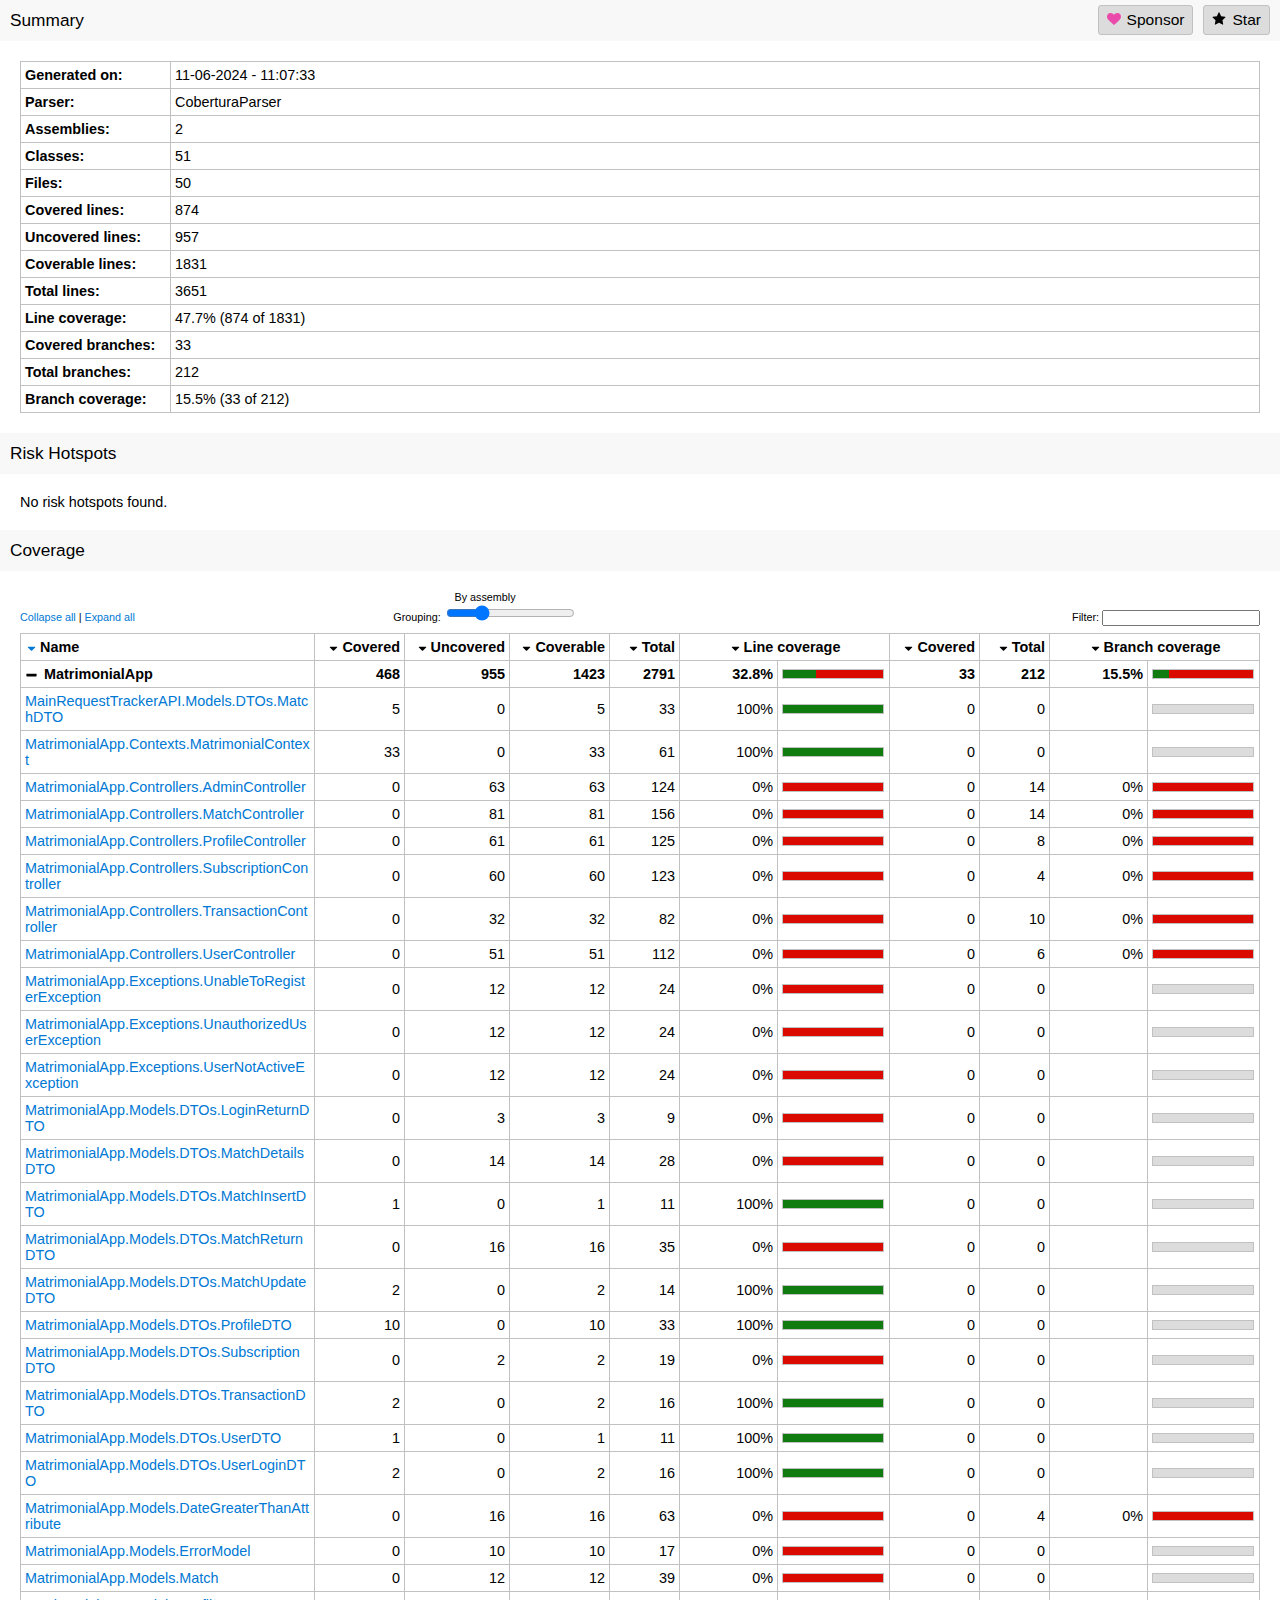
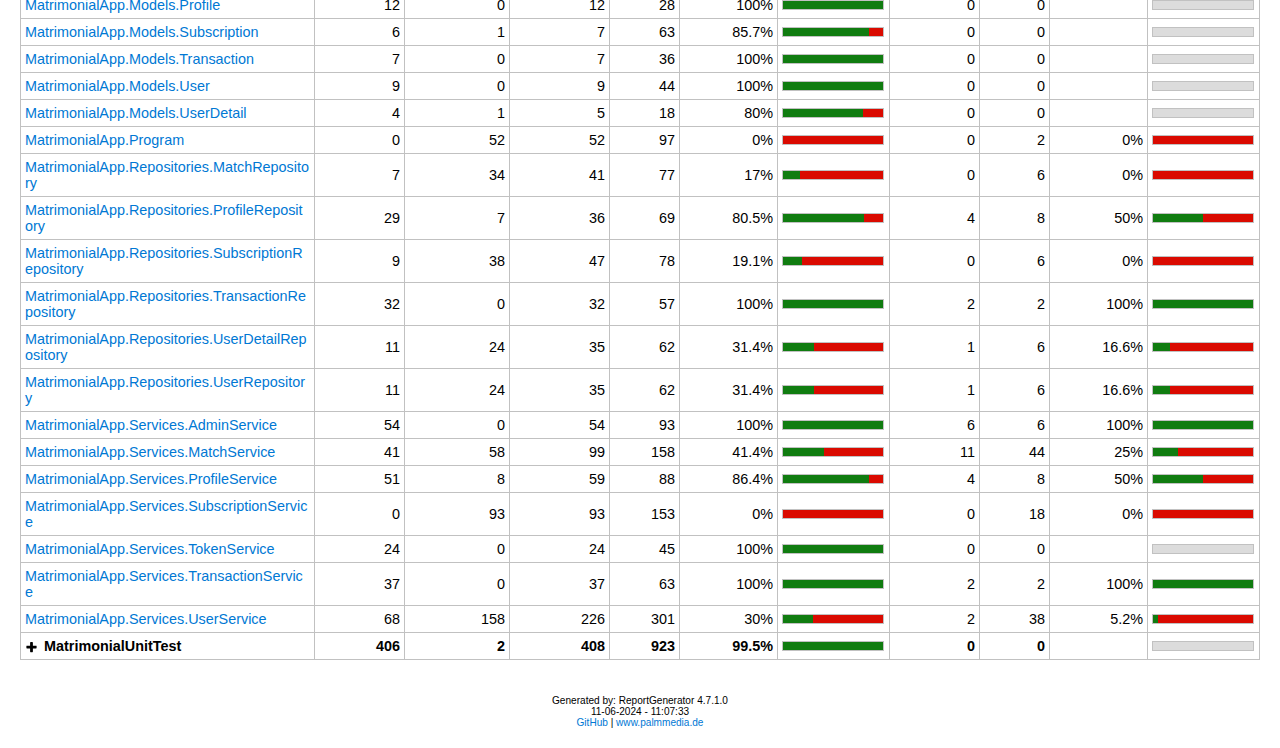
==== MatrimonialUnitTest/bin/Debug/net6.0/fine-code-coverage/coverage-tool-output/index.htm @ 442a2dfc "Unit testing Done" ====
<!DOCTYPE html>
<html>
<head>
<meta charset="utf-8" />
<meta http-equiv="X-UA-Compatible" content="IE=EDGE,chrome=1" />
<link href="[data-uri]" rel="icon" type="image/x-icon" />
<title>Summary - Coverage Report</title>
<style type="text/css">html { font-family: 'Segoe UI', '-apple-system', BlinkMacSystemFont, Roboto, 'Helvetica Neue', Helvetica, Ubuntu, Arial, sans-serif, 'Apple Color Emoji', 'Segoe UI Emoji', 'Segoe UI Symbol'; margin: 0; padding: 0; font-size: 0.9em; background-color: #fff; height: 100%; }
body { margin: 0; padding: 0; height: 100%; color: #000; }
h1 { font-size: 1.2em; font-weight: normal; color: #000; background-color: rgba(248,248,248,1); padding: 10px; margin: 20px -20px 20px -20px;  }
h1:first-of-type { margin-top: 0; }
h2 { font-size: 1.0em; font-weight: bold; margin: 10px 0 15px 0; padding: 0; }
h3 { font-size: 1.0em; font-weight: bold; margin: 0 0 10px 0; padding: 0; display: inline-block; }
a { color: #0078D4; text-decoration: none; }
a:hover { color: #000; text-decoration: underline; }
h1 a.back { background-color: #e8e8e8; display: inline-block; margin: -12px 5px -10px -10px; padding: 10px; border-right: 1px solid #fff; }
h1 a.back:hover { background-color: #ccc; text-decoration: none; }
h1 a.button { color: #000; background-color: #dcdcdc; margin: -5px 0 0 10px; padding: 5px 8px 5px 8px; border: 1px solid #c1c1c1; font-size: 0.9em; border-radius: 3px; float:right; }
h1 a.button:hover { background-color: #f4f4f4; }
h1 a.button i { position: relative; top: 1px; }

.container { margin: auto; background-color: #fff; display: flex; min-height: 100%; }
.containerleft { padding: 0 20px 20px 20px; }
.containerright { width: 340px; min-width: 340px; background-color: #fff; height: 100%; }
.containerrightfixed { position: fixed; padding: 0 20px 20px 20px; border-left: solid 1px #EAEAEA; width: 300px; overflow-y: auto; height: 100%; top: 0; bottom: 0; }
.containerrightfixed h1 { background-color: rgba(248,248,248,1); }
.containerrightfixed label, .containerright a { white-space: nowrap; overflow: hidden; display: inline-block; width: 100%; max-width: 300px; text-overflow: ellipsis; }
.containerright a { margin-bottom: 3px; }

@media screen and (max-width:1200px){ 
    .container { box-shadow: none; width: 100%; }
    .containerright { display: none; }
}

.footer { font-size: 0.7em; text-align: center; margin-top: 35px; }

th { text-align: left; }
.table-fixed { table-layout: fixed; }
.overview { border: solid 1px #c1c1c1; border-collapse: collapse; width: 100%; word-wrap: break-word; }
.overview th { border: solid 1px #c1c1c1; border-collapse: collapse; padding: 5px 4px 5px 4px; background-color: #fff}
ansi
.overview thead th { background-color: #fff; }
.overview th a { color: #000; }
.overview tr.namespace a { margin-left: 15px; display: block; }
.overview td { border: solid 1px #c1c1c1; border-collapse: collapse; padding: 5px 4px 5px 4px; }
.overview tr:hover { background: #f4f4f4 }
div.currenthistory { margin: -6px -5px 0 -5px; padding: 2px 4px 6px 4px; height: 16px; }
.coverage {
    border: solid 1px #c1c1c1;
    border-collapse: collapse;
    font-size: 5px;
    height: 10px;
}
.coverage td { padding: 0; border: none; }

.customizebox { font-size: 0.75em; margin-bottom: 7px; }
.customizebox>div { width: 25%; display: inline-block; }
.customizebox div.right input { font-size: 0.8em; width: 150px; }
#namespaceslider { width: 200px; display: inline-block; margin-left: 8px; }

.percentagebar {
    padding-left: 3px;
}
a.percentagebar {
    padding-left: 6px;
}
.percentagebarundefined {
    border-left: 2px solid #fff;
}
.percentagebar0 {
    border-left: 2px solid #DA0A00;
}
.percentagebar10 {
    border-left: 2px solid;
    border-image: linear-gradient(to bottom, #DA0A00 90%, #107C10 90%, #107C10 100%) 1;
}
.percentagebar20 {
    border-left: 2px solid;
    border-image: linear-gradient(to bottom, #DA0A00 80%, #107C10 80%, #107C10 100%) 1;
}
.percentagebar30 {
    border-left: 2px solid;
    border-image: linear-gradient(to bottom, #DA0A00 70%, #107C10 70%, #107C10 100%) 1;
}
.percentagebar40 {
    border-left: 2px solid;
    border-image: linear-gradient(to bottom, #DA0A00 60%, #107C10 60%, #107C10 100%) 1;
}
.percentagebar50 {
    border-left: 2px solid;
    border-image: linear-gradient(to bottom, #DA0A00 50%, #107C10 50%, #107C10 100%) 1;
}
.percentagebar60 {
    border-left: 2px solid;
    border-image: linear-gradient(to bottom, #DA0A00 40%, #107C10 40%, #107C10 100%) 1;
}
.percentagebar70 {
    border-left: 2px solid;
    border-image: linear-gradient(to bottom, #DA0A00 30%, #107C10 30%, #107C10 100%) 1;
}
.percentagebar80 {
    border-left: 2px solid;
    border-image: linear-gradient(to bottom, #DA0A00 20%, #107C10 20%, #107C10 100%) 1;
}
.percentagebar90 {
    border-left: 2px solid;
    border-image: linear-gradient(to bottom, #DA0A00 10%, #107C10 10%, #107C10 100%) 1;
}
.percentagebar100 {
    border-left: 2px solid #107C10;
}

.hidden, .ng-hide { display: none; }
.right { text-align: right; }
.center { text-align: center; }
.rightmargin  { padding-right: 8px; }
.leftmargin { padding-left: 5px; }
.green { background-color: #107C10; }
.lightgreen { background-color: #dcf4dc; }
.red { background-color: #DA0A00; }
.lightred { background-color: #f7dede; }
.orange { background-color: #FFA500; }
.lightorange { background-color: #FFEFD5; }
.gray { background-color: #dcdcdc; }
.lightgray { color: #888888; }
.lightgraybg { background-color: #dadada; }

.toggleZoom { text-align:right; }

.ct-chart { position: relative; }
.ct-chart .ct-line { stroke-width: 2px !important; }
.ct-chart .ct-point { stroke-width: 6px !important; transition: stroke-width .2s; }
.ct-chart .ct-point:hover { stroke-width: 10px !important; }
.ct-chart .ct-series.ct-series-a .ct-line, .ct-chart .ct-series.ct-series-a .ct-point { stroke: #0078D4 !important;}
.ct-chart .ct-series.ct-series-b .ct-line, .ct-chart .ct-series.ct-series-b .ct-point { stroke: #1c2298 !important;}

.tinylinecoveragechart, .tinybranchcoveragechart { background-color: #fff; margin-left: -3px; float: left; border: solid 1px #c1c1c1; width: 30px; height: 18px; }
.historiccoverageoffset { margin-top: 7px; }

.tinylinecoveragechart .ct-line, .tinybranchcoveragechart .ct-line { stroke-width: 1px !important; }
.tinybranchcoveragechart .ct-series.ct-series-a .ct-line { stroke: #1c2298 !important; }

.linecoverage { background-color: #0078D4; width: 10px; height: 8px; border: 1px solid #000; display: inline-block; }
.branchcoverage { background-color: #1c2298; width: 10px; height: 8px; border: 1px solid #000; display: inline-block; }

.tooltip { position: absolute; display: none; padding: 5px; background: #F4C63D; color: #453D3F; pointer-events: none; z-index: 1; min-width: 250px; }

.column1324 { max-width: 1324px; }
.column674 { max-width: 674px; }
.column60 { width: 60px; }
.column70 { width: 70px; }
.column90 { width: 90px; }
.column98 { width: 98px; }
.column100 { width: 100px; }
.column105 { width: 105px; }
.column112 { width: 112px; }
.column135 { width: 135px; }
.column150 { width: 150px; }

.covered0 { width: 0px; }
.covered1 { width: 1px; }
.covered2 { width: 2px; }
.covered3 { width: 3px; }
.covered4 { width: 4px; }
.covered5 { width: 5px; }
.covered6 { width: 6px; }
.covered7 { width: 7px; }
.covered8 { width: 8px; }
.covered9 { width: 9px; }
.covered10 { width: 10px; }
.covered11 { width: 11px; }
.covered12 { width: 12px; }
.covered13 { width: 13px; }
.covered14 { width: 14px; }
.covered15 { width: 15px; }
.covered16 { width: 16px; }
.covered17 { width: 17px; }
.covered18 { width: 18px; }
.covered19 { width: 19px; }
.covered20 { width: 20px; }
.covered21 { width: 21px; }
.covered22 { width: 22px; }
.covered23 { width: 23px; }
.covered24 { width: 24px; }
.covered25 { width: 25px; }
.covered26 { width: 26px; }
.covered27 { width: 27px; }
.covered28 { width: 28px; }
.covered29 { width: 29px; }
.covered30 { width: 30px; }
.covered31 { width: 31px; }
.covered32 { width: 32px; }
.covered33 { width: 33px; }
.covered34 { width: 34px; }
.covered35 { width: 35px; }
.covered36 { width: 36px; }
.covered37 { width: 37px; }
.covered38 { width: 38px; }
.covered39 { width: 39px; }
.covered40 { width: 40px; }
.covered41 { width: 41px; }
.covered42 { width: 42px; }
.covered43 { width: 43px; }
.covered44 { width: 44px; }
.covered45 { width: 45px; }
.covered46 { width: 46px; }
.covered47 { width: 47px; }
.covered48 { width: 48px; }
.covered49 { width: 49px; }
.covered50 { width: 50px; }
.covered51 { width: 51px; }
.covered52 { width: 52px; }
.covered53 { width: 53px; }
.covered54 { width: 54px; }
.covered55 { width: 55px; }
.covered56 { width: 56px; }
.covered57 { width: 57px; }
.covered58 { width: 58px; }
.covered59 { width: 59px; }
.covered60 { width: 60px; }
.covered61 { width: 61px; }
.covered62 { width: 62px; }
.covered63 { width: 63px; }
.covered64 { width: 64px; }
.covered65 { width: 65px; }
.covered66 { width: 66px; }
.covered67 { width: 67px; }
.covered68 { width: 68px; }
.covered69 { width: 69px; }
.covered70 { width: 70px; }
.covered71 { width: 71px; }
.covered72 { width: 72px; }
.covered73 { width: 73px; }
.covered74 { width: 74px; }
.covered75 { width: 75px; }
.covered76 { width: 76px; }
.covered77 { width: 77px; }
.covered78 { width: 78px; }
.covered79 { width: 79px; }
.covered80 { width: 80px; }
.covered81 { width: 81px; }
.covered82 { width: 82px; }
.covered83 { width: 83px; }
.covered84 { width: 84px; }
.covered85 { width: 85px; }
.covered86 { width: 86px; }
.covered87 { width: 87px; }
.covered88 { width: 88px; }
.covered89 { width: 89px; }
.covered90 { width: 90px; }
.covered91 { width: 91px; }
.covered92 { width: 92px; }
.covered93 { width: 93px; }
.covered94 { width: 94px; }
.covered95 { width: 95px; }
.covered96 { width: 96px; }
.covered97 { width: 97px; }
.covered98 { width: 98px; }
.covered99 { width: 99px; }
.covered100 { width: 100px; }

@media print {
    html, body { background-color: #fff; }
    .container { max-width: 100%; width: 100%; padding: 0; }
    .overview colgroup col:first-child { width: 300px; }
}

.icon-up-dir_active {
    background-image: url([data-uri]);
    background-repeat: no-repeat;
    background-size: contain;
    padding-left: 15px;
    height: 0.9em;
    display: inline-block;
    position: relative;
    top: 3px;
}
.icon-down-dir_active {
    background-image: url([data-uri]);
    background-repeat: no-repeat;
    background-size: contain;
    padding-left: 15px;
    height: 0.9em;
    display: inline-block;
    position: relative;
    top: 3px;
}
.icon-down-dir {
    background-image: url([data-uri]);
    background-repeat: no-repeat;
    background-size: contain;
    padding-left: 15px;
    height: 0.9em;
    display: inline-block;
    position: relative;
    top: 3px;
}
.icon-info-circled {
    background-image: url([data-uri]);
    background-repeat: no-repeat;
    background-size: contain;
    padding-left: 15px;
    height: 0.9em;
    display: inline-block;
}
.icon-plus {
    background-image: url([data-uri]);
    background-repeat: no-repeat;
    background-size: contain;
    padding-left: 15px;
    height: 0.9em;
    display: inline-block;
    position: relative;
    top: 3px;
}
.icon-minus {
    background-image: url([data-uri]);
    background-repeat: no-repeat;
    background-size: contain;
    padding-left: 15px;
    height: 0.9em;
    display: inline-block;
    position: relative;
    top: 3px;
}
.icon-wrench {
    background-image: url([data-uri]);
    background-repeat: no-repeat;
    background-size: contain;
    padding-left: 20px;
    height: 0.9em;
    display: inline-block;
}
.icon-fork {
    background-image: url([data-uri]);
    background-repeat: no-repeat;
    background-size: contain;
    padding-left: 20px;
    height: 0.9em;
    display: inline-block;
}
.icon-cube {
    background-image: url([data-uri]);
    background-repeat: no-repeat;
    background-size: contain;
    padding-left: 20px;
    height: 0.9em;
    display: inline-block;
}
.icon-search-plus {
    background-image: url([data-uri]);
    background-repeat: no-repeat;
    background-size: contain;
    padding-left: 20px;
    height: 0.9em;
    display: inline-block;
}
.icon-search-minus {
    background-image: url([data-uri]);
    background-repeat: no-repeat;
    background-size: contain;
    padding-left: 20px;
    height: 0.9em;
    display: inline-block;
}
.icon-star {
    background-image: url([data-uri]);
    background-repeat: no-repeat;
    background-size: contain;
    padding-left: 20px;
    height: 0.9em;
    display: inline-block;
}
.icon-sponsor {
    background-image: url([data-uri]);
    background-repeat: no-repeat;
    background-size: contain;
    padding-left: 20px;
    height: 0.9em;
    display: inline-block;
}


.ct-double-octave:after,.ct-major-eleventh:after,.ct-major-second:after,.ct-major-seventh:after,.ct-major-sixth:after,.ct-major-tenth:after,.ct-major-third:after,.ct-major-twelfth:after,.ct-minor-second:after,.ct-minor-seventh:after,.ct-minor-sixth:after,.ct-minor-third:after,.ct-octave:after,.ct-perfect-fifth:after,.ct-perfect-fourth:after,.ct-square:after{content:"";clear:both}.ct-label{fill:rgba(0,0,0,.4);color:rgba(0,0,0,.4);font-size:.75rem;line-height:1}.ct-grid-background,.ct-line{fill:none}.ct-chart-bar .ct-label,.ct-chart-line .ct-label{display:block;display:-webkit-box;display:-moz-box;display:-ms-flexbox;display:-webkit-flex;display:flex}.ct-chart-donut .ct-label,.ct-chart-pie .ct-label{dominant-baseline:central}.ct-label.ct-horizontal.ct-start{-webkit-box-align:flex-end;-webkit-align-items:flex-end;-ms-flex-align:flex-end;align-items:flex-end;-webkit-box-pack:flex-start;-webkit-justify-content:flex-start;-ms-flex-pack:flex-start;justify-content:flex-start;text-align:left;text-anchor:start}.ct-label.ct-horizontal.ct-end{-webkit-box-align:flex-start;-webkit-align-items:flex-start;-ms-flex-align:flex-start;align-items:flex-start;-webkit-box-pack:flex-start;-webkit-justify-content:flex-start;-ms-flex-pack:flex-start;justify-content:flex-start;text-align:left;text-anchor:start}.ct-label.ct-vertical.ct-start{-webkit-box-align:flex-end;-webkit-align-items:flex-end;-ms-flex-align:flex-end;align-items:flex-end;-webkit-box-pack:flex-end;-webkit-justify-content:flex-end;-ms-flex-pack:flex-end;justify-content:flex-end;text-align:right;text-anchor:end}.ct-label.ct-vertical.ct-end{-webkit-box-align:flex-end;-webkit-align-items:flex-end;-ms-flex-align:flex-end;align-items:flex-end;-webkit-box-pack:flex-start;-webkit-justify-content:flex-start;-ms-flex-pack:flex-start;justify-content:flex-start;text-align:left;text-anchor:start}.ct-chart-bar .ct-label.ct-horizontal.ct-start{-webkit-box-align:flex-end;-webkit-align-items:flex-end;-ms-flex-align:flex-end;align-items:flex-end;-webkit-box-pack:center;-webkit-justify-content:center;-ms-flex-pack:center;justify-content:center;text-align:center;text-anchor:start}.ct-chart-bar .ct-label.ct-horizontal.ct-end{-webkit-box-align:flex-start;-webkit-align-items:flex-start;-ms-flex-align:flex-start;align-items:flex-start;-webkit-box-pack:center;-webkit-justify-content:center;-ms-flex-pack:center;justify-content:center;text-align:center;text-anchor:start}.ct-chart-bar.ct-horizontal-bars .ct-label.ct-horizontal.ct-start{-webkit-box-align:flex-end;-webkit-align-items:flex-end;-ms-flex-align:flex-end;align-items:flex-end;-webkit-box-pack:flex-start;-webkit-justify-content:flex-start;-ms-flex-pack:flex-start;justify-content:flex-start;text-align:left;text-anchor:start}.ct-chart-bar.ct-horizontal-bars .ct-label.ct-horizontal.ct-end{-webkit-box-align:flex-start;-webkit-align-items:flex-start;-ms-flex-align:flex-start;align-items:flex-start;-webkit-box-pack:flex-start;-webkit-justify-content:flex-start;-ms-flex-pack:flex-start;justify-content:flex-start;text-align:left;text-anchor:start}.ct-chart-bar.ct-horizontal-bars .ct-label.ct-vertical.ct-start{-webkit-box-align:center;-webkit-align-items:center;-ms-flex-align:center;align-items:center;-webkit-box-pack:flex-end;-webkit-justify-content:flex-end;-ms-flex-pack:flex-end;justify-content:flex-end;text-align:right;text-anchor:end}.ct-chart-bar.ct-horizontal-bars .ct-label.ct-vertical.ct-end{-webkit-box-align:center;-webkit-align-items:center;-ms-flex-align:center;align-items:center;-webkit-box-pack:flex-start;-webkit-justify-content:flex-start;-ms-flex-pack:flex-start;justify-content:flex-start;text-align:left;text-anchor:end}.ct-grid{stroke:rgba(0,0,0,.2);stroke-width:1px;stroke-dasharray:2px}.ct-point{stroke-width:10px;stroke-linecap:round}.ct-line{stroke-width:4px}.ct-area{stroke:none;fill-opacity:.1}.ct-bar{fill:none;stroke-width:10px}.ct-slice-donut{fill:none;stroke-width:60px}.ct-series-a .ct-bar,.ct-series-a .ct-line,.ct-series-a .ct-point,.ct-series-a .ct-slice-donut{stroke:#d70206}.ct-series-a .ct-area,.ct-series-a .ct-slice-donut-solid,.ct-series-a .ct-slice-pie{fill:#d70206}.ct-series-b .ct-bar,.ct-series-b .ct-line,.ct-series-b .ct-point,.ct-series-b .ct-slice-donut{stroke:#f05b4f}.ct-series-b .ct-area,.ct-series-b .ct-slice-donut-solid,.ct-series-b .ct-slice-pie{fill:#f05b4f}.ct-series-c .ct-bar,.ct-series-c .ct-line,.ct-series-c .ct-point,.ct-series-c .ct-slice-donut{stroke:#f4c63d}.ct-series-c .ct-area,.ct-series-c .ct-slice-donut-solid,.ct-series-c .ct-slice-pie{fill:#f4c63d}.ct-series-d .ct-bar,.ct-series-d .ct-line,.ct-series-d .ct-point,.ct-series-d .ct-slice-donut{stroke:#d17905}.ct-series-d .ct-area,.ct-series-d .ct-slice-donut-solid,.ct-series-d .ct-slice-pie{fill:#d17905}.ct-series-e .ct-bar,.ct-series-e .ct-line,.ct-series-e .ct-point,.ct-series-e .ct-slice-donut{stroke:#453d3f}.ct-series-e .ct-area,.ct-series-e .ct-slice-donut-solid,.ct-series-e .ct-slice-pie{fill:#453d3f}.ct-series-f .ct-bar,.ct-series-f .ct-line,.ct-series-f .ct-point,.ct-series-f .ct-slice-donut{stroke:#59922b}.ct-series-f .ct-area,.ct-series-f .ct-slice-donut-solid,.ct-series-f .ct-slice-pie{fill:#59922b}.ct-series-g .ct-bar,.ct-series-g .ct-line,.ct-series-g .ct-point,.ct-series-g .ct-slice-donut{stroke:#0544d3}.ct-series-g .ct-area,.ct-series-g .ct-slice-donut-solid,.ct-series-g .ct-slice-pie{fill:#0544d3}.ct-series-h .ct-bar,.ct-series-h .ct-line,.ct-series-h .ct-point,.ct-series-h .ct-slice-donut{stroke:#6b0392}.ct-series-h .ct-area,.ct-series-h .ct-slice-donut-solid,.ct-series-h .ct-slice-pie{fill:#6b0392}.ct-series-i .ct-bar,.ct-series-i .ct-line,.ct-series-i .ct-point,.ct-series-i .ct-slice-donut{stroke:#f05b4f}.ct-series-i .ct-area,.ct-series-i .ct-slice-donut-solid,.ct-series-i .ct-slice-pie{fill:#f05b4f}.ct-series-j .ct-bar,.ct-series-j .ct-line,.ct-series-j .ct-point,.ct-series-j .ct-slice-donut{stroke:#dda458}.ct-series-j .ct-area,.ct-series-j .ct-slice-donut-solid,.ct-series-j .ct-slice-pie{fill:#dda458}.ct-series-k .ct-bar,.ct-series-k .ct-line,.ct-series-k .ct-point,.ct-series-k .ct-slice-donut{stroke:#eacf7d}.ct-series-k .ct-area,.ct-series-k .ct-slice-donut-solid,.ct-series-k .ct-slice-pie{fill:#eacf7d}.ct-series-l .ct-bar,.ct-series-l .ct-line,.ct-series-l .ct-point,.ct-series-l .ct-slice-donut{stroke:#86797d}.ct-series-l .ct-area,.ct-series-l .ct-slice-donut-solid,.ct-series-l .ct-slice-pie{fill:#86797d}.ct-series-m .ct-bar,.ct-series-m .ct-line,.ct-series-m .ct-point,.ct-series-m .ct-slice-donut{stroke:#b2c326}.ct-series-m .ct-area,.ct-series-m .ct-slice-donut-solid,.ct-series-m .ct-slice-pie{fill:#b2c326}.ct-series-n .ct-bar,.ct-series-n .ct-line,.ct-series-n .ct-point,.ct-series-n .ct-slice-donut{stroke:#6188e2}.ct-series-n .ct-area,.ct-series-n .ct-slice-donut-solid,.ct-series-n .ct-slice-pie{fill:#6188e2}.ct-series-o .ct-bar,.ct-series-o .ct-line,.ct-series-o .ct-point,.ct-series-o .ct-slice-donut{stroke:#a748ca}.ct-series-o .ct-area,.ct-series-o .ct-slice-donut-solid,.ct-series-o .ct-slice-pie{fill:#a748ca}.ct-square{display:block;position:relative;width:100%}.ct-square:before{display:block;float:left;content:"";width:0;height:0;padding-bottom:100%}.ct-square:after{display:table}.ct-square>svg{display:block;position:absolute;top:0;left:0}.ct-minor-second{display:block;position:relative;width:100%}.ct-minor-second:before{display:block;float:left;content:"";width:0;height:0;padding-bottom:93.75%}.ct-minor-second:after{display:table}.ct-minor-second>svg{display:block;position:absolute;top:0;left:0}.ct-major-second{display:block;position:relative;width:100%}.ct-major-second:before{display:block;float:left;content:"";width:0;height:0;padding-bottom:88.8888888889%}.ct-major-second:after{display:table}.ct-major-second>svg{display:block;position:absolute;top:0;left:0}.ct-minor-third{display:block;position:relative;width:100%}.ct-minor-third:before{display:block;float:left;content:"";width:0;height:0;padding-bottom:83.3333333333%}.ct-minor-third:after{display:table}.ct-minor-third>svg{display:block;position:absolute;top:0;left:0}.ct-major-third{display:block;position:relative;width:100%}.ct-major-third:before{display:block;float:left;content:"";width:0;height:0;padding-bottom:80%}.ct-major-third:after{display:table}.ct-major-third>svg{display:block;position:absolute;top:0;left:0}.ct-perfect-fourth{display:block;position:relative;width:100%}.ct-perfect-fourth:before{display:block;float:left;content:"";width:0;height:0;padding-bottom:75%}.ct-perfect-fourth:after{display:table}.ct-perfect-fourth>svg{display:block;position:absolute;top:0;left:0}.ct-perfect-fifth{display:block;position:relative;width:100%}.ct-perfect-fifth:before{display:block;float:left;content:"";width:0;height:0;padding-bottom:66.6666666667%}.ct-perfect-fifth:after{display:table}.ct-perfect-fifth>svg{display:block;position:absolute;top:0;left:0}.ct-minor-sixth{display:block;position:relative;width:100%}.ct-minor-sixth:before{display:block;float:left;content:"";width:0;height:0;padding-bottom:62.5%}.ct-minor-sixth:after{display:table}.ct-minor-sixth>svg{display:block;position:absolute;top:0;left:0}.ct-golden-section{display:block;position:relative;width:100%}.ct-golden-section:before{display:block;float:left;content:"";width:0;height:0;padding-bottom:61.804697157%}.ct-golden-section:after{content:"";display:table;clear:both}.ct-golden-section>svg{display:block;position:absolute;top:0;left:0}.ct-major-sixth{display:block;position:relative;width:100%}.ct-major-sixth:before{display:block;float:left;content:"";width:0;height:0;padding-bottom:60%}.ct-major-sixth:after{display:table}.ct-major-sixth>svg{display:block;position:absolute;top:0;left:0}.ct-minor-seventh{display:block;position:relative;width:100%}.ct-minor-seventh:before{display:block;float:left;content:"";width:0;height:0;padding-bottom:56.25%}.ct-minor-seventh:after{display:table}.ct-minor-seventh>svg{display:block;position:absolute;top:0;left:0}.ct-major-seventh{display:block;position:relative;width:100%}.ct-major-seventh:before{display:block;float:left;content:"";width:0;height:0;padding-bottom:53.3333333333%}.ct-major-seventh:after{display:table}.ct-major-seventh>svg{display:block;position:absolute;top:0;left:0}.ct-octave{display:block;position:relative;width:100%}.ct-octave:before{display:block;float:left;content:"";width:0;height:0;padding-bottom:50%}.ct-octave:after{display:table}.ct-octave>svg{display:block;position:absolute;top:0;left:0}.ct-major-tenth{display:block;position:relative;width:100%}.ct-major-tenth:before{display:block;float:left;content:"";width:0;height:0;padding-bottom:40%}.ct-major-tenth:after{display:table}.ct-major-tenth>svg{display:block;position:absolute;top:0;left:0}.ct-major-eleventh{display:block;position:relative;width:100%}.ct-major-eleventh:before{display:block;float:left;content:"";width:0;height:0;padding-bottom:37.5%}.ct-major-eleventh:after{display:table}.ct-major-eleventh>svg{display:block;position:absolute;top:0;left:0}.ct-major-twelfth{display:block;position:relative;width:100%}.ct-major-twelfth:before{display:block;float:left;content:"";width:0;height:0;padding-bottom:33.3333333333%}.ct-major-twelfth:after{display:table}.ct-major-twelfth>svg{display:block;position:absolute;top:0;left:0}.ct-double-octave{display:block;position:relative;width:100%}.ct-double-octave:before{display:block;float:left;content:"";width:0;height:0;padding-bottom:25%}.ct-double-octave:after{display:table}.ct-double-octave>svg{display:block;position:absolute;top:0;left:0}</style>
</head><body><div class="container"><div class="containerleft">
<h1>Summary<a class="button" href="https://github.com/danielpalme/ReportGenerator" title="Star on GitHub"><i class="icon-star"></i>Star</a><a class="button" href="https://github.com/sponsors/danielpalme" title="Become a sponsor"><i class="icon-sponsor"></i>Sponsor</a></h1>
<table class="overview table-fixed">
<colgroup>
<col class="column150" />
<col />
</colgroup>
<tbody>
<tr><th>Generated on:</th><td>11-06-2024 - 11:07:33</td></tr>
<tr><th>Parser:</th><td>CoberturaParser</td></tr>
<tr><th>Assemblies:</th><td>2</td></tr>
<tr><th>Classes:</th><td>51</td></tr>
<tr><th>Files:</th><td>50</td></tr>
<tr><th>Covered lines:</th><td>874</td></tr>
<tr><th>Uncovered lines:</th><td>957</td></tr>
<tr><th>Coverable lines:</th><td>1831</td></tr>
<tr><th>Total lines:</th><td>3651</td></tr>
<tr><th>Line coverage:</th><td>47.7% (874 of 1831)</td></tr>
<tr><th>Covered branches:</th><td>33</td></tr>
<tr><th>Total branches:</th><td>212</td></tr>
<tr><th>Branch coverage:</th><td>15.5% (33 of 212)</td></tr>
</tbody>
</table>
<h1>Risk Hotspots</h1>
<risk-hotspots>
</risk-hotspots>
<p>No risk hotspots found.</p>
<h1>Coverage</h1>
<coverage-info>
<table class="overview table-fixed stripped">
<colgroup>
<col />
<col class="column90" />
<col class="column105" />
<col class="column100" />
<col class="column70" />
<col class="column60" />
<col class="column112" />
<col class="column90" />
<col class="column70" />
<col class="column60" />
<col class="column112" />
</colgroup>
<thead><tr><th>Name</th><th class="right">Covered</th><th class="right">Uncovered</th><th class="right">Coverable</th><th class="right">Total</th><th class="center" colspan="2">Line coverage</th><th class="right">Covered</th><th class="right">Total</th><th class="center" colspan="2">Branch coverage</th></tr></thead>
<tbody>
<tr><th>MatrimonialApp</th><th class="right">468</th><th class="right">955</th><th class="right">1423</th><th class="right">2791</th><th title="LineCoverage: 468/1423" class="right">32.8%</th><th><table class="coverage"><tr><td class="green covered33">&nbsp;</td><td class="red covered67">&nbsp;</td></tr></table></th><th class="right">33</th><th class="right">212</th><th class="right" title="33/212">15.5%</th><th><table class="coverage"><tr><td class="green covered16">&nbsp;</td><td class="red covered84">&nbsp;</td></tr></table></th></tr>
<tr><td><a href="MatrimonialApp_MatchDTO.html">MainRequestTrackerAPI.Models.DTOs.MatchDTO</a></td><td class="right">5</td><td class="right">0</td><td class="right">5</td><td class="right">33</td><td title="LineCoverage: 5/5" class="right">100%</td><td><table class="coverage"><tr><td class="green covered100">&nbsp;</td></tr></table></td><td class="right">0</td><td class="right">0</td><td class="right" title="-"></td><td><table class="coverage"><tr><td class="gray covered100">&nbsp;</td></tr></table></td></tr>
<tr><td><a href="MatrimonialApp_MatrimonialContext.html">MatrimonialApp.Contexts.MatrimonialContext</a></td><td class="right">33</td><td class="right">0</td><td class="right">33</td><td class="right">61</td><td title="LineCoverage: 33/33" class="right">100%</td><td><table class="coverage"><tr><td class="green covered100">&nbsp;</td></tr></table></td><td class="right">0</td><td class="right">0</td><td class="right" title="-"></td><td><table class="coverage"><tr><td class="gray covered100">&nbsp;</td></tr></table></td></tr>
<tr><td><a href="MatrimonialApp_AdminController.html">MatrimonialApp.Controllers.AdminController</a></td><td class="right">0</td><td class="right">63</td><td class="right">63</td><td class="right">124</td><td title="LineCoverage: 0/63" class="right">0%</td><td><table class="coverage"><tr><td class="red covered100">&nbsp;</td></tr></table></td><td class="right">0</td><td class="right">14</td><td class="right" title="0/14">0%</td><td><table class="coverage"><tr><td class="red covered100">&nbsp;</td></tr></table></td></tr>
<tr><td><a href="MatrimonialApp_MatchController.html">MatrimonialApp.Controllers.MatchController</a></td><td class="right">0</td><td class="right">81</td><td class="right">81</td><td class="right">156</td><td title="LineCoverage: 0/81" class="right">0%</td><td><table class="coverage"><tr><td class="red covered100">&nbsp;</td></tr></table></td><td class="right">0</td><td class="right">14</td><td class="right" title="0/14">0%</td><td><table class="coverage"><tr><td class="red covered100">&nbsp;</td></tr></table></td></tr>
<tr><td><a href="MatrimonialApp_ProfileController.html">MatrimonialApp.Controllers.ProfileController</a></td><td class="right">0</td><td class="right">61</td><td class="right">61</td><td class="right">125</td><td title="LineCoverage: 0/61" class="right">0%</td><td><table class="coverage"><tr><td class="red covered100">&nbsp;</td></tr></table></td><td class="right">0</td><td class="right">8</td><td class="right" title="0/8">0%</td><td><table class="coverage"><tr><td class="red covered100">&nbsp;</td></tr></table></td></tr>
<tr><td><a href="MatrimonialApp_SubscriptionController.html">MatrimonialApp.Controllers.SubscriptionController</a></td><td class="right">0</td><td class="right">60</td><td class="right">60</td><td class="right">123</td><td title="LineCoverage: 0/60" class="right">0%</td><td><table class="coverage"><tr><td class="red covered100">&nbsp;</td></tr></table></td><td class="right">0</td><td class="right">4</td><td class="right" title="0/4">0%</td><td><table class="coverage"><tr><td class="red covered100">&nbsp;</td></tr></table></td></tr>
<tr><td><a href="MatrimonialApp_TransactionController.html">MatrimonialApp.Controllers.TransactionController</a></td><td class="right">0</td><td class="right">32</td><td class="right">32</td><td class="right">82</td><td title="LineCoverage: 0/32" class="right">0%</td><td><table class="coverage"><tr><td class="red covered100">&nbsp;</td></tr></table></td><td class="right">0</td><td class="right">10</td><td class="right" title="0/10">0%</td><td><table class="coverage"><tr><td class="red covered100">&nbsp;</td></tr></table></td></tr>
<tr><td><a href="MatrimonialApp_UserController.html">MatrimonialApp.Controllers.UserController</a></td><td class="right">0</td><td class="right">51</td><td class="right">51</td><td class="right">112</td><td title="LineCoverage: 0/51" class="right">0%</td><td><table class="coverage"><tr><td class="red covered100">&nbsp;</td></tr></table></td><td class="right">0</td><td class="right">6</td><td class="right" title="0/6">0%</td><td><table class="coverage"><tr><td class="red covered100">&nbsp;</td></tr></table></td></tr>
<tr><td><a href="MatrimonialApp_UnableToRegisterException.html">MatrimonialApp.Exceptions.UnableToRegisterException</a></td><td class="right">0</td><td class="right">12</td><td class="right">12</td><td class="right">24</td><td title="LineCoverage: 0/12" class="right">0%</td><td><table class="coverage"><tr><td class="red covered100">&nbsp;</td></tr></table></td><td class="right">0</td><td class="right">0</td><td class="right" title="-"></td><td><table class="coverage"><tr><td class="gray covered100">&nbsp;</td></tr></table></td></tr>
<tr><td><a href="MatrimonialApp_UnauthorizedUserException.html">MatrimonialApp.Exceptions.UnauthorizedUserException</a></td><td class="right">0</td><td class="right">12</td><td class="right">12</td><td class="right">24</td><td title="LineCoverage: 0/12" class="right">0%</td><td><table class="coverage"><tr><td class="red covered100">&nbsp;</td></tr></table></td><td class="right">0</td><td class="right">0</td><td class="right" title="-"></td><td><table class="coverage"><tr><td class="gray covered100">&nbsp;</td></tr></table></td></tr>
<tr><td><a href="MatrimonialApp_UserNotActiveException.html">MatrimonialApp.Exceptions.UserNotActiveException</a></td><td class="right">0</td><td class="right">12</td><td class="right">12</td><td class="right">24</td><td title="LineCoverage: 0/12" class="right">0%</td><td><table class="coverage"><tr><td class="red covered100">&nbsp;</td></tr></table></td><td class="right">0</td><td class="right">0</td><td class="right" title="-"></td><td><table class="coverage"><tr><td class="gray covered100">&nbsp;</td></tr></table></td></tr>
<tr><td><a href="MatrimonialApp_DateGreaterThanAttribute.html">MatrimonialApp.Models.DateGreaterThanAttribute</a></td><td class="right">0</td><td class="right">16</td><td class="right">16</td><td class="right">63</td><td title="LineCoverage: 0/16" class="right">0%</td><td><table class="coverage"><tr><td class="red covered100">&nbsp;</td></tr></table></td><td class="right">0</td><td class="right">4</td><td class="right" title="0/4">0%</td><td><table class="coverage"><tr><td class="red covered100">&nbsp;</td></tr></table></td></tr>
<tr><td><a href="MatrimonialApp_LoginReturnDTO.html">MatrimonialApp.Models.DTOs.LoginReturnDTO</a></td><td class="right">0</td><td class="right">3</td><td class="right">3</td><td class="right">9</td><td title="LineCoverage: 0/3" class="right">0%</td><td><table class="coverage"><tr><td class="red covered100">&nbsp;</td></tr></table></td><td class="right">0</td><td class="right">0</td><td class="right" title="-"></td><td><table class="coverage"><tr><td class="gray covered100">&nbsp;</td></tr></table></td></tr>
<tr><td><a href="MatrimonialApp_MatchDetailsDTO.html">MatrimonialApp.Models.DTOs.MatchDetailsDTO</a></td><td class="right">0</td><td class="right">14</td><td class="right">14</td><td class="right">28</td><td title="LineCoverage: 0/14" class="right">0%</td><td><table class="coverage"><tr><td class="red covered100">&nbsp;</td></tr></table></td><td class="right">0</td><td class="right">0</td><td class="right" title="-"></td><td><table class="coverage"><tr><td class="gray covered100">&nbsp;</td></tr></table></td></tr>
<tr><td><a href="MatrimonialApp_MatchInsertDTO.html">MatrimonialApp.Models.DTOs.MatchInsertDTO</a></td><td class="right">1</td><td class="right">0</td><td class="right">1</td><td class="right">11</td><td title="LineCoverage: 1/1" class="right">100%</td><td><table class="coverage"><tr><td class="green covered100">&nbsp;</td></tr></table></td><td class="right">0</td><td class="right">0</td><td class="right" title="-"></td><td><table class="coverage"><tr><td class="gray covered100">&nbsp;</td></tr></table></td></tr>
<tr><td><a href="MatrimonialApp_MatchReturnDTO.html">MatrimonialApp.Models.DTOs.MatchReturnDTO</a></td><td class="right">0</td><td class="right">16</td><td class="right">16</td><td class="right">35</td><td title="LineCoverage: 0/16" class="right">0%</td><td><table class="coverage"><tr><td class="red covered100">&nbsp;</td></tr></table></td><td class="right">0</td><td class="right">0</td><td class="right" title="-"></td><td><table class="coverage"><tr><td class="gray covered100">&nbsp;</td></tr></table></td></tr>
<tr><td><a href="MatrimonialApp_MatchUpdateDTO.html">MatrimonialApp.Models.DTOs.MatchUpdateDTO</a></td><td class="right">2</td><td class="right">0</td><td class="right">2</td><td class="right">14</td><td title="LineCoverage: 2/2" class="right">100%</td><td><table class="coverage"><tr><td class="green covered100">&nbsp;</td></tr></table></td><td class="right">0</td><td class="right">0</td><td class="right" title="-"></td><td><table class="coverage"><tr><td class="gray covered100">&nbsp;</td></tr></table></td></tr>
<tr><td><a href="MatrimonialApp_ProfileDTO.html">MatrimonialApp.Models.DTOs.ProfileDTO</a></td><td class="right">10</td><td class="right">0</td><td class="right">10</td><td class="right">33</td><td title="LineCoverage: 10/10" class="right">100%</td><td><table class="coverage"><tr><td class="green covered100">&nbsp;</td></tr></table></td><td class="right">0</td><td class="right">0</td><td class="right" title="-"></td><td><table class="coverage"><tr><td class="gray covered100">&nbsp;</td></tr></table></td></tr>
<tr><td><a href="MatrimonialApp_SubscriptionDTO.html">MatrimonialApp.Models.DTOs.SubscriptionDTO</a></td><td class="right">0</td><td class="right">2</td><td class="right">2</td><td class="right">19</td><td title="LineCoverage: 0/2" class="right">0%</td><td><table class="coverage"><tr><td class="red covered100">&nbsp;</td></tr></table></td><td class="right">0</td><td class="right">0</td><td class="right" title="-"></td><td><table class="coverage"><tr><td class="gray covered100">&nbsp;</td></tr></table></td></tr>
<tr><td><a href="MatrimonialApp_TransactionDTO.html">MatrimonialApp.Models.DTOs.TransactionDTO</a></td><td class="right">2</td><td class="right">0</td><td class="right">2</td><td class="right">16</td><td title="LineCoverage: 2/2" class="right">100%</td><td><table class="coverage"><tr><td class="green covered100">&nbsp;</td></tr></table></td><td class="right">0</td><td class="right">0</td><td class="right" title="-"></td><td><table class="coverage"><tr><td class="gray covered100">&nbsp;</td></tr></table></td></tr>
<tr><td><a href="MatrimonialApp_UserDTO.html">MatrimonialApp.Models.DTOs.UserDTO</a></td><td class="right">1</td><td class="right">0</td><td class="right">1</td><td class="right">11</td><td title="LineCoverage: 1/1" class="right">100%</td><td><table class="coverage"><tr><td class="green covered100">&nbsp;</td></tr></table></td><td class="right">0</td><td class="right">0</td><td class="right" title="-"></td><td><table class="coverage"><tr><td class="gray covered100">&nbsp;</td></tr></table></td></tr>
<tr><td><a href="MatrimonialApp_UserLoginDTO.html">MatrimonialApp.Models.DTOs.UserLoginDTO</a></td><td class="right">2</td><td class="right">0</td><td class="right">2</td><td class="right">16</td><td title="LineCoverage: 2/2" class="right">100%</td><td><table class="coverage"><tr><td class="green covered100">&nbsp;</td></tr></table></td><td class="right">0</td><td class="right">0</td><td class="right" title="-"></td><td><table class="coverage"><tr><td class="gray covered100">&nbsp;</td></tr></table></td></tr>
<tr><td><a href="MatrimonialApp_ErrorModel.html">MatrimonialApp.Models.ErrorModel</a></td><td class="right">0</td><td class="right">10</td><td class="right">10</td><td class="right">17</td><td title="LineCoverage: 0/10" class="right">0%</td><td><table class="coverage"><tr><td class="red covered100">&nbsp;</td></tr></table></td><td class="right">0</td><td class="right">0</td><td class="right" title="-"></td><td><table class="coverage"><tr><td class="gray covered100">&nbsp;</td></tr></table></td></tr>
<tr><td><a href="MatrimonialApp_Match.html">MatrimonialApp.Models.Match</a></td><td class="right">0</td><td class="right">12</td><td class="right">12</td><td class="right">39</td><td title="LineCoverage: 0/12" class="right">0%</td><td><table class="coverage"><tr><td class="red covered100">&nbsp;</td></tr></table></td><td class="right">0</td><td class="right">0</td><td class="right" title="-"></td><td><table class="coverage"><tr><td class="gray covered100">&nbsp;</td></tr></table></td></tr>
<tr><td><a href="MatrimonialApp_Profile.html">MatrimonialApp.Models.Profile</a></td><td class="right">12</td><td class="right">0</td><td class="right">12</td><td class="right">28</td><td title="LineCoverage: 12/12" class="right">100%</td><td><table class="coverage"><tr><td class="green covered100">&nbsp;</td></tr></table></td><td class="right">0</td><td class="right">0</td><td class="right" title="-"></td><td><table class="coverage"><tr><td class="gray covered100">&nbsp;</td></tr></table></td></tr>
<tr><td><a href="MatrimonialApp_Subscription.html">MatrimonialApp.Models.Subscription</a></td><td class="right">6</td><td class="right">1</td><td class="right">7</td><td class="right">63</td><td title="LineCoverage: 6/7" class="right">85.7%</td><td><table class="coverage"><tr><td class="green covered86">&nbsp;</td><td class="red covered14">&nbsp;</td></tr></table></td><td class="right">0</td><td class="right">0</td><td class="right" title="-"></td><td><table class="coverage"><tr><td class="gray covered100">&nbsp;</td></tr></table></td></tr>
<tr><td><a href="MatrimonialApp_Transaction.html">MatrimonialApp.Models.Transaction</a></td><td class="right">7</td><td class="right">0</td><td class="right">7</td><td class="right">36</td><td title="LineCoverage: 7/7" class="right">100%</td><td><table class="coverage"><tr><td class="green covered100">&nbsp;</td></tr></table></td><td class="right">0</td><td class="right">0</td><td class="right" title="-"></td><td><table class="coverage"><tr><td class="gray covered100">&nbsp;</td></tr></table></td></tr>
<tr><td><a href="MatrimonialApp_User.html">MatrimonialApp.Models.User</a></td><td class="right">9</td><td class="right">0</td><td class="right">9</td><td class="right">44</td><td title="LineCoverage: 9/9" class="right">100%</td><td><table class="coverage"><tr><td class="green covered100">&nbsp;</td></tr></table></td><td class="right">0</td><td class="right">0</td><td class="right" title="-"></td><td><table class="coverage"><tr><td class="gray covered100">&nbsp;</td></tr></table></td></tr>
<tr><td><a href="MatrimonialApp_UserDetail.html">MatrimonialApp.Models.UserDetail</a></td><td class="right">4</td><td class="right">1</td><td class="right">5</td><td class="right">18</td><td title="LineCoverage: 4/5" class="right">80%</td><td><table class="coverage"><tr><td class="green covered80">&nbsp;</td><td class="red covered20">&nbsp;</td></tr></table></td><td class="right">0</td><td class="right">0</td><td class="right" title="-"></td><td><table class="coverage"><tr><td class="gray covered100">&nbsp;</td></tr></table></td></tr>
<tr><td><a href="MatrimonialApp_Program.html">MatrimonialApp.Program</a></td><td class="right">0</td><td class="right">52</td><td class="right">52</td><td class="right">97</td><td title="LineCoverage: 0/52" class="right">0%</td><td><table class="coverage"><tr><td class="red covered100">&nbsp;</td></tr></table></td><td class="right">0</td><td class="right">2</td><td class="right" title="0/2">0%</td><td><table class="coverage"><tr><td class="red covered100">&nbsp;</td></tr></table></td></tr>
<tr><td><a href="MatrimonialApp_MatchRepository.html">MatrimonialApp.Repositories.MatchRepository</a></td><td class="right">7</td><td class="right">34</td><td class="right">41</td><td class="right">77</td><td title="LineCoverage: 7/41" class="right">17%</td><td><table class="coverage"><tr><td class="green covered17">&nbsp;</td><td class="red covered83">&nbsp;</td></tr></table></td><td class="right">0</td><td class="right">6</td><td class="right" title="0/6">0%</td><td><table class="coverage"><tr><td class="red covered100">&nbsp;</td></tr></table></td></tr>
<tr><td><a href="MatrimonialApp_ProfileRepository.html">MatrimonialApp.Repositories.ProfileRepository</a></td><td class="right">29</td><td class="right">7</td><td class="right">36</td><td class="right">69</td><td title="LineCoverage: 29/36" class="right">80.5%</td><td><table class="coverage"><tr><td class="green covered80">&nbsp;</td><td class="red covered20">&nbsp;</td></tr></table></td><td class="right">4</td><td class="right">8</td><td class="right" title="4/8">50%</td><td><table class="coverage"><tr><td class="green covered50">&nbsp;</td><td class="red covered50">&nbsp;</td></tr></table></td></tr>
<tr><td><a href="MatrimonialApp_SubscriptionRepository.html">MatrimonialApp.Repositories.SubscriptionRepository</a></td><td class="right">9</td><td class="right">38</td><td class="right">47</td><td class="right">78</td><td title="LineCoverage: 9/47" class="right">19.1%</td><td><table class="coverage"><tr><td class="green covered19">&nbsp;</td><td class="red covered81">&nbsp;</td></tr></table></td><td class="right">0</td><td class="right">6</td><td class="right" title="0/6">0%</td><td><table class="coverage"><tr><td class="red covered100">&nbsp;</td></tr></table></td></tr>
<tr><td><a href="MatrimonialApp_TransactionRepository.html">MatrimonialApp.Repositories.TransactionRepository</a></td><td class="right">32</td><td class="right">0</td><td class="right">32</td><td class="right">57</td><td title="LineCoverage: 32/32" class="right">100%</td><td><table class="coverage"><tr><td class="green covered100">&nbsp;</td></tr></table></td><td class="right">2</td><td class="right">2</td><td class="right" title="2/2">100%</td><td><table class="coverage"><tr><td class="green covered100">&nbsp;</td></tr></table></td></tr>
<tr><td><a href="MatrimonialApp_UserDetailRepository.html">MatrimonialApp.Repositories.UserDetailRepository</a></td><td class="right">11</td><td class="right">24</td><td class="right">35</td><td class="right">62</td><td title="LineCoverage: 11/35" class="right">31.4%</td><td><table class="coverage"><tr><td class="green covered31">&nbsp;</td><td class="red covered69">&nbsp;</td></tr></table></td><td class="right">1</td><td class="right">6</td><td class="right" title="1/6">16.6%</td><td><table class="coverage"><tr><td class="green covered17">&nbsp;</td><td class="red covered83">&nbsp;</td></tr></table></td></tr>
<tr><td><a href="MatrimonialApp_UserRepository.html">MatrimonialApp.Repositories.UserRepository</a></td><td class="right">11</td><td class="right">24</td><td class="right">35</td><td class="right">62</td><td title="LineCoverage: 11/35" class="right">31.4%</td><td><table class="coverage"><tr><td class="green covered31">&nbsp;</td><td class="red covered69">&nbsp;</td></tr></table></td><td class="right">1</td><td class="right">6</td><td class="right" title="1/6">16.6%</td><td><table class="coverage"><tr><td class="green covered17">&nbsp;</td><td class="red covered83">&nbsp;</td></tr></table></td></tr>
<tr><td><a href="MatrimonialApp_AdminService.html">MatrimonialApp.Services.AdminService</a></td><td class="right">54</td><td class="right">0</td><td class="right">54</td><td class="right">93</td><td title="LineCoverage: 54/54" class="right">100%</td><td><table class="coverage"><tr><td class="green covered100">&nbsp;</td></tr></table></td><td class="right">6</td><td class="right">6</td><td class="right" title="6/6">100%</td><td><table class="coverage"><tr><td class="green covered100">&nbsp;</td></tr></table></td></tr>
<tr><td><a href="MatrimonialApp_MatchService.html">MatrimonialApp.Services.MatchService</a></td><td class="right">41</td><td class="right">58</td><td class="right">99</td><td class="right">158</td><td title="LineCoverage: 41/99" class="right">41.4%</td><td><table class="coverage"><tr><td class="green covered41">&nbsp;</td><td class="red covered59">&nbsp;</td></tr></table></td><td class="right">11</td><td class="right">44</td><td class="right" title="11/44">25%</td><td><table class="coverage"><tr><td class="green covered25">&nbsp;</td><td class="red covered75">&nbsp;</td></tr></table></td></tr>
<tr><td><a href="MatrimonialApp_ProfileService.html">MatrimonialApp.Services.ProfileService</a></td><td class="right">51</td><td class="right">8</td><td class="right">59</td><td class="right">88</td><td title="LineCoverage: 51/59" class="right">86.4%</td><td><table class="coverage"><tr><td class="green covered86">&nbsp;</td><td class="red covered14">&nbsp;</td></tr></table></td><td class="right">4</td><td class="right">8</td><td class="right" title="4/8">50%</td><td><table class="coverage"><tr><td class="green covered50">&nbsp;</td><td class="red covered50">&nbsp;</td></tr></table></td></tr>
<tr><td><a href="MatrimonialApp_SubscriptionService.html">MatrimonialApp.Services.SubscriptionService</a></td><td class="right">0</td><td class="right">93</td><td class="right">93</td><td class="right">153</td><td title="LineCoverage: 0/93" class="right">0%</td><td><table class="coverage"><tr><td class="red covered100">&nbsp;</td></tr></table></td><td class="right">0</td><td class="right">18</td><td class="right" title="0/18">0%</td><td><table class="coverage"><tr><td class="red covered100">&nbsp;</td></tr></table></td></tr>
<tr><td><a href="MatrimonialApp_TokenService.html">MatrimonialApp.Services.TokenService</a></td><td class="right">24</td><td class="right">0</td><td class="right">24</td><td class="right">45</td><td title="LineCoverage: 24/24" class="right">100%</td><td><table class="coverage"><tr><td class="green covered100">&nbsp;</td></tr></table></td><td class="right">0</td><td class="right">0</td><td class="right" title="-"></td><td><table class="coverage"><tr><td class="gray covered100">&nbsp;</td></tr></table></td></tr>
<tr><td><a href="MatrimonialApp_TransactionService.html">MatrimonialApp.Services.TransactionService</a></td><td class="right">37</td><td class="right">0</td><td class="right">37</td><td class="right">63</td><td title="LineCoverage: 37/37" class="right">100%</td><td><table class="coverage"><tr><td class="green covered100">&nbsp;</td></tr></table></td><td class="right">2</td><td class="right">2</td><td class="right" title="2/2">100%</td><td><table class="coverage"><tr><td class="green covered100">&nbsp;</td></tr></table></td></tr>
<tr><td><a href="MatrimonialApp_UserService.html">MatrimonialApp.Services.UserService</a></td><td class="right">68</td><td class="right">158</td><td class="right">226</td><td class="right">301</td><td title="LineCoverage: 68/226" class="right">30%</td><td><table class="coverage"><tr><td class="green covered30">&nbsp;</td><td class="red covered70">&nbsp;</td></tr></table></td><td class="right">2</td><td class="right">38</td><td class="right" title="2/38">5.2%</td><td><table class="coverage"><tr><td class="green covered5">&nbsp;</td><td class="red covered95">&nbsp;</td></tr></table></td></tr>
<tr><th>MatrimonialUnitTest</th><th class="right">406</th><th class="right">2</th><th class="right">408</th><th class="right">923</th><th title="LineCoverage: 406/408" class="right">99.5%</th><th><table class="coverage"><tr><td class="green covered100">&nbsp;</td></tr></table></th><th class="right">0</th><th class="right">0</th><th class="right" title="-"></th><th><table class="coverage"><tr><td class="gray covered100">&nbsp;</td></tr></table></th></tr>
<tr><td><a href="MatrimonialUnitTest_AutoGeneratedProgram.html">AutoGeneratedProgram</a></td><td class="right">0</td><td class="right">1</td><td class="right">1</td><td class="right">4</td><td title="LineCoverage: 0/1" class="right">0%</td><td><table class="coverage"><tr><td class="red covered100">&nbsp;</td></tr></table></td><td class="right">0</td><td class="right">0</td><td class="right" title="-"></td><td><table class="coverage"><tr><td class="gray covered100">&nbsp;</td></tr></table></td></tr>
<tr><td><a href="MatrimonialUnitTest_AdminServiceTests.html">MatrimonialUnitTest.AdminServiceTests</a></td><td class="right">112</td><td class="right">0</td><td class="right">112</td><td class="right">239</td><td title="LineCoverage: 112/112" class="right">100%</td><td><table class="coverage"><tr><td class="green covered100">&nbsp;</td></tr></table></td><td class="right">0</td><td class="right">0</td><td class="right" title="-"></td><td><table class="coverage"><tr><td class="gray covered100">&nbsp;</td></tr></table></td></tr>
<tr><td><a href="MatrimonialUnitTest_MatchServiceTest.html">MatrimonialUnitTest.MatchServiceTest</a></td><td class="right">62</td><td class="right">0</td><td class="right">62</td><td class="right">225</td><td title="LineCoverage: 62/62" class="right">100%</td><td><table class="coverage"><tr><td class="green covered100">&nbsp;</td></tr></table></td><td class="right">0</td><td class="right">0</td><td class="right" title="-"></td><td><table class="coverage"><tr><td class="gray covered100">&nbsp;</td></tr></table></td></tr>
<tr><td><a href="MatrimonialUnitTest_ProfileServiceTest.html">MatrimonialUnitTest.ProfileServiceTest</a></td><td class="right">79</td><td class="right">0</td><td class="right">79</td><td class="right">124</td><td title="LineCoverage: 79/79" class="right">100%</td><td><table class="coverage"><tr><td class="green covered100">&nbsp;</td></tr></table></td><td class="right">0</td><td class="right">0</td><td class="right" title="-"></td><td><table class="coverage"><tr><td class="gray covered100">&nbsp;</td></tr></table></td></tr>
<tr><td><a href="MatrimonialUnitTest_Tests.html">MatrimonialUnitTest.Tests</a></td><td class="right">4</td><td class="right">1</td><td class="right">5</td><td class="right">16</td><td title="LineCoverage: 4/5" class="right">80%</td><td><table class="coverage"><tr><td class="green covered80">&nbsp;</td><td class="red covered20">&nbsp;</td></tr></table></td><td class="right">0</td><td class="right">0</td><td class="right" title="-"></td><td><table class="coverage"><tr><td class="gray covered100">&nbsp;</td></tr></table></td></tr>
<tr><td><a href="MatrimonialUnitTest_TokenServiceTest.html">MatrimonialUnitTest.TokenServiceTest</a></td><td class="right">13</td><td class="right">0</td><td class="right">13</td><td class="right">43</td><td title="LineCoverage: 13/13" class="right">100%</td><td><table class="coverage"><tr><td class="green covered100">&nbsp;</td></tr></table></td><td class="right">0</td><td class="right">0</td><td class="right" title="-"></td><td><table class="coverage"><tr><td class="gray covered100">&nbsp;</td></tr></table></td></tr>
<tr><td><a href="MatrimonialUnitTest_TransactionServiceTest.html">MatrimonialUnitTest.TransactionServiceTest</a></td><td class="right">74</td><td class="right">0</td><td class="right">74</td><td class="right">163</td><td title="LineCoverage: 74/74" class="right">100%</td><td><table class="coverage"><tr><td class="green covered100">&nbsp;</td></tr></table></td><td class="right">0</td><td class="right">0</td><td class="right" title="-"></td><td><table class="coverage"><tr><td class="gray covered100">&nbsp;</td></tr></table></td></tr>
<tr><td><a href="MatrimonialUnitTest_UserServiceTest.html">MatrimonialUnitTest.UserServiceTest</a></td><td class="right">62</td><td class="right">0</td><td class="right">62</td><td class="right">109</td><td title="LineCoverage: 62/62" class="right">100%</td><td><table class="coverage"><tr><td class="green covered100">&nbsp;</td></tr></table></td><td class="right">0</td><td class="right">0</td><td class="right" title="-"></td><td><table class="coverage"><tr><td class="gray covered100">&nbsp;</td></tr></table></td></tr>
</tbody>
</table>
</coverage-info>
<div class="footer">Generated by: ReportGenerator 4.7.1.0<br />11-06-2024 - 11:07:33<br /><a href="https://github.com/danielpalme/ReportGenerator">GitHub</a> | <a href="http://www.palmmedia.de">www.palmmedia.de</a></div></div></div>
<script type="text/javascript">/* <![CDATA[ */ /* Chartist.js 0.11.0
 * Copyright © 2017 Gion Kunz
 * Free to use under either the WTFPL license or the MIT license.
 * https://raw.githubusercontent.com/gionkunz/chartist-js/master/LICENSE-WTFPL
 * https://raw.githubusercontent.com/gionkunz/chartist-js/master/LICENSE-MIT
 */

!function (a, b) { "function" == typeof define && define.amd ? define("Chartist", [], function () { return a.Chartist = b() }) : "object" == typeof module && module.exports ? module.exports = b() : a.Chartist = b() }(this, function () {
    var a = { version: "0.11.0" }; return function (a, b, c) { "use strict"; c.namespaces = { svg: "http://www.w3.org/2000/svg", xmlns: "http://www.w3.org/2000/xmlns/", xhtml: "http://www.w3.org/1999/xhtml", xlink: "http://www.w3.org/1999/xlink", ct: "http://gionkunz.github.com/chartist-js/ct" }, c.noop = function (a) { return a }, c.alphaNumerate = function (a) { return String.fromCharCode(97 + a % 26) }, c.extend = function (a) { var b, d, e; for (a = a || {}, b = 1; b < arguments.length; b++) { d = arguments[b]; for (var f in d) e = d[f], "object" != typeof e || null === e || e instanceof Array ? a[f] = e : a[f] = c.extend(a[f], e) } return a }, c.replaceAll = function (a, b, c) { return a.replace(new RegExp(b, "g"), c) }, c.ensureUnit = function (a, b) { return "number" == typeof a && (a += b), a }, c.quantity = function (a) { if ("string" == typeof a) { var b = /^(\d+)\s*(.*)$/g.exec(a); return { value: +b[1], unit: b[2] || void 0 } } return { value: a } }, c.querySelector = function (a) { return a instanceof Node ? a : b.querySelector(a) }, c.times = function (a) { return Array.apply(null, new Array(a)) }, c.sum = function (a, b) { return a + (b ? b : 0) }, c.mapMultiply = function (a) { return function (b) { return b * a } }, c.mapAdd = function (a) { return function (b) { return b + a } }, c.serialMap = function (a, b) { var d = [], e = Math.max.apply(null, a.map(function (a) { return a.length })); return c.times(e).forEach(function (c, e) { var f = a.map(function (a) { return a[e] }); d[e] = b.apply(null, f) }), d }, c.roundWithPrecision = function (a, b) { var d = Math.pow(10, b || c.precision); return Math.round(a * d) / d }, c.precision = 8, c.escapingMap = { "&": "&amp;", "<": "&lt;", ">": "&gt;", '"': "&quot;", "'": "&#039;" }, c.serialize = function (a) { return null === a || void 0 === a ? a : ("number" == typeof a ? a = "" + a : "object" == typeof a && (a = JSON.stringify({ data: a })), Object.keys(c.escapingMap).reduce(function (a, b) { return c.replaceAll(a, b, c.escapingMap[b]) }, a)) }, c.deserialize = function (a) { if ("string" != typeof a) return a; a = Object.keys(c.escapingMap).reduce(function (a, b) { return c.replaceAll(a, c.escapingMap[b], b) }, a); try { a = JSON.parse(a), a = void 0 !== a.data ? a.data : a } catch (b) { } return a }, c.createSvg = function (a, b, d, e) { var f; return b = b || "100%", d = d || "100%", Array.prototype.slice.call(a.querySelectorAll("svg")).filter(function (a) { return a.getAttributeNS(c.namespaces.xmlns, "ct") }).forEach(function (b) { a.removeChild(b) }), f = new c.Svg("svg").attr({ width: b, height: d }).addClass(e), f._node.style.width = b, f._node.style.height = d, a.appendChild(f._node), f }, c.normalizeData = function (a, b, d) { var e, f = { raw: a, normalized: {} }; return f.normalized.series = c.getDataArray({ series: a.series || [] }, b, d), e = f.normalized.series.every(function (a) { return a instanceof Array }) ? Math.max.apply(null, f.normalized.series.map(function (a) { return a.length })) : f.normalized.series.length, f.normalized.labels = (a.labels || []).slice(), Array.prototype.push.apply(f.normalized.labels, c.times(Math.max(0, e - f.normalized.labels.length)).map(function () { return "" })), b && c.reverseData(f.normalized), f }, c.safeHasProperty = function (a, b) { return null !== a && "object" == typeof a && a.hasOwnProperty(b) }, c.isDataHoleValue = function (a) { return null === a || void 0 === a || "number" == typeof a && isNaN(a) }, c.reverseData = function (a) { a.labels.reverse(), a.series.reverse(); for (var b = 0; b < a.series.length; b++)"object" == typeof a.series[b] && void 0 !== a.series[b].data ? a.series[b].data.reverse() : a.series[b] instanceof Array && a.series[b].reverse() }, c.getDataArray = function (a, b, d) { function e(a) { if (c.safeHasProperty(a, "value")) return e(a.value); if (c.safeHasProperty(a, "data")) return e(a.data); if (a instanceof Array) return a.map(e); if (!c.isDataHoleValue(a)) { if (d) { var b = {}; return "string" == typeof d ? b[d] = c.getNumberOrUndefined(a) : b.y = c.getNumberOrUndefined(a), b.x = a.hasOwnProperty("x") ? c.getNumberOrUndefined(a.x) : b.x, b.y = a.hasOwnProperty("y") ? c.getNumberOrUndefined(a.y) : b.y, b } return c.getNumberOrUndefined(a) } } return a.series.map(e) }, c.normalizePadding = function (a, b) { return b = b || 0, "number" == typeof a ? { top: a, right: a, bottom: a, left: a } : { top: "number" == typeof a.top ? a.top : b, right: "number" == typeof a.right ? a.right : b, bottom: "number" == typeof a.bottom ? a.bottom : b, left: "number" == typeof a.left ? a.left : b } }, c.getMetaData = function (a, b) { var c = a.data ? a.data[b] : a[b]; return c ? c.meta : void 0 }, c.orderOfMagnitude = function (a) { return Math.floor(Math.log(Math.abs(a)) / Math.LN10) }, c.projectLength = function (a, b, c) { return b / c.range * a }, c.getAvailableHeight = function (a, b) { return Math.max((c.quantity(b.height).value || a.height()) - (b.chartPadding.top + b.chartPadding.bottom) - b.axisX.offset, 0) }, c.getHighLow = function (a, b, d) { function e(a) { if (void 0 !== a) if (a instanceof Array) for (var b = 0; b < a.length; b++)e(a[b]); else { var c = d ? +a[d] : +a; g && c > f.high && (f.high = c), h && c < f.low && (f.low = c) } } b = c.extend({}, b, d ? b["axis" + d.toUpperCase()] : {}); var f = { high: void 0 === b.high ? -Number.MAX_VALUE : +b.high, low: void 0 === b.low ? Number.MAX_VALUE : +b.low }, g = void 0 === b.high, h = void 0 === b.low; return (g || h) && e(a), (b.referenceValue || 0 === b.referenceValue) && (f.high = Math.max(b.referenceValue, f.high), f.low = Math.min(b.referenceValue, f.low)), f.high <= f.low && (0 === f.low ? f.high = 1 : f.low < 0 ? f.high = 0 : f.high > 0 ? f.low = 0 : (f.high = 1, f.low = 0)), f }, c.isNumeric = function (a) { return null !== a && isFinite(a) }, c.isFalseyButZero = function (a) { return !a && 0 !== a }, c.getNumberOrUndefined = function (a) { return c.isNumeric(a) ? +a : void 0 }, c.isMultiValue = function (a) { return "object" == typeof a && ("x" in a || "y" in a) }, c.getMultiValue = function (a, b) { return c.isMultiValue(a) ? c.getNumberOrUndefined(a[b || "y"]) : c.getNumberOrUndefined(a) }, c.rho = function (a) { function b(a, c) { return a % c === 0 ? c : b(c, a % c) } function c(a) { return a * a + 1 } if (1 === a) return a; var d, e = 2, f = 2; if (a % 2 === 0) return 2; do e = c(e) % a, f = c(c(f)) % a, d = b(Math.abs(e - f), a); while (1 === d); return d }, c.getBounds = function (a, b, d, e) { function f(a, b) { return a === (a += b) && (a *= 1 + (b > 0 ? o : -o)), a } var g, h, i, j = 0, k = { high: b.high, low: b.low }; k.valueRange = k.high - k.low, k.oom = c.orderOfMagnitude(k.valueRange), k.step = Math.pow(10, k.oom), k.min = Math.floor(k.low / k.step) * k.step, k.max = Math.ceil(k.high / k.step) * k.step, k.range = k.max - k.min, k.numberOfSteps = Math.round(k.range / k.step); var l = c.projectLength(a, k.step, k), m = l < d, n = e ? c.rho(k.range) : 0; if (e && c.projectLength(a, 1, k) >= d) k.step = 1; else if (e && n < k.step && c.projectLength(a, n, k) >= d) k.step = n; else for (; ;) { if (m && c.projectLength(a, k.step, k) <= d) k.step *= 2; else { if (m || !(c.projectLength(a, k.step / 2, k) >= d)) break; if (k.step /= 2, e && k.step % 1 !== 0) { k.step *= 2; break } } if (j++ > 1e3) throw new Error("Exceeded maximum number of iterations while optimizing scale step!") } var o = 2.221e-16; for (k.step = Math.max(k.step, o), h = k.min, i = k.max; h + k.step <= k.low;)h = f(h, k.step); for (; i - k.step >= k.high;)i = f(i, -k.step); k.min = h, k.max = i, k.range = k.max - k.min; var p = []; for (g = k.min; g <= k.max; g = f(g, k.step)) { var q = c.roundWithPrecision(g); q !== p[p.length - 1] && p.push(q) } return k.values = p, k }, c.polarToCartesian = function (a, b, c, d) { var e = (d - 90) * Math.PI / 180; return { x: a + c * Math.cos(e), y: b + c * Math.sin(e) } }, c.createChartRect = function (a, b, d) { var e = !(!b.axisX && !b.axisY), f = e ? b.axisY.offset : 0, g = e ? b.axisX.offset : 0, h = a.width() || c.quantity(b.width).value || 0, i = a.height() || c.quantity(b.height).value || 0, j = c.normalizePadding(b.chartPadding, d); h = Math.max(h, f + j.left + j.right), i = Math.max(i, g + j.top + j.bottom); var k = { padding: j, width: function () { return this.x2 - this.x1 }, height: function () { return this.y1 - this.y2 } }; return e ? ("start" === b.axisX.position ? (k.y2 = j.top + g, k.y1 = Math.max(i - j.bottom, k.y2 + 1)) : (k.y2 = j.top, k.y1 = Math.max(i - j.bottom - g, k.y2 + 1)), "start" === b.axisY.position ? (k.x1 = j.left + f, k.x2 = Math.max(h - j.right, k.x1 + 1)) : (k.x1 = j.left, k.x2 = Math.max(h - j.right - f, k.x1 + 1))) : (k.x1 = j.left, k.x2 = Math.max(h - j.right, k.x1 + 1), k.y2 = j.top, k.y1 = Math.max(i - j.bottom, k.y2 + 1)), k }, c.createGrid = function (a, b, d, e, f, g, h, i) { var j = {}; j[d.units.pos + "1"] = a, j[d.units.pos + "2"] = a, j[d.counterUnits.pos + "1"] = e, j[d.counterUnits.pos + "2"] = e + f; var k = g.elem("line", j, h.join(" ")); i.emit("draw", c.extend({ type: "grid", axis: d, index: b, group: g, element: k }, j)) }, c.createGridBackground = function (a, b, c, d) { var e = a.elem("rect", { x: b.x1, y: b.y2, width: b.width(), height: b.height() }, c, !0); d.emit("draw", { type: "gridBackground", group: a, element: e }) }, c.createLabel = function (a, d, e, f, g, h, i, j, k, l, m) { var n, o = {}; if (o[g.units.pos] = a + i[g.units.pos], o[g.counterUnits.pos] = i[g.counterUnits.pos], o[g.units.len] = d, o[g.counterUnits.len] = Math.max(0, h - 10), l) { var p = b.createElement("span"); p.className = k.join(" "), p.setAttribute("xmlns", c.namespaces.xhtml), p.innerText = f[e], p.style[g.units.len] = Math.round(o[g.units.len]) + "px", p.style[g.counterUnits.len] = Math.round(o[g.counterUnits.len]) + "px", n = j.foreignObject(p, c.extend({ style: "overflow: visible;" }, o)) } else n = j.elem("text", o, k.join(" ")).text(f[e]); m.emit("draw", c.extend({ type: "label", axis: g, index: e, group: j, element: n, text: f[e] }, o)) }, c.getSeriesOption = function (a, b, c) { if (a.name && b.series && b.series[a.name]) { var d = b.series[a.name]; return d.hasOwnProperty(c) ? d[c] : b[c] } return b[c] }, c.optionsProvider = function (b, d, e) { function f(b) { var f = h; if (h = c.extend({}, j), d) for (i = 0; i < d.length; i++) { var g = a.matchMedia(d[i][0]); g.matches && (h = c.extend(h, d[i][1])) } e && b && e.emit("optionsChanged", { previousOptions: f, currentOptions: h }) } function g() { k.forEach(function (a) { a.removeListener(f) }) } var h, i, j = c.extend({}, b), k = []; if (!a.matchMedia) throw "window.matchMedia not found! Make sure you're using a polyfill."; if (d) for (i = 0; i < d.length; i++) { var l = a.matchMedia(d[i][0]); l.addListener(f), k.push(l) } return f(), { removeMediaQueryListeners: g, getCurrentOptions: function () { return c.extend({}, h) } } }, c.splitIntoSegments = function (a, b, d) { var e = { increasingX: !1, fillHoles: !1 }; d = c.extend({}, e, d); for (var f = [], g = !0, h = 0; h < a.length; h += 2)void 0 === c.getMultiValue(b[h / 2].value) ? d.fillHoles || (g = !0) : (d.increasingX && h >= 2 && a[h] <= a[h - 2] && (g = !0), g && (f.push({ pathCoordinates: [], valueData: [] }), g = !1), f[f.length - 1].pathCoordinates.push(a[h], a[h + 1]), f[f.length - 1].valueData.push(b[h / 2])); return f } }(window, document, a), function (a, b, c) { "use strict"; c.Interpolation = {}, c.Interpolation.none = function (a) { var b = { fillHoles: !1 }; return a = c.extend({}, b, a), function (b, d) { for (var e = new c.Svg.Path, f = !0, g = 0; g < b.length; g += 2) { var h = b[g], i = b[g + 1], j = d[g / 2]; void 0 !== c.getMultiValue(j.value) ? (f ? e.move(h, i, !1, j) : e.line(h, i, !1, j), f = !1) : a.fillHoles || (f = !0) } return e } }, c.Interpolation.simple = function (a) { var b = { divisor: 2, fillHoles: !1 }; a = c.extend({}, b, a); var d = 1 / Math.max(1, a.divisor); return function (b, e) { for (var f, g, h, i = new c.Svg.Path, j = 0; j < b.length; j += 2) { var k = b[j], l = b[j + 1], m = (k - f) * d, n = e[j / 2]; void 0 !== n.value ? (void 0 === h ? i.move(k, l, !1, n) : i.curve(f + m, g, k - m, l, k, l, !1, n), f = k, g = l, h = n) : a.fillHoles || (f = k = h = void 0) } return i } }, c.Interpolation.cardinal = function (a) { var b = { tension: 1, fillHoles: !1 }; a = c.extend({}, b, a); var d = Math.min(1, Math.max(0, a.tension)), e = 1 - d; return function f(b, g) { var h = c.splitIntoSegments(b, g, { fillHoles: a.fillHoles }); if (h.length) { if (h.length > 1) { var i = []; return h.forEach(function (a) { i.push(f(a.pathCoordinates, a.valueData)) }), c.Svg.Path.join(i) } if (b = h[0].pathCoordinates, g = h[0].valueData, b.length <= 4) return c.Interpolation.none()(b, g); for (var j, k = (new c.Svg.Path).move(b[0], b[1], !1, g[0]), l = 0, m = b.length; m - 2 * !j > l; l += 2) { var n = [{ x: +b[l - 2], y: +b[l - 1] }, { x: +b[l], y: +b[l + 1] }, { x: +b[l + 2], y: +b[l + 3] }, { x: +b[l + 4], y: +b[l + 5] }]; j ? l ? m - 4 === l ? n[3] = { x: +b[0], y: +b[1] } : m - 2 === l && (n[2] = { x: +b[0], y: +b[1] }, n[3] = { x: +b[2], y: +b[3] }) : n[0] = { x: +b[m - 2], y: +b[m - 1] } : m - 4 === l ? n[3] = n[2] : l || (n[0] = { x: +b[l], y: +b[l + 1] }), k.curve(d * (-n[0].x + 6 * n[1].x + n[2].x) / 6 + e * n[2].x, d * (-n[0].y + 6 * n[1].y + n[2].y) / 6 + e * n[2].y, d * (n[1].x + 6 * n[2].x - n[3].x) / 6 + e * n[2].x, d * (n[1].y + 6 * n[2].y - n[3].y) / 6 + e * n[2].y, n[2].x, n[2].y, !1, g[(l + 2) / 2]) } return k } return c.Interpolation.none()([]) } }, c.Interpolation.monotoneCubic = function (a) { var b = { fillHoles: !1 }; return a = c.extend({}, b, a), function d(b, e) { var f = c.splitIntoSegments(b, e, { fillHoles: a.fillHoles, increasingX: !0 }); if (f.length) { if (f.length > 1) { var g = []; return f.forEach(function (a) { g.push(d(a.pathCoordinates, a.valueData)) }), c.Svg.Path.join(g) } if (b = f[0].pathCoordinates, e = f[0].valueData, b.length <= 4) return c.Interpolation.none()(b, e); var h, i, j = [], k = [], l = b.length / 2, m = [], n = [], o = [], p = []; for (h = 0; h < l; h++)j[h] = b[2 * h], k[h] = b[2 * h + 1]; for (h = 0; h < l - 1; h++)o[h] = k[h + 1] - k[h], p[h] = j[h + 1] - j[h], n[h] = o[h] / p[h]; for (m[0] = n[0], m[l - 1] = n[l - 2], h = 1; h < l - 1; h++)0 === n[h] || 0 === n[h - 1] || n[h - 1] > 0 != n[h] > 0 ? m[h] = 0 : (m[h] = 3 * (p[h - 1] + p[h]) / ((2 * p[h] + p[h - 1]) / n[h - 1] + (p[h] + 2 * p[h - 1]) / n[h]), isFinite(m[h]) || (m[h] = 0)); for (i = (new c.Svg.Path).move(j[0], k[0], !1, e[0]), h = 0; h < l - 1; h++)i.curve(j[h] + p[h] / 3, k[h] + m[h] * p[h] / 3, j[h + 1] - p[h] / 3, k[h + 1] - m[h + 1] * p[h] / 3, j[h + 1], k[h + 1], !1, e[h + 1]); return i } return c.Interpolation.none()([]) } }, c.Interpolation.step = function (a) { var b = { postpone: !0, fillHoles: !1 }; return a = c.extend({}, b, a), function (b, d) { for (var e, f, g, h = new c.Svg.Path, i = 0; i < b.length; i += 2) { var j = b[i], k = b[i + 1], l = d[i / 2]; void 0 !== l.value ? (void 0 === g ? h.move(j, k, !1, l) : (a.postpone ? h.line(j, f, !1, g) : h.line(e, k, !1, l), h.line(j, k, !1, l)), e = j, f = k, g = l) : a.fillHoles || (e = f = g = void 0) } return h } } }(window, document, a), function (a, b, c) { "use strict"; c.EventEmitter = function () { function a(a, b) { d[a] = d[a] || [], d[a].push(b) } function b(a, b) { d[a] && (b ? (d[a].splice(d[a].indexOf(b), 1), 0 === d[a].length && delete d[a]) : delete d[a]) } function c(a, b) { d[a] && d[a].forEach(function (a) { a(b) }), d["*"] && d["*"].forEach(function (c) { c(a, b) }) } var d = []; return { addEventHandler: a, removeEventHandler: b, emit: c } } }(window, document, a), function (a, b, c) { "use strict"; function d(a) { var b = []; if (a.length) for (var c = 0; c < a.length; c++)b.push(a[c]); return b } function e(a, b) { var d = b || this.prototype || c.Class, e = Object.create(d); c.Class.cloneDefinitions(e, a); var f = function () { var a, b = e.constructor || function () { }; return a = this === c ? Object.create(e) : this, b.apply(a, Array.prototype.slice.call(arguments, 0)), a }; return f.prototype = e, f["super"] = d, f.extend = this.extend, f } function f() { var a = d(arguments), b = a[0]; return a.splice(1, a.length - 1).forEach(function (a) { Object.getOwnPropertyNames(a).forEach(function (c) { delete b[c], Object.defineProperty(b, c, Object.getOwnPropertyDescriptor(a, c)) }) }), b } c.Class = { extend: e, cloneDefinitions: f } }(window, document, a), function (a, b, c) { "use strict"; function d(a, b, d) { return a && (this.data = a || {}, this.data.labels = this.data.labels || [], this.data.series = this.data.series || [], this.eventEmitter.emit("data", { type: "update", data: this.data })), b && (this.options = c.extend({}, d ? this.options : this.defaultOptions, b), this.initializeTimeoutId || (this.optionsProvider.removeMediaQueryListeners(), this.optionsProvider = c.optionsProvider(this.options, this.responsiveOptions, this.eventEmitter))), this.initializeTimeoutId || this.createChart(this.optionsProvider.getCurrentOptions()), this } function e() { return this.initializeTimeoutId ? a.clearTimeout(this.initializeTimeoutId) : (a.removeEventListener("resize", this.resizeListener), this.optionsProvider.removeMediaQueryListeners()), this } function f(a, b) { return this.eventEmitter.addEventHandler(a, b), this } function g(a, b) { return this.eventEmitter.removeEventHandler(a, b), this } function h() { a.addEventListener("resize", this.resizeListener), this.optionsProvider = c.optionsProvider(this.options, this.responsiveOptions, this.eventEmitter), this.eventEmitter.addEventHandler("optionsChanged", function () { this.update() }.bind(this)), this.options.plugins && this.options.plugins.forEach(function (a) { a instanceof Array ? a[0](this, a[1]) : a(this) }.bind(this)), this.eventEmitter.emit("data", { type: "initial", data: this.data }), this.createChart(this.optionsProvider.getCurrentOptions()), this.initializeTimeoutId = void 0 } function i(a, b, d, e, f) { this.container = c.querySelector(a), this.data = b || {}, this.data.labels = this.data.labels || [], this.data.series = this.data.series || [], this.defaultOptions = d, this.options = e, this.responsiveOptions = f, this.eventEmitter = c.EventEmitter(), this.supportsForeignObject = c.Svg.isSupported("Extensibility"), this.supportsAnimations = c.Svg.isSupported("AnimationEventsAttribute"), this.resizeListener = function () { this.update() }.bind(this), this.container && (this.container.__chartist__ && this.container.__chartist__.detach(), this.container.__chartist__ = this), this.initializeTimeoutId = setTimeout(h.bind(this), 0) } c.Base = c.Class.extend({ constructor: i, optionsProvider: void 0, container: void 0, svg: void 0, eventEmitter: void 0, createChart: function () { throw new Error("Base chart type can't be instantiated!") }, update: d, detach: e, on: f, off: g, version: c.version, supportsForeignObject: !1 }) }(window, document, a), function (a, b, c) { "use strict"; function d(a, d, e, f, g) { a instanceof Element ? this._node = a : (this._node = b.createElementNS(c.namespaces.svg, a), "svg" === a && this.attr({ "xmlns:ct": c.namespaces.ct })), d && this.attr(d), e && this.addClass(e), f && (g && f._node.firstChild ? f._node.insertBefore(this._node, f._node.firstChild) : f._node.appendChild(this._node)) } function e(a, b) { return "string" == typeof a ? b ? this._node.getAttributeNS(b, a) : this._node.getAttribute(a) : (Object.keys(a).forEach(function (b) { if (void 0 !== a[b]) if (b.indexOf(":") !== -1) { var d = b.split(":"); this._node.setAttributeNS(c.namespaces[d[0]], b, a[b]) } else this._node.setAttribute(b, a[b]) }.bind(this)), this) } function f(a, b, d, e) { return new c.Svg(a, b, d, this, e) } function g() { return this._node.parentNode instanceof SVGElement ? new c.Svg(this._node.parentNode) : null } function h() { for (var a = this._node; "svg" !== a.nodeName;)a = a.parentNode; return new c.Svg(a) } function i(a) { var b = this._node.querySelector(a); return b ? new c.Svg(b) : null } function j(a) { var b = this._node.querySelectorAll(a); return b.length ? new c.Svg.List(b) : null } function k() { return this._node } function l(a, d, e, f) { if ("string" == typeof a) { var g = b.createElement("div"); g.innerHTML = a, a = g.firstChild } a.setAttribute("xmlns", c.namespaces.xmlns); var h = this.elem("foreignObject", d, e, f); return h._node.appendChild(a), h } function m(a) { return this._node.appendChild(b.createTextNode(a)), this } function n() { for (; this._node.firstChild;)this._node.removeChild(this._node.firstChild); return this } function o() { return this._node.parentNode.removeChild(this._node), this.parent() } function p(a) { return this._node.parentNode.replaceChild(a._node, this._node), a } function q(a, b) { return b && this._node.firstChild ? this._node.insertBefore(a._node, this._node.firstChild) : this._node.appendChild(a._node), this } function r() { return this._node.getAttribute("class") ? this._node.getAttribute("class").trim().split(/\s+/) : [] } function s(a) { return this._node.setAttribute("class", this.classes(this._node).concat(a.trim().split(/\s+/)).filter(function (a, b, c) { return c.indexOf(a) === b }).join(" ")), this } function t(a) { var b = a.trim().split(/\s+/); return this._node.setAttribute("class", this.classes(this._node).filter(function (a) { return b.indexOf(a) === -1 }).join(" ")), this } function u() { return this._node.setAttribute("class", ""), this } function v() { return this._node.getBoundingClientRect().height } function w() { return this._node.getBoundingClientRect().width } function x(a, b, d) { return void 0 === b && (b = !0), Object.keys(a).forEach(function (e) { function f(a, b) { var f, g, h, i = {}; a.easing && (h = a.easing instanceof Array ? a.easing : c.Svg.Easing[a.easing], delete a.easing), a.begin = c.ensureUnit(a.begin, "ms"), a.dur = c.ensureUnit(a.dur, "ms"), h && (a.calcMode = "spline", a.keySplines = h.join(" "), a.keyTimes = "0;1"), b && (a.fill = "freeze", i[e] = a.from, this.attr(i), g = c.quantity(a.begin || 0).value, a.begin = "indefinite"), f = this.elem("animate", c.extend({ attributeName: e }, a)), b && setTimeout(function () { try { f._node.beginElement() } catch (b) { i[e] = a.to, this.attr(i), f.remove() } }.bind(this), g), d && f._node.addEventListener("beginEvent", function () { d.emit("animationBegin", { element: this, animate: f._node, params: a }) }.bind(this)), f._node.addEventListener("endEvent", function () { d && d.emit("animationEnd", { element: this, animate: f._node, params: a }), b && (i[e] = a.to, this.attr(i), f.remove()) }.bind(this)) } a[e] instanceof Array ? a[e].forEach(function (a) { f.bind(this)(a, !1) }.bind(this)) : f.bind(this)(a[e], b) }.bind(this)), this } function y(a) { var b = this; this.svgElements = []; for (var d = 0; d < a.length; d++)this.svgElements.push(new c.Svg(a[d])); Object.keys(c.Svg.prototype).filter(function (a) { return ["constructor", "parent", "querySelector", "querySelectorAll", "replace", "append", "classes", "height", "width"].indexOf(a) === -1 }).forEach(function (a) { b[a] = function () { var d = Array.prototype.slice.call(arguments, 0); return b.svgElements.forEach(function (b) { c.Svg.prototype[a].apply(b, d) }), b } }) } c.Svg = c.Class.extend({ constructor: d, attr: e, elem: f, parent: g, root: h, querySelector: i, querySelectorAll: j, getNode: k, foreignObject: l, text: m, empty: n, remove: o, replace: p, append: q, classes: r, addClass: s, removeClass: t, removeAllClasses: u, height: v, width: w, animate: x }), c.Svg.isSupported = function (a) { return b.implementation.hasFeature("http://www.w3.org/TR/SVG11/feature#" + a, "1.1") }; var z = { easeInSine: [.47, 0, .745, .715], easeOutSine: [.39, .575, .565, 1], easeInOutSine: [.445, .05, .55, .95], easeInQuad: [.55, .085, .68, .53], easeOutQuad: [.25, .46, .45, .94], easeInOutQuad: [.455, .03, .515, .955], easeInCubic: [.55, .055, .675, .19], easeOutCubic: [.215, .61, .355, 1], easeInOutCubic: [.645, .045, .355, 1], easeInQuart: [.895, .03, .685, .22], easeOutQuart: [.165, .84, .44, 1], easeInOutQuart: [.77, 0, .175, 1], easeInQuint: [.755, .05, .855, .06], easeOutQuint: [.23, 1, .32, 1], easeInOutQuint: [.86, 0, .07, 1], easeInExpo: [.95, .05, .795, .035], easeOutExpo: [.19, 1, .22, 1], easeInOutExpo: [1, 0, 0, 1], easeInCirc: [.6, .04, .98, .335], easeOutCirc: [.075, .82, .165, 1], easeInOutCirc: [.785, .135, .15, .86], easeInBack: [.6, -.28, .735, .045], easeOutBack: [.175, .885, .32, 1.275], easeInOutBack: [.68, -.55, .265, 1.55] }; c.Svg.Easing = z, c.Svg.List = c.Class.extend({ constructor: y }) }(window, document, a), function (a, b, c) { "use strict"; function d(a, b, d, e, f, g) { var h = c.extend({ command: f ? a.toLowerCase() : a.toUpperCase() }, b, g ? { data: g } : {}); d.splice(e, 0, h) } function e(a, b) { a.forEach(function (c, d) { u[c.command.toLowerCase()].forEach(function (e, f) { b(c, e, d, f, a) }) }) } function f(a, b) { this.pathElements = [], this.pos = 0, this.close = a, this.options = c.extend({}, v, b) } function g(a) { return void 0 !== a ? (this.pos = Math.max(0, Math.min(this.pathElements.length, a)), this) : this.pos } function h(a) { return this.pathElements.splice(this.pos, a), this } function i(a, b, c, e) { return d("M", { x: +a, y: +b }, this.pathElements, this.pos++, c, e), this } function j(a, b, c, e) { return d("L", { x: +a, y: +b }, this.pathElements, this.pos++, c, e), this } function k(a, b, c, e, f, g, h, i) { return d("C", { x1: +a, y1: +b, x2: +c, y2: +e, x: +f, y: +g }, this.pathElements, this.pos++, h, i), this } function l(a, b, c, e, f, g, h, i, j) { return d("A", { rx: +a, ry: +b, xAr: +c, lAf: +e, sf: +f, x: +g, y: +h }, this.pathElements, this.pos++, i, j), this } function m(a) { var b = a.replace(/([A-Za-z])([0-9])/g, "$1 $2").replace(/([0-9])([A-Za-z])/g, "$1 $2").split(/[\s,]+/).reduce(function (a, b) { return b.match(/[A-Za-z]/) && a.push([]), a[a.length - 1].push(b), a }, []); "Z" === b[b.length - 1][0].toUpperCase() && b.pop(); var d = b.map(function (a) { var b = a.shift(), d = u[b.toLowerCase()]; return c.extend({ command: b }, d.reduce(function (b, c, d) { return b[c] = +a[d], b }, {})) }), e = [this.pos, 0]; return Array.prototype.push.apply(e, d), Array.prototype.splice.apply(this.pathElements, e), this.pos += d.length, this } function n() { var a = Math.pow(10, this.options.accuracy); return this.pathElements.reduce(function (b, c) { var d = u[c.command.toLowerCase()].map(function (b) { return this.options.accuracy ? Math.round(c[b] * a) / a : c[b] }.bind(this)); return b + c.command + d.join(",") }.bind(this), "") + (this.close ? "Z" : "") } function o(a, b) { return e(this.pathElements, function (c, d) { c[d] *= "x" === d[0] ? a : b }), this } function p(a, b) { return e(this.pathElements, function (c, d) { c[d] += "x" === d[0] ? a : b }), this } function q(a) { return e(this.pathElements, function (b, c, d, e, f) { var g = a(b, c, d, e, f); (g || 0 === g) && (b[c] = g) }), this } function r(a) { var b = new c.Svg.Path(a || this.close); return b.pos = this.pos, b.pathElements = this.pathElements.slice().map(function (a) { return c.extend({}, a) }), b.options = c.extend({}, this.options), b } function s(a) { var b = [new c.Svg.Path]; return this.pathElements.forEach(function (d) { d.command === a.toUpperCase() && 0 !== b[b.length - 1].pathElements.length && b.push(new c.Svg.Path), b[b.length - 1].pathElements.push(d) }), b } function t(a, b, d) { for (var e = new c.Svg.Path(b, d), f = 0; f < a.length; f++)for (var g = a[f], h = 0; h < g.pathElements.length; h++)e.pathElements.push(g.pathElements[h]); return e } var u = { m: ["x", "y"], l: ["x", "y"], c: ["x1", "y1", "x2", "y2", "x", "y"], a: ["rx", "ry", "xAr", "lAf", "sf", "x", "y"] }, v = { accuracy: 3 }; c.Svg.Path = c.Class.extend({ constructor: f, position: g, remove: h, move: i, line: j, curve: k, arc: l, scale: o, translate: p, transform: q, parse: m, stringify: n, clone: r, splitByCommand: s }), c.Svg.Path.elementDescriptions = u, c.Svg.Path.join = t }(window, document, a), function (a, b, c) { "use strict"; function d(a, b, c, d) { this.units = a, this.counterUnits = a === f.x ? f.y : f.x, this.chartRect = b, this.axisLength = b[a.rectEnd] - b[a.rectStart], this.gridOffset = b[a.rectOffset], this.ticks = c, this.options = d } function e(a, b, d, e, f) { var g = e["axis" + this.units.pos.toUpperCase()], h = this.ticks.map(this.projectValue.bind(this)), i = this.ticks.map(g.labelInterpolationFnc); h.forEach(function (j, k) { var l, m = { x: 0, y: 0 }; l = h[k + 1] ? h[k + 1] - j : Math.max(this.axisLength - j, 30), c.isFalseyButZero(i[k]) && "" !== i[k] || ("x" === this.units.pos ? (j = this.chartRect.x1 + j, m.x = e.axisX.labelOffset.x, "start" === e.axisX.position ? m.y = this.chartRect.padding.top + e.axisX.labelOffset.y + (d ? 5 : 20) : m.y = this.chartRect.y1 + e.axisX.labelOffset.y + (d ? 5 : 20)) : (j = this.chartRect.y1 - j, m.y = e.axisY.labelOffset.y - (d ? l : 0), "start" === e.axisY.position ? m.x = d ? this.chartRect.padding.left + e.axisY.labelOffset.x : this.chartRect.x1 - 10 : m.x = this.chartRect.x2 + e.axisY.labelOffset.x + 10), g.showGrid && c.createGrid(j, k, this, this.gridOffset, this.chartRect[this.counterUnits.len](), a, [e.classNames.grid, e.classNames[this.units.dir]], f), g.showLabel && c.createLabel(j, l, k, i, this, g.offset, m, b, [e.classNames.label, e.classNames[this.units.dir], "start" === g.position ? e.classNames[g.position] : e.classNames.end], d, f)) }.bind(this)) } var f = { x: { pos: "x", len: "width", dir: "horizontal", rectStart: "x1", rectEnd: "x2", rectOffset: "y2" }, y: { pos: "y", len: "height", dir: "vertical", rectStart: "y2", rectEnd: "y1", rectOffset: "x1" } }; c.Axis = c.Class.extend({ constructor: d, createGridAndLabels: e, projectValue: function (a, b, c) { throw new Error("Base axis can't be instantiated!") } }), c.Axis.units = f }(window, document, a), function (a, b, c) { "use strict"; function d(a, b, d, e) { var f = e.highLow || c.getHighLow(b, e, a.pos); this.bounds = c.getBounds(d[a.rectEnd] - d[a.rectStart], f, e.scaleMinSpace || 20, e.onlyInteger), this.range = { min: this.bounds.min, max: this.bounds.max }, c.AutoScaleAxis["super"].constructor.call(this, a, d, this.bounds.values, e) } function e(a) { return this.axisLength * (+c.getMultiValue(a, this.units.pos) - this.bounds.min) / this.bounds.range } c.AutoScaleAxis = c.Axis.extend({ constructor: d, projectValue: e }) }(window, document, a), function (a, b, c) { "use strict"; function d(a, b, d, e) { var f = e.highLow || c.getHighLow(b, e, a.pos); this.divisor = e.divisor || 1, this.ticks = e.ticks || c.times(this.divisor).map(function (a, b) { return f.low + (f.high - f.low) / this.divisor * b }.bind(this)), this.ticks.sort(function (a, b) { return a - b }), this.range = { min: f.low, max: f.high }, c.FixedScaleAxis["super"].constructor.call(this, a, d, this.ticks, e), this.stepLength = this.axisLength / this.divisor } function e(a) { return this.axisLength * (+c.getMultiValue(a, this.units.pos) - this.range.min) / (this.range.max - this.range.min) } c.FixedScaleAxis = c.Axis.extend({ constructor: d, projectValue: e }) }(window, document, a), function (a, b, c) { "use strict"; function d(a, b, d, e) { c.StepAxis["super"].constructor.call(this, a, d, e.ticks, e); var f = Math.max(1, e.ticks.length - (e.stretch ? 1 : 0)); this.stepLength = this.axisLength / f } function e(a, b) { return this.stepLength * b } c.StepAxis = c.Axis.extend({ constructor: d, projectValue: e }) }(window, document, a), function (a, b, c) { "use strict"; function d(a) { var b = c.normalizeData(this.data, a.reverseData, !0); this.svg = c.createSvg(this.container, a.width, a.height, a.classNames.chart); var d, e, g = this.svg.elem("g").addClass(a.classNames.gridGroup), h = this.svg.elem("g"), i = this.svg.elem("g").addClass(a.classNames.labelGroup), j = c.createChartRect(this.svg, a, f.padding); d = void 0 === a.axisX.type ? new c.StepAxis(c.Axis.units.x, b.normalized.series, j, c.extend({}, a.axisX, { ticks: b.normalized.labels, stretch: a.fullWidth })) : a.axisX.type.call(c, c.Axis.units.x, b.normalized.series, j, a.axisX), e = void 0 === a.axisY.type ? new c.AutoScaleAxis(c.Axis.units.y, b.normalized.series, j, c.extend({}, a.axisY, { high: c.isNumeric(a.high) ? a.high : a.axisY.high, low: c.isNumeric(a.low) ? a.low : a.axisY.low })) : a.axisY.type.call(c, c.Axis.units.y, b.normalized.series, j, a.axisY), d.createGridAndLabels(g, i, this.supportsForeignObject, a, this.eventEmitter), e.createGridAndLabels(g, i, this.supportsForeignObject, a, this.eventEmitter), a.showGridBackground && c.createGridBackground(g, j, a.classNames.gridBackground, this.eventEmitter), b.raw.series.forEach(function (f, g) { var i = h.elem("g"); i.attr({ "ct:series-name": f.name, "ct:meta": c.serialize(f.meta) }), i.addClass([a.classNames.series, f.className || a.classNames.series + "-" + c.alphaNumerate(g)].join(" ")); var k = [], l = []; b.normalized.series[g].forEach(function (a, h) { var i = { x: j.x1 + d.projectValue(a, h, b.normalized.series[g]), y: j.y1 - e.projectValue(a, h, b.normalized.series[g]) }; k.push(i.x, i.y), l.push({ value: a, valueIndex: h, meta: c.getMetaData(f, h) }) }.bind(this)); var m = { lineSmooth: c.getSeriesOption(f, a, "lineSmooth"), showPoint: c.getSeriesOption(f, a, "showPoint"), showLine: c.getSeriesOption(f, a, "showLine"), showArea: c.getSeriesOption(f, a, "showArea"), areaBase: c.getSeriesOption(f, a, "areaBase") }, n = "function" == typeof m.lineSmooth ? m.lineSmooth : m.lineSmooth ? c.Interpolation.monotoneCubic() : c.Interpolation.none(), o = n(k, l); if (m.showPoint && o.pathElements.forEach(function (b) { var h = i.elem("line", { x1: b.x, y1: b.y, x2: b.x + .01, y2: b.y }, a.classNames.point).attr({ "ct:value": [b.data.value.x, b.data.value.y].filter(c.isNumeric).join(","), "ct:meta": c.serialize(b.data.meta) }); this.eventEmitter.emit("draw", { type: "point", value: b.data.value, index: b.data.valueIndex, meta: b.data.meta, series: f, seriesIndex: g, axisX: d, axisY: e, group: i, element: h, x: b.x, y: b.y }) }.bind(this)), m.showLine) { var p = i.elem("path", { d: o.stringify() }, a.classNames.line, !0); this.eventEmitter.emit("draw", { type: "line", values: b.normalized.series[g], path: o.clone(), chartRect: j, index: g, series: f, seriesIndex: g, seriesMeta: f.meta, axisX: d, axisY: e, group: i, element: p }) } if (m.showArea && e.range) { var q = Math.max(Math.min(m.areaBase, e.range.max), e.range.min), r = j.y1 - e.projectValue(q); o.splitByCommand("M").filter(function (a) { return a.pathElements.length > 1 }).map(function (a) { var b = a.pathElements[0], c = a.pathElements[a.pathElements.length - 1]; return a.clone(!0).position(0).remove(1).move(b.x, r).line(b.x, b.y).position(a.pathElements.length + 1).line(c.x, r) }).forEach(function (c) { var h = i.elem("path", { d: c.stringify() }, a.classNames.area, !0); this.eventEmitter.emit("draw", { type: "area", values: b.normalized.series[g], path: c.clone(), series: f, seriesIndex: g, axisX: d, axisY: e, chartRect: j, index: g, group: i, element: h }) }.bind(this)) } }.bind(this)), this.eventEmitter.emit("created", { bounds: e.bounds, chartRect: j, axisX: d, axisY: e, svg: this.svg, options: a }) } function e(a, b, d, e) { c.Line["super"].constructor.call(this, a, b, f, c.extend({}, f, d), e) } var f = { axisX: { offset: 30, position: "end", labelOffset: { x: 0, y: 0 }, showLabel: !0, showGrid: !0, labelInterpolationFnc: c.noop, type: void 0 }, axisY: { offset: 40, position: "start", labelOffset: { x: 0, y: 0 }, showLabel: !0, showGrid: !0, labelInterpolationFnc: c.noop, type: void 0, scaleMinSpace: 20, onlyInteger: !1 }, width: void 0, height: void 0, showLine: !0, showPoint: !0, showArea: !1, areaBase: 0, lineSmooth: !0, showGridBackground: !1, low: void 0, high: void 0, chartPadding: { top: 15, right: 15, bottom: 5, left: 10 }, fullWidth: !1, reverseData: !1, classNames: { chart: "ct-chart-line", label: "ct-label", labelGroup: "ct-labels", series: "ct-series", line: "ct-line", point: "ct-point", area: "ct-area", grid: "ct-grid", gridGroup: "ct-grids", gridBackground: "ct-grid-background", vertical: "ct-vertical", horizontal: "ct-horizontal", start: "ct-start", end: "ct-end" } }; c.Line = c.Base.extend({ constructor: e, createChart: d }) }(window, document, a), function (a, b, c) {
        "use strict"; function d(a) {
            var b, d; a.distributeSeries ? (b = c.normalizeData(this.data, a.reverseData, a.horizontalBars ? "x" : "y"), b.normalized.series = b.normalized.series.map(function (a) { return [a] })) : b = c.normalizeData(this.data, a.reverseData, a.horizontalBars ? "x" : "y"), this.svg = c.createSvg(this.container, a.width, a.height, a.classNames.chart + (a.horizontalBars ? " " + a.classNames.horizontalBars : "")); var e = this.svg.elem("g").addClass(a.classNames.gridGroup), g = this.svg.elem("g"), h = this.svg.elem("g").addClass(a.classNames.labelGroup); if (a.stackBars && 0 !== b.normalized.series.length) {
                var i = c.serialMap(b.normalized.series, function () {
                    return Array.prototype.slice.call(arguments).map(function (a) { return a }).reduce(function (a, b) { return { x: a.x + (b && b.x) || 0, y: a.y + (b && b.y) || 0 } }, { x: 0, y: 0 })
                }); d = c.getHighLow([i], a, a.horizontalBars ? "x" : "y")
            } else d = c.getHighLow(b.normalized.series, a, a.horizontalBars ? "x" : "y"); d.high = +a.high || (0 === a.high ? 0 : d.high), d.low = +a.low || (0 === a.low ? 0 : d.low); var j, k, l, m, n, o = c.createChartRect(this.svg, a, f.padding); k = a.distributeSeries && a.stackBars ? b.normalized.labels.slice(0, 1) : b.normalized.labels, a.horizontalBars ? (j = m = void 0 === a.axisX.type ? new c.AutoScaleAxis(c.Axis.units.x, b.normalized.series, o, c.extend({}, a.axisX, { highLow: d, referenceValue: 0 })) : a.axisX.type.call(c, c.Axis.units.x, b.normalized.series, o, c.extend({}, a.axisX, { highLow: d, referenceValue: 0 })), l = n = void 0 === a.axisY.type ? new c.StepAxis(c.Axis.units.y, b.normalized.series, o, { ticks: k }) : a.axisY.type.call(c, c.Axis.units.y, b.normalized.series, o, a.axisY)) : (l = m = void 0 === a.axisX.type ? new c.StepAxis(c.Axis.units.x, b.normalized.series, o, { ticks: k }) : a.axisX.type.call(c, c.Axis.units.x, b.normalized.series, o, a.axisX), j = n = void 0 === a.axisY.type ? new c.AutoScaleAxis(c.Axis.units.y, b.normalized.series, o, c.extend({}, a.axisY, { highLow: d, referenceValue: 0 })) : a.axisY.type.call(c, c.Axis.units.y, b.normalized.series, o, c.extend({}, a.axisY, { highLow: d, referenceValue: 0 }))); var p = a.horizontalBars ? o.x1 + j.projectValue(0) : o.y1 - j.projectValue(0), q = []; l.createGridAndLabels(e, h, this.supportsForeignObject, a, this.eventEmitter), j.createGridAndLabels(e, h, this.supportsForeignObject, a, this.eventEmitter), a.showGridBackground && c.createGridBackground(e, o, a.classNames.gridBackground, this.eventEmitter), b.raw.series.forEach(function (d, e) { var f, h, i = e - (b.raw.series.length - 1) / 2; f = a.distributeSeries && !a.stackBars ? l.axisLength / b.normalized.series.length / 2 : a.distributeSeries && a.stackBars ? l.axisLength / 2 : l.axisLength / b.normalized.series[e].length / 2, h = g.elem("g"), h.attr({ "ct:series-name": d.name, "ct:meta": c.serialize(d.meta) }), h.addClass([a.classNames.series, d.className || a.classNames.series + "-" + c.alphaNumerate(e)].join(" ")), b.normalized.series[e].forEach(function (g, k) { var r, s, t, u; if (u = a.distributeSeries && !a.stackBars ? e : a.distributeSeries && a.stackBars ? 0 : k, r = a.horizontalBars ? { x: o.x1 + j.projectValue(g && g.x ? g.x : 0, k, b.normalized.series[e]), y: o.y1 - l.projectValue(g && g.y ? g.y : 0, u, b.normalized.series[e]) } : { x: o.x1 + l.projectValue(g && g.x ? g.x : 0, u, b.normalized.series[e]), y: o.y1 - j.projectValue(g && g.y ? g.y : 0, k, b.normalized.series[e]) }, l instanceof c.StepAxis && (l.options.stretch || (r[l.units.pos] += f * (a.horizontalBars ? -1 : 1)), r[l.units.pos] += a.stackBars || a.distributeSeries ? 0 : i * a.seriesBarDistance * (a.horizontalBars ? -1 : 1)), t = q[k] || p, q[k] = t - (p - r[l.counterUnits.pos]), void 0 !== g) { var v = {}; v[l.units.pos + "1"] = r[l.units.pos], v[l.units.pos + "2"] = r[l.units.pos], !a.stackBars || "accumulate" !== a.stackMode && a.stackMode ? (v[l.counterUnits.pos + "1"] = p, v[l.counterUnits.pos + "2"] = r[l.counterUnits.pos]) : (v[l.counterUnits.pos + "1"] = t, v[l.counterUnits.pos + "2"] = q[k]), v.x1 = Math.min(Math.max(v.x1, o.x1), o.x2), v.x2 = Math.min(Math.max(v.x2, o.x1), o.x2), v.y1 = Math.min(Math.max(v.y1, o.y2), o.y1), v.y2 = Math.min(Math.max(v.y2, o.y2), o.y1); var w = c.getMetaData(d, k); s = h.elem("line", v, a.classNames.bar).attr({ "ct:value": [g.x, g.y].filter(c.isNumeric).join(","), "ct:meta": c.serialize(w) }), this.eventEmitter.emit("draw", c.extend({ type: "bar", value: g, index: k, meta: w, series: d, seriesIndex: e, axisX: m, axisY: n, chartRect: o, group: h, element: s }, v)) } }.bind(this)) }.bind(this)), this.eventEmitter.emit("created", { bounds: j.bounds, chartRect: o, axisX: m, axisY: n, svg: this.svg, options: a })
        } function e(a, b, d, e) { c.Bar["super"].constructor.call(this, a, b, f, c.extend({}, f, d), e) } var f = { axisX: { offset: 30, position: "end", labelOffset: { x: 0, y: 0 }, showLabel: !0, showGrid: !0, labelInterpolationFnc: c.noop, scaleMinSpace: 30, onlyInteger: !1 }, axisY: { offset: 40, position: "start", labelOffset: { x: 0, y: 0 }, showLabel: !0, showGrid: !0, labelInterpolationFnc: c.noop, scaleMinSpace: 20, onlyInteger: !1 }, width: void 0, height: void 0, high: void 0, low: void 0, referenceValue: 0, chartPadding: { top: 15, right: 15, bottom: 5, left: 10 }, seriesBarDistance: 15, stackBars: !1, stackMode: "accumulate", horizontalBars: !1, distributeSeries: !1, reverseData: !1, showGridBackground: !1, classNames: { chart: "ct-chart-bar", horizontalBars: "ct-horizontal-bars", label: "ct-label", labelGroup: "ct-labels", series: "ct-series", bar: "ct-bar", grid: "ct-grid", gridGroup: "ct-grids", gridBackground: "ct-grid-background", vertical: "ct-vertical", horizontal: "ct-horizontal", start: "ct-start", end: "ct-end" } }; c.Bar = c.Base.extend({ constructor: e, createChart: d })
    }(window, document, a), function (a, b, c) { "use strict"; function d(a, b, c) { var d = b.x > a.x; return d && "explode" === c || !d && "implode" === c ? "start" : d && "implode" === c || !d && "explode" === c ? "end" : "middle" } function e(a) { var b, e, f, h, i, j = c.normalizeData(this.data), k = [], l = a.startAngle; this.svg = c.createSvg(this.container, a.width, a.height, a.donut ? a.classNames.chartDonut : a.classNames.chartPie), e = c.createChartRect(this.svg, a, g.padding), f = Math.min(e.width() / 2, e.height() / 2), i = a.total || j.normalized.series.reduce(function (a, b) { return a + b }, 0); var m = c.quantity(a.donutWidth); "%" === m.unit && (m.value *= f / 100), f -= a.donut && !a.donutSolid ? m.value / 2 : 0, h = "outside" === a.labelPosition || a.donut && !a.donutSolid ? f : "center" === a.labelPosition ? 0 : a.donutSolid ? f - m.value / 2 : f / 2, h += a.labelOffset; var n = { x: e.x1 + e.width() / 2, y: e.y2 + e.height() / 2 }, o = 1 === j.raw.series.filter(function (a) { return a.hasOwnProperty("value") ? 0 !== a.value : 0 !== a }).length; j.raw.series.forEach(function (a, b) { k[b] = this.svg.elem("g", null, null) }.bind(this)), a.showLabel && (b = this.svg.elem("g", null, null)), j.raw.series.forEach(function (e, g) { if (0 !== j.normalized.series[g] || !a.ignoreEmptyValues) { k[g].attr({ "ct:series-name": e.name }), k[g].addClass([a.classNames.series, e.className || a.classNames.series + "-" + c.alphaNumerate(g)].join(" ")); var p = i > 0 ? l + j.normalized.series[g] / i * 360 : 0, q = Math.max(0, l - (0 === g || o ? 0 : .2)); p - q >= 359.99 && (p = q + 359.99); var r, s, t, u = c.polarToCartesian(n.x, n.y, f, q), v = c.polarToCartesian(n.x, n.y, f, p), w = new c.Svg.Path(!a.donut || a.donutSolid).move(v.x, v.y).arc(f, f, 0, p - l > 180, 0, u.x, u.y); a.donut ? a.donutSolid && (t = f - m.value, r = c.polarToCartesian(n.x, n.y, t, l - (0 === g || o ? 0 : .2)), s = c.polarToCartesian(n.x, n.y, t, p), w.line(r.x, r.y), w.arc(t, t, 0, p - l > 180, 1, s.x, s.y)) : w.line(n.x, n.y); var x = a.classNames.slicePie; a.donut && (x = a.classNames.sliceDonut, a.donutSolid && (x = a.classNames.sliceDonutSolid)); var y = k[g].elem("path", { d: w.stringify() }, x); if (y.attr({ "ct:value": j.normalized.series[g], "ct:meta": c.serialize(e.meta) }), a.donut && !a.donutSolid && (y._node.style.strokeWidth = m.value + "px"), this.eventEmitter.emit("draw", { type: "slice", value: j.normalized.series[g], totalDataSum: i, index: g, meta: e.meta, series: e, group: k[g], element: y, path: w.clone(), center: n, radius: f, startAngle: l, endAngle: p }), a.showLabel) { var z; z = 1 === j.raw.series.length ? { x: n.x, y: n.y } : c.polarToCartesian(n.x, n.y, h, l + (p - l) / 2); var A; A = j.normalized.labels && !c.isFalseyButZero(j.normalized.labels[g]) ? j.normalized.labels[g] : j.normalized.series[g]; var B = a.labelInterpolationFnc(A, g); if (B || 0 === B) { var C = b.elem("text", { dx: z.x, dy: z.y, "text-anchor": d(n, z, a.labelDirection) }, a.classNames.label).text("" + B); this.eventEmitter.emit("draw", { type: "label", index: g, group: b, element: C, text: "" + B, x: z.x, y: z.y }) } } l = p } }.bind(this)), this.eventEmitter.emit("created", { chartRect: e, svg: this.svg, options: a }) } function f(a, b, d, e) { c.Pie["super"].constructor.call(this, a, b, g, c.extend({}, g, d), e) } var g = { width: void 0, height: void 0, chartPadding: 5, classNames: { chartPie: "ct-chart-pie", chartDonut: "ct-chart-donut", series: "ct-series", slicePie: "ct-slice-pie", sliceDonut: "ct-slice-donut", sliceDonutSolid: "ct-slice-donut-solid", label: "ct-label" }, startAngle: 0, total: void 0, donut: !1, donutSolid: !1, donutWidth: 60, showLabel: !0, labelOffset: 0, labelPosition: "inside", labelInterpolationFnc: c.noop, labelDirection: "neutral", reverseData: !1, ignoreEmptyValues: !1 }; c.Pie = c.Base.extend({ constructor: f, createChart: e, determineAnchorPosition: d }) }(window, document, a), a
});

var i, l, selectedLine = null;

/* Navigate to hash without browser history entry */
var navigateToHash = function () {
    if (window.history !== undefined && window.history.replaceState !== undefined) {
        window.history.replaceState(undefined, undefined, this.getAttribute("href"));
    }
};

var hashLinks = document.getElementsByClassName('navigatetohash');
for (i = 0, l = hashLinks.length; i < l; i++) {
    hashLinks[i].addEventListener('click', navigateToHash);
}

/* Switch test method */
var switchTestMethod = function () {
    var method = this.getAttribute("value");
    console.log("Selected test method: " + method);

    var lines, i, l, coverageData, lineAnalysis, cells;

    lines = document.querySelectorAll('.lineAnalysis tr');

    for (i = 1, l = lines.length; i < l; i++) {
        coverageData = JSON.parse(lines[i].getAttribute('data-coverage').replace(/'/g, '"'));
        lineAnalysis = coverageData[method];
        cells = lines[i].querySelectorAll('td');
        if (lineAnalysis === undefined) {
            lineAnalysis = coverageData.AllTestMethods;
            if (lineAnalysis.LVS !== 'gray') {
                cells[0].setAttribute('class', 'red');
                cells[1].innerText = cells[1].textContent = '0';
                cells[4].setAttribute('class', 'lightred');
            }
        } else {
            cells[0].setAttribute('class', lineAnalysis.LVS);
            cells[1].innerText = cells[1].textContent = lineAnalysis.VC;
            cells[4].setAttribute('class', 'light' + lineAnalysis.LVS);
        }
    }
};

var testMethods = document.getElementsByClassName('switchtestmethod');
for (i = 0, l = testMethods.length; i < l; i++) {
    testMethods[i].addEventListener('change', switchTestMethod);
}

/* Highlight test method by line */
var toggleLine = function () {
    if (selectedLine === this) {
        selectedLine = null;
    } else {
        selectedLine = null;
        unhighlightTestMethods();
        highlightTestMethods.call(this);
        selectedLine = this;
    }
    
};
var highlightTestMethods = function () {
    if (selectedLine !== null) {
        return;
    }

    var lineAnalysis;
    var coverageData = JSON.parse(this.getAttribute('data-coverage').replace(/'/g, '"'));
    var testMethods = document.getElementsByClassName('testmethod');

    for (i = 0, l = testMethods.length; i < l; i++) {
        lineAnalysis = coverageData[testMethods[i].id];
        if (lineAnalysis === undefined) {
            testMethods[i].className = testMethods[i].className.replace(/\s*light.+/g, "");
        } else {
            testMethods[i].className += ' light' + lineAnalysis.LVS;
        }
    }
};
var unhighlightTestMethods = function () {
    if (selectedLine !== null) {
        return;
    }

    var testMethods = document.getElementsByClassName('testmethod');
    for (i = 0, l = testMethods.length; i < l; i++) {
        testMethods[i].className = testMethods[i].className.replace(/\s*light.+/g, "");
    }
};
var coverableLines = document.getElementsByClassName('coverableline');
for (i = 0, l = coverableLines.length; i < l; i++) {
    coverableLines[i].addEventListener('click', toggleLine);
    coverableLines[i].addEventListener('mouseenter', highlightTestMethods);
    coverableLines[i].addEventListener('mouseleave', unhighlightTestMethods);
}

/* History charts */
var renderChart = function (chart) {
    // Remove current children (e.g. PNG placeholder)
    while (chart.firstChild) {
        chart.firstChild.remove();
    }

    var chartData = window[chart.getAttribute('data-data')];
    var options = {
        axisY: {
            type: undefined,
            onlyInteger: true
        },
        lineSmooth: false,
        low: 0,
        high: 100,
        scaleMinSpace: 20,
        onlyInteger: true,
        fullWidth: true
    };
    var lineChart = new Chartist.Line(chart, {
        labels: [],
        series: chartData.series
    }, options);

    /* Zoom */
    var zoomButtonDiv = document.createElement("div");
    zoomButtonDiv.className = "toggleZoom";
    var zoomButtonLink = document.createElement("a");
    zoomButtonLink.setAttribute("href", "");
    var zoomButtonText = document.createElement("i");
    zoomButtonText.className = "icon-search-plus";

    zoomButtonLink.appendChild(zoomButtonText);
    zoomButtonDiv.appendChild(zoomButtonLink);

    chart.appendChild(zoomButtonDiv);

    zoomButtonDiv.addEventListener('click', function (event) {
        event.preventDefault();

        if (options.axisY.type === undefined) {
            options.axisY.type = Chartist.AutoScaleAxis;
            zoomButtonText.className = "icon-search-minus";
        } else {
            options.axisY.type = undefined;
            zoomButtonText.className = "icon-search-plus";
        }

        lineChart.update(null, options);
    });

    var tooltip = document.createElement("div");
    tooltip.className = "tooltip";

    chart.appendChild(tooltip);

    /* Tooltips */
    var showToolTip = function () {
        var point = this;
        var index = [].slice.call(chart.getElementsByClassName('ct-point')).indexOf(point);

        tooltip.innerHTML = chartData.tooltips[index % chartData.tooltips.length];
        tooltip.style.display = 'block';
    };

    var moveToolTip = function (event) {
        var box = chart.getBoundingClientRect();
        var left = event.pageX - box.left - window.pageXOffset;
        var top = event.pageY - box.top - window.pageYOffset;

        left = left + 20;
        top = top - tooltip.offsetHeight / 2;

        if (left + tooltip.offsetWidth > box.width) {
            left -= tooltip.offsetWidth + 40;
        }

        if (top < 0) {
            top = 0;
        }

        if (top + tooltip.offsetHeight > box.height) {
            top = box.height - tooltip.offsetHeight;
        }

        tooltip.style.left = left + 'px';
        tooltip.style.top = top + 'px';
    };

    var hideToolTip = function () {
        tooltip.style.display = 'none';
    };
    chart.addEventListener('mousemove', moveToolTip);

    lineChart.on('created', function () {
        var chartPoints = chart.getElementsByClassName('ct-point');
        for (i = 0, l = chartPoints.length; i < l; i++) {
            chartPoints[i].addEventListener('mousemove', showToolTip);
            chartPoints[i].addEventListener('mouseout', hideToolTip);
        }
    });
};

var charts = document.getElementsByClassName('historychart');
for (i = 0, l = charts.length; i < l; i++) {
    renderChart(charts[i]);
}

var assemblies = [
  {
    "name": "MatrimonialApp",
    "classes": [
      { "name": "MainRequestTrackerAPI.Models.DTOs.MatchDTO", "rp": "MatrimonialApp_MatchDTO.html", "cl": 5, "ucl": 0, "cal": 5, "tl": 33, "ct": "LineCoverage", "mc": "-", "cb": 0, "tb": 0, "lch": [], "bch": [], "hc": [] },
      { "name": "MatrimonialApp.Contexts.MatrimonialContext", "rp": "MatrimonialApp_MatrimonialContext.html", "cl": 33, "ucl": 0, "cal": 33, "tl": 61, "ct": "LineCoverage", "mc": "-", "cb": 0, "tb": 0, "lch": [], "bch": [], "hc": [] },
      { "name": "MatrimonialApp.Controllers.AdminController", "rp": "MatrimonialApp_AdminController.html", "cl": 0, "ucl": 63, "cal": 63, "tl": 124, "ct": "LineCoverage", "mc": "-", "cb": 0, "tb": 14, "lch": [], "bch": [], "hc": [] },
      { "name": "MatrimonialApp.Controllers.MatchController", "rp": "MatrimonialApp_MatchController.html", "cl": 0, "ucl": 81, "cal": 81, "tl": 156, "ct": "LineCoverage", "mc": "-", "cb": 0, "tb": 14, "lch": [], "bch": [], "hc": [] },
      { "name": "MatrimonialApp.Controllers.ProfileController", "rp": "MatrimonialApp_ProfileController.html", "cl": 0, "ucl": 61, "cal": 61, "tl": 125, "ct": "LineCoverage", "mc": "-", "cb": 0, "tb": 8, "lch": [], "bch": [], "hc": [] },
      { "name": "MatrimonialApp.Controllers.SubscriptionController", "rp": "MatrimonialApp_SubscriptionController.html", "cl": 0, "ucl": 60, "cal": 60, "tl": 123, "ct": "LineCoverage", "mc": "-", "cb": 0, "tb": 4, "lch": [], "bch": [], "hc": [] },
      { "name": "MatrimonialApp.Controllers.TransactionController", "rp": "MatrimonialApp_TransactionController.html", "cl": 0, "ucl": 32, "cal": 32, "tl": 82, "ct": "LineCoverage", "mc": "-", "cb": 0, "tb": 10, "lch": [], "bch": [], "hc": [] },
      { "name": "MatrimonialApp.Controllers.UserController", "rp": "MatrimonialApp_UserController.html", "cl": 0, "ucl": 51, "cal": 51, "tl": 112, "ct": "LineCoverage", "mc": "-", "cb": 0, "tb": 6, "lch": [], "bch": [], "hc": [] },
      { "name": "MatrimonialApp.Exceptions.UnableToRegisterException", "rp": "MatrimonialApp_UnableToRegisterException.html", "cl": 0, "ucl": 12, "cal": 12, "tl": 24, "ct": "LineCoverage", "mc": "-", "cb": 0, "tb": 0, "lch": [], "bch": [], "hc": [] },
      { "name": "MatrimonialApp.Exceptions.UnauthorizedUserException", "rp": "MatrimonialApp_UnauthorizedUserException.html", "cl": 0, "ucl": 12, "cal": 12, "tl": 24, "ct": "LineCoverage", "mc": "-", "cb": 0, "tb": 0, "lch": [], "bch": [], "hc": [] },
      { "name": "MatrimonialApp.Exceptions.UserNotActiveException", "rp": "MatrimonialApp_UserNotActiveException.html", "cl": 0, "ucl": 12, "cal": 12, "tl": 24, "ct": "LineCoverage", "mc": "-", "cb": 0, "tb": 0, "lch": [], "bch": [], "hc": [] },
      { "name": "MatrimonialApp.Models.DateGreaterThanAttribute", "rp": "MatrimonialApp_DateGreaterThanAttribute.html", "cl": 0, "ucl": 16, "cal": 16, "tl": 63, "ct": "LineCoverage", "mc": "-", "cb": 0, "tb": 4, "lch": [], "bch": [], "hc": [] },
      { "name": "MatrimonialApp.Models.DTOs.LoginReturnDTO", "rp": "MatrimonialApp_LoginReturnDTO.html", "cl": 0, "ucl": 3, "cal": 3, "tl": 9, "ct": "LineCoverage", "mc": "-", "cb": 0, "tb": 0, "lch": [], "bch": [], "hc": [] },
      { "name": "MatrimonialApp.Models.DTOs.MatchDetailsDTO", "rp": "MatrimonialApp_MatchDetailsDTO.html", "cl": 0, "ucl": 14, "cal": 14, "tl": 28, "ct": "LineCoverage", "mc": "-", "cb": 0, "tb": 0, "lch": [], "bch": [], "hc": [] },
      { "name": "MatrimonialApp.Models.DTOs.MatchInsertDTO", "rp": "MatrimonialApp_MatchInsertDTO.html", "cl": 1, "ucl": 0, "cal": 1, "tl": 11, "ct": "LineCoverage", "mc": "-", "cb": 0, "tb": 0, "lch": [], "bch": [], "hc": [] },
      { "name": "MatrimonialApp.Models.DTOs.MatchReturnDTO", "rp": "MatrimonialApp_MatchReturnDTO.html", "cl": 0, "ucl": 16, "cal": 16, "tl": 35, "ct": "LineCoverage", "mc": "-", "cb": 0, "tb": 0, "lch": [], "bch": [], "hc": [] },
      { "name": "MatrimonialApp.Models.DTOs.MatchUpdateDTO", "rp": "MatrimonialApp_MatchUpdateDTO.html", "cl": 2, "ucl": 0, "cal": 2, "tl": 14, "ct": "LineCoverage", "mc": "-", "cb": 0, "tb": 0, "lch": [], "bch": [], "hc": [] },
      { "name": "MatrimonialApp.Models.DTOs.ProfileDTO", "rp": "MatrimonialApp_ProfileDTO.html", "cl": 10, "ucl": 0, "cal": 10, "tl": 33, "ct": "LineCoverage", "mc": "-", "cb": 0, "tb": 0, "lch": [], "bch": [], "hc": [] },
      { "name": "MatrimonialApp.Models.DTOs.SubscriptionDTO", "rp": "MatrimonialApp_SubscriptionDTO.html", "cl": 0, "ucl": 2, "cal": 2, "tl": 19, "ct": "LineCoverage", "mc": "-", "cb": 0, "tb": 0, "lch": [], "bch": [], "hc": [] },
      { "name": "MatrimonialApp.Models.DTOs.TransactionDTO", "rp": "MatrimonialApp_TransactionDTO.html", "cl": 2, "ucl": 0, "cal": 2, "tl": 16, "ct": "LineCoverage", "mc": "-", "cb": 0, "tb": 0, "lch": [], "bch": [], "hc": [] },
      { "name": "MatrimonialApp.Models.DTOs.UserDTO", "rp": "MatrimonialApp_UserDTO.html", "cl": 1, "ucl": 0, "cal": 1, "tl": 11, "ct": "LineCoverage", "mc": "-", "cb": 0, "tb": 0, "lch": [], "bch": [], "hc": [] },
      { "name": "MatrimonialApp.Models.DTOs.UserLoginDTO", "rp": "MatrimonialApp_UserLoginDTO.html", "cl": 2, "ucl": 0, "cal": 2, "tl": 16, "ct": "LineCoverage", "mc": "-", "cb": 0, "tb": 0, "lch": [], "bch": [], "hc": [] },
      { "name": "MatrimonialApp.Models.ErrorModel", "rp": "MatrimonialApp_ErrorModel.html", "cl": 0, "ucl": 10, "cal": 10, "tl": 17, "ct": "LineCoverage", "mc": "-", "cb": 0, "tb": 0, "lch": [], "bch": [], "hc": [] },
      { "name": "MatrimonialApp.Models.Match", "rp": "MatrimonialApp_Match.html", "cl": 0, "ucl": 12, "cal": 12, "tl": 39, "ct": "LineCoverage", "mc": "-", "cb": 0, "tb": 0, "lch": [], "bch": [], "hc": [] },
      { "name": "MatrimonialApp.Models.Profile", "rp": "MatrimonialApp_Profile.html", "cl": 12, "ucl": 0, "cal": 12, "tl": 28, "ct": "LineCoverage", "mc": "-", "cb": 0, "tb": 0, "lch": [], "bch": [], "hc": [] },
      { "name": "MatrimonialApp.Models.Subscription", "rp": "MatrimonialApp_Subscription.html", "cl": 6, "ucl": 1, "cal": 7, "tl": 63, "ct": "LineCoverage", "mc": "-", "cb": 0, "tb": 0, "lch": [], "bch": [], "hc": [] },
      { "name": "MatrimonialApp.Models.Transaction", "rp": "MatrimonialApp_Transaction.html", "cl": 7, "ucl": 0, "cal": 7, "tl": 36, "ct": "LineCoverage", "mc": "-", "cb": 0, "tb": 0, "lch": [], "bch": [], "hc": [] },
      { "name": "MatrimonialApp.Models.User", "rp": "MatrimonialApp_User.html", "cl": 9, "ucl": 0, "cal": 9, "tl": 44, "ct": "LineCoverage", "mc": "-", "cb": 0, "tb": 0, "lch": [], "bch": [], "hc": [] },
      { "name": "MatrimonialApp.Models.UserDetail", "rp": "MatrimonialApp_UserDetail.html", "cl": 4, "ucl": 1, "cal": 5, "tl": 18, "ct": "LineCoverage", "mc": "-", "cb": 0, "tb": 0, "lch": [], "bch": [], "hc": [] },
      { "name": "MatrimonialApp.Program", "rp": "MatrimonialApp_Program.html", "cl": 0, "ucl": 52, "cal": 52, "tl": 97, "ct": "LineCoverage", "mc": "-", "cb": 0, "tb": 2, "lch": [], "bch": [], "hc": [] },
      { "name": "MatrimonialApp.Repositories.MatchRepository", "rp": "MatrimonialApp_MatchRepository.html", "cl": 7, "ucl": 34, "cal": 41, "tl": 77, "ct": "LineCoverage", "mc": "-", "cb": 0, "tb": 6, "lch": [], "bch": [], "hc": [] },
      { "name": "MatrimonialApp.Repositories.ProfileRepository", "rp": "MatrimonialApp_ProfileRepository.html", "cl": 29, "ucl": 7, "cal": 36, "tl": 69, "ct": "LineCoverage", "mc": "-", "cb": 4, "tb": 8, "lch": [], "bch": [], "hc": [] },
      { "name": "MatrimonialApp.Repositories.SubscriptionRepository", "rp": "MatrimonialApp_SubscriptionRepository.html", "cl": 9, "ucl": 38, "cal": 47, "tl": 78, "ct": "LineCoverage", "mc": "-", "cb": 0, "tb": 6, "lch": [], "bch": [], "hc": [] },
      { "name": "MatrimonialApp.Repositories.TransactionRepository", "rp": "MatrimonialApp_TransactionRepository.html", "cl": 32, "ucl": 0, "cal": 32, "tl": 57, "ct": "LineCoverage", "mc": "-", "cb": 2, "tb": 2, "lch": [], "bch": [], "hc": [] },
      { "name": "MatrimonialApp.Repositories.UserDetailRepository", "rp": "MatrimonialApp_UserDetailRepository.html", "cl": 11, "ucl": 24, "cal": 35, "tl": 62, "ct": "LineCoverage", "mc": "-", "cb": 1, "tb": 6, "lch": [], "bch": [], "hc": [] },
      { "name": "MatrimonialApp.Repositories.UserRepository", "rp": "MatrimonialApp_UserRepository.html", "cl": 11, "ucl": 24, "cal": 35, "tl": 62, "ct": "LineCoverage", "mc": "-", "cb": 1, "tb": 6, "lch": [], "bch": [], "hc": [] },
      { "name": "MatrimonialApp.Services.AdminService", "rp": "MatrimonialApp_AdminService.html", "cl": 54, "ucl": 0, "cal": 54, "tl": 93, "ct": "LineCoverage", "mc": "-", "cb": 6, "tb": 6, "lch": [], "bch": [], "hc": [] },
      { "name": "MatrimonialApp.Services.MatchService", "rp": "MatrimonialApp_MatchService.html", "cl": 41, "ucl": 58, "cal": 99, "tl": 158, "ct": "LineCoverage", "mc": "-", "cb": 11, "tb": 44, "lch": [], "bch": [], "hc": [] },
      { "name": "MatrimonialApp.Services.ProfileService", "rp": "MatrimonialApp_ProfileService.html", "cl": 51, "ucl": 8, "cal": 59, "tl": 88, "ct": "LineCoverage", "mc": "-", "cb": 4, "tb": 8, "lch": [], "bch": [], "hc": [] },
      { "name": "MatrimonialApp.Services.SubscriptionService", "rp": "MatrimonialApp_SubscriptionService.html", "cl": 0, "ucl": 93, "cal": 93, "tl": 153, "ct": "LineCoverage", "mc": "-", "cb": 0, "tb": 18, "lch": [], "bch": [], "hc": [] },
      { "name": "MatrimonialApp.Services.TokenService", "rp": "MatrimonialApp_TokenService.html", "cl": 24, "ucl": 0, "cal": 24, "tl": 45, "ct": "LineCoverage", "mc": "-", "cb": 0, "tb": 0, "lch": [], "bch": [], "hc": [] },
      { "name": "MatrimonialApp.Services.TransactionService", "rp": "MatrimonialApp_TransactionService.html", "cl": 37, "ucl": 0, "cal": 37, "tl": 63, "ct": "LineCoverage", "mc": "-", "cb": 2, "tb": 2, "lch": [], "bch": [], "hc": [] },
      { "name": "MatrimonialApp.Services.UserService", "rp": "MatrimonialApp_UserService.html", "cl": 68, "ucl": 158, "cal": 226, "tl": 301, "ct": "LineCoverage", "mc": "-", "cb": 2, "tb": 38, "lch": [], "bch": [], "hc": [] },
    ]},
  {
    "name": "MatrimonialUnitTest",
    "classes": [
      { "name": "AutoGeneratedProgram", "rp": "MatrimonialUnitTest_AutoGeneratedProgram.html", "cl": 0, "ucl": 1, "cal": 1, "tl": 4, "ct": "LineCoverage", "mc": "-", "cb": 0, "tb": 0, "lch": [], "bch": [], "hc": [] },
      { "name": "MatrimonialUnitTest.AdminServiceTests", "rp": "MatrimonialUnitTest_AdminServiceTests.html", "cl": 112, "ucl": 0, "cal": 112, "tl": 239, "ct": "LineCoverage", "mc": "-", "cb": 0, "tb": 0, "lch": [], "bch": [], "hc": [] },
      { "name": "MatrimonialUnitTest.MatchServiceTest", "rp": "MatrimonialUnitTest_MatchServiceTest.html", "cl": 62, "ucl": 0, "cal": 62, "tl": 225, "ct": "LineCoverage", "mc": "-", "cb": 0, "tb": 0, "lch": [], "bch": [], "hc": [] },
      { "name": "MatrimonialUnitTest.ProfileServiceTest", "rp": "MatrimonialUnitTest_ProfileServiceTest.html", "cl": 79, "ucl": 0, "cal": 79, "tl": 124, "ct": "LineCoverage", "mc": "-", "cb": 0, "tb": 0, "lch": [], "bch": [], "hc": [] },
      { "name": "MatrimonialUnitTest.Tests", "rp": "MatrimonialUnitTest_Tests.html", "cl": 4, "ucl": 1, "cal": 5, "tl": 16, "ct": "LineCoverage", "mc": "-", "cb": 0, "tb": 0, "lch": [], "bch": [], "hc": [] },
      { "name": "MatrimonialUnitTest.TokenServiceTest", "rp": "MatrimonialUnitTest_TokenServiceTest.html", "cl": 13, "ucl": 0, "cal": 13, "tl": 43, "ct": "LineCoverage", "mc": "-", "cb": 0, "tb": 0, "lch": [], "bch": [], "hc": [] },
      { "name": "MatrimonialUnitTest.TransactionServiceTest", "rp": "MatrimonialUnitTest_TransactionServiceTest.html", "cl": 74, "ucl": 0, "cal": 74, "tl": 163, "ct": "LineCoverage", "mc": "-", "cb": 0, "tb": 0, "lch": [], "bch": [], "hc": [] },
      { "name": "MatrimonialUnitTest.UserServiceTest", "rp": "MatrimonialUnitTest_UserServiceTest.html", "cl": 62, "ucl": 0, "cal": 62, "tl": 109, "ct": "LineCoverage", "mc": "-", "cb": 0, "tb": 0, "lch": [], "bch": [], "hc": [] },
    ]},
];

var historicCoverageExecutionTimes = [];

var riskHotspotMetrics = [
];

var riskHotspots = [
];

var branchCoverageAvailable = true;


var translations = {
'top': 'Top:',
'all': 'All',
'assembly': 'Assembly',
'class': 'Class',
'method': 'Method',
'lineCoverage': 'LineCoverage',
'noGrouping': 'No grouping',
'byAssembly': 'By assembly',
'byNamespace': 'By namespace, Level:',
'all': 'All',
'collapseAll': 'Collapse all',
'expandAll': 'Expand all',
'grouping': 'Grouping:',
'filter': 'Filter:',
'name': 'Name',
'covered': 'Covered',
'uncovered': 'Uncovered',
'coverable': 'Coverable',
'total': 'Total',
'coverage': 'Line coverage',
'branchCoverage': 'Branch coverage',
'history': 'Coverage History',
'compareHistory': 'Compare with:',
'date': 'Date',
'allChanges': 'All changes',
'lineCoverageIncreaseOnly': 'Line coverage: Increase only',
'lineCoverageDecreaseOnly': 'Line coverage: Decrease only',
'branchCoverageIncreaseOnly': 'Branch coverage: Increase only',
'branchCoverageDecreaseOnly': 'Branch coverage: Decrease only'
};


!function(e){function r(r){for(var n,l,f=r[0],i=r[1],p=r[2],c=0,s=[];c<f.length;c++)l=f[c],Object.prototype.hasOwnProperty.call(o,l)&&o[l]&&s.push(o[l][0]),o[l]=0;for(n in i)Object.prototype.hasOwnProperty.call(i,n)&&(e[n]=i[n]);for(a&&a(r);s.length;)s.shift()();return u.push.apply(u,p||[]),t()}function t(){for(var e,r=0;r<u.length;r++){for(var t=u[r],n=!0,f=1;f<t.length;f++)0!==o[t[f]]&&(n=!1);n&&(u.splice(r--,1),e=l(l.s=t[0]))}return e}var n={},o={0:0},u=[];function l(r){if(n[r])return n[r].exports;var t=n[r]={i:r,l:!1,exports:{}};return e[r].call(t.exports,t,t.exports,l),t.l=!0,t.exports}l.m=e,l.c=n,l.d=function(e,r,t){l.o(e,r)||Object.defineProperty(e,r,{enumerable:!0,get:t})},l.r=function(e){"undefined"!=typeof Symbol&&Symbol.toStringTag&&Object.defineProperty(e,Symbol.toStringTag,{value:"Module"}),Object.defineProperty(e,"__esModule",{value:!0})},l.t=function(e,r){if(1&r&&(e=l(e)),8&r)return e;if(4&r&&"object"==typeof e&&e&&e.__esModule)return e;var t=Object.create(null);if(l.r(t),Object.defineProperty(t,"default",{enumerable:!0,value:e}),2&r&&"string"!=typeof e)for(var n in e)l.d(t,n,(function(r){return e[r]}).bind(null,n));return t},l.n=function(e){var r=e&&e.__esModule?function(){return e.default}:function(){return e};return l.d(r,"a",r),r},l.o=function(e,r){return Object.prototype.hasOwnProperty.call(e,r)},l.p="";var f=window.webpackJsonp=window.webpackJsonp||[],i=f.push.bind(f);f.push=r,f=f.slice();for(var p=0;p<f.length;p++)r(f[p]);var a=i;t()}([]);
function _createForOfIteratorHelper(t,e){var n;if("undefined"==typeof Symbol||null==t[Symbol.iterator]){if(Array.isArray(t)||(n=_unsupportedIterableToArray(t))||e&&t&&"number"==typeof t.length){n&&(t=n);var r=0,o=function(){};return{s:o,n:function(){return r>=t.length?{done:!0}:{done:!1,value:t[r++]}},e:function(t){throw t},f:o}}throw new TypeError("Invalid attempt to iterate non-iterable instance.\nIn order to be iterable, non-array objects must have a [Symbol.iterator]() method.")}var i,a=!0,c=!1;return{s:function(){n=t[Symbol.iterator]()},n:function(){var t=n.next();return a=t.done,t},e:function(t){c=!0,i=t},f:function(){try{a||null==n.return||n.return()}finally{if(c)throw i}}}}function _unsupportedIterableToArray(t,e){if(t){if("string"==typeof t)return _arrayLikeToArray(t,e);var n=Object.prototype.toString.call(t).slice(8,-1);return"Object"===n&&t.constructor&&(n=t.constructor.name),"Map"===n||"Set"===n?Array.from(t):"Arguments"===n||/^(?:Ui|I)nt(?:8|16|32)(?:Clamped)?Array$/.test(n)?_arrayLikeToArray(t,e):void 0}}function _arrayLikeToArray(t,e){(null==e||e>t.length)&&(e=t.length);for(var n=0,r=new Array(e);n<e;n++)r[n]=t[n];return r}function _classCallCheck(t,e){if(!(t instanceof e))throw new TypeError("Cannot call a class as a function")}function _defineProperties(t,e){for(var n=0;n<e.length;n++){var r=e[n];r.enumerable=r.enumerable||!1,r.configurable=!0,"value"in r&&(r.writable=!0),Object.defineProperty(t,r.key,r)}}function _createClass(t,e,n){return e&&_defineProperties(t.prototype,e),n&&_defineProperties(t,n),t}(window.webpackJsonp=window.webpackJsonp||[]).push([[3],{"+5Eg":function(t,e,n){var r=n("wA6s"),o=n("6XUM"),i=n("M7Xk").onFreeze,a=n("cZY6"),c=n("rG8t"),u=Object.seal;r({target:"Object",stat:!0,forced:c((function(){u(1)})),sham:!a},{seal:function(t){return u&&o(t)?u(i(t)):t}})},"+IJR":function(t,e,n){n("wA6s")({target:"Number",stat:!0},{isNaN:function(t){return t!=t}})},"/AsP":function(t,e,n){var r=n("yIiL"),o=n("SDMg"),i=r("keys");t.exports=function(t){return i[t]||(i[t]=o(t))}},"/Ybd":function(t,e,n){var r=n("T69T"),o=n("XdSI"),i=n("F26l"),a=n("LdO1"),c=Object.defineProperty;e.f=r?c:function(t,e,n){if(i(t),e=a(e,!0),i(n),o)try{return c(t,e,n)}catch(r){}if("get"in n||"set"in n)throw TypeError("Accessors not supported");return"value"in n&&(t[e]=n.value),t}},"0Ds2":function(t,e,n){var r=n("m41k")("match");t.exports=function(t){var e=/./;try{"/./"[t](e)}catch(n){try{return e[r]=!1,"/./"[t](e)}catch(o){}}return!1}},"0luR":function(t,e,n){"use strict";var r=n("wA6s"),o=n("T69T"),i=n("ocAm"),a=n("OG5q"),c=n("6XUM"),u=n("/Ybd").f,s=n("NIlc"),f=i.Symbol;if(o&&"function"==typeof f&&(!("description"in f.prototype)||void 0!==f().description)){var l={},p=function t(){var e=arguments.length<1||void 0===arguments[0]?void 0:String(arguments[0]),n=this instanceof t?new f(e):void 0===e?f():f(e);return""===e&&(l[n]=!0),n};s(p,f);var h=p.prototype=f.prototype;h.constructor=p;var v=h.toString,d="Symbol(test)"==String(f("test")),g=/^Symbol\((.*)\)[^)]+$/;u(h,"description",{configurable:!0,get:function(){var t=c(this)?this.valueOf():this,e=v.call(t);if(a(l,t))return"";var n=d?e.slice(7,-1):e.replace(g,"$1");return""===n?void 0:n}}),r({global:!0,forced:!0},{Symbol:p})}},1:function(t,e,n){n("mRIq"),n("R0gw"),t.exports=n("hN/g")},"149L":function(t,e,n){var r=n("Ew/G");t.exports=r("document","documentElement")},"1p6F":function(t,e,n){var r=n("6XUM"),o=n("ezU2"),i=n("m41k")("match");t.exports=function(t){var e;return r(t)&&(void 0!==(e=t[i])?!!e:"RegExp"==o(t))}},"2MGJ":function(t,e,n){var r=n("ocAm"),o=n("aJMj"),i=n("OG5q"),a=n("Fqhe"),c=n("6urC"),u=n("XH/I"),s=u.get,f=u.enforce,l=String(String).split("String");(t.exports=function(t,e,n,c){var u=!!c&&!!c.unsafe,s=!!c&&!!c.enumerable,p=!!c&&!!c.noTargetGet;"function"==typeof n&&("string"!=typeof e||i(n,"name")||o(n,"name",e),f(n).source=l.join("string"==typeof e?e:"")),t!==r?(u?!p&&t[e]&&(s=!0):delete t[e],s?t[e]=n:o(t,e,n)):s?t[e]=n:a(e,n)})(Function.prototype,"toString",(function(){return"function"==typeof this&&s(this).source||c(this)}))},"2RDa":function(t,e,n){var r,o=n("F26l"),i=n("5y2d"),a=n("aAjO"),c=n("yQMY"),u=n("149L"),s=n("qx7X"),f=n("/AsP")("IE_PROTO"),l=function(){},p=function(t){return"<script>"+t+"<\/script>"},h=function(){try{r=document.domain&&new ActiveXObject("htmlfile")}catch(o){}var t,e;h=r?function(t){t.write(p("")),t.close();var e=t.parentWindow.Object;return t=null,e}(r):((e=s("iframe")).style.display="none",u.appendChild(e),e.src=String("javascript:"),(t=e.contentWindow.document).open(),t.write(p("document.F=Object")),t.close(),t.F);for(var n=a.length;n--;)delete h.prototype[a[n]];return h()};c[f]=!0,t.exports=Object.create||function(t,e){var n;return null!==t?(l.prototype=o(t),n=new l,l.prototype=null,n[f]=t):n=h(),void 0===e?n:i(n,e)}},"3caY":function(t,e,n){var r=n("wA6s"),o=Math.asinh,i=Math.log,a=Math.sqrt;r({target:"Math",stat:!0,forced:!(o&&1/o(0)>0)},{asinh:function t(e){return isFinite(e=+e)&&0!=e?e<0?-t(-e):i(e+a(e*e+1)):e}})},"3vMK":function(t,e,n){"use strict";var r=n("6XUM"),o=n("/Ybd"),i=n("wIVT"),a=n("m41k")("hasInstance"),c=Function.prototype;a in c||o.f(c,a,{value:function(t){if("function"!=typeof this||!r(t))return!1;if(!r(this.prototype))return t instanceof this;for(;t=i(t);)if(this.prototype===t)return!0;return!1}})},"3xQm":function(t,e,n){var r,o,i,a,c,u,s,f,l=n("ocAm"),p=n("7gGY").f,h=n("ezU2"),v=n("Ox9q").set,d=n("tuHh"),g=l.MutationObserver||l.WebKitMutationObserver,y=l.process,m=l.Promise,b="process"==h(y),k=p(l,"queueMicrotask"),w=k&&k.value;w||(r=function(){var t,e;for(b&&(t=y.domain)&&t.exit();o;){e=o.fn,o=o.next;try{e()}catch(n){throw o?a():i=void 0,n}}i=void 0,t&&t.enter()},b?a=function(){y.nextTick(r)}:g&&!d?(c=!0,u=document.createTextNode(""),new g(r).observe(u,{characterData:!0}),a=function(){u.data=c=!c}):m&&m.resolve?(s=m.resolve(void 0),f=s.then,a=function(){f.call(s,r)}):a=function(){v.call(l,r)}),t.exports=w||function(t){var e={fn:t,next:void 0};i&&(i.next=e),o||(o=e,a()),i=e}},"48xZ":function(t,e,n){var r=n("n/2t"),o=Math.abs,i=Math.pow,a=i(2,-52),c=i(2,-23),u=i(2,127)*(2-c),s=i(2,-126);t.exports=Math.fround||function(t){var e,n,i=o(t),f=r(t);return i<s?f*(i/s/c+1/a-1/a)*s*c:(n=(e=(1+c/a)*i)-(e-i))>u||n!=n?f*(1/0):f*n}},"4GtL":function(t,e,n){"use strict";var r=n("VCQ8"),o=n("7Oj1"),i=n("xpLY"),a=Math.min;t.exports=[].copyWithin||function(t,e){var n=r(this),c=i(n.length),u=o(t,c),s=o(e,c),f=arguments.length>2?arguments[2]:void 0,l=a((void 0===f?c:o(f,c))-s,c-u),p=1;for(s<u&&u<s+l&&(p=-1,s+=l-1,u+=l-1);l-- >0;)s in n?n[u]=n[s]:delete n[u],u+=p,s+=p;return n}},"4Kt7":function(t,e,n){"use strict";var r=n("wA6s"),o=n("uoca");r({target:"String",proto:!0,forced:n("d8Sw")("sub")},{sub:function(){return o(this,"sub","","")}})},"4NCC":function(t,e,n){var r=n("ocAm"),o=n("jnLS").trim,i=n("xFZC"),a=r.parseInt,c=/^[+-]?0[Xx]/,u=8!==a(i+"08")||22!==a(i+"0x16");t.exports=u?function(t,e){var n=o(String(t));return a(n,e>>>0||(c.test(n)?16:10))}:a},"4PyY":function(t,e,n){var r={};r[n("m41k")("toStringTag")]="z",t.exports="[object z]"===String(r)},"4axp":function(t,e,n){"use strict";var r=n("wA6s"),o=n("uoca");r({target:"String",proto:!0,forced:n("d8Sw")("blink")},{blink:function(){return o(this,"blink","","")}})},"5MmU":function(t,e,n){var r=n("m41k"),o=n("pz+c"),i=r("iterator"),a=Array.prototype;t.exports=function(t){return void 0!==t&&(o.Array===t||a[i]===t)}},"5eAq":function(t,e,n){var r=n("wA6s"),o=n("vZCr");r({target:"Number",stat:!0,forced:Number.parseFloat!=o},{parseFloat:o})},"5y2d":function(t,e,n){var r=n("T69T"),o=n("/Ybd"),i=n("F26l"),a=n("ZRqE");t.exports=r?Object.defineProperties:function(t,e){i(t);for(var n,r=a(e),c=r.length,u=0;c>u;)o.f(t,n=r[u++],e[n]);return t}},"5zDw":function(t,e,n){var r=n("wA6s"),o=n("4NCC");r({target:"Number",stat:!0,forced:Number.parseInt!=o},{parseInt:o})},"6CEi":function(t,e,n){"use strict";var r=n("wA6s"),o=n("kk6e").find,i=n("A1Hp"),a=n("w2hq"),c=!0,u=a("find");"find"in[]&&Array(1).find((function(){c=!1})),r({target:"Array",proto:!0,forced:c||!u},{find:function(t){return o(this,t,arguments.length>1?arguments[1]:void 0)}}),i("find")},"6CJb":function(t,e,n){"use strict";var r=n("rG8t");t.exports=function(t,e){var n=[][t];return!!n&&r((function(){n.call(null,e||function(){throw 1},1)}))}},"6XUM":function(t,e){t.exports=function(t){return"object"==typeof t?null!==t:"function"==typeof t}},"6fhQ":function(t,e,n){"use strict";var r=n("wA6s"),o=n("Neub"),i=n("VCQ8"),a=n("rG8t"),c=n("6CJb"),u=[],s=u.sort,f=a((function(){u.sort(void 0)})),l=a((function(){u.sort(null)})),p=c("sort");r({target:"Array",proto:!0,forced:f||!l||!p},{sort:function(t){return void 0===t?s.call(i(this)):s.call(i(this),o(t))}})},"6lQQ":function(t,e,n){"use strict";var r=n("wA6s"),o=n("OXtp").indexOf,i=n("6CJb"),a=n("w2hq"),c=[].indexOf,u=!!c&&1/[1].indexOf(1,-0)<0,s=i("indexOf"),f=a("indexOf",{ACCESSORS:!0,1:0});r({target:"Array",proto:!0,forced:u||!s||!f},{indexOf:function(t){return u?c.apply(this,arguments)||0:o(this,t,arguments.length>1?arguments[1]:void 0)}})},"6oxo":function(t,e,n){var r=n("wA6s"),o=Math.log,i=Math.LN2;r({target:"Math",stat:!0},{log2:function(t){return o(t)/i}})},"6q6p":function(t,e,n){"use strict";var r=n("wA6s"),o=n("6XUM"),i=n("erNl"),a=n("7Oj1"),c=n("xpLY"),u=n("EMtK"),s=n("DYg9"),f=n("m41k"),l=n("lRyB"),p=n("w2hq"),h=l("slice"),v=p("slice",{ACCESSORS:!0,0:0,1:2}),d=f("species"),g=[].slice,y=Math.max;r({target:"Array",proto:!0,forced:!h||!v},{slice:function(t,e){var n,r,f,l=u(this),p=c(l.length),h=a(t,p),v=a(void 0===e?p:e,p);if(i(l)&&("function"!=typeof(n=l.constructor)||n!==Array&&!i(n.prototype)?o(n)&&null===(n=n[d])&&(n=void 0):n=void 0,n===Array||void 0===n))return g.call(l,h,v);for(r=new(void 0===n?Array:n)(y(v-h,0)),f=0;h<v;h++,f++)h in l&&s(r,f,l[h]);return r.length=f,r}})},"6urC":function(t,e,n){var r=n("KBkW"),o=Function.toString;"function"!=typeof r.inspectSource&&(r.inspectSource=function(t){return o.call(t)}),t.exports=r.inspectSource},"7/lX":function(t,e,n){var r=n("F26l"),o=n("JI1L");t.exports=Object.setPrototypeOf||("__proto__"in{}?function(){var t,e=!1,n={};try{(t=Object.getOwnPropertyDescriptor(Object.prototype,"__proto__").set).call(n,[]),e=n instanceof Array}catch(i){}return function(n,i){return r(n),o(i),e?t.call(n,i):n.__proto__=i,n}}():void 0)},"76gj":function(t,e,n){var r=n("Ew/G"),o=n("KkqW"),i=n("busr"),a=n("F26l");t.exports=r("Reflect","ownKeys")||function(t){var e=o.f(a(t)),n=i.f;return n?e.concat(n(t)):e}},"7Oj1":function(t,e,n){var r=n("vDBE"),o=Math.max,i=Math.min;t.exports=function(t,e){var n=r(t);return n<0?o(n+e,0):i(n,e)}},"7aOP":function(t,e,n){var r=n("F26l"),o=n("6XUM"),i=n("oB0/");t.exports=function(t,e){if(r(t),o(e)&&e.constructor===t)return e;var n=i.f(t);return(0,n.resolve)(e),n.promise}},"7gGY":function(t,e,n){var r=n("T69T"),o=n("gn9T"),i=n("uSMZ"),a=n("EMtK"),c=n("LdO1"),u=n("OG5q"),s=n("XdSI"),f=Object.getOwnPropertyDescriptor;e.f=r?f:function(t,e){if(t=a(t),e=c(e,!0),s)try{return f(t,e)}catch(n){}if(u(t,e))return i(!o.f.call(t,e),t[e])}},"8+YH":function(t,e,n){n("94Vg")("search")},"815a":function(t,e,n){n("94Vg")("unscopables")},"8CeQ":function(t,e,n){var r=n("ocAm");n("shqn")(r.JSON,"JSON",!0)},"8aNu":function(t,e,n){var r=n("2MGJ");t.exports=function(t,e,n){for(var o in e)r(t,o,e[o],n);return t}},"8iOR":function(t,e,n){var r=n("wA6s"),o=Math.atanh,i=Math.log;r({target:"Math",stat:!0,forced:!(o&&1/o(-0)<0)},{atanh:function(t){return 0==(t=+t)?t:i((1+t)/(1-t))/2}})},"8xKV":function(t,e,n){"use strict";var r=n("wA6s"),o=n("vDBE"),i=n("hH+7"),a=n("EMWV"),c=n("rG8t"),u=1..toFixed,s=Math.floor,f=function t(e,n,r){return 0===n?r:n%2==1?t(e,n-1,r*e):t(e*e,n/2,r)};r({target:"Number",proto:!0,forced:u&&("0.000"!==8e-5.toFixed(3)||"1"!==.9.toFixed(0)||"1.25"!==1.255.toFixed(2)||"1000000000000000128"!==(0xde0b6b3a7640080).toFixed(0))||!c((function(){u.call({})}))},{toFixed:function(t){var e,n,r,c,u=i(this),l=o(t),p=[0,0,0,0,0,0],h="",v="0",d=function(t,e){for(var n=-1,r=e;++n<6;)p[n]=(r+=t*p[n])%1e7,r=s(r/1e7)},g=function(t){for(var e=6,n=0;--e>=0;)p[e]=s((n+=p[e])/t),n=n%t*1e7},y=function(){for(var t=6,e="";--t>=0;)if(""!==e||0===t||0!==p[t]){var n=String(p[t]);e=""===e?n:e+a.call("0",7-n.length)+n}return e};if(l<0||l>20)throw RangeError("Incorrect fraction digits");if(u!=u)return"NaN";if(u<=-1e21||u>=1e21)return String(u);if(u<0&&(h="-",u=-u),u>1e-21)if(n=(e=function(t){for(var e=0,n=t;n>=4096;)e+=12,n/=4096;for(;n>=2;)e+=1,n/=2;return e}(u*f(2,69,1))-69)<0?u*f(2,-e,1):u/f(2,e,1),n*=4503599627370496,(e=52-e)>0){for(d(0,n),r=l;r>=7;)d(1e7,0),r-=7;for(d(f(10,r,1),0),r=e-1;r>=23;)g(1<<23),r-=23;g(1<<r),d(1,1),g(2),v=y()}else d(0,n),d(1<<-e,0),v=y()+a.call("0",l);return l>0?h+((c=v.length)<=l?"0."+a.call("0",l-c)+v:v.slice(0,c-l)+"."+v.slice(c-l)):h+v}})},"8ydS":function(t,e,n){n("wA6s")({target:"Date",stat:!0},{now:function(){return(new Date).getTime()}})},"94Vg":function(t,e,n){var r=n("E7aN"),o=n("OG5q"),i=n("aGCb"),a=n("/Ybd").f;t.exports=function(t){var e=r.Symbol||(r.Symbol={});o(e,t)||a(e,t,{value:i.f(t)})}},"9kNm":function(t,e,n){n("94Vg")("toPrimitive")},A1Hp:function(t,e,n){var r=n("m41k"),o=n("2RDa"),i=n("/Ybd"),a=r("unscopables"),c=Array.prototype;null==c[a]&&i.f(c,a,{configurable:!0,value:o(null)}),t.exports=function(t){c[a][t]=!0}},A7hN:function(t,e,n){var r=n("wA6s"),o=n("rG8t"),i=n("VCQ8"),a=n("wIVT"),c=n("cwa4");r({target:"Object",stat:!0,forced:o((function(){a(1)})),sham:!c},{getPrototypeOf:function(t){return a(i(t))}})},"Ay+M":function(t,e,n){var r=n("wA6s"),o=n("vZCr");r({global:!0,forced:parseFloat!=o},{parseFloat:o})},BaTD:function(t,e,n){n("wA6s")({target:"String",proto:!0},{repeat:n("EMWV")})},BcWx:function(t,e,n){"use strict";var r=n("wA6s"),o=n("rG8t"),i=n("DYg9");r({target:"Array",stat:!0,forced:o((function(){function t(){}return!(Array.of.call(t)instanceof t)}))},{of:function(){for(var t=0,e=arguments.length,n=new("function"==typeof this?this:Array)(e);e>t;)i(n,t,arguments[t++]);return n.length=e,n}})},BnCb:function(t,e,n){n("wA6s")({target:"Math",stat:!0},{sign:n("n/2t")})},COcp:function(t,e,n){n("wA6s")({target:"Number",stat:!0},{isInteger:n("Nvxz")})},CW9j:function(t,e,n){"use strict";var r=n("F26l"),o=n("LdO1");t.exports=function(t){if("string"!==t&&"number"!==t&&"default"!==t)throw TypeError("Incorrect hint");return o(r(this),"number"!==t)}},CwIO:function(t,e,n){var r=n("wA6s"),o=Math.hypot,i=Math.abs,a=Math.sqrt;r({target:"Math",stat:!0,forced:!!o&&o(1/0,NaN)!==1/0},{hypot:function(t,e){for(var n,r,o=0,c=0,u=arguments.length,s=0;c<u;)s<(n=i(arguments[c++]))?(o=o*(r=s/n)*r+1,s=n):o+=n>0?(r=n/s)*r:n;return s===1/0?1/0:s*a(o)}})},"D+RQ":function(t,e,n){"use strict";var r=n("T69T"),o=n("ocAm"),i=n("MkZA"),a=n("2MGJ"),c=n("OG5q"),u=n("ezU2"),s=n("K6ZX"),f=n("LdO1"),l=n("rG8t"),p=n("2RDa"),h=n("KkqW").f,v=n("7gGY").f,d=n("/Ybd").f,g=n("jnLS").trim,y=o.Number,m=y.prototype,b="Number"==u(p(m)),k=function(t){var e,n,r,o,i,a,c,u,s=f(t,!1);if("string"==typeof s&&s.length>2)if(43===(e=(s=g(s)).charCodeAt(0))||45===e){if(88===(n=s.charCodeAt(2))||120===n)return NaN}else if(48===e){switch(s.charCodeAt(1)){case 66:case 98:r=2,o=49;break;case 79:case 111:r=8,o=55;break;default:return+s}for(a=(i=s.slice(2)).length,c=0;c<a;c++)if((u=i.charCodeAt(c))<48||u>o)return NaN;return parseInt(i,r)}return+s};if(i("Number",!y(" 0o1")||!y("0b1")||y("+0x1"))){for(var w,E=function t(e){var n=arguments.length<1?0:e,r=this;return r instanceof t&&(b?l((function(){m.valueOf.call(r)})):"Number"!=u(r))?s(new y(k(n)),r,t):k(n)},x=r?h(y):"MAX_VALUE,MIN_VALUE,NaN,NEGATIVE_INFINITY,POSITIVE_INFINITY,EPSILON,isFinite,isInteger,isNaN,isSafeInteger,MAX_SAFE_INTEGER,MIN_SAFE_INTEGER,parseFloat,parseInt,isInteger".split(","),S=0;x.length>S;S++)c(y,w=x[S])&&!c(E,w)&&d(E,w,v(y,w));E.prototype=m,m.constructor=E,a(o,"Number",E)}},D3bo:function(t,e,n){var r,o,i=n("ocAm"),a=n("T/Kj"),c=i.process,u=c&&c.versions,s=u&&u.v8;s?o=(r=s.split("."))[0]+r[1]:a&&(!(r=a.match(/Edge\/(\d+)/))||r[1]>=74)&&(r=a.match(/Chrome\/(\d+)/))&&(o=r[1]),t.exports=o&&+o},D94X:function(t,e,n){var r=n("wA6s"),o=n("n/2t"),i=Math.abs,a=Math.pow;r({target:"Math",stat:!0},{cbrt:function(t){return o(t=+t)*a(i(t),1/3)}})},DAme:function(t,e,n){"use strict";var r=n("8aNu"),o=n("M7Xk").getWeakData,i=n("F26l"),a=n("6XUM"),c=n("SM6+"),u=n("Rn6E"),s=n("kk6e"),f=n("OG5q"),l=n("XH/I"),p=l.set,h=l.getterFor,v=s.find,d=s.findIndex,g=0,y=function(t){return t.frozen||(t.frozen=new m)},m=function(){this.entries=[]},b=function(t,e){return v(t.entries,(function(t){return t[0]===e}))};m.prototype={get:function(t){var e=b(this,t);if(e)return e[1]},has:function(t){return!!b(this,t)},set:function(t,e){var n=b(this,t);n?n[1]=e:this.entries.push([t,e])},delete:function(t){var e=d(this.entries,(function(e){return e[0]===t}));return~e&&this.entries.splice(e,1),!!~e}},t.exports={getConstructor:function(t,e,n,s){var l=t((function(t,r){c(t,l,e),p(t,{type:e,id:g++,frozen:void 0}),null!=r&&u(r,t[s],t,n)})),v=h(e),d=function(t,e,n){var r=v(t),a=o(i(e),!0);return!0===a?y(r).set(e,n):a[r.id]=n,t};return r(l.prototype,{delete:function(t){var e=v(this);if(!a(t))return!1;var n=o(t);return!0===n?y(e).delete(t):n&&f(n,e.id)&&delete n[e.id]},has:function(t){var e=v(this);if(!a(t))return!1;var n=o(t);return!0===n?y(e).has(t):n&&f(n,e.id)}}),r(l.prototype,n?{get:function(t){var e=v(this);if(a(t)){var n=o(t);return!0===n?y(e).get(t):n?n[e.id]:void 0}},set:function(t,e){return d(this,t,e)}}:{add:function(t){return d(this,t,!0)}}),l}}},DGHb:function(t,e,n){"use strict";var r=n("wA6s"),o=n("rG8t"),i=n("VCQ8"),a=n("LdO1");r({target:"Date",proto:!0,forced:o((function(){return null!==new Date(NaN).toJSON()||1!==Date.prototype.toJSON.call({toISOString:function(){return 1}})}))},{toJSON:function(t){var e=i(this),n=a(e);return"number"!=typeof n||isFinite(n)?e.toISOString():null}})},DYg9:function(t,e,n){"use strict";var r=n("LdO1"),o=n("/Ybd"),i=n("uSMZ");t.exports=function(t,e,n){var a=r(e);a in t?o.f(t,a,i(0,n)):t[a]=n}},Djps:function(t,e,n){n("wA6s")({target:"Math",stat:!0},{log1p:n("O3xq")})},DscF:function(t,e,n){var r=n("wA6s"),o=n("w4Hq"),i=n("A1Hp");r({target:"Array",proto:!0},{fill:o}),i("fill")},E7aN:function(t,e,n){var r=n("ocAm");t.exports=r},E8Ab:function(t,e,n){"use strict";var r=n("Neub"),o=n("6XUM"),i=[].slice,a={},c=function(t,e,n){if(!(e in a)){for(var r=[],o=0;o<e;o++)r[o]="a["+o+"]";a[e]=Function("C,a","return new C("+r.join(",")+")")}return a[e](t,n)};t.exports=Function.bind||function(t){var e=r(this),n=i.call(arguments,1),a=function r(){var o=n.concat(i.call(arguments));return this instanceof r?c(e,o.length,o):e.apply(t,o)};return o(e.prototype)&&(a.prototype=e.prototype),a}},EIBq:function(t,e,n){var r=n("m41k")("iterator"),o=!1;try{var i=0,a={next:function(){return{done:!!i++}},return:function(){o=!0}};a[r]=function(){return this},Array.from(a,(function(){throw 2}))}catch(c){}t.exports=function(t,e){if(!e&&!o)return!1;var n=!1;try{var i={};i[r]=function(){return{next:function(){return{done:n=!0}}}},t(i)}catch(c){}return n}},EMWV:function(t,e,n){"use strict";var r=n("vDBE"),o=n("hmpk");t.exports="".repeat||function(t){var e=String(o(this)),n="",i=r(t);if(i<0||i==1/0)throw RangeError("Wrong number of repetitions");for(;i>0;(i>>>=1)&&(e+=e))1&i&&(n+=e);return n}},EMtK:function(t,e,n){var r=n("tUdv"),o=n("hmpk");t.exports=function(t){return r(o(t))}},EQZg:function(t,e){t.exports=Object.is||function(t,e){return t===e?0!==t||1/t==1/e:t!=t&&e!=e}},ERXZ:function(t,e,n){n("94Vg")("match")},EntM:function(t,e,n){var r=n("wA6s"),o=n("T69T");r({target:"Object",stat:!0,forced:!o,sham:!o},{defineProperties:n("5y2d")})},"Ew/G":function(t,e,n){var r=n("E7aN"),o=n("ocAm"),i=function(t){return"function"==typeof t?t:void 0};t.exports=function(t,e){return arguments.length<2?i(r[t])||i(o[t]):r[t]&&r[t][e]||o[t]&&o[t][e]}},"F/TS":function(t,e,n){var r=n("mN5b"),o=n("pz+c"),i=n("m41k")("iterator");t.exports=function(t){if(null!=t)return t[i]||t["@@iterator"]||o[r(t)]}},F26l:function(t,e,n){var r=n("6XUM");t.exports=function(t){if(!r(t))throw TypeError(String(t)+" is not an object");return t}},F4rZ:function(t,e,n){"use strict";var r=n("wA6s"),o=n("rG8t"),i=n("erNl"),a=n("6XUM"),c=n("VCQ8"),u=n("xpLY"),s=n("DYg9"),f=n("JafA"),l=n("lRyB"),p=n("m41k"),h=n("D3bo"),v=p("isConcatSpreadable"),d=h>=51||!o((function(){var t=[];return t[v]=!1,t.concat()[0]!==t})),g=l("concat"),y=function(t){if(!a(t))return!1;var e=t[v];return void 0!==e?!!e:i(t)};r({target:"Array",proto:!0,forced:!d||!g},{concat:function(t){var e,n,r,o,i,a=c(this),l=f(a,0),p=0;for(e=-1,r=arguments.length;e<r;e++)if(y(i=-1===e?a:arguments[e])){if(p+(o=u(i.length))>9007199254740991)throw TypeError("Maximum allowed index exceeded");for(n=0;n<o;n++,p++)n in i&&s(l,p,i[n])}else{if(p>=9007199254740991)throw TypeError("Maximum allowed index exceeded");s(l,p++,i)}return l.length=p,l}})},FU1i:function(t,e,n){"use strict";var r=n("wA6s"),o=n("kk6e").map,i=n("lRyB"),a=n("w2hq"),c=i("map"),u=a("map");r({target:"Array",proto:!0,forced:!c||!u},{map:function(t){return o(this,t,arguments.length>1?arguments[1]:void 0)}})},"FeI/":function(t,e,n){"use strict";var r=n("wA6s"),o=n("kk6e").every,i=n("6CJb"),a=n("w2hq"),c=i("every"),u=a("every");r({target:"Array",proto:!0,forced:!c||!u},{every:function(t){return o(this,t,arguments.length>1?arguments[1]:void 0)}})},Fqhe:function(t,e,n){var r=n("ocAm"),o=n("aJMj");t.exports=function(t,e){try{o(r,t,e)}catch(n){r[t]=e}return e}},G1Vw:function(t,e,n){"use strict";var r,o,i,a=n("wIVT"),c=n("aJMj"),u=n("OG5q"),s=n("m41k"),f=n("g9hI"),l=s("iterator"),p=!1;[].keys&&("next"in(i=[].keys())?(o=a(a(i)))!==Object.prototype&&(r=o):p=!0),null==r&&(r={}),f||u(r,l)||c(r,l,(function(){return this})),t.exports={IteratorPrototype:r,BUGGY_SAFARI_ITERATORS:p}},G7bs:function(t,e,n){var r=n("vDBE"),o=n("hmpk"),i=function(t){return function(e,n){var i,a,c=String(o(e)),u=r(n),s=c.length;return u<0||u>=s?t?"":void 0:(i=c.charCodeAt(u))<55296||i>56319||u+1===s||(a=c.charCodeAt(u+1))<56320||a>57343?t?c.charAt(u):i:t?c.slice(u,u+2):a-56320+(i-55296<<10)+65536}};t.exports={codeAt:i(!1),charAt:i(!0)}},HSQg:function(t,e,n){"use strict";n("SC6u");var r=n("2MGJ"),o=n("rG8t"),i=n("m41k"),a=n("qjkP"),c=n("aJMj"),u=i("species"),s=!o((function(){var t=/./;return t.exec=function(){var t=[];return t.groups={a:"7"},t},"7"!=="".replace(t,"$<a>")})),f="$0"==="a".replace(/./,"$0"),l=i("replace"),p=!!/./[l]&&""===/./[l]("a","$0"),h=!o((function(){var t=/(?:)/,e=t.exec;t.exec=function(){return e.apply(this,arguments)};var n="ab".split(t);return 2!==n.length||"a"!==n[0]||"b"!==n[1]}));t.exports=function(t,e,n,l){var v=i(t),d=!o((function(){var e={};return e[v]=function(){return 7},7!=""[t](e)})),g=d&&!o((function(){var e=!1,n=/a/;return"split"===t&&((n={}).constructor={},n.constructor[u]=function(){return n},n.flags="",n[v]=/./[v]),n.exec=function(){return e=!0,null},n[v](""),!e}));if(!d||!g||"replace"===t&&(!s||!f||p)||"split"===t&&!h){var y=/./[v],m=n(v,""[t],(function(t,e,n,r,o){return e.exec===a?d&&!o?{done:!0,value:y.call(e,n,r)}:{done:!0,value:t.call(n,e,r)}:{done:!1}}),{REPLACE_KEEPS_$0:f,REGEXP_REPLACE_SUBSTITUTES_UNDEFINED_CAPTURE:p}),b=m[1];r(String.prototype,t,m[0]),r(RegExp.prototype,v,2==e?function(t,e){return b.call(t,this,e)}:function(t){return b.call(t,this)})}l&&c(RegExp.prototype[v],"sham",!0)}},IBH3:function(t,e,n){"use strict";var r=n("tcQx"),o=n("VCQ8"),i=n("ipMl"),a=n("5MmU"),c=n("xpLY"),u=n("DYg9"),s=n("F/TS");t.exports=function(t){var e,n,f,l,p,h,v=o(t),d="function"==typeof this?this:Array,g=arguments.length,y=g>1?arguments[1]:void 0,m=void 0!==y,b=s(v),k=0;if(m&&(y=r(y,g>2?arguments[2]:void 0,2)),null==b||d==Array&&a(b))for(n=new d(e=c(v.length));e>k;k++)h=m?y(v[k],k):v[k],u(n,k,h);else for(p=(l=b.call(v)).next,n=new d;!(f=p.call(l)).done;k++)h=m?i(l,y,[f.value,k],!0):f.value,u(n,k,h);return n.length=k,n}},IPby:function(t,e,n){var r=n("wA6s"),o=n("EMtK"),i=n("xpLY");r({target:"String",stat:!0},{raw:function(t){for(var e=o(t.raw),n=i(e.length),r=arguments.length,a=[],c=0;n>c;)a.push(String(e[c++])),c<r&&a.push(String(arguments[c]));return a.join("")}})},IQbc:function(t,e,n){"use strict";var r=n("wA6s"),o=n("vyNX").right,i=n("6CJb"),a=n("w2hq"),c=i("reduceRight"),u=a("reduce",{1:0});r({target:"Array",proto:!0,forced:!c||!u},{reduceRight:function(t){return o(this,t,arguments.length,arguments.length>1?arguments[1]:void 0)}})},IXlp:function(t,e,n){var r=n("wA6s"),o=n("O3xq"),i=Math.acosh,a=Math.log,c=Math.sqrt,u=Math.LN2;r({target:"Math",stat:!0,forced:!i||710!=Math.floor(i(Number.MAX_VALUE))||i(1/0)!=1/0},{acosh:function(t){return(t=+t)<1?NaN:t>94906265.62425156?a(t)+u:o(t-1+c(t-1)*c(t+1))}})},IzYO:function(t,e,n){var r=n("wA6s"),o=n("cZY6"),i=n("rG8t"),a=n("6XUM"),c=n("M7Xk").onFreeze,u=Object.freeze;r({target:"Object",stat:!0,forced:i((function(){u(1)})),sham:!o},{freeze:function(t){return u&&a(t)?u(c(t)):t}})},J4zY:function(t,e,n){"use strict";var r=n("wA6s"),o=n("uoca");r({target:"String",proto:!0,forced:n("d8Sw")("fixed")},{fixed:function(){return o(this,"tt","","")}})},JHhb:function(t,e,n){"use strict";var r=n("Ew/G"),o=n("/Ybd"),i=n("m41k"),a=n("T69T"),c=i("species");t.exports=function(t){var e=r(t);a&&e&&!e[c]&&(0,o.f)(e,c,{configurable:!0,get:function(){return this}})}},JI1L:function(t,e,n){var r=n("6XUM");t.exports=function(t){if(!r(t)&&null!==t)throw TypeError("Can't set "+String(t)+" as a prototype");return t}},JafA:function(t,e,n){var r=n("6XUM"),o=n("erNl"),i=n("m41k")("species");t.exports=function(t,e){var n;return o(t)&&("function"!=typeof(n=t.constructor)||n!==Array&&!o(n.prototype)?r(n)&&null===(n=n[i])&&(n=void 0):n=void 0),new(void 0===n?Array:n)(0===e?0:e)}},JhPs:function(t,e,n){var r=n("wA6s"),o=n("pn4C");r({target:"Math",stat:!0,forced:o!=Math.expm1},{expm1:o})},JkSk:function(t,e,n){"use strict";var r=n("rG8t");function o(t,e){return RegExp(t,e)}e.UNSUPPORTED_Y=r((function(){var t=o("a","y");return t.lastIndex=2,null!=t.exec("abcd")})),e.BROKEN_CARET=r((function(){var t=o("^r","gy");return t.lastIndex=2,null!=t.exec("str")}))},"Jt/z":function(t,e,n){"use strict";var r=n("wA6s"),o=n("kk6e").findIndex,i=n("A1Hp"),a=n("w2hq"),c=!0,u=a("findIndex");"findIndex"in[]&&Array(1).findIndex((function(){c=!1})),r({target:"Array",proto:!0,forced:c||!u},{findIndex:function(t){return o(this,t,arguments.length>1?arguments[1]:void 0)}}),i("findIndex")},K1Z7:function(t,e,n){"use strict";var r=n("HSQg"),o=n("F26l"),i=n("xpLY"),a=n("hmpk"),c=n("dPn5"),u=n("unYP");r("match",1,(function(t,e,n){return[function(e){var n=a(this),r=null==e?void 0:e[t];return void 0!==r?r.call(e,n):new RegExp(e)[t](String(n))},function(t){var r=n(e,t,this);if(r.done)return r.value;var a=o(t),s=String(this);if(!a.global)return u(a,s);var f=a.unicode;a.lastIndex=0;for(var l,p=[],h=0;null!==(l=u(a,s));){var v=String(l[0]);p[h]=v,""===v&&(a.lastIndex=c(s,i(a.lastIndex),f)),h++}return 0===h?null:p}]}))},K1dl:function(t,e,n){var r=n("ocAm");t.exports=r.Promise},K6ZX:function(t,e,n){var r=n("6XUM"),o=n("7/lX");t.exports=function(t,e,n){var i,a;return o&&"function"==typeof(i=e.constructor)&&i!==n&&r(a=i.prototype)&&a!==n.prototype&&o(t,a),t}},KBkW:function(t,e,n){var r=n("ocAm"),o=n("Fqhe"),i=r["__core-js_shared__"]||o("__core-js_shared__",{});t.exports=i},KMug:function(t,e,n){var r=n("wA6s"),o=n("rG8t"),i=n("6XUM"),a=Object.isFrozen;r({target:"Object",stat:!0,forced:o((function(){a(1)}))},{isFrozen:function(t){return!i(t)||!!a&&a(t)}})},KkqW:function(t,e,n){var r=n("vVmn"),o=n("aAjO").concat("length","prototype");e.f=Object.getOwnPropertyNames||function(t){return r(t,o)}},KlhL:function(t,e,n){"use strict";var r=n("T69T"),o=n("rG8t"),i=n("ZRqE"),a=n("busr"),c=n("gn9T"),u=n("VCQ8"),s=n("tUdv"),f=Object.assign,l=Object.defineProperty;t.exports=!f||o((function(){if(r&&1!==f({b:1},f(l({},"a",{enumerable:!0,get:function(){l(this,"b",{value:3,enumerable:!1})}}),{b:2})).b)return!0;var t={},e={},n=Symbol();return t[n]=7,"abcdefghijklmnopqrst".split("").forEach((function(t){e[t]=t})),7!=f({},t)[n]||"abcdefghijklmnopqrst"!=i(f({},e)).join("")}))?function(t,e){for(var n=u(t),o=arguments.length,f=1,l=a.f,p=c.f;o>f;)for(var h,v=s(arguments[f++]),d=l?i(v).concat(l(v)):i(v),g=d.length,y=0;g>y;)h=d[y++],r&&!p.call(v,h)||(n[h]=v[h]);return n}:f},KsdI:function(t,e,n){n("94Vg")("iterator")},L4l2:function(t,e,n){"use strict";var r=n("wA6s"),o=n("s8qp"),i=n("hmpk");r({target:"String",proto:!0,forced:!n("0Ds2")("includes")},{includes:function(t){return!!~String(i(this)).indexOf(o(t),arguments.length>1?arguments[1]:void 0)}})},LRWt:function(t,e,n){n("F4rZ"),n("NX+v"),n("SNUk"),n("c/8x"),n("0luR"),n("Pfbg"),n("V+F/"),n("KsdI"),n("ERXZ"),n("YOJ4"),n("S3W2"),n("8+YH"),n("uKyN"),n("Vi1R"),n("9kNm"),n("ZQqA"),n("815a"),n("OVXS"),n("8CeQ");var r=n("E7aN");t.exports=r.Symbol},LdO1:function(t,e,n){var r=n("6XUM");t.exports=function(t,e){if(!r(t))return t;var n,o;if(e&&"function"==typeof(n=t.toString)&&!r(o=n.call(t)))return o;if("function"==typeof(n=t.valueOf)&&!r(o=n.call(t)))return o;if(!e&&"function"==typeof(n=t.toString)&&!r(o=n.call(t)))return o;throw TypeError("Can't convert object to primitive value")}},M1AK:function(t,e,n){var r=n("wA6s"),o=Math.floor,i=Math.log,a=Math.LOG2E;r({target:"Math",stat:!0},{clz32:function(t){return(t>>>=0)?31-o(i(t+.5)*a):32}})},M7Xk:function(t,e,n){var r=n("yQMY"),o=n("6XUM"),i=n("OG5q"),a=n("/Ybd").f,c=n("SDMg"),u=n("cZY6"),s=c("meta"),f=0,l=Object.isExtensible||function(){return!0},p=function(t){a(t,s,{value:{objectID:"O"+ ++f,weakData:{}}})},h=t.exports={REQUIRED:!1,fastKey:function(t,e){if(!o(t))return"symbol"==typeof t?t:("string"==typeof t?"S":"P")+t;if(!i(t,s)){if(!l(t))return"F";if(!e)return"E";p(t)}return t[s].objectID},getWeakData:function(t,e){if(!i(t,s)){if(!l(t))return!0;if(!e)return!1;p(t)}return t[s].weakData},onFreeze:function(t){return u&&h.REQUIRED&&l(t)&&!i(t,s)&&p(t),t}};r[s]=!0},MjoC:function(t,e,n){var r=n("T69T"),o=n("/Ybd").f,i=Function.prototype,a=i.toString,c=/^\s*function ([^ (]*)/;r&&!("name"in i)&&o(i,"name",{configurable:!0,get:function(){try{return a.call(this).match(c)[1]}catch(t){return""}}})},MkZA:function(t,e,n){var r=n("rG8t"),o=/#|\.prototype\./,i=function(t,e){var n=c[a(t)];return n==s||n!=u&&("function"==typeof e?r(e):!!e)},a=i.normalize=function(t){return String(t).replace(o,".").toLowerCase()},c=i.data={},u=i.NATIVE="N",s=i.POLYFILL="P";t.exports=i},NIlc:function(t,e,n){var r=n("OG5q"),o=n("76gj"),i=n("7gGY"),a=n("/Ybd");t.exports=function(t,e){for(var n=o(e),c=a.f,u=i.f,s=0;s<n.length;s++){var f=n[s];r(t,f)||c(t,f,u(e,f))}}},"NX+v":function(t,e,n){var r=n("4PyY"),o=n("2MGJ"),i=n("azxr");r||o(Object.prototype,"toString",i,{unsafe:!0})},Neub:function(t,e){t.exports=function(t){if("function"!=typeof t)throw TypeError(String(t)+" is not a function");return t}},Nvxz:function(t,e,n){var r=n("6XUM"),o=Math.floor;t.exports=function(t){return!r(t)&&isFinite(t)&&o(t)===t}},O3xq:function(t,e){var n=Math.log;t.exports=Math.log1p||function(t){return(t=+t)>-1e-8&&t<1e-8?t-t*t/2:n(1+t)}},OG5q:function(t,e){var n={}.hasOwnProperty;t.exports=function(t,e){return n.call(t,e)}},OVXS:function(t,e,n){n("shqn")(Math,"Math",!0)},OXtp:function(t,e,n){var r=n("EMtK"),o=n("xpLY"),i=n("7Oj1"),a=function(t){return function(e,n,a){var c,u=r(e),s=o(u.length),f=i(a,s);if(t&&n!=n){for(;s>f;)if((c=u[f++])!=c)return!0}else for(;s>f;f++)if((t||f in u)&&u[f]===n)return t||f||0;return!t&&-1}};t.exports={includes:a(!0),indexOf:a(!1)}},OjQg:function(t,e){t.exports={CSSRuleList:0,CSSStyleDeclaration:0,CSSValueList:0,ClientRectList:0,DOMRectList:0,DOMStringList:0,DOMTokenList:1,DataTransferItemList:0,FileList:0,HTMLAllCollection:0,HTMLCollection:0,HTMLFormElement:0,HTMLSelectElement:0,MediaList:0,MimeTypeArray:0,NamedNodeMap:0,NodeList:1,PaintRequestList:0,Plugin:0,PluginArray:0,SVGLengthList:0,SVGNumberList:0,SVGPathSegList:0,SVGPointList:0,SVGStringList:0,SVGTransformList:0,SourceBufferList:0,StyleSheetList:0,TextTrackCueList:0,TextTrackList:0,TouchList:0}},Ox9q:function(t,e,n){var r,o,i,a=n("ocAm"),c=n("rG8t"),u=n("ezU2"),s=n("tcQx"),f=n("149L"),l=n("qx7X"),p=n("tuHh"),h=a.location,v=a.setImmediate,d=a.clearImmediate,g=a.process,y=a.MessageChannel,m=a.Dispatch,b=0,k={},w=function(t){if(k.hasOwnProperty(t)){var e=k[t];delete k[t],e()}},E=function(t){return function(){w(t)}},x=function(t){w(t.data)},S=function(t){a.postMessage(t+"",h.protocol+"//"+h.host)};v&&d||(v=function(t){for(var e=[],n=1;arguments.length>n;)e.push(arguments[n++]);return k[++b]=function(){("function"==typeof t?t:Function(t)).apply(void 0,e)},r(b),b},d=function(t){delete k[t]},"process"==u(g)?r=function(t){g.nextTick(E(t))}:m&&m.now?r=function(t){m.now(E(t))}:y&&!p?(i=(o=new y).port2,o.port1.onmessage=x,r=s(i.postMessage,i,1)):!a.addEventListener||"function"!=typeof postMessage||a.importScripts||c(S)?r="onreadystatechange"in l("script")?function(t){f.appendChild(l("script")).onreadystatechange=function(){f.removeChild(this),w(t)}}:function(t){setTimeout(E(t),0)}:(r=S,a.addEventListener("message",x,!1))),t.exports={set:v,clear:d}},PbJR:function(t,e,n){var r=n("wA6s"),o=n("4NCC");r({global:!0,forced:parseInt!=o},{parseInt:o})},Pf6x:function(t,e,n){n("wA6s")({target:"Math",stat:!0},{fround:n("48xZ")})},Pfbg:function(t,e,n){n("94Vg")("hasInstance")},PmIt:function(t,e,n){"use strict";var r=n("HSQg"),o=n("1p6F"),i=n("F26l"),a=n("hmpk"),c=n("p82S"),u=n("dPn5"),s=n("xpLY"),f=n("unYP"),l=n("qjkP"),p=n("rG8t"),h=[].push,v=Math.min,d=!p((function(){return!RegExp(4294967295,"y")}));r("split",2,(function(t,e,n){var r;return r="c"=="abbc".split(/(b)*/)[1]||4!="test".split(/(?:)/,-1).length||2!="ab".split(/(?:ab)*/).length||4!=".".split(/(.?)(.?)/).length||".".split(/()()/).length>1||"".split(/.?/).length?function(t,n){var r=String(a(this)),i=void 0===n?4294967295:n>>>0;if(0===i)return[];if(void 0===t)return[r];if(!o(t))return e.call(r,t,i);for(var c,u,s,f=[],p=0,v=new RegExp(t.source,(t.ignoreCase?"i":"")+(t.multiline?"m":"")+(t.unicode?"u":"")+(t.sticky?"y":"")+"g");(c=l.call(v,r))&&!((u=v.lastIndex)>p&&(f.push(r.slice(p,c.index)),c.length>1&&c.index<r.length&&h.apply(f,c.slice(1)),s=c[0].length,p=u,f.length>=i));)v.lastIndex===c.index&&v.lastIndex++;return p===r.length?!s&&v.test("")||f.push(""):f.push(r.slice(p)),f.length>i?f.slice(0,i):f}:"0".split(void 0,0).length?function(t,n){return void 0===t&&0===n?[]:e.call(this,t,n)}:e,[function(e,n){var o=a(this),i=null==e?void 0:e[t];return void 0!==i?i.call(e,o,n):r.call(String(o),e,n)},function(t,o){var a=n(r,t,this,o,r!==e);if(a.done)return a.value;var l=i(t),p=String(this),h=c(l,RegExp),g=l.unicode,y=new h(d?l:"^(?:"+l.source+")",(l.ignoreCase?"i":"")+(l.multiline?"m":"")+(l.unicode?"u":"")+(d?"y":"g")),m=void 0===o?4294967295:o>>>0;if(0===m)return[];if(0===p.length)return null===f(y,p)?[p]:[];for(var b=0,k=0,w=[];k<p.length;){y.lastIndex=d?k:0;var E,x=f(y,d?p:p.slice(k));if(null===x||(E=v(s(y.lastIndex+(d?0:k)),p.length))===b)k=u(p,k,g);else{if(w.push(p.slice(b,k)),w.length===m)return w;for(var S=1;S<=x.length-1;S++)if(w.push(x[S]),w.length===m)return w;k=b=E}}return w.push(p.slice(b)),w}]}),!d)},Q4jj:function(t,e,n){"use strict";var r=n("wA6s"),o=n("vyNX").left,i=n("6CJb"),a=n("w2hq"),c=i("reduce"),u=a("reduce",{1:0});r({target:"Array",proto:!0,forced:!c||!u},{reduce:function(t){return o(this,t,arguments.length,arguments.length>1?arguments[1]:void 0)}})},QFgE:function(t,e,n){var r=n("wA6s"),o=n("rG8t"),i=Math.imul;r({target:"Math",stat:!0,forced:o((function(){return-5!=i(4294967295,5)||2!=i.length}))},{imul:function(t,e){var n=+t,r=+e,o=65535&n,i=65535&r;return 0|o*i+((65535&n>>>16)*i+o*(65535&r>>>16)<<16>>>0)}})},QUoj:function(t,e,n){"use strict";var r=n("wA6s"),o=n("uoca");r({target:"String",proto:!0,forced:n("d8Sw")("anchor")},{anchor:function(t){return o(this,"a","name",t)}})},"QVG+":function(t,e,n){var r=n("wA6s"),o=n("rG8t"),i=n("6XUM"),a=Object.isSealed;r({target:"Object",stat:!0,forced:o((function(){a(1)}))},{isSealed:function(t){return!i(t)||!!a&&a(t)}})},QcXc:function(t,e,n){var r=n("xpLY"),o=n("EMWV"),i=n("hmpk"),a=Math.ceil,c=function(t){return function(e,n,c){var u,s,f=String(i(e)),l=f.length,p=void 0===c?" ":String(c),h=r(n);return h<=l||""==p?f:((s=o.call(p,a((u=h-l)/p.length))).length>u&&(s=s.slice(0,u)),t?f+s:s+f)}};t.exports={start:c(!1),end:c(!0)}},R0gw:function(t,e,n){var r,o;void 0===(o="function"==typeof(r=function(){"use strict";var t,e,n,r,o,i;function a(){t=Zone.__symbol__,e=Object[t("defineProperty")]=Object.defineProperty,n=Object[t("getOwnPropertyDescriptor")]=Object.getOwnPropertyDescriptor,r=Object.create,o=t("unconfigurables"),Object.defineProperty=function(t,e,n){if(u(t,e))throw new TypeError("Cannot assign to read only property '"+e+"' of "+t);var r=n.configurable;return"prototype"!==e&&(n=s(t,e,n)),f(t,e,n,r)},Object.defineProperties=function(t,e){return Object.keys(e).forEach((function(n){Object.defineProperty(t,n,e[n])})),t},Object.create=function(t,e){return"object"!=typeof e||Object.isFrozen(e)||Object.keys(e).forEach((function(n){e[n]=s(t,n,e[n])})),r(t,e)},Object.getOwnPropertyDescriptor=function(t,e){var r=n(t,e);return r&&u(t,e)&&(r.configurable=!1),r}}function c(t,e,n){var r=n.configurable;return f(t,e,n=s(t,e,n),r)}function u(t,e){return t&&t[o]&&t[o][e]}function s(t,n,r){return Object.isFrozen(r)||(r.configurable=!0),r.configurable||(t[o]||Object.isFrozen(t)||e(t,o,{writable:!0,value:{}}),t[o]&&(t[o][n]=!0)),r}function f(t,n,r,o){try{return e(t,n,r)}catch(a){if(!r.configurable)throw a;void 0===o?delete r.configurable:r.configurable=o;try{return e(t,n,r)}catch(a){var i=null;try{i=JSON.stringify(r)}catch(a){i=r.toString()}console.log("Attempting to configure '"+n+"' with descriptor '"+i+"' on object '"+t+"' and got error, giving up: "+a)}}}function l(t,e){var n=e.getGlobalObjects(),r=n.eventNames,o=n.globalSources,i=n.zoneSymbolEventNames,a=n.TRUE_STR,c=n.FALSE_STR,u=n.ZONE_SYMBOL_PREFIX,s="ApplicationCache,EventSource,FileReader,InputMethodContext,MediaController,MessagePort,Node,Performance,SVGElementInstance,SharedWorker,TextTrack,TextTrackCue,TextTrackList,WebKitNamedFlow,Window,Worker,WorkerGlobalScope,XMLHttpRequest,XMLHttpRequestEventTarget,XMLHttpRequestUpload,IDBRequest,IDBOpenDBRequest,IDBDatabase,IDBTransaction,IDBCursor,DBIndex,WebSocket".split(","),f=[],l=t.wtf,p="Anchor,Area,Audio,BR,Base,BaseFont,Body,Button,Canvas,Content,DList,Directory,Div,Embed,FieldSet,Font,Form,Frame,FrameSet,HR,Head,Heading,Html,IFrame,Image,Input,Keygen,LI,Label,Legend,Link,Map,Marquee,Media,Menu,Meta,Meter,Mod,OList,Object,OptGroup,Option,Output,Paragraph,Pre,Progress,Quote,Script,Select,Source,Span,Style,TableCaption,TableCell,TableCol,Table,TableRow,TableSection,TextArea,Title,Track,UList,Unknown,Video".split(",");l?f=p.map((function(t){return"HTML"+t+"Element"})).concat(s):t.EventTarget?f.push("EventTarget"):f=s;for(var h=t.__Zone_disable_IE_check||!1,v=t.__Zone_enable_cross_context_check||!1,d=e.isIEOrEdge(),g="function __BROWSERTOOLS_CONSOLE_SAFEFUNC() { [native code] }",y={MSPointerCancel:"pointercancel",MSPointerDown:"pointerdown",MSPointerEnter:"pointerenter",MSPointerHover:"pointerhover",MSPointerLeave:"pointerleave",MSPointerMove:"pointermove",MSPointerOut:"pointerout",MSPointerOver:"pointerover",MSPointerUp:"pointerup"},m=0;m<r.length;m++){var b=u+((S=r[m])+c),k=u+(S+a);i[S]={},i[S][c]=b,i[S][a]=k}for(m=0;m<p.length;m++)for(var w=p[m],E=o[w]={},x=0;x<r.length;x++){var S;E[S=r[x]]=w+".addEventListener:"+S}var _=[];for(m=0;m<f.length;m++){var T=t[f[m]];_.push(T&&T.prototype)}return e.patchEventTarget(t,_,{vh:function(t,e,n,r){if(!h&&d){if(v)try{var o;if("[object FunctionWrapper]"===(o=e.toString())||o==g)return t.apply(n,r),!1}catch(i){return t.apply(n,r),!1}else if("[object FunctionWrapper]"===(o=e.toString())||o==g)return t.apply(n,r),!1}else if(v)try{e.toString()}catch(i){return t.apply(n,r),!1}return!0},transferEventName:function(t){return y[t]||t}}),Zone[e.symbol("patchEventTarget")]=!!t.EventTarget,!0}function p(t,e){var n=t.getGlobalObjects();if((!n.isNode||n.isMix)&&!function(t,e){var n=t.getGlobalObjects();if((n.isBrowser||n.isMix)&&!t.ObjectGetOwnPropertyDescriptor(HTMLElement.prototype,"onclick")&&"undefined"!=typeof Element){var r=t.ObjectGetOwnPropertyDescriptor(Element.prototype,"onclick");if(r&&!r.configurable)return!1;if(r){t.ObjectDefineProperty(Element.prototype,"onclick",{enumerable:!0,configurable:!0,get:function(){return!0}});var o=!!document.createElement("div").onclick;return t.ObjectDefineProperty(Element.prototype,"onclick",r),o}}var i=e.XMLHttpRequest;if(!i)return!1;var a=i.prototype,c=t.ObjectGetOwnPropertyDescriptor(a,"onreadystatechange");if(c)return t.ObjectDefineProperty(a,"onreadystatechange",{enumerable:!0,configurable:!0,get:function(){return!0}}),o=!!(s=new i).onreadystatechange,t.ObjectDefineProperty(a,"onreadystatechange",c||{}),o;var u=t.symbol("fake");t.ObjectDefineProperty(a,"onreadystatechange",{enumerable:!0,configurable:!0,get:function(){return this[u]},set:function(t){this[u]=t}});var s=new i,f=function(){};return s.onreadystatechange=f,o=s[u]===f,s.onreadystatechange=null,o}(t,e)){var r="undefined"!=typeof WebSocket;!function(t){for(var e=t.getGlobalObjects().eventNames,n=t.symbol("unbound"),r=function(r){var o=e[r],i="on"+o;self.addEventListener(o,(function(e){var r,o,a=e.target;for(o=a?a.constructor.name+"."+i:"unknown."+i;a;)a[i]&&!a[i][n]&&((r=t.wrapWithCurrentZone(a[i],o))[n]=a[i],a[i]=r),a=a.parentElement}),!0)},o=0;o<e.length;o++)r(o)}(t),t.patchClass("XMLHttpRequest"),r&&function(t,e){var n=t.getGlobalObjects(),r=n.ADD_EVENT_LISTENER_STR,o=n.REMOVE_EVENT_LISTENER_STR,i=e.WebSocket;e.EventTarget||t.patchEventTarget(e,[i.prototype]),e.WebSocket=function(e,n){var a,c,u=arguments.length>1?new i(e,n):new i(e),s=t.ObjectGetOwnPropertyDescriptor(u,"onmessage");return s&&!1===s.configurable?(a=t.ObjectCreate(u),c=u,[r,o,"send","close"].forEach((function(e){a[e]=function(){var n=t.ArraySlice.call(arguments);if(e===r||e===o){var i=n.length>0?n[0]:void 0;if(i){var c=Zone.__symbol__("ON_PROPERTY"+i);u[c]=a[c]}}return u[e].apply(u,n)}}))):a=u,t.patchOnProperties(a,["close","error","message","open"],c),a};var a=e.WebSocket;for(var c in i)a[c]=i[c]}(t,e),Zone[t.symbol("patchEvents")]=!0}}(i="undefined"!=typeof window?window:"undefined"!=typeof global?global:"undefined"!=typeof self?self:{})[(i.__Zone_symbol_prefix||"__zone_symbol__")+"legacyPatch"]=function(){var t=i.Zone;t.__load_patch("defineProperty",(function(t,e,n){n._redefineProperty=c,a()})),t.__load_patch("registerElement",(function(t,e,n){!function(t,e){var n=e.getGlobalObjects();(n.isBrowser||n.isMix)&&"registerElement"in t.document&&e.patchCallbacks(e,document,"Document","registerElement",["createdCallback","attachedCallback","detachedCallback","attributeChangedCallback"])}(t,n)})),t.__load_patch("EventTargetLegacy",(function(t,e,n){l(t,n),p(n,t)}))}})?r.call(e,n,e,t):r)||(t.exports=o)},RCvO:function(t,e,n){n("wA6s")({target:"Object",stat:!0,sham:!n("T69T")},{create:n("2RDa")})},"Rj+b":function(t,e,n){"use strict";var r=n("2MGJ"),o=n("F26l"),i=n("rG8t"),a=n("x0kV"),c=RegExp.prototype,u=c.toString;(i((function(){return"/a/b"!=u.call({source:"a",flags:"b"})}))||"toString"!=u.name)&&r(RegExp.prototype,"toString",(function(){var t=o(this),e=String(t.source),n=t.flags;return"/"+e+"/"+String(void 0===n&&t instanceof RegExp&&!("flags"in c)?a.call(t):n)}),{unsafe:!0})},Rn6E:function(t,e,n){var r=n("F26l"),o=n("5MmU"),i=n("xpLY"),a=n("tcQx"),c=n("F/TS"),u=n("ipMl"),s=function(t,e){this.stopped=t,this.result=e};(t.exports=function(t,e,n,f,l){var p,h,v,d,g,y,m,b=a(e,n,f?2:1);if(l)p=t;else{if("function"!=typeof(h=c(t)))throw TypeError("Target is not iterable");if(o(h)){for(v=0,d=i(t.length);d>v;v++)if((g=f?b(r(m=t[v])[0],m[1]):b(t[v]))&&g instanceof s)return g;return new s(!1)}p=h.call(t)}for(y=p.next;!(m=y.call(p)).done;)if("object"==typeof(g=u(p,b,m.value,f))&&g&&g instanceof s)return g;return new s(!1)}).stop=function(t){return new s(!0,t)}},S3W2:function(t,e,n){n("94Vg")("replace")},S3Yw:function(t,e,n){"use strict";var r=n("HSQg"),o=n("F26l"),i=n("VCQ8"),a=n("xpLY"),c=n("vDBE"),u=n("hmpk"),s=n("dPn5"),f=n("unYP"),l=Math.max,p=Math.min,h=Math.floor,v=/\$([$&'`]|\d\d?|<[^>]*>)/g,d=/\$([$&'`]|\d\d?)/g;r("replace",2,(function(t,e,n,r){var g=r.REGEXP_REPLACE_SUBSTITUTES_UNDEFINED_CAPTURE,y=r.REPLACE_KEEPS_$0,m=g?"$":"$0";return[function(n,r){var o=u(this),i=null==n?void 0:n[t];return void 0!==i?i.call(n,o,r):e.call(String(o),n,r)},function(t,r){if(!g&&y||"string"==typeof r&&-1===r.indexOf(m)){var i=n(e,t,this,r);if(i.done)return i.value}var u=o(t),h=String(this),v="function"==typeof r;v||(r=String(r));var d=u.global;if(d){var k=u.unicode;u.lastIndex=0}for(var w=[];;){var E=f(u,h);if(null===E)break;if(w.push(E),!d)break;""===String(E[0])&&(u.lastIndex=s(h,a(u.lastIndex),k))}for(var x,S="",_=0,T=0;T<w.length;T++){E=w[T];for(var O=String(E[0]),A=l(p(c(E.index),h.length),0),M=[],j=1;j<E.length;j++)M.push(void 0===(x=E[j])?x:String(x));var I=E.groups;if(v){var P=[O].concat(M,A,h);void 0!==I&&P.push(I);var C=String(r.apply(void 0,P))}else C=b(O,h,A,M,I,r);A>=_&&(S+=h.slice(_,A)+C,_=A+O.length)}return S+h.slice(_)}];function b(t,n,r,o,a,c){var u=r+t.length,s=o.length,f=d;return void 0!==a&&(a=i(a),f=v),e.call(c,f,(function(e,i){var c;switch(i.charAt(0)){case"$":return"$";case"&":return t;case"`":return n.slice(0,r);case"'":return n.slice(u);case"<":c=a[i.slice(1,-1)];break;default:var f=+i;if(0===f)return e;if(f>s){var l=h(f/10);return 0===l?e:l<=s?void 0===o[l-1]?i.charAt(1):o[l-1]+i.charAt(1):e}c=o[f-1]}return void 0===c?"":c}))}}))},S58s:function(t,e,n){var r=n("wA6s"),o=n("pn4C"),i=Math.cosh,a=Math.abs,c=Math.E;r({target:"Math",stat:!0,forced:!i||i(710)===1/0},{cosh:function(t){var e=o(a(t)-1)+1;return(e+1/(e*c*c))*(c/2)}})},SC6u:function(t,e,n){"use strict";var r=n("wA6s"),o=n("qjkP");r({target:"RegExp",proto:!0,forced:/./.exec!==o},{exec:o})},SDMg:function(t,e){var n=0,r=Math.random();t.exports=function(t){return"Symbol("+String(void 0===t?"":t)+")_"+(++n+r).toString(36)}},"SM6+":function(t,e){t.exports=function(t,e,n){if(!(t instanceof e))throw TypeError("Incorrect "+(n?n+" ":"")+"invocation");return t}},SNUk:function(t,e,n){"use strict";var r=n("wA6s"),o=n("ocAm"),i=n("Ew/G"),a=n("g9hI"),c=n("T69T"),u=n("U+kB"),s=n("i85Z"),f=n("rG8t"),l=n("OG5q"),p=n("erNl"),h=n("6XUM"),v=n("F26l"),d=n("VCQ8"),g=n("EMtK"),y=n("LdO1"),m=n("uSMZ"),b=n("2RDa"),k=n("ZRqE"),w=n("KkqW"),E=n("TzEA"),x=n("busr"),S=n("7gGY"),_=n("/Ybd"),T=n("gn9T"),O=n("aJMj"),A=n("2MGJ"),M=n("yIiL"),j=n("/AsP"),I=n("yQMY"),P=n("SDMg"),C=n("m41k"),D=n("aGCb"),N=n("94Vg"),R=n("shqn"),L=n("XH/I"),Z=n("kk6e").forEach,G=j("hidden"),z=C("toPrimitive"),F=L.set,q=L.getterFor("Symbol"),X=Object.prototype,U=o.Symbol,Y=i("JSON","stringify"),H=S.f,V=_.f,W=E.f,B=T.f,J=M("symbols"),Q=M("op-symbols"),K=M("string-to-symbol-registry"),$=M("symbol-to-string-registry"),tt=M("wks"),et=o.QObject,nt=!et||!et.prototype||!et.prototype.findChild,rt=c&&f((function(){return 7!=b(V({},"a",{get:function(){return V(this,"a",{value:7}).a}})).a}))?function(t,e,n){var r=H(X,e);r&&delete X[e],V(t,e,n),r&&t!==X&&V(X,e,r)}:V,ot=function(t,e){var n=J[t]=b(U.prototype);return F(n,{type:"Symbol",tag:t,description:e}),c||(n.description=e),n},it=s?function(t){return"symbol"==typeof t}:function(t){return Object(t)instanceof U},at=function t(e,n,r){e===X&&t(Q,n,r),v(e);var o=y(n,!0);return v(r),l(J,o)?(r.enumerable?(l(e,G)&&e[G][o]&&(e[G][o]=!1),r=b(r,{enumerable:m(0,!1)})):(l(e,G)||V(e,G,m(1,{})),e[G][o]=!0),rt(e,o,r)):V(e,o,r)},ct=function(t,e){v(t);var n=g(e),r=k(n).concat(lt(n));return Z(r,(function(e){c&&!ut.call(n,e)||at(t,e,n[e])})),t},ut=function(t){var e=y(t,!0),n=B.call(this,e);return!(this===X&&l(J,e)&&!l(Q,e))&&(!(n||!l(this,e)||!l(J,e)||l(this,G)&&this[G][e])||n)},st=function(t,e){var n=g(t),r=y(e,!0);if(n!==X||!l(J,r)||l(Q,r)){var o=H(n,r);return!o||!l(J,r)||l(n,G)&&n[G][r]||(o.enumerable=!0),o}},ft=function(t){var e=W(g(t)),n=[];return Z(e,(function(t){l(J,t)||l(I,t)||n.push(t)})),n},lt=function(t){var e=t===X,n=W(e?Q:g(t)),r=[];return Z(n,(function(t){!l(J,t)||e&&!l(X,t)||r.push(J[t])})),r};u||(A((U=function(){if(this instanceof U)throw TypeError("Symbol is not a constructor");var t=arguments.length&&void 0!==arguments[0]?String(arguments[0]):void 0,e=P(t),n=function t(n){this===X&&t.call(Q,n),l(this,G)&&l(this[G],e)&&(this[G][e]=!1),rt(this,e,m(1,n))};return c&&nt&&rt(X,e,{configurable:!0,set:n}),ot(e,t)}).prototype,"toString",(function(){return q(this).tag})),A(U,"withoutSetter",(function(t){return ot(P(t),t)})),T.f=ut,_.f=at,S.f=st,w.f=E.f=ft,x.f=lt,D.f=function(t){return ot(C(t),t)},c&&(V(U.prototype,"description",{configurable:!0,get:function(){return q(this).description}}),a||A(X,"propertyIsEnumerable",ut,{unsafe:!0}))),r({global:!0,wrap:!0,forced:!u,sham:!u},{Symbol:U}),Z(k(tt),(function(t){N(t)})),r({target:"Symbol",stat:!0,forced:!u},{for:function(t){var e=String(t);if(l(K,e))return K[e];var n=U(e);return K[e]=n,$[n]=e,n},keyFor:function(t){if(!it(t))throw TypeError(t+" is not a symbol");if(l($,t))return $[t]},useSetter:function(){nt=!0},useSimple:function(){nt=!1}}),r({target:"Object",stat:!0,forced:!u,sham:!c},{create:function(t,e){return void 0===e?b(t):ct(b(t),e)},defineProperty:at,defineProperties:ct,getOwnPropertyDescriptor:st}),r({target:"Object",stat:!0,forced:!u},{getOwnPropertyNames:ft,getOwnPropertySymbols:lt}),r({target:"Object",stat:!0,forced:f((function(){x.f(1)}))},{getOwnPropertySymbols:function(t){return x.f(d(t))}}),Y&&r({target:"JSON",stat:!0,forced:!u||f((function(){var t=U();return"[null]"!=Y([t])||"{}"!=Y({a:t})||"{}"!=Y(Object(t))}))},{stringify:function(t,e,n){for(var r,o=[t],i=1;arguments.length>i;)o.push(arguments[i++]);if(r=e,(h(e)||void 0!==t)&&!it(t))return p(e)||(e=function(t,e){if("function"==typeof r&&(e=r.call(this,t,e)),!it(e))return e}),o[1]=e,Y.apply(null,o)}}),U.prototype[z]||O(U.prototype,z,U.prototype.valueOf),R(U,"Symbol"),I[G]=!0},SdaC:function(t,e,n){var r=n("wA6s"),o=Math.ceil,i=Math.floor;r({target:"Math",stat:!0},{trunc:function(t){return(t>0?i:o)(t)}})},"T/Kj":function(t,e,n){var r=n("Ew/G");t.exports=r("navigator","userAgent")||""},T4tC:function(t,e,n){var r=n("T69T"),o=n("ocAm"),i=n("MkZA"),a=n("K6ZX"),c=n("/Ybd").f,u=n("KkqW").f,s=n("1p6F"),f=n("x0kV"),l=n("JkSk"),p=n("2MGJ"),h=n("rG8t"),v=n("XH/I").set,d=n("JHhb"),g=n("m41k")("match"),y=o.RegExp,m=y.prototype,b=/a/g,k=/a/g,w=new y(b)!==b,E=l.UNSUPPORTED_Y;if(r&&i("RegExp",!w||E||h((function(){return k[g]=!1,y(b)!=b||y(k)==k||"/a/i"!=y(b,"i")})))){for(var x=function t(e,n){var r,o=this instanceof t,i=s(e),c=void 0===n;if(!o&&i&&e.constructor===t&&c)return e;w?i&&!c&&(e=e.source):e instanceof t&&(c&&(n=f.call(e)),e=e.source),E&&(r=!!n&&n.indexOf("y")>-1)&&(n=n.replace(/y/g,""));var u=a(w?new y(e,n):y(e,n),o?this:m,t);return E&&r&&v(u,{sticky:r}),u},S=function(t){t in x||c(x,t,{configurable:!0,get:function(){return y[t]},set:function(e){y[t]=e}})},_=u(y),T=0;_.length>T;)S(_[T++]);m.constructor=x,x.prototype=m,p(o,"RegExp",x)}d("RegExp")},T69T:function(t,e,n){var r=n("rG8t");t.exports=!r((function(){return 7!=Object.defineProperty({},1,{get:function(){return 7}})[1]}))},TzEA:function(t,e,n){var r=n("EMtK"),o=n("KkqW").f,i={}.toString,a="object"==typeof window&&window&&Object.getOwnPropertyNames?Object.getOwnPropertyNames(window):[];t.exports.f=function(t){return a&&"[object Window]"==i.call(t)?function(t){try{return o(t)}catch(e){return a.slice()}}(t):o(r(t))}},"U+kB":function(t,e,n){var r=n("rG8t");t.exports=!!Object.getOwnPropertySymbols&&!r((function(){return!String(Symbol())}))},"V+F/":function(t,e,n){n("94Vg")("isConcatSpreadable")},VCQ8:function(t,e,n){var r=n("hmpk");t.exports=function(t){return Object(r(t))}},Vi1R:function(t,e,n){n("94Vg")("split")},ViWx:function(t,e,n){"use strict";var r=n("wdMf"),o=n("nIH4");t.exports=r("Set",(function(t){return function(){return t(this,arguments.length?arguments[0]:void 0)}}),o)},VmbE:function(t,e,n){"use strict";var r=n("wA6s"),o=n("uoca");r({target:"String",proto:!0,forced:n("d8Sw")("strike")},{strike:function(){return o(this,"strike","","")}})},W0ke:function(t,e,n){"use strict";var r=n("wA6s"),o=n("uoca");r({target:"String",proto:!0,forced:n("d8Sw")("fontsize")},{fontsize:function(t){return o(this,"font","size",t)}})},WEX0:function(t,e,n){"use strict";var r=n("wA6s"),o=n("uoca");r({target:"String",proto:!0,forced:n("d8Sw")("link")},{link:function(t){return o(this,"a","href",t)}})},WEpO:function(t,e,n){var r=n("wA6s"),o=Math.log,i=Math.LOG10E;r({target:"Math",stat:!0},{log10:function(t){return o(t)*i}})},WKvG:function(t,e,n){"use strict";var r=n("wA6s"),o=n("uoca");r({target:"String",proto:!0,forced:n("d8Sw")("fontcolor")},{fontcolor:function(t){return o(this,"font","color",t)}})},WLa2:function(t,e,n){var r=n("wA6s"),o=n("6XUM"),i=n("M7Xk").onFreeze,a=n("cZY6"),c=n("rG8t"),u=Object.preventExtensions;r({target:"Object",stat:!0,forced:c((function(){u(1)})),sham:!a},{preventExtensions:function(t){return u&&o(t)?u(i(t)):t}})},WijE:function(t,e,n){"use strict";var r=n("wA6s"),o=n("ZJLg"),i=n("wIVT"),a=n("7/lX"),c=n("shqn"),u=n("aJMj"),s=n("2MGJ"),f=n("m41k"),l=n("g9hI"),p=n("pz+c"),h=n("G1Vw"),v=h.IteratorPrototype,d=h.BUGGY_SAFARI_ITERATORS,g=f("iterator"),y=function(){return this};t.exports=function(t,e,n,f,h,m,b){o(n,e,f);var k,w,E,x=function(t){if(t===h&&A)return A;if(!d&&t in T)return T[t];switch(t){case"keys":case"values":case"entries":return function(){return new n(this,t)}}return function(){return new n(this)}},S=e+" Iterator",_=!1,T=t.prototype,O=T[g]||T["@@iterator"]||h&&T[h],A=!d&&O||x(h),M="Array"==e&&T.entries||O;if(M&&(k=i(M.call(new t)),v!==Object.prototype&&k.next&&(l||i(k)===v||(a?a(k,v):"function"!=typeof k[g]&&u(k,g,y)),c(k,S,!0,!0),l&&(p[S]=y))),"values"==h&&O&&"values"!==O.name&&(_=!0,A=function(){return O.call(this)}),l&&!b||T[g]===A||u(T,g,A),p[e]=A,h)if(w={values:x("values"),keys:m?A:x("keys"),entries:x("entries")},b)for(E in w)(d||_||!(E in T))&&s(T,E,w[E]);else r({target:e,proto:!0,forced:d||_},w);return w}},WnNu:function(t,e,n){n("wA6s")({target:"Object",stat:!0},{setPrototypeOf:n("7/lX")})},XEin:function(t,e,n){"use strict";var r=n("wA6s"),o=n("kk6e").some,i=n("6CJb"),a=n("w2hq"),c=i("some"),u=a("some");r({target:"Array",proto:!0,forced:!c||!u},{some:function(t){return o(this,t,arguments.length>1?arguments[1]:void 0)}})},"XH/I":function(t,e,n){var r,o,i,a=n("yaK9"),c=n("ocAm"),u=n("6XUM"),s=n("aJMj"),f=n("OG5q"),l=n("/AsP"),p=n("yQMY");if(a){var h=new(0,c.WeakMap),v=h.get,d=h.has,g=h.set;r=function(t,e){return g.call(h,t,e),e},o=function(t){return v.call(h,t)||{}},i=function(t){return d.call(h,t)}}else{var y=l("state");p[y]=!0,r=function(t,e){return s(t,y,e),e},o=function(t){return f(t,y)?t[y]:{}},i=function(t){return f(t,y)}}t.exports={set:r,get:o,has:i,enforce:function(t){return i(t)?o(t):r(t,{})},getterFor:function(t){return function(e){var n;if(!u(e)||(n=o(e)).type!==t)throw TypeError("Incompatible receiver, "+t+" required");return n}}}},XdSI:function(t,e,n){var r=n("T69T"),o=n("rG8t"),i=n("qx7X");t.exports=!r&&!o((function(){return 7!=Object.defineProperty(i("div"),"a",{get:function(){return 7}}).a}))},Xm88:function(t,e,n){var r=n("wA6s"),o=n("rCRE");r({target:"Array",proto:!0,forced:o!==[].lastIndexOf},{lastIndexOf:o})},Y5OV:function(t,e,n){var r=n("aJMj"),o=n("CW9j"),i=n("m41k")("toPrimitive"),a=Date.prototype;i in a||r(a,i,o)},YOJ4:function(t,e,n){n("94Vg")("matchAll")},Yg8j:function(t,e,n){var r=n("ocAm").isFinite;t.exports=Number.isFinite||function(t){return"number"==typeof t&&r(t)}},Yu3F:function(t,e,n){"use strict";var r=n("wA6s"),o=n("uoca");r({target:"String",proto:!0,forced:n("d8Sw")("bold")},{bold:function(){return o(this,"b","","")}})},ZBUp:function(t,e,n){n("wA6s")({target:"Number",stat:!0},{EPSILON:Math.pow(2,-52)})},ZJLg:function(t,e,n){"use strict";var r=n("G1Vw").IteratorPrototype,o=n("2RDa"),i=n("uSMZ"),a=n("shqn"),c=n("pz+c"),u=function(){return this};t.exports=function(t,e,n){var s=e+" Iterator";return t.prototype=o(r,{next:i(1,n)}),a(t,s,!1,!0),c[s]=u,t}},ZQqA:function(t,e,n){n("94Vg")("toStringTag")},ZRqE:function(t,e,n){var r=n("vVmn"),o=n("aAjO");t.exports=Object.keys||function(t){return r(t,o)}},aAjO:function(t,e){t.exports=["constructor","hasOwnProperty","isPrototypeOf","propertyIsEnumerable","toLocaleString","toString","valueOf"]},aGCb:function(t,e,n){var r=n("m41k");e.f=r},aJMj:function(t,e,n){var r=n("T69T"),o=n("/Ybd"),i=n("uSMZ");t.exports=r?function(t,e,n){return o.f(t,e,i(1,n))}:function(t,e,n){return t[e]=n,t}},aTTg:function(t,e,n){var r=n("wA6s"),o=n("pn4C"),i=Math.exp;r({target:"Math",stat:!0},{tanh:function(t){var e=o(t=+t),n=o(-t);return e==1/0?1:n==1/0?-1:(e-n)/(i(t)+i(-t))}})},ane6:function(t,e,n){"use strict";var r=n("wA6s"),o=n("rG8t"),i=n("hH+7"),a=1..toPrecision;r({target:"Number",proto:!0,forced:o((function(){return"1"!==a.call(1,void 0)}))||!o((function(){a.call({})}))},{toPrecision:function(t){return void 0===t?a.call(i(this)):a.call(i(this),t)}})},azxr:function(t,e,n){"use strict";var r=n("4PyY"),o=n("mN5b");t.exports=r?{}.toString:function(){return"[object "+o(this)+"]"}},bHwr:function(t,e,n){"use strict";var r,o,i,a,c=n("wA6s"),u=n("g9hI"),s=n("ocAm"),f=n("Ew/G"),l=n("K1dl"),p=n("2MGJ"),h=n("8aNu"),v=n("shqn"),d=n("JHhb"),g=n("6XUM"),y=n("Neub"),m=n("SM6+"),b=n("ezU2"),k=n("6urC"),w=n("Rn6E"),E=n("EIBq"),x=n("p82S"),S=n("Ox9q").set,_=n("3xQm"),T=n("7aOP"),O=n("ktmr"),A=n("oB0/"),M=n("pd8B"),j=n("XH/I"),I=n("MkZA"),P=n("m41k"),C=n("D3bo"),D=P("species"),N="Promise",R=j.get,L=j.set,Z=j.getterFor(N),G=l,z=s.TypeError,F=s.document,q=s.process,X=f("fetch"),U=A.f,Y=U,H="process"==b(q),V=!!(F&&F.createEvent&&s.dispatchEvent),W=I(N,(function(){if(k(G)===String(G)){if(66===C)return!0;if(!H&&"function"!=typeof PromiseRejectionEvent)return!0}if(u&&!G.prototype.finally)return!0;if(C>=51&&/native code/.test(G))return!1;var t=G.resolve(1),e=function(t){t((function(){}),(function(){}))};return(t.constructor={})[D]=e,!(t.then((function(){}))instanceof e)})),B=W||!E((function(t){G.all(t).catch((function(){}))})),J=function(t){var e;return!(!g(t)||"function"!=typeof(e=t.then))&&e},Q=function(t,e,n){if(!e.notified){e.notified=!0;var r=e.reactions;_((function(){for(var o=e.value,i=1==e.state,a=0;r.length>a;){var c,u,s,f=r[a++],l=i?f.ok:f.fail,p=f.resolve,h=f.reject,v=f.domain;try{l?(i||(2===e.rejection&&et(t,e),e.rejection=1),!0===l?c=o:(v&&v.enter(),c=l(o),v&&(v.exit(),s=!0)),c===f.promise?h(z("Promise-chain cycle")):(u=J(c))?u.call(c,p,h):p(c)):h(o)}catch(d){v&&!s&&v.exit(),h(d)}}e.reactions=[],e.notified=!1,n&&!e.rejection&&$(t,e)}))}},K=function(t,e,n){var r,o;V?((r=F.createEvent("Event")).promise=e,r.reason=n,r.initEvent(t,!1,!0),s.dispatchEvent(r)):r={promise:e,reason:n},(o=s["on"+t])?o(r):"unhandledrejection"===t&&O("Unhandled promise rejection",n)},$=function(t,e){S.call(s,(function(){var n,r=e.value;if(tt(e)&&(n=M((function(){H?q.emit("unhandledRejection",r,t):K("unhandledrejection",t,r)})),e.rejection=H||tt(e)?2:1,n.error))throw n.value}))},tt=function(t){return 1!==t.rejection&&!t.parent},et=function(t,e){S.call(s,(function(){H?q.emit("rejectionHandled",t):K("rejectionhandled",t,e.value)}))},nt=function(t,e,n,r){return function(o){t(e,n,o,r)}},rt=function(t,e,n,r){e.done||(e.done=!0,r&&(e=r),e.value=n,e.state=2,Q(t,e,!0))},ot=function t(e,n,r,o){if(!n.done){n.done=!0,o&&(n=o);try{if(e===r)throw z("Promise can't be resolved itself");var i=J(r);i?_((function(){var o={done:!1};try{i.call(r,nt(t,e,o,n),nt(rt,e,o,n))}catch(a){rt(e,o,a,n)}})):(n.value=r,n.state=1,Q(e,n,!1))}catch(a){rt(e,{done:!1},a,n)}}};W&&(G=function(t){m(this,G,N),y(t),r.call(this);var e=R(this);try{t(nt(ot,this,e),nt(rt,this,e))}catch(n){rt(this,e,n)}},(r=function(t){L(this,{type:N,done:!1,notified:!1,parent:!1,reactions:[],rejection:!1,state:0,value:void 0})}).prototype=h(G.prototype,{then:function(t,e){var n=Z(this),r=U(x(this,G));return r.ok="function"!=typeof t||t,r.fail="function"==typeof e&&e,r.domain=H?q.domain:void 0,n.parent=!0,n.reactions.push(r),0!=n.state&&Q(this,n,!1),r.promise},catch:function(t){return this.then(void 0,t)}}),o=function(){var t=new r,e=R(t);this.promise=t,this.resolve=nt(ot,t,e),this.reject=nt(rt,t,e)},A.f=U=function(t){return t===G||t===i?new o(t):Y(t)},u||"function"!=typeof l||(a=l.prototype.then,p(l.prototype,"then",(function(t,e){var n=this;return new G((function(t,e){a.call(n,t,e)})).then(t,e)}),{unsafe:!0}),"function"==typeof X&&c({global:!0,enumerable:!0,forced:!0},{fetch:function(t){return T(G,X.apply(s,arguments))}}))),c({global:!0,wrap:!0,forced:W},{Promise:G}),v(G,N,!1,!0),d(N),i=f(N),c({target:N,stat:!0,forced:W},{reject:function(t){var e=U(this);return e.reject.call(void 0,t),e.promise}}),c({target:N,stat:!0,forced:u||W},{resolve:function(t){return T(u&&this===i?G:this,t)}}),c({target:N,stat:!0,forced:B},{all:function(t){var e=this,n=U(e),r=n.resolve,o=n.reject,i=M((function(){var n=y(e.resolve),i=[],a=0,c=1;w(t,(function(t){var u=a++,s=!1;i.push(void 0),c++,n.call(e,t).then((function(t){s||(s=!0,i[u]=t,--c||r(i))}),o)})),--c||r(i)}));return i.error&&o(i.value),n.promise},race:function(t){var e=this,n=U(e),r=n.reject,o=M((function(){var o=y(e.resolve);w(t,(function(t){o.call(e,t).then(n.resolve,r)}))}));return o.error&&r(o.value),n.promise}})},busr:function(t,e){e.f=Object.getOwnPropertySymbols},"c/8x":function(t,e,n){n("94Vg")("asyncIterator")},cJLW:function(t,e,n){var r=n("wA6s"),o=n("T69T");r({target:"Object",stat:!0,forced:!o,sham:!o},{defineProperty:n("/Ybd").f})},cZY6:function(t,e,n){var r=n("rG8t");t.exports=!r((function(){return Object.isExtensible(Object.preventExtensions({}))}))},cwa4:function(t,e,n){var r=n("rG8t");t.exports=!r((function(){function t(){}return t.prototype.constructor=null,Object.getPrototypeOf(new t)!==t.prototype}))},d8Sw:function(t,e,n){var r=n("rG8t");t.exports=function(t){return r((function(){var e=""[t]('"');return e!==e.toLowerCase()||e.split('"').length>3}))}},dI74:function(t,e,n){"use strict";var r=n("wA6s"),o=n("uoca");r({target:"String",proto:!0,forced:n("d8Sw")("sup")},{sup:function(){return o(this,"sup","","")}})},dPn5:function(t,e,n){"use strict";var r=n("G7bs").charAt;t.exports=function(t,e,n){return e+(n?r(t,e).length:1)}},erNl:function(t,e,n){var r=n("ezU2");t.exports=Array.isArray||function(t){return"Array"==r(t)}},ezU2:function(t,e){var n={}.toString;t.exports=function(t){return n.call(t).slice(8,-1)}},fMvl:function(t,e,n){"use strict";var r=n("HSQg"),o=n("F26l"),i=n("hmpk"),a=n("EQZg"),c=n("unYP");r("search",1,(function(t,e,n){return[function(e){var n=i(this),r=null==e?void 0:e[t];return void 0!==r?r.call(e,n):new RegExp(e)[t](String(n))},function(t){var r=n(e,t,this);if(r.done)return r.value;var i=o(t),u=String(this),s=i.lastIndex;a(s,0)||(i.lastIndex=0);var f=c(i,u);return a(i.lastIndex,s)||(i.lastIndex=s),null===f?-1:f.index}]}))},g69M:function(t,e,n){var r=n("wA6s"),o=n("rG8t"),i=n("TzEA").f;r({target:"Object",stat:!0,forced:o((function(){return!Object.getOwnPropertyNames(1)}))},{getOwnPropertyNames:i})},g9hI:function(t,e){t.exports=!1},gXAK:function(t,e,n){"use strict";var r=n("wA6s"),o=n("uoca");r({target:"String",proto:!0,forced:n("d8Sw")("big")},{big:function(){return o(this,"big","","")}})},gke3:function(t,e,n){"use strict";var r=n("wA6s"),o=n("kk6e").filter,i=n("lRyB"),a=n("w2hq"),c=i("filter"),u=a("filter");r({target:"Array",proto:!0,forced:!c||!u},{filter:function(t){return o(this,t,arguments.length>1?arguments[1]:void 0)}})},gn9T:function(t,e,n){"use strict";var r={}.propertyIsEnumerable,o=Object.getOwnPropertyDescriptor,i=o&&!r.call({1:2},1);e.f=i?function(t){var e=o(this,t);return!!e&&e.enumerable}:r},"hH+7":function(t,e,n){var r=n("ezU2");t.exports=function(t){if("number"!=typeof t&&"Number"!=r(t))throw TypeError("Incorrect invocation");return+t}},"hN/g":function(t,e,n){"use strict";n.r(e),n("pDpN")},hdsk:function(t,e,n){"use strict";var r,o=n("ocAm"),i=n("8aNu"),a=n("M7Xk"),c=n("wdMf"),u=n("DAme"),s=n("6XUM"),f=n("XH/I").enforce,l=n("yaK9"),p=!o.ActiveXObject&&"ActiveXObject"in o,h=Object.isExtensible,v=function(t){return function(){return t(this,arguments.length?arguments[0]:void 0)}},d=t.exports=c("WeakMap",v,u);if(l&&p){r=u.getConstructor(v,"WeakMap",!0),a.REQUIRED=!0;var g=d.prototype,y=g.delete,m=g.has,b=g.get,k=g.set;i(g,{delete:function(t){if(s(t)&&!h(t)){var e=f(this);return e.frozen||(e.frozen=new r),y.call(this,t)||e.frozen.delete(t)}return y.call(this,t)},has:function(t){if(s(t)&&!h(t)){var e=f(this);return e.frozen||(e.frozen=new r),m.call(this,t)||e.frozen.has(t)}return m.call(this,t)},get:function(t){if(s(t)&&!h(t)){var e=f(this);return e.frozen||(e.frozen=new r),m.call(this,t)?b.call(this,t):e.frozen.get(t)}return b.call(this,t)},set:function(t,e){if(s(t)&&!h(t)){var n=f(this);n.frozen||(n.frozen=new r),m.call(this,t)?k.call(this,t,e):n.frozen.set(t,e)}else k.call(this,t,e);return this}})}},hmpk:function(t,e){t.exports=function(t){if(null==t)throw TypeError("Can't call method on "+t);return t}},i85Z:function(t,e,n){var r=n("U+kB");t.exports=r&&!Symbol.sham&&"symbol"==typeof Symbol.iterator},ipMl:function(t,e,n){var r=n("F26l");t.exports=function(t,e,n,o){try{return o?e(r(n)[0],n[1]):e(n)}catch(a){var i=t.return;throw void 0!==i&&r(i.call(t)),a}}},jnLS:function(t,e,n){var r=n("hmpk"),o="["+n("xFZC")+"]",i=RegExp("^"+o+o+"*"),a=RegExp(o+o+"*$"),c=function(t){return function(e){var n=String(r(e));return 1&t&&(n=n.replace(i,"")),2&t&&(n=n.replace(a,"")),n}};t.exports={start:c(1),end:c(2),trim:c(3)}},kIOX:function(t,e,n){var r=n("ocAm"),o=n("OjQg"),i=n("nP0K"),a=n("aJMj");for(var c in o){var u=r[c],s=u&&u.prototype;if(s&&s.forEach!==i)try{a(s,"forEach",i)}catch(f){s.forEach=i}}},kP9Y:function(t,e,n){var r=n("wA6s"),o=n("4GtL"),i=n("A1Hp");r({target:"Array",proto:!0},{copyWithin:o}),i("copyWithin")},kcGo:function(t,e,n){var r=n("wA6s"),o=n("qc/G");r({target:"Date",proto:!0,forced:Date.prototype.toISOString!==o},{toISOString:o})},kk6e:function(t,e,n){var r=n("tcQx"),o=n("tUdv"),i=n("VCQ8"),a=n("xpLY"),c=n("JafA"),u=[].push,s=function(t){var e=1==t,n=2==t,s=3==t,f=4==t,l=6==t,p=5==t||l;return function(h,v,d,g){for(var y,m,b=i(h),k=o(b),w=r(v,d,3),E=a(k.length),x=0,S=g||c,_=e?S(h,E):n?S(h,0):void 0;E>x;x++)if((p||x in k)&&(m=w(y=k[x],x,b),t))if(e)_[x]=m;else if(m)switch(t){case 3:return!0;case 5:return y;case 6:return x;case 2:u.call(_,y)}else if(f)return!1;return l?-1:s||f?f:_}};t.exports={forEach:s(0),map:s(1),filter:s(2),some:s(3),every:s(4),find:s(5),findIndex:s(6)}},kpca:function(t,e,n){var r=n("wA6s"),o=n("Nvxz"),i=Math.abs;r({target:"Number",stat:!0},{isSafeInteger:function(t){return o(t)&&i(t)<=9007199254740991}})},ktmr:function(t,e,n){var r=n("ocAm");t.exports=function(t,e){var n=r.console;n&&n.error&&(1===arguments.length?n.error(t):n.error(t,e))}},lPAZ:function(t,e,n){n("8ydS"),n("DGHb"),n("kcGo"),n("n43T"),n("Y5OV");var r=n("E7aN");t.exports=r.Date},lRyB:function(t,e,n){var r=n("rG8t"),o=n("m41k"),i=n("D3bo"),a=o("species");t.exports=function(t){return i>=51||!r((function(){var e=[];return(e.constructor={})[a]=function(){return{foo:1}},1!==e[t](Boolean).foo}))}},ls82:function(t,e,n){var r=function(t){"use strict";var e=Object.prototype,n=e.hasOwnProperty,r="function"==typeof Symbol?Symbol:{},o=r.iterator||"@@iterator",i=r.asyncIterator||"@@asyncIterator",a=r.toStringTag||"@@toStringTag";function c(t,e,n,r){var o=Object.create((e&&e.prototype instanceof f?e:f).prototype),i=new E(r||[]);return o._invoke=function(t,e,n){var r="suspendedStart";return function(o,i){if("executing"===r)throw new Error("Generator is already running");if("completed"===r){if("throw"===o)throw i;return{value:void 0,done:!0}}for(n.method=o,n.arg=i;;){var a=n.delegate;if(a){var c=b(a,n);if(c){if(c===s)continue;return c}}if("next"===n.method)n.sent=n._sent=n.arg;else if("throw"===n.method){if("suspendedStart"===r)throw r="completed",n.arg;n.dispatchException(n.arg)}else"return"===n.method&&n.abrupt("return",n.arg);r="executing";var f=u(t,e,n);if("normal"===f.type){if(r=n.done?"completed":"suspendedYield",f.arg===s)continue;return{value:f.arg,done:n.done}}"throw"===f.type&&(r="completed",n.method="throw",n.arg=f.arg)}}}(t,n,i),o}function u(t,e,n){try{return{type:"normal",arg:t.call(e,n)}}catch(r){return{type:"throw",arg:r}}}t.wrap=c;var s={};function f(){}function l(){}function p(){}var h={};h[o]=function(){return this};var v=Object.getPrototypeOf,d=v&&v(v(x([])));d&&d!==e&&n.call(d,o)&&(h=d);var g=p.prototype=f.prototype=Object.create(h);function y(t){["next","throw","return"].forEach((function(e){t[e]=function(t){return this._invoke(e,t)}}))}function m(t,e){var r;this._invoke=function(o,i){function a(){return new e((function(r,a){!function r(o,i,a,c){var s=u(t[o],t,i);if("throw"!==s.type){var f=s.arg,l=f.value;return l&&"object"==typeof l&&n.call(l,"__await")?e.resolve(l.__await).then((function(t){r("next",t,a,c)}),(function(t){r("throw",t,a,c)})):e.resolve(l).then((function(t){f.value=t,a(f)}),(function(t){return r("throw",t,a,c)}))}c(s.arg)}(o,i,r,a)}))}return r=r?r.then(a,a):a()}}function b(t,e){var n=t.iterator[e.method];if(void 0===n){if(e.delegate=null,"throw"===e.method){if(t.iterator.return&&(e.method="return",e.arg=void 0,b(t,e),"throw"===e.method))return s;e.method="throw",e.arg=new TypeError("The iterator does not provide a 'throw' method")}return s}var r=u(n,t.iterator,e.arg);if("throw"===r.type)return e.method="throw",e.arg=r.arg,e.delegate=null,s;var o=r.arg;return o?o.done?(e[t.resultName]=o.value,e.next=t.nextLoc,"return"!==e.method&&(e.method="next",e.arg=void 0),e.delegate=null,s):o:(e.method="throw",e.arg=new TypeError("iterator result is not an object"),e.delegate=null,s)}function k(t){var e={tryLoc:t[0]};1 in t&&(e.catchLoc=t[1]),2 in t&&(e.finallyLoc=t[2],e.afterLoc=t[3]),this.tryEntries.push(e)}function w(t){var e=t.completion||{};e.type="normal",delete e.arg,t.completion=e}function E(t){this.tryEntries=[{tryLoc:"root"}],t.forEach(k,this),this.reset(!0)}function x(t){if(t){var e=t[o];if(e)return e.call(t);if("function"==typeof t.next)return t;if(!isNaN(t.length)){var r=-1,i=function e(){for(;++r<t.length;)if(n.call(t,r))return e.value=t[r],e.done=!1,e;return e.value=void 0,e.done=!0,e};return i.next=i}}return{next:S}}function S(){return{value:void 0,done:!0}}return l.prototype=g.constructor=p,p.constructor=l,p[a]=l.displayName="GeneratorFunction",t.isGeneratorFunction=function(t){var e="function"==typeof t&&t.constructor;return!!e&&(e===l||"GeneratorFunction"===(e.displayName||e.name))},t.mark=function(t){return Object.setPrototypeOf?Object.setPrototypeOf(t,p):(t.__proto__=p,a in t||(t[a]="GeneratorFunction")),t.prototype=Object.create(g),t},t.awrap=function(t){return{__await:t}},y(m.prototype),m.prototype[i]=function(){return this},t.AsyncIterator=m,t.async=function(e,n,r,o,i){void 0===i&&(i=Promise);var a=new m(c(e,n,r,o),i);return t.isGeneratorFunction(n)?a:a.next().then((function(t){return t.done?t.value:a.next()}))},y(g),g[a]="Generator",g[o]=function(){return this},g.toString=function(){return"[object Generator]"},t.keys=function(t){var e=[];for(var n in t)e.push(n);return e.reverse(),function n(){for(;e.length;){var r=e.pop();if(r in t)return n.value=r,n.done=!1,n}return n.done=!0,n}},t.values=x,E.prototype={constructor:E,reset:function(t){if(this.prev=0,this.next=0,this.sent=this._sent=void 0,this.done=!1,this.delegate=null,this.method="next",this.arg=void 0,this.tryEntries.forEach(w),!t)for(var e in this)"t"===e.charAt(0)&&n.call(this,e)&&!isNaN(+e.slice(1))&&(this[e]=void 0)},stop:function(){this.done=!0;var t=this.tryEntries[0].completion;if("throw"===t.type)throw t.arg;return this.rval},dispatchException:function(t){if(this.done)throw t;var e=this;function r(n,r){return a.type="throw",a.arg=t,e.next=n,r&&(e.method="next",e.arg=void 0),!!r}for(var o=this.tryEntries.length-1;o>=0;--o){var i=this.tryEntries[o],a=i.completion;if("root"===i.tryLoc)return r("end");if(i.tryLoc<=this.prev){var c=n.call(i,"catchLoc"),u=n.call(i,"finallyLoc");if(c&&u){if(this.prev<i.catchLoc)return r(i.catchLoc,!0);if(this.prev<i.finallyLoc)return r(i.finallyLoc)}else if(c){if(this.prev<i.catchLoc)return r(i.catchLoc,!0)}else{if(!u)throw new Error("try statement without catch or finally");if(this.prev<i.finallyLoc)return r(i.finallyLoc)}}}},abrupt:function(t,e){for(var r=this.tryEntries.length-1;r>=0;--r){var o=this.tryEntries[r];if(o.tryLoc<=this.prev&&n.call(o,"finallyLoc")&&this.prev<o.finallyLoc){var i=o;break}}i&&("break"===t||"continue"===t)&&i.tryLoc<=e&&e<=i.finallyLoc&&(i=null);var a=i?i.completion:{};return a.type=t,a.arg=e,i?(this.method="next",this.next=i.finallyLoc,s):this.complete(a)},complete:function(t,e){if("throw"===t.type)throw t.arg;return"break"===t.type||"continue"===t.type?this.next=t.arg:"return"===t.type?(this.rval=this.arg=t.arg,this.method="return",this.next="end"):"normal"===t.type&&e&&(this.next=e),s},finish:function(t){for(var e=this.tryEntries.length-1;e>=0;--e){var n=this.tryEntries[e];if(n.finallyLoc===t)return this.complete(n.completion,n.afterLoc),w(n),s}},catch:function(t){for(var e=this.tryEntries.length-1;e>=0;--e){var n=this.tryEntries[e];if(n.tryLoc===t){var r=n.completion;if("throw"===r.type){var o=r.arg;w(n)}return o}}throw new Error("illegal catch attempt")},delegateYield:function(t,e,n){return this.delegate={iterator:x(t),resultName:e,nextLoc:n},"next"===this.method&&(this.arg=void 0),s}},t}(t.exports);try{regeneratorRuntime=r}catch(o){Function("r","regeneratorRuntime = r")(r)}},m2tE:function(t,e,n){var r=n("wA6s"),o=n("IBH3");r({target:"Array",stat:!0,forced:!n("EIBq")((function(t){Array.from(t)}))},{from:o})},m41k:function(t,e,n){var r=n("ocAm"),o=n("yIiL"),i=n("OG5q"),a=n("SDMg"),c=n("U+kB"),u=n("i85Z"),s=o("wks"),f=r.Symbol,l=u?f:f&&f.withoutSetter||a;t.exports=function(t){return i(s,t)||(s[t]=c&&i(f,t)?f[t]:l("Symbol."+t)),s[t]}},mA9f:function(t,e,n){n("wA6s")({target:"Function",proto:!0},{bind:n("E8Ab")})},mN5b:function(t,e,n){var r=n("4PyY"),o=n("ezU2"),i=n("m41k")("toStringTag"),a="Arguments"==o(function(){return arguments}());t.exports=r?o:function(t){var e,n,r;return void 0===t?"Undefined":null===t?"Null":"string"==typeof(n=function(t,e){try{return t[e]}catch(n){}}(e=Object(t),i))?n:a?o(e):"Object"==(r=o(e))&&"function"==typeof e.callee?"Arguments":r}},mRIq:function(t,e,n){"use strict";n.r(e),n("LRWt"),n("mA9f"),n("MjoC"),n("3vMK"),n("RCvO"),n("cJLW"),n("EntM"),n("znfk"),n("A7hN"),n("wqfI"),n("g69M"),n("IzYO"),n("+5Eg"),n("WLa2"),n("KMug"),n("QVG+"),n("wVAr"),n("nuqZ"),n("u5Nv"),n("WnNu"),n("NX+v"),n("F4rZ"),n("wZP2"),n("m2tE"),n("BcWx"),n("ntzx"),n("6q6p"),n("sQrk"),n("6fhQ"),n("v5if"),n("FU1i"),n("gke3"),n("XEin"),n("FeI/"),n("Q4jj"),n("IQbc"),n("6lQQ"),n("Xm88"),n("kP9Y"),n("DscF"),n("6CEi"),n("Jt/z"),n("rH3X"),n("r8F+"),n("IPby"),n("s1IR"),n("tkWj"),n("tNyX"),n("vipS"),n("L4l2"),n("BaTD"),n("oatR"),n("QUoj"),n("gXAK"),n("4axp"),n("Yu3F"),n("J4zY"),n("WKvG"),n("W0ke"),n("zTQA"),n("WEX0"),n("qpIG"),n("VmbE"),n("4Kt7"),n("dI74"),n("K1Z7"),n("S3Yw"),n("fMvl"),n("PmIt"),n("PbJR"),n("Ay+M"),n("qaQR"),n("tXU5"),n("lPAZ"),n("T4tC"),n("Rj+b"),n("pWza"),n("vRoz"),n("hdsk"),n("ViWx"),n("kIOX"),n("riHj"),n("bHwr"),n("8CeQ"),n("ls82")},"n/2t":function(t,e){t.exports=Math.sign||function(t){return 0==(t=+t)||t!=t?t:t<0?-1:1}},n1Kw:function(t,e,n){var r=n("wA6s"),o=n("rG8t"),i=n("pn4C"),a=Math.abs,c=Math.exp,u=Math.E;r({target:"Math",stat:!0,forced:o((function(){return-2e-17!=Math.sinh(-2e-17)}))},{sinh:function(t){return a(t=+t)<1?(i(t)-i(-t))/2:(c(t-1)-c(-t-1))*(u/2)}})},n43T:function(t,e,n){var r=n("2MGJ"),o=Date.prototype,i=o.toString,a=o.getTime;new Date(NaN)+""!="Invalid Date"&&r(o,"toString",(function(){var t=a.call(this);return t==t?i.call(this):"Invalid Date"}))},nIH4:function(t,e,n){"use strict";var r=n("/Ybd").f,o=n("2RDa"),i=n("8aNu"),a=n("tcQx"),c=n("SM6+"),u=n("Rn6E"),s=n("WijE"),f=n("JHhb"),l=n("T69T"),p=n("M7Xk").fastKey,h=n("XH/I"),v=h.set,d=h.getterFor;t.exports={getConstructor:function(t,e,n,s){var f=t((function(t,r){c(t,f,e),v(t,{type:e,index:o(null),first:void 0,last:void 0,size:0}),l||(t.size=0),null!=r&&u(r,t[s],t,n)})),h=d(e),g=function(t,e,n){var r,o,i=h(t),a=y(t,e);return a?a.value=n:(i.last=a={index:o=p(e,!0),key:e,value:n,previous:r=i.last,next:void 0,removed:!1},i.first||(i.first=a),r&&(r.next=a),l?i.size++:t.size++,"F"!==o&&(i.index[o]=a)),t},y=function(t,e){var n,r=h(t),o=p(e);if("F"!==o)return r.index[o];for(n=r.first;n;n=n.next)if(n.key==e)return n};return i(f.prototype,{clear:function(){for(var t=h(this),e=t.index,n=t.first;n;)n.removed=!0,n.previous&&(n.previous=n.previous.next=void 0),delete e[n.index],n=n.next;t.first=t.last=void 0,l?t.size=0:this.size=0},delete:function(t){var e=h(this),n=y(this,t);if(n){var r=n.next,o=n.previous;delete e.index[n.index],n.removed=!0,o&&(o.next=r),r&&(r.previous=o),e.first==n&&(e.first=r),e.last==n&&(e.last=o),l?e.size--:this.size--}return!!n},forEach:function(t){for(var e,n=h(this),r=a(t,arguments.length>1?arguments[1]:void 0,3);e=e?e.next:n.first;)for(r(e.value,e.key,this);e&&e.removed;)e=e.previous},has:function(t){return!!y(this,t)}}),i(f.prototype,n?{get:function(t){var e=y(this,t);return e&&e.value},set:function(t,e){return g(this,0===t?0:t,e)}}:{add:function(t){return g(this,t=0===t?0:t,t)}}),l&&r(f.prototype,"size",{get:function(){return h(this).size}}),f},setStrong:function(t,e,n){var r=e+" Iterator",o=d(e),i=d(r);s(t,e,(function(t,e){v(this,{type:r,target:t,state:o(t),kind:e,last:void 0})}),(function(){for(var t=i(this),e=t.kind,n=t.last;n&&n.removed;)n=n.previous;return t.target&&(t.last=n=n?n.next:t.state.first)?"keys"==e?{value:n.key,done:!1}:"values"==e?{value:n.value,done:!1}:{value:[n.key,n.value],done:!1}:(t.target=void 0,{value:void 0,done:!0})}),n?"entries":"values",!n,!0),f(e)}}},nP0K:function(t,e,n){"use strict";var r=n("kk6e").forEach,o=n("6CJb"),i=n("w2hq"),a=o("forEach"),c=i("forEach");t.exports=a&&c?[].forEach:function(t){return r(this,t,arguments.length>1?arguments[1]:void 0)}},ntzx:function(t,e,n){"use strict";var r=n("wA6s"),o=n("tUdv"),i=n("EMtK"),a=n("6CJb"),c=[].join,u=o!=Object,s=a("join",",");r({target:"Array",proto:!0,forced:u||!s},{join:function(t){return c.call(i(this),void 0===t?",":t)}})},nuqZ:function(t,e,n){var r=n("wA6s"),o=n("KlhL");r({target:"Object",stat:!0,forced:Object.assign!==o},{assign:o})},"oB0/":function(t,e,n){"use strict";var r=n("Neub"),o=function(t){var e,n;this.promise=new t((function(t,r){if(void 0!==e||void 0!==n)throw TypeError("Bad Promise constructor");e=t,n=r})),this.resolve=r(e),this.reject=r(n)};t.exports.f=function(t){return new o(t)}},oatR:function(t,e,n){"use strict";var r,o=n("wA6s"),i=n("7gGY").f,a=n("xpLY"),c=n("s8qp"),u=n("hmpk"),s=n("0Ds2"),f=n("g9hI"),l="".startsWith,p=Math.min,h=s("startsWith");o({target:"String",proto:!0,forced:!(!f&&!h&&(r=i(String.prototype,"startsWith"),r&&!r.writable)||h)},{startsWith:function(t){var e=String(u(this));c(t);var n=a(p(arguments.length>1?arguments[1]:void 0,e.length)),r=String(t);return l?l.call(e,r,n):e.slice(n,n+r.length)===r}})},ocAm:function(t,e){var n=function(t){return t&&t.Math==Math&&t};t.exports=n("object"==typeof globalThis&&globalThis)||n("object"==typeof window&&window)||n("object"==typeof self&&self)||n("object"==typeof global&&global)||Function("return this")()},ow8b:function(t,e,n){n("wA6s")({target:"Number",stat:!0},{MIN_SAFE_INTEGER:-9007199254740991})},p82S:function(t,e,n){var r=n("F26l"),o=n("Neub"),i=n("m41k")("species");t.exports=function(t,e){var n,a=r(t).constructor;return void 0===a||null==(n=r(a)[i])?e:o(n)}},pDpN:function(t,e,n){var r,o;void 0===(o="function"==typeof(r=function(){"use strict";!function(t){var e=t.performance;function n(t){e&&e.mark&&e.mark(t)}function r(t,n){e&&e.measure&&e.measure(t,n)}n("Zone");var o=t.__Zone_symbol_prefix||"__zone_symbol__";function i(t){return o+t}var a=!0===t[i("forceDuplicateZoneCheck")];if(t.Zone){if(a||"function"!=typeof t.Zone.__symbol__)throw new Error("Zone already loaded.");return t.Zone}var c=function(){function e(t,n){_classCallCheck(this,e),this._parent=t,this._name=n?n.name||"unnamed":"<root>",this._properties=n&&n.properties||{},this._zoneDelegate=new f(this,this._parent&&this._parent._zoneDelegate,n)}return _createClass(e,[{key:"get",value:function(t){var e=this.getZoneWith(t);if(e)return e._properties[t]}},{key:"getZoneWith",value:function(t){for(var e=this;e;){if(e._properties.hasOwnProperty(t))return e;e=e._parent}return null}},{key:"fork",value:function(t){if(!t)throw new Error("ZoneSpec required!");return this._zoneDelegate.fork(this,t)}},{key:"wrap",value:function(t,e){if("function"!=typeof t)throw new Error("Expecting function got: "+t);var n=this._zoneDelegate.intercept(this,t,e),r=this;return function(){return r.runGuarded(n,this,arguments,e)}}},{key:"run",value:function(t,e,n,r){I={parent:I,zone:this};try{return this._zoneDelegate.invoke(this,t,e,n,r)}finally{I=I.parent}}},{key:"runGuarded",value:function(t){var e=arguments.length>1&&void 0!==arguments[1]?arguments[1]:null,n=arguments.length>2?arguments[2]:void 0,r=arguments.length>3?arguments[3]:void 0;I={parent:I,zone:this};try{try{return this._zoneDelegate.invoke(this,t,e,n,r)}catch(o){if(this._zoneDelegate.handleError(this,o))throw o}}finally{I=I.parent}}},{key:"runTask",value:function(t,e,n){if(t.zone!=this)throw new Error("A task can only be run in the zone of creation! (Creation: "+(t.zone||b).name+"; Execution: "+this.name+")");if(t.state!==k||t.type!==A&&t.type!==O){var r=t.state!=x;r&&t._transitionTo(x,E),t.runCount++;var o=P;P=t,I={parent:I,zone:this};try{t.type==O&&t.data&&!t.data.isPeriodic&&(t.cancelFn=void 0);try{return this._zoneDelegate.invokeTask(this,t,e,n)}catch(i){if(this._zoneDelegate.handleError(this,i))throw i}}finally{t.state!==k&&t.state!==_&&(t.type==A||t.data&&t.data.isPeriodic?r&&t._transitionTo(E,x):(t.runCount=0,this._updateTaskCount(t,-1),r&&t._transitionTo(k,x,k))),I=I.parent,P=o}}}},{key:"scheduleTask",value:function(t){if(t.zone&&t.zone!==this)for(var e=this;e;){if(e===t.zone)throw Error("can not reschedule task to ".concat(this.name," which is descendants of the original zone ").concat(t.zone.name));e=e.parent}t._transitionTo(w,k);var n=[];t._zoneDelegates=n,t._zone=this;try{t=this._zoneDelegate.scheduleTask(this,t)}catch(r){throw t._transitionTo(_,w,k),this._zoneDelegate.handleError(this,r),r}return t._zoneDelegates===n&&this._updateTaskCount(t,1),t.state==w&&t._transitionTo(E,w),t}},{key:"scheduleMicroTask",value:function(t,e,n,r){return this.scheduleTask(new l(T,t,e,n,r,void 0))}},{key:"scheduleMacroTask",value:function(t,e,n,r,o){return this.scheduleTask(new l(O,t,e,n,r,o))}},{key:"scheduleEventTask",value:function(t,e,n,r,o){return this.scheduleTask(new l(A,t,e,n,r,o))}},{key:"cancelTask",value:function(t){if(t.zone!=this)throw new Error("A task can only be cancelled in the zone of creation! (Creation: "+(t.zone||b).name+"; Execution: "+this.name+")");t._transitionTo(S,E,x);try{this._zoneDelegate.cancelTask(this,t)}catch(e){throw t._transitionTo(_,S),this._zoneDelegate.handleError(this,e),e}return this._updateTaskCount(t,-1),t._transitionTo(k,S),t.runCount=0,t}},{key:"_updateTaskCount",value:function(t,e){var n=t._zoneDelegates;-1==e&&(t._zoneDelegates=null);for(var r=0;r<n.length;r++)n[r]._updateTaskCount(t.type,e)}},{key:"parent",get:function(){return this._parent}},{key:"name",get:function(){return this._name}}],[{key:"assertZonePatched",value:function(){if(t.Promise!==M.ZoneAwarePromise)throw new Error("Zone.js has detected that ZoneAwarePromise `(window|global).Promise` has been overwritten.\nMost likely cause is that a Promise polyfill has been loaded after Zone.js (Polyfilling Promise api is not necessary when zone.js is loaded. If you must load one, do so before loading zone.js.)")}},{key:"__load_patch",value:function(o,i){if(M.hasOwnProperty(o)){if(a)throw Error("Already loaded patch: "+o)}else if(!t["__Zone_disable_"+o]){var c="Zone:"+o;n(c),M[o]=i(t,e,j),r(c,c)}}},{key:"root",get:function(){for(var t=e.current;t.parent;)t=t.parent;return t}},{key:"current",get:function(){return I.zone}},{key:"currentTask",get:function(){return P}}]),e}();c.__symbol__=i;var u,s={name:"",onHasTask:function(t,e,n,r){return t.hasTask(n,r)},onScheduleTask:function(t,e,n,r){return t.scheduleTask(n,r)},onInvokeTask:function(t,e,n,r,o,i){return t.invokeTask(n,r,o,i)},onCancelTask:function(t,e,n,r){return t.cancelTask(n,r)}},f=function(){function t(e,n,r){_classCallCheck(this,t),this._taskCounts={microTask:0,macroTask:0,eventTask:0},this.zone=e,this._parentDelegate=n,this._forkZS=r&&(r&&r.onFork?r:n._forkZS),this._forkDlgt=r&&(r.onFork?n:n._forkDlgt),this._forkCurrZone=r&&(r.onFork?this.zone:n._forkCurrZone),this._interceptZS=r&&(r.onIntercept?r:n._interceptZS),this._interceptDlgt=r&&(r.onIntercept?n:n._interceptDlgt),this._interceptCurrZone=r&&(r.onIntercept?this.zone:n._interceptCurrZone),this._invokeZS=r&&(r.onInvoke?r:n._invokeZS),this._invokeDlgt=r&&(r.onInvoke?n:n._invokeDlgt),this._invokeCurrZone=r&&(r.onInvoke?this.zone:n._invokeCurrZone),this._handleErrorZS=r&&(r.onHandleError?r:n._handleErrorZS),this._handleErrorDlgt=r&&(r.onHandleError?n:n._handleErrorDlgt),this._handleErrorCurrZone=r&&(r.onHandleError?this.zone:n._handleErrorCurrZone),this._scheduleTaskZS=r&&(r.onScheduleTask?r:n._scheduleTaskZS),this._scheduleTaskDlgt=r&&(r.onScheduleTask?n:n._scheduleTaskDlgt),this._scheduleTaskCurrZone=r&&(r.onScheduleTask?this.zone:n._scheduleTaskCurrZone),this._invokeTaskZS=r&&(r.onInvokeTask?r:n._invokeTaskZS),this._invokeTaskDlgt=r&&(r.onInvokeTask?n:n._invokeTaskDlgt),this._invokeTaskCurrZone=r&&(r.onInvokeTask?this.zone:n._invokeTaskCurrZone),this._cancelTaskZS=r&&(r.onCancelTask?r:n._cancelTaskZS),this._cancelTaskDlgt=r&&(r.onCancelTask?n:n._cancelTaskDlgt),this._cancelTaskCurrZone=r&&(r.onCancelTask?this.zone:n._cancelTaskCurrZone),this._hasTaskZS=null,this._hasTaskDlgt=null,this._hasTaskDlgtOwner=null,this._hasTaskCurrZone=null;var o=r&&r.onHasTask;(o||n&&n._hasTaskZS)&&(this._hasTaskZS=o?r:s,this._hasTaskDlgt=n,this._hasTaskDlgtOwner=this,this._hasTaskCurrZone=e,r.onScheduleTask||(this._scheduleTaskZS=s,this._scheduleTaskDlgt=n,this._scheduleTaskCurrZone=this.zone),r.onInvokeTask||(this._invokeTaskZS=s,this._invokeTaskDlgt=n,this._invokeTaskCurrZone=this.zone),r.onCancelTask||(this._cancelTaskZS=s,this._cancelTaskDlgt=n,this._cancelTaskCurrZone=this.zone))}return _createClass(t,[{key:"fork",value:function(t,e){return this._forkZS?this._forkZS.onFork(this._forkDlgt,this.zone,t,e):new c(t,e)}},{key:"intercept",value:function(t,e,n){return this._interceptZS?this._interceptZS.onIntercept(this._interceptDlgt,this._interceptCurrZone,t,e,n):e}},{key:"invoke",value:function(t,e,n,r,o){return this._invokeZS?this._invokeZS.onInvoke(this._invokeDlgt,this._invokeCurrZone,t,e,n,r,o):e.apply(n,r)}},{key:"handleError",value:function(t,e){return!this._handleErrorZS||this._handleErrorZS.onHandleError(this._handleErrorDlgt,this._handleErrorCurrZone,t,e)}},{key:"scheduleTask",value:function(t,e){var n=e;if(this._scheduleTaskZS)this._hasTaskZS&&n._zoneDelegates.push(this._hasTaskDlgtOwner),(n=this._scheduleTaskZS.onScheduleTask(this._scheduleTaskDlgt,this._scheduleTaskCurrZone,t,e))||(n=e);else if(e.scheduleFn)e.scheduleFn(e);else{if(e.type!=T)throw new Error("Task is missing scheduleFn.");y(e)}return n}},{key:"invokeTask",value:function(t,e,n,r){return this._invokeTaskZS?this._invokeTaskZS.onInvokeTask(this._invokeTaskDlgt,this._invokeTaskCurrZone,t,e,n,r):e.callback.apply(n,r)}},{key:"cancelTask",value:function(t,e){var n;if(this._cancelTaskZS)n=this._cancelTaskZS.onCancelTask(this._cancelTaskDlgt,this._cancelTaskCurrZone,t,e);else{if(!e.cancelFn)throw Error("Task is not cancelable");n=e.cancelFn(e)}return n}},{key:"hasTask",value:function(t,e){try{this._hasTaskZS&&this._hasTaskZS.onHasTask(this._hasTaskDlgt,this._hasTaskCurrZone,t,e)}catch(n){this.handleError(t,n)}}},{key:"_updateTaskCount",value:function(t,e){var n=this._taskCounts,r=n[t],o=n[t]=r+e;if(o<0)throw new Error("More tasks executed then were scheduled.");0!=r&&0!=o||this.hasTask(this.zone,{microTask:n.microTask>0,macroTask:n.macroTask>0,eventTask:n.eventTask>0,change:t})}}]),t}(),l=function(){function e(n,r,o,i,a,c){if(_classCallCheck(this,e),this._zone=null,this.runCount=0,this._zoneDelegates=null,this._state="notScheduled",this.type=n,this.source=r,this.data=i,this.scheduleFn=a,this.cancelFn=c,!o)throw new Error("callback is not defined");this.callback=o;var u=this;this.invoke=n===A&&i&&i.useG?e.invokeTask:function(){return e.invokeTask.call(t,u,this,arguments)}}return _createClass(e,[{key:"cancelScheduleRequest",value:function(){this._transitionTo(k,w)}},{key:"_transitionTo",value:function(t,e,n){if(this._state!==e&&this._state!==n)throw new Error("".concat(this.type," '").concat(this.source,"': can not transition to '").concat(t,"', expecting state '").concat(e,"'").concat(n?" or '"+n+"'":"",", was '").concat(this._state,"'."));this._state=t,t==k&&(this._zoneDelegates=null)}},{key:"toString",value:function(){return this.data&&void 0!==this.data.handleId?this.data.handleId.toString():Object.prototype.toString.call(this)}},{key:"toJSON",value:function(){return{type:this.type,state:this.state,source:this.source,zone:this.zone.name,runCount:this.runCount}}},{key:"zone",get:function(){return this._zone}},{key:"state",get:function(){return this._state}}],[{key:"invokeTask",value:function(t,e,n){t||(t=this),C++;try{return t.runCount++,t.zone.runTask(t,e,n)}finally{1==C&&m(),C--}}}]),e}(),p=i("setTimeout"),h=i("Promise"),v=i("then"),d=[],g=!1;function y(e){if(0===C&&0===d.length)if(u||t[h]&&(u=t[h].resolve(0)),u){var n=u[v];n||(n=u.then),n.call(u,m)}else t[p](m,0);e&&d.push(e)}function m(){if(!g){for(g=!0;d.length;){var t=d;d=[];for(var e=0;e<t.length;e++){var n=t[e];try{n.zone.runTask(n,null,null)}catch(r){j.onUnhandledError(r)}}}j.microtaskDrainDone(),g=!1}}var b={name:"NO ZONE"},k="notScheduled",w="scheduling",E="scheduled",x="running",S="canceling",_="unknown",T="microTask",O="macroTask",A="eventTask",M={},j={symbol:i,currentZoneFrame:function(){return I},onUnhandledError:D,microtaskDrainDone:D,scheduleMicroTask:y,showUncaughtError:function(){return!c[i("ignoreConsoleErrorUncaughtError")]},patchEventTarget:function(){return[]},patchOnProperties:D,patchMethod:function(){return D},bindArguments:function(){return[]},patchThen:function(){return D},patchMacroTask:function(){return D},setNativePromise:function(t){t&&"function"==typeof t.resolve&&(u=t.resolve(0))},patchEventPrototype:function(){return D},isIEOrEdge:function(){return!1},getGlobalObjects:function(){},ObjectDefineProperty:function(){return D},ObjectGetOwnPropertyDescriptor:function(){},ObjectCreate:function(){},ArraySlice:function(){return[]},patchClass:function(){return D},wrapWithCurrentZone:function(){return D},filterProperties:function(){return[]},attachOriginToPatched:function(){return D},_redefineProperty:function(){return D},patchCallbacks:function(){return D}},I={parent:null,zone:new c(null,null)},P=null,C=0;function D(){}r("Zone","Zone"),t.Zone=c}("undefined"!=typeof window&&window||"undefined"!=typeof self&&self||global),Zone.__load_patch("ZoneAwarePromise",(function(t,e,n){var r=Object.getOwnPropertyDescriptor,o=Object.defineProperty,i=n.symbol,a=[],c=!0===t[i("DISABLE_WRAPPING_UNCAUGHT_PROMISE_REJECTION")],u=i("Promise"),s=i("then");n.onUnhandledError=function(t){if(n.showUncaughtError()){var e=t&&t.rejection;e?console.error("Unhandled Promise rejection:",e instanceof Error?e.message:e,"; Zone:",t.zone.name,"; Task:",t.task&&t.task.source,"; Value:",e,e instanceof Error?e.stack:void 0):console.error(t)}},n.microtaskDrainDone=function(){for(var t=function(){var t=a.shift();try{t.zone.runGuarded((function(){throw t}))}catch(r){!function(t){n.onUnhandledError(t);try{var r=e[f];"function"==typeof r&&r.call(this,t)}catch(o){}}(r)}};a.length;)t()};var f=i("unhandledPromiseRejectionHandler");function l(t){return t&&t.then}function p(t){return t}function h(t){return T.reject(t)}var v=i("state"),d=i("value"),g=i("finally"),y=i("parentPromiseValue"),m=i("parentPromiseState");function b(t,e){return function(n){try{w(t,e,n)}catch(r){w(t,!1,r)}}}var k=i("currentTaskTrace");function w(t,r,i){var u,s,f=(u=!1,function(t){return function(){u||(u=!0,t.apply(null,arguments))}});if(t===i)throw new TypeError("Promise resolved with itself");if(null===t[v]){var l=null;try{"object"!=typeof i&&"function"!=typeof i||(l=i&&i.then)}catch(O){return f((function(){w(t,!1,O)}))(),t}if(!1!==r&&i instanceof T&&i.hasOwnProperty(v)&&i.hasOwnProperty(d)&&null!==i[v])x(i),w(t,i[v],i[d]);else if(!1!==r&&"function"==typeof l)try{l.call(i,f(b(t,r)),f(b(t,!1)))}catch(O){f((function(){w(t,!1,O)}))()}else{t[v]=r;var p=t[d];if(t[d]=i,t[g]===g&&!0===r&&(t[v]=t[m],t[d]=t[y]),!1===r&&i instanceof Error){var h=e.currentTask&&e.currentTask.data&&e.currentTask.data.__creationTrace__;h&&o(i,k,{configurable:!0,enumerable:!1,writable:!0,value:h})}for(var E=0;E<p.length;)S(t,p[E++],p[E++],p[E++],p[E++]);if(0==p.length&&0==r){t[v]=0;var _=i;if(!c)try{throw new Error("Uncaught (in promise): "+((s=i)&&s.toString===Object.prototype.toString?(s.constructor&&s.constructor.name||"")+": "+JSON.stringify(s):s?s.toString():Object.prototype.toString.call(s))+(i&&i.stack?"\n"+i.stack:""))}catch(O){_=O}_.rejection=i,_.promise=t,_.zone=e.current,_.task=e.currentTask,a.push(_),n.scheduleMicroTask()}}}return t}var E=i("rejectionHandledHandler");function x(t){if(0===t[v]){try{var n=e[E];n&&"function"==typeof n&&n.call(this,{rejection:t[d],promise:t})}catch(o){}t[v]=!1;for(var r=0;r<a.length;r++)t===a[r].promise&&a.splice(r,1)}}function S(t,e,n,r,o){x(t);var i=t[v],a=i?"function"==typeof r?r:p:"function"==typeof o?o:h;e.scheduleMicroTask("Promise.then",(function(){try{var r=t[d],o=!!n&&g===n[g];o&&(n[y]=r,n[m]=i);var c=e.run(a,void 0,o&&a!==h&&a!==p?[]:[r]);w(n,!0,c)}catch(u){w(n,!1,u)}}),n)}var _=function(){},T=function(){function t(e){_classCallCheck(this,t);if(!(this instanceof t))throw new Error("Must be an instanceof Promise.");this[v]=null,this[d]=[];try{e&&e(b(this,!0),b(this,!1))}catch(n){w(this,!1,n)}}return _createClass(t,null,[{key:"toString",value:function(){return"function ZoneAwarePromise() { [native code] }"}},{key:"resolve",value:function(t){return w(new this(null),!0,t)}},{key:"reject",value:function(t){return w(new this(null),!1,t)}},{key:"race",value:function(t){var e,n,r=new this((function(t,r){e=t,n=r}));function o(t){e(t)}function i(t){n(t)}var a,c=_createForOfIteratorHelper(t);try{for(c.s();!(a=c.n()).done;){var u=a.value;l(u)||(u=this.resolve(u)),u.then(o,i)}}catch(s){c.e(s)}finally{c.f()}return r}},{key:"all",value:function(e){return t.allWithCallback(e)}},{key:"allSettled",value:function(e){return(this&&this.prototype instanceof t?this:t).allWithCallback(e,{thenCallback:function(t){return{status:"fulfilled",value:t}},errorCallback:function(t){return{status:"rejected",reason:t}}})}},{key:"allWithCallback",value:function(t,e){var n,r,o,i=this,a=new this((function(t,e){n=t,r=e})),c=2,u=0,s=[],f=_createForOfIteratorHelper(t);try{var p=function(){var t=o.value;l(t)||(t=i.resolve(t));var a=u;try{t.then((function(t){s[a]=e?e.thenCallback(t):t,0===--c&&n(s)}),(function(t){e?(s[a]=e.errorCallback(t),0===--c&&n(s)):r(t)}))}catch(f){r(f)}c++,u++};for(f.s();!(o=f.n()).done;)p()}catch(h){f.e(h)}finally{f.f()}return 0===(c-=2)&&n(s),a}}]),_createClass(t,[{key:"then",value:function(n,r){var o=this.constructor[Symbol.species];o&&"function"==typeof o||(o=this.constructor||t);var i=new o(_),a=e.current;return null==this[v]?this[d].push(a,i,n,r):S(this,a,i,n,r),i}},{key:"catch",value:function(t){return this.then(null,t)}},{key:"finally",value:function(n){var r=this.constructor[Symbol.species];r&&"function"==typeof r||(r=t);var o=new r(_);o[g]=g;var i=e.current;return null==this[v]?this[d].push(i,o,n,n):S(this,i,o,n,n),o}},{key:Symbol.toStringTag,get:function(){return"Promise"}},{key:Symbol.species,get:function(){return t}}]),t}();T.resolve=T.resolve,T.reject=T.reject,T.race=T.race,T.all=T.all;var O=t[u]=t.Promise,A=e.__symbol__("ZoneAwarePromise"),M=r(t,"Promise");M&&!M.configurable||(M&&delete M.writable,M&&delete M.value,M||(M={configurable:!0,enumerable:!0}),M.get=function(){return t[A]?t[A]:t[u]},M.set=function(e){e===T?t[A]=e:(t[u]=e,e.prototype[s]||P(e),n.setNativePromise(e))},o(t,"Promise",M)),t.Promise=T;var j,I=i("thenPatched");function P(t){var e=t.prototype,n=r(e,"then");if(!n||!1!==n.writable&&n.configurable){var o=e.then;e[s]=o,t.prototype.then=function(t,e){var n=this;return new T((function(t,e){o.call(n,t,e)})).then(t,e)},t[I]=!0}}if(n.patchThen=P,O){P(O);var C=t.fetch;"function"==typeof C&&(t[n.symbol("fetch")]=C,t.fetch=(j=C,function(){var t=j.apply(this,arguments);if(t instanceof T)return t;var e=t.constructor;return e[I]||P(e),t}))}return Promise[e.__symbol__("uncaughtPromiseErrors")]=a,T}));var t=Object.getOwnPropertyDescriptor,e=Object.defineProperty,n=Object.getPrototypeOf,r=Object.create,o=Array.prototype.slice,i=Zone.__symbol__("addEventListener"),a=Zone.__symbol__("removeEventListener"),c=Zone.__symbol__("");function u(t,e){return Zone.current.wrap(t,e)}function s(t,e,n,r,o){return Zone.current.scheduleMacroTask(t,e,n,r,o)}var f=Zone.__symbol__,l="undefined"!=typeof window,p=l?window:void 0,h=l&&p||"object"==typeof self&&self||global,v=[null];function d(t,e){for(var n=t.length-1;n>=0;n--)"function"==typeof t[n]&&(t[n]=u(t[n],e+"_"+n));return t}function g(t){return!t||!1!==t.writable&&!("function"==typeof t.get&&void 0===t.set)}var y="undefined"!=typeof WorkerGlobalScope&&self instanceof WorkerGlobalScope,m=!("nw"in h)&&void 0!==h.process&&"[object process]"==={}.toString.call(h.process),b=!m&&!y&&!(!l||!p.HTMLElement),k=void 0!==h.process&&"[object process]"==={}.toString.call(h.process)&&!y&&!(!l||!p.HTMLElement),w={},E=function(t){if(t=t||h.event){var e=w[t.type];e||(e=w[t.type]=f("ON_PROPERTY"+t.type));var n,r=this||t.target||h,o=r[e];if(b&&r===p&&"error"===t.type){var i=t;!0===(n=o&&o.call(this,i.message,i.filename,i.lineno,i.colno,i.error))&&t.preventDefault()}else null==(n=o&&o.apply(this,arguments))||n||t.preventDefault();return n}};function x(n,r,o){var i=t(n,r);if(!i&&o&&t(o,r)&&(i={enumerable:!0,configurable:!0}),i&&i.configurable){var a=f("on"+r+"patched");if(!n.hasOwnProperty(a)||!n[a]){delete i.writable,delete i.value;var c=i.get,u=i.set,s=r.substr(2),l=w[s];l||(l=w[s]=f("ON_PROPERTY"+s)),i.set=function(t){var e=this;e||n!==h||(e=h),e&&(e[l]&&e.removeEventListener(s,E),u&&u.apply(e,v),"function"==typeof t?(e[l]=t,e.addEventListener(s,E,!1)):e[l]=null)},i.get=function(){var t=this;if(t||n!==h||(t=h),!t)return null;var e=t[l];if(e)return e;if(c){var o=c&&c.call(this);if(o)return i.set.call(this,o),"function"==typeof t.removeAttribute&&t.removeAttribute(r),o}return null},e(n,r,i),n[a]=!0}}}function S(t,e,n){if(e)for(var r=0;r<e.length;r++)x(t,"on"+e[r],n);else{var o=[];for(var i in t)"on"==i.substr(0,2)&&o.push(i);for(var a=0;a<o.length;a++)x(t,o[a],n)}}var _=f("originalInstance");function T(t){var n=h[t];if(n){h[f(t)]=n,h[t]=function(){var e=d(arguments,t);switch(e.length){case 0:this[_]=new n;break;case 1:this[_]=new n(e[0]);break;case 2:this[_]=new n(e[0],e[1]);break;case 3:this[_]=new n(e[0],e[1],e[2]);break;case 4:this[_]=new n(e[0],e[1],e[2],e[3]);break;default:throw new Error("Arg list too long.")}},M(h[t],n);var r,o=new n((function(){}));for(r in o)"XMLHttpRequest"===t&&"responseBlob"===r||function(n){"function"==typeof o[n]?h[t].prototype[n]=function(){return this[_][n].apply(this[_],arguments)}:e(h[t].prototype,n,{set:function(e){"function"==typeof e?(this[_][n]=u(e,t+"."+n),M(this[_][n],e)):this[_][n]=e},get:function(){return this[_][n]}})}(r);for(r in n)"prototype"!==r&&n.hasOwnProperty(r)&&(h[t][r]=n[r])}}function O(e,r,o){for(var i=e;i&&!i.hasOwnProperty(r);)i=n(i);!i&&e[r]&&(i=e);var a=f(r),c=null;if(i&&!(c=i[a])&&(c=i[a]=i[r],g(i&&t(i,r)))){var u=o(c,a,r);i[r]=function(){return u(this,arguments)},M(i[r],c)}return c}function A(t,e,n){var r=null;function o(t){var e=t.data;return e.args[e.cbIdx]=function(){t.invoke.apply(this,arguments)},r.apply(e.target,e.args),t}r=O(t,e,(function(t){return function(e,r){var i=n(e,r);return i.cbIdx>=0&&"function"==typeof r[i.cbIdx]?s(i.name,r[i.cbIdx],i,o):t.apply(e,r)}}))}function M(t,e){t[f("OriginalDelegate")]=e}var j=!1,I=!1;function P(){try{var t=p.navigator.userAgent;if(-1!==t.indexOf("MSIE ")||-1!==t.indexOf("Trident/"))return!0}catch(e){}return!1}function C(){if(j)return I;j=!0;try{var t=p.navigator.userAgent;-1===t.indexOf("MSIE ")&&-1===t.indexOf("Trident/")&&-1===t.indexOf("Edge/")||(I=!0)}catch(e){}return I}Zone.__load_patch("toString",(function(t){var e=Function.prototype.toString,n=f("OriginalDelegate"),r=f("Promise"),o=f("Error"),i=function(){if("function"==typeof this){var i=this[n];if(i)return"function"==typeof i?e.call(i):Object.prototype.toString.call(i);if(this===Promise){var a=t[r];if(a)return e.call(a)}if(this===Error){var c=t[o];if(c)return e.call(c)}}return e.call(this)};i[n]=e,Function.prototype.toString=i;var a=Object.prototype.toString;Object.prototype.toString=function(){return this instanceof Promise?"[object Promise]":a.call(this)}}));var D=!1;if("undefined"!=typeof window)try{var N=Object.defineProperty({},"passive",{get:function(){D=!0}});window.addEventListener("test",N,N),window.removeEventListener("test",N,N)}catch(ut){D=!1}var R={useG:!0},L={},Z={},G=new RegExp("^"+c+"(\\w+)(true|false)$"),z=f("propagationStopped");function F(t,e){var n=(e?e(t):t)+"false",r=(e?e(t):t)+"true",o=c+n,i=c+r;L[t]={},L[t].false=o,L[t].true=i}function q(t,e,r){var o=r&&r.add||"addEventListener",i=r&&r.rm||"removeEventListener",a=r&&r.listeners||"eventListeners",u=r&&r.rmAll||"removeAllListeners",s=f(o),l="."+o+":",p=function(t,e,n){if(!t.isRemoved){var r=t.callback;"object"==typeof r&&r.handleEvent&&(t.callback=function(t){return r.handleEvent(t)},t.originalDelegate=r),t.invoke(t,e,[n]);var o=t.options;o&&"object"==typeof o&&o.once&&e[i].call(e,n.type,t.originalDelegate?t.originalDelegate:t.callback,o)}},h=function(e){if(e=e||t.event){var n=this||e.target||t,r=n[L[e.type].false];if(r)if(1===r.length)p(r[0],n,e);else for(var o=r.slice(),i=0;i<o.length&&(!e||!0!==e[z]);i++)p(o[i],n,e)}},v=function(e){if(e=e||t.event){var n=this||e.target||t,r=n[L[e.type].true];if(r)if(1===r.length)p(r[0],n,e);else for(var o=r.slice(),i=0;i<o.length&&(!e||!0!==e[z]);i++)p(o[i],n,e)}};function d(e,r){if(!e)return!1;var p=!0;r&&void 0!==r.useG&&(p=r.useG);var d=r&&r.vh,g=!0;r&&void 0!==r.chkDup&&(g=r.chkDup);var y=!1;r&&void 0!==r.rt&&(y=r.rt);for(var b=e;b&&!b.hasOwnProperty(o);)b=n(b);if(!b&&e[o]&&(b=e),!b)return!1;if(b[s])return!1;var k,w=r&&r.eventNameToString,E={},x=b[s]=b[o],S=b[f(i)]=b[i],_=b[f(a)]=b[a],T=b[f(u)]=b[u];function O(t,e){return!D&&"object"==typeof t&&t?!!t.capture:D&&e?"boolean"==typeof t?{capture:t,passive:!0}:t?"object"==typeof t&&!1!==t.passive?Object.assign(Object.assign({},t),{passive:!0}):t:{passive:!0}:t}r&&r.prepend&&(k=b[f(r.prepend)]=b[r.prepend]);var A=p?function(t){if(!E.isExisting)return x.call(E.target,E.eventName,E.capture?v:h,E.options)}:function(t){return x.call(E.target,E.eventName,t.invoke,E.options)},j=p?function(t){if(!t.isRemoved){var e,n=L[t.eventName];n&&(e=n[t.capture?"true":"false"]);var r=e&&t.target[e];if(r)for(var o=0;o<r.length;o++)if(r[o]===t){r.splice(o,1),t.isRemoved=!0,0===r.length&&(t.allRemoved=!0,t.target[e]=null);break}}if(t.allRemoved)return S.call(t.target,t.eventName,t.capture?v:h,t.options)}:function(t){return S.call(t.target,t.eventName,t.invoke,t.options)},I=r&&r.diff?r.diff:function(t,e){var n=typeof e;return"function"===n&&t.callback===e||"object"===n&&t.originalDelegate===e},P=Zone[f("BLACK_LISTED_EVENTS")],C=t[f("PASSIVE_EVENTS")],N=function(e,n,o,i){var a=arguments.length>4&&void 0!==arguments[4]&&arguments[4],c=arguments.length>5&&void 0!==arguments[5]&&arguments[5];return function(){var u=this||t,s=arguments[0];r&&r.transferEventName&&(s=r.transferEventName(s));var f=arguments[1];if(!f)return e.apply(this,arguments);if(m&&"uncaughtException"===s)return e.apply(this,arguments);var l=!1;if("function"!=typeof f){if(!f.handleEvent)return e.apply(this,arguments);l=!0}if(!d||d(e,f,u,arguments)){var h=D&&!!C&&-1!==C.indexOf(s),v=O(arguments[2],h);if(P)for(var y=0;y<P.length;y++)if(s===P[y])return h?e.call(u,s,f,v):e.apply(this,arguments);var b=!!v&&("boolean"==typeof v||v.capture),k=!(!v||"object"!=typeof v)&&v.once,x=Zone.current,S=L[s];S||(F(s,w),S=L[s]);var _,T=S[b?"true":"false"],A=u[T],M=!1;if(A){if(M=!0,g)for(var j=0;j<A.length;j++)if(I(A[j],f))return}else A=u[T]=[];var N=u.constructor.name,G=Z[N];G&&(_=G[s]),_||(_=N+n+(w?w(s):s)),E.options=v,k&&(E.options.once=!1),E.target=u,E.capture=b,E.eventName=s,E.isExisting=M;var z=p?R:void 0;z&&(z.taskData=E);var q=x.scheduleEventTask(_,f,z,o,i);return E.target=null,z&&(z.taskData=null),k&&(v.once=!0),(D||"boolean"!=typeof q.options)&&(q.options=v),q.target=u,q.capture=b,q.eventName=s,l&&(q.originalDelegate=f),c?A.unshift(q):A.push(q),a?u:void 0}}};return b[o]=N(x,l,A,j,y),k&&(b.prependListener=N(k,".prependListener:",(function(t){return k.call(E.target,E.eventName,t.invoke,E.options)}),j,y,!0)),b[i]=function(){var e=this||t,n=arguments[0];r&&r.transferEventName&&(n=r.transferEventName(n));var o=arguments[2],i=!!o&&("boolean"==typeof o||o.capture),a=arguments[1];if(!a)return S.apply(this,arguments);if(!d||d(S,a,e,arguments)){var u,s=L[n];s&&(u=s[i?"true":"false"]);var f=u&&e[u];if(f)for(var l=0;l<f.length;l++){var p=f[l];if(I(p,a))return f.splice(l,1),p.isRemoved=!0,0===f.length&&(p.allRemoved=!0,e[u]=null,"string"==typeof n)&&(e[c+"ON_PROPERTY"+n]=null),p.zone.cancelTask(p),y?e:void 0}return S.apply(this,arguments)}},b[a]=function(){var e=this||t,n=arguments[0];r&&r.transferEventName&&(n=r.transferEventName(n));for(var o=[],i=X(e,w?w(n):n),a=0;a<i.length;a++){var c=i[a];o.push(c.originalDelegate?c.originalDelegate:c.callback)}return o},b[u]=function(){var e=this||t,n=arguments[0];if(n){r&&r.transferEventName&&(n=r.transferEventName(n));var o=L[n];if(o){var a=e[o.false],c=e[o.true];if(a)for(var s=a.slice(),f=0;f<s.length;f++){var l=s[f];this[i].call(this,n,l.originalDelegate?l.originalDelegate:l.callback,l.options)}if(c)for(var p=c.slice(),h=0;h<p.length;h++){var v=p[h];this[i].call(this,n,v.originalDelegate?v.originalDelegate:v.callback,v.options)}}}else{for(var d=Object.keys(e),g=0;g<d.length;g++){var m=G.exec(d[g]),b=m&&m[1];b&&"removeListener"!==b&&this[u].call(this,b)}this[u].call(this,"removeListener")}if(y)return this},M(b[o],x),M(b[i],S),T&&M(b[u],T),_&&M(b[a],_),!0}for(var g=[],y=0;y<e.length;y++)g[y]=d(e[y],r);return g}function X(t,e){if(!e){var n=[];for(var r in t){var o=G.exec(r),i=o&&o[1];if(i&&(!e||i===e)){var a=t[r];if(a)for(var c=0;c<a.length;c++)n.push(a[c])}}return n}var u=L[e];u||(F(e),u=L[e]);var s=t[u.false],f=t[u.true];return s?f?s.concat(f):s.slice():f?f.slice():[]}function U(t,e){var n=t.Event;n&&n.prototype&&e.patchMethod(n.prototype,"stopImmediatePropagation",(function(t){return function(e,n){e[z]=!0,t&&t.apply(e,n)}}))}function Y(t,e,n,r,o){var i=Zone.__symbol__(r);if(!e[i]){var a=e[i]=e[r];e[r]=function(i,c,u){return c&&c.prototype&&o.forEach((function(e){var o="".concat(n,".").concat(r,"::")+e,i=c.prototype;if(i.hasOwnProperty(e)){var a=t.ObjectGetOwnPropertyDescriptor(i,e);a&&a.value?(a.value=t.wrapWithCurrentZone(a.value,o),t._redefineProperty(c.prototype,e,a)):i[e]&&(i[e]=t.wrapWithCurrentZone(i[e],o))}else i[e]&&(i[e]=t.wrapWithCurrentZone(i[e],o))})),a.call(e,i,c,u)},t.attachOriginToPatched(e[r],a)}}var H=["absolutedeviceorientation","afterinput","afterprint","appinstalled","beforeinstallprompt","beforeprint","beforeunload","devicelight","devicemotion","deviceorientation","deviceorientationabsolute","deviceproximity","hashchange","languagechange","message","mozbeforepaint","offline","online","paint","pageshow","pagehide","popstate","rejectionhandled","storage","unhandledrejection","unload","userproximity","vrdisplayconnected","vrdisplaydisconnected","vrdisplaypresentchange"],V=["encrypted","waitingforkey","msneedkey","mozinterruptbegin","mozinterruptend"],W=["load"],B=["blur","error","focus","load","resize","scroll","messageerror"],J=["bounce","finish","start"],Q=["loadstart","progress","abort","error","load","progress","timeout","loadend","readystatechange"],K=["upgradeneeded","complete","abort","success","error","blocked","versionchange","close"],$=["close","error","open","message"],tt=["error","message"],et=["abort","animationcancel","animationend","animationiteration","auxclick","beforeinput","blur","cancel","canplay","canplaythrough","change","compositionstart","compositionupdate","compositionend","cuechange","click","close","contextmenu","curechange","dblclick","drag","dragend","dragenter","dragexit","dragleave","dragover","drop","durationchange","emptied","ended","error","focus","focusin","focusout","gotpointercapture","input","invalid","keydown","keypress","keyup","load","loadstart","loadeddata","loadedmetadata","lostpointercapture","mousedown","mouseenter","mouseleave","mousemove","mouseout","mouseover","mouseup","mousewheel","orientationchange","pause","play","playing","pointercancel","pointerdown","pointerenter","pointerleave","pointerlockchange","mozpointerlockchange","webkitpointerlockerchange","pointerlockerror","mozpointerlockerror","webkitpointerlockerror","pointermove","pointout","pointerover","pointerup","progress","ratechange","reset","resize","scroll","seeked","seeking","select","selectionchange","selectstart","show","sort","stalled","submit","suspend","timeupdate","volumechange","touchcancel","touchmove","touchstart","touchend","transitioncancel","transitionend","waiting","wheel"].concat(["webglcontextrestored","webglcontextlost","webglcontextcreationerror"],["autocomplete","autocompleteerror"],["toggle"],["afterscriptexecute","beforescriptexecute","DOMContentLoaded","freeze","fullscreenchange","mozfullscreenchange","webkitfullscreenchange","msfullscreenchange","fullscreenerror","mozfullscreenerror","webkitfullscreenerror","msfullscreenerror","readystatechange","visibilitychange","resume"],H,["beforecopy","beforecut","beforepaste","copy","cut","paste","dragstart","loadend","animationstart","search","transitionrun","transitionstart","webkitanimationend","webkitanimationiteration","webkitanimationstart","webkittransitionend"],["activate","afterupdate","ariarequest","beforeactivate","beforedeactivate","beforeeditfocus","beforeupdate","cellchange","controlselect","dataavailable","datasetchanged","datasetcomplete","errorupdate","filterchange","layoutcomplete","losecapture","move","moveend","movestart","propertychange","resizeend","resizestart","rowenter","rowexit","rowsdelete","rowsinserted","command","compassneedscalibration","deactivate","help","mscontentzoom","msmanipulationstatechanged","msgesturechange","msgesturedoubletap","msgestureend","msgesturehold","msgesturestart","msgesturetap","msgotpointercapture","msinertiastart","mslostpointercapture","mspointercancel","mspointerdown","mspointerenter","mspointerhover","mspointerleave","mspointermove","mspointerout","mspointerover","mspointerup","pointerout","mssitemodejumplistitemremoved","msthumbnailclick","stop","storagecommit"]);function nt(t,e,n){if(!n||0===n.length)return e;var r=n.filter((function(e){return e.target===t}));if(!r||0===r.length)return e;var o=r[0].ignoreProperties;return e.filter((function(t){return-1===o.indexOf(t)}))}function rt(t,e,n,r){t&&S(t,nt(t,e,n),r)}function ot(t,e){if((!m||k)&&!Zone[t.symbol("patchEvents")]){var r="undefined"!=typeof WebSocket,o=e.__Zone_ignore_on_properties;if(b){var i=window,a=P?[{target:i,ignoreProperties:["error"]}]:[];rt(i,et.concat(["messageerror"]),o?o.concat(a):o,n(i)),rt(Document.prototype,et,o),void 0!==i.SVGElement&&rt(i.SVGElement.prototype,et,o),rt(Element.prototype,et,o),rt(HTMLElement.prototype,et,o),rt(HTMLMediaElement.prototype,V,o),rt(HTMLFrameSetElement.prototype,H.concat(B),o),rt(HTMLBodyElement.prototype,H.concat(B),o),rt(HTMLFrameElement.prototype,W,o),rt(HTMLIFrameElement.prototype,W,o);var c=i.HTMLMarqueeElement;c&&rt(c.prototype,J,o);var u=i.Worker;u&&rt(u.prototype,tt,o)}var s=e.XMLHttpRequest;s&&rt(s.prototype,Q,o);var f=e.XMLHttpRequestEventTarget;f&&rt(f&&f.prototype,Q,o),"undefined"!=typeof IDBIndex&&(rt(IDBIndex.prototype,K,o),rt(IDBRequest.prototype,K,o),rt(IDBOpenDBRequest.prototype,K,o),rt(IDBDatabase.prototype,K,o),rt(IDBTransaction.prototype,K,o),rt(IDBCursor.prototype,K,o)),r&&rt(WebSocket.prototype,$,o)}}Zone.__load_patch("util",(function(n,i,a){a.patchOnProperties=S,a.patchMethod=O,a.bindArguments=d,a.patchMacroTask=A;var s=i.__symbol__("BLACK_LISTED_EVENTS"),f=i.__symbol__("UNPATCHED_EVENTS");n[f]&&(n[s]=n[f]),n[s]&&(i[s]=i[f]=n[s]),a.patchEventPrototype=U,a.patchEventTarget=q,a.isIEOrEdge=C,a.ObjectDefineProperty=e,a.ObjectGetOwnPropertyDescriptor=t,a.ObjectCreate=r,a.ArraySlice=o,a.patchClass=T,a.wrapWithCurrentZone=u,a.filterProperties=nt,a.attachOriginToPatched=M,a._redefineProperty=Object.defineProperty,a.patchCallbacks=Y,a.getGlobalObjects=function(){return{globalSources:Z,zoneSymbolEventNames:L,eventNames:et,isBrowser:b,isMix:k,isNode:m,TRUE_STR:"true",FALSE_STR:"false",ZONE_SYMBOL_PREFIX:c,ADD_EVENT_LISTENER_STR:"addEventListener",REMOVE_EVENT_LISTENER_STR:"removeEventListener"}}}));var it=f("zoneTask");function at(t,e,n,r){var o=null,i=null;n+=r;var a={};function c(e){var n=e.data;return n.args[0]=function(){try{e.invoke.apply(this,arguments)}finally{e.data&&e.data.isPeriodic||("number"==typeof n.handleId?delete a[n.handleId]:n.handleId&&(n.handleId[it]=null))}},n.handleId=o.apply(t,n.args),e}function u(t){return i(t.data.handleId)}o=O(t,e+=r,(function(n){return function(o,i){if("function"==typeof i[0]){var f=s(e,i[0],{isPeriodic:"Interval"===r,delay:"Timeout"===r||"Interval"===r?i[1]||0:void 0,args:i},c,u);if(!f)return f;var l=f.data.handleId;return"number"==typeof l?a[l]=f:l&&(l[it]=f),l&&l.ref&&l.unref&&"function"==typeof l.ref&&"function"==typeof l.unref&&(f.ref=l.ref.bind(l),f.unref=l.unref.bind(l)),"number"==typeof l||l?l:f}return n.apply(t,i)}})),i=O(t,n,(function(e){return function(n,r){var o,i=r[0];"number"==typeof i?o=a[i]:(o=i&&i[it])||(o=i),o&&"string"==typeof o.type?"notScheduled"!==o.state&&(o.cancelFn&&o.data.isPeriodic||0===o.runCount)&&("number"==typeof i?delete a[i]:i&&(i[it]=null),o.zone.cancelTask(o)):e.apply(t,r)}}))}function ct(t,e){if(!Zone[e.symbol("patchEventTarget")]){for(var n=e.getGlobalObjects(),r=n.eventNames,o=n.zoneSymbolEventNames,i=n.TRUE_STR,a=n.FALSE_STR,c=n.ZONE_SYMBOL_PREFIX,u=0;u<r.length;u++){var s=r[u],f=c+(s+a),l=c+(s+i);o[s]={},o[s][a]=f,o[s][i]=l}var p=t.EventTarget;return p&&p.prototype?(e.patchEventTarget(t,[p&&p.prototype]),!0):void 0}}Zone.__load_patch("legacy",(function(t){var e=t[Zone.__symbol__("legacyPatch")];e&&e()})),Zone.__load_patch("timers",(function(t){at(t,"set","clear","Timeout"),at(t,"set","clear","Interval"),at(t,"set","clear","Immediate")})),Zone.__load_patch("requestAnimationFrame",(function(t){at(t,"request","cancel","AnimationFrame"),at(t,"mozRequest","mozCancel","AnimationFrame"),at(t,"webkitRequest","webkitCancel","AnimationFrame")})),Zone.__load_patch("blocking",(function(t,e){for(var n=["alert","prompt","confirm"],r=0;r<n.length;r++)O(t,n[r],(function(n,r,o){return function(r,i){return e.current.run(n,t,i,o)}}))})),Zone.__load_patch("EventTarget",(function(t,e,n){!function(t,e){e.patchEventPrototype(t,e)}(t,n),ct(t,n);var r=t.XMLHttpRequestEventTarget;r&&r.prototype&&n.patchEventTarget(t,[r.prototype]),T("MutationObserver"),T("WebKitMutationObserver"),T("IntersectionObserver"),T("FileReader")})),Zone.__load_patch("on_property",(function(t,e,n){ot(n,t)})),Zone.__load_patch("customElements",(function(t,e,n){!function(t,e){var n=e.getGlobalObjects(),r=n.isBrowser,o=n.isMix;(r||o)&&t.customElements&&"customElements"in t&&e.patchCallbacks(e,t.customElements,"customElements","define",["connectedCallback","disconnectedCallback","adoptedCallback","attributeChangedCallback"])}(t,n)})),Zone.__load_patch("XHR",(function(t,e){!function(t){var p=t.XMLHttpRequest;if(p){var h=p.prototype,v=h[i],d=h[a];if(!v){var g=t.XMLHttpRequestEventTarget;if(g){var y=g.prototype;v=y[i],d=y[a]}}var m=O(h,"open",(function(){return function(t,e){return t[r]=0==e[2],t[u]=e[1],m.apply(t,e)}})),b=f("fetchTaskAborting"),k=f("fetchTaskScheduling"),w=O(h,"send",(function(){return function(t,n){if(!0===e.current[k])return w.apply(t,n);if(t[r])return w.apply(t,n);var o={target:t,url:t[u],isPeriodic:!1,args:n,aborted:!1},i=s("XMLHttpRequest.send",S,o,x,_);t&&!0===t[l]&&!o.aborted&&"scheduled"===i.state&&i.invoke()}})),E=O(h,"abort",(function(){return function(t,r){var o=t[n];if(o&&"string"==typeof o.type){if(null==o.cancelFn||o.data&&o.data.aborted)return;o.zone.cancelTask(o)}else if(!0===e.current[b])return E.apply(t,r)}}))}function x(t){var r=t.data,u=r.target;u[c]=!1,u[l]=!1;var s=u[o];v||(v=u[i],d=u[a]),s&&d.call(u,"readystatechange",s);var f=u[o]=function(){if(u.readyState===u.DONE)if(!r.aborted&&u[c]&&"scheduled"===t.state){var n=u[e.__symbol__("loadfalse")];if(n&&n.length>0){var o=t.invoke;t.invoke=function(){for(var n=u[e.__symbol__("loadfalse")],i=0;i<n.length;i++)n[i]===t&&n.splice(i,1);r.aborted||"scheduled"!==t.state||o.call(t)},n.push(t)}else t.invoke()}else r.aborted||!1!==u[c]||(u[l]=!0)};return v.call(u,"readystatechange",f),u[n]||(u[n]=t),w.apply(u,r.args),u[c]=!0,t}function S(){}function _(t){var e=t.data;return e.aborted=!0,E.apply(e.target,e.args)}}(t);var n=f("xhrTask"),r=f("xhrSync"),o=f("xhrListener"),c=f("xhrScheduled"),u=f("xhrURL"),l=f("xhrErrorBeforeScheduled")})),Zone.__load_patch("geolocation",(function(e){e.navigator&&e.navigator.geolocation&&function(e,n){for(var r=e.constructor.name,o=function(o){var i=n[o],a=e[i];if(a){if(!g(t(e,i)))return"continue";e[i]=function(t){var e=function(){return t.apply(this,d(arguments,r+"."+i))};return M(e,t),e}(a)}},i=0;i<n.length;i++)o(i)}(e.navigator.geolocation,["getCurrentPosition","watchPosition"])})),Zone.__load_patch("PromiseRejectionEvent",(function(t,e){function n(e){return function(n){X(t,e).forEach((function(r){var o=t.PromiseRejectionEvent;if(o){var i=new o(e,{promise:n.promise,reason:n.rejection});r.invoke(i)}}))}}t.PromiseRejectionEvent&&(e[f("unhandledPromiseRejectionHandler")]=n("unhandledrejection"),e[f("rejectionHandledHandler")]=n("rejectionhandled"))}))})?r.call(e,n,e,t):r)||(t.exports=o)},pWza:function(t,e,n){var r=n("T69T"),o=n("/Ybd"),i=n("x0kV"),a=n("JkSk").UNSUPPORTED_Y;r&&("g"!=/./g.flags||a)&&o.f(RegExp.prototype,"flags",{configurable:!0,get:i})},pd8B:function(t,e){t.exports=function(t){try{return{error:!1,value:t()}}catch(e){return{error:!0,value:e}}}},pn4C:function(t,e){var n=Math.expm1,r=Math.exp;t.exports=!n||n(10)>22025.465794806718||n(10)<22025.465794806718||-2e-17!=n(-2e-17)?function(t){return 0==(t=+t)?t:t>-1e-6&&t<1e-6?t+t*t/2:r(t)-1}:n},"pz+c":function(t,e){t.exports={}},qaQR:function(t,e,n){n("D+RQ"),n("ZBUp"),n("s5r0"),n("COcp"),n("+IJR"),n("kpca"),n("yI8t"),n("ow8b"),n("5eAq"),n("5zDw"),n("8xKV"),n("ane6");var r=n("E7aN");t.exports=r.Number},"qc/G":function(t,e,n){"use strict";var r=n("rG8t"),o=n("QcXc").start,i=Math.abs,a=Date.prototype,c=a.getTime,u=a.toISOString;t.exports=r((function(){return"0385-07-25T07:06:39.999Z"!=u.call(new Date(-50000000000001))}))||!r((function(){u.call(new Date(NaN))}))?function(){if(!isFinite(c.call(this)))throw RangeError("Invalid time value");var t=this.getUTCFullYear(),e=this.getUTCMilliseconds(),n=t<0?"-":t>9999?"+":"";return n+o(i(t),n?6:4,0)+"-"+o(this.getUTCMonth()+1,2,0)+"-"+o(this.getUTCDate(),2,0)+"T"+o(this.getUTCHours(),2,0)+":"+o(this.getUTCMinutes(),2,0)+":"+o(this.getUTCSeconds(),2,0)+"."+o(e,3,0)+"Z"}:u},qjkP:function(t,e,n){"use strict";var r,o,i=n("x0kV"),a=n("JkSk"),c=RegExp.prototype.exec,u=String.prototype.replace,s=c,f=(o=/b*/g,c.call(r=/a/,"a"),c.call(o,"a"),0!==r.lastIndex||0!==o.lastIndex),l=a.UNSUPPORTED_Y||a.BROKEN_CARET,p=void 0!==/()??/.exec("")[1];(f||p||l)&&(s=function(t){var e,n,r,o,a=this,s=l&&a.sticky,h=i.call(a),v=a.source,d=0,g=t;return s&&(-1===(h=h.replace("y","")).indexOf("g")&&(h+="g"),g=String(t).slice(a.lastIndex),a.lastIndex>0&&(!a.multiline||a.multiline&&"\n"!==t[a.lastIndex-1])&&(v="(?: "+v+")",g=" "+g,d++),n=new RegExp("^(?:"+v+")",h)),p&&(n=new RegExp("^"+v+"$(?!\\s)",h)),f&&(e=a.lastIndex),r=c.call(s?n:a,g),s?r?(r.input=r.input.slice(d),r[0]=r[0].slice(d),r.index=a.lastIndex,a.lastIndex+=r[0].length):a.lastIndex=0:f&&r&&(a.lastIndex=a.global?r.index+r[0].length:e),p&&r&&r.length>1&&u.call(r[0],n,(function(){for(o=1;o<arguments.length-2;o++)void 0===arguments[o]&&(r[o]=void 0)})),r}),t.exports=s},qpIG:function(t,e,n){"use strict";var r=n("wA6s"),o=n("uoca");r({target:"String",proto:!0,forced:n("d8Sw")("small")},{small:function(){return o(this,"small","","")}})},qx7X:function(t,e,n){var r=n("ocAm"),o=n("6XUM"),i=r.document,a=o(i)&&o(i.createElement);t.exports=function(t){return a?i.createElement(t):{}}},"r8F+":function(t,e,n){var r=n("wA6s"),o=n("7Oj1"),i=String.fromCharCode,a=String.fromCodePoint;r({target:"String",stat:!0,forced:!!a&&1!=a.length},{fromCodePoint:function(t){for(var e,n=[],r=arguments.length,a=0;r>a;){if(e=+arguments[a++],o(e,1114111)!==e)throw RangeError(e+" is not a valid code point");n.push(e<65536?i(e):i(55296+((e-=65536)>>10),e%1024+56320))}return n.join("")}})},rCRE:function(t,e,n){"use strict";var r=n("EMtK"),o=n("vDBE"),i=n("xpLY"),a=n("6CJb"),c=n("w2hq"),u=Math.min,s=[].lastIndexOf,f=!!s&&1/[1].lastIndexOf(1,-0)<0,l=a("lastIndexOf"),p=c("indexOf",{ACCESSORS:!0,1:0});t.exports=!f&&l&&p?s:function(t){if(f)return s.apply(this,arguments)||0;var e=r(this),n=i(e.length),a=n-1;for(arguments.length>1&&(a=u(a,o(arguments[1]))),a<0&&(a=n+a);a>=0;a--)if(a in e&&e[a]===t)return a||0;return-1}},rG8t:function(t,e){t.exports=function(t){try{return!!t()}catch(e){return!0}}},rH3X:function(t,e,n){"use strict";var r=n("EMtK"),o=n("A1Hp"),i=n("pz+c"),a=n("XH/I"),c=n("WijE"),u=a.set,s=a.getterFor("Array Iterator");t.exports=c(Array,"Array",(function(t,e){u(this,{type:"Array Iterator",target:r(t),index:0,kind:e})}),(function(){var t=s(this),e=t.target,n=t.kind,r=t.index++;return!e||r>=e.length?(t.target=void 0,{value:void 0,done:!0}):"keys"==n?{value:r,done:!1}:"values"==n?{value:e[r],done:!1}:{value:[r,e[r]],done:!1}}),"values"),i.Arguments=i.Array,o("keys"),o("values"),o("entries")},riHj:function(t,e,n){var r=n("ocAm"),o=n("OjQg"),i=n("rH3X"),a=n("aJMj"),c=n("m41k"),u=c("iterator"),s=c("toStringTag"),f=i.values;for(var l in o){var p=r[l],h=p&&p.prototype;if(h){if(h[u]!==f)try{a(h,u,f)}catch(d){h[u]=f}if(h[s]||a(h,s,l),o[l])for(var v in i)if(h[v]!==i[v])try{a(h,v,i[v])}catch(d){h[v]=i[v]}}}},rwGd:function(t,e,n){var r=n("rG8t"),o=n("xFZC");t.exports=function(t){return r((function(){return!!o[t]()||"\u200b\x85\u180e"!="\u200b\x85\u180e"[t]()||o[t].name!==t}))}},s1IR:function(t,e,n){"use strict";var r=n("wA6s"),o=n("jnLS").trim;r({target:"String",proto:!0,forced:n("rwGd")("trim")},{trim:function(){return o(this)}})},s5r0:function(t,e,n){n("wA6s")({target:"Number",stat:!0},{isFinite:n("Yg8j")})},s8qp:function(t,e,n){var r=n("1p6F");t.exports=function(t){if(r(t))throw TypeError("The method doesn't accept regular expressions");return t}},sQrk:function(t,e,n){"use strict";var r=n("wA6s"),o=n("7Oj1"),i=n("vDBE"),a=n("xpLY"),c=n("VCQ8"),u=n("JafA"),s=n("DYg9"),f=n("lRyB"),l=n("w2hq"),p=f("splice"),h=l("splice",{ACCESSORS:!0,0:0,1:2}),v=Math.max,d=Math.min;r({target:"Array",proto:!0,forced:!p||!h},{splice:function(t,e){var n,r,f,l,p,h,g=c(this),y=a(g.length),m=o(t,y),b=arguments.length;if(0===b?n=r=0:1===b?(n=0,r=y-m):(n=b-2,r=d(v(i(e),0),y-m)),y+n-r>9007199254740991)throw TypeError("Maximum allowed length exceeded");for(f=u(g,r),l=0;l<r;l++)(p=m+l)in g&&s(f,l,g[p]);if(f.length=r,n<r){for(l=m;l<y-r;l++)h=l+n,(p=l+r)in g?g[h]=g[p]:delete g[h];for(l=y;l>y-r+n;l--)delete g[l-1]}else if(n>r)for(l=y-r;l>m;l--)h=l+n-1,(p=l+r-1)in g?g[h]=g[p]:delete g[h];for(l=0;l<n;l++)g[l+m]=arguments[l+2];return g.length=y-r+n,f}})},shqn:function(t,e,n){var r=n("/Ybd").f,o=n("OG5q"),i=n("m41k")("toStringTag");t.exports=function(t,e,n){t&&!o(t=n?t:t.prototype,i)&&r(t,i,{configurable:!0,value:e})}},tNyX:function(t,e,n){"use strict";var r=n("wA6s"),o=n("G7bs").codeAt;r({target:"String",proto:!0},{codePointAt:function(t){return o(this,t)}})},tUdv:function(t,e,n){var r=n("rG8t"),o=n("ezU2"),i="".split;t.exports=r((function(){return!Object("z").propertyIsEnumerable(0)}))?function(t){return"String"==o(t)?i.call(t,""):Object(t)}:Object},tXU5:function(t,e,n){n("IXlp"),n("3caY"),n("8iOR"),n("D94X"),n("M1AK"),n("S58s"),n("JhPs"),n("Pf6x"),n("CwIO"),n("QFgE"),n("WEpO"),n("Djps"),n("6oxo"),n("BnCb"),n("n1Kw"),n("aTTg"),n("OVXS"),n("SdaC");var r=n("E7aN");t.exports=r.Math},tcQx:function(t,e,n){var r=n("Neub");t.exports=function(t,e,n){if(r(t),void 0===e)return t;switch(n){case 0:return function(){return t.call(e)};case 1:return function(n){return t.call(e,n)};case 2:return function(n,r){return t.call(e,n,r)};case 3:return function(n,r,o){return t.call(e,n,r,o)}}return function(){return t.apply(e,arguments)}}},tkWj:function(t,e,n){"use strict";var r=n("G7bs").charAt,o=n("XH/I"),i=n("WijE"),a=o.set,c=o.getterFor("String Iterator");i(String,"String",(function(t){a(this,{type:"String Iterator",string:String(t),index:0})}),(function(){var t,e=c(this),n=e.string,o=e.index;return o>=n.length?{value:void 0,done:!0}:(t=r(n,o),e.index+=t.length,{value:t,done:!1})}))},tuHh:function(t,e,n){var r=n("T/Kj");t.exports=/(iphone|ipod|ipad).*applewebkit/i.test(r)},u5Nv:function(t,e,n){n("wA6s")({target:"Object",stat:!0},{is:n("EQZg")})},uKyN:function(t,e,n){n("94Vg")("species")},uSMZ:function(t,e){t.exports=function(t,e){return{enumerable:!(1&t),configurable:!(2&t),writable:!(4&t),value:e}}},unYP:function(t,e,n){var r=n("ezU2"),o=n("qjkP");t.exports=function(t,e){var n=t.exec;if("function"==typeof n){var i=n.call(t,e);if("object"!=typeof i)throw TypeError("RegExp exec method returned something other than an Object or null");return i}if("RegExp"!==r(t))throw TypeError("RegExp#exec called on incompatible receiver");return o.call(t,e)}},uoca:function(t,e,n){var r=n("hmpk"),o=/"/g;t.exports=function(t,e,n,i){var a=String(r(t)),c="<"+e;return""!==n&&(c+=" "+n+'="'+String(i).replace(o,"&quot;")+'"'),c+">"+a+"</"+e+">"}},v5if:function(t,e,n){"use strict";var r=n("wA6s"),o=n("nP0K");r({target:"Array",proto:!0,forced:[].forEach!=o},{forEach:o})},vDBE:function(t,e){var n=Math.ceil,r=Math.floor;t.exports=function(t){return isNaN(t=+t)?0:(t>0?r:n)(t)}},vRoz:function(t,e,n){"use strict";var r=n("wdMf"),o=n("nIH4");t.exports=r("Map",(function(t){return function(){return t(this,arguments.length?arguments[0]:void 0)}}),o)},vVmn:function(t,e,n){var r=n("OG5q"),o=n("EMtK"),i=n("OXtp").indexOf,a=n("yQMY");t.exports=function(t,e){var n,c=o(t),u=0,s=[];for(n in c)!r(a,n)&&r(c,n)&&s.push(n);for(;e.length>u;)r(c,n=e[u++])&&(~i(s,n)||s.push(n));return s}},vZCr:function(t,e,n){var r=n("ocAm"),o=n("jnLS").trim,i=n("xFZC"),a=r.parseFloat,c=1/a(i+"-0")!=-1/0;t.exports=c?function(t){var e=o(String(t)),n=a(e);return 0===n&&"-"==e.charAt(0)?-0:n}:a},vipS:function(t,e,n){"use strict";var r,o=n("wA6s"),i=n("7gGY").f,a=n("xpLY"),c=n("s8qp"),u=n("hmpk"),s=n("0Ds2"),f=n("g9hI"),l="".endsWith,p=Math.min,h=s("endsWith");o({target:"String",proto:!0,forced:!(!f&&!h&&(r=i(String.prototype,"endsWith"),r&&!r.writable)||h)},{endsWith:function(t){var e=String(u(this));c(t);var n=arguments.length>1?arguments[1]:void 0,r=a(e.length),o=void 0===n?r:p(a(n),r),i=String(t);return l?l.call(e,i,o):e.slice(o-i.length,o)===i}})},vyNX:function(t,e,n){var r=n("Neub"),o=n("VCQ8"),i=n("tUdv"),a=n("xpLY"),c=function(t){return function(e,n,c,u){r(n);var s=o(e),f=i(s),l=a(s.length),p=t?l-1:0,h=t?-1:1;if(c<2)for(;;){if(p in f){u=f[p],p+=h;break}if(p+=h,t?p<0:l<=p)throw TypeError("Reduce of empty array with no initial value")}for(;t?p>=0:l>p;p+=h)p in f&&(u=n(u,f[p],p,s));return u}};t.exports={left:c(!1),right:c(!0)}},w2hq:function(t,e,n){var r=n("T69T"),o=n("rG8t"),i=n("OG5q"),a=Object.defineProperty,c={},u=function(t){throw t};t.exports=function(t,e){if(i(c,t))return c[t];e||(e={});var n=[][t],s=!!i(e,"ACCESSORS")&&e.ACCESSORS,f=i(e,0)?e[0]:u,l=i(e,1)?e[1]:void 0;return c[t]=!!n&&!o((function(){if(s&&!r)return!0;var t={length:-1};s?a(t,1,{enumerable:!0,get:u}):t[1]=1,n.call(t,f,l)}))}},w4Hq:function(t,e,n){"use strict";var r=n("VCQ8"),o=n("7Oj1"),i=n("xpLY");t.exports=function(t){for(var e=r(this),n=i(e.length),a=arguments.length,c=o(a>1?arguments[1]:void 0,n),u=a>2?arguments[2]:void 0,s=void 0===u?n:o(u,n);s>c;)e[c++]=t;return e}},wA6s:function(t,e,n){var r=n("ocAm"),o=n("7gGY").f,i=n("aJMj"),a=n("2MGJ"),c=n("Fqhe"),u=n("NIlc"),s=n("MkZA");t.exports=function(t,e){var n,f,l,p,h,v=t.target,d=t.global,g=t.stat;if(n=d?r:g?r[v]||c(v,{}):(r[v]||{}).prototype)for(f in e){if(p=e[f],l=t.noTargetGet?(h=o(n,f))&&h.value:n[f],!s(d?f:v+(g?".":"#")+f,t.forced)&&void 0!==l){if(typeof p==typeof l)continue;u(p,l)}(t.sham||l&&l.sham)&&i(p,"sham",!0),a(n,f,p,t)}}},wIVT:function(t,e,n){var r=n("OG5q"),o=n("VCQ8"),i=n("/AsP"),a=n("cwa4"),c=i("IE_PROTO"),u=Object.prototype;t.exports=a?Object.getPrototypeOf:function(t){return t=o(t),r(t,c)?t[c]:"function"==typeof t.constructor&&t instanceof t.constructor?t.constructor.prototype:t instanceof Object?u:null}},wVAr:function(t,e,n){var r=n("wA6s"),o=n("rG8t"),i=n("6XUM"),a=Object.isExtensible;r({target:"Object",stat:!0,forced:o((function(){a(1)}))},{isExtensible:function(t){return!!i(t)&&(!a||a(t))}})},wZP2:function(t,e,n){n("wA6s")({target:"Array",stat:!0},{isArray:n("erNl")})},wdMf:function(t,e,n){"use strict";var r=n("wA6s"),o=n("ocAm"),i=n("MkZA"),a=n("2MGJ"),c=n("M7Xk"),u=n("Rn6E"),s=n("SM6+"),f=n("6XUM"),l=n("rG8t"),p=n("EIBq"),h=n("shqn"),v=n("K6ZX");t.exports=function(t,e,n){var d=-1!==t.indexOf("Map"),g=-1!==t.indexOf("Weak"),y=d?"set":"add",m=o[t],b=m&&m.prototype,k=m,w={},E=function(t){var e=b[t];a(b,t,"add"==t?function(t){return e.call(this,0===t?0:t),this}:"delete"==t?function(t){return!(g&&!f(t))&&e.call(this,0===t?0:t)}:"get"==t?function(t){return g&&!f(t)?void 0:e.call(this,0===t?0:t)}:"has"==t?function(t){return!(g&&!f(t))&&e.call(this,0===t?0:t)}:function(t,n){return e.call(this,0===t?0:t,n),this})};if(i(t,"function"!=typeof m||!(g||b.forEach&&!l((function(){(new m).entries().next()})))))k=n.getConstructor(e,t,d,y),c.REQUIRED=!0;else if(i(t,!0)){var x=new k,S=x[y](g?{}:-0,1)!=x,_=l((function(){x.has(1)})),T=p((function(t){new m(t)})),O=!g&&l((function(){for(var t=new m,e=5;e--;)t[y](e,e);return!t.has(-0)}));T||((k=e((function(e,n){s(e,k,t);var r=v(new m,e,k);return null!=n&&u(n,r[y],r,d),r}))).prototype=b,b.constructor=k),(_||O)&&(E("delete"),E("has"),d&&E("get")),(O||S)&&E(y),g&&b.clear&&delete b.clear}return w[t]=k,r({global:!0,forced:k!=m},w),h(k,t),g||n.setStrong(k,t,d),k}},wqfI:function(t,e,n){var r=n("wA6s"),o=n("VCQ8"),i=n("ZRqE");r({target:"Object",stat:!0,forced:n("rG8t")((function(){i(1)}))},{keys:function(t){return i(o(t))}})},x0kV:function(t,e,n){"use strict";var r=n("F26l");t.exports=function(){var t=r(this),e="";return t.global&&(e+="g"),t.ignoreCase&&(e+="i"),t.multiline&&(e+="m"),t.dotAll&&(e+="s"),t.unicode&&(e+="u"),t.sticky&&(e+="y"),e}},xFZC:function(t,e){t.exports="\t\n\v\f\r \xa0\u1680\u2000\u2001\u2002\u2003\u2004\u2005\u2006\u2007\u2008\u2009\u200a\u202f\u205f\u3000\u2028\u2029\ufeff"},xpLY:function(t,e,n){var r=n("vDBE"),o=Math.min;t.exports=function(t){return t>0?o(r(t),9007199254740991):0}},yI8t:function(t,e,n){n("wA6s")({target:"Number",stat:!0},{MAX_SAFE_INTEGER:9007199254740991})},yIiL:function(t,e,n){var r=n("g9hI"),o=n("KBkW");(t.exports=function(t,e){return o[t]||(o[t]=void 0!==e?e:{})})("versions",[]).push({version:"3.6.4",mode:r?"pure":"global",copyright:"\xa9 2020 Denis Pushkarev (zloirock.ru)"})},yQMY:function(t,e){t.exports={}},yaK9:function(t,e,n){var r=n("ocAm"),o=n("6urC"),i=r.WeakMap;t.exports="function"==typeof i&&/native code/.test(o(i))},zTQA:function(t,e,n){"use strict";var r=n("wA6s"),o=n("uoca");r({target:"String",proto:!0,forced:n("d8Sw")("italics")},{italics:function(){return o(this,"i","","")}})},znfk:function(t,e,n){var r=n("wA6s"),o=n("rG8t"),i=n("EMtK"),a=n("7gGY").f,c=n("T69T"),u=o((function(){a(1)}));r({target:"Object",stat:!0,forced:!c||u,sham:!c},{getOwnPropertyDescriptor:function(t,e){return a(i(t),e)}})}},[[1,0]]]);

function _slicedToArray(e,t){return _arrayWithHoles(e)||_iterableToArrayLimit(e,t)||_unsupportedIterableToArray(e,t)||_nonIterableRest()}function _nonIterableRest(){throw new TypeError("Invalid attempt to destructure non-iterable instance.\nIn order to be iterable, non-array objects must have a [Symbol.iterator]() method.")}function _iterableToArrayLimit(e,t){if("undefined"!=typeof Symbol&&Symbol.iterator in Object(e)){var n=[],r=!0,i=!1,o=void 0;try{for(var s,a=e[Symbol.iterator]();!(r=(s=a.next()).done)&&(n.push(s.value),!t||n.length!==t);r=!0);}catch(u){i=!0,o=u}finally{try{r||null==a.return||a.return()}finally{if(i)throw o}}return n}}function _arrayWithHoles(e){if(Array.isArray(e))return e}function _createForOfIteratorHelper(e,t){var n;if("undefined"==typeof Symbol||null==e[Symbol.iterator]){if(Array.isArray(e)||(n=_unsupportedIterableToArray(e))||t&&e&&"number"==typeof e.length){n&&(e=n);var r=0,i=function(){};return{s:i,n:function(){return r>=e.length?{done:!0}:{done:!1,value:e[r++]}},e:function(e){throw e},f:i}}throw new TypeError("Invalid attempt to iterate non-iterable instance.\nIn order to be iterable, non-array objects must have a [Symbol.iterator]() method.")}var o,s=!0,a=!1;return{s:function(){n=e[Symbol.iterator]()},n:function(){var e=n.next();return s=e.done,e},e:function(e){a=!0,o=e},f:function(){try{s||null==n.return||n.return()}finally{if(a)throw o}}}}function _toConsumableArray(e){return _arrayWithoutHoles(e)||_iterableToArray(e)||_unsupportedIterableToArray(e)||_nonIterableSpread()}function _nonIterableSpread(){throw new TypeError("Invalid attempt to spread non-iterable instance.\nIn order to be iterable, non-array objects must have a [Symbol.iterator]() method.")}function _unsupportedIterableToArray(e,t){if(e){if("string"==typeof e)return _arrayLikeToArray(e,t);var n=Object.prototype.toString.call(e).slice(8,-1);return"Object"===n&&e.constructor&&(n=e.constructor.name),"Map"===n||"Set"===n?Array.from(e):"Arguments"===n||/^(?:Ui|I)nt(?:8|16|32)(?:Clamped)?Array$/.test(n)?_arrayLikeToArray(e,t):void 0}}function _iterableToArray(e){if("undefined"!=typeof Symbol&&Symbol.iterator in Object(e))return Array.from(e)}function _arrayWithoutHoles(e){if(Array.isArray(e))return _arrayLikeToArray(e)}function _arrayLikeToArray(e,t){(null==t||t>e.length)&&(t=e.length);for(var n=0,r=new Array(t);n<t;n++)r[n]=e[n];return r}function _construct(e,t,n){return(_construct=_isNativeReflectConstruct()?Reflect.construct:function(e,t,n){var r=[null];r.push.apply(r,t);var i=new(Function.bind.apply(e,r));return n&&_setPrototypeOf(i,n.prototype),i}).apply(null,arguments)}function _get(e,t,n){return(_get="undefined"!=typeof Reflect&&Reflect.get?Reflect.get:function(e,t,n){var r=_superPropBase(e,t);if(r){var i=Object.getOwnPropertyDescriptor(r,t);return i.get?i.get.call(n):i.value}})(e,t,n||e)}function _superPropBase(e,t){for(;!Object.prototype.hasOwnProperty.call(e,t)&&null!==(e=_getPrototypeOf(e)););return e}function _inherits(e,t){if("function"!=typeof t&&null!==t)throw new TypeError("Super expression must either be null or a function");e.prototype=Object.create(t&&t.prototype,{constructor:{value:e,writable:!0,configurable:!0}}),t&&_setPrototypeOf(e,t)}function _setPrototypeOf(e,t){return(_setPrototypeOf=Object.setPrototypeOf||function(e,t){return e.__proto__=t,e})(e,t)}function _createSuper(e){var t=_isNativeReflectConstruct();return function(){var n,r=_getPrototypeOf(e);if(t){var i=_getPrototypeOf(this).constructor;n=Reflect.construct(r,arguments,i)}else n=r.apply(this,arguments);return _possibleConstructorReturn(this,n)}}function _possibleConstructorReturn(e,t){return!t||"object"!=typeof t&&"function"!=typeof t?_assertThisInitialized(e):t}function _assertThisInitialized(e){if(void 0===e)throw new ReferenceError("this hasn't been initialised - super() hasn't been called");return e}function _isNativeReflectConstruct(){if("undefined"==typeof Reflect||!Reflect.construct)return!1;if(Reflect.construct.sham)return!1;if("function"==typeof Proxy)return!0;try{return Date.prototype.toString.call(Reflect.construct(Date,[],(function(){}))),!0}catch(e){return!1}}function _getPrototypeOf(e){return(_getPrototypeOf=Object.setPrototypeOf?Object.getPrototypeOf:function(e){return e.__proto__||Object.getPrototypeOf(e)})(e)}function _classCallCheck(e,t){if(!(e instanceof t))throw new TypeError("Cannot call a class as a function")}function _defineProperties(e,t){for(var n=0;n<t.length;n++){var r=t[n];r.enumerable=r.enumerable||!1,r.configurable=!0,"value"in r&&(r.writable=!0),Object.defineProperty(e,r.key,r)}}function _createClass(e,t,n){return t&&_defineProperties(e.prototype,t),n&&_defineProperties(e,n),e}(window.webpackJsonp=window.webpackJsonp||[]).push([[1],{0:function(e,t,n){e.exports=n("zUnb")},crnd:function(e,t){function n(e){return Promise.resolve().then((function(){var t=new Error("Cannot find module '"+e+"'");throw t.code="MODULE_NOT_FOUND",t}))}n.keys=function(){return[]},n.resolve=n,e.exports=n,n.id="crnd"},zUnb:function(e,t,n){"use strict";function r(e){return"function"==typeof e}n.r(t);var i=!1,o={Promise:void 0,set useDeprecatedSynchronousErrorHandling(e){if(e){var t=new Error;console.warn("DEPRECATED! RxJS was set to use deprecated synchronous error handling behavior by code at: \n"+t.stack)}else i&&console.log("RxJS: Back to a better error behavior. Thank you. <3");i=e},get useDeprecatedSynchronousErrorHandling(){return i}};function s(e){setTimeout((function(){throw e}),0)}var a={closed:!0,next:function(e){},error:function(e){if(o.useDeprecatedSynchronousErrorHandling)throw e;s(e)},complete:function(){}},u=Array.isArray||function(e){return e&&"number"==typeof e.length};function l(e){return null!==e&&"object"==typeof e}var c,h=function(){function e(e){return Error.call(this),this.message=e?"".concat(e.length," errors occurred during unsubscription:\n").concat(e.map((function(e,t){return"".concat(t+1,") ").concat(e.toString())})).join("\n  ")):"",this.name="UnsubscriptionError",this.errors=e,this}return e.prototype=Object.create(Error.prototype),e}(),f=((c=function(){function e(t){_classCallCheck(this,e),this.closed=!1,this._parentOrParents=null,this._subscriptions=null,t&&(this._unsubscribe=t)}return _createClass(e,[{key:"unsubscribe",value:function(){var t;if(!this.closed){var n=this._parentOrParents,i=this._unsubscribe,o=this._subscriptions;if(this.closed=!0,this._parentOrParents=null,this._subscriptions=null,n instanceof e)n.remove(this);else if(null!==n)for(var s=0;s<n.length;++s)n[s].remove(this);if(r(i))try{i.call(this)}catch(v){t=v instanceof h?d(v.errors):[v]}if(u(o))for(var a=-1,c=o.length;++a<c;){var f=o[a];if(l(f))try{f.unsubscribe()}catch(v){t=t||[],v instanceof h?t=t.concat(d(v.errors)):t.push(v)}}if(t)throw new h(t)}}},{key:"add",value:function(t){var n=t;if(!t)return e.EMPTY;switch(typeof t){case"function":n=new e(t);case"object":if(n===this||n.closed||"function"!=typeof n.unsubscribe)return n;if(this.closed)return n.unsubscribe(),n;if(!(n instanceof e)){var r=n;(n=new e)._subscriptions=[r]}break;default:throw new Error("unrecognized teardown "+t+" added to Subscription.")}var i=n._parentOrParents;if(null===i)n._parentOrParents=this;else if(i instanceof e){if(i===this)return n;n._parentOrParents=[i,this]}else{if(-1!==i.indexOf(this))return n;i.push(this)}var o=this._subscriptions;return null===o?this._subscriptions=[n]:o.push(n),n}},{key:"remove",value:function(e){var t=this._subscriptions;if(t){var n=t.indexOf(e);-1!==n&&t.splice(n,1)}}}]),e}()).EMPTY=function(e){return e.closed=!0,e}(new c),c);function d(e){return e.reduce((function(e,t){return e.concat(t instanceof h?t.errors:t)}),[])}var v="function"==typeof Symbol?Symbol("rxSubscriber"):"@@rxSubscriber_"+Math.random(),p=function(e){_inherits(n,e);var t=_createSuper(n);function n(e,r,i){var o;switch(_classCallCheck(this,n),(o=t.call(this)).syncErrorValue=null,o.syncErrorThrown=!1,o.syncErrorThrowable=!1,o.isStopped=!1,arguments.length){case 0:o.destination=a;break;case 1:if(!e){o.destination=a;break}if("object"==typeof e){e instanceof n?(o.syncErrorThrowable=e.syncErrorThrowable,o.destination=e,e.add(_assertThisInitialized(o))):(o.syncErrorThrowable=!0,o.destination=new g(_assertThisInitialized(o),e));break}default:o.syncErrorThrowable=!0,o.destination=new g(_assertThisInitialized(o),e,r,i)}return o}return _createClass(n,[{key:v,value:function(){return this}},{key:"next",value:function(e){this.isStopped||this._next(e)}},{key:"error",value:function(e){this.isStopped||(this.isStopped=!0,this._error(e))}},{key:"complete",value:function(){this.isStopped||(this.isStopped=!0,this._complete())}},{key:"unsubscribe",value:function(){this.closed||(this.isStopped=!0,_get(_getPrototypeOf(n.prototype),"unsubscribe",this).call(this))}},{key:"_next",value:function(e){this.destination.next(e)}},{key:"_error",value:function(e){this.destination.error(e),this.unsubscribe()}},{key:"_complete",value:function(){this.destination.complete(),this.unsubscribe()}},{key:"_unsubscribeAndRecycle",value:function(){var e=this._parentOrParents;return this._parentOrParents=null,this.unsubscribe(),this.closed=!1,this.isStopped=!1,this._parentOrParents=e,this}}],[{key:"create",value:function(e,t,r){var i=new n(e,t,r);return i.syncErrorThrowable=!1,i}}]),n}(f),g=function(e){_inherits(n,e);var t=_createSuper(n);function n(e,i,o,s){var u,l;_classCallCheck(this,n),(u=t.call(this))._parentSubscriber=e;var c=_assertThisInitialized(u);return r(i)?l=i:i&&(l=i.next,o=i.error,s=i.complete,i!==a&&(r((c=Object.create(i)).unsubscribe)&&u.add(c.unsubscribe.bind(c)),c.unsubscribe=u.unsubscribe.bind(_assertThisInitialized(u)))),u._context=c,u._next=l,u._error=o,u._complete=s,u}return _createClass(n,[{key:"next",value:function(e){if(!this.isStopped&&this._next){var t=this._parentSubscriber;o.useDeprecatedSynchronousErrorHandling&&t.syncErrorThrowable?this.__tryOrSetError(t,this._next,e)&&this.unsubscribe():this.__tryOrUnsub(this._next,e)}}},{key:"error",value:function(e){if(!this.isStopped){var t=this._parentSubscriber,n=o.useDeprecatedSynchronousErrorHandling;if(this._error)n&&t.syncErrorThrowable?(this.__tryOrSetError(t,this._error,e),this.unsubscribe()):(this.__tryOrUnsub(this._error,e),this.unsubscribe());else if(t.syncErrorThrowable)n?(t.syncErrorValue=e,t.syncErrorThrown=!0):s(e),this.unsubscribe();else{if(this.unsubscribe(),n)throw e;s(e)}}}},{key:"complete",value:function(){var e=this;if(!this.isStopped){var t=this._parentSubscriber;if(this._complete){var n=function(){return e._complete.call(e._context)};o.useDeprecatedSynchronousErrorHandling&&t.syncErrorThrowable?(this.__tryOrSetError(t,n),this.unsubscribe()):(this.__tryOrUnsub(n),this.unsubscribe())}else this.unsubscribe()}}},{key:"__tryOrUnsub",value:function(e,t){try{e.call(this._context,t)}catch(n){if(this.unsubscribe(),o.useDeprecatedSynchronousErrorHandling)throw n;s(n)}}},{key:"__tryOrSetError",value:function(e,t,n){if(!o.useDeprecatedSynchronousErrorHandling)throw new Error("bad call");try{t.call(this._context,n)}catch(r){return o.useDeprecatedSynchronousErrorHandling?(e.syncErrorValue=r,e.syncErrorThrown=!0,!0):(s(r),!0)}return!1}},{key:"_unsubscribe",value:function(){var e=this._parentSubscriber;this._context=null,this._parentSubscriber=null,e.unsubscribe()}}]),n}(p),y="function"==typeof Symbol&&Symbol.observable||"@@observable";function _(){}var m,C=((m=function(){function e(t){_classCallCheck(this,e),this._isScalar=!1,t&&(this._subscribe=t)}return _createClass(e,[{key:"lift",value:function(t){var n=new e;return n.source=this,n.operator=t,n}},{key:"subscribe",value:function(e,t,n){var r=this.operator,i=function(e,t,n){if(e){if(e instanceof p)return e;if(e[v])return e[v]()}return e||t||n?new p(e,t,n):new p(a)}(e,t,n);if(i.add(r?r.call(i,this.source):this.source||o.useDeprecatedSynchronousErrorHandling&&!i.syncErrorThrowable?this._subscribe(i):this._trySubscribe(i)),o.useDeprecatedSynchronousErrorHandling&&i.syncErrorThrowable&&(i.syncErrorThrowable=!1,i.syncErrorThrown))throw i.syncErrorValue;return i}},{key:"_trySubscribe",value:function(e){try{return this._subscribe(e)}catch(t){o.useDeprecatedSynchronousErrorHandling&&(e.syncErrorThrown=!0,e.syncErrorValue=t),function(e){for(;e;){var t=e,n=t.closed,r=t.destination,i=t.isStopped;if(n||i)return!1;e=r&&r instanceof p?r:null}return!0}(e)?e.error(t):console.warn(t)}}},{key:"forEach",value:function(e,t){var n=this;return new(t=k(t))((function(t,r){var i;i=n.subscribe((function(t){try{e(t)}catch(n){r(n),i&&i.unsubscribe()}}),r,t)}))}},{key:"_subscribe",value:function(e){var t=this.source;return t&&t.subscribe(e)}},{key:y,value:function(){return this}},{key:"pipe",value:function(){for(var e=arguments.length,t=new Array(e),n=0;n<e;n++)t[n]=arguments[n];return 0===t.length?this:((r=t)?1===r.length?r[0]:function(e){return r.reduce((function(e,t){return t(e)}),e)}:_)(this);var r}},{key:"toPromise",value:function(e){var t=this;return new(e=k(e))((function(e,n){var r;t.subscribe((function(e){return r=e}),(function(e){return n(e)}),(function(){return e(r)}))}))}}]),e}()).create=function(e){return new m(e)},m);function k(e){if(e||(e=o.Promise||Promise),!e)throw new Error("no Promise impl found");return e}var b,w=function(){function e(){return Error.call(this),this.message="object unsubscribed",this.name="ObjectUnsubscribedError",this}return e.prototype=Object.create(Error.prototype),e}(),E=function(e){_inherits(n,e);var t=_createSuper(n);function n(e,r){var i;return _classCallCheck(this,n),(i=t.call(this)).subject=e,i.subscriber=r,i.closed=!1,i}return _createClass(n,[{key:"unsubscribe",value:function(){if(!this.closed){this.closed=!0;var e=this.subject,t=e.observers;if(this.subject=null,t&&0!==t.length&&!e.isStopped&&!e.closed){var n=t.indexOf(this.subscriber);-1!==n&&t.splice(n,1)}}}}]),n}(f),S=function(e){_inherits(n,e);var t=_createSuper(n);function n(e){var r;return _classCallCheck(this,n),(r=t.call(this,e)).destination=e,r}return n}(p),I=((b=function(e){_inherits(n,e);var t=_createSuper(n);function n(){var e;return _classCallCheck(this,n),(e=t.call(this)).observers=[],e.closed=!1,e.isStopped=!1,e.hasError=!1,e.thrownError=null,e}return _createClass(n,[{key:v,value:function(){return new S(this)}},{key:"lift",value:function(e){var t=new O(this,this);return t.operator=e,t}},{key:"next",value:function(e){if(this.closed)throw new w;if(!this.isStopped)for(var t=this.observers,n=t.length,r=t.slice(),i=0;i<n;i++)r[i].next(e)}},{key:"error",value:function(e){if(this.closed)throw new w;this.hasError=!0,this.thrownError=e,this.isStopped=!0;for(var t=this.observers,n=t.length,r=t.slice(),i=0;i<n;i++)r[i].error(e);this.observers.length=0}},{key:"complete",value:function(){if(this.closed)throw new w;this.isStopped=!0;for(var e=this.observers,t=e.length,n=e.slice(),r=0;r<t;r++)n[r].complete();this.observers.length=0}},{key:"unsubscribe",value:function(){this.isStopped=!0,this.closed=!0,this.observers=null}},{key:"_trySubscribe",value:function(e){if(this.closed)throw new w;return _get(_getPrototypeOf(n.prototype),"_trySubscribe",this).call(this,e)}},{key:"_subscribe",value:function(e){if(this.closed)throw new w;return this.hasError?(e.error(this.thrownError),f.EMPTY):this.isStopped?(e.complete(),f.EMPTY):(this.observers.push(e),new E(this,e))}},{key:"asObservable",value:function(){var e=new C;return e.source=this,e}}]),n}(C)).create=function(e,t){return new O(e,t)},b),O=function(e){_inherits(n,e);var t=_createSuper(n);function n(e,r){var i;return _classCallCheck(this,n),(i=t.call(this)).destination=e,i.source=r,i}return _createClass(n,[{key:"next",value:function(e){var t=this.destination;t&&t.next&&t.next(e)}},{key:"error",value:function(e){var t=this.destination;t&&t.error&&this.destination.error(e)}},{key:"complete",value:function(){var e=this.destination;e&&e.complete&&this.destination.complete()}},{key:"_subscribe",value:function(e){return this.source?this.source.subscribe(e):f.EMPTY}}]),n}(I),A=function(e){_inherits(n,e);var t=_createSuper(n);function n(e,r,i){var o;return _classCallCheck(this,n),(o=t.call(this)).parent=e,o.outerValue=r,o.outerIndex=i,o.index=0,o}return _createClass(n,[{key:"_next",value:function(e){this.parent.notifyNext(this.outerValue,e,this.outerIndex,this.index++,this)}},{key:"_error",value:function(e){this.parent.notifyError(e,this),this.unsubscribe()}},{key:"_complete",value:function(){this.parent.notifyComplete(this),this.unsubscribe()}}]),n}(p),x=function(e){return function(t){for(var n=0,r=e.length;n<r&&!t.closed;n++)t.next(e[n]);t.complete()}};var T="function"==typeof Symbol&&Symbol.iterator?Symbol.iterator:"@@iterator",V=function(e){return e&&"number"==typeof e.length&&"function"!=typeof e};function D(e){return!!e&&"function"!=typeof e.subscribe&&"function"==typeof e.then}var N=function(e){if(e&&"function"==typeof e[y])return r=e,function(e){var t=r[y]();if("function"!=typeof t.subscribe)throw new TypeError("Provided object does not correctly implement Symbol.observable");return t.subscribe(e)};if(V(e))return x(e);if(D(e))return n=e,function(e){return n.then((function(t){e.closed||(e.next(t),e.complete())}),(function(t){return e.error(t)})).then(null,s),e};if(e&&"function"==typeof e[T])return t=e,function(e){for(var n=t[T]();;){var r=n.next();if(r.done){e.complete();break}if(e.next(r.value),e.closed)break}return"function"==typeof n.return&&e.add((function(){n.return&&n.return()})),e};var t,n,r,i=l(e)?"an invalid object":"'".concat(e,"'");throw new TypeError("You provided ".concat(i," where a stream was expected. You can provide an Observable, Promise, Array, or Iterable."))},P=function(e){_inherits(n,e);var t=_createSuper(n);function n(){return _classCallCheck(this,n),t.apply(this,arguments)}return _createClass(n,[{key:"notifyNext",value:function(e,t,n,r,i){this.destination.next(t)}},{key:"notifyError",value:function(e,t){this.destination.error(e)}},{key:"notifyComplete",value:function(e){this.destination.complete()}}]),n}(p);function M(e,t){return function(n){if("function"!=typeof e)throw new TypeError("argument is not a function. Are you looking for `mapTo()`?");return n.lift(new H(e,t))}}var H=function(){function e(t,n){_classCallCheck(this,e),this.project=t,this.thisArg=n}return _createClass(e,[{key:"call",value:function(e,t){return t.subscribe(new R(e,this.project,this.thisArg))}}]),e}(),R=function(e){_inherits(n,e);var t=_createSuper(n);function n(e,r,i){var o;return _classCallCheck(this,n),(o=t.call(this,e)).project=r,o.count=0,o.thisArg=i||_assertThisInitialized(o),o}return _createClass(n,[{key:"_next",value:function(e){var t;try{t=this.project.call(this.thisArg,e,this.count++)}catch(n){return void this.destination.error(n)}this.destination.next(t)}}]),n}(p);function j(e,t){return new C((function(n){var r=new f,i=0;return r.add(t.schedule((function(){i!==e.length?(n.next(e[i++]),n.closed||r.add(this.schedule())):n.complete()}))),r}))}function z(e,t){return t?function(e,t){if(null!=e){if(function(e){return e&&"function"==typeof e[y]}(e))return function(e,t){return new C((function(n){var r=new f;return r.add(t.schedule((function(){var i=e[y]();r.add(i.subscribe({next:function(e){r.add(t.schedule((function(){return n.next(e)})))},error:function(e){r.add(t.schedule((function(){return n.error(e)})))},complete:function(){r.add(t.schedule((function(){return n.complete()})))}}))}))),r}))}(e,t);if(D(e))return function(e,t){return new C((function(n){var r=new f;return r.add(t.schedule((function(){return e.then((function(e){r.add(t.schedule((function(){n.next(e),r.add(t.schedule((function(){return n.complete()})))})))}),(function(e){r.add(t.schedule((function(){return n.error(e)})))}))}))),r}))}(e,t);if(V(e))return j(e,t);if(function(e){return e&&"function"==typeof e[T]}(e)||"string"==typeof e)return function(e,t){if(!e)throw new Error("Iterable cannot be null");return new C((function(n){var r,i=new f;return i.add((function(){r&&"function"==typeof r.return&&r.return()})),i.add(t.schedule((function(){r=e[T](),i.add(t.schedule((function(){if(!n.closed){var e,t;try{var i=r.next();e=i.value,t=i.done}catch(o){return void n.error(o)}t?n.complete():(n.next(e),this.schedule())}})))}))),i}))}(e,t)}throw new TypeError((null!==e&&typeof e||e)+" is not observable")}(e,t):e instanceof C?e:new C(N(e))}var F=function(){function e(t){var n=arguments.length>1&&void 0!==arguments[1]?arguments[1]:Number.POSITIVE_INFINITY;_classCallCheck(this,e),this.project=t,this.concurrent=n}return _createClass(e,[{key:"call",value:function(e,t){return t.subscribe(new L(e,this.project,this.concurrent))}}]),e}(),L=function(e){_inherits(n,e);var t=_createSuper(n);function n(e,r){var i,o=arguments.length>2&&void 0!==arguments[2]?arguments[2]:Number.POSITIVE_INFINITY;return _classCallCheck(this,n),(i=t.call(this,e)).project=r,i.concurrent=o,i.hasCompleted=!1,i.buffer=[],i.active=0,i.index=0,i}return _createClass(n,[{key:"_next",value:function(e){this.active<this.concurrent?this._tryNext(e):this.buffer.push(e)}},{key:"_tryNext",value:function(e){var t,n=this.index++;try{t=this.project(e,n)}catch(r){return void this.destination.error(r)}this.active++,this._innerSub(t,e,n)}},{key:"_innerSub",value:function(e,t,n){var r=new A(this,void 0,void 0);this.destination.add(r),function(e,t,n,r){var i=arguments.length>4&&void 0!==arguments[4]?arguments[4]:new A(e,n,r);i.closed||(t instanceof C?t.subscribe(i):N(t)(i))}(this,e,t,n,r)}},{key:"_complete",value:function(){this.hasCompleted=!0,0===this.active&&0===this.buffer.length&&this.destination.complete(),this.unsubscribe()}},{key:"notifyNext",value:function(e,t,n,r,i){this.destination.next(t)}},{key:"notifyComplete",value:function(e){var t=this.buffer;this.remove(e),this.active--,t.length>0?this._next(t.shift()):0===this.active&&this.hasCompleted&&this.destination.complete()}}]),n}(P);function B(e){return e}function U(){return function(e){return e.lift(new Z(e))}}var G,Z=function(){function e(t){_classCallCheck(this,e),this.connectable=t}return _createClass(e,[{key:"call",value:function(e,t){var n=this.connectable;n._refCount++;var r=new q(e,n),i=t.subscribe(r);return r.closed||(r.connection=n.connect()),i}}]),e}(),q=function(e){_inherits(n,e);var t=_createSuper(n);function n(e,r){var i;return _classCallCheck(this,n),(i=t.call(this,e)).connectable=r,i}return _createClass(n,[{key:"_unsubscribe",value:function(){var e=this.connectable;if(e){this.connectable=null;var t=e._refCount;if(t<=0)this.connection=null;else if(e._refCount=t-1,t>1)this.connection=null;else{var n=this.connection,r=e._connection;this.connection=null,!r||n&&r!==n||r.unsubscribe()}}else this.connection=null}}]),n}(p),W={operator:{value:null},_refCount:{value:0,writable:!0},_subject:{value:null,writable:!0},_connection:{value:null,writable:!0},_subscribe:{value:(G=function(e){_inherits(n,e);var t=_createSuper(n);function n(e,r){var i;return _classCallCheck(this,n),(i=t.call(this)).source=e,i.subjectFactory=r,i._refCount=0,i._isComplete=!1,i}return _createClass(n,[{key:"_subscribe",value:function(e){return this.getSubject().subscribe(e)}},{key:"getSubject",value:function(){var e=this._subject;return e&&!e.isStopped||(this._subject=this.subjectFactory()),this._subject}},{key:"connect",value:function(){var e=this._connection;return e||(this._isComplete=!1,(e=this._connection=new f).add(this.source.subscribe(new $(this.getSubject(),this))),e.closed&&(this._connection=null,e=f.EMPTY)),e}},{key:"refCount",value:function(){return U()(this)}}]),n}(C).prototype)._subscribe},_isComplete:{value:G._isComplete,writable:!0},getSubject:{value:G.getSubject},connect:{value:G.connect},refCount:{value:G.refCount}},$=function(e){_inherits(n,e);var t=_createSuper(n);function n(e,r){var i;return _classCallCheck(this,n),(i=t.call(this,e)).connectable=r,i}return _createClass(n,[{key:"_error",value:function(e){this._unsubscribe(),_get(_getPrototypeOf(n.prototype),"_error",this).call(this,e)}},{key:"_complete",value:function(){this.connectable._isComplete=!0,this._unsubscribe(),_get(_getPrototypeOf(n.prototype),"_complete",this).call(this)}},{key:"_unsubscribe",value:function(){var e=this.connectable;if(e){this.connectable=null;var t=e._connection;e._refCount=0,e._subject=null,e._connection=null,t&&t.unsubscribe()}}}]),n}(S);function J(){return new I}function Q(e){return{toString:e}.toString()}function K(e,t,n){return Q((function(){var r=function(e){return function(){if(e){var t=e.apply(void 0,arguments);for(var n in t)this[n]=t[n]}}}(t);function i(){for(var e=arguments.length,t=new Array(e),n=0;n<e;n++)t[n]=arguments[n];if(this instanceof i)return r.apply(this,t),this;var o=_construct(i,t);return s.annotation=o,s;function s(e,t,n){for(var r=e.hasOwnProperty("__parameters__")?e.__parameters__:Object.defineProperty(e,"__parameters__",{value:[]}).__parameters__;r.length<=n;)r.push(null);return(r[n]=r[n]||[]).push(o),e}}return n&&(i.prototype=Object.create(n.prototype)),i.prototype.ngMetadataName=e,i.annotationCls=i,i}))}var Y=K("Inject",(function(e){return{token:e}})),X=K("Optional"),ee=K("Self"),te=K("SkipSelf"),ne=function(e){return e[e.Default=0]="Default",e[e.Host=1]="Host",e[e.Self=2]="Self",e[e.SkipSelf=4]="SkipSelf",e[e.Optional=8]="Optional",e}({});function re(e){for(var t in e)if(e[t]===re)return t;throw Error("Could not find renamed property on target object.")}function ie(e,t){for(var n in t)t.hasOwnProperty(n)&&!e.hasOwnProperty(n)&&(e[n]=t[n])}function oe(e){return{token:e.token,providedIn:e.providedIn||null,factory:e.factory,value:void 0}}function se(e){return{factory:e.factory,providers:e.providers||[],imports:e.imports||[]}}function ae(e){return ue(e,e[ce])||ue(e,e[de])}function ue(e,t){return t&&t.token===e?t:null}function le(e){return e&&(e.hasOwnProperty(he)||e.hasOwnProperty(ve))?e[he]:null}var ce=re({"\u0275prov":re}),he=re({"\u0275inj":re}),fe=re({"\u0275provFallback":re}),de=re({ngInjectableDef:re}),ve=re({ngInjectorDef:re});function pe(e){if("string"==typeof e)return e;if(Array.isArray(e))return"["+e.map(pe).join(", ")+"]";if(null==e)return""+e;if(e.overriddenName)return""+e.overriddenName;if(e.name)return""+e.name;var t=e.toString();if(null==t)return""+t;var n=t.indexOf("\n");return-1===n?t:t.substring(0,n)}function ge(e,t){return null==e||""===e?null===t?"":t:null==t||""===t?e:e+" "+t}var ye=re({__forward_ref__:re});function _e(e){return e.__forward_ref__=_e,e.toString=function(){return pe(this())},e}function me(e){return Ce(e)?e():e}function Ce(e){return"function"==typeof e&&e.hasOwnProperty(ye)&&e.__forward_ref__===_e}var ke,be="undefined"!=typeof globalThis&&globalThis,we="undefined"!=typeof window&&window,Ee="undefined"!=typeof self&&"undefined"!=typeof WorkerGlobalScope&&self instanceof WorkerGlobalScope&&self,Se="undefined"!=typeof global&&global,Ie=be||Se||we||Ee,Oe=re({"\u0275cmp":re}),Ae=re({"\u0275dir":re}),xe=re({"\u0275pipe":re}),Te=re({"\u0275mod":re}),Ve=re({"\u0275loc":re}),De=re({"\u0275fac":re}),Ne=re({__NG_ELEMENT_ID__:re}),Pe=function(){function e(t,n){_classCallCheck(this,e),this._desc=t,this.ngMetadataName="InjectionToken",this.\u0275prov=void 0,"number"==typeof n?this.__NG_ELEMENT_ID__=n:void 0!==n&&(this.\u0275prov=oe({token:this,providedIn:n.providedIn||"root",factory:n.factory}))}return _createClass(e,[{key:"toString",value:function(){return"InjectionToken "+this._desc}}]),e}(),Me=new Pe("INJECTOR",-1),He={},Re=/\n/gm,je=re({provide:String,useValue:re}),ze=void 0;function Fe(e){var t=ze;return ze=e,t}function Le(e){var t=ke;return ke=e,t}function Be(e){var t=arguments.length>1&&void 0!==arguments[1]?arguments[1]:ne.Default;if(void 0===ze)throw new Error("inject() must be called from an injection context");return null===ze?Ge(e,void 0,t):ze.get(e,t&ne.Optional?null:void 0,t)}function Ue(e){var t=arguments.length>1&&void 0!==arguments[1]?arguments[1]:ne.Default;return(ke||Be)(me(e),t)}function Ge(e,t,n){var r=ae(e);if(r&&"root"==r.providedIn)return void 0===r.value?r.value=r.factory():r.value;if(n&ne.Optional)return null;if(void 0!==t)return t;throw new Error("Injector: NOT_FOUND [".concat(pe(e),"]"))}function Ze(e){for(var t=[],n=0;n<e.length;n++){var r=me(e[n]);if(Array.isArray(r)){if(0===r.length)throw new Error("Arguments array must have arguments.");for(var i=void 0,o=ne.Default,s=0;s<r.length;s++){var a=r[s];a instanceof X||"Optional"===a.ngMetadataName||a===X?o|=ne.Optional:a instanceof te||"SkipSelf"===a.ngMetadataName||a===te?o|=ne.SkipSelf:a instanceof ee||"Self"===a.ngMetadataName||a===ee?o|=ne.Self:i=a instanceof Y||a===Y?a.token:a}t.push(Ue(i,o))}else t.push(Ue(r))}return t}var qe=function(){function e(){_classCallCheck(this,e)}return _createClass(e,[{key:"get",value:function(e){var t=arguments.length>1&&void 0!==arguments[1]?arguments[1]:He;if(t===He){var n=new Error("NullInjectorError: No provider for ".concat(pe(e),"!"));throw n.name="NullInjectorError",n}return t}}]),e}(),We=function e(){_classCallCheck(this,e)};function $e(e,t){e.forEach((function(e){return Array.isArray(e)?$e(e,t):t(e)}))}function Je(e,t,n){t>=e.length?e.push(n):e.splice(t,0,n)}function Qe(e,t){return t>=e.length-1?e.pop():e.splice(t,1)[0]}function Ke(e,t,n){var r=Xe(e,t);return r>=0?e[1|r]=n:function(e,t,n,r){var i=e.length;if(i==t)e.push(n,r);else if(1===i)e.push(r,e[0]),e[0]=n;else{for(i--,e.push(e[i-1],e[i]);i>t;)e[i]=e[i-2],i--;e[t]=n,e[t+1]=r}}(e,r=~r,t,n),r}function Ye(e,t){var n=Xe(e,t);if(n>=0)return e[1|n]}function Xe(e,t){return function(e,t,n){for(var r=0,i=e.length>>1;i!==r;){var o=r+(i-r>>1),s=e[o<<1];if(t===s)return o<<1;s>t?i=o:r=o+1}return~(i<<1)}(e,t)}var et,tt=function(e){return e[e.OnPush=0]="OnPush",e[e.Default=1]="Default",e}({}),nt=((et={})[et.Emulated=0]="Emulated",et[et.Native=1]="Native",et[et.None=2]="None",et[et.ShadowDom=3]="ShadowDom",et),rt={},it=[],ot=0;function st(e){return Q((function(){var t=e.type,n=t.prototype,r={},i={type:t,providersResolver:null,decls:e.decls,vars:e.vars,factory:null,template:e.template||null,consts:e.consts||null,ngContentSelectors:e.ngContentSelectors,hostBindings:e.hostBindings||null,hostVars:e.hostVars||0,hostAttrs:e.hostAttrs||null,contentQueries:e.contentQueries||null,declaredInputs:r,inputs:null,outputs:null,exportAs:e.exportAs||null,onChanges:null,onInit:n.ngOnInit||null,doCheck:n.ngDoCheck||null,afterContentInit:n.ngAfterContentInit||null,afterContentChecked:n.ngAfterContentChecked||null,afterViewInit:n.ngAfterViewInit||null,afterViewChecked:n.ngAfterViewChecked||null,onDestroy:n.ngOnDestroy||null,onPush:e.changeDetection===tt.OnPush,directiveDefs:null,pipeDefs:null,selectors:e.selectors||it,viewQuery:e.viewQuery||null,features:e.features||null,data:e.data||{},encapsulation:e.encapsulation||nt.Emulated,id:"c",styles:e.styles||it,_:null,setInput:null,schemas:e.schemas||null,tView:null},o=e.directives,s=e.features,a=e.pipes;return i.id+=ot++,i.inputs=ht(e.inputs,r),i.outputs=ht(e.outputs),s&&s.forEach((function(e){return e(i)})),i.directiveDefs=o?function(){return("function"==typeof o?o():o).map(at)}:null,i.pipeDefs=a?function(){return("function"==typeof a?a():a).map(ut)}:null,i}))}function at(e){return dt(e)||function(e){return e[Ae]||null}(e)}function ut(e){return function(e){return e[xe]||null}(e)}var lt={};function ct(e){var t={type:e.type,bootstrap:e.bootstrap||it,declarations:e.declarations||it,imports:e.imports||it,exports:e.exports||it,transitiveCompileScopes:null,schemas:e.schemas||null,id:e.id||null};return null!=e.id&&Q((function(){lt[e.id]=e.type})),t}function ht(e,t){if(null==e)return rt;var n={};for(var r in e)if(e.hasOwnProperty(r)){var i=e[r],o=i;Array.isArray(i)&&(o=i[1],i=i[0]),n[i]=r,t&&(t[i]=o)}return n}var ft=st;function dt(e){return e[Oe]||null}function vt(e,t){return e.hasOwnProperty(De)?e[De]:null}function pt(e,t){var n=e[Te]||null;if(!n&&!0===t)throw new Error("Type ".concat(pe(e)," does not have '\u0275mod' property."));return n}function gt(e){return Array.isArray(e)&&"object"==typeof e[1]}function yt(e){return Array.isArray(e)&&!0===e[1]}function _t(e){return 0!=(8&e.flags)}function mt(e){return 2==(2&e.flags)}function Ct(e){return 1==(1&e.flags)}function kt(e){return null!==e.template}function bt(e){return 0!=(512&e[2])}var wt=void 0;function Et(e){return!!e.listen}var St={createRenderer:function(e,t){return void 0!==wt?wt:"undefined"!=typeof document?document:void 0}};function It(e){for(;Array.isArray(e);)e=e[0];return e}function Ot(e,t){return It(t[e+20])}function At(e,t){return It(t[e.index])}function xt(e,t){return e.data[t+20]}function Tt(e,t){var n=t[e];return gt(n)?n:n[0]}function Vt(e){var t=function(e){return e.__ngContext__||null}(e);return t?Array.isArray(t)?t:t.lView:null}function Dt(e){return 128==(128&e[2])}function Nt(e,t){return null===e||null==t?null:e[t]}function Pt(e){e[18]=0}function Mt(e,t){e[5]+=t;for(var n=e,r=e[3];null!==r&&(1===t&&1===n[5]||-1===t&&0===n[5]);)r[5]+=t,n=r,r=r[3]}var Ht={lFrame:nn(null),bindingsEnabled:!0,checkNoChangesMode:!1};function Rt(){return Ht.bindingsEnabled}function jt(){return Ht.lFrame.lView}function zt(){return Ht.lFrame.tView}function Ft(e){Ht.lFrame.contextLView=e}function Lt(){return Ht.lFrame.previousOrParentTNode}function Bt(e,t){Ht.lFrame.previousOrParentTNode=e,Ht.lFrame.isParent=t}function Ut(){return Ht.lFrame.isParent}function Gt(){Ht.lFrame.isParent=!1}function Zt(){return Ht.checkNoChangesMode}function qt(e){Ht.checkNoChangesMode=e}function Wt(){var e=Ht.lFrame,t=e.bindingRootIndex;return-1===t&&(t=e.bindingRootIndex=e.tView.bindingStartIndex),t}function $t(){return Ht.lFrame.bindingIndex++}function Jt(e){var t=Ht.lFrame,n=t.bindingIndex;return t.bindingIndex=t.bindingIndex+e,n}function Qt(e,t){var n=Ht.lFrame;n.bindingIndex=n.bindingRootIndex=e,Kt(t)}function Kt(e){Ht.lFrame.currentDirectiveIndex=e}function Yt(e){Ht.lFrame.currentQueryIndex=e}function Xt(e,t){var n=tn();Ht.lFrame=n,n.previousOrParentTNode=t,n.lView=e}function en(e,t){var n=tn(),r=e[1];Ht.lFrame=n,n.previousOrParentTNode=t,n.lView=e,n.tView=r,n.contextLView=e,n.bindingIndex=r.bindingStartIndex}function tn(){var e=Ht.lFrame,t=null===e?null:e.child;return null===t?nn(e):t}function nn(e){var t={previousOrParentTNode:null,isParent:!0,lView:null,tView:null,selectedIndex:0,contextLView:null,elementDepthCount:0,currentNamespace:null,currentDirectiveIndex:-1,bindingRootIndex:-1,bindingIndex:-1,currentQueryIndex:0,parent:e,child:null};return null!==e&&(e.child=t),t}function rn(){var e=Ht.lFrame;return Ht.lFrame=e.parent,e.previousOrParentTNode=null,e.lView=null,e}var on=rn;function sn(){var e=rn();e.isParent=!0,e.tView=null,e.selectedIndex=0,e.contextLView=null,e.elementDepthCount=0,e.currentDirectiveIndex=-1,e.currentNamespace=null,e.bindingRootIndex=-1,e.bindingIndex=-1,e.currentQueryIndex=0}function an(){return Ht.lFrame.selectedIndex}function un(e){Ht.lFrame.selectedIndex=e}function ln(){var e=Ht.lFrame;return xt(e.tView,e.selectedIndex)}function cn(e,t){for(var n=t.directiveStart,r=t.directiveEnd;n<r;n++){var i=e.data[n];i.afterContentInit&&(e.contentHooks||(e.contentHooks=[])).push(-n,i.afterContentInit),i.afterContentChecked&&((e.contentHooks||(e.contentHooks=[])).push(n,i.afterContentChecked),(e.contentCheckHooks||(e.contentCheckHooks=[])).push(n,i.afterContentChecked)),i.afterViewInit&&(e.viewHooks||(e.viewHooks=[])).push(-n,i.afterViewInit),i.afterViewChecked&&((e.viewHooks||(e.viewHooks=[])).push(n,i.afterViewChecked),(e.viewCheckHooks||(e.viewCheckHooks=[])).push(n,i.afterViewChecked)),null!=i.onDestroy&&(e.destroyHooks||(e.destroyHooks=[])).push(n,i.onDestroy)}}function hn(e,t,n){vn(e,t,3,n)}function fn(e,t,n,r){(3&e[2])===n&&vn(e,t,n,r)}function dn(e,t){var n=e[2];(3&n)===t&&(n&=2047,n+=1,e[2]=n)}function vn(e,t,n,r){for(var i=null!=r?r:-1,o=0,s=void 0!==r?65535&e[18]:0;s<t.length;s++)if("number"==typeof t[s+1]){if(o=t[s],null!=r&&o>=r)break}else t[s]<0&&(e[18]+=65536),(o<i||-1==i)&&(pn(e,n,t,s),e[18]=(4294901760&e[18])+s+2),s++}function pn(e,t,n,r){var i=n[r]<0,o=n[r+1],s=e[i?-n[r]:n[r]];i?e[2]>>11<e[18]>>16&&(3&e[2])===t&&(e[2]+=2048,o.call(s)):o.call(s)}var gn=function e(t,n,r){_classCallCheck(this,e),this.factory=t,this.resolving=!1,this.canSeeViewProviders=n,this.injectImpl=r};function yn(e,t,n){for(var r=Et(e),i=0;i<n.length;){var o=n[i];if("number"==typeof o){if(0!==o)break;i++;var s=n[i++],a=n[i++],u=n[i++];r?e.setAttribute(t,a,u,s):t.setAttributeNS(s,a,u)}else{var l=o,c=n[++i];_n(l)?r&&e.setProperty(t,l,c):r?e.setAttribute(t,l,c):t.setAttribute(l,c),i++}}return i}function _n(e){return 64===e.charCodeAt(0)}function mn(e,t){if(null===t||0===t.length);else if(null===e||0===e.length)e=t.slice();else for(var n=-1,r=0;r<t.length;r++){var i=t[r];"number"==typeof i?n=i:0===n||Cn(e,n,i,null,-1===n||2===n?t[++r]:null)}return e}function Cn(e,t,n,r,i){var o=0,s=e.length;if(-1===t)s=-1;else for(;o<e.length;){var a=e[o++];if("number"==typeof a){if(a===t){s=-1;break}if(a>t){s=o-1;break}}}for(;o<e.length;){var u=e[o];if("number"==typeof u)break;if(u===n){if(null===r)return void(null!==i&&(e[o+1]=i));if(r===e[o+1])return void(e[o+2]=i)}o++,null!==r&&o++,null!==i&&o++}-1!==s&&(e.splice(s,0,t),o=s+1),e.splice(o++,0,n),null!==r&&e.splice(o++,0,r),null!==i&&e.splice(o++,0,i)}function kn(e){return-1!==e}function bn(e){return 32767&e}function wn(e){return e>>16}function En(e,t){for(var n=wn(e),r=t;n>0;)r=r[15],n--;return r}function Sn(e){return"string"==typeof e?e:null==e?"":""+e}function In(e){return"function"==typeof e?e.name||e.toString():"object"==typeof e&&null!=e&&"function"==typeof e.type?e.type.name||e.type.toString():Sn(e)}var On=("undefined"!=typeof requestAnimationFrame&&requestAnimationFrame||setTimeout).bind(Ie);function An(e){return{name:"window",target:e.ownerDocument.defaultView}}function xn(e){return e instanceof Function?e():e}var Tn=!0;function Vn(e){var t=Tn;return Tn=e,t}var Dn=0;function Nn(e,t){var n=Mn(e,t);if(-1!==n)return n;var r=t[1];r.firstCreatePass&&(e.injectorIndex=t.length,Pn(r.data,e),Pn(t,null),Pn(r.blueprint,null));var i=Hn(e,t),o=e.injectorIndex;if(kn(i))for(var s=bn(i),a=En(i,t),u=a[1].data,l=0;l<8;l++)t[o+l]=a[s+l]|u[s+l];return t[o+8]=i,o}function Pn(e,t){e.push(0,0,0,0,0,0,0,0,t)}function Mn(e,t){return-1===e.injectorIndex||e.parent&&e.parent.injectorIndex===e.injectorIndex||null==t[e.injectorIndex+8]?-1:e.injectorIndex}function Hn(e,t){if(e.parent&&-1!==e.parent.injectorIndex)return e.parent.injectorIndex;for(var n=t[6],r=1;n&&-1===n.injectorIndex;)n=(t=t[15])?t[6]:null,r++;return n?n.injectorIndex|r<<16:-1}function Rn(e,t,n){!function(e,t,n){var r;"string"==typeof n?r=n.charCodeAt(0)||0:n.hasOwnProperty(Ne)&&(r=n[Ne]),null==r&&(r=n[Ne]=Dn++);var i=255&r,o=1<<i,s=64&i,a=32&i,u=t.data;128&i?s?a?u[e+7]|=o:u[e+6]|=o:a?u[e+5]|=o:u[e+4]|=o:s?a?u[e+3]|=o:u[e+2]|=o:a?u[e+1]|=o:u[e]|=o}(e,t,n)}function jn(e,t,n){var r=arguments.length>3&&void 0!==arguments[3]?arguments[3]:ne.Default,i=arguments.length>4?arguments[4]:void 0;if(null!==e){var o=function(e){if("string"==typeof e)return e.charCodeAt(0)||0;var t=e.hasOwnProperty(Ne)?e[Ne]:void 0;return"number"==typeof t&&t>0?255&t:t}(n);if("function"==typeof o){Xt(t,e);try{var s=o();if(null!=s||r&ne.Optional)return s;throw new Error("No provider for ".concat(In(n),"!"))}finally{on()}}else if("number"==typeof o){if(-1===o)return new Gn(e,t);var a=null,u=Mn(e,t),l=-1,c=r&ne.Host?t[16][6]:null;for((-1===u||r&ne.SkipSelf)&&(l=-1===u?Hn(e,t):t[u+8],Un(r,!1)?(a=t[1],u=bn(l),t=En(l,t)):u=-1);-1!==u;){l=t[u+8];var h=t[1];if(Bn(o,u,h.data)){var f=Fn(u,t,n,a,r,c);if(f!==zn)return f}Un(r,t[1].data[u+8]===c)&&Bn(o,u,t)?(a=h,u=bn(l),t=En(l,t)):u=-1}}}if(r&ne.Optional&&void 0===i&&(i=null),0==(r&(ne.Self|ne.Host))){var d=t[9],v=Le(void 0);try{return d?d.get(n,i,r&ne.Optional):Ge(n,i,r&ne.Optional)}finally{Le(v)}}if(r&ne.Optional)return i;throw new Error("NodeInjector: NOT_FOUND [".concat(In(n),"]"))}var zn={};function Fn(e,t,n,r,i,o){var s=t[1],a=s.data[e+8],u=function(e,t,n,r,i){for(var o=e.providerIndexes,s=t.data,a=65535&o,u=e.directiveStart,l=o>>16,c=i?a+l:e.directiveEnd,h=r?a:a+l;h<c;h++){var f=s[h];if(h<u&&n===f||h>=u&&f.type===n)return h}if(i){var d=s[u];if(d&&kt(d)&&d.type===n)return u}return null}(a,s,n,null==r?mt(a)&&Tn:r!=s&&3===a.type,i&ne.Host&&o===a);return null!==u?Ln(t,s,u,a):zn}function Ln(e,t,n,r){var i=e[n],o=t.data;if(i instanceof gn){var s=i;if(s.resolving)throw new Error("Circular dep for "+In(o[n]));var a,u=Vn(s.canSeeViewProviders);s.resolving=!0,s.injectImpl&&(a=Le(s.injectImpl)),Xt(e,r);try{i=e[n]=s.factory(void 0,o,e,r),t.firstCreatePass&&n>=r.directiveStart&&function(e,t,n){var r=t.onChanges,i=t.onInit,o=t.doCheck;r&&((n.preOrderHooks||(n.preOrderHooks=[])).push(e,r),(n.preOrderCheckHooks||(n.preOrderCheckHooks=[])).push(e,r)),i&&(n.preOrderHooks||(n.preOrderHooks=[])).push(-e,i),o&&((n.preOrderHooks||(n.preOrderHooks=[])).push(e,o),(n.preOrderCheckHooks||(n.preOrderCheckHooks=[])).push(e,o))}(n,o[n],t)}finally{s.injectImpl&&Le(a),Vn(u),s.resolving=!1,on()}}return i}function Bn(e,t,n){var r=64&e,i=32&e;return!!((128&e?r?i?n[t+7]:n[t+6]:i?n[t+5]:n[t+4]:r?i?n[t+3]:n[t+2]:i?n[t+1]:n[t])&1<<e)}function Un(e,t){return!(e&ne.Self||e&ne.Host&&t)}var Gn=function(){function e(t,n){_classCallCheck(this,e),this._tNode=t,this._lView=n}return _createClass(e,[{key:"get",value:function(e,t){return jn(this._tNode,this._lView,e,void 0,t)}}]),e}();function Zn(e){var t=e;if(Ce(e))return function(){var e=Zn(me(t));return e?e():null};var n=vt(t);if(null===n){var r=le(t);n=r&&r.factory}return n||null}function qn(e){return Q((function(){for(var t=e.prototype.constructor,n=t[De]||Zn(t),r=Object.prototype,i=Object.getPrototypeOf(e.prototype).constructor;i&&i!==r;){var o=i[De]||Zn(i);if(o&&o!==n)return o;i=Object.getPrototypeOf(i)}return function(e){return new e}}))}function Wn(e){return e.ngDebugContext}function $n(e){return e.ngOriginalError}function Jn(e){for(var t=arguments.length,n=new Array(t>1?t-1:0),r=1;r<t;r++)n[r-1]=arguments[r];e.error.apply(e,n)}var Qn=function(){function e(){_classCallCheck(this,e),this._console=console}return _createClass(e,[{key:"handleError",value:function(e){var t=this._findOriginalError(e),n=this._findContext(e),r=function(e){return e.ngErrorLogger||Jn}(e);r(this._console,"ERROR",e),t&&r(this._console,"ORIGINAL ERROR",t),n&&r(this._console,"ERROR CONTEXT",n)}},{key:"_findContext",value:function(e){return e?Wn(e)?Wn(e):this._findContext($n(e)):null}},{key:"_findOriginalError",value:function(e){for(var t=$n(e);t&&$n(t);)t=$n(t);return t}}]),e}(),Kn=function(){function e(t){_classCallCheck(this,e),this.changingThisBreaksApplicationSecurity=t}return _createClass(e,[{key:"toString",value:function(){return"SafeValue must use [property]=binding: "+this.changingThisBreaksApplicationSecurity+" (see http://g.co/ng/security#xss)"}}]),e}();function Yn(e){return e instanceof Kn?e.changingThisBreaksApplicationSecurity:e}var Xn=!0,er=!1;function tr(){return er=!0,Xn}var nr=/^(?:(?:https?|mailto|ftp|tel|file):|[^&:/?#]*(?:[/?#]|$))/gi,rr=/^data:(?:image\/(?:bmp|gif|jpeg|jpg|png|tiff|webp)|video\/(?:mpeg|mp4|ogg|webm)|audio\/(?:mp3|oga|ogg|opus));base64,[a-z0-9+\/]+=*$/i,ir=function(e){return e[e.NONE=0]="NONE",e[e.HTML=1]="HTML",e[e.STYLE=2]="STYLE",e[e.SCRIPT=3]="SCRIPT",e[e.URL=4]="URL",e[e.RESOURCE_URL=5]="RESOURCE_URL",e}({});function or(e){var t,n,r=(t=jt())&&t[12];return r?r.sanitize(ir.URL,e)||"":function(e,t){var n=function(e){return e instanceof Kn&&e.getTypeName()||null}(e);if(null!=n&&"URL"!==n){if("ResourceURL"===n)return!0;throw new Error("Required a safe ".concat("URL",", got a ").concat(n," (see http://g.co/ng/security#xss)"))}return"URL"===n}(e)?Yn(e):(n=Sn(e),(n=String(n)).match(nr)||n.match(rr)?n:(tr()&&console.warn("WARNING: sanitizing unsafe URL value ".concat(n," (see http://g.co/ng/security#xss)")),"unsafe:"+n))}function sr(e,t){e.__ngContext__=t}function ar(e){throw new Error("Multiple components match node with tagname "+e.tagName)}function ur(){throw new Error("Cannot mix multi providers and regular providers")}function lr(e,t,n){for(var r=e.length;;){var i=e.indexOf(t,n);if(-1===i)return i;if(0===i||e.charCodeAt(i-1)<=32){var o=t.length;if(i+o===r||e.charCodeAt(i+o)<=32)return i}n=i+1}}function cr(e,t,n){for(var r=0;r<e.length;){var i=e[r++];if(n&&"class"===i){if(-1!==lr((i=e[r]).toLowerCase(),t,0))return!0}else if(1===i){for(;r<e.length&&"string"==typeof(i=e[r++]);)if(i.toLowerCase()===t)return!0;return!1}}return!1}function hr(e){return 0===e.type&&"ng-template"!==e.tagName}function fr(e,t,n){return t===(0!==e.type||n?e.tagName:"ng-template")}function dr(e,t,n){for(var r=4,i=e.attrs||[],o=function(e){for(var t=0;t<e.length;t++)if(3===(n=e[t])||4===n||6===n)return t;var n;return e.length}(i),s=!1,a=0;a<t.length;a++){var u=t[a];if("number"!=typeof u){if(!s)if(4&r){if(r=2|1&r,""!==u&&!fr(e,u,n)||""===u&&1===t.length){if(vr(r))return!1;s=!0}}else{var l=8&r?u:t[++a];if(8&r&&null!==e.attrs){if(!cr(e.attrs,l,n)){if(vr(r))return!1;s=!0}continue}var c=pr(8&r?"class":u,i,hr(e),n);if(-1===c){if(vr(r))return!1;s=!0;continue}if(""!==l){var h;h=c>o?"":i[c+1].toLowerCase();var f=8&r?h:null;if(f&&-1!==lr(f,l,0)||2&r&&l!==h){if(vr(r))return!1;s=!0}}}}else{if(!s&&!vr(r)&&!vr(u))return!1;if(s&&vr(u))continue;s=!1,r=u|1&r}}return vr(r)||s}function vr(e){return 0==(1&e)}function pr(e,t,n,r){if(null===t)return-1;var i=0;if(r||!n){for(var o=!1;i<t.length;){var s=t[i];if(s===e)return i;if(3===s||6===s)o=!0;else{if(1===s||2===s){for(var a=t[++i];"string"==typeof a;)a=t[++i];continue}if(4===s)break;if(0===s){i+=4;continue}}i+=o?1:2}return-1}return function(e,t){var n=e.indexOf(4);if(n>-1)for(n++;n<e.length;){var r=e[n];if("number"==typeof r)return-1;if(r===t)return n;n++}return-1}(t,e)}function gr(e,t){for(var n=arguments.length>2&&void 0!==arguments[2]&&arguments[2],r=0;r<t.length;r++)if(dr(e,t[r],n))return!0;return!1}function yr(e,t){return e?":not("+t.trim()+")":t}function _r(e){for(var t=e[0],n=1,r=2,i="",o=!1;n<e.length;){var s=e[n];if("string"==typeof s)if(2&r){var a=e[++n];i+="["+s+(a.length>0?'="'+a+'"':"")+"]"}else 8&r?i+="."+s:4&r&&(i+=" "+s);else""===i||vr(s)||(t+=yr(o,i),i=""),r=s,o=o||!vr(r);n++}return""!==i&&(t+=yr(o,i)),t}var mr={};function Cr(e){var t=e[3];return yt(t)?t[3]:t}function kr(e){return wr(e[13])}function br(e){return wr(e[4])}function wr(e){for(;null!==e&&!yt(e);)e=e[4];return e}function Er(e){Sr(zt(),jt(),an()+e,Zt())}function Sr(e,t,n,r){if(!r)if(3==(3&t[2])){var i=e.preOrderCheckHooks;null!==i&&hn(t,i,n)}else{var o=e.preOrderHooks;null!==o&&fn(t,o,0,n)}un(n)}function Ir(e,t){return e<<17|t<<2}function Or(e){return e>>17&32767}function Ar(e){return 2|e}function xr(e){return(131068&e)>>2}function Tr(e,t){return-131069&e|t<<2}function Vr(e){return 1|e}function Dr(e,t){var n=e.contentQueries;if(null!==n)for(var r=0;r<n.length;r+=2){var i=n[r],o=n[r+1];if(-1!==o){var s=e.data[o];Yt(i),s.contentQueries(2,t[o],o)}}}function Nr(e,t,n){return Et(t)?t.createElement(e,n):null===n?t.createElement(e):t.createElementNS(n,e)}function Pr(e,t,n,r,i,o,s,a,u,l){var c=t.blueprint.slice();return c[0]=i,c[2]=140|r,Pt(c),c[3]=c[15]=e,c[8]=n,c[10]=s||e&&e[10],c[11]=a||e&&e[11],c[12]=u||e&&e[12]||null,c[9]=l||e&&e[9]||null,c[6]=o,c[16]=2==t.type?e[16]:c,c}function Mr(e,t,n,r,i,o){var s=n+20,a=e.data[s]||function(e,t,n,r,i,o){var s=Lt(),a=Ut(),u=a?s:s&&s.parent,l=e.data[n]=Zr(0,u&&u!==t?u:null,r,n,i,o);return null===e.firstChild&&(e.firstChild=l),s&&(!a||null!=s.child||null===l.parent&&2!==s.type?a||(s.next=l):s.child=l),l}(e,t,s,r,i,o);return Bt(a,!0),a}function Hr(e,t,n){en(t,t[6]);try{var r=e.viewQuery;null!==r&&di(1,r,n);var i=e.template;null!==i&&zr(e,t,i,1,n),e.firstCreatePass&&(e.firstCreatePass=!1),e.staticContentQueries&&Dr(e,t),e.staticViewQueries&&di(2,e.viewQuery,n);var o=e.components;null!==o&&function(e,t){for(var n=0;n<t.length;n++)ui(e,t[n])}(t,o)}catch(s){throw e.firstCreatePass&&(e.incompleteFirstPass=!0),s}finally{t[2]&=-5,sn()}}function Rr(e,t,n,r){var i=t[2];if(256!=(256&i)){en(t,t[6]);var o=Zt();try{Pt(t),Ht.lFrame.bindingIndex=e.bindingStartIndex,null!==n&&zr(e,t,n,2,r);var s=3==(3&i);if(!o)if(s){var a=e.preOrderCheckHooks;null!==a&&hn(t,a,null)}else{var u=e.preOrderHooks;null!==u&&fn(t,u,0,null),dn(t,0)}if(function(e){for(var t=kr(e);null!==t;t=br(t))if(t[2])for(var n=t[9],r=0;r<n.length;r++){var i=n[r],o=i[3];0==(1024&i[2])&&Mt(o,1),i[2]|=1024}}(t),function(e){for(var t=kr(e);null!==t;t=br(t))for(var n=10;n<t.length;n++){var r=t[n],i=r[1];Dt(r)&&Rr(i,r,i.template,r[8])}}(t),null!==e.contentQueries&&Dr(e,t),!o)if(s){var l=e.contentCheckHooks;null!==l&&hn(t,l)}else{var c=e.contentHooks;null!==c&&fn(t,c,1),dn(t,1)}!function(e,t){try{var n=e.expandoInstructions;if(null!==n)for(var r=e.expandoStartIndex,i=-1,o=0;o<n.length;o++){var s=n[o];"number"==typeof s?s<=0?(un(0-s),i=r+=9+n[++o]):r+=s:(null!==s&&(Qt(r,i),s(2,t[i])),i++)}}finally{un(-1)}}(e,t);var h=e.components;null!==h&&function(e,t){for(var n=0;n<t.length;n++)ai(e,t[n])}(t,h);var f=e.viewQuery;if(null!==f&&di(2,f,r),!o)if(s){var d=e.viewCheckHooks;null!==d&&hn(t,d)}else{var v=e.viewHooks;null!==v&&fn(t,v,2),dn(t,2)}!0===e.firstUpdatePass&&(e.firstUpdatePass=!1),o||(t[2]&=-73),1024&t[2]&&(t[2]&=-1025,Mt(t[3],-1))}finally{sn()}}}function jr(e,t,n,r){var i=t[10],o=!Zt(),s=4==(4&t[2]);try{o&&!s&&i.begin&&i.begin(),s&&Hr(e,t,r),Rr(e,t,n,r)}finally{o&&!s&&i.end&&i.end()}}function zr(e,t,n,r,i){var o=an();try{un(-1),2&r&&t.length>20&&Sr(e,t,0,Zt()),n(r,i)}finally{un(o)}}function Fr(e,t,n){if(_t(t))for(var r=t.directiveEnd,i=t.directiveStart;i<r;i++){var o=e.data[i];o.contentQueries&&o.contentQueries(1,n[i],i)}}function Lr(e,t,n){Rt()&&(function(e,t,n,r){var i=n.directiveStart,o=n.directiveEnd;e.firstCreatePass||Nn(n,t),sr(r,t);for(var s=n.initialInputs,a=i;a<o;a++){var u=e.data[a],l=kt(u);l&&ri(t,n,u);var c=Ln(t,e,a,n);sr(c,t),null!==s&&ii(0,a-i,c,u,0,s),l&&(Tt(n.index,t)[8]=c)}}(e,t,n,At(n,t)),128==(128&n.flags)&&function(e,t,n){var r=n.directiveStart,i=n.directiveEnd,o=e.expandoInstructions,s=e.firstCreatePass,a=n.index-20,u=Ht.lFrame.currentDirectiveIndex;try{un(a);for(var l=r;l<i;l++){var c=e.data[l],h=t[l];Kt(l),null!==c.hostBindings||0!==c.hostVars||null!==c.hostAttrs?Kr(c,h):s&&o.push(null)}}finally{un(-1),Kt(u)}}(e,t,n))}function Br(e,t){var n=arguments.length>2&&void 0!==arguments[2]?arguments[2]:At,r=t.localNames;if(null!==r)for(var i=t.index+1,o=0;o<r.length;o+=2){var s=r[o+1],a=-1===s?n(t,e):e[s];e[i++]=a}}function Ur(e){var t=e.tView;return null===t||t.incompleteFirstPass?e.tView=Gr(1,-1,e.template,e.decls,e.vars,e.directiveDefs,e.pipeDefs,e.viewQuery,e.schemas,e.consts):t}function Gr(e,t,n,r,i,o,s,a,u,l){var c=20+r,h=c+i,f=function(e,t){for(var n=[],r=0;r<t;r++)n.push(r<e?null:mr);return n}(c,h);return f[1]={type:e,id:t,blueprint:f,template:n,queries:null,viewQuery:a,node:null,data:f.slice().fill(null,c),bindingStartIndex:c,expandoStartIndex:h,expandoInstructions:null,firstCreatePass:!0,firstUpdatePass:!0,staticViewQueries:!1,staticContentQueries:!1,preOrderHooks:null,preOrderCheckHooks:null,contentHooks:null,contentCheckHooks:null,viewHooks:null,viewCheckHooks:null,destroyHooks:null,cleanup:null,contentQueries:null,components:null,directiveRegistry:"function"==typeof o?o():o,pipeRegistry:"function"==typeof s?s():s,firstChild:null,schemas:u,consts:l,incompleteFirstPass:!1}}function Zr(e,t,n,r,i,o){return{type:n,index:r,injectorIndex:t?t.injectorIndex:-1,directiveStart:-1,directiveEnd:-1,directiveStylingLast:-1,propertyBindings:null,flags:0,providerIndexes:0,tagName:i,attrs:o,mergedAttrs:null,localNames:null,initialInputs:void 0,inputs:null,outputs:null,tViews:null,next:null,projectionNext:null,child:null,parent:t,projection:null,styles:null,stylesWithoutHost:null,residualStyles:void 0,classes:null,classesWithoutHost:null,residualClasses:void 0,classBindings:0,styleBindings:0}}function qr(e,t,n){for(var r in e)if(e.hasOwnProperty(r)){var i=e[r];(n=null===n?{}:n).hasOwnProperty(r)?n[r].push(t,i):n[r]=[t,i]}return n}function Wr(e,t,n,r,i,o,s,a){var u,l,c=At(t,n),h=t.inputs;!a&&null!=h&&(u=h[r])?(yi(e,n,u,r,i),mt(t)&&function(e,t){var n=Tt(t,e);16&n[2]||(n[2]|=64)}(n,t.index)):3===t.type&&(r="class"===(l=r)?"className":"for"===l?"htmlFor":"formaction"===l?"formAction":"innerHtml"===l?"innerHTML":"readonly"===l?"readOnly":"tabindex"===l?"tabIndex":l,i=null!=s?s(i,t.tagName||"",r):i,Et(o)?o.setProperty(c,r,i):_n(r)||(c.setProperty?c.setProperty(r,i):c[r]=i))}function $r(e,t,n,r){var i=!1;if(Rt()){var o=function(e,t,n){var r=e.directiveRegistry,i=null;if(r)for(var o=0;o<r.length;o++){var s=r[o];gr(n,s.selectors,!1)&&(i||(i=[]),Rn(Nn(n,t),e,s.type),kt(s)?(2&n.flags&&ar(n),Xr(e,n),i.unshift(s)):i.push(s))}return i}(e,t,n),s=null===r?null:{"":-1};if(null!==o){var a=0;i=!0,ti(n,e.data.length,o.length);for(var u=0;u<o.length;u++){var l=o[u];l.providersResolver&&l.providersResolver(l)}Yr(e,n,o.length);for(var c=!1,h=!1,f=0;f<o.length;f++){var d=o[f];n.mergedAttrs=mn(n.mergedAttrs,d.hostAttrs),ni(e,t,d),ei(e.data.length-1,d,s),null!==d.contentQueries&&(n.flags|=8),null===d.hostBindings&&null===d.hostAttrs&&0===d.hostVars||(n.flags|=128),!c&&(d.onChanges||d.onInit||d.doCheck)&&((e.preOrderHooks||(e.preOrderHooks=[])).push(n.index-20),c=!0),h||!d.onChanges&&!d.doCheck||((e.preOrderCheckHooks||(e.preOrderCheckHooks=[])).push(n.index-20),h=!0),Jr(e,d),a+=d.hostVars}!function(e,t){for(var n=t.directiveEnd,r=e.data,i=t.attrs,o=[],s=null,a=null,u=t.directiveStart;u<n;u++){var l=r[u],c=l.inputs,h=null===i||hr(t)?null:oi(c,i);o.push(h),s=qr(c,u,s),a=qr(l.outputs,u,a)}null!==s&&(s.hasOwnProperty("class")&&(t.flags|=16),s.hasOwnProperty("style")&&(t.flags|=32)),t.initialInputs=o,t.inputs=s,t.outputs=a}(e,n),Qr(e,t,a)}s&&function(e,t,n){if(t)for(var r=e.localNames=[],i=0;i<t.length;i+=2){var o=n[t[i+1]];if(null==o)throw new Error("Export of name '".concat(t[i+1],"' not found!"));r.push(t[i],o)}}(n,r,s)}return n.mergedAttrs=mn(n.mergedAttrs,n.attrs),i}function Jr(e,t){var n=e.expandoInstructions;n.push(t.hostBindings),0!==t.hostVars&&n.push(t.hostVars)}function Qr(e,t,n){for(var r=0;r<n;r++)t.push(mr),e.blueprint.push(mr),e.data.push(null)}function Kr(e,t){null!==e.hostBindings&&e.hostBindings(1,t)}function Yr(e,t,n){var r=20-t.index,i=e.data.length-(65535&t.providerIndexes);(e.expandoInstructions||(e.expandoInstructions=[])).push(r,i,n)}function Xr(e,t){t.flags|=2,(e.components||(e.components=[])).push(t.index)}function ei(e,t,n){if(n){if(t.exportAs)for(var r=0;r<t.exportAs.length;r++)n[t.exportAs[r]]=e;kt(t)&&(n[""]=e)}}function ti(e,t,n){e.flags|=1,e.directiveStart=t,e.directiveEnd=t+n,e.providerIndexes=t}function ni(e,t,n){e.data.push(n);var r=n.factory||(n.factory=vt(n.type)),i=new gn(r,kt(n),null);e.blueprint.push(i),t.push(i)}function ri(e,t,n){var r=At(t,e),i=Ur(n),o=e[10],s=li(e,Pr(e,i,null,n.onPush?64:16,r,t,o,o.createRenderer(r,n)));e[t.index]=s}function ii(e,t,n,r,i,o){var s=o[t];if(null!==s)for(var a=r.setInput,u=0;u<s.length;){var l=s[u++],c=s[u++],h=s[u++];null!==a?r.setInput(n,h,l,c):n[c]=h}}function oi(e,t){for(var n=null,r=0;r<t.length;){var i=t[r];if(0!==i)if(5!==i){if("number"==typeof i)break;e.hasOwnProperty(i)&&(null===n&&(n=[]),n.push(i,e[i],t[r+1])),r+=2}else r+=2;else r+=4}return n}function si(e,t,n,r){return new Array(e,!0,!1,t,null,0,r,n,null,null)}function ai(e,t){var n=Tt(t,e);if(Dt(n)){var r=n[1];80&n[2]?Rr(r,n,r.template,n[8]):n[5]>0&&function e(t){for(var n=kr(t);null!==n;n=br(n))for(var r=10;r<n.length;r++){var i=n[r];if(1024&i[2]){var o=i[1];Rr(o,i,o.template,i[8])}else i[5]>0&&e(i)}var s=t[1].components;if(null!==s)for(var a=0;a<s.length;a++){var u=Tt(s[a],t);Dt(u)&&u[5]>0&&e(u)}}(n)}}function ui(e,t){var n=Tt(t,e),r=n[1];!function(e,t){for(var n=t.length;n<e.blueprint.length;n++)t.push(e.blueprint[n])}(r,n),Hr(r,n,n[8])}function li(e,t){return e[13]?e[14][4]=t:e[13]=t,e[14]=t,t}function ci(e){for(;e;){e[2]|=64;var t=Cr(e);if(bt(e)&&!t)return e;e=t}return null}function hi(e,t,n){var r=t[10];r.begin&&r.begin();try{Rr(e,t,e.template,n)}catch(i){throw gi(t,i),i}finally{r.end&&r.end()}}function fi(e){!function(e){for(var t=0;t<e.components.length;t++){var n=e.components[t],r=Vt(n),i=r[1];jr(i,r,i.template,n)}}(e[8])}function di(e,t,n){Yt(0),t(e,n)}var vi=Promise.resolve(null);function pi(e){return e[7]||(e[7]=[])}function gi(e,t){var n=e[9],r=n?n.get(Qn,null):null;r&&r.handleError(t)}function yi(e,t,n,r,i){for(var o=0;o<n.length;){var s=n[o++],a=n[o++],u=t[s],l=e.data[s];null!==l.setInput?l.setInput(u,i,r,a):u[a]=i}}function _i(e,t){var n=t[3];return-1===e.index?yt(n)?n:null:n}function mi(e,t){var n=_i(e,t);return n?Ti(t[11],n[7]):null}function Ci(e,t,n,r,i){if(null!=r){var o,s=!1;yt(r)?o=r:gt(r)&&(s=!0,r=r[0]);var a=It(r);0===e&&null!==n?null==i?Ai(t,n,a):Oi(t,n,a,i||null):1===e&&null!==n?Oi(t,n,a,i||null):2===e?function(e,t,n){var r=Ti(e,t);r&&function(e,t,n,r){Et(e)?e.removeChild(t,n,r):t.removeChild(n)}(e,r,t,n)}(t,a,s):3===e&&t.destroyNode(a),null!=o&&function(e,t,n,r,i){var o=n[7];o!==It(n)&&Ci(t,e,r,o,i);for(var s=10;s<n.length;s++){var a=n[s];Pi(a[1],a,e,t,r,o)}}(t,e,o,n,i)}}function ki(e,t,n,r){var i=mi(e.node,t);i&&Pi(e,t,t[11],n?1:2,i,r)}function bi(e,t){var n=e[9],r=n.indexOf(t);1024&t[2]&&Mt(t[3],-1),n.splice(r,1)}function wi(e,t){if(!(e.length<=10)){var n=10+t,r=e[n];if(r){var i=r[17];null!==i&&i!==e&&bi(i,r),t>0&&(e[n-1][4]=r[4]);var o=Qe(e,10+t);ki(r[1],r,!1,null);var s=o[19];null!==s&&s.detachView(o[1]),r[3]=null,r[4]=null,r[2]&=-129}return r}}function Ei(e,t){if(!(256&t[2])){var n=t[11];Et(n)&&n.destroyNode&&Pi(e,t,n,3,null,null),function(e){var t=e[13];if(!t)return Ii(e[1],e);for(;t;){var n=null;if(gt(t))n=t[13];else{var r=t[10];r&&(n=r)}if(!n){for(;t&&!t[4]&&t!==e;)gt(t)&&Ii(t[1],t),t=Si(t,e);null===t&&(t=e),gt(t)&&Ii(t[1],t),n=t&&t[4]}t=n}}(t)}}function Si(e,t){var n;return gt(e)&&(n=e[6])&&2===n.type?_i(n,e):e[3]===t?null:e[3]}function Ii(e,t){if(!(256&t[2])){t[2]&=-129,t[2]|=256,function(e,t){var n;if(null!=e&&null!=(n=e.destroyHooks))for(var r=0;r<n.length;r+=2){var i=t[n[r]];if(!(i instanceof gn)){var o=n[r+1];if(Array.isArray(o))for(var s=0;s<o.length;s+=2)o[s+1].call(i[o[s]]);else o.call(i)}}}(e,t),function(e,t){var n=e.cleanup;if(null!==n){for(var r=t[7],i=0;i<n.length-1;i+=2)if("string"==typeof n[i]){var o=n[i+1],s="function"==typeof o?o(t):It(t[o]),a=r[n[i+2]],u=n[i+3];"boolean"==typeof u?s.removeEventListener(n[i],a,u):u>=0?r[u]():r[-u].unsubscribe(),i+=2}else n[i].call(r[n[i+1]]);t[7]=null}}(e,t);var n=t[6];n&&3===n.type&&Et(t[11])&&t[11].destroy();var r=t[17];if(null!==r&&yt(t[3])){r!==t[3]&&bi(r,t);var i=t[19];null!==i&&i.detachView(e)}}}function Oi(e,t,n,r){Et(e)?e.insertBefore(t,n,r):t.insertBefore(n,r,!0)}function Ai(e,t,n){Et(e)?e.appendChild(t,n):t.appendChild(n)}function xi(e,t,n,r){null!==r?Oi(e,t,n,r):Ai(e,t,n)}function Ti(e,t){return Et(e)?e.parentNode(t):t.parentNode}function Vi(e,t,n,r){var i=function(e,t,n){for(var r=t.parent;null!=r&&(4===r.type||5===r.type);)r=(t=r).parent;if(null==r){var i=n[6];return 2===i.type?mi(i,n):n[0]}if(t&&5===t.type&&4&t.flags)return At(t,n).parentNode;if(2&r.flags){var o=e.data,s=o[o[r.index].directiveStart].encapsulation;if(s!==nt.ShadowDom&&s!==nt.Native)return null}return At(r,n)}(e,r,t);if(null!=i){var o=t[11],s=function(e,t){if(2===e.type){var n=_i(e,t);return null===n?null:Di(n.indexOf(t,10)-10,n)}return 4===e.type||5===e.type?At(e,t):null}(r.parent||t[6],t);if(Array.isArray(n))for(var a=0;a<n.length;a++)xi(o,i,n[a],s);else xi(o,i,n,s)}}function Di(e,t){var n=10+e+1;if(n<t.length){var r=t[n],i=r[1].firstChild;if(null!==i)return function e(t,n){if(null!==n){var r=n.type;if(3===r)return At(n,t);if(0===r)return Di(-1,t[n.index]);if(4===r||5===r){var i=n.child;if(null!==i)return e(t,i);var o=t[n.index];return yt(o)?Di(-1,o):It(o)}var s=t[16],a=s[6],u=Cr(s),l=a.projection[n.projection];return null!=l?e(u,l):e(t,n.next)}return null}(r,i)}return t[7]}function Ni(e,t,n,r,i,o,s){for(;null!=n;){var a=r[n.index],u=n.type;s&&0===t&&(a&&sr(It(a),r),n.flags|=4),64!=(64&n.flags)&&(4===u||5===u?(Ni(e,t,n.child,r,i,o,!1),Ci(t,e,i,a,o)):1===u?Mi(e,t,r,n,i,o):Ci(t,e,i,a,o)),n=s?n.projectionNext:n.next}}function Pi(e,t,n,r,i,o){Ni(n,r,e.node.child,t,i,o,!1)}function Mi(e,t,n,r,i,o){var s=n[16],a=s[6].projection[r.projection];if(Array.isArray(a))for(var u=0;u<a.length;u++)Ci(t,e,i,a[u],o);else Ni(e,t,a,s[3],i,o,!0)}function Hi(e,t,n){Et(e)?e.setAttribute(t,"style",n):t.style.cssText=n}function Ri(e,t,n){Et(e)?""===n?e.removeAttribute(t,"class"):e.setAttribute(t,"class",n):t.className=n}var ji,zi,Fi,Li=function(){function e(t,n){_classCallCheck(this,e),this._lView=t,this._cdRefInjectingView=n,this._appRef=null,this._viewContainerRef=null}return _createClass(e,[{key:"destroy",value:function(){if(this._appRef)this._appRef.detachView(this);else if(this._viewContainerRef){var e=this._viewContainerRef.indexOf(this);e>-1&&this._viewContainerRef.detach(e),this._viewContainerRef=null}Ei(this._lView[1],this._lView)}},{key:"onDestroy",value:function(e){var t,n,r,i;t=this._lView[1],n=this._lView,r=e,(i=pi(n)).push(null),t.firstCreatePass&&function(e){return e.cleanup||(e.cleanup=[])}(t).push(r,i.length-1)}},{key:"markForCheck",value:function(){ci(this._cdRefInjectingView||this._lView)}},{key:"detach",value:function(){this._lView[2]&=-129}},{key:"reattach",value:function(){this._lView[2]|=128}},{key:"detectChanges",value:function(){hi(this._lView[1],this._lView,this.context)}},{key:"checkNoChanges",value:function(){!function(e,t,n){qt(!0);try{hi(e,t,n)}finally{qt(!1)}}(this._lView[1],this._lView,this.context)}},{key:"attachToViewContainerRef",value:function(e){if(this._appRef)throw new Error("This view is already attached directly to the ApplicationRef!");this._viewContainerRef=e}},{key:"detachFromAppRef",value:function(){var e;this._appRef=null,Pi(this._lView[1],e=this._lView,e[11],2,null,null)}},{key:"attachToAppRef",value:function(e){if(this._viewContainerRef)throw new Error("This view is already attached to a ViewContainer!");this._appRef=e}},{key:"rootNodes",get:function(){var e=this._lView;return null==e[0]?function e(t,n,r,i){for(var o=arguments.length>4&&void 0!==arguments[4]&&arguments[4];null!==r;){var s=n[r.index];if(null!==s&&i.push(It(s)),yt(s))for(var a=10;a<s.length;a++){var u=s[a],l=u[1].firstChild;null!==l&&e(u[1],u,l,i)}var c=r.type;if(4===c||5===c)e(t,n,r.child,i);else if(1===c){var h=n[16],f=h[6].projection[r.projection];if(Array.isArray(f))i.push.apply(i,_toConsumableArray(f));else{var d=Cr(h);e(d[1],d,f,i,!0)}}r=o?r.projectionNext:r.next}return i}(e[1],e,e[6].child,[]):[]}},{key:"context",get:function(){return this._lView[8]}},{key:"destroyed",get:function(){return 256==(256&this._lView[2])}}]),e}(),Bi=function(e){_inherits(n,e);var t=_createSuper(n);function n(e){var r;return _classCallCheck(this,n),(r=t.call(this,e))._view=e,r}return _createClass(n,[{key:"detectChanges",value:function(){fi(this._view)}},{key:"checkNoChanges",value:function(){!function(e){qt(!0);try{fi(e)}finally{qt(!1)}}(this._view)}},{key:"context",get:function(){return null}}]),n}(Li);function Ui(e,t,n){return ji||(ji=function(e){_inherits(n,e);var t=_createSuper(n);function n(){return _classCallCheck(this,n),t.apply(this,arguments)}return n}(e)),new ji(At(t,n))}var Gi=new Pe("Set Injector scope."),Zi={},qi={},Wi=[],$i=void 0;function Ji(){return void 0===$i&&($i=new qe),$i}function Qi(e){var t=arguments.length>1&&void 0!==arguments[1]?arguments[1]:null,n=arguments.length>2&&void 0!==arguments[2]?arguments[2]:null,r=arguments.length>3?arguments[3]:void 0;return new Ki(e,n,t||Ji(),r)}var Ki=function(){function e(t,n,r){var i=this,o=arguments.length>3&&void 0!==arguments[3]?arguments[3]:null;_classCallCheck(this,e),this.parent=r,this.records=new Map,this.injectorDefTypes=new Set,this.onDestroy=new Set,this._destroyed=!1;var s=[];n&&$e(n,(function(e){return i.processProvider(e,t,n)})),$e([t],(function(e){return i.processInjectorType(e,[],s)})),this.records.set(Me,eo(void 0,this));var a=this.records.get(Gi);this.scope=null!=a?a.value:null,this.source=o||("object"==typeof t?null:pe(t))}return _createClass(e,[{key:"destroy",value:function(){this.assertNotDestroyed(),this._destroyed=!0;try{this.onDestroy.forEach((function(e){return e.ngOnDestroy()}))}finally{this.records.clear(),this.onDestroy.clear(),this.injectorDefTypes.clear()}}},{key:"get",value:function(e){var t=arguments.length>1&&void 0!==arguments[1]?arguments[1]:He,n=arguments.length>2&&void 0!==arguments[2]?arguments[2]:ne.Default;this.assertNotDestroyed();var r,i=Fe(this);try{if(!(n&ne.SkipSelf)){var o=this.records.get(e);if(void 0===o){var s=("function"==typeof(r=e)||"object"==typeof r&&r instanceof Pe)&&ae(e);o=s&&this.injectableDefInScope(s)?eo(Yi(e),Zi):null,this.records.set(e,o)}if(null!=o)return this.hydrate(e,o)}return(n&ne.Self?Ji():this.parent).get(e,t=n&ne.Optional&&t===He?null:t)}catch(a){if("NullInjectorError"===a.name){if((a.ngTempTokenPath=a.ngTempTokenPath||[]).unshift(pe(e)),i)throw a;return function(e,t,n,r){var i=e.ngTempTokenPath;throw t.__source&&i.unshift(t.__source),e.message=function(e,t,n){var r=arguments.length>3&&void 0!==arguments[3]?arguments[3]:null;e=e&&"\n"===e.charAt(0)&&"\u0275"==e.charAt(1)?e.substr(2):e;var i=pe(t);if(Array.isArray(t))i=t.map(pe).join(" -> ");else if("object"==typeof t){var o=[];for(var s in t)if(t.hasOwnProperty(s)){var a=t[s];o.push(s+":"+("string"==typeof a?JSON.stringify(a):pe(a)))}i="{".concat(o.join(", "),"}")}return"".concat(n).concat(r?"("+r+")":"","[").concat(i,"]: ").concat(e.replace(Re,"\n  "))}("\n"+e.message,i,"R3InjectorError",r),e.ngTokenPath=i,e.ngTempTokenPath=null,e}(a,e,0,this.source)}throw a}finally{Fe(i)}}},{key:"_resolveInjectorDefTypes",value:function(){var e=this;this.injectorDefTypes.forEach((function(t){return e.get(t)}))}},{key:"toString",value:function(){var e=[];return this.records.forEach((function(t,n){return e.push(pe(n))})),"R3Injector[".concat(e.join(", "),"]")}},{key:"assertNotDestroyed",value:function(){if(this._destroyed)throw new Error("Injector has already been destroyed.")}},{key:"processInjectorType",value:function(e,t,n){var r=this;if(!(e=me(e)))return!1;var i=le(e),o=null==i&&e.ngModule||void 0,s=void 0===o?e:o,a=-1!==n.indexOf(s);if(void 0!==o&&(i=le(o)),null==i)return!1;if(null!=i.imports&&!a){var u;n.push(s);try{$e(i.imports,(function(e){r.processInjectorType(e,t,n)&&(void 0===u&&(u=[]),u.push(e))}))}finally{}if(void 0!==u)for(var l=function(e){var t=u[e],n=t.ngModule,i=t.providers;$e(i,(function(e){return r.processProvider(e,n,i||Wi)}))},c=0;c<u.length;c++)l(c)}this.injectorDefTypes.add(s),this.records.set(s,eo(i.factory,Zi));var h=i.providers;if(null!=h&&!a){var f=e;$e(h,(function(e){return r.processProvider(e,f,h)}))}return void 0!==o&&void 0!==e.providers}},{key:"processProvider",value:function(e,t,n){var r=no(e=me(e))?e:me(e&&e.provide),i=function(e,t,n){return to(e)?eo(void 0,e.useValue):eo(Xi(e,t,n),Zi)}(e,t,n);if(no(e)||!0!==e.multi){var o=this.records.get(r);o&&void 0!==o.multi&&ur()}else{var s=this.records.get(r);s?void 0===s.multi&&ur():((s=eo(void 0,Zi,!0)).factory=function(){return Ze(s.multi)},this.records.set(r,s)),r=e,s.multi.push(e)}this.records.set(r,i)}},{key:"hydrate",value:function(e,t){var n;return t.value===qi?function(e){throw new Error("Cannot instantiate cyclic dependency! "+e)}(pe(e)):t.value===Zi&&(t.value=qi,t.value=t.factory()),"object"==typeof t.value&&t.value&&null!==(n=t.value)&&"object"==typeof n&&"function"==typeof n.ngOnDestroy&&this.onDestroy.add(t.value),t.value}},{key:"injectableDefInScope",value:function(e){return!!e.providedIn&&("string"==typeof e.providedIn?"any"===e.providedIn||e.providedIn===this.scope:this.injectorDefTypes.has(e.providedIn))}},{key:"destroyed",get:function(){return this._destroyed}}]),e}();function Yi(e){var t=ae(e),n=null!==t?t.factory:vt(e);if(null!==n)return n;var r=le(e);if(null!==r)return r.factory;if(e instanceof Pe)throw new Error("Token ".concat(pe(e)," is missing a \u0275prov definition."));if(e instanceof Function)return function(e){var t=e.length;if(t>0){var n=function(e,t){for(var n=[],r=0;r<e;r++)n.push("?");return n}(t);throw new Error("Can't resolve all parameters for ".concat(pe(e),": (").concat(n.join(", "),")."))}var r=function(e){var t=e&&(e[ce]||e[de]||e[fe]&&e[fe]());if(t){var n=function(e){if(e.hasOwnProperty("name"))return e.name;var t=(""+e).match(/^function\s*([^\s(]+)/);return null===t?"":t[1]}(e);return console.warn('DEPRECATED: DI is instantiating a token "'.concat(n,'" that inherits its @Injectable decorator but does not provide one itself.\nThis will become an error in a future version of Angular. Please add @Injectable() to the "').concat(n,'" class.')),t}return null}(e);return null!==r?function(){return r.factory(e)}:function(){return new e}}(e);throw new Error("unreachable")}function Xi(e,t,n){var r,i=void 0;if(no(e)){var o=me(e);return vt(o)||Yi(o)}if(to(e))i=function(){return me(e.useValue)};else if((r=e)&&r.useFactory)i=function(){return e.useFactory.apply(e,_toConsumableArray(Ze(e.deps||[])))};else if(function(e){return!(!e||!e.useExisting)}(e))i=function(){return Ue(me(e.useExisting))};else{var s=me(e&&(e.useClass||e.provide));if(s||function(e,t,n){var r="";throw e&&t&&(r=" - only instances of Provider and Type are allowed, got: [".concat(t.map((function(e){return e==n?"?"+n+"?":"..."})).join(", "),"]")),new Error("Invalid provider for the NgModule '".concat(pe(e),"'")+r)}(t,n,e),!function(e){return!!e.deps}(e))return vt(s)||Yi(s);i=function(){return _construct(s,_toConsumableArray(Ze(e.deps)))}}return i}function eo(e,t){var n=arguments.length>2&&void 0!==arguments[2]&&arguments[2];return{factory:e,value:t,multi:n?[]:void 0}}function to(e){return null!==e&&"object"==typeof e&&je in e}function no(e){return"function"==typeof e}var ro=function(e,t,n){return function(e){var t=arguments.length>1&&void 0!==arguments[1]?arguments[1]:null,n=arguments.length>2&&void 0!==arguments[2]?arguments[2]:null,r=arguments.length>3?arguments[3]:void 0,i=Qi(e,t,n,r);return i._resolveInjectorDefTypes(),i}({name:n},t,e,n)},io=function(){var e=function(){function e(){_classCallCheck(this,e)}return _createClass(e,null,[{key:"create",value:function(e,t){return Array.isArray(e)?ro(e,t,""):ro(e.providers,e.parent,e.name||"")}}]),e}();return e.THROW_IF_NOT_FOUND=He,e.NULL=new qe,e.\u0275prov=oe({token:e,providedIn:"any",factory:function(){return Ue(Me)}}),e.__NG_ELEMENT_ID__=-1,e}();function oo(e,t,n){var r=n?e.styles:null,i=n?e.classes:null,o=0;if(null!==t)for(var s=0;s<t.length;s++){var a=t[s];"number"==typeof a?o=a:1==o?i=ge(i,a):2==o&&(r=ge(r,a+": "+t[++s]+";"))}n?e.styles=r:e.stylesWithoutHost=r,n?e.classes=i:e.classesWithoutHost=i}var so=null;function ao(){if(!so){var e=Ie.Symbol;if(e&&e.iterator)so=e.iterator;else for(var t=Object.getOwnPropertyNames(Map.prototype),n=0;n<t.length;++n){var r=t[n];"entries"!==r&&"size"!==r&&Map.prototype[r]===Map.prototype.entries&&(so=r)}}return so}var uo=function(){function e(t){_classCallCheck(this,e),this.wrapped=t}return _createClass(e,null,[{key:"wrap",value:function(t){return new e(t)}},{key:"unwrap",value:function(t){return e.isWrapped(t)?t.wrapped:t}},{key:"isWrapped",value:function(t){return t instanceof e}}]),e}();function lo(e){return!!co(e)&&(Array.isArray(e)||!(e instanceof Map)&&ao()in e)}function co(e){return null!==e&&("function"==typeof e||"object"==typeof e)}function ho(e,t,n){return e[t]=n}function fo(e,t,n){return!Object.is(e[t],n)&&(e[t]=n,!0)}function vo(e,t,n,r){var i=fo(e,t,n);return fo(e,t+1,r)||i}function po(e,t,n,r){var i=jt();return fo(i,$t(),t)&&(zt(),function(e,t,n,r,i,o){var s=At(e,t),a=t[11];if(null==r)Et(a)?a.removeAttribute(s,n,o):s.removeAttribute(n);else{var u=null==i?Sn(r):i(r,e.tagName||"",n);Et(a)?a.setAttribute(s,n,u,o):o?s.setAttributeNS(o,n,u):s.setAttribute(n,u)}}(ln(),i,e,t,n,r)),po}function go(e,t,n,r){return fo(e,$t(),n)?t+Sn(n)+r:mr}function yo(e,t,n,r,i,o,s,a){var u=jt(),l=zt(),c=e+20,h=l.firstCreatePass?function(e,t,n,r,i,o,s,a,u){var l=t.consts,c=Mr(t,n[6],e,0,s||null,Nt(l,a));$r(t,n,c,Nt(l,u)),cn(t,c);var h=c.tViews=Gr(2,-1,r,i,o,t.directiveRegistry,t.pipeRegistry,null,t.schemas,l),f=Zr(0,null,2,-1,null,null);return f.injectorIndex=c.injectorIndex,h.node=f,null!==t.queries&&(t.queries.template(t,c),h.queries=t.queries.embeddedTView(c)),c}(e,l,u,t,n,r,i,o,s):l.data[c];Bt(h,!1);var f=u[11].createComment("");Vi(l,u,f,h),sr(f,u),li(u,u[c]=si(f,u,f,h)),Ct(h)&&Lr(l,u,h),null!=s&&Br(u,h,a)}function _o(e){var t=arguments.length>1&&void 0!==arguments[1]?arguments[1]:ne.Default,n=jt();return null==n?Ue(e,t):jn(Lt(),n,me(e),t)}function mo(e,t,n){var r=jt();return fo(r,$t(),t)&&Wr(zt(),ln(),r,e,t,r[11],n,!1),mo}function Co(e,t,n,r,i){var o=i?"class":"style";yi(e,n,t.inputs[o],o,r)}function ko(e,t,n,r){var i=jt(),o=zt(),s=20+e,a=i[11],u=i[s]=Nr(t,a,Ht.lFrame.currentNamespace),l=o.firstCreatePass?function(e,t,n,r,i,o,s){var a=t.consts,u=Nt(a,o),l=Mr(t,n[6],e,3,i,u);return $r(t,n,l,Nt(a,s)),null!==l.attrs&&oo(l,l.attrs,!1),null!==l.mergedAttrs&&oo(l,l.mergedAttrs,!0),null!==t.queries&&t.queries.elementStart(t,l),l}(e,o,i,0,t,n,r):o.data[s];Bt(l,!0);var c=l.mergedAttrs;null!==c&&yn(a,u,c);var h=l.classes;null!==h&&Ri(a,u,h);var f=l.styles;null!==f&&Hi(a,u,f),Vi(o,i,u,l),0===Ht.lFrame.elementDepthCount&&sr(u,i),Ht.lFrame.elementDepthCount++,Ct(l)&&(Lr(o,i,l),Fr(o,l,i)),null!==r&&Br(i,l)}function bo(){var e=Lt();Ut()?Gt():Bt(e=e.parent,!1);var t=e;Ht.lFrame.elementDepthCount--;var n=zt();n.firstCreatePass&&(cn(n,e),_t(e)&&n.queries.elementEnd(e)),null!=t.classesWithoutHost&&function(e){return 0!=(16&e.flags)}(t)&&Co(n,t,jt(),t.classesWithoutHost,!0),null!=t.stylesWithoutHost&&function(e){return 0!=(32&e.flags)}(t)&&Co(n,t,jt(),t.stylesWithoutHost,!1)}function wo(e,t,n,r){ko(e,t,n,r),bo()}function Eo(e,t,n){var r=jt(),i=zt(),o=e+20,s=i.firstCreatePass?function(e,t,n,r,i){var o=t.consts,s=Nt(o,r),a=Mr(t,n[6],e,4,"ng-container",s);return null!==s&&oo(a,s,!0),$r(t,n,a,Nt(o,i)),null!==t.queries&&t.queries.elementStart(t,a),a}(e,i,r,t,n):i.data[o];Bt(s,!0);var a=r[o]=r[11].createComment("");Vi(i,r,a,s),sr(a,r),Ct(s)&&(Lr(i,r,s),Fr(i,s,r)),null!=n&&Br(r,s)}function So(){var e=Lt(),t=zt();Ut()?Gt():Bt(e=e.parent,!1),t.firstCreatePass&&(cn(t,e),_t(e)&&t.queries.elementEnd(e))}function Io(){return jt()}function Oo(e){return!!e&&"function"==typeof e.then}function Ao(e,t){var n=arguments.length>2&&void 0!==arguments[2]&&arguments[2],r=arguments.length>3?arguments[3]:void 0,i=jt(),o=zt(),s=Lt();return function(e,t,n,r,i,o){var s=arguments.length>6&&void 0!==arguments[6]&&arguments[6],a=arguments.length>7?arguments[7]:void 0,u=Ct(r),l=e.firstCreatePass&&(e.cleanup||(e.cleanup=[])),c=pi(t),h=!0;if(3===r.type){var f=At(r,t),d=a?a(f):rt,v=d.target||f,p=c.length,g=a?function(e){return a(It(e[r.index])).target}:r.index;if(Et(n)){var y=null;if(!a&&u&&(y=function(e,t,n,r){var i=e.cleanup;if(null!=i)for(var o=0;o<i.length-1;o+=2){var s=i[o];if(s===n&&i[o+1]===r){var a=t[7],u=i[o+2];return a.length>u?a[u]:null}"string"==typeof s&&(o+=2)}return null}(e,t,i,r.index)),null!==y)(y.__ngLastListenerFn__||y).__ngNextListenerFn__=o,y.__ngLastListenerFn__=o,h=!1;else{o=To(r,t,o,!1);var _=n.listen(d.name||v,i,o);c.push(o,_),l&&l.push(i,g,p,p+1)}}else o=To(r,t,o,!0),v.addEventListener(i,o,s),c.push(o),l&&l.push(i,g,p,s)}var m,C=r.outputs;if(h&&null!==C&&(m=C[i])){var k=m.length;if(k)for(var b=0;b<k;b+=2){var w=t[m[b]][m[b+1]].subscribe(o),E=c.length;c.push(o,w),l&&l.push(i,r.index,E,-(E+1))}}}(o,i,i[11],s,e,t,n,r),Ao}function xo(e,t,n){try{return!1!==t(n)}catch(r){return gi(e,r),!1}}function To(e,t,n,r){return function i(o){if(o===Function)return n;var s=2&e.flags?Tt(e.index,t):t;0==(32&t[2])&&ci(s);for(var a=xo(t,n,o),u=i.__ngNextListenerFn__;u;)a=xo(t,u,o)&&a,u=u.__ngNextListenerFn__;return r&&!1===a&&(o.preventDefault(),o.returnValue=!1),a}}function Vo(){var e=arguments.length>0&&void 0!==arguments[0]?arguments[0]:1;return function(e){return(Ht.lFrame.contextLView=function(e,t){for(;e>0;)t=t[15],e--;return t}(e,Ht.lFrame.contextLView))[8]}(e)}function Do(e,t,n){return No(e,"",t,"",n),Do}function No(e,t,n,r,i){var o=jt(),s=go(o,t,n,r);return s!==mr&&Wr(zt(),ln(),o,e,s,o[11],i,!1),No}var Po=[];function Mo(e,t,n,r,i){for(var o=e[n+1],s=null===t,a=r?Or(o):xr(o),u=!1;0!==a&&(!1===u||s);){var l=e[a+1];Ho(e[a],t)&&(u=!0,e[a+1]=r?Vr(l):Ar(l)),a=r?Or(l):xr(l)}u&&(e[n+1]=r?Ar(o):Vr(o))}function Ho(e,t){return null===e||null==t||(Array.isArray(e)?e[1]:e)===t||!(!Array.isArray(e)||"string"!=typeof t)&&Xe(e,t)>=0}var Ro={textEnd:0,key:0,keyEnd:0,value:0,valueEnd:0};function jo(e){return e.substring(Ro.key,Ro.keyEnd)}function zo(e,t){var n=Ro.textEnd;return n===t?-1:(t=Ro.keyEnd=function(e,t,n){for(;t<n&&e.charCodeAt(t)>32;)t++;return t}(e,Ro.key=t,n),Fo(e,t,n))}function Fo(e,t,n){for(;t<n&&e.charCodeAt(t)<=32;)t++;return t}function Lo(e,t){return function(e,t,n,r){var i=jt(),o=zt(),s=Jt(2);o.firstUpdatePass&&Go(o,e,s,!0),t!==mr&&fo(i,s,t)&&Wo(o,o.data[an()+20],i,i[11],e,i[s+1]=function(e,t){return null==e||"object"==typeof e&&(e=pe(Yn(e))),e}(t),!0,s)}(e,t),Lo}function Bo(e,t){for(var n=function(e){return function(e){Ro.key=0,Ro.keyEnd=0,Ro.value=0,Ro.valueEnd=0,Ro.textEnd=e.length}(e),zo(e,Fo(e,0,Ro.textEnd))}(t);n>=0;n=zo(t,n))Ke(e,jo(t),!0)}function Uo(e,t){return t>=e.expandoStartIndex}function Go(e,t,n,r){var i=e.data;if(null===i[n+1]){var o=i[an()+20],s=Uo(e,n);Qo(o,r)&&null===t&&!s&&(t=!1),t=function(e,t,n,r){var i=function(e){var t=Ht.lFrame.currentDirectiveIndex;return-1===t?null:e[t]}(e),o=r?t.residualClasses:t.residualStyles;if(null===i)0===(r?t.classBindings:t.styleBindings)&&(n=qo(n=Zo(null,e,t,n,r),t.attrs,r),o=null);else{var s=t.directiveStylingLast;if(-1===s||e[s]!==i)if(n=Zo(i,e,t,n,r),null===o){var a=function(e,t,n){var r=n?t.classBindings:t.styleBindings;if(0!==xr(r))return e[Or(r)]}(e,t,r);void 0!==a&&Array.isArray(a)&&function(e,t,n,r){e[Or(n?t.classBindings:t.styleBindings)]=r}(e,t,r,a=qo(a=Zo(null,e,t,a[1],r),t.attrs,r))}else o=function(e,t,n){for(var r=void 0,i=t.directiveEnd,o=1+t.directiveStylingLast;o<i;o++)r=qo(r,e[o].hostAttrs,n);return qo(r,t.attrs,n)}(e,t,r)}return void 0!==o&&(r?t.residualClasses=o:t.residualStyles=o),n}(i,o,t,r),function(e,t,n,r,i,o){var s=o?t.classBindings:t.styleBindings,a=Or(s),u=xr(s);e[r]=n;var l,c=!1;if(Array.isArray(n)){var h=n;(null===(l=h[1])||Xe(h,l)>0)&&(c=!0)}else l=n;if(i)if(0!==u){var f=Or(e[a+1]);e[r+1]=Ir(f,a),0!==f&&(e[f+1]=Tr(e[f+1],r)),e[a+1]=131071&e[a+1]|r<<17}else e[r+1]=Ir(a,0),0!==a&&(e[a+1]=Tr(e[a+1],r)),a=r;else e[r+1]=Ir(u,0),0===a?a=r:e[u+1]=Tr(e[u+1],r),u=r;c&&(e[r+1]=Ar(e[r+1])),Mo(e,l,r,!0),Mo(e,l,r,!1),function(e,t,n,r,i){var o=i?e.residualClasses:e.residualStyles;null!=o&&"string"==typeof t&&Xe(o,t)>=0&&(n[r+1]=Vr(n[r+1]))}(t,l,e,r,o),s=Ir(a,u),o?t.classBindings=s:t.styleBindings=s}(i,o,t,n,s,r)}}function Zo(e,t,n,r,i){var o=null,s=n.directiveEnd,a=n.directiveStylingLast;for(-1===a?a=n.directiveStart:a++;a<s&&(r=qo(r,(o=t[a]).hostAttrs,i),o!==e);)a++;return null!==e&&(n.directiveStylingLast=a),r}function qo(e,t,n){var r=n?1:2,i=-1;if(null!==t)for(var o=0;o<t.length;o++){var s=t[o];"number"==typeof s?i=s:i===r&&(Array.isArray(e)||(e=void 0===e?[]:["",e]),Ke(e,s,!!n||t[++o]))}return void 0===e?null:e}function Wo(e,t,n,r,i,o,s,a){if(3===t.type){var u=e.data,l=u[a+1];Jo(1==(1&l)?$o(u,t,n,i,xr(l),s):void 0)||(Jo(o)||2==(2&l)&&(o=$o(u,null,n,i,a,s)),function(e,t,n,r,i){var o=Et(e);if(t)i?o?e.addClass(n,r):n.classList.add(r):o?e.removeClass(n,r):n.classList.remove(r);else{var s=-1==r.indexOf("-")?void 0:2;null==i?o?e.removeStyle(n,r,s):n.style.removeProperty(r):o?e.setStyle(n,r,i,s):n.style.setProperty(r,i)}}(r,s,Ot(an(),n),i,o))}}function $o(e,t,n,r,i,o){for(var s=null===t,a=void 0;i>0;){var u=e[i],l=Array.isArray(u),c=l?u[1]:u,h=null===c,f=n[i+1];f===mr&&(f=h?Po:void 0);var d=h?Ye(f,r):c===r?f:void 0;if(l&&!Jo(d)&&(d=Ye(u,r)),Jo(d)&&(a=d,s))return a;var v=e[i+1];i=s?Or(v):xr(v)}if(null!==t){var p=o?t.residualClasses:t.residualStyles;null!=p&&(a=Ye(p,r))}return a}function Jo(e){return void 0!==e}function Qo(e,t){return 0!=(e.flags&(t?16:32))}function Ko(e){var t=arguments.length>1&&void 0!==arguments[1]?arguments[1]:"",n=jt(),r=zt(),i=e+20,o=r.firstCreatePass?Mr(r,n[6],e,3,null,null):r.data[i],s=n[i]=function(e,t){return Et(t)?t.createText(e):t.createTextNode(e)}(t,n[11]);Vi(r,n,s,o),Bt(o,!1)}function Yo(e){return Xo("",e,""),Yo}function Xo(e,t,n){var r=jt(),i=go(r,e,t,n);return i!==mr&&function(e,t,n){var r=Ot(t,e),i=e[11];Et(i)?i.setValue(r,n):r.textContent=n}(r,an(),i),Xo}function es(e,t,n){!function(e,t,n,r){var i=zt(),o=Jt(2);i.firstUpdatePass&&Go(i,null,o,!0);var s=jt();if(n!==mr&&fo(s,o,n)){var a=i.data[an()+20];if(Qo(a,!0)&&!Uo(i,o)){var u=a.classesWithoutHost;null!==u&&(n=ge(u,n||"")),Co(i,a,s,n,!0)}else!function(e,t,n,r,i,o,s,a){i===mr&&(i=Po);for(var u=0,l=0,c=0<i.length?i[0]:null,h=0<o.length?o[0]:null;null!==c||null!==h;){var f=u<i.length?i[u+1]:void 0,d=l<o.length?o[l+1]:void 0,v=null,p=void 0;c===h?(u+=2,l+=2,f!==d&&(v=h,p=d)):null===h||null!==c&&c<h?(u+=2,v=c):(l+=2,v=h,p=d),null!==v&&Wo(e,t,n,r,v,p,!0,a),c=u<i.length?i[u]:null,h=l<o.length?o[l]:null}}(i,a,s,s[11],s[o+1],s[o+1]=function(e,t,n){if(null==n||""===n)return Po;var r=[],i=Yn(n);if(Array.isArray(i))for(var o=0;o<i.length;o++)e(r,i[o],!0);else if("object"==typeof i)for(var s in i)i.hasOwnProperty(s)&&e(r,s,i[s]);else"string"==typeof i&&t(r,i);return r}(e,t,n),0,o)}}(Ke,Bo,go(jt(),e,t,n))}function ts(e,t){var n=Vt(e)[1],r=n.data.length-1;cn(n,{directiveStart:r,directiveEnd:r+1})}function ns(e){for(var t=Object.getPrototypeOf(e.type.prototype).constructor,n=!0,r=[e];t;){var i=void 0;if(kt(e))i=t.\u0275cmp||t.\u0275dir;else{if(t.\u0275cmp)throw new Error("Directives cannot inherit Components");i=t.\u0275dir}if(i){if(n){r.push(i);var o=e;o.inputs=rs(e.inputs),o.declaredInputs=rs(e.declaredInputs),o.outputs=rs(e.outputs);var s=i.hostBindings;s&&ss(e,s);var a=i.viewQuery,u=i.contentQueries;if(a&&is(e,a),u&&os(e,u),ie(e.inputs,i.inputs),ie(e.declaredInputs,i.declaredInputs),ie(e.outputs,i.outputs),kt(i)&&i.data.animation){var l=e.data;l.animation=(l.animation||[]).concat(i.data.animation)}o.afterContentChecked=o.afterContentChecked||i.afterContentChecked,o.afterContentInit=e.afterContentInit||i.afterContentInit,o.afterViewChecked=e.afterViewChecked||i.afterViewChecked,o.afterViewInit=e.afterViewInit||i.afterViewInit,o.doCheck=e.doCheck||i.doCheck,o.onDestroy=e.onDestroy||i.onDestroy,o.onInit=e.onInit||i.onInit}var c=i.features;if(c)for(var h=0;h<c.length;h++){var f=c[h];f&&f.ngInherit&&f(e),f===ns&&(n=!1)}}t=Object.getPrototypeOf(t)}!function(e){for(var t=0,n=null,r=e.length-1;r>=0;r--){var i=e[r];i.hostVars=t+=i.hostVars,i.hostAttrs=mn(i.hostAttrs,n=mn(n,i.hostAttrs))}}(r)}function rs(e){return e===rt?{}:e===it?[]:e}function is(e,t){var n=e.viewQuery;e.viewQuery=n?function(e,r){t(e,r),n(e,r)}:t}function os(e,t){var n=e.contentQueries;e.contentQueries=n?function(e,r,i){t(e,r,i),n(e,r,i)}:t}function ss(e,t){var n=e.hostBindings;e.hostBindings=n?function(e,r){t(e,r),n(e,r)}:t}var as=function(){function e(t,n,r){_classCallCheck(this,e),this.previousValue=t,this.currentValue=n,this.firstChange=r}return _createClass(e,[{key:"isFirstChange",value:function(){return this.firstChange}}]),e}();function us(e){e.type.prototype.ngOnChanges&&(e.setInput=ls,e.onChanges=function(){var e=cs(this),t=e&&e.current;if(t){var n=e.previous;if(n===rt)e.previous=t;else for(var r in t)n[r]=t[r];e.current=null,this.ngOnChanges(t)}})}function ls(e,t,n,r){var i=cs(e)||function(e,t){return e.__ngSimpleChanges__=t}(e,{previous:rt,current:null}),o=i.current||(i.current={}),s=i.previous,a=this.declaredInputs[n],u=s[a];o[a]=new as(u&&u.currentValue,t,s===rt),e[r]=t}function cs(e){return e.__ngSimpleChanges__||null}function hs(e,t,n,r,i){if(e=me(e),Array.isArray(e))for(var o=0;o<e.length;o++)hs(e[o],t,n,r,i);else{var s=zt(),a=jt(),u=no(e)?e:me(e.provide),l=Xi(e),c=Lt(),h=65535&c.providerIndexes,f=c.directiveStart,d=c.providerIndexes>>16;if(no(e)||!e.multi){var v=new gn(l,i,_o),p=vs(u,t,i?h:h+d,f);-1===p?(Rn(Nn(c,a),s,u),fs(s,e,t.length),t.push(u),c.directiveStart++,c.directiveEnd++,i&&(c.providerIndexes+=65536),n.push(v),a.push(v)):(n[p]=v,a[p]=v)}else{var g=vs(u,t,h+d,f),y=vs(u,t,h,h+d),_=g>=0&&n[g],m=y>=0&&n[y];if(i&&!m||!i&&!_){Rn(Nn(c,a),s,u);var C=function(e,t,n,r,i){var o=new gn(e,n,_o);return o.multi=[],o.index=t,o.componentProviders=0,ds(o,i,r&&!n),o}(i?gs:ps,n.length,i,r,l);!i&&m&&(n[y].providerFactory=C),fs(s,e,t.length,0),t.push(u),c.directiveStart++,c.directiveEnd++,i&&(c.providerIndexes+=65536),n.push(C),a.push(C)}else fs(s,e,g>-1?g:y,ds(n[i?y:g],l,!i&&r));!i&&r&&m&&n[y].componentProviders++}}}function fs(e,t,n,r){var i=no(t);if(i||t.useClass){var o=(t.useClass||t).prototype.ngOnDestroy;if(o){var s=e.destroyHooks||(e.destroyHooks=[]);if(!i&&t.multi){var a=s.indexOf(n);-1===a?s.push(n,[r,o]):s[a+1].push(r,o)}else s.push(n,o)}}}function ds(e,t,n){return n&&e.componentProviders++,e.multi.push(t)-1}function vs(e,t,n,r){for(var i=n;i<r;i++)if(t[i]===e)return i;return-1}function ps(e,t,n,r){return ys(this.multi,[])}function gs(e,t,n,r){var i,o=this.multi;if(this.providerFactory){var s=this.providerFactory.componentProviders,a=Ln(n,n[1],this.providerFactory.index,r);ys(o,i=a.slice(0,s));for(var u=s;u<a.length;u++)i.push(a[u])}else ys(o,i=[]);return i}function ys(e,t){for(var n=0;n<e.length;n++)t.push((0,e[n])());return t}function _s(e){var t=arguments.length>1&&void 0!==arguments[1]?arguments[1]:[];return function(n){n.providersResolver=function(n,r){return function(e,t,n){var r=zt();if(r.firstCreatePass){var i=kt(e);hs(n,r.data,r.blueprint,i,!0),hs(t,r.data,r.blueprint,i,!1)}}(n,r?r(e):e,t)}}}us.ngInherit=!0;var ms=function e(){_classCallCheck(this,e)},Cs=function(){function e(){_classCallCheck(this,e)}return _createClass(e,[{key:"resolveComponentFactory",value:function(e){throw function(e){var t=Error("No component factory found for ".concat(pe(e),". Did you add it to @NgModule.entryComponents?"));return t.ngComponent=e,t}(e)}}]),e}(),ks=function(){var e=function e(){_classCallCheck(this,e)};return e.NULL=new Cs,e}(),bs=function(){var e=function e(t){_classCallCheck(this,e),this.nativeElement=t};return e.__NG_ELEMENT_ID__=function(){return ws(e)},e}(),ws=function(e){return Ui(e,Lt(),jt())},Es=function e(){_classCallCheck(this,e)},Ss=function(e){return e[e.Important=1]="Important",e[e.DashCase=2]="DashCase",e}({}),Is=function(){var e=function e(){_classCallCheck(this,e)};return e.__NG_ELEMENT_ID__=function(){return Os()},e}(),Os=function(){var e=jt(),t=Tt(Lt().index,e);return function(e){var t=e[11];if(Et(t))return t;throw new Error("Cannot inject Renderer2 when the application uses Renderer3!")}(gt(t)?t:e)},As=function(){var e=function e(){_classCallCheck(this,e)};return e.\u0275prov=oe({token:e,providedIn:"root",factory:function(){return null}}),e}(),xs=new function e(t){_classCallCheck(this,e),this.full=t,this.major=t.split(".")[0],this.minor=t.split(".")[1],this.patch=t.split(".").slice(2).join(".")}("10.0.2"),Ts=function(){function e(){_classCallCheck(this,e)}return _createClass(e,[{key:"supports",value:function(e){return lo(e)}},{key:"create",value:function(e){return new Ds(e)}}]),e}(),Vs=function(e,t){return t},Ds=function(){function e(t){_classCallCheck(this,e),this.length=0,this._linkedRecords=null,this._unlinkedRecords=null,this._previousItHead=null,this._itHead=null,this._itTail=null,this._additionsHead=null,this._additionsTail=null,this._movesHead=null,this._movesTail=null,this._removalsHead=null,this._removalsTail=null,this._identityChangesHead=null,this._identityChangesTail=null,this._trackByFn=t||Vs}return _createClass(e,[{key:"forEachItem",value:function(e){var t;for(t=this._itHead;null!==t;t=t._next)e(t)}},{key:"forEachOperation",value:function(e){for(var t=this._itHead,n=this._removalsHead,r=0,i=null;t||n;){var o=!n||t&&t.currentIndex<Hs(n,r,i)?t:n,s=Hs(o,r,i),a=o.currentIndex;if(o===n)r--,n=n._nextRemoved;else if(t=t._next,null==o.previousIndex)r++;else{i||(i=[]);var u=s-r,l=a-r;if(u!=l){for(var c=0;c<u;c++){var h=c<i.length?i[c]:i[c]=0,f=h+c;l<=f&&f<u&&(i[c]=h+1)}i[o.previousIndex]=l-u}}s!==a&&e(o,s,a)}}},{key:"forEachPreviousItem",value:function(e){var t;for(t=this._previousItHead;null!==t;t=t._nextPrevious)e(t)}},{key:"forEachAddedItem",value:function(e){var t;for(t=this._additionsHead;null!==t;t=t._nextAdded)e(t)}},{key:"forEachMovedItem",value:function(e){var t;for(t=this._movesHead;null!==t;t=t._nextMoved)e(t)}},{key:"forEachRemovedItem",value:function(e){var t;for(t=this._removalsHead;null!==t;t=t._nextRemoved)e(t)}},{key:"forEachIdentityChange",value:function(e){var t;for(t=this._identityChangesHead;null!==t;t=t._nextIdentityChange)e(t)}},{key:"diff",value:function(e){if(null==e&&(e=[]),!lo(e))throw new Error("Error trying to diff '".concat(pe(e),"'. Only arrays and iterables are allowed"));return this.check(e)?this:null}},{key:"onDestroy",value:function(){}},{key:"check",value:function(e){var t=this;this._reset();var n,r,i,o=this._itHead,s=!1;if(Array.isArray(e)){this.length=e.length;for(var a=0;a<this.length;a++)r=e[a],i=this._trackByFn(a,r),null!==o&&Object.is(o.trackById,i)?(s&&(o=this._verifyReinsertion(o,r,i,a)),Object.is(o.item,r)||this._addIdentityChange(o,r)):(o=this._mismatch(o,r,i,a),s=!0),o=o._next}else n=0,function(e,t){if(Array.isArray(e))for(var n=0;n<e.length;n++)t(e[n]);else for(var r,i=e[ao()]();!(r=i.next()).done;)t(r.value)}(e,(function(e){i=t._trackByFn(n,e),null!==o&&Object.is(o.trackById,i)?(s&&(o=t._verifyReinsertion(o,e,i,n)),Object.is(o.item,e)||t._addIdentityChange(o,e)):(o=t._mismatch(o,e,i,n),s=!0),o=o._next,n++})),this.length=n;return this._truncate(o),this.collection=e,this.isDirty}},{key:"_reset",value:function(){if(this.isDirty){var e,t;for(e=this._previousItHead=this._itHead;null!==e;e=e._next)e._nextPrevious=e._next;for(e=this._additionsHead;null!==e;e=e._nextAdded)e.previousIndex=e.currentIndex;for(this._additionsHead=this._additionsTail=null,e=this._movesHead;null!==e;e=t)e.previousIndex=e.currentIndex,t=e._nextMoved;this._movesHead=this._movesTail=null,this._removalsHead=this._removalsTail=null,this._identityChangesHead=this._identityChangesTail=null}}},{key:"_mismatch",value:function(e,t,n,r){var i;return null===e?i=this._itTail:(i=e._prev,this._remove(e)),null!==(e=null===this._linkedRecords?null:this._linkedRecords.get(n,r))?(Object.is(e.item,t)||this._addIdentityChange(e,t),this._moveAfter(e,i,r)):null!==(e=null===this._unlinkedRecords?null:this._unlinkedRecords.get(n,null))?(Object.is(e.item,t)||this._addIdentityChange(e,t),this._reinsertAfter(e,i,r)):e=this._addAfter(new Ns(t,n),i,r),e}},{key:"_verifyReinsertion",value:function(e,t,n,r){var i=null===this._unlinkedRecords?null:this._unlinkedRecords.get(n,null);return null!==i?e=this._reinsertAfter(i,e._prev,r):e.currentIndex!=r&&(e.currentIndex=r,this._addToMoves(e,r)),e}},{key:"_truncate",value:function(e){for(;null!==e;){var t=e._next;this._addToRemovals(this._unlink(e)),e=t}null!==this._unlinkedRecords&&this._unlinkedRecords.clear(),null!==this._additionsTail&&(this._additionsTail._nextAdded=null),null!==this._movesTail&&(this._movesTail._nextMoved=null),null!==this._itTail&&(this._itTail._next=null),null!==this._removalsTail&&(this._removalsTail._nextRemoved=null),null!==this._identityChangesTail&&(this._identityChangesTail._nextIdentityChange=null)}},{key:"_reinsertAfter",value:function(e,t,n){null!==this._unlinkedRecords&&this._unlinkedRecords.remove(e);var r=e._prevRemoved,i=e._nextRemoved;return null===r?this._removalsHead=i:r._nextRemoved=i,null===i?this._removalsTail=r:i._prevRemoved=r,this._insertAfter(e,t,n),this._addToMoves(e,n),e}},{key:"_moveAfter",value:function(e,t,n){return this._unlink(e),this._insertAfter(e,t,n),this._addToMoves(e,n),e}},{key:"_addAfter",value:function(e,t,n){return this._insertAfter(e,t,n),this._additionsTail=null===this._additionsTail?this._additionsHead=e:this._additionsTail._nextAdded=e,e}},{key:"_insertAfter",value:function(e,t,n){var r=null===t?this._itHead:t._next;return e._next=r,e._prev=t,null===r?this._itTail=e:r._prev=e,null===t?this._itHead=e:t._next=e,null===this._linkedRecords&&(this._linkedRecords=new Ms),this._linkedRecords.put(e),e.currentIndex=n,e}},{key:"_remove",value:function(e){return this._addToRemovals(this._unlink(e))}},{key:"_unlink",value:function(e){null!==this._linkedRecords&&this._linkedRecords.remove(e);var t=e._prev,n=e._next;return null===t?this._itHead=n:t._next=n,null===n?this._itTail=t:n._prev=t,e}},{key:"_addToMoves",value:function(e,t){return e.previousIndex===t||(this._movesTail=null===this._movesTail?this._movesHead=e:this._movesTail._nextMoved=e),e}},{key:"_addToRemovals",value:function(e){return null===this._unlinkedRecords&&(this._unlinkedRecords=new Ms),this._unlinkedRecords.put(e),e.currentIndex=null,e._nextRemoved=null,null===this._removalsTail?(this._removalsTail=this._removalsHead=e,e._prevRemoved=null):(e._prevRemoved=this._removalsTail,this._removalsTail=this._removalsTail._nextRemoved=e),e}},{key:"_addIdentityChange",value:function(e,t){return e.item=t,this._identityChangesTail=null===this._identityChangesTail?this._identityChangesHead=e:this._identityChangesTail._nextIdentityChange=e,e}},{key:"isDirty",get:function(){return null!==this._additionsHead||null!==this._movesHead||null!==this._removalsHead||null!==this._identityChangesHead}}]),e}(),Ns=function e(t,n){_classCallCheck(this,e),this.item=t,this.trackById=n,this.currentIndex=null,this.previousIndex=null,this._nextPrevious=null,this._prev=null,this._next=null,this._prevDup=null,this._nextDup=null,this._prevRemoved=null,this._nextRemoved=null,this._nextAdded=null,this._nextMoved=null,this._nextIdentityChange=null},Ps=function(){function e(){_classCallCheck(this,e),this._head=null,this._tail=null}return _createClass(e,[{key:"add",value:function(e){null===this._head?(this._head=this._tail=e,e._nextDup=null,e._prevDup=null):(this._tail._nextDup=e,e._prevDup=this._tail,e._nextDup=null,this._tail=e)}},{key:"get",value:function(e,t){var n;for(n=this._head;null!==n;n=n._nextDup)if((null===t||t<=n.currentIndex)&&Object.is(n.trackById,e))return n;return null}},{key:"remove",value:function(e){var t=e._prevDup,n=e._nextDup;return null===t?this._head=n:t._nextDup=n,null===n?this._tail=t:n._prevDup=t,null===this._head}}]),e}(),Ms=function(){function e(){_classCallCheck(this,e),this.map=new Map}return _createClass(e,[{key:"put",value:function(e){var t=e.trackById,n=this.map.get(t);n||(n=new Ps,this.map.set(t,n)),n.add(e)}},{key:"get",value:function(e,t){var n=this.map.get(e);return n?n.get(e,t):null}},{key:"remove",value:function(e){var t=e.trackById;return this.map.get(t).remove(e)&&this.map.delete(t),e}},{key:"clear",value:function(){this.map.clear()}},{key:"isEmpty",get:function(){return 0===this.map.size}}]),e}();function Hs(e,t,n){var r=e.previousIndex;if(null===r)return r;var i=0;return n&&r<n.length&&(i=n[r]),r+t+i}var Rs=function(){function e(){_classCallCheck(this,e)}return _createClass(e,[{key:"supports",value:function(e){return e instanceof Map||co(e)}},{key:"create",value:function(){return new js}}]),e}(),js=function(){function e(){_classCallCheck(this,e),this._records=new Map,this._mapHead=null,this._appendAfter=null,this._previousMapHead=null,this._changesHead=null,this._changesTail=null,this._additionsHead=null,this._additionsTail=null,this._removalsHead=null,this._removalsTail=null}return _createClass(e,[{key:"forEachItem",value:function(e){var t;for(t=this._mapHead;null!==t;t=t._next)e(t)}},{key:"forEachPreviousItem",value:function(e){var t;for(t=this._previousMapHead;null!==t;t=t._nextPrevious)e(t)}},{key:"forEachChangedItem",value:function(e){var t;for(t=this._changesHead;null!==t;t=t._nextChanged)e(t)}},{key:"forEachAddedItem",value:function(e){var t;for(t=this._additionsHead;null!==t;t=t._nextAdded)e(t)}},{key:"forEachRemovedItem",value:function(e){var t;for(t=this._removalsHead;null!==t;t=t._nextRemoved)e(t)}},{key:"diff",value:function(e){if(e){if(!(e instanceof Map||co(e)))throw new Error("Error trying to diff '".concat(pe(e),"'. Only maps and objects are allowed"))}else e=new Map;return this.check(e)?this:null}},{key:"onDestroy",value:function(){}},{key:"check",value:function(e){var t=this;this._reset();var n=this._mapHead;if(this._appendAfter=null,this._forEach(e,(function(e,r){if(n&&n.key===r)t._maybeAddToChanges(n,e),t._appendAfter=n,n=n._next;else{var i=t._getOrCreateRecordForKey(r,e);n=t._insertBeforeOrAppend(n,i)}})),n){n._prev&&(n._prev._next=null),this._removalsHead=n;for(var r=n;null!==r;r=r._nextRemoved)r===this._mapHead&&(this._mapHead=null),this._records.delete(r.key),r._nextRemoved=r._next,r.previousValue=r.currentValue,r.currentValue=null,r._prev=null,r._next=null}return this._changesTail&&(this._changesTail._nextChanged=null),this._additionsTail&&(this._additionsTail._nextAdded=null),this.isDirty}},{key:"_insertBeforeOrAppend",value:function(e,t){if(e){var n=e._prev;return t._next=e,t._prev=n,e._prev=t,n&&(n._next=t),e===this._mapHead&&(this._mapHead=t),this._appendAfter=e,e}return this._appendAfter?(this._appendAfter._next=t,t._prev=this._appendAfter):this._mapHead=t,this._appendAfter=t,null}},{key:"_getOrCreateRecordForKey",value:function(e,t){if(this._records.has(e)){var n=this._records.get(e);this._maybeAddToChanges(n,t);var r=n._prev,i=n._next;return r&&(r._next=i),i&&(i._prev=r),n._next=null,n._prev=null,n}var o=new zs(e);return this._records.set(e,o),o.currentValue=t,this._addToAdditions(o),o}},{key:"_reset",value:function(){if(this.isDirty){var e;for(this._previousMapHead=this._mapHead,e=this._previousMapHead;null!==e;e=e._next)e._nextPrevious=e._next;for(e=this._changesHead;null!==e;e=e._nextChanged)e.previousValue=e.currentValue;for(e=this._additionsHead;null!=e;e=e._nextAdded)e.previousValue=e.currentValue;this._changesHead=this._changesTail=null,this._additionsHead=this._additionsTail=null,this._removalsHead=null}}},{key:"_maybeAddToChanges",value:function(e,t){Object.is(t,e.currentValue)||(e.previousValue=e.currentValue,e.currentValue=t,this._addToChanges(e))}},{key:"_addToAdditions",value:function(e){null===this._additionsHead?this._additionsHead=this._additionsTail=e:(this._additionsTail._nextAdded=e,this._additionsTail=e)}},{key:"_addToChanges",value:function(e){null===this._changesHead?this._changesHead=this._changesTail=e:(this._changesTail._nextChanged=e,this._changesTail=e)}},{key:"_forEach",value:function(e,t){e instanceof Map?e.forEach(t):Object.keys(e).forEach((function(n){return t(e[n],n)}))}},{key:"isDirty",get:function(){return null!==this._additionsHead||null!==this._changesHead||null!==this._removalsHead}}]),e}(),zs=function e(t){_classCallCheck(this,e),this.key=t,this.previousValue=null,this.currentValue=null,this._nextPrevious=null,this._next=null,this._prev=null,this._nextAdded=null,this._nextRemoved=null,this._nextChanged=null},Fs=function(){var e=function(){function e(t){_classCallCheck(this,e),this.factories=t}return _createClass(e,[{key:"find",value:function(e){var t,n=this.factories.find((function(t){return t.supports(e)}));if(null!=n)return n;throw new Error("Cannot find a differ supporting object '".concat(e,"' of type '").concat((t=e).name||typeof t,"'"))}}],[{key:"create",value:function(t,n){if(null!=n){var r=n.factories.slice();t=t.concat(r)}return new e(t)}},{key:"extend",value:function(t){return{provide:e,useFactory:function(n){if(!n)throw new Error("Cannot extend IterableDiffers without a parent injector");return e.create(t,n)},deps:[[e,new te,new X]]}}}]),e}();return e.\u0275prov=oe({token:e,providedIn:"root",factory:function(){return new e([new Ts])}}),e}(),Ls=function(){var e=function(){function e(t){_classCallCheck(this,e),this.factories=t}return _createClass(e,[{key:"find",value:function(e){var t=this.factories.find((function(t){return t.supports(e)}));if(t)return t;throw new Error("Cannot find a differ supporting object '".concat(e,"'"))}}],[{key:"create",value:function(t,n){if(n){var r=n.factories.slice();t=t.concat(r)}return new e(t)}},{key:"extend",value:function(t){return{provide:e,useFactory:function(n){if(!n)throw new Error("Cannot extend KeyValueDiffers without a parent injector");return e.create(t,n)},deps:[[e,new te,new X]]}}}]),e}();return e.\u0275prov=oe({token:e,providedIn:"root",factory:function(){return new e([new Rs])}}),e}(),Bs=[new Rs],Us=new Fs([new Ts]),Gs=new Ls(Bs),Zs=function(){var e=function e(){_classCallCheck(this,e)};return e.__NG_ELEMENT_ID__=function(){return qs(e,bs)},e}(),qs=function(e,t){return function(e,t,n,r){return zi||(zi=function(e){_inherits(n,e);var t=_createSuper(n);function n(e,r,i){var o;return _classCallCheck(this,n),(o=t.call(this))._declarationView=e,o._declarationTContainer=r,o.elementRef=i,o}return _createClass(n,[{key:"createEmbeddedView",value:function(e){var t=this._declarationTContainer.tViews,n=Pr(this._declarationView,t,e,16,null,t.node);n[17]=this._declarationView[this._declarationTContainer.index];var r=this._declarationView[19];return null!==r&&(n[19]=r.createEmbeddedView(t)),Hr(t,n,e),new Li(n)}}]),n}(e)),0===n.type?new zi(r,n,Ui(t,n,r)):null}(e,t,Lt(),jt())},Ws=function(){var e=function e(){_classCallCheck(this,e)};return e.__NG_ELEMENT_ID__=function(){return $s(e,bs)},e}(),$s=function(e,t){return function(e,t,n,r){var i;Fi||(Fi=function(e){_inherits(r,e);var n=_createSuper(r);function r(e,t,i){var o;return _classCallCheck(this,r),(o=n.call(this))._lContainer=e,o._hostTNode=t,o._hostView=i,o}return _createClass(r,[{key:"clear",value:function(){for(;this.length>0;)this.remove(this.length-1)}},{key:"get",value:function(e){return null!==this._lContainer[8]&&this._lContainer[8][e]||null}},{key:"createEmbeddedView",value:function(e,t,n){var r=e.createEmbeddedView(t||{});return this.insert(r,n),r}},{key:"createComponent",value:function(e,t,n,r,i){var o=n||this.parentInjector;if(!i&&null==e.ngModule&&o){var s=o.get(We,null);s&&(i=s)}var a=e.create(o,r,void 0,i);return this.insert(a.hostView,t),a}},{key:"insert",value:function(e,t){var n=e._lView,r=n[1];if(e.destroyed)throw new Error("Cannot insert a destroyed View in a ViewContainer!");if(this.allocateContainerIfNeeded(),yt(n[3])){var i=this.indexOf(e);if(-1!==i)this.detach(i);else{var o=n[3],s=new Fi(o,o[6],o[3]);s.detach(s.indexOf(e))}}var a=this._adjustIndex(t);return function(e,t,n,r){var i=10+r,o=n.length;r>0&&(n[i-1][4]=t),r<o-10?(t[4]=n[i],Je(n,10+r,t)):(n.push(t),t[4]=null),t[3]=n;var s=t[17];null!==s&&n!==s&&function(e,t){var n=e[9];t[16]!==t[3][3][16]&&(e[2]=!0),null===n?e[9]=[t]:n.push(t)}(s,t);var a=t[19];null!==a&&a.insertView(e),t[2]|=128}(r,n,this._lContainer,a),ki(r,n,!0,Di(a,this._lContainer)),e.attachToViewContainerRef(this),Je(this._lContainer[8],a,e),e}},{key:"move",value:function(e,t){if(e.destroyed)throw new Error("Cannot move a destroyed View in a ViewContainer!");return this.insert(e,t)}},{key:"indexOf",value:function(e){var t=this._lContainer[8];return null!==t?t.indexOf(e):-1}},{key:"remove",value:function(e){this.allocateContainerIfNeeded();var t=this._adjustIndex(e,-1);!function(e,t){var n=wi(e,t);n&&Ei(n[1],n)}(this._lContainer,t),Qe(this._lContainer[8],t)}},{key:"detach",value:function(e){this.allocateContainerIfNeeded();var t=this._adjustIndex(e,-1),n=wi(this._lContainer,t);return n&&null!=Qe(this._lContainer[8],t)?new Li(n):null}},{key:"_adjustIndex",value:function(e){var t=arguments.length>1&&void 0!==arguments[1]?arguments[1]:0;return null==e?this.length+t:e}},{key:"allocateContainerIfNeeded",value:function(){null===this._lContainer[8]&&(this._lContainer[8]=[])}},{key:"element",get:function(){return Ui(t,this._hostTNode,this._hostView)}},{key:"injector",get:function(){return new Gn(this._hostTNode,this._hostView)}},{key:"parentInjector",get:function(){var e=Hn(this._hostTNode,this._hostView),t=En(e,this._hostView),n=function(e,t,n){if(n.parent&&-1!==n.parent.injectorIndex){for(var r=n.parent.injectorIndex,i=n.parent;null!=i.parent&&r==i.parent.injectorIndex;)i=i.parent;return i}for(var o=wn(e),s=t,a=t[6];o>1;)a=(s=s[15])[6],o--;return a}(e,this._hostView,this._hostTNode);return kn(e)&&null!=n?new Gn(n,t):new Gn(null,this._hostView)}},{key:"length",get:function(){return this._lContainer.length-10}}]),r}(e));var o=r[n.index];if(yt(o))i=o;else{var s;if(4===n.type)s=It(o);else if(s=r[11].createComment(""),bt(r)){var a=r[11],u=At(n,r);Oi(a,Ti(a,u),s,function(e,t){return Et(e)?e.nextSibling(t):t.nextSibling}(a,u))}else Vi(r[1],r,s,n);r[n.index]=i=si(o,r,s,n),li(r,i)}return new Fi(i,n,r)}(e,t,Lt(),jt())},Js={},Qs=function(e){_inherits(n,e);var t=_createSuper(n);function n(e){var r;return _classCallCheck(this,n),(r=t.call(this)).ngModule=e,r}return _createClass(n,[{key:"resolveComponentFactory",value:function(e){var t=dt(e);return new Xs(t,this.ngModule)}}]),n}(ks);function Ks(e){var t=[];for(var n in e)e.hasOwnProperty(n)&&t.push({propName:e[n],templateName:n});return t}var Ys=new Pe("SCHEDULER_TOKEN",{providedIn:"root",factory:function(){return On}}),Xs=function(e){_inherits(n,e);var t=_createSuper(n);function n(e,r){var i;return _classCallCheck(this,n),(i=t.call(this)).componentDef=e,i.ngModule=r,i.componentType=e.type,i.selector=e.selectors.map(_r).join(","),i.ngContentSelectors=e.ngContentSelectors?e.ngContentSelectors:[],i.isBoundToModule=!!r,i}return _createClass(n,[{key:"create",value:function(e,t,n,r){var i,o,s=(r=r||this.ngModule)?function(e,t){return{get:function(n,r,i){var o=e.get(n,Js,i);return o!==Js||r===Js?o:t.get(n,r,i)}}}(e,r.injector):e,a=s.get(Es,St),u=s.get(As,null),l=a.createRenderer(null,this.componentDef),c=this.componentDef.selectors[0][0]||"div",h=n?function(e,t,n){if(Et(e))return e.selectRootElement(t,n===nt.ShadowDom);var r="string"==typeof t?e.querySelector(t):t;return r.textContent="",r}(l,n,this.componentDef.encapsulation):Nr(c,a.createRenderer(null,this.componentDef),function(e){var t=e.toLowerCase();return"svg"===t?"http://www.w3.org/2000/svg":"math"===t?"http://www.w3.org/1998/MathML/":null}(c)),f=this.componentDef.onPush?576:528,d={components:[],scheduler:On,clean:vi,playerHandler:null,flags:0},v=Gr(0,-1,null,1,0,null,null,null,null,null),p=Pr(null,v,d,f,null,null,a,l,u,s);en(p,null);try{var g=function(e,t,n,r,i,o){var s=n[1];n[20]=e;var a=Mr(s,null,0,3,null,null),u=a.mergedAttrs=t.hostAttrs;null!==u&&(oo(a,u,!0),null!==e&&(yn(i,e,u),null!==a.classes&&Ri(i,e,a.classes),null!==a.styles&&Hi(i,e,a.styles)));var l=r.createRenderer(e,t),c=Pr(n,Ur(t),null,t.onPush?64:16,n[20],a,r,l,void 0);return s.firstCreatePass&&(Rn(Nn(a,n),s,t.type),Xr(s,a),ti(a,n.length,1)),li(n,c),n[20]=c}(h,this.componentDef,p,a,l);if(h)if(n)yn(l,h,["ng-version",xs.full]);else{var y=function(e){for(var t=[],n=[],r=1,i=2;r<e.length;){var o=e[r];if("string"==typeof o)2===i?""!==o&&t.push(o,e[++r]):8===i&&n.push(o);else{if(!vr(i))break;i=o}r++}return{attrs:t,classes:n}}(this.componentDef.selectors[0]),_=y.attrs,m=y.classes;_&&yn(l,h,_),m&&m.length>0&&Ri(l,h,m.join(" "))}if(o=xt(v,0),void 0!==t)for(var C=o.projection=[],k=0;k<this.ngContentSelectors.length;k++){var b=t[k];C.push(null!=b?Array.from(b):null)}i=function(e,t,n,r,i){var o=n[1],s=function(e,t,n){var r=Lt();e.firstCreatePass&&(n.providersResolver&&n.providersResolver(n),Yr(e,r,1),ni(e,t,n));var i=Ln(t,e,t.length-1,r);sr(i,t);var o=At(r,t);return o&&sr(o,t),i}(o,n,t);r.components.push(s),e[8]=s,i&&i.forEach((function(e){return e(s,t)})),t.contentQueries&&t.contentQueries(1,s,n.length-1);var a=Lt();if(o.firstCreatePass&&(null!==t.hostBindings||null!==t.hostAttrs)){un(a.index-20);var u=n[1];Jr(u,t),Qr(u,n,t.hostVars),Kr(t,s)}return s}(g,this.componentDef,p,d,[ts]),Hr(v,p,null)}finally{sn()}var w=new ea(this.componentType,i,Ui(bs,o,p),p,o);return v.node.child=o,w}},{key:"inputs",get:function(){return Ks(this.componentDef.inputs)}},{key:"outputs",get:function(){return Ks(this.componentDef.outputs)}}]),n}(ms),ea=function(e){_inherits(n,e);var t=_createSuper(n);function n(e,r,i,o,s){var a,u,l,c;return _classCallCheck(this,n),(a=t.call(this)).location=i,a._rootLView=o,a._tNode=s,a.destroyCbs=[],a.instance=r,a.hostView=a.changeDetectorRef=new Bi(o),u=o[1],l=o,null==(c=u.node)&&(u.node=c=Zr(0,null,2,-1,null,null)),l[6]=c,a.componentType=e,a}return _createClass(n,[{key:"destroy",value:function(){this.destroyCbs&&(this.destroyCbs.forEach((function(e){return e()})),this.destroyCbs=null,!this.hostView.destroyed&&this.hostView.destroy())}},{key:"onDestroy",value:function(e){this.destroyCbs&&this.destroyCbs.push(e)}},{key:"injector",get:function(){return new Gn(this._tNode,this._rootLView)}}]),n}(function(){return function e(){_classCallCheck(this,e)}}()),ta=void 0,na=["en",[["a","p"],["AM","PM"],ta],[["AM","PM"],ta,ta],[["S","M","T","W","T","F","S"],["Sun","Mon","Tue","Wed","Thu","Fri","Sat"],["Sunday","Monday","Tuesday","Wednesday","Thursday","Friday","Saturday"],["Su","Mo","Tu","We","Th","Fr","Sa"]],ta,[["J","F","M","A","M","J","J","A","S","O","N","D"],["Jan","Feb","Mar","Apr","May","Jun","Jul","Aug","Sep","Oct","Nov","Dec"],["January","February","March","April","May","June","July","August","September","October","November","December"]],ta,[["B","A"],["BC","AD"],["Before Christ","Anno Domini"]],0,[6,0],["M/d/yy","MMM d, y","MMMM d, y","EEEE, MMMM d, y"],["h:mm a","h:mm:ss a","h:mm:ss a z","h:mm:ss a zzzz"],["{1}, {0}",ta,"{1} 'at' {0}",ta],[".",",",";","%","+","-","E","\xd7","\u2030","\u221e","NaN",":"],["#,##0.###","#,##0%","\xa4#,##0.00","#E0"],"USD","$","US Dollar",{},"ltr",function(e){var t=Math.floor(Math.abs(e)),n=e.toString().replace(/^[^.]*\.?/,"").length;return 1===t&&0===n?1:5}],ra={};function ia(e){return e in ra||(ra[e]=Ie.ng&&Ie.ng.common&&Ie.ng.common.locales&&Ie.ng.common.locales[e]),ra[e]}var oa=function(e){return e[e.LocaleId=0]="LocaleId",e[e.DayPeriodsFormat=1]="DayPeriodsFormat",e[e.DayPeriodsStandalone=2]="DayPeriodsStandalone",e[e.DaysFormat=3]="DaysFormat",e[e.DaysStandalone=4]="DaysStandalone",e[e.MonthsFormat=5]="MonthsFormat",e[e.MonthsStandalone=6]="MonthsStandalone",e[e.Eras=7]="Eras",e[e.FirstDayOfWeek=8]="FirstDayOfWeek",e[e.WeekendRange=9]="WeekendRange",e[e.DateFormat=10]="DateFormat",e[e.TimeFormat=11]="TimeFormat",e[e.DateTimeFormat=12]="DateTimeFormat",e[e.NumberSymbols=13]="NumberSymbols",e[e.NumberFormats=14]="NumberFormats",e[e.CurrencyCode=15]="CurrencyCode",e[e.CurrencySymbol=16]="CurrencySymbol",e[e.CurrencyName=17]="CurrencyName",e[e.Currencies=18]="Currencies",e[e.Directionality=19]="Directionality",e[e.PluralCase=20]="PluralCase",e[e.ExtraData=21]="ExtraData",e}({});function sa(e){var t;null==(t=e)&&function(e,t,n,r){throw new Error("ASSERTION ERROR: Expected localeId to be defined"+" [Expected=> null != ".concat(t," <=Actual]"))}(0,t),"string"==typeof e&&e.toLowerCase().replace(/_/g,"-")}var aa=new Map,ua=function(e){_inherits(n,e);var t=_createSuper(n);function n(e,r){var i;_classCallCheck(this,n),(i=t.call(this))._parent=r,i._bootstrapComponents=[],i.injector=_assertThisInitialized(i),i.destroyCbs=[],i.componentFactoryResolver=new Qs(_assertThisInitialized(i));var o=pt(e),s=e[Ve]||null;return s&&sa(s),i._bootstrapComponents=xn(o.bootstrap),i._r3Injector=Qi(e,r,[{provide:We,useValue:_assertThisInitialized(i)},{provide:ks,useValue:i.componentFactoryResolver}],pe(e)),i._r3Injector._resolveInjectorDefTypes(),i.instance=i.get(e),i}return _createClass(n,[{key:"get",value:function(e){var t=arguments.length>1&&void 0!==arguments[1]?arguments[1]:io.THROW_IF_NOT_FOUND,n=arguments.length>2&&void 0!==arguments[2]?arguments[2]:ne.Default;return e===io||e===We||e===Me?this:this._r3Injector.get(e,t,n)}},{key:"destroy",value:function(){var e=this._r3Injector;!e.destroyed&&e.destroy(),this.destroyCbs.forEach((function(e){return e()})),this.destroyCbs=null}},{key:"onDestroy",value:function(e){this.destroyCbs.push(e)}}]),n}(We),la=function(e){_inherits(n,e);var t=_createSuper(n);function n(e){var r;return _classCallCheck(this,n),(r=t.call(this)).moduleType=e,null!==pt(e)&&function e(t){if(null!==t.\u0275mod.id){var n=t.\u0275mod.id;(function(e,t,n){if(t&&t!==n)throw new Error("Duplicate module registered for ".concat(e," - ").concat(pe(t)," vs ").concat(pe(t.name)))})(n,aa.get(n),t),aa.set(n,t)}var r=t.\u0275mod.imports;r instanceof Function&&(r=r()),r&&r.forEach((function(t){return e(t)}))}(e),r}return _createClass(n,[{key:"create",value:function(e){return new ua(this.moduleType,e)}}]),n}(function(){return function e(){_classCallCheck(this,e)}}());function ca(e,t,n,r){return function(e,t,n,r,i,o){var s=t+n;return fo(e,s,i)?ho(e,s+1,o?r.call(o,i):r(i)):da(e,s+1)}(jt(),Wt(),e,t,n,r)}function ha(e,t,n,r,i){return function(e,t,n,r,i,o,s){var a=t+n;return vo(e,a,i,o)?ho(e,a+2,s?r.call(s,i,o):r(i,o)):da(e,a+2)}(jt(),Wt(),e,t,n,r,i)}function fa(e,t,n,r,i,o){return va(jt(),Wt(),e,t,n,r,i,o)}function da(e,t){var n=e[t];return n===mr?void 0:n}function va(e,t,n,r,i,o,s,a){var u=t+n;return function(e,t,n,r,i){var o=vo(e,t,n,r);return fo(e,t+2,i)||o}(e,u,i,o,s)?ho(e,u+3,a?r.call(a,i,o,s):r(i,o,s)):da(e,u+3)}var pa=function(e){_inherits(n,e);var t=_createSuper(n);function n(){var e,r=arguments.length>0&&void 0!==arguments[0]&&arguments[0];return _classCallCheck(this,n),(e=t.call(this)).__isAsync=r,e}return _createClass(n,[{key:"emit",value:function(e){_get(_getPrototypeOf(n.prototype),"next",this).call(this,e)}},{key:"subscribe",value:function(e,t,r){var i,o=function(e){return null},s=function(){return null};e&&"object"==typeof e?(i=this.__isAsync?function(t){setTimeout((function(){return e.next(t)}))}:function(t){e.next(t)},e.error&&(o=this.__isAsync?function(t){setTimeout((function(){return e.error(t)}))}:function(t){e.error(t)}),e.complete&&(s=this.__isAsync?function(){setTimeout((function(){return e.complete()}))}:function(){e.complete()})):(i=this.__isAsync?function(t){setTimeout((function(){return e(t)}))}:function(t){e(t)},t&&(o=this.__isAsync?function(e){setTimeout((function(){return t(e)}))}:function(e){t(e)}),r&&(s=this.__isAsync?function(){setTimeout((function(){return r()}))}:function(){r()}));var a=_get(_getPrototypeOf(n.prototype),"subscribe",this).call(this,i,o,s);return e instanceof f&&e.add(a),a}}]),n}(I),ga=new Pe("Application Initializer"),ya=function(){var e=function(){function e(t){var n=this;_classCallCheck(this,e),this.appInits=t,this.initialized=!1,this.done=!1,this.donePromise=new Promise((function(e,t){n.resolve=e,n.reject=t}))}return _createClass(e,[{key:"runInitializers",value:function(){var e=this;if(!this.initialized){var t=[],n=function(){e.done=!0,e.resolve()};if(this.appInits)for(var r=0;r<this.appInits.length;r++){var i=this.appInits[r]();Oo(i)&&t.push(i)}Promise.all(t).then((function(){n()})).catch((function(t){e.reject(t)})),0===t.length&&n(),this.initialized=!0}}}]),e}();return e.\u0275fac=function(t){return new(t||e)(Ue(ga,8))},e.\u0275prov=oe({token:e,factory:e.\u0275fac}),e}(),_a=new Pe("AppId"),ma={provide:_a,useFactory:function(){return"".concat(Ca()).concat(Ca()).concat(Ca())},deps:[]};function Ca(){return String.fromCharCode(97+Math.floor(25*Math.random()))}var ka=new Pe("Platform Initializer"),ba=new Pe("Platform ID"),wa=new Pe("appBootstrapListener"),Ea=function(){var e=function(){function e(){_classCallCheck(this,e)}return _createClass(e,[{key:"log",value:function(e){console.log(e)}},{key:"warn",value:function(e){console.warn(e)}}]),e}();return e.\u0275fac=function(t){return new(t||e)},e.\u0275prov=oe({token:e,factory:e.\u0275fac}),e}(),Sa=new Pe("LocaleId"),Ia=new Pe("DefaultCurrencyCode"),Oa=function e(t,n){_classCallCheck(this,e),this.ngModuleFactory=t,this.componentFactories=n},Aa=function(e){return new la(e)},xa=Aa,Ta=function(e){return Promise.resolve(Aa(e))},Va=function(e){var t=Aa(e),n=xn(pt(e).declarations).reduce((function(e,t){var n=dt(t);return n&&e.push(new Xs(n)),e}),[]);return new Oa(t,n)},Da=Va,Na=function(e){return Promise.resolve(Va(e))},Pa=function(){var e=function(){function e(){_classCallCheck(this,e),this.compileModuleSync=xa,this.compileModuleAsync=Ta,this.compileModuleAndAllComponentsSync=Da,this.compileModuleAndAllComponentsAsync=Na}return _createClass(e,[{key:"clearCache",value:function(){}},{key:"clearCacheFor",value:function(e){}},{key:"getModuleId",value:function(e){}}]),e}();return e.\u0275fac=function(t){return new(t||e)},e.\u0275prov=oe({token:e,factory:e.\u0275fac}),e}(),Ma=Promise.resolve(0);function Ha(e){"undefined"==typeof Zone?Ma.then((function(){e&&e.apply(null,null)})):Zone.current.scheduleMicroTask("scheduleMicrotask",e)}var Ra=function(){function e(t){var n,r,i=t.enableLongStackTrace,o=void 0!==i&&i,s=t.shouldCoalesceEventChangeDetection,a=void 0!==s&&s;if(_classCallCheck(this,e),this.hasPendingMacrotasks=!1,this.hasPendingMicrotasks=!1,this.isStable=!0,this.onUnstable=new pa(!1),this.onMicrotaskEmpty=new pa(!1),this.onStable=new pa(!1),this.onError=new pa(!1),"undefined"==typeof Zone)throw new Error("In this configuration Angular requires Zone.js");Zone.assertZonePatched(),this._nesting=0,this._outer=this._inner=Zone.current,Zone.wtfZoneSpec&&(this._inner=this._inner.fork(Zone.wtfZoneSpec)),Zone.TaskTrackingZoneSpec&&(this._inner=this._inner.fork(new Zone.TaskTrackingZoneSpec)),o&&Zone.longStackTraceZoneSpec&&(this._inner=this._inner.fork(Zone.longStackTraceZoneSpec)),this.shouldCoalesceEventChangeDetection=a,this.lastRequestAnimationFrameId=-1,this.nativeRequestAnimationFrame=function(){var e=Ie.requestAnimationFrame,t=Ie.cancelAnimationFrame;if("undefined"!=typeof Zone&&e&&t){var n=e[Zone.__symbol__("OriginalDelegate")];n&&(e=n);var r=t[Zone.__symbol__("OriginalDelegate")];r&&(t=r)}return{nativeRequestAnimationFrame:e,nativeCancelAnimationFrame:t}}().nativeRequestAnimationFrame,r=!!(n=this).shouldCoalesceEventChangeDetection&&n.nativeRequestAnimationFrame&&function(){!function(e){-1===e.lastRequestAnimationFrameId&&(e.lastRequestAnimationFrameId=e.nativeRequestAnimationFrame.call(Ie,(function(){e.fakeTopEventTask||(e.fakeTopEventTask=Zone.root.scheduleEventTask("fakeTopEventTask",(function(){e.lastRequestAnimationFrameId=-1,La(e),Fa(e)}),void 0,(function(){}),(function(){}))),e.fakeTopEventTask.invoke()})),La(e))}(n)},n._inner=n._inner.fork({name:"angular",properties:{isAngularZone:!0,maybeDelayChangeDetection:r},onInvokeTask:function(e,t,i,o,s,a){try{return Ba(n),e.invokeTask(i,o,s,a)}finally{r&&"eventTask"===o.type&&r(),Ua(n)}},onInvoke:function(e,t,r,i,o,s,a){try{return Ba(n),e.invoke(r,i,o,s,a)}finally{Ua(n)}},onHasTask:function(e,t,r,i){e.hasTask(r,i),t===r&&("microTask"==i.change?(n._hasPendingMicrotasks=i.microTask,La(n),Fa(n)):"macroTask"==i.change&&(n.hasPendingMacrotasks=i.macroTask))},onHandleError:function(e,t,r,i){return e.handleError(r,i),n.runOutsideAngular((function(){return n.onError.emit(i)})),!1}})}return _createClass(e,[{key:"run",value:function(e,t,n){return this._inner.run(e,t,n)}},{key:"runTask",value:function(e,t,n,r){var i=this._inner,o=i.scheduleEventTask("NgZoneEvent: "+r,e,za,ja,ja);try{return i.runTask(o,t,n)}finally{i.cancelTask(o)}}},{key:"runGuarded",value:function(e,t,n){return this._inner.runGuarded(e,t,n)}},{key:"runOutsideAngular",value:function(e){return this._outer.run(e)}}],[{key:"isInAngularZone",value:function(){return!0===Zone.current.get("isAngularZone")}},{key:"assertInAngularZone",value:function(){if(!e.isInAngularZone())throw new Error("Expected to be in Angular Zone, but it is not!")}},{key:"assertNotInAngularZone",value:function(){if(e.isInAngularZone())throw new Error("Expected to not be in Angular Zone, but it is!")}}]),e}();function ja(){}var za={};function Fa(e){if(0==e._nesting&&!e.hasPendingMicrotasks&&!e.isStable)try{e._nesting++,e.onMicrotaskEmpty.emit(null)}finally{if(e._nesting--,!e.hasPendingMicrotasks)try{e.runOutsideAngular((function(){return e.onStable.emit(null)}))}finally{e.isStable=!0}}}function La(e){e.hasPendingMicrotasks=!!(e._hasPendingMicrotasks||e.shouldCoalesceEventChangeDetection&&-1!==e.lastRequestAnimationFrameId)}function Ba(e){e._nesting++,e.isStable&&(e.isStable=!1,e.onUnstable.emit(null))}function Ua(e){e._nesting--,Fa(e)}var Ga,Za=function(){function e(){_classCallCheck(this,e),this.hasPendingMicrotasks=!1,this.hasPendingMacrotasks=!1,this.isStable=!0,this.onUnstable=new pa,this.onMicrotaskEmpty=new pa,this.onStable=new pa,this.onError=new pa}return _createClass(e,[{key:"run",value:function(e,t,n){return e.apply(t,n)}},{key:"runGuarded",value:function(e,t,n){return e.apply(t,n)}},{key:"runOutsideAngular",value:function(e){return e()}},{key:"runTask",value:function(e,t,n,r){return e.apply(t,n)}}]),e}(),qa=function(){var e=function(){function e(t){var n=this;_classCallCheck(this,e),this._ngZone=t,this._pendingCount=0,this._isZoneStable=!0,this._didWork=!1,this._callbacks=[],this.taskTrackingZone=null,this._watchAngularEvents(),t.run((function(){n.taskTrackingZone="undefined"==typeof Zone?null:Zone.current.get("TaskTrackingZone")}))}return _createClass(e,[{key:"_watchAngularEvents",value:function(){var e=this;this._ngZone.onUnstable.subscribe({next:function(){e._didWork=!0,e._isZoneStable=!1}}),this._ngZone.runOutsideAngular((function(){e._ngZone.onStable.subscribe({next:function(){Ra.assertNotInAngularZone(),Ha((function(){e._isZoneStable=!0,e._runCallbacksIfReady()}))}})}))}},{key:"increasePendingRequestCount",value:function(){return this._pendingCount+=1,this._didWork=!0,this._pendingCount}},{key:"decreasePendingRequestCount",value:function(){if(this._pendingCount-=1,this._pendingCount<0)throw new Error("pending async requests below zero");return this._runCallbacksIfReady(),this._pendingCount}},{key:"isStable",value:function(){return this._isZoneStable&&0===this._pendingCount&&!this._ngZone.hasPendingMacrotasks}},{key:"_runCallbacksIfReady",value:function(){var e=this;if(this.isStable())Ha((function(){for(;0!==e._callbacks.length;){var t=e._callbacks.pop();clearTimeout(t.timeoutId),t.doneCb(e._didWork)}e._didWork=!1}));else{var t=this.getPendingTasks();this._callbacks=this._callbacks.filter((function(e){return!e.updateCb||!e.updateCb(t)||(clearTimeout(e.timeoutId),!1)})),this._didWork=!0}}},{key:"getPendingTasks",value:function(){return this.taskTrackingZone?this.taskTrackingZone.macroTasks.map((function(e){return{source:e.source,creationLocation:e.creationLocation,data:e.data}})):[]}},{key:"addCallback",value:function(e,t,n){var r=this,i=-1;t&&t>0&&(i=setTimeout((function(){r._callbacks=r._callbacks.filter((function(e){return e.timeoutId!==i})),e(r._didWork,r.getPendingTasks())}),t)),this._callbacks.push({doneCb:e,timeoutId:i,updateCb:n})}},{key:"whenStable",value:function(e,t,n){if(n&&!this.taskTrackingZone)throw new Error('Task tracking zone is required when passing an update callback to whenStable(). Is "zone.js/dist/task-tracking.js" loaded?');this.addCallback(e,t,n),this._runCallbacksIfReady()}},{key:"getPendingRequestCount",value:function(){return this._pendingCount}},{key:"findProviders",value:function(e,t,n){return[]}}]),e}();return e.\u0275fac=function(t){return new(t||e)(Ue(Ra))},e.\u0275prov=oe({token:e,factory:e.\u0275fac}),e}(),Wa=function(){var e=function(){function e(){_classCallCheck(this,e),this._applications=new Map,$a.addToWindow(this)}return _createClass(e,[{key:"registerApplication",value:function(e,t){this._applications.set(e,t)}},{key:"unregisterApplication",value:function(e){this._applications.delete(e)}},{key:"unregisterAllApplications",value:function(){this._applications.clear()}},{key:"getTestability",value:function(e){return this._applications.get(e)||null}},{key:"getAllTestabilities",value:function(){return Array.from(this._applications.values())}},{key:"getAllRootElements",value:function(){return Array.from(this._applications.keys())}},{key:"findTestabilityInTree",value:function(e){var t=!(arguments.length>1&&void 0!==arguments[1])||arguments[1];return $a.findTestabilityInTree(this,e,t)}}]),e}();return e.\u0275fac=function(t){return new(t||e)},e.\u0275prov=oe({token:e,factory:e.\u0275fac}),e}(),$a=new(function(){function e(){_classCallCheck(this,e)}return _createClass(e,[{key:"addToWindow",value:function(e){}},{key:"findTestabilityInTree",value:function(e,t,n){return null}}]),e}()),Ja=new Pe("AllowMultipleToken");function Qa(e,t){var n=arguments.length>2&&void 0!==arguments[2]?arguments[2]:[],r="Platform: "+t,i=new Pe(r);return function(){var t=arguments.length>0&&void 0!==arguments[0]?arguments[0]:[],o=Ka();if(!o||o.injector.get(Ja,!1))if(e)e(n.concat(t).concat({provide:i,useValue:!0}));else{var s=n.concat(t).concat({provide:i,useValue:!0},{provide:Gi,useValue:"platform"});!function(e){if(Ga&&!Ga.destroyed&&!Ga.injector.get(Ja,!1))throw new Error("There can be only one platform. Destroy the previous one to create a new one.");Ga=e.get(Ya);var t=e.get(ka,null);t&&t.forEach((function(e){return e()}))}(io.create({providers:s,name:r}))}return function(e){var t=Ka();if(!t)throw new Error("No platform exists!");if(!t.injector.get(e,null))throw new Error("A platform with a different configuration has been created. Please destroy it first.");return t}(i)}}function Ka(){return Ga&&!Ga.destroyed?Ga:null}var Ya=function(){var e=function(){function e(t){_classCallCheck(this,e),this._injector=t,this._modules=[],this._destroyListeners=[],this._destroyed=!1}return _createClass(e,[{key:"bootstrapModuleFactory",value:function(e,t){var n,r,i=this,o=(n=t?t.ngZone:void 0,r=t&&t.ngZoneEventCoalescing||!1,"noop"===n?new Za:("zone.js"===n?void 0:n)||new Ra({enableLongStackTrace:tr(),shouldCoalesceEventChangeDetection:r})),s=[{provide:Ra,useValue:o}];return o.run((function(){var t=io.create({providers:s,parent:i.injector,name:e.moduleType.name}),n=e.create(t),r=n.injector.get(Qn,null);if(!r)throw new Error("No ErrorHandler. Is platform module (BrowserModule) included?");return n.onDestroy((function(){return nu(i._modules,n)})),o.runOutsideAngular((function(){return o.onError.subscribe({next:function(e){r.handleError(e)}})})),function(e,t,r){try{var o=((s=n.injector.get(ya)).runInitializers(),s.donePromise.then((function(){return sa(n.injector.get(Sa,"en-US")||"en-US"),i._moduleDoBootstrap(n),n})));return Oo(o)?o.catch((function(n){throw t.runOutsideAngular((function(){return e.handleError(n)})),n})):o}catch(a){throw t.runOutsideAngular((function(){return e.handleError(a)})),a}var s}(r,o)}))}},{key:"bootstrapModule",value:function(e){var t=this,n=arguments.length>1&&void 0!==arguments[1]?arguments[1]:[],r=Xa({},n);return function(e,t,n){var r=new la(n);return Promise.resolve(r)}(0,0,e).then((function(e){return t.bootstrapModuleFactory(e,r)}))}},{key:"_moduleDoBootstrap",value:function(e){var t=e.injector.get(tu);if(e._bootstrapComponents.length>0)e._bootstrapComponents.forEach((function(e){return t.bootstrap(e)}));else{if(!e.instance.ngDoBootstrap)throw new Error("The module ".concat(pe(e.instance.constructor),' was bootstrapped, but it does not declare "@NgModule.bootstrap" components nor a "ngDoBootstrap" method. Please define one of these.'));e.instance.ngDoBootstrap(t)}this._modules.push(e)}},{key:"onDestroy",value:function(e){this._destroyListeners.push(e)}},{key:"destroy",value:function(){if(this._destroyed)throw new Error("The platform has already been destroyed!");this._modules.slice().forEach((function(e){return e.destroy()})),this._destroyListeners.forEach((function(e){return e()})),this._destroyed=!0}},{key:"injector",get:function(){return this._injector}},{key:"destroyed",get:function(){return this._destroyed}}]),e}();return e.\u0275fac=function(t){return new(t||e)(Ue(io))},e.\u0275prov=oe({token:e,factory:e.\u0275fac}),e}();function Xa(e,t){return Array.isArray(t)?t.reduce(Xa,e):Object.assign(Object.assign({},e),t)}var eu,tu=((eu=function(){function e(t,n,r,i,o,s){var a=this;_classCallCheck(this,e),this._zone=t,this._console=n,this._injector=r,this._exceptionHandler=i,this._componentFactoryResolver=o,this._initStatus=s,this._bootstrapListeners=[],this._views=[],this._runningTick=!1,this._enforceNoNewChanges=!1,this._stable=!0,this.componentTypes=[],this.components=[],this._enforceNoNewChanges=tr(),this._zone.onMicrotaskEmpty.subscribe({next:function(){a._zone.run((function(){a.tick()}))}});var u=new C((function(e){a._stable=a._zone.isStable&&!a._zone.hasPendingMacrotasks&&!a._zone.hasPendingMicrotasks,a._zone.runOutsideAngular((function(){e.next(a._stable),e.complete()}))})),l=new C((function(e){var t;a._zone.runOutsideAngular((function(){t=a._zone.onStable.subscribe((function(){Ra.assertNotInAngularZone(),Ha((function(){a._stable||a._zone.hasPendingMacrotasks||a._zone.hasPendingMicrotasks||(a._stable=!0,e.next(!0))}))}))}));var n=a._zone.onUnstable.subscribe((function(){Ra.assertInAngularZone(),a._stable&&(a._stable=!1,a._zone.runOutsideAngular((function(){e.next(!1)})))}));return function(){t.unsubscribe(),n.unsubscribe()}}));this.isStable=function(){for(var e=arguments.length,t=new Array(e),n=0;n<e;n++)t[n]=arguments[n];var r,i=Number.POSITIVE_INFINITY,o=null,s=t[t.length-1];return(r=s)&&"function"==typeof r.schedule?(o=t.pop(),t.length>1&&"number"==typeof t[t.length-1]&&(i=t.pop())):"number"==typeof s&&(i=t.pop()),null===o&&1===t.length&&t[0]instanceof C?t[0]:function(){var e=arguments.length>0&&void 0!==arguments[0]?arguments[0]:Number.POSITIVE_INFINITY;return function e(t,n){var r=arguments.length>2&&void 0!==arguments[2]?arguments[2]:Number.POSITIVE_INFINITY;return"function"==typeof n?function(i){return i.pipe(e((function(e,r){return z(t(e,r)).pipe(M((function(t,i){return n(e,t,r,i)})))}),r))}:("number"==typeof n&&(r=n),function(e){return e.lift(new F(t,r))})}(B,e)}(i)(function(e,t){return t?j(e,t):new C(x(e))}(t,o))}(u,l.pipe((function(e){return U()((t=J,function(e){var n;n="function"==typeof t?t:function(){return t};var r=Object.create(e,W);return r.source=e,r.subjectFactory=n,r})(e));var t})))}return _createClass(e,[{key:"bootstrap",value:function(e,t){var n,r=this;if(!this._initStatus.done)throw new Error("Cannot bootstrap as there are still asynchronous initializers running. Bootstrap components in the `ngDoBootstrap` method of the root module.");n=e instanceof ms?e:this._componentFactoryResolver.resolveComponentFactory(e),this.componentTypes.push(n.componentType);var i=n.isBoundToModule?void 0:this._injector.get(We),o=n.create(io.NULL,[],t||n.selector,i);o.onDestroy((function(){r._unloadComponent(o)}));var s=o.injector.get(qa,null);return s&&o.injector.get(Wa).registerApplication(o.location.nativeElement,s),this._loadComponent(o),tr()&&this._console.log("Angular is running in development mode. Call enableProdMode() to enable production mode."),o}},{key:"tick",value:function(){var e=this;if(this._runningTick)throw new Error("ApplicationRef.tick is called recursively");try{this._runningTick=!0;var t,n=_createForOfIteratorHelper(this._views);try{for(n.s();!(t=n.n()).done;)t.value.detectChanges()}catch(o){n.e(o)}finally{n.f()}if(this._enforceNoNewChanges){var r,i=_createForOfIteratorHelper(this._views);try{for(i.s();!(r=i.n()).done;)r.value.checkNoChanges()}catch(o){i.e(o)}finally{i.f()}}}catch(s){this._zone.runOutsideAngular((function(){return e._exceptionHandler.handleError(s)}))}finally{this._runningTick=!1}}},{key:"attachView",value:function(e){var t=e;this._views.push(t),t.attachToAppRef(this)}},{key:"detachView",value:function(e){var t=e;nu(this._views,t),t.detachFromAppRef()}},{key:"_loadComponent",value:function(e){this.attachView(e.hostView),this.tick(),this.components.push(e),this._injector.get(wa,[]).concat(this._bootstrapListeners).forEach((function(t){return t(e)}))}},{key:"_unloadComponent",value:function(e){this.detachView(e.hostView),nu(this.components,e)}},{key:"ngOnDestroy",value:function(){this._views.slice().forEach((function(e){return e.destroy()}))}},{key:"viewCount",get:function(){return this._views.length}}]),e}()).\u0275fac=function(e){return new(e||eu)(Ue(Ra),Ue(Ea),Ue(io),Ue(Qn),Ue(ks),Ue(ya))},eu.\u0275prov=oe({token:eu,factory:eu.\u0275fac}),eu);function nu(e,t){var n=e.indexOf(t);n>-1&&e.splice(n,1)}var ru=Qa(null,"core",[{provide:ba,useValue:"unknown"},{provide:Ya,deps:[io]},{provide:Wa,deps:[]},{provide:Ea,deps:[]}]),iu=[{provide:tu,useClass:tu,deps:[Ra,Ea,io,Qn,ks,ya]},{provide:Ys,deps:[Ra],useFactory:function(e){var t=[];return e.onStable.subscribe((function(){for(;t.length;)t.pop()()})),function(e){t.push(e)}}},{provide:ya,useClass:ya,deps:[[new X,ga]]},{provide:Pa,useClass:Pa,deps:[]},ma,{provide:Fs,useFactory:function(){return Us},deps:[]},{provide:Ls,useFactory:function(){return Gs},deps:[]},{provide:Sa,useFactory:function(e){return sa(e=e||"undefined"!=typeof $localize&&$localize.locale||"en-US"),e},deps:[[new Y(Sa),new X,new te]]},{provide:Ia,useValue:"USD"}],ou=function(){var e=function e(t){_classCallCheck(this,e)};return e.\u0275mod=ct({type:e}),e.\u0275inj=se({factory:function(t){return new(t||e)(Ue(tu))},providers:iu}),e}(),su=null;function au(){return su}var uu,lu,cu,hu,fu=new Pe("DocumentToken"),du=function(e){return e[e.Zero=0]="Zero",e[e.One=1]="One",e[e.Two=2]="Two",e[e.Few=3]="Few",e[e.Many=4]="Many",e[e.Other=5]="Other",e}({}),vu=function e(){_classCallCheck(this,e)},pu=((lu=function(e){_inherits(n,e);var t=_createSuper(n);function n(e){var r;return _classCallCheck(this,n),(r=t.call(this)).locale=e,r}return _createClass(n,[{key:"getPluralCategory",value:function(e,t){switch(function(e){return function(e){var t=function(e){return e.toLowerCase().replace(/_/g,"-")}(e),n=ia(t);if(n)return n;var r=t.split("-")[0];if(n=ia(r))return n;if("en"===r)return na;throw new Error('Missing locale data for the locale "'.concat(e,'".'))}(e)[oa.PluralCase]}(t||this.locale)(e)){case du.Zero:return"zero";case du.One:return"one";case du.Two:return"two";case du.Few:return"few";case du.Many:return"many";default:return"other"}}}]),n}(vu)).\u0275fac=function(e){return new(e||lu)(Ue(Sa))},lu.\u0275prov=oe({token:lu,factory:lu.\u0275fac}),lu),gu=((uu=function(){function e(t,n,r,i){_classCallCheck(this,e),this._iterableDiffers=t,this._keyValueDiffers=n,this._ngEl=r,this._renderer=i,this._iterableDiffer=null,this._keyValueDiffer=null,this._initialClasses=[],this._rawClass=null}return _createClass(e,[{key:"ngDoCheck",value:function(){if(this._iterableDiffer){var e=this._iterableDiffer.diff(this._rawClass);e&&this._applyIterableChanges(e)}else if(this._keyValueDiffer){var t=this._keyValueDiffer.diff(this._rawClass);t&&this._applyKeyValueChanges(t)}}},{key:"_applyKeyValueChanges",value:function(e){var t=this;e.forEachAddedItem((function(e){return t._toggleClass(e.key,e.currentValue)})),e.forEachChangedItem((function(e){return t._toggleClass(e.key,e.currentValue)})),e.forEachRemovedItem((function(e){e.previousValue&&t._toggleClass(e.key,!1)}))}},{key:"_applyIterableChanges",value:function(e){var t=this;e.forEachAddedItem((function(e){if("string"!=typeof e.item)throw new Error("NgClass can only toggle CSS classes expressed as strings, got "+pe(e.item));t._toggleClass(e.item,!0)})),e.forEachRemovedItem((function(e){return t._toggleClass(e.item,!1)}))}},{key:"_applyClasses",value:function(e){var t=this;e&&(Array.isArray(e)||e instanceof Set?e.forEach((function(e){return t._toggleClass(e,!0)})):Object.keys(e).forEach((function(n){return t._toggleClass(n,!!e[n])})))}},{key:"_removeClasses",value:function(e){var t=this;e&&(Array.isArray(e)||e instanceof Set?e.forEach((function(e){return t._toggleClass(e,!1)})):Object.keys(e).forEach((function(e){return t._toggleClass(e,!1)})))}},{key:"_toggleClass",value:function(e,t){var n=this;(e=e.trim())&&e.split(/\s+/g).forEach((function(e){t?n._renderer.addClass(n._ngEl.nativeElement,e):n._renderer.removeClass(n._ngEl.nativeElement,e)}))}},{key:"klass",set:function(e){this._removeClasses(this._initialClasses),this._initialClasses="string"==typeof e?e.split(/\s+/):[],this._applyClasses(this._initialClasses),this._applyClasses(this._rawClass)}},{key:"ngClass",set:function(e){this._removeClasses(this._rawClass),this._applyClasses(this._initialClasses),this._iterableDiffer=null,this._keyValueDiffer=null,this._rawClass="string"==typeof e?e.split(/\s+/):e,this._rawClass&&(lo(this._rawClass)?this._iterableDiffer=this._iterableDiffers.find(this._rawClass).create():this._keyValueDiffer=this._keyValueDiffers.find(this._rawClass).create())}}]),e}()).\u0275fac=function(e){return new(e||uu)(_o(Fs),_o(Ls),_o(bs),_o(Is))},uu.\u0275dir=ft({type:uu,selectors:[["","ngClass",""]],inputs:{klass:["class","klass"],ngClass:"ngClass"}}),uu),yu=function(){function e(t,n,r,i){_classCallCheck(this,e),this.$implicit=t,this.ngForOf=n,this.index=r,this.count=i}return _createClass(e,[{key:"first",get:function(){return 0===this.index}},{key:"last",get:function(){return this.index===this.count-1}},{key:"even",get:function(){return this.index%2==0}},{key:"odd",get:function(){return!this.even}}]),e}(),_u=((cu=function(){function e(t,n,r){_classCallCheck(this,e),this._viewContainer=t,this._template=n,this._differs=r,this._ngForOf=null,this._ngForOfDirty=!0,this._differ=null}return _createClass(e,[{key:"ngDoCheck",value:function(){if(this._ngForOfDirty){this._ngForOfDirty=!1;var e=this._ngForOf;if(!this._differ&&e)try{this._differ=this._differs.find(e).create(this.ngForTrackBy)}catch(r){throw new Error("Cannot find a differ supporting object '".concat(e,"' of type '").concat((t=e).name||typeof t,"'. NgFor only supports binding to Iterables such as Arrays."))}}var t;if(this._differ){var n=this._differ.diff(this._ngForOf);n&&this._applyChanges(n)}}},{key:"_applyChanges",value:function(e){var t=this,n=[];e.forEachOperation((function(e,r,i){if(null==e.previousIndex){var o=t._viewContainer.createEmbeddedView(t._template,new yu(null,t._ngForOf,-1,-1),null===i?void 0:i),s=new mu(e,o);n.push(s)}else if(null==i)t._viewContainer.remove(null===r?void 0:r);else if(null!==r){var a=t._viewContainer.get(r);t._viewContainer.move(a,i);var u=new mu(e,a);n.push(u)}}));for(var r=0;r<n.length;r++)this._perViewChange(n[r].view,n[r].record);for(var i=0,o=this._viewContainer.length;i<o;i++){var s=this._viewContainer.get(i);s.context.index=i,s.context.count=o,s.context.ngForOf=this._ngForOf}e.forEachIdentityChange((function(e){t._viewContainer.get(e.currentIndex).context.$implicit=e.item}))}},{key:"_perViewChange",value:function(e,t){e.context.$implicit=t.item}},{key:"ngForOf",set:function(e){this._ngForOf=e,this._ngForOfDirty=!0}},{key:"ngForTrackBy",set:function(e){tr()&&null!=e&&"function"!=typeof e&&console&&console.warn&&console.warn("trackBy must be a function, but received ".concat(JSON.stringify(e),". See https://angular.io/api/common/NgForOf#change-propagation for more information.")),this._trackByFn=e},get:function(){return this._trackByFn}},{key:"ngForTemplate",set:function(e){e&&(this._template=e)}}],[{key:"ngTemplateContextGuard",value:function(e,t){return!0}}]),e}()).\u0275fac=function(e){return new(e||cu)(_o(Ws),_o(Zs),_o(Fs))},cu.\u0275dir=ft({type:cu,selectors:[["","ngFor","","ngForOf",""]],inputs:{ngForOf:"ngForOf",ngForTrackBy:"ngForTrackBy",ngForTemplate:"ngForTemplate"}}),cu),mu=function e(t,n){_classCallCheck(this,e),this.record=t,this.view=n},Cu=((hu=function(){function e(t,n){_classCallCheck(this,e),this._viewContainer=t,this._context=new ku,this._thenTemplateRef=null,this._elseTemplateRef=null,this._thenViewRef=null,this._elseViewRef=null,this._thenTemplateRef=n}return _createClass(e,[{key:"_updateView",value:function(){this._context.$implicit?this._thenViewRef||(this._viewContainer.clear(),this._elseViewRef=null,this._thenTemplateRef&&(this._thenViewRef=this._viewContainer.createEmbeddedView(this._thenTemplateRef,this._context))):this._elseViewRef||(this._viewContainer.clear(),this._thenViewRef=null,this._elseTemplateRef&&(this._elseViewRef=this._viewContainer.createEmbeddedView(this._elseTemplateRef,this._context)))}},{key:"ngIf",set:function(e){this._context.$implicit=this._context.ngIf=e,this._updateView()}},{key:"ngIfThen",set:function(e){bu("ngIfThen",e),this._thenTemplateRef=e,this._thenViewRef=null,this._updateView()}},{key:"ngIfElse",set:function(e){bu("ngIfElse",e),this._elseTemplateRef=e,this._elseViewRef=null,this._updateView()}}],[{key:"ngTemplateContextGuard",value:function(e,t){return!0}}]),e}()).\u0275fac=function(e){return new(e||hu)(_o(Ws),_o(Zs))},hu.\u0275dir=ft({type:hu,selectors:[["","ngIf",""]],inputs:{ngIf:"ngIf",ngIfThen:"ngIfThen",ngIfElse:"ngIfElse"}}),hu),ku=function e(){_classCallCheck(this,e),this.$implicit=null,this.ngIf=null};function bu(e,t){if(t&&!t.createEmbeddedView)throw new Error("".concat(e," must be a TemplateRef, but received '").concat(pe(t),"'."))}var wu,Eu,Su,Iu=((Su=function(){function e(){_classCallCheck(this,e)}return _createClass(e,[{key:"transform",value:function(t,n,r){if(null==t)return t;if(!this.supports(t))throw function(e,t){return Error("InvalidPipeArgument: '".concat(t,"' for pipe '").concat(pe(e),"'"))}(e,t);return t.slice(n,r)}},{key:"supports",value:function(e){return"string"==typeof e||Array.isArray(e)}}]),e}()).\u0275fac=function(e){return new(e||Su)},Su.\u0275pipe={type:(Eu={name:"slice",type:Su,pure:!1}).type,name:Eu.name,factory:null,pure:!1!==Eu.pure,onDestroy:Eu.type.prototype.ngOnDestroy||null},Su),Ou=((wu=function e(){_classCallCheck(this,e)}).\u0275mod=ct({type:wu}),wu.\u0275inj=se({factory:function(e){return new(e||wu)},providers:[{provide:vu,useClass:pu}]}),wu);function Au(e,t){return new C((function(n){var r=e.length;if(0!==r)for(var i=new Array(r),o=0,s=0,a=function(a){var u=z(e[a]),l=!1;n.add(u.subscribe({next:function(e){l||(l=!0,s++),i[a]=e},error:function(e){return n.error(e)},complete:function(){++o!==r&&l||(s===r&&n.next(t?t.reduce((function(e,t,n){return e[t]=i[n],e}),{}):i),n.complete())}}))},u=0;u<r;u++)a(u);else n.complete()}))}var xu,Tu,Vu,Du,Nu=new Pe("NgValueAccessor"),Pu={provide:Nu,useExisting:_e((function(){return Mu})),multi:!0},Mu=((xu=function(){function e(t,n){_classCallCheck(this,e),this._renderer=t,this._elementRef=n,this.onChange=function(e){},this.onTouched=function(){}}return _createClass(e,[{key:"writeValue",value:function(e){this._renderer.setProperty(this._elementRef.nativeElement,"checked",e)}},{key:"registerOnChange",value:function(e){this.onChange=e}},{key:"registerOnTouched",value:function(e){this.onTouched=e}},{key:"setDisabledState",value:function(e){this._renderer.setProperty(this._elementRef.nativeElement,"disabled",e)}}]),e}()).\u0275fac=function(e){return new(e||xu)(_o(Is),_o(bs))},xu.\u0275dir=ft({type:xu,selectors:[["input","type","checkbox","formControlName",""],["input","type","checkbox","formControl",""],["input","type","checkbox","ngModel",""]],hostBindings:function(e,t){1&e&&Ao("change",(function(e){return t.onChange(e.target.checked)}))("blur",(function(){return t.onTouched()}))},features:[_s([Pu])]}),xu),Hu={provide:Nu,useExisting:_e((function(){return ju})),multi:!0},Ru=new Pe("CompositionEventMode"),ju=((Du=function(){function e(t,n,r){var i;_classCallCheck(this,e),this._renderer=t,this._elementRef=n,this._compositionMode=r,this.onChange=function(e){},this.onTouched=function(){},this._composing=!1,null==this._compositionMode&&(this._compositionMode=(i=au()?au().getUserAgent():"",!/android (\d+)/.test(i.toLowerCase())))}return _createClass(e,[{key:"writeValue",value:function(e){this._renderer.setProperty(this._elementRef.nativeElement,"value",null==e?"":e)}},{key:"registerOnChange",value:function(e){this.onChange=e}},{key:"registerOnTouched",value:function(e){this.onTouched=e}},{key:"setDisabledState",value:function(e){this._renderer.setProperty(this._elementRef.nativeElement,"disabled",e)}},{key:"_handleInput",value:function(e){(!this._compositionMode||this._compositionMode&&!this._composing)&&this.onChange(e)}},{key:"_compositionStart",value:function(){this._composing=!0}},{key:"_compositionEnd",value:function(e){this._composing=!1,this._compositionMode&&this.onChange(e)}}]),e}()).\u0275fac=function(e){return new(e||Du)(_o(Is),_o(bs),_o(Ru,8))},Du.\u0275dir=ft({type:Du,selectors:[["input","formControlName","",3,"type","checkbox"],["textarea","formControlName",""],["input","formControl","",3,"type","checkbox"],["textarea","formControl",""],["input","ngModel","",3,"type","checkbox"],["textarea","ngModel",""],["","ngDefaultControl",""]],hostBindings:function(e,t){1&e&&Ao("input",(function(e){return t._handleInput(e.target.value)}))("blur",(function(){return t.onTouched()}))("compositionstart",(function(){return t._compositionStart()}))("compositionend",(function(e){return t._compositionEnd(e.target.value)}))},features:[_s([Hu])]}),Du),zu=((Vu=function(){function e(){_classCallCheck(this,e)}return _createClass(e,[{key:"reset",value:function(e){this.control&&this.control.reset(e)}},{key:"hasError",value:function(e,t){return!!this.control&&this.control.hasError(e,t)}},{key:"getError",value:function(e,t){return this.control?this.control.getError(e,t):null}},{key:"value",get:function(){return this.control?this.control.value:null}},{key:"valid",get:function(){return this.control?this.control.valid:null}},{key:"invalid",get:function(){return this.control?this.control.invalid:null}},{key:"pending",get:function(){return this.control?this.control.pending:null}},{key:"disabled",get:function(){return this.control?this.control.disabled:null}},{key:"enabled",get:function(){return this.control?this.control.enabled:null}},{key:"errors",get:function(){return this.control?this.control.errors:null}},{key:"pristine",get:function(){return this.control?this.control.pristine:null}},{key:"dirty",get:function(){return this.control?this.control.dirty:null}},{key:"touched",get:function(){return this.control?this.control.touched:null}},{key:"status",get:function(){return this.control?this.control.status:null}},{key:"untouched",get:function(){return this.control?this.control.untouched:null}},{key:"statusChanges",get:function(){return this.control?this.control.statusChanges:null}},{key:"valueChanges",get:function(){return this.control?this.control.valueChanges:null}},{key:"path",get:function(){return null}}]),e}()).\u0275fac=function(e){return new(e||Vu)},Vu.\u0275dir=ft({type:Vu}),Vu),Fu=((Tu=function(e){_inherits(n,e);var t=_createSuper(n);function n(){return _classCallCheck(this,n),t.apply(this,arguments)}return _createClass(n,[{key:"formDirective",get:function(){return null}},{key:"path",get:function(){return null}}]),n}(zu)).\u0275fac=function(e){return Lu(e||Tu)},Tu.\u0275dir=ft({type:Tu,features:[ns]}),Tu),Lu=qn(Fu);function Bu(){throw new Error("unimplemented")}var Uu,Gu=function(e){_inherits(n,e);var t=_createSuper(n);function n(){var e;return _classCallCheck(this,n),(e=t.apply(this,arguments))._parent=null,e.name=null,e.valueAccessor=null,e._rawValidators=[],e._rawAsyncValidators=[],e}return _createClass(n,[{key:"validator",get:function(){return Bu()}},{key:"asyncValidator",get:function(){return Bu()}}]),n}(zu),Zu=((Uu=function(e){_inherits(n,e);var t=_createSuper(n);function n(e){return _classCallCheck(this,n),t.call(this,e)}return n}(function(){function e(t){_classCallCheck(this,e),this._cd=t}return _createClass(e,[{key:"ngClassUntouched",get:function(){return!!this._cd.control&&this._cd.control.untouched}},{key:"ngClassTouched",get:function(){return!!this._cd.control&&this._cd.control.touched}},{key:"ngClassPristine",get:function(){return!!this._cd.control&&this._cd.control.pristine}},{key:"ngClassDirty",get:function(){return!!this._cd.control&&this._cd.control.dirty}},{key:"ngClassValid",get:function(){return!!this._cd.control&&this._cd.control.valid}},{key:"ngClassInvalid",get:function(){return!!this._cd.control&&this._cd.control.invalid}},{key:"ngClassPending",get:function(){return!!this._cd.control&&this._cd.control.pending}}]),e}())).\u0275fac=function(e){return new(e||Uu)(_o(Gu,2))},Uu.\u0275dir=ft({type:Uu,selectors:[["","formControlName",""],["","ngModel",""],["","formControl",""]],hostVars:14,hostBindings:function(e,t){2&e&&Lo("ng-untouched",t.ngClassUntouched)("ng-touched",t.ngClassTouched)("ng-pristine",t.ngClassPristine)("ng-dirty",t.ngClassDirty)("ng-valid",t.ngClassValid)("ng-invalid",t.ngClassInvalid)("ng-pending",t.ngClassPending)},features:[ns]}),Uu);function qu(e){return null==e||0===e.length}function Wu(e){return null!=e&&"number"==typeof e.length}var $u=new Pe("NgValidators"),Ju=new Pe("NgAsyncValidators"),Qu=/^(?=.{1,254}$)(?=.{1,64}@)[a-zA-Z0-9!#$%&'*+/=?^_`{|}~-]+(?:\.[a-zA-Z0-9!#$%&'*+/=?^_`{|}~-]+)*@[a-zA-Z0-9](?:[a-zA-Z0-9-]{0,61}[a-zA-Z0-9])?(?:\.[a-zA-Z0-9](?:[a-zA-Z0-9-]{0,61}[a-zA-Z0-9])?)*$/,Ku=function(){function e(){_classCallCheck(this,e)}return _createClass(e,null,[{key:"min",value:function(e){return function(t){if(qu(t.value)||qu(e))return null;var n=parseFloat(t.value);return!isNaN(n)&&n<e?{min:{min:e,actual:t.value}}:null}}},{key:"max",value:function(e){return function(t){if(qu(t.value)||qu(e))return null;var n=parseFloat(t.value);return!isNaN(n)&&n>e?{max:{max:e,actual:t.value}}:null}}},{key:"required",value:function(e){return qu(e.value)?{required:!0}:null}},{key:"requiredTrue",value:function(e){return!0===e.value?null:{required:!0}}},{key:"email",value:function(e){return qu(e.value)||Qu.test(e.value)?null:{email:!0}}},{key:"minLength",value:function(e){return function(t){return qu(t.value)||!Wu(t.value)?null:t.value.length<e?{minlength:{requiredLength:e,actualLength:t.value.length}}:null}}},{key:"maxLength",value:function(e){return function(t){return Wu(t.value)&&t.value.length>e?{maxlength:{requiredLength:e,actualLength:t.value.length}}:null}}},{key:"pattern",value:function(t){return t?("string"==typeof t?(r="","^"!==t.charAt(0)&&(r+="^"),r+=t,"$"!==t.charAt(t.length-1)&&(r+="$"),n=new RegExp(r)):(r=t.toString(),n=t),function(e){if(qu(e.value))return null;var t=e.value;return n.test(t)?null:{pattern:{requiredPattern:r,actualValue:t}}}):e.nullValidator;var n,r}},{key:"nullValidator",value:function(e){return null}},{key:"compose",value:function(e){if(!e)return null;var t=e.filter(Yu);return 0==t.length?null:function(e){return el(function(e,t){return t.map((function(t){return t(e)}))}(e,t))}}},{key:"composeAsync",value:function(e){if(!e)return null;var t=e.filter(Yu);return 0==t.length?null:function(e){return function(){for(var e=arguments.length,t=new Array(e),n=0;n<e;n++)t[n]=arguments[n];if(1===t.length){var r=t[0];if(u(r))return Au(r,null);if(l(r)&&Object.getPrototypeOf(r)===Object.prototype){var i=Object.keys(r);return Au(i.map((function(e){return r[e]})),i)}}if("function"==typeof t[t.length-1]){var o=t.pop();return Au(t=1===t.length&&u(t[0])?t[0]:t,null).pipe(M((function(e){return o.apply(void 0,_toConsumableArray(e))})))}return Au(t,null)}(function(e,t){return t.map((function(t){return t(e)}))}(e,t).map(Xu)).pipe(M(el))}}}]),e}();function Yu(e){return null!=e}function Xu(e){var t,n=Oo(e)?z(e):e;if(!(t=n)||"function"!=typeof t.subscribe)throw new Error("Expected validator to return Promise or Observable.");return n}function el(e){var t={};return e.forEach((function(e){t=null!=e?Object.assign(Object.assign({},t),e):t})),0===Object.keys(t).length?null:t}function tl(e){return e.validate?function(t){return e.validate(t)}:e}function nl(e){return e.validate?function(t){return e.validate(t)}:e}var rl,il,ol,sl,al={provide:Nu,useExisting:_e((function(){return ul})),multi:!0},ul=((rl=function(){function e(t,n){_classCallCheck(this,e),this._renderer=t,this._elementRef=n,this.onChange=function(e){},this.onTouched=function(){}}return _createClass(e,[{key:"writeValue",value:function(e){this._renderer.setProperty(this._elementRef.nativeElement,"value",null==e?"":e)}},{key:"registerOnChange",value:function(e){this.onChange=function(t){e(""==t?null:parseFloat(t))}}},{key:"registerOnTouched",value:function(e){this.onTouched=e}},{key:"setDisabledState",value:function(e){this._renderer.setProperty(this._elementRef.nativeElement,"disabled",e)}}]),e}()).\u0275fac=function(e){return new(e||rl)(_o(Is),_o(bs))},rl.\u0275dir=ft({type:rl,selectors:[["input","type","number","formControlName",""],["input","type","number","formControl",""],["input","type","number","ngModel",""]],hostBindings:function(e,t){1&e&&Ao("input",(function(e){return t.onChange(e.target.value)}))("blur",(function(){return t.onTouched()}))},features:[_s([al])]}),rl),ll={provide:Nu,useExisting:_e((function(){return hl})),multi:!0},cl=((ol=function(){function e(){_classCallCheck(this,e),this._accessors=[]}return _createClass(e,[{key:"add",value:function(e,t){this._accessors.push([e,t])}},{key:"remove",value:function(e){for(var t=this._accessors.length-1;t>=0;--t)if(this._accessors[t][1]===e)return void this._accessors.splice(t,1)}},{key:"select",value:function(e){var t=this;this._accessors.forEach((function(n){t._isSameGroup(n,e)&&n[1]!==e&&n[1].fireUncheck(e.value)}))}},{key:"_isSameGroup",value:function(e,t){return!!e[0].control&&e[0]._parent===t._control._parent&&e[1].name===t.name}}]),e}()).\u0275fac=function(e){return new(e||ol)},ol.\u0275prov=oe({token:ol,factory:ol.\u0275fac}),ol),hl=((il=function(){function e(t,n,r,i){_classCallCheck(this,e),this._renderer=t,this._elementRef=n,this._registry=r,this._injector=i,this.onChange=function(){},this.onTouched=function(){}}return _createClass(e,[{key:"ngOnInit",value:function(){this._control=this._injector.get(Gu),this._checkName(),this._registry.add(this._control,this)}},{key:"ngOnDestroy",value:function(){this._registry.remove(this)}},{key:"writeValue",value:function(e){this._state=e===this.value,this._renderer.setProperty(this._elementRef.nativeElement,"checked",this._state)}},{key:"registerOnChange",value:function(e){var t=this;this._fn=e,this.onChange=function(){e(t.value),t._registry.select(t)}}},{key:"fireUncheck",value:function(e){this.writeValue(e)}},{key:"registerOnTouched",value:function(e){this.onTouched=e}},{key:"setDisabledState",value:function(e){this._renderer.setProperty(this._elementRef.nativeElement,"disabled",e)}},{key:"_checkName",value:function(){this.name&&this.formControlName&&this.name!==this.formControlName&&this._throwNameError(),!this.name&&this.formControlName&&(this.name=this.formControlName)}},{key:"_throwNameError",value:function(){throw new Error('\n      If you define both a name and a formControlName attribute on your radio button, their values\n      must match. Ex: <input type="radio" formControlName="food" name="food">\n    ')}}]),e}()).\u0275fac=function(e){return new(e||il)(_o(Is),_o(bs),_o(cl),_o(io))},il.\u0275dir=ft({type:il,selectors:[["input","type","radio","formControlName",""],["input","type","radio","formControl",""],["input","type","radio","ngModel",""]],hostBindings:function(e,t){1&e&&Ao("change",(function(){return t.onChange()}))("blur",(function(){return t.onTouched()}))},inputs:{name:"name",formControlName:"formControlName",value:"value"},features:[_s([ll])]}),il),fl={provide:Nu,useExisting:_e((function(){return dl})),multi:!0},dl=((sl=function(){function e(t,n){_classCallCheck(this,e),this._renderer=t,this._elementRef=n,this.onChange=function(e){},this.onTouched=function(){}}return _createClass(e,[{key:"writeValue",value:function(e){this._renderer.setProperty(this._elementRef.nativeElement,"value",parseFloat(e))}},{key:"registerOnChange",value:function(e){this.onChange=function(t){e(""==t?null:parseFloat(t))}}},{key:"registerOnTouched",value:function(e){this.onTouched=e}},{key:"setDisabledState",value:function(e){this._renderer.setProperty(this._elementRef.nativeElement,"disabled",e)}}]),e}()).\u0275fac=function(e){return new(e||sl)(_o(Is),_o(bs))},sl.\u0275dir=ft({type:sl,selectors:[["input","type","range","formControlName",""],["input","type","range","formControl",""],["input","type","range","ngModel",""]],hostBindings:function(e,t){1&e&&Ao("change",(function(e){return t.onChange(e.target.value)}))("input",(function(e){return t.onChange(e.target.value)}))("blur",(function(){return t.onTouched()}))},features:[_s([fl])]}),sl),vl='\n    <div [formGroup]="myGroup">\n       <div formGroupName="person">\n          <input formControlName="firstName">\n       </div>\n    </div>\n\n    In your class:\n\n    this.myGroup = new FormGroup({\n       person: new FormGroup({ firstName: new FormControl() })\n    });',pl='\n    <form>\n       <div ngModelGroup="person">\n          <input [(ngModel)]="person.name" name="firstName">\n       </div>\n    </form>',gl={provide:Nu,useExisting:_e((function(){return Cl})),multi:!0};function yl(e,t){return null==e?""+t:(t&&"object"==typeof t&&(t="Object"),"".concat(e,": ").concat(t).slice(0,50))}var _l,ml,Cl=((ml=function(){function e(t,n){_classCallCheck(this,e),this._renderer=t,this._elementRef=n,this._optionMap=new Map,this._idCounter=0,this.onChange=function(e){},this.onTouched=function(){},this._compareWith=Object.is}return _createClass(e,[{key:"writeValue",value:function(e){this.value=e;var t=this._getOptionId(e);null==t&&this._renderer.setProperty(this._elementRef.nativeElement,"selectedIndex",-1);var n=yl(t,e);this._renderer.setProperty(this._elementRef.nativeElement,"value",n)}},{key:"registerOnChange",value:function(e){var t=this;this.onChange=function(n){t.value=t._getOptionValue(n),e(t.value)}}},{key:"registerOnTouched",value:function(e){this.onTouched=e}},{key:"setDisabledState",value:function(e){this._renderer.setProperty(this._elementRef.nativeElement,"disabled",e)}},{key:"_registerOption",value:function(){return(this._idCounter++).toString()}},{key:"_getOptionId",value:function(e){for(var t=0,n=Array.from(this._optionMap.keys());t<n.length;t++){var r=n[t];if(this._compareWith(this._optionMap.get(r),e))return r}return null}},{key:"_getOptionValue",value:function(e){var t=function(e){return e.split(":")[0]}(e);return this._optionMap.has(t)?this._optionMap.get(t):e}},{key:"compareWith",set:function(e){if("function"!=typeof e)throw new Error("compareWith must be a function, but received "+JSON.stringify(e));this._compareWith=e}}]),e}()).\u0275fac=function(e){return new(e||ml)(_o(Is),_o(bs))},ml.\u0275dir=ft({type:ml,selectors:[["select","formControlName","",3,"multiple",""],["select","formControl","",3,"multiple",""],["select","ngModel","",3,"multiple",""]],hostBindings:function(e,t){1&e&&Ao("change",(function(e){return t.onChange(e.target.value)}))("blur",(function(){return t.onTouched()}))},inputs:{compareWith:"compareWith"},features:[_s([gl])]}),ml),kl=((_l=function(){function e(t,n,r){_classCallCheck(this,e),this._element=t,this._renderer=n,this._select=r,this._select&&(this.id=this._select._registerOption())}return _createClass(e,[{key:"_setElementValue",value:function(e){this._renderer.setProperty(this._element.nativeElement,"value",e)}},{key:"ngOnDestroy",value:function(){this._select&&(this._select._optionMap.delete(this.id),this._select.writeValue(this._select.value))}},{key:"ngValue",set:function(e){null!=this._select&&(this._select._optionMap.set(this.id,e),this._setElementValue(yl(this.id,e)),this._select.writeValue(this._select.value))}},{key:"value",set:function(e){this._setElementValue(e),this._select&&this._select.writeValue(this._select.value)}}]),e}()).\u0275fac=function(e){return new(e||_l)(_o(bs),_o(Is),_o(Cl,9))},_l.\u0275dir=ft({type:_l,selectors:[["option"]],inputs:{ngValue:"ngValue",value:"value"}}),_l),bl={provide:Nu,useExisting:_e((function(){return Il})),multi:!0};function wl(e,t){return null==e?""+t:("string"==typeof t&&(t="'".concat(t,"'")),t&&"object"==typeof t&&(t="Object"),"".concat(e,": ").concat(t).slice(0,50))}var El,Sl,Il=((Sl=function(){function e(t,n){_classCallCheck(this,e),this._renderer=t,this._elementRef=n,this._optionMap=new Map,this._idCounter=0,this.onChange=function(e){},this.onTouched=function(){},this._compareWith=Object.is}return _createClass(e,[{key:"writeValue",value:function(e){var t,n=this;if(this.value=e,Array.isArray(e)){var r=e.map((function(e){return n._getOptionId(e)}));t=function(e,t){e._setSelected(r.indexOf(t.toString())>-1)}}else t=function(e,t){e._setSelected(!1)};this._optionMap.forEach(t)}},{key:"registerOnChange",value:function(e){var t=this;this.onChange=function(n){var r=[];if(void 0!==n.selectedOptions)for(var i=n.selectedOptions,o=0;o<i.length;o++){var s=i.item(o),a=t._getOptionValue(s.value);r.push(a)}else for(var u=n.options,l=0;l<u.length;l++){var c=u.item(l);if(c.selected){var h=t._getOptionValue(c.value);r.push(h)}}t.value=r,e(r)}}},{key:"registerOnTouched",value:function(e){this.onTouched=e}},{key:"setDisabledState",value:function(e){this._renderer.setProperty(this._elementRef.nativeElement,"disabled",e)}},{key:"_registerOption",value:function(e){var t=(this._idCounter++).toString();return this._optionMap.set(t,e),t}},{key:"_getOptionId",value:function(e){for(var t=0,n=Array.from(this._optionMap.keys());t<n.length;t++){var r=n[t];if(this._compareWith(this._optionMap.get(r)._value,e))return r}return null}},{key:"_getOptionValue",value:function(e){var t=function(e){return e.split(":")[0]}(e);return this._optionMap.has(t)?this._optionMap.get(t)._value:e}},{key:"compareWith",set:function(e){if("function"!=typeof e)throw new Error("compareWith must be a function, but received "+JSON.stringify(e));this._compareWith=e}}]),e}()).\u0275fac=function(e){return new(e||Sl)(_o(Is),_o(bs))},Sl.\u0275dir=ft({type:Sl,selectors:[["select","multiple","","formControlName",""],["select","multiple","","formControl",""],["select","multiple","","ngModel",""]],hostBindings:function(e,t){1&e&&Ao("change",(function(e){return t.onChange(e.target)}))("blur",(function(){return t.onTouched()}))},inputs:{compareWith:"compareWith"},features:[_s([bl])]}),Sl),Ol=((El=function(){function e(t,n,r){_classCallCheck(this,e),this._element=t,this._renderer=n,this._select=r,this._select&&(this.id=this._select._registerOption(this))}return _createClass(e,[{key:"_setElementValue",value:function(e){this._renderer.setProperty(this._element.nativeElement,"value",e)}},{key:"_setSelected",value:function(e){this._renderer.setProperty(this._element.nativeElement,"selected",e)}},{key:"ngOnDestroy",value:function(){this._select&&(this._select._optionMap.delete(this.id),this._select.writeValue(this._select.value))}},{key:"ngValue",set:function(e){null!=this._select&&(this._value=e,this._setElementValue(wl(this.id,e)),this._select.writeValue(this._select.value))}},{key:"value",set:function(e){this._select?(this._value=e,this._setElementValue(wl(this.id,e)),this._select.writeValue(this._select.value)):this._setElementValue(e)}}]),e}()).\u0275fac=function(e){return new(e||El)(_o(bs),_o(Is),_o(Il,9))},El.\u0275dir=ft({type:El,selectors:[["option"]],inputs:{ngValue:"ngValue",value:"value"}}),El);function Al(e,t){return[].concat(_toConsumableArray(t.path),[e])}function xl(e,t){e||Vl(t,"Cannot find control with"),t.valueAccessor||Vl(t,"No value accessor for form control with"),e.validator=Ku.compose([e.validator,t.validator]),e.asyncValidator=Ku.composeAsync([e.asyncValidator,t.asyncValidator]),t.valueAccessor.writeValue(e.value),function(e,t){t.valueAccessor.registerOnChange((function(n){e._pendingValue=n,e._pendingChange=!0,e._pendingDirty=!0,"change"===e.updateOn&&Tl(e,t)}))}(e,t),function(e,t){e.registerOnChange((function(e,n){t.valueAccessor.writeValue(e),n&&t.viewToModelUpdate(e)}))}(e,t),function(e,t){t.valueAccessor.registerOnTouched((function(){e._pendingTouched=!0,"blur"===e.updateOn&&e._pendingChange&&Tl(e,t),"submit"!==e.updateOn&&e.markAsTouched()}))}(e,t),t.valueAccessor.setDisabledState&&e.registerOnDisabledChange((function(e){t.valueAccessor.setDisabledState(e)})),t._rawValidators.forEach((function(t){t.registerOnValidatorChange&&t.registerOnValidatorChange((function(){return e.updateValueAndValidity()}))})),t._rawAsyncValidators.forEach((function(t){t.registerOnValidatorChange&&t.registerOnValidatorChange((function(){return e.updateValueAndValidity()}))}))}function Tl(e,t){e._pendingDirty&&e.markAsDirty(),e.setValue(e._pendingValue,{emitModelToViewChange:!1}),t.viewToModelUpdate(e._pendingValue),e._pendingChange=!1}function Vl(e,t){var n;throw n=e.path.length>1?"path: '".concat(e.path.join(" -> "),"'"):e.path[0]?"name: '".concat(e.path,"'"):"unspecified name attribute",new Error("".concat(t," ").concat(n))}function Dl(e){return null!=e?Ku.compose(e.map(tl)):null}function Nl(e){return null!=e?Ku.composeAsync(e.map(nl)):null}var Pl=[Mu,dl,ul,Cl,Il,hl];function Ml(e){var t=Rl(e)?e.validators:e;return Array.isArray(t)?Dl(t):t||null}function Hl(e,t){var n=Rl(t)?t.asyncValidators:e;return Array.isArray(n)?Nl(n):n||null}function Rl(e){return null!=e&&!Array.isArray(e)&&"object"==typeof e}var jl,zl,Fl,Ll,Bl,Ul,Gl,Zl,ql,Wl,$l=function(){function e(t,n){_classCallCheck(this,e),this.validator=t,this.asyncValidator=n,this._onCollectionChange=function(){},this.pristine=!0,this.touched=!1,this._onDisabledChange=[]}return _createClass(e,[{key:"setValidators",value:function(e){this.validator=Ml(e)}},{key:"setAsyncValidators",value:function(e){this.asyncValidator=Hl(e)}},{key:"clearValidators",value:function(){this.validator=null}},{key:"clearAsyncValidators",value:function(){this.asyncValidator=null}},{key:"markAsTouched",value:function(){var e=arguments.length>0&&void 0!==arguments[0]?arguments[0]:{};this.touched=!0,this._parent&&!e.onlySelf&&this._parent.markAsTouched(e)}},{key:"markAllAsTouched",value:function(){this.markAsTouched({onlySelf:!0}),this._forEachChild((function(e){return e.markAllAsTouched()}))}},{key:"markAsUntouched",value:function(){var e=arguments.length>0&&void 0!==arguments[0]?arguments[0]:{};this.touched=!1,this._pendingTouched=!1,this._forEachChild((function(e){e.markAsUntouched({onlySelf:!0})})),this._parent&&!e.onlySelf&&this._parent._updateTouched(e)}},{key:"markAsDirty",value:function(){var e=arguments.length>0&&void 0!==arguments[0]?arguments[0]:{};this.pristine=!1,this._parent&&!e.onlySelf&&this._parent.markAsDirty(e)}},{key:"markAsPristine",value:function(){var e=arguments.length>0&&void 0!==arguments[0]?arguments[0]:{};this.pristine=!0,this._pendingDirty=!1,this._forEachChild((function(e){e.markAsPristine({onlySelf:!0})})),this._parent&&!e.onlySelf&&this._parent._updatePristine(e)}},{key:"markAsPending",value:function(){var e=arguments.length>0&&void 0!==arguments[0]?arguments[0]:{};this.status="PENDING",!1!==e.emitEvent&&this.statusChanges.emit(this.status),this._parent&&!e.onlySelf&&this._parent.markAsPending(e)}},{key:"disable",value:function(){var e=arguments.length>0&&void 0!==arguments[0]?arguments[0]:{},t=this._parentMarkedDirty(e.onlySelf);this.status="DISABLED",this.errors=null,this._forEachChild((function(t){t.disable(Object.assign(Object.assign({},e),{onlySelf:!0}))})),this._updateValue(),!1!==e.emitEvent&&(this.valueChanges.emit(this.value),this.statusChanges.emit(this.status)),this._updateAncestors(Object.assign(Object.assign({},e),{skipPristineCheck:t})),this._onDisabledChange.forEach((function(e){return e(!0)}))}},{key:"enable",value:function(){var e=arguments.length>0&&void 0!==arguments[0]?arguments[0]:{},t=this._parentMarkedDirty(e.onlySelf);this.status="VALID",this._forEachChild((function(t){t.enable(Object.assign(Object.assign({},e),{onlySelf:!0}))})),this.updateValueAndValidity({onlySelf:!0,emitEvent:e.emitEvent}),this._updateAncestors(Object.assign(Object.assign({},e),{skipPristineCheck:t})),this._onDisabledChange.forEach((function(e){return e(!1)}))}},{key:"_updateAncestors",value:function(e){this._parent&&!e.onlySelf&&(this._parent.updateValueAndValidity(e),e.skipPristineCheck||this._parent._updatePristine(),this._parent._updateTouched())}},{key:"setParent",value:function(e){this._parent=e}},{key:"updateValueAndValidity",value:function(){var e=arguments.length>0&&void 0!==arguments[0]?arguments[0]:{};this._setInitialStatus(),this._updateValue(),this.enabled&&(this._cancelExistingSubscription(),this.errors=this._runValidator(),this.status=this._calculateStatus(),"VALID"!==this.status&&"PENDING"!==this.status||this._runAsyncValidator(e.emitEvent)),!1!==e.emitEvent&&(this.valueChanges.emit(this.value),this.statusChanges.emit(this.status)),this._parent&&!e.onlySelf&&this._parent.updateValueAndValidity(e)}},{key:"_updateTreeValidity",value:function(){var e=arguments.length>0&&void 0!==arguments[0]?arguments[0]:{emitEvent:!0};this._forEachChild((function(t){return t._updateTreeValidity(e)})),this.updateValueAndValidity({onlySelf:!0,emitEvent:e.emitEvent})}},{key:"_setInitialStatus",value:function(){this.status=this._allControlsDisabled()?"DISABLED":"VALID"}},{key:"_runValidator",value:function(){return this.validator?this.validator(this):null}},{key:"_runAsyncValidator",value:function(e){var t=this;if(this.asyncValidator){this.status="PENDING";var n=Xu(this.asyncValidator(this));this._asyncValidationSubscription=n.subscribe((function(n){return t.setErrors(n,{emitEvent:e})}))}}},{key:"_cancelExistingSubscription",value:function(){this._asyncValidationSubscription&&this._asyncValidationSubscription.unsubscribe()}},{key:"setErrors",value:function(e){var t=arguments.length>1&&void 0!==arguments[1]?arguments[1]:{};this.errors=e,this._updateControlsErrors(!1!==t.emitEvent)}},{key:"get",value:function(e){return function(e,t,n){if(null==t)return null;if(Array.isArray(t)||(t=t.split(".")),Array.isArray(t)&&0===t.length)return null;var r=e;return t.forEach((function(e){r=r instanceof Ql?r.controls.hasOwnProperty(e)?r.controls[e]:null:r instanceof Kl&&r.at(e)||null})),r}(this,e)}},{key:"getError",value:function(e,t){var n=t?this.get(t):this;return n&&n.errors?n.errors[e]:null}},{key:"hasError",value:function(e,t){return!!this.getError(e,t)}},{key:"_updateControlsErrors",value:function(e){this.status=this._calculateStatus(),e&&this.statusChanges.emit(this.status),this._parent&&this._parent._updateControlsErrors(e)}},{key:"_initObservables",value:function(){this.valueChanges=new pa,this.statusChanges=new pa}},{key:"_calculateStatus",value:function(){return this._allControlsDisabled()?"DISABLED":this.errors?"INVALID":this._anyControlsHaveStatus("PENDING")?"PENDING":this._anyControlsHaveStatus("INVALID")?"INVALID":"VALID"}},{key:"_anyControlsHaveStatus",value:function(e){return this._anyControls((function(t){return t.status===e}))}},{key:"_anyControlsDirty",value:function(){return this._anyControls((function(e){return e.dirty}))}},{key:"_anyControlsTouched",value:function(){return this._anyControls((function(e){return e.touched}))}},{key:"_updatePristine",value:function(){var e=arguments.length>0&&void 0!==arguments[0]?arguments[0]:{};this.pristine=!this._anyControlsDirty(),this._parent&&!e.onlySelf&&this._parent._updatePristine(e)}},{key:"_updateTouched",value:function(){var e=arguments.length>0&&void 0!==arguments[0]?arguments[0]:{};this.touched=this._anyControlsTouched(),this._parent&&!e.onlySelf&&this._parent._updateTouched(e)}},{key:"_isBoxedValue",value:function(e){return"object"==typeof e&&null!==e&&2===Object.keys(e).length&&"value"in e&&"disabled"in e}},{key:"_registerOnCollectionChange",value:function(e){this._onCollectionChange=e}},{key:"_setUpdateStrategy",value:function(e){Rl(e)&&null!=e.updateOn&&(this._updateOn=e.updateOn)}},{key:"_parentMarkedDirty",value:function(e){return!e&&this._parent&&this._parent.dirty&&!this._parent._anyControlsDirty()}},{key:"parent",get:function(){return this._parent}},{key:"valid",get:function(){return"VALID"===this.status}},{key:"invalid",get:function(){return"INVALID"===this.status}},{key:"pending",get:function(){return"PENDING"==this.status}},{key:"disabled",get:function(){return"DISABLED"===this.status}},{key:"enabled",get:function(){return"DISABLED"!==this.status}},{key:"dirty",get:function(){return!this.pristine}},{key:"untouched",get:function(){return!this.touched}},{key:"updateOn",get:function(){return this._updateOn?this._updateOn:this.parent?this.parent.updateOn:"change"}},{key:"root",get:function(){for(var e=this;e._parent;)e=e._parent;return e}}]),e}(),Jl=function(e){_inherits(n,e);var t=_createSuper(n);function n(){var e,r=arguments.length>0&&void 0!==arguments[0]?arguments[0]:null,i=arguments.length>1?arguments[1]:void 0,o=arguments.length>2?arguments[2]:void 0;return _classCallCheck(this,n),(e=t.call(this,Ml(i),Hl(o,i)))._onChange=[],e._applyFormState(r),e._setUpdateStrategy(i),e.updateValueAndValidity({onlySelf:!0,emitEvent:!1}),e._initObservables(),e}return _createClass(n,[{key:"setValue",value:function(e){var t=this,n=arguments.length>1&&void 0!==arguments[1]?arguments[1]:{};this.value=this._pendingValue=e,this._onChange.length&&!1!==n.emitModelToViewChange&&this._onChange.forEach((function(e){return e(t.value,!1!==n.emitViewToModelChange)})),this.updateValueAndValidity(n)}},{key:"patchValue",value:function(e){var t=arguments.length>1&&void 0!==arguments[1]?arguments[1]:{};this.setValue(e,t)}},{key:"reset",value:function(){var e=arguments.length>0&&void 0!==arguments[0]?arguments[0]:null,t=arguments.length>1&&void 0!==arguments[1]?arguments[1]:{};this._applyFormState(e),this.markAsPristine(t),this.markAsUntouched(t),this.setValue(this.value,t),this._pendingChange=!1}},{key:"_updateValue",value:function(){}},{key:"_anyControls",value:function(e){return!1}},{key:"_allControlsDisabled",value:function(){return this.disabled}},{key:"registerOnChange",value:function(e){this._onChange.push(e)}},{key:"_clearChangeFns",value:function(){this._onChange=[],this._onDisabledChange=[],this._onCollectionChange=function(){}}},{key:"registerOnDisabledChange",value:function(e){this._onDisabledChange.push(e)}},{key:"_forEachChild",value:function(e){}},{key:"_syncPendingControls",value:function(){return!("submit"!==this.updateOn||(this._pendingDirty&&this.markAsDirty(),this._pendingTouched&&this.markAsTouched(),!this._pendingChange)||(this.setValue(this._pendingValue,{onlySelf:!0,emitModelToViewChange:!1}),0))}},{key:"_applyFormState",value:function(e){this._isBoxedValue(e)?(this.value=this._pendingValue=e.value,e.disabled?this.disable({onlySelf:!0,emitEvent:!1}):this.enable({onlySelf:!0,emitEvent:!1})):this.value=this._pendingValue=e}}]),n}($l),Ql=function(e){_inherits(n,e);var t=_createSuper(n);function n(e,r,i){var o;return _classCallCheck(this,n),(o=t.call(this,Ml(r),Hl(i,r))).controls=e,o._initObservables(),o._setUpdateStrategy(r),o._setUpControls(),o.updateValueAndValidity({onlySelf:!0,emitEvent:!1}),o}return _createClass(n,[{key:"registerControl",value:function(e,t){return this.controls[e]?this.controls[e]:(this.controls[e]=t,t.setParent(this),t._registerOnCollectionChange(this._onCollectionChange),t)}},{key:"addControl",value:function(e,t){this.registerControl(e,t),this.updateValueAndValidity(),this._onCollectionChange()}},{key:"removeControl",value:function(e){this.controls[e]&&this.controls[e]._registerOnCollectionChange((function(){})),delete this.controls[e],this.updateValueAndValidity(),this._onCollectionChange()}},{key:"setControl",value:function(e,t){this.controls[e]&&this.controls[e]._registerOnCollectionChange((function(){})),delete this.controls[e],t&&this.registerControl(e,t),this.updateValueAndValidity(),this._onCollectionChange()}},{key:"contains",value:function(e){return this.controls.hasOwnProperty(e)&&this.controls[e].enabled}},{key:"setValue",value:function(e){var t=this,n=arguments.length>1&&void 0!==arguments[1]?arguments[1]:{};this._checkAllValuesPresent(e),Object.keys(e).forEach((function(r){t._throwIfControlMissing(r),t.controls[r].setValue(e[r],{onlySelf:!0,emitEvent:n.emitEvent})})),this.updateValueAndValidity(n)}},{key:"patchValue",value:function(e){var t=this,n=arguments.length>1&&void 0!==arguments[1]?arguments[1]:{};Object.keys(e).forEach((function(r){t.controls[r]&&t.controls[r].patchValue(e[r],{onlySelf:!0,emitEvent:n.emitEvent})})),this.updateValueAndValidity(n)}},{key:"reset",value:function(){var e=arguments.length>0&&void 0!==arguments[0]?arguments[0]:{},t=arguments.length>1&&void 0!==arguments[1]?arguments[1]:{};this._forEachChild((function(n,r){n.reset(e[r],{onlySelf:!0,emitEvent:t.emitEvent})})),this._updatePristine(t),this._updateTouched(t),this.updateValueAndValidity(t)}},{key:"getRawValue",value:function(){return this._reduceChildren({},(function(e,t,n){return e[n]=t instanceof Jl?t.value:t.getRawValue(),e}))}},{key:"_syncPendingControls",value:function(){var e=this._reduceChildren(!1,(function(e,t){return!!t._syncPendingControls()||e}));return e&&this.updateValueAndValidity({onlySelf:!0}),e}},{key:"_throwIfControlMissing",value:function(e){if(!Object.keys(this.controls).length)throw new Error("\n        There are no form controls registered with this group yet.  If you're using ngModel,\n        you may want to check next tick (e.g. use setTimeout).\n      ");if(!this.controls[e])throw new Error("Cannot find form control with name: ".concat(e,"."))}},{key:"_forEachChild",value:function(e){var t=this;Object.keys(this.controls).forEach((function(n){return e(t.controls[n],n)}))}},{key:"_setUpControls",value:function(){var e=this;this._forEachChild((function(t){t.setParent(e),t._registerOnCollectionChange(e._onCollectionChange)}))}},{key:"_updateValue",value:function(){this.value=this._reduceValue()}},{key:"_anyControls",value:function(e){for(var t=0,n=Object.keys(this.controls);t<n.length;t++){var r=n[t],i=this.controls[r];if(this.contains(r)&&e(i))return!0}return!1}},{key:"_reduceValue",value:function(){var e=this;return this._reduceChildren({},(function(t,n,r){return(n.enabled||e.disabled)&&(t[r]=n.value),t}))}},{key:"_reduceChildren",value:function(e,t){var n=e;return this._forEachChild((function(e,r){n=t(n,e,r)})),n}},{key:"_allControlsDisabled",value:function(){for(var e=0,t=Object.keys(this.controls);e<t.length;e++){var n=t[e];if(this.controls[n].enabled)return!1}return Object.keys(this.controls).length>0||this.disabled}},{key:"_checkAllValuesPresent",value:function(e){this._forEachChild((function(t,n){if(void 0===e[n])throw new Error("Must supply a value for form control with name: '".concat(n,"'."))}))}}]),n}($l),Kl=function(e){_inherits(n,e);var t=_createSuper(n);function n(e,r,i){var o;return _classCallCheck(this,n),(o=t.call(this,Ml(r),Hl(i,r))).controls=e,o._initObservables(),o._setUpdateStrategy(r),o._setUpControls(),o.updateValueAndValidity({onlySelf:!0,emitEvent:!1}),o}return _createClass(n,[{key:"at",value:function(e){return this.controls[e]}},{key:"push",value:function(e){this.controls.push(e),this._registerControl(e),this.updateValueAndValidity(),this._onCollectionChange()}},{key:"insert",value:function(e,t){this.controls.splice(e,0,t),this._registerControl(t),this.updateValueAndValidity()}},{key:"removeAt",value:function(e){this.controls[e]&&this.controls[e]._registerOnCollectionChange((function(){})),this.controls.splice(e,1),this.updateValueAndValidity()}},{key:"setControl",value:function(e,t){this.controls[e]&&this.controls[e]._registerOnCollectionChange((function(){})),this.controls.splice(e,1),t&&(this.controls.splice(e,0,t),this._registerControl(t)),this.updateValueAndValidity(),this._onCollectionChange()}},{key:"setValue",value:function(e){var t=this,n=arguments.length>1&&void 0!==arguments[1]?arguments[1]:{};this._checkAllValuesPresent(e),e.forEach((function(e,r){t._throwIfControlMissing(r),t.at(r).setValue(e,{onlySelf:!0,emitEvent:n.emitEvent})})),this.updateValueAndValidity(n)}},{key:"patchValue",value:function(e){var t=this,n=arguments.length>1&&void 0!==arguments[1]?arguments[1]:{};e.forEach((function(e,r){t.at(r)&&t.at(r).patchValue(e,{onlySelf:!0,emitEvent:n.emitEvent})})),this.updateValueAndValidity(n)}},{key:"reset",value:function(){var e=arguments.length>0&&void 0!==arguments[0]?arguments[0]:[],t=arguments.length>1&&void 0!==arguments[1]?arguments[1]:{};this._forEachChild((function(n,r){n.reset(e[r],{onlySelf:!0,emitEvent:t.emitEvent})})),this._updatePristine(t),this._updateTouched(t),this.updateValueAndValidity(t)}},{key:"getRawValue",value:function(){return this.controls.map((function(e){return e instanceof Jl?e.value:e.getRawValue()}))}},{key:"clear",value:function(){this.controls.length<1||(this._forEachChild((function(e){return e._registerOnCollectionChange((function(){}))})),this.controls.splice(0),this.updateValueAndValidity())}},{key:"_syncPendingControls",value:function(){var e=this.controls.reduce((function(e,t){return!!t._syncPendingControls()||e}),!1);return e&&this.updateValueAndValidity({onlySelf:!0}),e}},{key:"_throwIfControlMissing",value:function(e){if(!this.controls.length)throw new Error("\n        There are no form controls registered with this array yet.  If you're using ngModel,\n        you may want to check next tick (e.g. use setTimeout).\n      ");if(!this.at(e))throw new Error("Cannot find form control at index "+e)}},{key:"_forEachChild",value:function(e){this.controls.forEach((function(t,n){e(t,n)}))}},{key:"_updateValue",value:function(){var e=this;this.value=this.controls.filter((function(t){return t.enabled||e.disabled})).map((function(e){return e.value}))}},{key:"_anyControls",value:function(e){return this.controls.some((function(t){return t.enabled&&e(t)}))}},{key:"_setUpControls",value:function(){var e=this;this._forEachChild((function(t){return e._registerControl(t)}))}},{key:"_checkAllValuesPresent",value:function(e){this._forEachChild((function(t,n){if(void 0===e[n])throw new Error("Must supply a value for form control at index: ".concat(n,"."))}))}},{key:"_allControlsDisabled",value:function(){var e,t=_createForOfIteratorHelper(this.controls);try{for(t.s();!(e=t.n()).done;){if(e.value.enabled)return!1}}catch(n){t.e(n)}finally{t.f()}return this.controls.length>0||this.disabled}},{key:"_registerControl",value:function(e){e.setParent(this),e._registerOnCollectionChange(this._onCollectionChange)}},{key:"length",get:function(){return this.controls.length}}]),n}($l),Yl={provide:Fu,useExisting:_e((function(){return ec}))},Xl=Promise.resolve(null),ec=((zl=function(e){_inherits(n,e);var t=_createSuper(n);function n(e,r){var i;return _classCallCheck(this,n),(i=t.call(this)).submitted=!1,i._directives=[],i.ngSubmit=new pa,i.form=new Ql({},Dl(e),Nl(r)),i}return _createClass(n,[{key:"ngAfterViewInit",value:function(){this._setUpdateStrategy()}},{key:"addControl",value:function(e){var t=this;Xl.then((function(){var n=t._findContainer(e.path);e.control=n.registerControl(e.name,e.control),xl(e.control,e),e.control.updateValueAndValidity({emitEvent:!1}),t._directives.push(e)}))}},{key:"getControl",value:function(e){return this.form.get(e.path)}},{key:"removeControl",value:function(e){var t=this;Xl.then((function(){var n,r,i,o=t._findContainer(e.path);o&&o.removeControl(e.name),n=t._directives,r=e,(i=n.indexOf(r))>-1&&n.splice(i,1)}))}},{key:"addFormGroup",value:function(e){var t=this;Xl.then((function(){var n=t._findContainer(e.path),r=new Ql({});(function(e,t){null==e&&Vl(t,"Cannot find control with"),e.validator=Ku.compose([e.validator,t.validator]),e.asyncValidator=Ku.composeAsync([e.asyncValidator,t.asyncValidator])})(r,e),n.registerControl(e.name,r),r.updateValueAndValidity({emitEvent:!1})}))}},{key:"removeFormGroup",value:function(e){var t=this;Xl.then((function(){var n=t._findContainer(e.path);n&&n.removeControl(e.name)}))}},{key:"getFormGroup",value:function(e){return this.form.get(e.path)}},{key:"updateModel",value:function(e,t){var n=this;Xl.then((function(){n.form.get(e.path).setValue(t)}))}},{key:"setValue",value:function(e){this.control.setValue(e)}},{key:"onSubmit",value:function(e){return this.submitted=!0,t=this._directives,this.form._syncPendingControls(),t.forEach((function(e){var t=e.control;"submit"===t.updateOn&&t._pendingChange&&(e.viewToModelUpdate(t._pendingValue),t._pendingChange=!1)})),this.ngSubmit.emit(e),!1;var t}},{key:"onReset",value:function(){this.resetForm()}},{key:"resetForm",value:function(e){this.form.reset(e),this.submitted=!1}},{key:"_setUpdateStrategy",value:function(){this.options&&null!=this.options.updateOn&&(this.form._updateOn=this.options.updateOn)}},{key:"_findContainer",value:function(e){return e.pop(),e.length?this.form.get(e):this.form}},{key:"formDirective",get:function(){return this}},{key:"control",get:function(){return this.form}},{key:"path",get:function(){return[]}},{key:"controls",get:function(){return this.form.controls}}]),n}(Fu)).\u0275fac=function(e){return new(e||zl)(_o($u,10),_o(Ju,10))},zl.\u0275dir=ft({type:zl,selectors:[["form",3,"ngNoForm","",3,"formGroup",""],["ng-form"],["","ngForm",""]],hostBindings:function(e,t){1&e&&Ao("submit",(function(e){return t.onSubmit(e)}))("reset",(function(){return t.onReset()}))},inputs:{options:["ngFormOptions","options"]},outputs:{ngSubmit:"ngSubmit"},exportAs:["ngForm"],features:[_s([Yl]),ns]}),zl),tc=((jl=function(e){_inherits(n,e);var t=_createSuper(n);function n(){return _classCallCheck(this,n),t.apply(this,arguments)}return _createClass(n,[{key:"ngOnInit",value:function(){this._checkParentType(),this.formDirective.addFormGroup(this)}},{key:"ngOnDestroy",value:function(){this.formDirective&&this.formDirective.removeFormGroup(this)}},{key:"_checkParentType",value:function(){}},{key:"control",get:function(){return this.formDirective.getFormGroup(this)}},{key:"path",get:function(){return Al(null==this.name?this.name:this.name.toString(),this._parent)}},{key:"formDirective",get:function(){return this._parent?this._parent.formDirective:null}},{key:"validator",get:function(){return Dl(this._validators)}},{key:"asyncValidator",get:function(){return Nl(this._asyncValidators)}}]),n}(Fu)).\u0275fac=function(e){return nc(e||jl)},jl.\u0275dir=ft({type:jl,features:[ns]}),jl),nc=qn(tc),rc=function(){function e(){_classCallCheck(this,e)}return _createClass(e,null,[{key:"modelParentException",value:function(){throw new Error('\n      ngModel cannot be used to register form controls with a parent formGroup directive.  Try using\n      formGroup\'s partner directive "formControlName" instead.  Example:\n\n      \n    <div [formGroup]="myGroup">\n      <input formControlName="firstName">\n    </div>\n\n    In your class:\n\n    this.myGroup = new FormGroup({\n       firstName: new FormControl()\n    });\n\n      Or, if you\'d like to avoid registering this form control, indicate that it\'s standalone in ngModelOptions:\n\n      Example:\n\n      \n    <div [formGroup]="myGroup">\n       <input formControlName="firstName">\n       <input [(ngModel)]="showMoreControls" [ngModelOptions]="{standalone: true}">\n    </div>\n  ')}},{key:"formGroupNameException",value:function(){throw new Error("\n      ngModel cannot be used to register form controls with a parent formGroupName or formArrayName directive.\n\n      Option 1: Use formControlName instead of ngModel (reactive strategy):\n\n      ".concat(vl,"\n\n      Option 2:  Update ngModel's parent be ngModelGroup (template-driven strategy):\n\n      ").concat(pl))}},{key:"missingNameException",value:function(){throw new Error('If ngModel is used within a form tag, either the name attribute must be set or the form\n      control must be defined as \'standalone\' in ngModelOptions.\n\n      Example 1: <input [(ngModel)]="person.firstName" name="first">\n      Example 2: <input [(ngModel)]="person.firstName" [ngModelOptions]="{standalone: true}">')}},{key:"modelGroupParentException",value:function(){throw new Error("\n      ngModelGroup cannot be used with a parent formGroup directive.\n\n      Option 1: Use formGroupName instead of ngModelGroup (reactive strategy):\n\n      ".concat(vl,"\n\n      Option 2:  Use a regular form tag instead of the formGroup directive (template-driven strategy):\n\n      ").concat(pl))}}]),e}(),ic={provide:Fu,useExisting:_e((function(){return oc}))},oc=((Fl=function(e){_inherits(n,e);var t=_createSuper(n);function n(e,r,i){var o;return _classCallCheck(this,n),(o=t.call(this))._parent=e,o._validators=r,o._asyncValidators=i,o}return _createClass(n,[{key:"_checkParentType",value:function(){this._parent instanceof n||this._parent instanceof ec||rc.modelGroupParentException()}}]),n}(tc)).\u0275fac=function(e){return new(e||Fl)(_o(Fu,5),_o($u,10),_o(Ju,10))},Fl.\u0275dir=ft({type:Fl,selectors:[["","ngModelGroup",""]],inputs:{name:["ngModelGroup","name"]},exportAs:["ngModelGroup"],features:[_s([ic]),ns]}),Fl),sc={provide:Gu,useExisting:_e((function(){return uc}))},ac=Promise.resolve(null),uc=((Ul=function(e){_inherits(n,e);var t=_createSuper(n);function n(e,r,i,o){var s;return _classCallCheck(this,n),(s=t.call(this)).control=new Jl,s._registered=!1,s.update=new pa,s._parent=e,s._rawValidators=r||[],s._rawAsyncValidators=i||[],s.valueAccessor=function(e,t){if(!t)return null;Array.isArray(t)||Vl(e,"Value accessor was not provided as an array for form control with");var n=void 0,r=void 0,i=void 0;return t.forEach((function(t){var o;t.constructor===ju?n=t:(o=t,Pl.some((function(e){return o.constructor===e}))?(r&&Vl(e,"More than one built-in value accessor matches form control with"),r=t):(i&&Vl(e,"More than one custom value accessor matches form control with"),i=t))})),i||r||n||(Vl(e,"No valid value accessor for form control with"),null)}(_assertThisInitialized(s),o),s}return _createClass(n,[{key:"ngOnChanges",value:function(e){this._checkForErrors(),this._registered||this._setUpControl(),"isDisabled"in e&&this._updateDisabled(e),function(e,t){if(!e.hasOwnProperty("model"))return!1;var n=e.model;return!!n.isFirstChange()||!Object.is(t,n.currentValue)}(e,this.viewModel)&&(this._updateValue(this.model),this.viewModel=this.model)}},{key:"ngOnDestroy",value:function(){this.formDirective&&this.formDirective.removeControl(this)}},{key:"viewToModelUpdate",value:function(e){this.viewModel=e,this.update.emit(e)}},{key:"_setUpControl",value:function(){this._setUpdateStrategy(),this._isStandalone()?this._setUpStandalone():this.formDirective.addControl(this),this._registered=!0}},{key:"_setUpdateStrategy",value:function(){this.options&&null!=this.options.updateOn&&(this.control._updateOn=this.options.updateOn)}},{key:"_isStandalone",value:function(){return!this._parent||!(!this.options||!this.options.standalone)}},{key:"_setUpStandalone",value:function(){xl(this.control,this),this.control.updateValueAndValidity({emitEvent:!1})}},{key:"_checkForErrors",value:function(){this._isStandalone()||this._checkParentType(),this._checkName()}},{key:"_checkParentType",value:function(){!(this._parent instanceof oc)&&this._parent instanceof tc?rc.formGroupNameException():this._parent instanceof oc||this._parent instanceof ec||rc.modelParentException()}},{key:"_checkName",value:function(){this.options&&this.options.name&&(this.name=this.options.name),this._isStandalone()||this.name||rc.missingNameException()}},{key:"_updateValue",value:function(e){var t=this;ac.then((function(){t.control.setValue(e,{emitViewToModelChange:!1})}))}},{key:"_updateDisabled",value:function(e){var t=this,n=e.isDisabled.currentValue,r=""===n||n&&"false"!==n;ac.then((function(){r&&!t.control.disabled?t.control.disable():!r&&t.control.disabled&&t.control.enable()}))}},{key:"path",get:function(){return this._parent?Al(this.name,this._parent):[this.name]}},{key:"formDirective",get:function(){return this._parent?this._parent.formDirective:null}},{key:"validator",get:function(){return Dl(this._rawValidators)}},{key:"asyncValidator",get:function(){return Nl(this._rawAsyncValidators)}}]),n}(Gu)).\u0275fac=function(e){return new(e||Ul)(_o(Fu,9),_o($u,10),_o(Ju,10),_o(Nu,10))},Ul.\u0275dir=ft({type:Ul,selectors:[["","ngModel","",3,"formControlName","",3,"formControl",""]],inputs:{name:"name",isDisabled:["disabled","isDisabled"],model:["ngModel","model"],options:["ngModelOptions","options"]},outputs:{update:"ngModelChange"},exportAs:["ngModel"],features:[_s([sc]),ns,us]}),Ul),lc=((Bl=function e(){_classCallCheck(this,e)}).\u0275mod=ct({type:Bl}),Bl.\u0275inj=se({factory:function(e){return new(e||Bl)}}),Bl),cc=((Ll=function e(){_classCallCheck(this,e)}).\u0275mod=ct({type:Ll}),Ll.\u0275inj=se({factory:function(e){return new(e||Ll)},providers:[cl],imports:[lc]}),Ll),hc=function(e){_inherits(n,e);var t=_createSuper(n);function n(){return _classCallCheck(this,n),t.apply(this,arguments)}return _createClass(n,[{key:"getProperty",value:function(e,t){return e[t]}},{key:"log",value:function(e){window.console&&window.console.log&&window.console.log(e)}},{key:"logGroup",value:function(e){window.console&&window.console.group&&window.console.group(e)}},{key:"logGroupEnd",value:function(){window.console&&window.console.groupEnd&&window.console.groupEnd()}},{key:"onAndCancel",value:function(e,t,n){return e.addEventListener(t,n,!1),function(){e.removeEventListener(t,n,!1)}}},{key:"dispatchEvent",value:function(e,t){e.dispatchEvent(t)}},{key:"remove",value:function(e){return e.parentNode&&e.parentNode.removeChild(e),e}},{key:"getValue",value:function(e){return e.value}},{key:"createElement",value:function(e,t){return(t=t||this.getDefaultDocument()).createElement(e)}},{key:"createHtmlDocument",value:function(){return document.implementation.createHTMLDocument("fakeTitle")}},{key:"getDefaultDocument",value:function(){return document}},{key:"isElementNode",value:function(e){return e.nodeType===Node.ELEMENT_NODE}},{key:"isShadowRoot",value:function(e){return e instanceof DocumentFragment}},{key:"getGlobalEventTarget",value:function(e,t){return"window"===t?window:"document"===t?e:"body"===t?e.body:null}},{key:"getHistory",value:function(){return window.history}},{key:"getLocation",value:function(){return window.location}},{key:"getBaseHref",value:function(e){var t,n=fc||(fc=document.querySelector("base"))?fc.getAttribute("href"):null;return null==n?null:(t=n,Gl||(Gl=document.createElement("a")),Gl.setAttribute("href",t),"/"===Gl.pathname.charAt(0)?Gl.pathname:"/"+Gl.pathname)}},{key:"resetBaseElement",value:function(){fc=null}},{key:"getUserAgent",value:function(){return window.navigator.userAgent}},{key:"performanceNow",value:function(){return window.performance&&window.performance.now?window.performance.now():(new Date).getTime()}},{key:"supportsCookies",value:function(){return!0}},{key:"getCookie",value:function(e){return function(e,t){t=encodeURIComponent(t);var n,r=_createForOfIteratorHelper(e.split(";"));try{for(r.s();!(n=r.n()).done;){var i=n.value,o=i.indexOf("="),s=_slicedToArray(-1==o?[i,""]:[i.slice(0,o),i.slice(o+1)],2),a=s[0],u=s[1];if(a.trim()===t)return decodeURIComponent(u)}}catch(l){r.e(l)}finally{r.f()}return null}(document.cookie,e)}}],[{key:"makeCurrent",value:function(){var e;e=new n,su||(su=e)}}]),n}(function(e){_inherits(n,e);var t=_createSuper(n);function n(){return _classCallCheck(this,n),t.call(this)}return _createClass(n,[{key:"supportsDOMEvents",value:function(){return!0}}]),n}(function(){return function e(){_classCallCheck(this,e)}}())),fc=null,dc=new Pe("TRANSITION_ID"),vc=[{provide:ga,useFactory:function(e,t,n){return function(){n.get(ya).donePromise.then((function(){var n=au();Array.prototype.slice.apply(t.querySelectorAll("style[ng-transition]")).filter((function(t){return t.getAttribute("ng-transition")===e})).forEach((function(e){return n.remove(e)}))}))}},deps:[dc,fu,io],multi:!0}],pc=function(){function e(){_classCallCheck(this,e)}return _createClass(e,[{key:"addToWindow",value:function(e){Ie.getAngularTestability=function(t){var n=!(arguments.length>1&&void 0!==arguments[1])||arguments[1],r=e.findTestabilityInTree(t,n);if(null==r)throw new Error("Could not find testability for element.");return r},Ie.getAllAngularTestabilities=function(){return e.getAllTestabilities()},Ie.getAllAngularRootElements=function(){return e.getAllRootElements()},Ie.frameworkStabilizers||(Ie.frameworkStabilizers=[]),Ie.frameworkStabilizers.push((function(e){var t=Ie.getAllAngularTestabilities(),n=t.length,r=!1,i=function(t){r=r||t,0==--n&&e(r)};t.forEach((function(e){e.whenStable(i)}))}))}},{key:"findTestabilityInTree",value:function(e,t,n){if(null==t)return null;var r=e.getTestability(t);return null!=r?r:n?au().isShadowRoot(t)?this.findTestabilityInTree(e,t.host,!0):this.findTestabilityInTree(e,t.parentElement,!0):null}}],[{key:"init",value:function(){var t;t=new e,$a=t}}]),e}(),gc=new Pe("EventManagerPlugins"),yc=((Zl=function(){function e(t,n){var r=this;_classCallCheck(this,e),this._zone=n,this._eventNameToPlugin=new Map,t.forEach((function(e){return e.manager=r})),this._plugins=t.slice().reverse()}return _createClass(e,[{key:"addEventListener",value:function(e,t,n){return this._findPluginFor(t).addEventListener(e,t,n)}},{key:"addGlobalEventListener",value:function(e,t,n){return this._findPluginFor(t).addGlobalEventListener(e,t,n)}},{key:"getZone",value:function(){return this._zone}},{key:"_findPluginFor",value:function(e){var t=this._eventNameToPlugin.get(e);if(t)return t;for(var n=this._plugins,r=0;r<n.length;r++){var i=n[r];if(i.supports(e))return this._eventNameToPlugin.set(e,i),i}throw new Error("No event manager plugin found for event "+e)}}]),e}()).\u0275fac=function(e){return new(e||Zl)(Ue(gc),Ue(Ra))},Zl.\u0275prov=oe({token:Zl,factory:Zl.\u0275fac}),Zl),_c=function(){function e(t){_classCallCheck(this,e),this._doc=t}return _createClass(e,[{key:"addGlobalEventListener",value:function(e,t,n){var r=au().getGlobalEventTarget(this._doc,e);if(!r)throw new Error("Unsupported event target ".concat(r," for event ").concat(t));return this.addEventListener(r,t,n)}}]),e}(),mc=((Wl=function(){function e(){_classCallCheck(this,e),this._stylesSet=new Set}return _createClass(e,[{key:"addStyles",value:function(e){var t=this,n=new Set;e.forEach((function(e){t._stylesSet.has(e)||(t._stylesSet.add(e),n.add(e))})),this.onStylesAdded(n)}},{key:"onStylesAdded",value:function(e){}},{key:"getAllStyles",value:function(){return Array.from(this._stylesSet)}}]),e}()).\u0275fac=function(e){return new(e||Wl)},Wl.\u0275prov=oe({token:Wl,factory:Wl.\u0275fac}),Wl),Cc=((ql=function(e){_inherits(n,e);var t=_createSuper(n);function n(e){var r;return _classCallCheck(this,n),(r=t.call(this))._doc=e,r._hostNodes=new Set,r._styleNodes=new Set,r._hostNodes.add(e.head),r}return _createClass(n,[{key:"_addStylesToHost",value:function(e,t){var n=this;e.forEach((function(e){var r=n._doc.createElement("style");r.textContent=e,n._styleNodes.add(t.appendChild(r))}))}},{key:"addHost",value:function(e){this._addStylesToHost(this._stylesSet,e),this._hostNodes.add(e)}},{key:"removeHost",value:function(e){this._hostNodes.delete(e)}},{key:"onStylesAdded",value:function(e){var t=this;this._hostNodes.forEach((function(n){return t._addStylesToHost(e,n)}))}},{key:"ngOnDestroy",value:function(){this._styleNodes.forEach((function(e){return au().remove(e)}))}}]),n}(mc)).\u0275fac=function(e){return new(e||ql)(Ue(fu))},ql.\u0275prov=oe({token:ql,factory:ql.\u0275fac}),ql),kc={svg:"http://www.w3.org/2000/svg",xhtml:"http://www.w3.org/1999/xhtml",xlink:"http://www.w3.org/1999/xlink",xml:"http://www.w3.org/XML/1998/namespace",xmlns:"http://www.w3.org/2000/xmlns/"},bc=/%COMP%/g;function wc(e,t,n){for(var r=0;r<t.length;r++){var i=t[r];Array.isArray(i)?wc(e,i,n):(i=i.replace(bc,e),n.push(i))}return n}function Ec(e){return function(t){if("__ngUnwrap__"===t)return e;!1===e(t)&&(t.preventDefault(),t.returnValue=!1)}}var Sc,Ic,Oc,Ac,xc=((Sc=function(){function e(t,n,r){_classCallCheck(this,e),this.eventManager=t,this.sharedStylesHost=n,this.appId=r,this.rendererByCompId=new Map,this.defaultRenderer=new Tc(t)}return _createClass(e,[{key:"createRenderer",value:function(e,t){if(!e||!t)return this.defaultRenderer;switch(t.encapsulation){case nt.Emulated:var n=this.rendererByCompId.get(t.id);return n||(n=new Vc(this.eventManager,this.sharedStylesHost,t,this.appId),this.rendererByCompId.set(t.id,n)),n.applyToHost(e),n;case nt.Native:case nt.ShadowDom:return new Dc(this.eventManager,this.sharedStylesHost,e,t);default:if(!this.rendererByCompId.has(t.id)){var r=wc(t.id,t.styles,[]);this.sharedStylesHost.addStyles(r),this.rendererByCompId.set(t.id,this.defaultRenderer)}return this.defaultRenderer}}},{key:"begin",value:function(){}},{key:"end",value:function(){}}]),e}()).\u0275fac=function(e){return new(e||Sc)(Ue(yc),Ue(Cc),Ue(_a))},Sc.\u0275prov=oe({token:Sc,factory:Sc.\u0275fac}),Sc),Tc=function(){function e(t){_classCallCheck(this,e),this.eventManager=t,this.data=Object.create(null)}return _createClass(e,[{key:"destroy",value:function(){}},{key:"createElement",value:function(e,t){return t?document.createElementNS(kc[t]||t,e):document.createElement(e)}},{key:"createComment",value:function(e){return document.createComment(e)}},{key:"createText",value:function(e){return document.createTextNode(e)}},{key:"appendChild",value:function(e,t){e.appendChild(t)}},{key:"insertBefore",value:function(e,t,n){e&&e.insertBefore(t,n)}},{key:"removeChild",value:function(e,t){e&&e.removeChild(t)}},{key:"selectRootElement",value:function(e,t){var n="string"==typeof e?document.querySelector(e):e;if(!n)throw new Error('The selector "'.concat(e,'" did not match any elements'));return t||(n.textContent=""),n}},{key:"parentNode",value:function(e){return e.parentNode}},{key:"nextSibling",value:function(e){return e.nextSibling}},{key:"setAttribute",value:function(e,t,n,r){if(r){t=r+":"+t;var i=kc[r];i?e.setAttributeNS(i,t,n):e.setAttribute(t,n)}else e.setAttribute(t,n)}},{key:"removeAttribute",value:function(e,t,n){if(n){var r=kc[n];r?e.removeAttributeNS(r,t):e.removeAttribute("".concat(n,":").concat(t))}else e.removeAttribute(t)}},{key:"addClass",value:function(e,t){e.classList.add(t)}},{key:"removeClass",value:function(e,t){e.classList.remove(t)}},{key:"setStyle",value:function(e,t,n,r){r&Ss.DashCase?e.style.setProperty(t,n,r&Ss.Important?"important":""):e.style[t]=n}},{key:"removeStyle",value:function(e,t,n){n&Ss.DashCase?e.style.removeProperty(t):e.style[t]=""}},{key:"setProperty",value:function(e,t,n){e[t]=n}},{key:"setValue",value:function(e,t){e.nodeValue=t}},{key:"listen",value:function(e,t,n){return"string"==typeof e?this.eventManager.addGlobalEventListener(e,t,Ec(n)):this.eventManager.addEventListener(e,t,Ec(n))}}]),e}(),Vc=function(e){_inherits(n,e);var t=_createSuper(n);function n(e,r,i,o){var s;_classCallCheck(this,n),(s=t.call(this,e)).component=i;var a,u=wc(o+"-"+i.id,i.styles,[]);return r.addStyles(u),s.contentAttr="_ngcontent-%COMP%".replace(bc,o+"-"+i.id),s.hostAttr=(a=o+"-"+i.id,"_nghost-%COMP%".replace(bc,a)),s}return _createClass(n,[{key:"applyToHost",value:function(e){_get(_getPrototypeOf(n.prototype),"setAttribute",this).call(this,e,this.hostAttr,"")}},{key:"createElement",value:function(e,t){var r=_get(_getPrototypeOf(n.prototype),"createElement",this).call(this,e,t);return _get(_getPrototypeOf(n.prototype),"setAttribute",this).call(this,r,this.contentAttr,""),r}}]),n}(Tc),Dc=function(e){_inherits(n,e);var t=_createSuper(n);function n(e,r,i,o){var s;_classCallCheck(this,n),(s=t.call(this,e)).sharedStylesHost=r,s.hostEl=i,s.component=o,s.shadowRoot=o.encapsulation===nt.ShadowDom?i.attachShadow({mode:"open"}):i.createShadowRoot(),s.sharedStylesHost.addHost(s.shadowRoot);for(var a=wc(o.id,o.styles,[]),u=0;u<a.length;u++){var l=document.createElement("style");l.textContent=a[u],s.shadowRoot.appendChild(l)}return s}return _createClass(n,[{key:"nodeOrShadowRoot",value:function(e){return e===this.hostEl?this.shadowRoot:e}},{key:"destroy",value:function(){this.sharedStylesHost.removeHost(this.shadowRoot)}},{key:"appendChild",value:function(e,t){return _get(_getPrototypeOf(n.prototype),"appendChild",this).call(this,this.nodeOrShadowRoot(e),t)}},{key:"insertBefore",value:function(e,t,r){return _get(_getPrototypeOf(n.prototype),"insertBefore",this).call(this,this.nodeOrShadowRoot(e),t,r)}},{key:"removeChild",value:function(e,t){return _get(_getPrototypeOf(n.prototype),"removeChild",this).call(this,this.nodeOrShadowRoot(e),t)}},{key:"parentNode",value:function(e){return this.nodeOrShadowRoot(_get(_getPrototypeOf(n.prototype),"parentNode",this).call(this,this.nodeOrShadowRoot(e)))}}]),n}(Tc),Nc=((Ic=function(e){_inherits(n,e);var t=_createSuper(n);function n(e){return _classCallCheck(this,n),t.call(this,e)}return _createClass(n,[{key:"supports",value:function(e){return!0}},{key:"addEventListener",value:function(e,t,n){var r=this;return e.addEventListener(t,n,!1),function(){return r.removeEventListener(e,t,n)}}},{key:"removeEventListener",value:function(e,t,n){return e.removeEventListener(t,n)}}]),n}(_c)).\u0275fac=function(e){return new(e||Ic)(Ue(fu))},Ic.\u0275prov=oe({token:Ic,factory:Ic.\u0275fac}),Ic),Pc=["alt","control","meta","shift"],Mc={"\b":"Backspace","\t":"Tab","\x7f":"Delete","\x1b":"Escape",Del:"Delete",Esc:"Escape",Left:"ArrowLeft",Right:"ArrowRight",Up:"ArrowUp",Down:"ArrowDown",Menu:"ContextMenu",Scroll:"ScrollLock",Win:"OS"},Hc={A:"1",B:"2",C:"3",D:"4",E:"5",F:"6",G:"7",H:"8",I:"9",J:"*",K:"+",M:"-",N:".",O:"/","`":"0","\x90":"NumLock"},Rc={alt:function(e){return e.altKey},control:function(e){return e.ctrlKey},meta:function(e){return e.metaKey},shift:function(e){return e.shiftKey}},jc=((Oc=function(e){_inherits(n,e);var t=_createSuper(n);function n(e){return _classCallCheck(this,n),t.call(this,e)}return _createClass(n,[{key:"supports",value:function(e){return null!=n.parseEventName(e)}},{key:"addEventListener",value:function(e,t,r){var i=n.parseEventName(t),o=n.eventCallback(i.fullKey,r,this.manager.getZone());return this.manager.getZone().runOutsideAngular((function(){return au().onAndCancel(e,i.domEventName,o)}))}}],[{key:"parseEventName",value:function(e){var t=e.toLowerCase().split("."),r=t.shift();if(0===t.length||"keydown"!==r&&"keyup"!==r)return null;var i=n._normalizeKey(t.pop()),o="";if(Pc.forEach((function(e){var n=t.indexOf(e);n>-1&&(t.splice(n,1),o+=e+".")})),o+=i,0!=t.length||0===i.length)return null;var s={};return s.domEventName=r,s.fullKey=o,s}},{key:"getEventFullKey",value:function(e){var t="",n=function(e){var t=e.key;if(null==t){if(null==(t=e.keyIdentifier))return"Unidentified";t.startsWith("U+")&&(t=String.fromCharCode(parseInt(t.substring(2),16)),3===e.location&&Hc.hasOwnProperty(t)&&(t=Hc[t]))}return Mc[t]||t}(e);return" "===(n=n.toLowerCase())?n="space":"."===n&&(n="dot"),Pc.forEach((function(r){r!=n&&(0,Rc[r])(e)&&(t+=r+".")})),t+=n}},{key:"eventCallback",value:function(e,t,r){return function(i){n.getEventFullKey(i)===e&&r.runGuarded((function(){return t(i)}))}}},{key:"_normalizeKey",value:function(e){switch(e){case"esc":return"escape";default:return e}}}]),n}(_c)).\u0275fac=function(e){return new(e||Oc)(Ue(fu))},Oc.\u0275prov=oe({token:Oc,factory:Oc.\u0275fac}),Oc),zc=Qa(ru,"browser",[{provide:ba,useValue:"browser"},{provide:ka,useValue:function(){hc.makeCurrent(),pc.init()},multi:!0},{provide:fu,useFactory:function(){return function(e){wt=e}(document),document},deps:[]}]),Fc=[[],{provide:Gi,useValue:"root"},{provide:Qn,useFactory:function(){return new Qn},deps:[]},{provide:gc,useClass:Nc,multi:!0,deps:[fu,Ra,ba]},{provide:gc,useClass:jc,multi:!0,deps:[fu]},[],{provide:xc,useClass:xc,deps:[yc,Cc,_a]},{provide:Es,useExisting:xc},{provide:mc,useExisting:Cc},{provide:Cc,useClass:Cc,deps:[fu]},{provide:qa,useClass:qa,deps:[Ra]},{provide:yc,useClass:yc,deps:[gc,Ra]},[]],Lc=((Ac=function(){function e(t){if(_classCallCheck(this,e),t)throw new Error("BrowserModule has already been loaded. If you need access to common directives such as NgIf and NgFor from a lazy loaded module, import CommonModule instead.")}return _createClass(e,null,[{key:"withServerTransition",value:function(t){return{ngModule:e,providers:[{provide:_a,useValue:t.appId},{provide:dc,useExisting:_a},vc]}}}]),e}()).\u0275mod=ct({type:Ac}),Ac.\u0275inj=se({factory:function(e){return new(e||Ac)(Ue(Ac,12))},providers:Fc,imports:[Ou,ou]}),Ac);"undefined"!=typeof window&&window;var Bc,Uc=((Bc=function(){function e(){_classCallCheck(this,e)}return _createClass(e,[{key:"nativeWindow",get:function(){return window}}]),e}()).\u0275fac=function(e){return new(e||Bc)},Bc.\u0275prov=oe({token:Bc,factory:Bc.\u0275fac}),Bc),Gc=function e(){_classCallCheck(this,e),this.riskHotspotsSettings=null,this.coverageInfoSettings=null},Zc=function e(){_classCallCheck(this,e),this.groupingMaximum=0,this.grouping=0,this.historyComparisionDate="",this.historyComparisionType="",this.filter="",this.sortBy="name",this.sortOrder="asc",this.collapseStates=[]},qc=function(){function e(t){_classCallCheck(this,e),this.et="",this.et=t.et,this.cl=t.cl,this.ucl=t.ucl,this.cal=t.cal,this.tl=t.tl,this.lcq=t.lcq,this.cb=t.cb,this.tb=t.tb,this.bcq=t.bcq}return _createClass(e,[{key:"coverageRatioText",get:function(){return 0===this.tl?"-":this.cl+"/"+this.cal}},{key:"branchCoverageRatioText",get:function(){return 0===this.tb?"-":this.cb+"/"+this.tb}}]),e}(),Wc=function(){function e(){_classCallCheck(this,e)}return _createClass(e,null,[{key:"roundNumber",value:function(e,t){return Math.floor(e*Math.pow(10,t))/Math.pow(10,t)}},{key:"getNthOrLastIndexOf",value:function(e,t,n){for(var r=0,i=-1,o=-1;r<n&&-1!==(o=e.indexOf(t,i+1));)i=o,r++;return i}}]),e}(),$c=function(){function e(){_classCallCheck(this,e),this.name="",this.coveredLines=0,this.uncoveredLines=0,this.coverableLines=0,this.totalLines=0,this.coveredBranches=0,this.totalBranches=0}return _createClass(e,[{key:"coverage",get:function(){return 0===this.coverableLines?NaN:Wc.roundNumber(100*this.coveredLines/this.coverableLines,1)}},{key:"coveragePercentage",get:function(){return 0===this.coverableLines?"":this.coverage+"%"}},{key:"coverageRatioText",get:function(){return 0===this.coverableLines?"-":this.coveredLines+"/"+this.coverableLines}},{key:"branchCoverage",get:function(){return 0===this.totalBranches?NaN:Wc.roundNumber(100*this.coveredBranches/this.totalBranches,1)}},{key:"branchCoveragePercentage",get:function(){return 0===this.totalBranches?"":this.branchCoverage+"%"}},{key:"branchCoverageRatioText",get:function(){return 0===this.totalBranches?"-":this.coveredBranches+"/"+this.totalBranches}}]),e}(),Jc=function(e){_inherits(n,e);var t=_createSuper(n);function n(e,r){var i;return _classCallCheck(this,n),(i=t.call(this)).reportPath="",i._coverageType="",i.methodCoverage="",i.lineCoverageHistory=[],i.branchCoverageHistory=[],i.historicCoverages=[],i.currentHistoricCoverage=null,i.name=e.name,i.reportPath=e.rp?e.rp+r:e.rp,i.coveredLines=e.cl,i.uncoveredLines=e.ucl,i.coverableLines=e.cal,i.totalLines=e.tl,i._coverageType=e.ct,i.methodCoverage=e.mc,i.coveredBranches=e.cb,i.totalBranches=e.tb,i.lineCoverageHistory=e.lch,i.branchCoverageHistory=e.bch,e.hc.forEach((function(e){i.historicCoverages.push(new qc(e))})),i}return _createClass(n,[{key:"visible",value:function(e,t){if(""!==e&&-1===this.name.toLowerCase().indexOf(e.toLowerCase()))return!1;if(""===t||null===this.currentHistoricCoverage)return!0;if("allChanges"===t){if(this.coveredLines===this.currentHistoricCoverage.cl&&this.uncoveredLines===this.currentHistoricCoverage.ucl&&this.coverableLines===this.currentHistoricCoverage.cal&&this.totalLines===this.currentHistoricCoverage.tl&&this.coveredBranches===this.currentHistoricCoverage.cb&&this.totalBranches===this.currentHistoricCoverage.tb)return!1}else if("lineCoverageIncreaseOnly"===t){var n=this.coverage;if(isNaN(n)||n<=this.currentHistoricCoverage.lcq)return!1}else if("lineCoverageDecreaseOnly"===t){var r=this.coverage;if(isNaN(r)||r>=this.currentHistoricCoverage.lcq)return!1}else if("branchCoverageIncreaseOnly"===t){var i=this.branchCoverage;if(isNaN(i)||i<=this.currentHistoricCoverage.bcq)return!1}else if("branchCoverageDecreaseOnly"===t){var o=this.branchCoverage;if(isNaN(o)||o>=this.currentHistoricCoverage.bcq)return!1}return!0}},{key:"updateCurrentHistoricCoverage",value:function(e){if(this.currentHistoricCoverage=null,""!==e)for(var t=0;t<this.historicCoverages.length;t++)if(this.historicCoverages[t].et===e){this.currentHistoricCoverage=this.historicCoverages[t];break}}},{key:"coverage",get:function(){return 0===this.coverableLines?"-"!==this.methodCoverage?parseFloat(this.methodCoverage):NaN:Wc.roundNumber(100*this.coveredLines/this.coverableLines,1)}},{key:"coverageType",get:function(){return 0===this.coverableLines?"-"!==this.methodCoverage?this._coverageType:"":this._coverageType}}]),n}($c),Qc=function(e){_inherits(n,e);var t=_createSuper(n);function n(e,r){var i;return _classCallCheck(this,n),(i=t.call(this)).subElements=[],i.classes=[],i.collapsed=!1,i.name=e,i.collapsed=e.indexOf("Test")>-1&&null===r,i}return _createClass(n,[{key:"visible",value:function(e,t){if(""!==e&&this.name.toLowerCase().indexOf(e.toLowerCase())>-1)return!0;for(var n=0;n<this.subElements.length;n++)if(this.subElements[n].visible(e,t))return!0;for(var r=0;r<this.classes.length;r++)if(this.classes[r].visible(e,t))return!0;return!1}},{key:"insertClass",value:function(e,t){if(this.coveredLines+=e.coveredLines,this.uncoveredLines+=e.uncoveredLines,this.coverableLines+=e.coverableLines,this.totalLines+=e.totalLines,this.coveredBranches+=e.coveredBranches,this.totalBranches+=e.totalBranches,null!==t){for(var r=Wc.getNthOrLastIndexOf(e.name,".",t),i=-1===r?"-":e.name.substr(0,r),o=0;o<this.subElements.length;o++)if(this.subElements[o].name===i)return void this.subElements[o].insertClass(e,null);var s=new n(i,this);this.subElements.push(s),s.insertClass(e,null)}else this.classes.push(e)}},{key:"collapse",value:function(){this.collapsed=!0;for(var e=0;e<this.subElements.length;e++)this.subElements[e].collapse()}},{key:"expand",value:function(){this.collapsed=!1;for(var e=0;e<this.subElements.length;e++)this.subElements[e].expand()}},{key:"toggleCollapse",value:function(e){e.preventDefault(),this.collapsed=!this.collapsed}},{key:"updateCurrentHistoricCoverage",value:function(e){for(var t=0;t<this.subElements.length;t++)this.subElements[t].updateCurrentHistoricCoverage(e);for(var n=0;n<this.classes.length;n++)this.classes[n].updateCurrentHistoricCoverage(e)}},{key:"changeSorting",value:function(e,t){n.sortCodeElementViewModels(this.subElements,e,t);var r=t?-1:1,i=t?1:-1;"name"===e?this.classes.sort((function(e,t){return e.name===t.name?0:e.name<t.name?r:i})):"covered"===e?this.classes.sort((function(e,t){return e.coveredLines===t.coveredLines?0:e.coveredLines<t.coveredLines?r:i})):"uncovered"===e?this.classes.sort((function(e,t){return e.uncoveredLines===t.uncoveredLines?0:e.uncoveredLines<t.uncoveredLines?r:i})):"coverable"===e?this.classes.sort((function(e,t){return e.coverableLines===t.coverableLines?0:e.coverableLines<t.coverableLines?r:i})):"total"===e?this.classes.sort((function(e,t){return e.totalLines===t.totalLines?0:e.totalLines<t.totalLines?r:i})):"coverage"===e?this.classes.sort((function(e,t){return e.coverage===t.coverage?0:isNaN(e.coverage)?r:isNaN(t.coverage)?i:e.coverage<t.coverage?r:i})):"covered_branches"===e?this.classes.sort((function(e,t){return e.coveredBranches===t.coveredBranches?0:e.coveredBranches<t.coveredBranches?r:i})):"total_branches"===e?this.classes.sort((function(e,t){return e.totalBranches===t.totalBranches?0:e.totalBranches<t.totalBranches?r:i})):"branchcoverage"===e&&this.classes.sort((function(e,t){return e.branchCoverage===t.branchCoverage?0:isNaN(e.branchCoverage)?r:isNaN(t.branchCoverage)?i:e.branchCoverage<t.branchCoverage?r:i}));for(var o=0;o<this.subElements.length;o++)this.subElements[o].changeSorting(e,t)}}],[{key:"sortCodeElementViewModels",value:function(e,t,n){var r=n?-1:1,i=n?1:-1;"name"===t?e.sort((function(e,t){return e.name===t.name?0:e.name<t.name?r:i})):"covered"===t?e.sort((function(e,t){return e.coveredLines===t.coveredLines?0:e.coveredLines<t.coveredLines?r:i})):"uncovered"===t?e.sort((function(e,t){return e.uncoveredLines===t.uncoveredLines?0:e.uncoveredLines<t.uncoveredLines?r:i})):"coverable"===t?e.sort((function(e,t){return e.coverableLines===t.coverableLines?0:e.coverableLines<t.coverableLines?r:i})):"total"===t?e.sort((function(e,t){return e.totalLines===t.totalLines?0:e.totalLines<t.totalLines?r:i})):"coverage"===t?e.sort((function(e,t){return e.coverage===t.coverage?0:isNaN(e.coverage)?r:isNaN(t.coverage)?i:e.coverage<t.coverage?r:i})):"branchcoverage"===t&&e.sort((function(e,t){return e.branchCoverage===t.branchCoverage?0:isNaN(e.branchCoverage)?r:isNaN(t.branchCoverage)?i:e.branchCoverage<t.branchCoverage?r:i}))}}]),n}($c);function Kc(e,t){1&e&&wo(0,"td",3)}function Yc(e,t){1&e&&wo(0,"td"),2&e&&es("green ",Vo().greenClass,"")}function Xc(e,t){1&e&&wo(0,"td"),2&e&&es("red ",Vo().redClass,"")}var eh,th=((eh=function(){function e(){_classCallCheck(this,e),this.grayVisible=!0,this.greenVisible=!1,this.redVisible=!1,this.greenClass="",this.redClass="",this._percentage=NaN}return _createClass(e,[{key:"percentage",get:function(){return this._percentage},set:function(e){this._percentage=e,this.grayVisible=isNaN(e),this.greenVisible=!isNaN(e)&&Math.round(e)>0,this.redVisible=!isNaN(e)&&100-Math.round(e)>0,this.greenClass="covered"+Math.round(e),this.redClass="covered"+(100-Math.round(e))}}]),e}()).\u0275fac=function(e){return new(e||eh)},eh.\u0275cmp=st({type:eh,selectors:[["coverage-bar"]],inputs:{percentage:"percentage"},decls:4,vars:3,consts:[[1,"coverage"],["class","gray covered100",4,"ngIf"],[3,"class",4,"ngIf"],[1,"gray","covered100"]],template:function(e,t){1&e&&(ko(0,"table",0),yo(1,Kc,1,0,"td",1),yo(2,Yc,1,3,"td",2),yo(3,Xc,1,3,"td",2),bo()),2&e&&(Er(1),mo("ngIf",t.grayVisible),Er(1),mo("ngIf",t.greenVisible),Er(1),mo("ngIf",t.redVisible))},directives:[Cu],encapsulation:2,changeDetection:0}),eh),nh=["codeelement-row",""];function rh(e,t){if(1&e&&(ko(0,"th",2),Ko(1),bo()),2&e){var n=Vo();Er(1),Yo(n.element.coveredBranches)}}function ih(e,t){if(1&e&&(ko(0,"th",2),Ko(1),bo()),2&e){var n=Vo();Er(1),Yo(n.element.totalBranches)}}function oh(e,t){if(1&e&&(ko(0,"th",3),Ko(1),bo()),2&e){var n=Vo();mo("title",n.element.branchCoverageRatioText),Er(1),Yo(n.element.branchCoveragePercentage)}}function sh(e,t){if(1&e&&(ko(0,"th",2),wo(1,"coverage-bar",4),bo()),2&e){var n=Vo();Er(1),mo("percentage",n.element.branchCoverage)}}var ah,uh,lh=function(e,t){return{"icon-plus":e,"icon-minus":t}},ch=((ah=function e(){_classCallCheck(this,e),this.element=null,this.collapsed=!1,this.branchCoverageAvailable=!1}).\u0275fac=function(e){return new(e||ah)},ah.\u0275cmp=st({type:ah,selectors:[["","codeelement-row",""]],inputs:{element:"element",collapsed:"collapsed",branchCoverageAvailable:"branchCoverageAvailable"},attrs:nh,decls:20,vars:16,consts:[["href","#",3,"click"],[3,"ngClass"],[1,"right"],[1,"right",3,"title"],[3,"percentage"],["class","right",4,"ngIf"],["class","right",3,"title",4,"ngIf"]],template:function(e,t){1&e&&(ko(0,"th"),ko(1,"a",0),Ao("click",(function(e){return t.element.toggleCollapse(e)})),wo(2,"i",1),Ko(3),bo(),bo(),ko(4,"th",2),Ko(5),bo(),ko(6,"th",2),Ko(7),bo(),ko(8,"th",2),Ko(9),bo(),ko(10,"th",2),Ko(11),bo(),ko(12,"th",3),Ko(13),bo(),ko(14,"th",2),wo(15,"coverage-bar",4),bo(),yo(16,rh,2,1,"th",5),yo(17,ih,2,1,"th",5),yo(18,oh,2,2,"th",6),yo(19,sh,2,1,"th",5)),2&e&&(Er(2),mo("ngClass",ha(13,lh,t.element.collapsed,!t.element.collapsed)),Er(1),Xo(" ",t.element.name,""),Er(2),Yo(t.element.coveredLines),Er(2),Yo(t.element.uncoveredLines),Er(2),Yo(t.element.coverableLines),Er(2),Yo(t.element.totalLines),Er(1),mo("title",t.element.coverageRatioText),Er(1),Yo(t.element.coveragePercentage),Er(2),mo("percentage",t.element.coverage),Er(1),mo("ngIf",t.branchCoverageAvailable),Er(1),mo("ngIf",t.branchCoverageAvailable),Er(1),mo("ngIf",t.branchCoverageAvailable),Er(1),mo("ngIf",t.branchCoverageAvailable))},directives:[gu,th,Cu],encapsulation:2,changeDetection:0}),ah),hh=["coverage-history-chart",""],fh=((uh=function(){function e(){_classCallCheck(this,e),this.path=null,this._historicCoverages=[]}return _createClass(e,[{key:"historicCoverages",get:function(){return this._historicCoverages},set:function(e){if(this._historicCoverages=e,e.length>1){for(var t="",n=0;n<e.length;n++)t+=0===n?"M":"L",t+=""+Wc.roundNumber(30*n/(e.length-1),1),t+=","+Wc.roundNumber(18-18*e[n]/100,1);this.path=t}else this.path=null}}]),e}()).\u0275fac=function(e){return new(e||uh)},uh.\u0275cmp=st({type:uh,selectors:[["","coverage-history-chart",""]],inputs:{historicCoverages:"historicCoverages"},attrs:hh,decls:3,vars:1,consts:[["width","30","height","18",1,"ct-chart-line"],[1,"ct-series","ct-series-a"],[1,"ct-line"]],template:function(e,t){1&e&&(Ht.lFrame.currentNamespace="http://www.w3.org/2000/svg",ko(0,"svg",0),ko(1,"g",1),wo(2,"path",2),bo(),bo()),2&e&&(Er(2),po("d",t.path))},encapsulation:2,changeDetection:0}),uh),dh=["class-row",""];function vh(e,t){if(1&e&&(ko(0,"a",8),Ko(1),bo()),2&e){var n=Vo();mo("href",n.clazz.reportPath,or),Er(1),Yo(n.clazz.name)}}function ph(e,t){if(1&e&&(Eo(0),Ko(1),So()),2&e){var n=Vo();Er(1),Yo(n.clazz.name)}}function gh(e,t){if(1&e&&(Eo(0),ko(1,"div"),Ko(2),bo(),ko(3,"div",9),Ko(4),bo(),So()),2&e){var n=Vo();Er(1),es("currenthistory ",n.getClassName(n.clazz.coveredLines,n.clazz.currentHistoricCoverage.cl),""),Er(1),Xo(" ",n.clazz.coveredLines," "),Er(1),mo("title",n.clazz.currentHistoricCoverage.et),Er(1),Xo(" ",n.clazz.currentHistoricCoverage.cl," ")}}function yh(e,t){if(1&e&&(Eo(0),Ko(1),So()),2&e){var n=Vo();Er(1),Xo(" ",n.clazz.coveredLines," ")}}function _h(e,t){if(1&e&&(Eo(0),ko(1,"div"),Ko(2),bo(),ko(3,"div",9),Ko(4),bo(),So()),2&e){var n=Vo();Er(1),es("currenthistory ",n.getClassName(n.clazz.currentHistoricCoverage.ucl,n.clazz.uncoveredLines),""),Er(1),Xo(" ",n.clazz.uncoveredLines," "),Er(1),mo("title",n.clazz.currentHistoricCoverage.et),Er(1),Xo(" ",n.clazz.currentHistoricCoverage.ucl," ")}}function mh(e,t){if(1&e&&(Eo(0),Ko(1),So()),2&e){var n=Vo();Er(1),Xo(" ",n.clazz.uncoveredLines," ")}}function Ch(e,t){if(1&e&&(Eo(0),ko(1,"div",10),Ko(2),bo(),ko(3,"div",9),Ko(4),bo(),So()),2&e){var n=Vo();Er(2),Yo(n.clazz.coverableLines),Er(1),mo("title",n.clazz.currentHistoricCoverage.et),Er(1),Yo(n.clazz.currentHistoricCoverage.cal)}}function kh(e,t){if(1&e&&(Eo(0),Ko(1),So()),2&e){var n=Vo();Er(1),Xo(" ",n.clazz.coverableLines," ")}}function bh(e,t){if(1&e&&(Eo(0),ko(1,"div",10),Ko(2),bo(),ko(3,"div",9),Ko(4),bo(),So()),2&e){var n=Vo();Er(2),Yo(n.clazz.totalLines),Er(1),mo("title",n.clazz.currentHistoricCoverage.et),Er(1),Yo(n.clazz.currentHistoricCoverage.tl)}}function wh(e,t){if(1&e&&(Eo(0),Ko(1),So()),2&e){var n=Vo();Er(1),Xo(" ",n.clazz.totalLines," ")}}var Eh=function(e){return{historiccoverageoffset:e}};function Sh(e,t){if(1&e&&wo(0,"div",11),2&e){var n=Vo();Do("title",n.translations.history+": "+n.translations.coverage),mo("historicCoverages",n.clazz.lineCoverageHistory)("ngClass",ca(3,Eh,null!==n.clazz.currentHistoricCoverage))}}function Ih(e,t){if(1&e&&(Eo(0),ko(1,"div"),Ko(2),bo(),ko(3,"div",9),Ko(4),bo(),So()),2&e){var n=Vo();Er(1),es("currenthistory ",n.getClassName(n.clazz.coverage,n.clazz.currentHistoricCoverage.lcq),""),Er(1),Xo(" ",n.clazz.coveragePercentage," "),Er(1),mo("title",n.clazz.currentHistoricCoverage.et+": "+n.clazz.currentHistoricCoverage.coverageRatioText),Er(1),Xo("",n.clazz.currentHistoricCoverage.lcq,"%")}}function Oh(e,t){if(1&e&&(Eo(0),Ko(1),So()),2&e){var n=Vo();Er(1),Xo(" ",n.clazz.coveragePercentage," ")}}function Ah(e,t){if(1&e&&(Eo(0),ko(1,"div"),Ko(2),bo(),ko(3,"div",9),Ko(4),bo(),So()),2&e){var n=Vo(2);Er(1),es("currenthistory ",n.getClassName(n.clazz.coveredBranches,n.clazz.currentHistoricCoverage.cb),""),Er(1),Xo(" ",n.clazz.coveredBranches," "),Er(1),mo("title",n.clazz.currentHistoricCoverage.et),Er(1),Xo(" ",n.clazz.currentHistoricCoverage.cb," ")}}function xh(e,t){if(1&e&&(Eo(0),Ko(1),So()),2&e){var n=Vo(2);Er(1),Xo(" ",n.clazz.coveredBranches," ")}}function Th(e,t){if(1&e&&(ko(0,"td",2),yo(1,Ah,5,6,"ng-container",1),yo(2,xh,2,1,"ng-container",1),bo()),2&e){var n=Vo();Er(1),mo("ngIf",null!==n.clazz.currentHistoricCoverage),Er(1),mo("ngIf",null===n.clazz.currentHistoricCoverage)}}function Vh(e,t){if(1&e&&(Eo(0),ko(1,"div",10),Ko(2),bo(),ko(3,"div",9),Ko(4),bo(),So()),2&e){var n=Vo(2);Er(2),Yo(n.clazz.totalBranches),Er(1),mo("title",n.clazz.currentHistoricCoverage.et),Er(1),Yo(n.clazz.currentHistoricCoverage.tb)}}function Dh(e,t){if(1&e&&(Eo(0),Ko(1),So()),2&e){var n=Vo(2);Er(1),Xo(" ",n.clazz.totalBranches," ")}}function Nh(e,t){if(1&e&&(ko(0,"td",2),yo(1,Vh,5,3,"ng-container",1),yo(2,Dh,2,1,"ng-container",1),bo()),2&e){var n=Vo();Er(1),mo("ngIf",null!==n.clazz.currentHistoricCoverage),Er(1),mo("ngIf",null===n.clazz.currentHistoricCoverage)}}function Ph(e,t){if(1&e&&wo(0,"div",13),2&e){var n=Vo(2);Do("title",n.translations.history+": "+n.translations.branchCoverage),mo("historicCoverages",n.clazz.branchCoverageHistory)("ngClass",ca(3,Eh,null!==n.clazz.currentHistoricCoverage))}}function Mh(e,t){if(1&e&&(Eo(0),ko(1,"div"),Ko(2),bo(),ko(3,"div",9),Ko(4),bo(),So()),2&e){var n=Vo(2);Er(1),es("currenthistory ",n.getClassName(n.clazz.branchCoverage,n.clazz.currentHistoricCoverage.bcq),""),Er(1),Xo(" ",n.clazz.branchCoveragePercentage," "),Er(1),mo("title",n.clazz.currentHistoricCoverage.et+": "+n.clazz.currentHistoricCoverage.branchCoverageRatioText),Er(1),Xo("",n.clazz.currentHistoricCoverage.bcq,"%")}}function Hh(e,t){if(1&e&&(Eo(0),Ko(1),So()),2&e){var n=Vo(2);Er(1),Xo(" ",n.clazz.branchCoveragePercentage," ")}}function Rh(e,t){if(1&e&&(ko(0,"td",3),yo(1,Ph,1,5,"div",12),yo(2,Mh,5,6,"ng-container",1),yo(3,Hh,2,1,"ng-container",1),bo()),2&e){var n=Vo();mo("title",n.clazz.branchCoverageRatioText),Er(1),mo("ngIf",n.clazz.branchCoverageHistory.length>1),Er(1),mo("ngIf",null!==n.clazz.currentHistoricCoverage),Er(1),mo("ngIf",null===n.clazz.currentHistoricCoverage)}}function jh(e,t){if(1&e&&(ko(0,"td",2),wo(1,"coverage-bar",5),bo()),2&e){var n=Vo();Er(1),mo("percentage",n.clazz.branchCoverage)}}var zh,Fh=((zh=function(){function e(){_classCallCheck(this,e),this.clazz=null,this.translations={},this.branchCoverageAvailable=!1,this.historyComparisionDate=""}return _createClass(e,[{key:"getClassName",value:function(e,t){return e>t?"lightgreen":e<t?"lightred":"lightgraybg"}}]),e}()).\u0275fac=function(e){return new(e||zh)},zh.\u0275cmp=st({type:zh,selectors:[["","class-row",""]],inputs:{clazz:"clazz",translations:"translations",branchCoverageAvailable:"branchCoverageAvailable",historyComparisionDate:"historyComparisionDate"},attrs:dh,decls:25,vars:19,consts:[[3,"href",4,"ngIf"],[4,"ngIf"],[1,"right"],[1,"right",3,"title"],["coverage-history-chart","","class","tinylinecoveragechart ct-chart",3,"historicCoverages","ngClass","title",4,"ngIf"],[3,"percentage"],["class","right",4,"ngIf"],["class","right",3,"title",4,"ngIf"],[3,"href"],[3,"title"],[1,"currenthistory"],["coverage-history-chart","",1,"tinylinecoveragechart","ct-chart",3,"historicCoverages","ngClass","title"],["coverage-history-chart","","class","tinybranchcoveragechart ct-chart",3,"historicCoverages","ngClass","title",4,"ngIf"],["coverage-history-chart","",1,"tinybranchcoveragechart","ct-chart",3,"historicCoverages","ngClass","title"]],template:function(e,t){1&e&&(ko(0,"td"),yo(1,vh,2,2,"a",0),yo(2,ph,2,1,"ng-container",1),bo(),ko(3,"td",2),yo(4,gh,5,6,"ng-container",1),yo(5,yh,2,1,"ng-container",1),bo(),ko(6,"td",2),yo(7,_h,5,6,"ng-container",1),yo(8,mh,2,1,"ng-container",1),bo(),ko(9,"td",2),yo(10,Ch,5,3,"ng-container",1),yo(11,kh,2,1,"ng-container",1),bo(),ko(12,"td",2),yo(13,bh,5,3,"ng-container",1),yo(14,wh,2,1,"ng-container",1),bo(),ko(15,"td",3),yo(16,Sh,1,5,"div",4),yo(17,Ih,5,6,"ng-container",1),yo(18,Oh,2,1,"ng-container",1),bo(),ko(19,"td",2),wo(20,"coverage-bar",5),bo(),yo(21,Th,3,2,"td",6),yo(22,Nh,3,2,"td",6),yo(23,Rh,4,4,"td",7),yo(24,jh,2,1,"td",6)),2&e&&(Er(1),mo("ngIf",""!==t.clazz.reportPath),Er(1),mo("ngIf",""===t.clazz.reportPath),Er(2),mo("ngIf",null!==t.clazz.currentHistoricCoverage),Er(1),mo("ngIf",null===t.clazz.currentHistoricCoverage),Er(2),mo("ngIf",null!==t.clazz.currentHistoricCoverage),Er(1),mo("ngIf",null===t.clazz.currentHistoricCoverage),Er(2),mo("ngIf",null!==t.clazz.currentHistoricCoverage),Er(1),mo("ngIf",null===t.clazz.currentHistoricCoverage),Er(2),mo("ngIf",null!==t.clazz.currentHistoricCoverage),Er(1),mo("ngIf",null===t.clazz.currentHistoricCoverage),Er(1),mo("title",t.clazz.coverageType+": "+t.clazz.coverageRatioText),Er(1),mo("ngIf",t.clazz.lineCoverageHistory.length>1),Er(1),mo("ngIf",null!==t.clazz.currentHistoricCoverage),Er(1),mo("ngIf",null===t.clazz.currentHistoricCoverage),Er(2),mo("percentage",t.clazz.coverage),Er(1),mo("ngIf",t.branchCoverageAvailable),Er(1),mo("ngIf",t.branchCoverageAvailable),Er(1),mo("ngIf",t.branchCoverageAvailable),Er(1),mo("ngIf",t.branchCoverageAvailable))},directives:[Cu,th,fh,gu],encapsulation:2,changeDetection:0}),zh);function Lh(e,t){if(1&e&&(Eo(0),Ko(1),So()),2&e){var n=Vo(2);Er(1),Yo(n.translations.noGrouping)}}function Bh(e,t){if(1&e&&(Eo(0),Ko(1),So()),2&e){var n=Vo(2);Er(1),Yo(n.translations.byAssembly)}}function Uh(e,t){if(1&e&&(Eo(0),Ko(1),So()),2&e){var n=Vo(2);Er(1),Yo(n.translations.byNamespace+" "+n.settings.grouping)}}function Gh(e,t){if(1&e&&(ko(0,"option",26),Ko(1),bo()),2&e){var n=t.$implicit;mo("value",n),Er(1),Yo(n)}}function Zh(e,t){1&e&&wo(0,"br")}function qh(e,t){if(1&e&&(ko(0,"option",32),Ko(1),bo()),2&e){var n=Vo(4);Er(1),Xo(" ",n.translations.branchCoverageIncreaseOnly," ")}}function Wh(e,t){if(1&e&&(ko(0,"option",33),Ko(1),bo()),2&e){var n=Vo(4);Er(1),Xo(" ",n.translations.branchCoverageDecreaseOnly," ")}}function $h(e,t){if(1&e){var n=Io();ko(0,"div"),ko(1,"select",23),Ao("ngModelChange",(function(e){return Ft(n),Vo(3).settings.historyComparisionType=e})),ko(2,"option",24),Ko(3),bo(),ko(4,"option",27),Ko(5),bo(),ko(6,"option",28),Ko(7),bo(),ko(8,"option",29),Ko(9),bo(),yo(10,qh,2,1,"option",30),yo(11,Wh,2,1,"option",31),bo(),bo()}if(2&e){var r=Vo(3);Er(1),mo("ngModel",r.settings.historyComparisionType),Er(2),Yo(r.translations.filter),Er(2),Yo(r.translations.allChanges),Er(2),Yo(r.translations.lineCoverageIncreaseOnly),Er(2),Yo(r.translations.lineCoverageDecreaseOnly),Er(1),mo("ngIf",r.branchCoverageAvailable),Er(1),mo("ngIf",r.branchCoverageAvailable)}}function Jh(e,t){if(1&e){var n=Io();Eo(0),ko(1,"div"),Ko(2),ko(3,"select",23),Ao("ngModelChange",(function(e){return Ft(n),Vo(2).settings.historyComparisionDate=e}))("ngModelChange",(function(){return Ft(n),Vo(2).updateCurrentHistoricCoverage()})),ko(4,"option",24),Ko(5),bo(),yo(6,Gh,2,2,"option",25),bo(),bo(),yo(7,Zh,1,0,"br",0),yo(8,$h,12,7,"div",0),So()}if(2&e){var r=Vo(2);Er(2),Xo(" ",r.translations.compareHistory," "),Er(1),mo("ngModel",r.settings.historyComparisionDate),Er(2),Yo(r.translations.date),Er(1),mo("ngForOf",r.historicCoverageExecutionTimes),Er(1),mo("ngIf",""!==r.settings.historyComparisionDate),Er(1),mo("ngIf",""!==r.settings.historyComparisionDate)}}function Qh(e,t){1&e&&wo(0,"col",8)}function Kh(e,t){1&e&&wo(0,"col",11)}function Yh(e,t){1&e&&wo(0,"col",12)}function Xh(e,t){1&e&&wo(0,"col",13)}var ef=function(e,t,n){return{"icon-up-dir_active":e,"icon-down-dir_active":t,"icon-down-dir":n}};function tf(e,t){if(1&e){var n=Io();ko(0,"th",5),ko(1,"a",2),Ao("click",(function(e){return Ft(n),Vo(2).updateSorting("covered_branches",e)})),wo(2,"i",18),Ko(3),bo(),bo()}if(2&e){var r=Vo(2);Er(2),mo("ngClass",fa(2,ef,"covered_branches"===r.settings.sortBy&&"desc"===r.settings.sortOrder,"covered_branches"===r.settings.sortBy&&"asc"===r.settings.sortOrder,"covered_branches"!==r.settings.sortBy)),Er(1),Yo(r.translations.covered)}}function nf(e,t){if(1&e){var n=Io();ko(0,"th",5),ko(1,"a",2),Ao("click",(function(e){return Ft(n),Vo(2).updateSorting("total_branches",e)})),wo(2,"i",18),Ko(3),bo(),bo()}if(2&e){var r=Vo(2);Er(2),mo("ngClass",fa(2,ef,"total_branches"===r.settings.sortBy&&"desc"===r.settings.sortOrder,"total_branches"===r.settings.sortBy&&"asc"===r.settings.sortOrder,"total_branches"!==r.settings.sortBy)),Er(1),Yo(r.translations.total)}}function rf(e,t){if(1&e){var n=Io();ko(0,"th",19),ko(1,"a",2),Ao("click",(function(e){return Ft(n),Vo(2).updateSorting("branchcoverage",e)})),wo(2,"i",18),Ko(3),bo(),bo()}if(2&e){var r=Vo(2);Er(2),mo("ngClass",fa(2,ef,"branchcoverage"===r.settings.sortBy&&"desc"===r.settings.sortOrder,"branchcoverage"===r.settings.sortBy&&"asc"===r.settings.sortOrder,"branchcoverage"!==r.settings.sortBy)),Er(1),Yo(r.translations.branchCoverage)}}function of(e,t){if(1&e&&wo(0,"tr",35),2&e){var n=Vo().$implicit,r=Vo(2);mo("element",n)("collapsed",n.collapsed)("branchCoverageAvailable",r.branchCoverageAvailable)}}function sf(e,t){if(1&e&&wo(0,"tr",37),2&e){var n=Vo().$implicit,r=Vo(3);mo("clazz",n)("translations",r.translations)("branchCoverageAvailable",r.branchCoverageAvailable)("historyComparisionDate",r.settings.historyComparisionDate)}}function af(e,t){if(1&e&&(Eo(0),yo(1,sf,1,4,"tr",36),So()),2&e){var n=t.$implicit,r=Vo().$implicit,i=Vo(2);Er(1),mo("ngIf",!r.collapsed&&n.visible(i.settings.filter,i.settings.historyComparisionType))}}function uf(e,t){if(1&e&&wo(0,"tr",40),2&e){var n=Vo().$implicit,r=Vo(5);mo("clazz",n)("translations",r.translations)("branchCoverageAvailable",r.branchCoverageAvailable)("historyComparisionDate",r.settings.historyComparisionDate)}}function lf(e,t){if(1&e&&(Eo(0),yo(1,uf,1,4,"tr",39),So()),2&e){var n=t.$implicit,r=Vo(2).$implicit,i=Vo(3);Er(1),mo("ngIf",!r.collapsed&&n.visible(i.settings.filter,i.settings.historyComparisionType))}}function cf(e,t){if(1&e&&(Eo(0),wo(1,"tr",38),yo(2,lf,2,1,"ng-container",22),So()),2&e){var n=Vo().$implicit,r=Vo(3);Er(1),mo("element",n)("collapsed",n.collapsed)("branchCoverageAvailable",r.branchCoverageAvailable),Er(1),mo("ngForOf",n.classes)}}function hf(e,t){if(1&e&&(Eo(0),yo(1,cf,3,4,"ng-container",0),So()),2&e){var n=t.$implicit,r=Vo().$implicit,i=Vo(2);Er(1),mo("ngIf",!r.collapsed&&n.visible(i.settings.filter,i.settings.historyComparisionType))}}function ff(e,t){if(1&e&&(Eo(0),yo(1,of,1,3,"tr",34),yo(2,af,2,1,"ng-container",22),yo(3,hf,2,1,"ng-container",22),So()),2&e){var n=t.$implicit,r=Vo(2);Er(1),mo("ngIf",n.visible(r.settings.filter,r.settings.historyComparisionType)),Er(1),mo("ngForOf",n.classes),Er(1),mo("ngForOf",n.subElements)}}function df(e,t){if(1&e){var n=Io();ko(0,"div"),ko(1,"div",1),ko(2,"div"),ko(3,"a",2),Ao("click",(function(e){return Ft(n),Vo().collapseAll(e)})),Ko(4),bo(),Ko(5," | "),ko(6,"a",2),Ao("click",(function(e){return Ft(n),Vo().expandAll(e)})),Ko(7),bo(),bo(),ko(8,"div",3),yo(9,Lh,2,1,"ng-container",0),yo(10,Bh,2,1,"ng-container",0),yo(11,Uh,2,1,"ng-container",0),wo(12,"br"),Ko(13),ko(14,"input",4),Ao("ngModelChange",(function(e){return Ft(n),Vo().settings.grouping=e}))("ngModelChange",(function(){return Ft(n),Vo().updateCoverageInfo()})),bo(),bo(),ko(15,"div",3),yo(16,Jh,9,6,"ng-container",0),bo(),ko(17,"div",5),ko(18,"span"),Ko(19),bo(),ko(20,"input",6),Ao("ngModelChange",(function(e){return Ft(n),Vo().settings.filter=e})),bo(),bo(),bo(),ko(21,"table",7),ko(22,"colgroup"),wo(23,"col"),wo(24,"col",8),wo(25,"col",9),wo(26,"col",10),wo(27,"col",11),wo(28,"col",12),wo(29,"col",13),yo(30,Qh,1,0,"col",14),yo(31,Kh,1,0,"col",15),yo(32,Yh,1,0,"col",16),yo(33,Xh,1,0,"col",17),bo(),ko(34,"thead"),ko(35,"tr"),ko(36,"th"),ko(37,"a",2),Ao("click",(function(e){return Ft(n),Vo().updateSorting("name",e)})),wo(38,"i",18),Ko(39),bo(),bo(),ko(40,"th",5),ko(41,"a",2),Ao("click",(function(e){return Ft(n),Vo().updateSorting("covered",e)})),wo(42,"i",18),Ko(43),bo(),bo(),ko(44,"th",5),ko(45,"a",2),Ao("click",(function(e){return Ft(n),Vo().updateSorting("uncovered",e)})),wo(46,"i",18),Ko(47),bo(),bo(),ko(48,"th",5),ko(49,"a",2),Ao("click",(function(e){return Ft(n),Vo().updateSorting("coverable",e)})),wo(50,"i",18),Ko(51),bo(),bo(),ko(52,"th",5),ko(53,"a",2),Ao("click",(function(e){return Ft(n),Vo().updateSorting("total",e)})),wo(54,"i",18),Ko(55),bo(),bo(),ko(56,"th",19),ko(57,"a",2),Ao("click",(function(e){return Ft(n),Vo().updateSorting("coverage",e)})),wo(58,"i",18),Ko(59),bo(),bo(),yo(60,tf,4,6,"th",20),yo(61,nf,4,6,"th",20),yo(62,rf,4,6,"th",21),bo(),bo(),ko(63,"tbody"),yo(64,ff,4,3,"ng-container",22),bo(),bo(),bo()}if(2&e){var r=Vo();Er(4),Yo(r.translations.collapseAll),Er(3),Yo(r.translations.expandAll),Er(2),mo("ngIf",-1===r.settings.grouping),Er(1),mo("ngIf",0===r.settings.grouping),Er(1),mo("ngIf",r.settings.grouping>0),Er(2),Xo(" ",r.translations.grouping," "),Er(1),mo("max",r.settings.groupingMaximum)("ngModel",r.settings.grouping),Er(2),mo("ngIf",r.historicCoverageExecutionTimes.length>0),Er(3),Xo("",r.translations.filter," "),Er(1),mo("ngModel",r.settings.filter),Er(10),mo("ngIf",r.branchCoverageAvailable),Er(1),mo("ngIf",r.branchCoverageAvailable),Er(1),mo("ngIf",r.branchCoverageAvailable),Er(1),mo("ngIf",r.branchCoverageAvailable),Er(5),mo("ngClass",fa(31,ef,"name"===r.settings.sortBy&&"desc"===r.settings.sortOrder,"name"===r.settings.sortBy&&"asc"===r.settings.sortOrder,"name"!==r.settings.sortBy)),Er(1),Yo(r.translations.name),Er(3),mo("ngClass",fa(35,ef,"covered"===r.settings.sortBy&&"desc"===r.settings.sortOrder,"covered"===r.settings.sortBy&&"asc"===r.settings.sortOrder,"covered"!==r.settings.sortBy)),Er(1),Yo(r.translations.covered),Er(3),mo("ngClass",fa(39,ef,"uncovered"===r.settings.sortBy&&"desc"===r.settings.sortOrder,"uncovered"===r.settings.sortBy&&"asc"===r.settings.sortOrder,"uncovered"!==r.settings.sortBy)),Er(1),Yo(r.translations.uncovered),Er(3),mo("ngClass",fa(43,ef,"coverable"===r.settings.sortBy&&"desc"===r.settings.sortOrder,"coverable"===r.settings.sortBy&&"asc"===r.settings.sortOrder,"coverable"!==r.settings.sortBy)),Er(1),Yo(r.translations.coverable),Er(3),mo("ngClass",fa(47,ef,"total"===r.settings.sortBy&&"desc"===r.settings.sortOrder,"total"===r.settings.sortBy&&"asc"===r.settings.sortOrder,"total"!==r.settings.sortBy)),Er(1),Yo(r.translations.total),Er(3),mo("ngClass",fa(51,ef,"coverage"===r.settings.sortBy&&"desc"===r.settings.sortOrder,"coverage"===r.settings.sortBy&&"asc"===r.settings.sortOrder,"coverage"!==r.settings.sortBy)),Er(1),Yo(r.translations.coverage),Er(1),mo("ngIf",r.branchCoverageAvailable),Er(1),mo("ngIf",r.branchCoverageAvailable),Er(1),mo("ngIf",r.branchCoverageAvailable),Er(2),mo("ngForOf",r.codeElements)}}var vf,pf=((vf=function(){function e(t){_classCallCheck(this,e),this.queryString="",this.historicCoverageExecutionTimes=[],this.branchCoverageAvailable=!1,this.codeElements=[],this.translations={},this.settings=new Zc,this.window=t.nativeWindow}return _createClass(e,[{key:"ngOnInit",value:function(){this.historicCoverageExecutionTimes=this.window.historicCoverageExecutionTimes,this.branchCoverageAvailable=this.window.branchCoverageAvailable,this.translations=this.window.translations;var e=!1;if(void 0!==this.window.history&&void 0!==this.window.history.replaceState&&null!==this.window.history.state&&null!=this.window.history.state.coverageInfoSettings)console.log("Coverage info: Restoring from history",this.window.history.state.coverageInfoSettings),e=!0,this.settings=JSON.parse(JSON.stringify(this.window.history.state.coverageInfoSettings));else{for(var t=0,n=this.window.assemblies,r=0;r<n.length;r++)for(var i=0;i<n[r].classes.length;i++)t=Math.max(t,(n[r].classes[i].name.match(/\./g)||[]).length);this.settings.groupingMaximum=t,console.log("Grouping maximum: "+t)}var o=window.location.href.indexOf("?");o>-1&&(this.queryString=window.location.href.substr(o)),this.updateCoverageInfo(),e&&this.restoreCollapseState()}},{key:"onDonBeforeUnlodad",value:function(){if(this.saveCollapseState(),void 0!==this.window.history&&void 0!==this.window.history.replaceState){console.log("Coverage info: Updating history",this.settings);var e=null;(e=null!==window.history.state?JSON.parse(JSON.stringify(this.window.history.state)):new Gc).coverageInfoSettings=JSON.parse(JSON.stringify(this.settings)),window.history.replaceState(e,null)}}},{key:"updateCoverageInfo",value:function(){var e=(new Date).getTime(),t=this.window.assemblies,n=[],r=0;if(0===this.settings.grouping)for(var i=0;i<t.length;i++){var o=new Qc(t[i].name,null);n.push(o);for(var s=0;s<t[i].classes.length;s++)o.insertClass(new Jc(t[i].classes[s],this.queryString),null),r++}else if(-1===this.settings.grouping){var a=new Qc(this.translations.all,null);n.push(a);for(var u=0;u<t.length;u++)for(var l=0;l<t[u].classes.length;l++)a.insertClass(new Jc(t[u].classes[l],this.queryString),null),r++}else for(var c=0;c<t.length;c++){var h=new Qc(t[c].name,null);n.push(h);for(var f=0;f<t[c].classes.length;f++)h.insertClass(new Jc(t[c].classes[f],this.queryString),this.settings.grouping),r++}var d=-1,v=1;"name"===this.settings.sortBy&&(d="asc"===this.settings.sortOrder?-1:1,v="asc"===this.settings.sortOrder?1:-1),n.sort((function(e,t){return e.name===t.name?0:e.name<t.name?d:v})),Qc.sortCodeElementViewModels(n,this.settings.sortBy,"asc"===this.settings.sortOrder);for(var p=0;p<n.length;p++)n[p].changeSorting(this.settings.sortBy,"asc"===this.settings.sortOrder);this.codeElements=n,console.log("Processing assemblies finished (Duration: ".concat((new Date).getTime()-e,"ms, Assemblies: ").concat(n.length,", Classes: ").concat(r,")")),""!==this.settings.historyComparisionDate&&this.updateCurrentHistoricCoverage()}},{key:"updateCurrentHistoricCoverage",value:function(){for(var e=(new Date).getTime(),t=0;t<this.codeElements.length;t++)this.codeElements[t].updateCurrentHistoricCoverage(this.settings.historyComparisionDate);console.log("Updating current historic coverage finished (Duration: ".concat((new Date).getTime()-e,"ms)"))}},{key:"collapseAll",value:function(e){e.preventDefault();for(var t=0;t<this.codeElements.length;t++)this.codeElements[t].collapse()}},{key:"expandAll",value:function(e){e.preventDefault();for(var t=0;t<this.codeElements.length;t++)this.codeElements[t].expand()}},{key:"updateSorting",value:function(e,t){t.preventDefault(),this.settings.sortOrder=e===this.settings.sortBy&&"asc"===this.settings.sortOrder?"desc":"asc",this.settings.sortBy=e,console.log("Updating sort column: '".concat(this.settings.sortBy,"' (").concat(this.settings.sortOrder,")")),Qc.sortCodeElementViewModels(this.codeElements,this.settings.sortBy,"asc"===this.settings.sortOrder);for(var n=0;n<this.codeElements.length;n++)this.codeElements[n].changeSorting(this.settings.sortBy,"asc"===this.settings.sortOrder)}},{key:"saveCollapseState",value:function(){var e=this;this.settings.collapseStates=[],function t(n){for(var r=0;r<n.length;r++)e.settings.collapseStates.push(n[r].collapsed),t(n[r].subElements)}(this.codeElements)}},{key:"restoreCollapseState",value:function(){var e=this,t=0;!function n(r){for(var i=0;i<r.length;i++)e.settings.collapseStates.length>t&&(r[i].collapsed=e.settings.collapseStates[t]),t++,n(r[i].subElements)}(this.codeElements)}}]),e}()).\u0275fac=function(e){return new(e||vf)(_o(Uc))},vf.\u0275cmp=st({type:vf,selectors:[["coverage-info"]],hostBindings:function(e,t){1&e&&Ao("beforeunload",(function(){return t.onDonBeforeUnlodad()}),!1,An)},decls:1,vars:1,consts:[[4,"ngIf"],[1,"customizebox"],["href","#",3,"click"],[1,"center"],["type","range","step","1","min","-1",3,"max","ngModel","ngModelChange"],[1,"right"],["type","text",3,"ngModel","ngModelChange"],[1,"overview","table-fixed","stripped"],[1,"column90"],[1,"column105"],[1,"column100"],[1,"column70"],[1,"column98"],[1,"column112"],["class","column90",4,"ngIf"],["class","column70",4,"ngIf"],["class","column98",4,"ngIf"],["class","column112",4,"ngIf"],[1,"icon-down-dir",3,"ngClass"],["colspan","2",1,"center"],["class","right",4,"ngIf"],["class","center","colspan","2",4,"ngIf"],[4,"ngFor","ngForOf"],[3,"ngModel","ngModelChange"],["value",""],[3,"value",4,"ngFor","ngForOf"],[3,"value"],["value","allChanges"],["value","lineCoverageIncreaseOnly"],["value","lineCoverageDecreaseOnly"],["value","branchCoverageIncreaseOnly",4,"ngIf"],["value","branchCoverageDecreaseOnly",4,"ngIf"],["value","branchCoverageIncreaseOnly"],["value","branchCoverageDecreaseOnly"],["codeelement-row","",3,"element","collapsed","branchCoverageAvailable",4,"ngIf"],["codeelement-row","",3,"element","collapsed","branchCoverageAvailable"],["class-row","",3,"clazz","translations","branchCoverageAvailable","historyComparisionDate",4,"ngIf"],["class-row","",3,"clazz","translations","branchCoverageAvailable","historyComparisionDate"],["codeelement-row","",1,"namespace",3,"element","collapsed","branchCoverageAvailable"],["class","namespace","class-row","",3,"clazz","translations","branchCoverageAvailable","historyComparisionDate",4,"ngIf"],["class-row","",1,"namespace",3,"clazz","translations","branchCoverageAvailable","historyComparisionDate"]],template:function(e,t){1&e&&yo(0,df,65,55,"div",0),2&e&&mo("ngIf",t.codeElements.length>0)},directives:[Cu,dl,ju,Zu,uc,gu,_u,Cl,kl,Ol,ch,Fh],encapsulation:2}),vf),gf=function e(){_classCallCheck(this,e),this.assembly="",this.numberOfRiskHotspots=10,this.filter="",this.sortBy="",this.sortOrder="asc"};function yf(e,t){if(1&e&&(ko(0,"option",14),Ko(1),bo()),2&e){var n=t.$implicit;mo("value",n),Er(1),Yo(n)}}function _f(e,t){1&e&&(ko(0,"option",21),Ko(1,"20"),bo())}function mf(e,t){1&e&&(ko(0,"option",22),Ko(1,"50"),bo())}function Cf(e,t){1&e&&(ko(0,"option",23),Ko(1,"100"),bo())}function kf(e,t){if(1&e&&(ko(0,"option",14),Ko(1),bo()),2&e){var n=Vo(3);mo("value",n.totalNumberOfRiskHotspots),Er(1),Yo(n.translations.all)}}function bf(e,t){if(1&e){var n=Io();ko(0,"select",15),Ao("ngModelChange",(function(e){return Ft(n),Vo(2).settings.numberOfRiskHotspots=e})),ko(1,"option",16),Ko(2,"10"),bo(),yo(3,_f,2,0,"option",17),yo(4,mf,2,0,"option",18),yo(5,Cf,2,0,"option",19),yo(6,kf,2,2,"option",20),bo()}if(2&e){var r=Vo(2);mo("ngModel",r.settings.numberOfRiskHotspots),Er(3),mo("ngIf",r.totalNumberOfRiskHotspots>10),Er(1),mo("ngIf",r.totalNumberOfRiskHotspots>20),Er(1),mo("ngIf",r.totalNumberOfRiskHotspots>50),Er(1),mo("ngIf",r.totalNumberOfRiskHotspots>100)}}function wf(e,t){1&e&&wo(0,"col",24)}var Ef=function(e,t,n){return{"icon-up-dir_active":e,"icon-down-dir_active":t,"icon-down-dir":n}};function Sf(e,t){if(1&e){var n=Io();ko(0,"th"),ko(1,"a",11),Ao("click",(function(e){Ft(n);var r=t.index;return Vo(2).updateSorting(""+r,e)})),wo(2,"i",12),Ko(3),bo(),ko(4,"a",25),wo(5,"i",26),bo(),bo()}if(2&e){var r=t.$implicit,i=t.index,o=Vo(2);Er(2),mo("ngClass",fa(3,Ef,o.settings.sortBy===""+i&&"desc"===o.settings.sortOrder,o.settings.sortBy===""+i&&"asc"===o.settings.sortOrder,o.settings.sortBy!==""+i)),Er(1),Yo(r.name),Er(1),Do("href",r.explanationUrl,or)}}var If=function(e,t){return{lightred:e,lightgreen:t}};function Of(e,t){if(1&e&&(ko(0,"td",29),Ko(1),bo()),2&e){var n=t.$implicit;mo("ngClass",ha(2,If,n.exceeded,!n.exceeded)),Er(1),Yo(n.value)}}function Af(e,t){if(1&e&&(ko(0,"tr"),ko(1,"td"),Ko(2),bo(),ko(3,"td"),ko(4,"a",25),Ko(5),bo(),bo(),ko(6,"td",27),ko(7,"a",25),Ko(8),bo(),bo(),yo(9,Of,2,5,"td",28),bo()),2&e){var n=t.$implicit,r=Vo(2);Er(2),Yo(n.assembly),Er(2),mo("href",n.reportPath+r.queryString,or),Er(1),Yo(n.class),Er(1),mo("title",n.methodName),Er(1),mo("href",n.reportPath+r.queryString+"#file"+n.fileIndex+"_line"+n.line,or),Er(1),Xo(" ",n.methodShortName," "),Er(1),mo("ngForOf",n.metrics)}}function xf(e,t){if(1&e){var n=Io();ko(0,"div"),ko(1,"div",1),ko(2,"div"),ko(3,"select",2),Ao("ngModelChange",(function(e){return Ft(n),Vo().settings.assembly=e}))("ngModelChange",(function(){return Ft(n),Vo().updateRiskHotpots()})),ko(4,"option",3),Ko(5),bo(),yo(6,yf,2,2,"option",4),bo(),bo(),ko(7,"div",5),ko(8,"span"),Ko(9),bo(),yo(10,bf,7,5,"select",6),bo(),wo(11,"div",5),ko(12,"div",7),ko(13,"span"),Ko(14),bo(),ko(15,"input",8),Ao("ngModelChange",(function(e){return Ft(n),Vo().settings.filter=e}))("ngModelChange",(function(){return Ft(n),Vo().updateRiskHotpots()})),bo(),bo(),bo(),ko(16,"table",9),ko(17,"colgroup"),wo(18,"col"),wo(19,"col"),wo(20,"col"),yo(21,wf,1,0,"col",10),bo(),ko(22,"thead"),ko(23,"tr"),ko(24,"th"),ko(25,"a",11),Ao("click",(function(e){return Ft(n),Vo().updateSorting("assembly",e)})),wo(26,"i",12),Ko(27),bo(),bo(),ko(28,"th"),ko(29,"a",11),Ao("click",(function(e){return Ft(n),Vo().updateSorting("class",e)})),wo(30,"i",12),Ko(31),bo(),bo(),ko(32,"th"),ko(33,"a",11),Ao("click",(function(e){return Ft(n),Vo().updateSorting("method",e)})),wo(34,"i",12),Ko(35),bo(),bo(),yo(36,Sf,6,7,"th",13),bo(),bo(),ko(37,"tbody"),yo(38,Af,10,7,"tr",13),function(e,t){var n,r=zt();r.firstCreatePass?(n=function(e,t){if(t)for(var n=t.length-1;n>=0;n--){var r=t[n];if("slice"===r.name)return r}throw new Error("The pipe 'slice' could not be found!")}(0,r.pipeRegistry),r.data[59]=n,n.onDestroy&&(r.destroyHooks||(r.destroyHooks=[])).push(59,n.onDestroy)):n=r.data[59];var i=n.factory||(n.factory=vt(n.type)),o=Le(_o),s=Vn(!1),a=i();Vn(s),Le(o),function(e,t,n,r){59>=e.data.length&&(e.data[59]=null,e.blueprint[59]=null),t[59]=r}(r,jt(),0,a)}(),bo(),bo(),bo()}if(2&e){var r=Vo();Er(3),mo("ngModel",r.settings.assembly),Er(2),Yo(r.translations.assembly),Er(1),mo("ngForOf",r.assemblies),Er(3),Yo(r.translations.top),Er(1),mo("ngIf",r.totalNumberOfRiskHotspots>10),Er(4),Xo("",r.translations.filter," "),Er(1),mo("ngModel",r.settings.filter),Er(6),mo("ngForOf",r.riskHotspotMetrics),Er(5),mo("ngClass",fa(20,Ef,"assembly"===r.settings.sortBy&&"desc"===r.settings.sortOrder,"assembly"===r.settings.sortBy&&"asc"===r.settings.sortOrder,"assembly"!==r.settings.sortBy)),Er(1),Yo(r.translations.assembly),Er(3),mo("ngClass",fa(24,Ef,"class"===r.settings.sortBy&&"desc"===r.settings.sortOrder,"class"===r.settings.sortBy&&"asc"===r.settings.sortOrder,"class"!==r.settings.sortBy)),Er(1),Yo(r.translations.class),Er(3),mo("ngClass",fa(28,Ef,"method"===r.settings.sortBy&&"desc"===r.settings.sortOrder,"method"===r.settings.sortBy&&"asc"===r.settings.sortOrder,"method"!==r.settings.sortBy)),Er(1),Yo(r.translations.method),Er(1),mo("ngForOf",r.riskHotspotMetrics),Er(2),mo("ngForOf",(i=r.riskHotspots,o=r.settings.numberOfRiskHotspots,s=jt(),a=s[59],function(e,t){return uo.isWrapped(t)&&(t=uo.unwrap(t),e[Ht.lFrame.bindingIndex]=mr),t}(s,function(e,t){return e[1].data[59].pure}(s)?va(s,Wt(),16,a.transform,i,0,o,a):a.transform(i,0,o))))}var i,o,s,a}var Tf,Vf,Df=((Vf=function(){function e(t){_classCallCheck(this,e),this.queryString="",this.riskHotspotMetrics=[],this.riskHotspots=[],this.totalNumberOfRiskHotspots=0,this.assemblies=[],this.translations={},this.settings=new gf,this.window=t.nativeWindow}return _createClass(e,[{key:"ngOnInit",value:function(){this.riskHotspotMetrics=this.window.riskHotspotMetrics,this.translations=this.window.translations,void 0!==this.window.history&&void 0!==this.window.history.replaceState&&null!==this.window.history.state&&null!=this.window.history.state.riskHotspotsSettings&&(console.log("Risk hotspots: Restoring from history",this.window.history.state.riskHotspotsSettings),this.settings=JSON.parse(JSON.stringify(this.window.history.state.riskHotspotsSettings)));var e=window.location.href.indexOf("?");e>-1&&(this.queryString=window.location.href.substr(e)),this.updateRiskHotpots()}},{key:"onDonBeforeUnlodad",value:function(){if(void 0!==this.window.history&&void 0!==this.window.history.replaceState){console.log("Risk hotspots: Updating history",this.settings);var e=null;(e=null!==window.history.state?JSON.parse(JSON.stringify(this.window.history.state)):new Gc).riskHotspotsSettings=JSON.parse(JSON.stringify(this.settings)),window.history.replaceState(e,null)}}},{key:"updateRiskHotpots",value:function(){var e=this.window.riskHotspots;if(this.totalNumberOfRiskHotspots=e.length,0===this.assemblies.length){for(var t=[],n=0;n<e.length;n++)-1===t.indexOf(e[n].assembly)&&t.push(e[n].assembly);this.assemblies=t.sort()}for(var r=[],i=0;i<e.length;i++)""!==this.settings.filter&&-1===e[i].class.toLowerCase().indexOf(this.settings.filter)||""!==this.settings.assembly&&e[i].assembly!==this.settings.assembly||r.push(e[i]);var o="asc"===this.settings.sortOrder?-1:1,s="asc"===this.settings.sortOrder?1:-1;if("assembly"===this.settings.sortBy)r.sort((function(e,t){return e.assembly===t.assembly?0:e.assembly<t.assembly?o:s}));else if("class"===this.settings.sortBy)r.sort((function(e,t){return e.class===t.class?0:e.class<t.class?o:s}));else if("method"===this.settings.sortBy)r.sort((function(e,t){return e.methodShortName===t.methodShortName?0:e.methodShortName<t.methodShortName?o:s}));else if(""!==this.settings.sortBy){var a=parseInt(this.settings.sortBy,10);r.sort((function(e,t){return e.metrics[a].value===t.metrics[a].value?0:e.metrics[a].value<t.metrics[a].value?o:s}))}this.riskHotspots=r}},{key:"updateSorting",value:function(e,t){t.preventDefault(),this.settings.sortOrder=e===this.settings.sortBy&&"asc"===this.settings.sortOrder?"desc":"asc",this.settings.sortBy=e,console.log("Updating sort column: '".concat(this.settings.sortBy,"' (").concat(this.settings.sortOrder,")")),this.updateRiskHotpots()}}]),e}()).\u0275fac=function(e){return new(e||Vf)(_o(Uc))},Vf.\u0275cmp=st({type:Vf,selectors:[["risk-hotspots"]],hostBindings:function(e,t){1&e&&Ao("beforeunload",(function(){return t.onDonBeforeUnlodad()}),!1,An)},decls:1,vars:1,consts:[[4,"ngIf"],[1,"customizebox"],["name","assembly",3,"ngModel","ngModelChange"],["value",""],[3,"value",4,"ngFor","ngForOf"],[1,"center"],[3,"ngModel","ngModelChange",4,"ngIf"],[1,"right"],["type","text",3,"ngModel","ngModelChange"],[1,"overview","table-fixed","stripped"],["class","column105",4,"ngFor","ngForOf"],["href","#",3,"click"],[1,"icon-down-dir",3,"ngClass"],[4,"ngFor","ngForOf"],[3,"value"],[3,"ngModel","ngModelChange"],["value","10"],["value","20",4,"ngIf"],["value","50",4,"ngIf"],["value","100",4,"ngIf"],[3,"value",4,"ngIf"],["value","20"],["value","50"],["value","100"],[1,"column105"],[3,"href"],[1,"icon-info-circled"],[3,"title"],["class","right",3,"ngClass",4,"ngFor","ngForOf"],[1,"right",3,"ngClass"]],template:function(e,t){1&e&&yo(0,xf,40,32,"div",0),2&e&&mo("ngIf",t.totalNumberOfRiskHotspots>0)},directives:[Cu,Cl,Zu,uc,kl,Ol,_u,ju,gu],pipes:[Iu],encapsulation:2}),Vf),Nf=((Tf=function e(){_classCallCheck(this,e)}).\u0275mod=ct({type:Tf,bootstrap:[Df,pf]}),Tf.\u0275inj=se({factory:function(e){return new(e||Tf)},providers:[Uc],imports:[[Lc,cc]]}),Tf);(function(){if(er)throw new Error("Cannot enable prod mode after platform setup.");Xn=!1})(),zc().bootstrapModule(Nf).catch((function(e){return console.error(e)}))}},[[0,0]]]); /* ]]> */ </script>
</body></html>
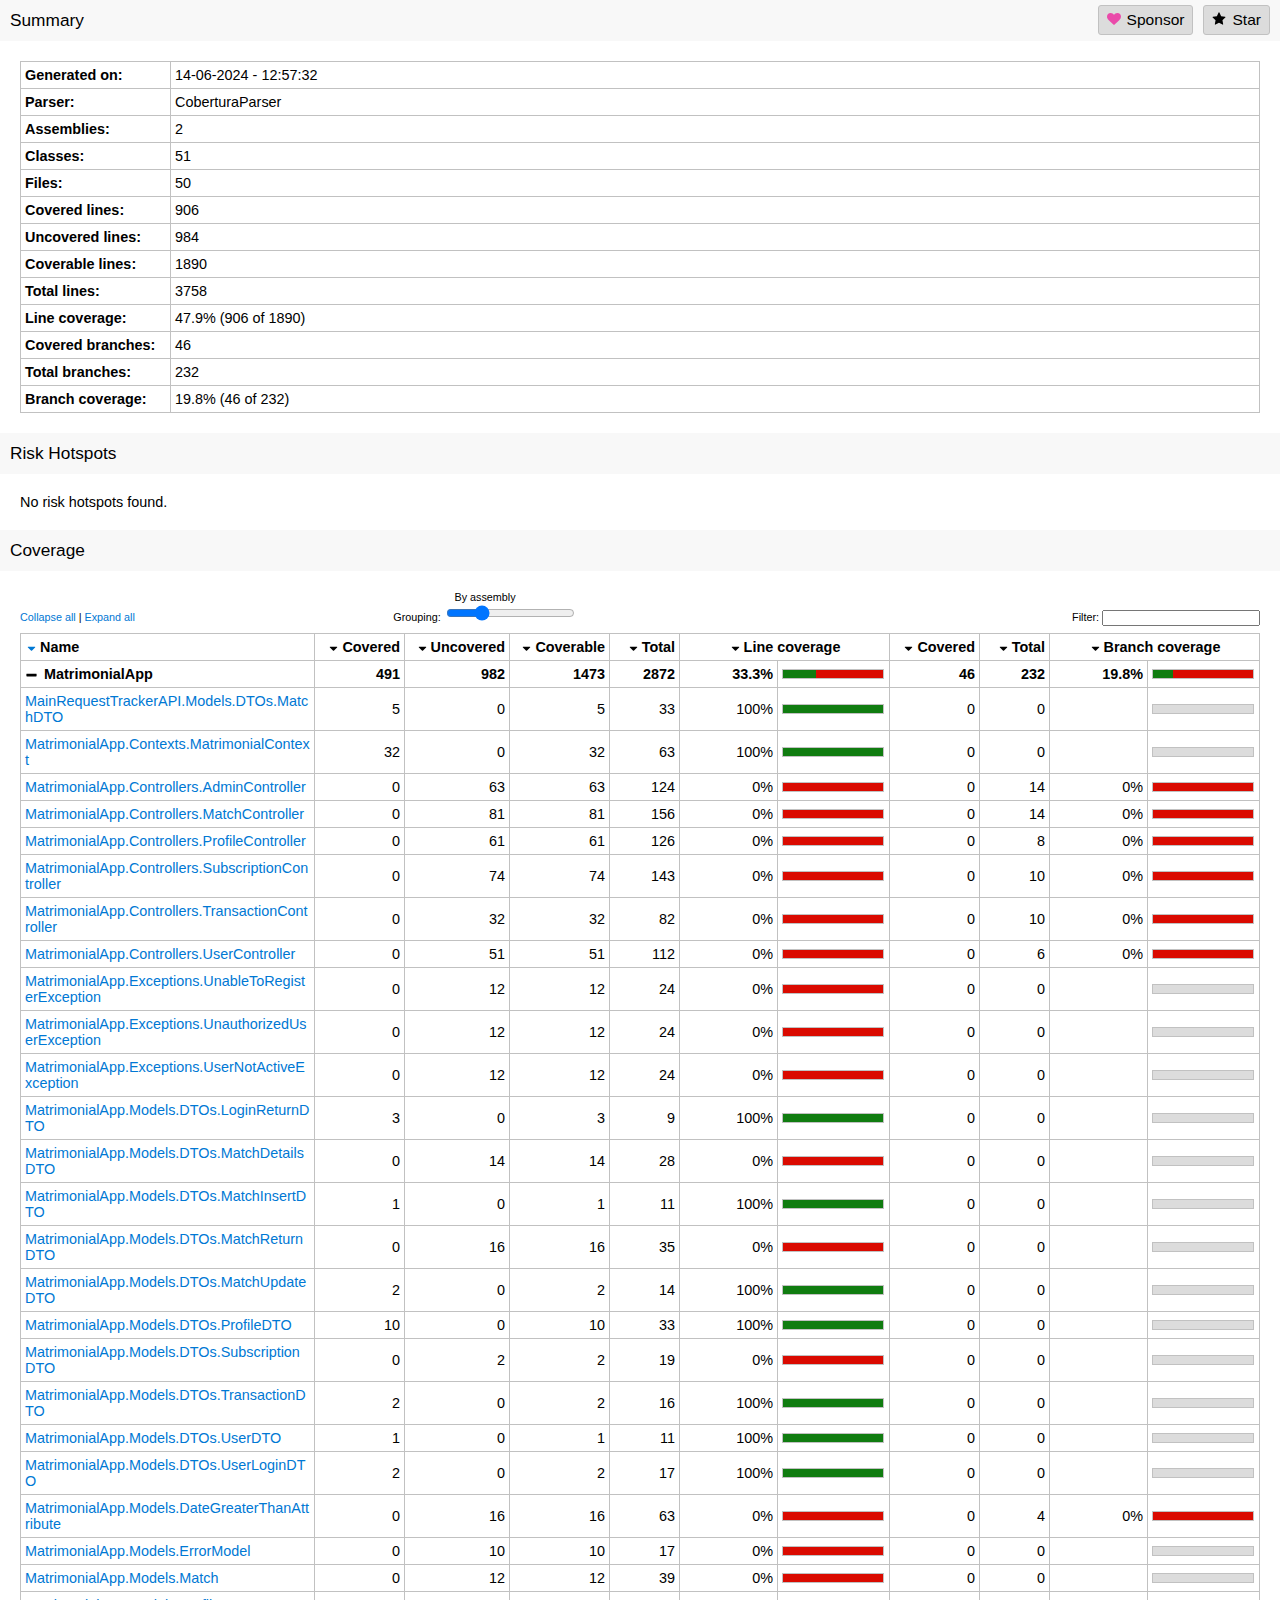
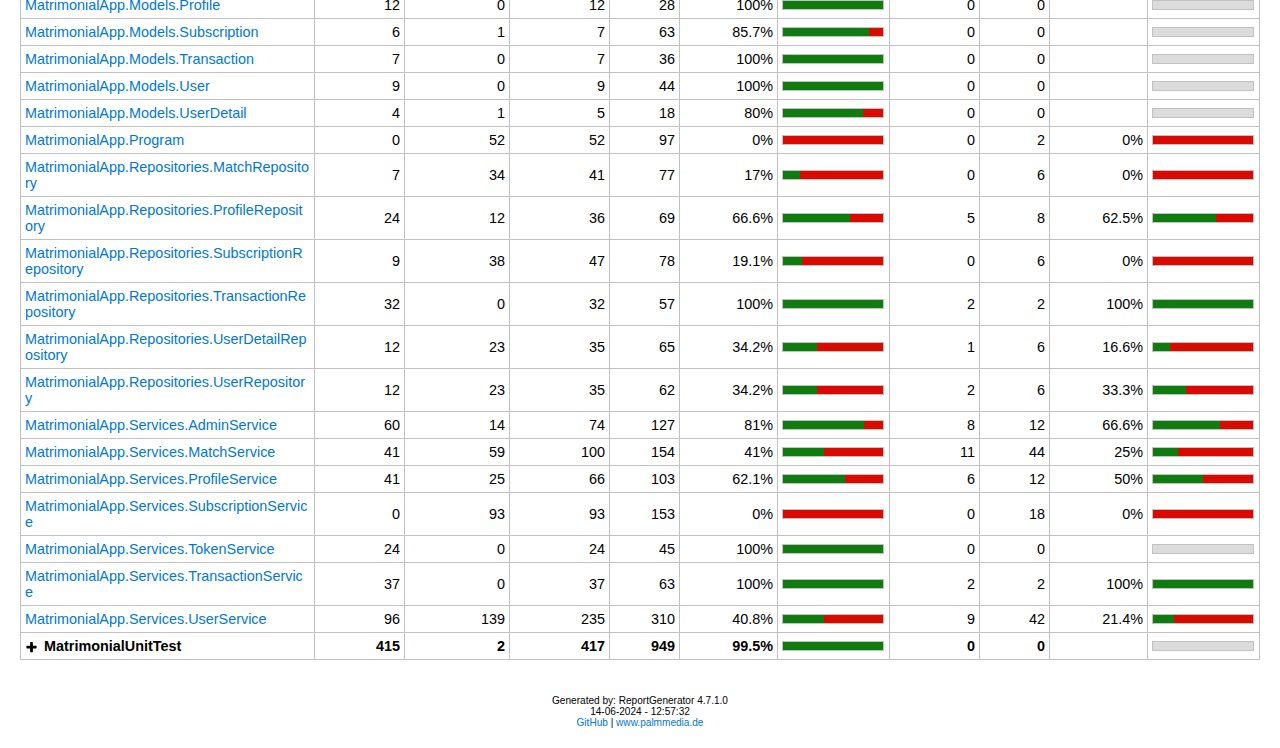
==== commit 19f5051a: "Admin services Updated" ====
--- a/MatrimonialUnitTest/bin/Debug/net6.0/fine-code-coverage/coverage-tool-output/index.htm
+++ b/MatrimonialUnitTest/bin/Debug/net6.0/fine-code-coverage/coverage-tool-output/index.htm
@@ -390,19 +390,19 @@
 <col />
 </colgroup>
 <tbody>
-<tr><th>Generated on:</th><td>11-06-2024 - 11:07:33</td></tr>
+<tr><th>Generated on:</th><td>14-06-2024 - 12:57:32</td></tr>
 <tr><th>Parser:</th><td>CoberturaParser</td></tr>
 <tr><th>Assemblies:</th><td>2</td></tr>
 <tr><th>Classes:</th><td>51</td></tr>
 <tr><th>Files:</th><td>50</td></tr>
-<tr><th>Covered lines:</th><td>874</td></tr>
-<tr><th>Uncovered lines:</th><td>957</td></tr>
-<tr><th>Coverable lines:</th><td>1831</td></tr>
-<tr><th>Total lines:</th><td>3651</td></tr>
-<tr><th>Line coverage:</th><td>47.7% (874 of 1831)</td></tr>
-<tr><th>Covered branches:</th><td>33</td></tr>
-<tr><th>Total branches:</th><td>212</td></tr>
-<tr><th>Branch coverage:</th><td>15.5% (33 of 212)</td></tr>
+<tr><th>Covered lines:</th><td>906</td></tr>
+<tr><th>Uncovered lines:</th><td>984</td></tr>
+<tr><th>Coverable lines:</th><td>1890</td></tr>
+<tr><th>Total lines:</th><td>3758</td></tr>
+<tr><th>Line coverage:</th><td>47.9% (906 of 1890)</td></tr>
+<tr><th>Covered branches:</th><td>46</td></tr>
+<tr><th>Total branches:</th><td>232</td></tr>
+<tr><th>Branch coverage:</th><td>19.8% (46 of 232)</td></tr>
 </tbody>
 </table>
 <h1>Risk Hotspots</h1>
@@ -427,20 +427,20 @@
 </colgroup>
 <thead><tr><th>Name</th><th class="right">Covered</th><th class="right">Uncovered</th><th class="right">Coverable</th><th class="right">Total</th><th class="center" colspan="2">Line coverage</th><th class="right">Covered</th><th class="right">Total</th><th class="center" colspan="2">Branch coverage</th></tr></thead>
 <tbody>
-<tr><th>MatrimonialApp</th><th class="right">468</th><th class="right">955</th><th class="right">1423</th><th class="right">2791</th><th title="LineCoverage: 468/1423" class="right">32.8%</th><th><table class="coverage"><tr><td class="green covered33">&nbsp;</td><td class="red covered67">&nbsp;</td></tr></table></th><th class="right">33</th><th class="right">212</th><th class="right" title="33/212">15.5%</th><th><table class="coverage"><tr><td class="green covered16">&nbsp;</td><td class="red covered84">&nbsp;</td></tr></table></th></tr>
+<tr><th>MatrimonialApp</th><th class="right">491</th><th class="right">982</th><th class="right">1473</th><th class="right">2872</th><th title="LineCoverage: 491/1473" class="right">33.3%</th><th><table class="coverage"><tr><td class="green covered33">&nbsp;</td><td class="red covered67">&nbsp;</td></tr></table></th><th class="right">46</th><th class="right">232</th><th class="right" title="46/232">19.8%</th><th><table class="coverage"><tr><td class="green covered20">&nbsp;</td><td class="red covered80">&nbsp;</td></tr></table></th></tr>
 <tr><td><a href="MatrimonialApp_MatchDTO.html">MainRequestTrackerAPI.Models.DTOs.MatchDTO</a></td><td class="right">5</td><td class="right">0</td><td class="right">5</td><td class="right">33</td><td title="LineCoverage: 5/5" class="right">100%</td><td><table class="coverage"><tr><td class="green covered100">&nbsp;</td></tr></table></td><td class="right">0</td><td class="right">0</td><td class="right" title="-"></td><td><table class="coverage"><tr><td class="gray covered100">&nbsp;</td></tr></table></td></tr>
-<tr><td><a href="MatrimonialApp_MatrimonialContext.html">MatrimonialApp.Contexts.MatrimonialContext</a></td><td class="right">33</td><td class="right">0</td><td class="right">33</td><td class="right">61</td><td title="LineCoverage: 33/33" class="right">100%</td><td><table class="coverage"><tr><td class="green covered100">&nbsp;</td></tr></table></td><td class="right">0</td><td class="right">0</td><td class="right" title="-"></td><td><table class="coverage"><tr><td class="gray covered100">&nbsp;</td></tr></table></td></tr>
+<tr><td><a href="MatrimonialApp_MatrimonialContext.html">MatrimonialApp.Contexts.MatrimonialContext</a></td><td class="right">32</td><td class="right">0</td><td class="right">32</td><td class="right">63</td><td title="LineCoverage: 32/32" class="right">100%</td><td><table class="coverage"><tr><td class="green covered100">&nbsp;</td></tr></table></td><td class="right">0</td><td class="right">0</td><td class="right" title="-"></td><td><table class="coverage"><tr><td class="gray covered100">&nbsp;</td></tr></table></td></tr>
 <tr><td><a href="MatrimonialApp_AdminController.html">MatrimonialApp.Controllers.AdminController</a></td><td class="right">0</td><td class="right">63</td><td class="right">63</td><td class="right">124</td><td title="LineCoverage: 0/63" class="right">0%</td><td><table class="coverage"><tr><td class="red covered100">&nbsp;</td></tr></table></td><td class="right">0</td><td class="right">14</td><td class="right" title="0/14">0%</td><td><table class="coverage"><tr><td class="red covered100">&nbsp;</td></tr></table></td></tr>
 <tr><td><a href="MatrimonialApp_MatchController.html">MatrimonialApp.Controllers.MatchController</a></td><td class="right">0</td><td class="right">81</td><td class="right">81</td><td class="right">156</td><td title="LineCoverage: 0/81" class="right">0%</td><td><table class="coverage"><tr><td class="red covered100">&nbsp;</td></tr></table></td><td class="right">0</td><td class="right">14</td><td class="right" title="0/14">0%</td><td><table class="coverage"><tr><td class="red covered100">&nbsp;</td></tr></table></td></tr>
-<tr><td><a href="MatrimonialApp_ProfileController.html">MatrimonialApp.Controllers.ProfileController</a></td><td class="right">0</td><td class="right">61</td><td class="right">61</td><td class="right">125</td><td title="LineCoverage: 0/61" class="right">0%</td><td><table class="coverage"><tr><td class="red covered100">&nbsp;</td></tr></table></td><td class="right">0</td><td class="right">8</td><td class="right" title="0/8">0%</td><td><table class="coverage"><tr><td class="red covered100">&nbsp;</td></tr></table></td></tr>
-<tr><td><a href="MatrimonialApp_SubscriptionController.html">MatrimonialApp.Controllers.SubscriptionController</a></td><td class="right">0</td><td class="right">60</td><td class="right">60</td><td class="right">123</td><td title="LineCoverage: 0/60" class="right">0%</td><td><table class="coverage"><tr><td class="red covered100">&nbsp;</td></tr></table></td><td class="right">0</td><td class="right">4</td><td class="right" title="0/4">0%</td><td><table class="coverage"><tr><td class="red covered100">&nbsp;</td></tr></table></td></tr>
+<tr><td><a href="MatrimonialApp_ProfileController.html">MatrimonialApp.Controllers.ProfileController</a></td><td class="right">0</td><td class="right">61</td><td class="right">61</td><td class="right">126</td><td title="LineCoverage: 0/61" class="right">0%</td><td><table class="coverage"><tr><td class="red covered100">&nbsp;</td></tr></table></td><td class="right">0</td><td class="right">8</td><td class="right" title="0/8">0%</td><td><table class="coverage"><tr><td class="red covered100">&nbsp;</td></tr></table></td></tr>
+<tr><td><a href="MatrimonialApp_SubscriptionController.html">MatrimonialApp.Controllers.SubscriptionController</a></td><td class="right">0</td><td class="right">74</td><td class="right">74</td><td class="right">143</td><td title="LineCoverage: 0/74" class="right">0%</td><td><table class="coverage"><tr><td class="red covered100">&nbsp;</td></tr></table></td><td class="right">0</td><td class="right">10</td><td class="right" title="0/10">0%</td><td><table class="coverage"><tr><td class="red covered100">&nbsp;</td></tr></table></td></tr>
 <tr><td><a href="MatrimonialApp_TransactionController.html">MatrimonialApp.Controllers.TransactionController</a></td><td class="right">0</td><td class="right">32</td><td class="right">32</td><td class="right">82</td><td title="LineCoverage: 0/32" class="right">0%</td><td><table class="coverage"><tr><td class="red covered100">&nbsp;</td></tr></table></td><td class="right">0</td><td class="right">10</td><td class="right" title="0/10">0%</td><td><table class="coverage"><tr><td class="red covered100">&nbsp;</td></tr></table></td></tr>
 <tr><td><a href="MatrimonialApp_UserController.html">MatrimonialApp.Controllers.UserController</a></td><td class="right">0</td><td class="right">51</td><td class="right">51</td><td class="right">112</td><td title="LineCoverage: 0/51" class="right">0%</td><td><table class="coverage"><tr><td class="red covered100">&nbsp;</td></tr></table></td><td class="right">0</td><td class="right">6</td><td class="right" title="0/6">0%</td><td><table class="coverage"><tr><td class="red covered100">&nbsp;</td></tr></table></td></tr>
 <tr><td><a href="MatrimonialApp_UnableToRegisterException.html">MatrimonialApp.Exceptions.UnableToRegisterException</a></td><td class="right">0</td><td class="right">12</td><td class="right">12</td><td class="right">24</td><td title="LineCoverage: 0/12" class="right">0%</td><td><table class="coverage"><tr><td class="red covered100">&nbsp;</td></tr></table></td><td class="right">0</td><td class="right">0</td><td class="right" title="-"></td><td><table class="coverage"><tr><td class="gray covered100">&nbsp;</td></tr></table></td></tr>
 <tr><td><a href="MatrimonialApp_UnauthorizedUserException.html">MatrimonialApp.Exceptions.UnauthorizedUserException</a></td><td class="right">0</td><td class="right">12</td><td class="right">12</td><td class="right">24</td><td title="LineCoverage: 0/12" class="right">0%</td><td><table class="coverage"><tr><td class="red covered100">&nbsp;</td></tr></table></td><td class="right">0</td><td class="right">0</td><td class="right" title="-"></td><td><table class="coverage"><tr><td class="gray covered100">&nbsp;</td></tr></table></td></tr>
 <tr><td><a href="MatrimonialApp_UserNotActiveException.html">MatrimonialApp.Exceptions.UserNotActiveException</a></td><td class="right">0</td><td class="right">12</td><td class="right">12</td><td class="right">24</td><td title="LineCoverage: 0/12" class="right">0%</td><td><table class="coverage"><tr><td class="red covered100">&nbsp;</td></tr></table></td><td class="right">0</td><td class="right">0</td><td class="right" title="-"></td><td><table class="coverage"><tr><td class="gray covered100">&nbsp;</td></tr></table></td></tr>
 <tr><td><a href="MatrimonialApp_DateGreaterThanAttribute.html">MatrimonialApp.Models.DateGreaterThanAttribute</a></td><td class="right">0</td><td class="right">16</td><td class="right">16</td><td class="right">63</td><td title="LineCoverage: 0/16" class="right">0%</td><td><table class="coverage"><tr><td class="red covered100">&nbsp;</td></tr></table></td><td class="right">0</td><td class="right">4</td><td class="right" title="0/4">0%</td><td><table class="coverage"><tr><td class="red covered100">&nbsp;</td></tr></table></td></tr>
-<tr><td><a href="MatrimonialApp_LoginReturnDTO.html">MatrimonialApp.Models.DTOs.LoginReturnDTO</a></td><td class="right">0</td><td class="right">3</td><td class="right">3</td><td class="right">9</td><td title="LineCoverage: 0/3" class="right">0%</td><td><table class="coverage"><tr><td class="red covered100">&nbsp;</td></tr></table></td><td class="right">0</td><td class="right">0</td><td class="right" title="-"></td><td><table class="coverage"><tr><td class="gray covered100">&nbsp;</td></tr></table></td></tr>
+<tr><td><a href="MatrimonialApp_LoginReturnDTO.html">MatrimonialApp.Models.DTOs.LoginReturnDTO</a></td><td class="right">3</td><td class="right">0</td><td class="right">3</td><td class="right">9</td><td title="LineCoverage: 3/3" class="right">100%</td><td><table class="coverage"><tr><td class="green covered100">&nbsp;</td></tr></table></td><td class="right">0</td><td class="right">0</td><td class="right" title="-"></td><td><table class="coverage"><tr><td class="gray covered100">&nbsp;</td></tr></table></td></tr>
 <tr><td><a href="MatrimonialApp_MatchDetailsDTO.html">MatrimonialApp.Models.DTOs.MatchDetailsDTO</a></td><td class="right">0</td><td class="right">14</td><td class="right">14</td><td class="right">28</td><td title="LineCoverage: 0/14" class="right">0%</td><td><table class="coverage"><tr><td class="red covered100">&nbsp;</td></tr></table></td><td class="right">0</td><td class="right">0</td><td class="right" title="-"></td><td><table class="coverage"><tr><td class="gray covered100">&nbsp;</td></tr></table></td></tr>
 <tr><td><a href="MatrimonialApp_MatchInsertDTO.html">MatrimonialApp.Models.DTOs.MatchInsertDTO</a></td><td class="right">1</td><td class="right">0</td><td class="right">1</td><td class="right">11</td><td title="LineCoverage: 1/1" class="right">100%</td><td><table class="coverage"><tr><td class="green covered100">&nbsp;</td></tr></table></td><td class="right">0</td><td class="right">0</td><td class="right" title="-"></td><td><table class="coverage"><tr><td class="gray covered100">&nbsp;</td></tr></table></td></tr>
 <tr><td><a href="MatrimonialApp_MatchReturnDTO.html">MatrimonialApp.Models.DTOs.MatchReturnDTO</a></td><td class="right">0</td><td class="right">16</td><td class="right">16</td><td class="right">35</td><td title="LineCoverage: 0/16" class="right">0%</td><td><table class="coverage"><tr><td class="red covered100">&nbsp;</td></tr></table></td><td class="right">0</td><td class="right">0</td><td class="right" title="-"></td><td><table class="coverage"><tr><td class="gray covered100">&nbsp;</td></tr></table></td></tr>
@@ -449,7 +449,7 @@
 <tr><td><a href="MatrimonialApp_SubscriptionDTO.html">MatrimonialApp.Models.DTOs.SubscriptionDTO</a></td><td class="right">0</td><td class="right">2</td><td class="right">2</td><td class="right">19</td><td title="LineCoverage: 0/2" class="right">0%</td><td><table class="coverage"><tr><td class="red covered100">&nbsp;</td></tr></table></td><td class="right">0</td><td class="right">0</td><td class="right" title="-"></td><td><table class="coverage"><tr><td class="gray covered100">&nbsp;</td></tr></table></td></tr>
 <tr><td><a href="MatrimonialApp_TransactionDTO.html">MatrimonialApp.Models.DTOs.TransactionDTO</a></td><td class="right">2</td><td class="right">0</td><td class="right">2</td><td class="right">16</td><td title="LineCoverage: 2/2" class="right">100%</td><td><table class="coverage"><tr><td class="green covered100">&nbsp;</td></tr></table></td><td class="right">0</td><td class="right">0</td><td class="right" title="-"></td><td><table class="coverage"><tr><td class="gray covered100">&nbsp;</td></tr></table></td></tr>
 <tr><td><a href="MatrimonialApp_UserDTO.html">MatrimonialApp.Models.DTOs.UserDTO</a></td><td class="right">1</td><td class="right">0</td><td class="right">1</td><td class="right">11</td><td title="LineCoverage: 1/1" class="right">100%</td><td><table class="coverage"><tr><td class="green covered100">&nbsp;</td></tr></table></td><td class="right">0</td><td class="right">0</td><td class="right" title="-"></td><td><table class="coverage"><tr><td class="gray covered100">&nbsp;</td></tr></table></td></tr>
-<tr><td><a href="MatrimonialApp_UserLoginDTO.html">MatrimonialApp.Models.DTOs.UserLoginDTO</a></td><td class="right">2</td><td class="right">0</td><td class="right">2</td><td class="right">16</td><td title="LineCoverage: 2/2" class="right">100%</td><td><table class="coverage"><tr><td class="green covered100">&nbsp;</td></tr></table></td><td class="right">0</td><td class="right">0</td><td class="right" title="-"></td><td><table class="coverage"><tr><td class="gray covered100">&nbsp;</td></tr></table></td></tr>
+<tr><td><a href="MatrimonialApp_UserLoginDTO.html">MatrimonialApp.Models.DTOs.UserLoginDTO</a></td><td class="right">2</td><td class="right">0</td><td class="right">2</td><td class="right">17</td><td title="LineCoverage: 2/2" class="right">100%</td><td><table class="coverage"><tr><td class="green covered100">&nbsp;</td></tr></table></td><td class="right">0</td><td class="right">0</td><td class="right" title="-"></td><td><table class="coverage"><tr><td class="gray covered100">&nbsp;</td></tr></table></td></tr>
 <tr><td><a href="MatrimonialApp_ErrorModel.html">MatrimonialApp.Models.ErrorModel</a></td><td class="right">0</td><td class="right">10</td><td class="right">10</td><td class="right">17</td><td title="LineCoverage: 0/10" class="right">0%</td><td><table class="coverage"><tr><td class="red covered100">&nbsp;</td></tr></table></td><td class="right">0</td><td class="right">0</td><td class="right" title="-"></td><td><table class="coverage"><tr><td class="gray covered100">&nbsp;</td></tr></table></td></tr>
 <tr><td><a href="MatrimonialApp_Match.html">MatrimonialApp.Models.Match</a></td><td class="right">0</td><td class="right">12</td><td class="right">12</td><td class="right">39</td><td title="LineCoverage: 0/12" class="right">0%</td><td><table class="coverage"><tr><td class="red covered100">&nbsp;</td></tr></table></td><td class="right">0</td><td class="right">0</td><td class="right" title="-"></td><td><table class="coverage"><tr><td class="gray covered100">&nbsp;</td></tr></table></td></tr>
 <tr><td><a href="MatrimonialApp_Profile.html">MatrimonialApp.Models.Profile</a></td><td class="right">12</td><td class="right">0</td><td class="right">12</td><td class="right">28</td><td title="LineCoverage: 12/12" class="right">100%</td><td><table class="coverage"><tr><td class="green covered100">&nbsp;</td></tr></table></td><td class="right">0</td><td class="right">0</td><td class="right" title="-"></td><td><table class="coverage"><tr><td class="gray covered100">&nbsp;</td></tr></table></td></tr>
@@ -459,31 +459,31 @@
 <tr><td><a href="MatrimonialApp_UserDetail.html">MatrimonialApp.Models.UserDetail</a></td><td class="right">4</td><td class="right">1</td><td class="right">5</td><td class="right">18</td><td title="LineCoverage: 4/5" class="right">80%</td><td><table class="coverage"><tr><td class="green covered80">&nbsp;</td><td class="red covered20">&nbsp;</td></tr></table></td><td class="right">0</td><td class="right">0</td><td class="right" title="-"></td><td><table class="coverage"><tr><td class="gray covered100">&nbsp;</td></tr></table></td></tr>
 <tr><td><a href="MatrimonialApp_Program.html">MatrimonialApp.Program</a></td><td class="right">0</td><td class="right">52</td><td class="right">52</td><td class="right">97</td><td title="LineCoverage: 0/52" class="right">0%</td><td><table class="coverage"><tr><td class="red covered100">&nbsp;</td></tr></table></td><td class="right">0</td><td class="right">2</td><td class="right" title="0/2">0%</td><td><table class="coverage"><tr><td class="red covered100">&nbsp;</td></tr></table></td></tr>
 <tr><td><a href="MatrimonialApp_MatchRepository.html">MatrimonialApp.Repositories.MatchRepository</a></td><td class="right">7</td><td class="right">34</td><td class="right">41</td><td class="right">77</td><td title="LineCoverage: 7/41" class="right">17%</td><td><table class="coverage"><tr><td class="green covered17">&nbsp;</td><td class="red covered83">&nbsp;</td></tr></table></td><td class="right">0</td><td class="right">6</td><td class="right" title="0/6">0%</td><td><table class="coverage"><tr><td class="red covered100">&nbsp;</td></tr></table></td></tr>
-<tr><td><a href="MatrimonialApp_ProfileRepository.html">MatrimonialApp.Repositories.ProfileRepository</a></td><td class="right">29</td><td class="right">7</td><td class="right">36</td><td class="right">69</td><td title="LineCoverage: 29/36" class="right">80.5%</td><td><table class="coverage"><tr><td class="green covered80">&nbsp;</td><td class="red covered20">&nbsp;</td></tr></table></td><td class="right">4</td><td class="right">8</td><td class="right" title="4/8">50%</td><td><table class="coverage"><tr><td class="green covered50">&nbsp;</td><td class="red covered50">&nbsp;</td></tr></table></td></tr>
+<tr><td><a href="MatrimonialApp_ProfileRepository.html">MatrimonialApp.Repositories.ProfileRepository</a></td><td class="right">24</td><td class="right">12</td><td class="right">36</td><td class="right">69</td><td title="LineCoverage: 24/36" class="right">66.6%</td><td><table class="coverage"><tr><td class="green covered67">&nbsp;</td><td class="red covered33">&nbsp;</td></tr></table></td><td class="right">5</td><td class="right">8</td><td class="right" title="5/8">62.5%</td><td><table class="coverage"><tr><td class="green covered62">&nbsp;</td><td class="red covered38">&nbsp;</td></tr></table></td></tr>
 <tr><td><a href="MatrimonialApp_SubscriptionRepository.html">MatrimonialApp.Repositories.SubscriptionRepository</a></td><td class="right">9</td><td class="right">38</td><td class="right">47</td><td class="right">78</td><td title="LineCoverage: 9/47" class="right">19.1%</td><td><table class="coverage"><tr><td class="green covered19">&nbsp;</td><td class="red covered81">&nbsp;</td></tr></table></td><td class="right">0</td><td class="right">6</td><td class="right" title="0/6">0%</td><td><table class="coverage"><tr><td class="red covered100">&nbsp;</td></tr></table></td></tr>
 <tr><td><a href="MatrimonialApp_TransactionRepository.html">MatrimonialApp.Repositories.TransactionRepository</a></td><td class="right">32</td><td class="right">0</td><td class="right">32</td><td class="right">57</td><td title="LineCoverage: 32/32" class="right">100%</td><td><table class="coverage"><tr><td class="green covered100">&nbsp;</td></tr></table></td><td class="right">2</td><td class="right">2</td><td class="right" title="2/2">100%</td><td><table class="coverage"><tr><td class="green covered100">&nbsp;</td></tr></table></td></tr>
-<tr><td><a href="MatrimonialApp_UserDetailRepository.html">MatrimonialApp.Repositories.UserDetailRepository</a></td><td class="right">11</td><td class="right">24</td><td class="right">35</td><td class="right">62</td><td title="LineCoverage: 11/35" class="right">31.4%</td><td><table class="coverage"><tr><td class="green covered31">&nbsp;</td><td class="red covered69">&nbsp;</td></tr></table></td><td class="right">1</td><td class="right">6</td><td class="right" title="1/6">16.6%</td><td><table class="coverage"><tr><td class="green covered17">&nbsp;</td><td class="red covered83">&nbsp;</td></tr></table></td></tr>
-<tr><td><a href="MatrimonialApp_UserRepository.html">MatrimonialApp.Repositories.UserRepository</a></td><td class="right">11</td><td class="right">24</td><td class="right">35</td><td class="right">62</td><td title="LineCoverage: 11/35" class="right">31.4%</td><td><table class="coverage"><tr><td class="green covered31">&nbsp;</td><td class="red covered69">&nbsp;</td></tr></table></td><td class="right">1</td><td class="right">6</td><td class="right" title="1/6">16.6%</td><td><table class="coverage"><tr><td class="green covered17">&nbsp;</td><td class="red covered83">&nbsp;</td></tr></table></td></tr>
-<tr><td><a href="MatrimonialApp_AdminService.html">MatrimonialApp.Services.AdminService</a></td><td class="right">54</td><td class="right">0</td><td class="right">54</td><td class="right">93</td><td title="LineCoverage: 54/54" class="right">100%</td><td><table class="coverage"><tr><td class="green covered100">&nbsp;</td></tr></table></td><td class="right">6</td><td class="right">6</td><td class="right" title="6/6">100%</td><td><table class="coverage"><tr><td class="green covered100">&nbsp;</td></tr></table></td></tr>
-<tr><td><a href="MatrimonialApp_MatchService.html">MatrimonialApp.Services.MatchService</a></td><td class="right">41</td><td class="right">58</td><td class="right">99</td><td class="right">158</td><td title="LineCoverage: 41/99" class="right">41.4%</td><td><table class="coverage"><tr><td class="green covered41">&nbsp;</td><td class="red covered59">&nbsp;</td></tr></table></td><td class="right">11</td><td class="right">44</td><td class="right" title="11/44">25%</td><td><table class="coverage"><tr><td class="green covered25">&nbsp;</td><td class="red covered75">&nbsp;</td></tr></table></td></tr>
-<tr><td><a href="MatrimonialApp_ProfileService.html">MatrimonialApp.Services.ProfileService</a></td><td class="right">51</td><td class="right">8</td><td class="right">59</td><td class="right">88</td><td title="LineCoverage: 51/59" class="right">86.4%</td><td><table class="coverage"><tr><td class="green covered86">&nbsp;</td><td class="red covered14">&nbsp;</td></tr></table></td><td class="right">4</td><td class="right">8</td><td class="right" title="4/8">50%</td><td><table class="coverage"><tr><td class="green covered50">&nbsp;</td><td class="red covered50">&nbsp;</td></tr></table></td></tr>
+<tr><td><a href="MatrimonialApp_UserDetailRepository.html">MatrimonialApp.Repositories.UserDetailRepository</a></td><td class="right">12</td><td class="right">23</td><td class="right">35</td><td class="right">65</td><td title="LineCoverage: 12/35" class="right">34.2%</td><td><table class="coverage"><tr><td class="green covered34">&nbsp;</td><td class="red covered66">&nbsp;</td></tr></table></td><td class="right">1</td><td class="right">6</td><td class="right" title="1/6">16.6%</td><td><table class="coverage"><tr><td class="green covered17">&nbsp;</td><td class="red covered83">&nbsp;</td></tr></table></td></tr>
+<tr><td><a href="MatrimonialApp_UserRepository.html">MatrimonialApp.Repositories.UserRepository</a></td><td class="right">12</td><td class="right">23</td><td class="right">35</td><td class="right">62</td><td title="LineCoverage: 12/35" class="right">34.2%</td><td><table class="coverage"><tr><td class="green covered34">&nbsp;</td><td class="red covered66">&nbsp;</td></tr></table></td><td class="right">2</td><td class="right">6</td><td class="right" title="2/6">33.3%</td><td><table class="coverage"><tr><td class="green covered33">&nbsp;</td><td class="red covered67">&nbsp;</td></tr></table></td></tr>
+<tr><td><a href="MatrimonialApp_AdminService.html">MatrimonialApp.Services.AdminService</a></td><td class="right">60</td><td class="right">14</td><td class="right">74</td><td class="right">127</td><td title="LineCoverage: 60/74" class="right">81%</td><td><table class="coverage"><tr><td class="green covered81">&nbsp;</td><td class="red covered19">&nbsp;</td></tr></table></td><td class="right">8</td><td class="right">12</td><td class="right" title="8/12">66.6%</td><td><table class="coverage"><tr><td class="green covered67">&nbsp;</td><td class="red covered33">&nbsp;</td></tr></table></td></tr>
+<tr><td><a href="MatrimonialApp_MatchService.html">MatrimonialApp.Services.MatchService</a></td><td class="right">41</td><td class="right">59</td><td class="right">100</td><td class="right">154</td><td title="LineCoverage: 41/100" class="right">41%</td><td><table class="coverage"><tr><td class="green covered41">&nbsp;</td><td class="red covered59">&nbsp;</td></tr></table></td><td class="right">11</td><td class="right">44</td><td class="right" title="11/44">25%</td><td><table class="coverage"><tr><td class="green covered25">&nbsp;</td><td class="red covered75">&nbsp;</td></tr></table></td></tr>
+<tr><td><a href="MatrimonialApp_ProfileService.html">MatrimonialApp.Services.ProfileService</a></td><td class="right">41</td><td class="right">25</td><td class="right">66</td><td class="right">103</td><td title="LineCoverage: 41/66" class="right">62.1%</td><td><table class="coverage"><tr><td class="green covered62">&nbsp;</td><td class="red covered38">&nbsp;</td></tr></table></td><td class="right">6</td><td class="right">12</td><td class="right" title="6/12">50%</td><td><table class="coverage"><tr><td class="green covered50">&nbsp;</td><td class="red covered50">&nbsp;</td></tr></table></td></tr>
 <tr><td><a href="MatrimonialApp_SubscriptionService.html">MatrimonialApp.Services.SubscriptionService</a></td><td class="right">0</td><td class="right">93</td><td class="right">93</td><td class="right">153</td><td title="LineCoverage: 0/93" class="right">0%</td><td><table class="coverage"><tr><td class="red covered100">&nbsp;</td></tr></table></td><td class="right">0</td><td class="right">18</td><td class="right" title="0/18">0%</td><td><table class="coverage"><tr><td class="red covered100">&nbsp;</td></tr></table></td></tr>
 <tr><td><a href="MatrimonialApp_TokenService.html">MatrimonialApp.Services.TokenService</a></td><td class="right">24</td><td class="right">0</td><td class="right">24</td><td class="right">45</td><td title="LineCoverage: 24/24" class="right">100%</td><td><table class="coverage"><tr><td class="green covered100">&nbsp;</td></tr></table></td><td class="right">0</td><td class="right">0</td><td class="right" title="-"></td><td><table class="coverage"><tr><td class="gray covered100">&nbsp;</td></tr></table></td></tr>
 <tr><td><a href="MatrimonialApp_TransactionService.html">MatrimonialApp.Services.TransactionService</a></td><td class="right">37</td><td class="right">0</td><td class="right">37</td><td class="right">63</td><td title="LineCoverage: 37/37" class="right">100%</td><td><table class="coverage"><tr><td class="green covered100">&nbsp;</td></tr></table></td><td class="right">2</td><td class="right">2</td><td class="right" title="2/2">100%</td><td><table class="coverage"><tr><td class="green covered100">&nbsp;</td></tr></table></td></tr>
-<tr><td><a href="MatrimonialApp_UserService.html">MatrimonialApp.Services.UserService</a></td><td class="right">68</td><td class="right">158</td><td class="right">226</td><td class="right">301</td><td title="LineCoverage: 68/226" class="right">30%</td><td><table class="coverage"><tr><td class="green covered30">&nbsp;</td><td class="red covered70">&nbsp;</td></tr></table></td><td class="right">2</td><td class="right">38</td><td class="right" title="2/38">5.2%</td><td><table class="coverage"><tr><td class="green covered5">&nbsp;</td><td class="red covered95">&nbsp;</td></tr></table></td></tr>
-<tr><th>MatrimonialUnitTest</th><th class="right">406</th><th class="right">2</th><th class="right">408</th><th class="right">923</th><th title="LineCoverage: 406/408" class="right">99.5%</th><th><table class="coverage"><tr><td class="green covered100">&nbsp;</td></tr></table></th><th class="right">0</th><th class="right">0</th><th class="right" title="-"></th><th><table class="coverage"><tr><td class="gray covered100">&nbsp;</td></tr></table></th></tr>
+<tr><td><a href="MatrimonialApp_UserService.html">MatrimonialApp.Services.UserService</a></td><td class="right">96</td><td class="right">139</td><td class="right">235</td><td class="right">310</td><td title="LineCoverage: 96/235" class="right">40.8%</td><td><table class="coverage"><tr><td class="green covered41">&nbsp;</td><td class="red covered59">&nbsp;</td></tr></table></td><td class="right">9</td><td class="right">42</td><td class="right" title="9/42">21.4%</td><td><table class="coverage"><tr><td class="green covered21">&nbsp;</td><td class="red covered79">&nbsp;</td></tr></table></td></tr>
+<tr><th>MatrimonialUnitTest</th><th class="right">415</th><th class="right">2</th><th class="right">417</th><th class="right">949</th><th title="LineCoverage: 415/417" class="right">99.5%</th><th><table class="coverage"><tr><td class="green covered100">&nbsp;</td></tr></table></th><th class="right">0</th><th class="right">0</th><th class="right" title="-"></th><th><table class="coverage"><tr><td class="gray covered100">&nbsp;</td></tr></table></th></tr>
 <tr><td><a href="MatrimonialUnitTest_AutoGeneratedProgram.html">AutoGeneratedProgram</a></td><td class="right">0</td><td class="right">1</td><td class="right">1</td><td class="right">4</td><td title="LineCoverage: 0/1" class="right">0%</td><td><table class="coverage"><tr><td class="red covered100">&nbsp;</td></tr></table></td><td class="right">0</td><td class="right">0</td><td class="right" title="-"></td><td><table class="coverage"><tr><td class="gray covered100">&nbsp;</td></tr></table></td></tr>
-<tr><td><a href="MatrimonialUnitTest_AdminServiceTests.html">MatrimonialUnitTest.AdminServiceTests</a></td><td class="right">112</td><td class="right">0</td><td class="right">112</td><td class="right">239</td><td title="LineCoverage: 112/112" class="right">100%</td><td><table class="coverage"><tr><td class="green covered100">&nbsp;</td></tr></table></td><td class="right">0</td><td class="right">0</td><td class="right" title="-"></td><td><table class="coverage"><tr><td class="gray covered100">&nbsp;</td></tr></table></td></tr>
+<tr><td><a href="MatrimonialUnitTest_AdminServiceTests.html">MatrimonialUnitTest.AdminServiceTests</a></td><td class="right">111</td><td class="right">0</td><td class="right">111</td><td class="right">239</td><td title="LineCoverage: 111/111" class="right">100%</td><td><table class="coverage"><tr><td class="green covered100">&nbsp;</td></tr></table></td><td class="right">0</td><td class="right">0</td><td class="right" title="-"></td><td><table class="coverage"><tr><td class="gray covered100">&nbsp;</td></tr></table></td></tr>
 <tr><td><a href="MatrimonialUnitTest_MatchServiceTest.html">MatrimonialUnitTest.MatchServiceTest</a></td><td class="right">62</td><td class="right">0</td><td class="right">62</td><td class="right">225</td><td title="LineCoverage: 62/62" class="right">100%</td><td><table class="coverage"><tr><td class="green covered100">&nbsp;</td></tr></table></td><td class="right">0</td><td class="right">0</td><td class="right" title="-"></td><td><table class="coverage"><tr><td class="gray covered100">&nbsp;</td></tr></table></td></tr>
-<tr><td><a href="MatrimonialUnitTest_ProfileServiceTest.html">MatrimonialUnitTest.ProfileServiceTest</a></td><td class="right">79</td><td class="right">0</td><td class="right">79</td><td class="right">124</td><td title="LineCoverage: 79/79" class="right">100%</td><td><table class="coverage"><tr><td class="green covered100">&nbsp;</td></tr></table></td><td class="right">0</td><td class="right">0</td><td class="right" title="-"></td><td><table class="coverage"><tr><td class="gray covered100">&nbsp;</td></tr></table></td></tr>
+<tr><td><a href="MatrimonialUnitTest_ProfileServiceTest.html">MatrimonialUnitTest.ProfileServiceTest</a></td><td class="right">78</td><td class="right">0</td><td class="right">78</td><td class="right">138</td><td title="LineCoverage: 78/78" class="right">100%</td><td><table class="coverage"><tr><td class="green covered100">&nbsp;</td></tr></table></td><td class="right">0</td><td class="right">0</td><td class="right" title="-"></td><td><table class="coverage"><tr><td class="gray covered100">&nbsp;</td></tr></table></td></tr>
 <tr><td><a href="MatrimonialUnitTest_Tests.html">MatrimonialUnitTest.Tests</a></td><td class="right">4</td><td class="right">1</td><td class="right">5</td><td class="right">16</td><td title="LineCoverage: 4/5" class="right">80%</td><td><table class="coverage"><tr><td class="green covered80">&nbsp;</td><td class="red covered20">&nbsp;</td></tr></table></td><td class="right">0</td><td class="right">0</td><td class="right" title="-"></td><td><table class="coverage"><tr><td class="gray covered100">&nbsp;</td></tr></table></td></tr>
 <tr><td><a href="MatrimonialUnitTest_TokenServiceTest.html">MatrimonialUnitTest.TokenServiceTest</a></td><td class="right">13</td><td class="right">0</td><td class="right">13</td><td class="right">43</td><td title="LineCoverage: 13/13" class="right">100%</td><td><table class="coverage"><tr><td class="green covered100">&nbsp;</td></tr></table></td><td class="right">0</td><td class="right">0</td><td class="right" title="-"></td><td><table class="coverage"><tr><td class="gray covered100">&nbsp;</td></tr></table></td></tr>
 <tr><td><a href="MatrimonialUnitTest_TransactionServiceTest.html">MatrimonialUnitTest.TransactionServiceTest</a></td><td class="right">74</td><td class="right">0</td><td class="right">74</td><td class="right">163</td><td title="LineCoverage: 74/74" class="right">100%</td><td><table class="coverage"><tr><td class="green covered100">&nbsp;</td></tr></table></td><td class="right">0</td><td class="right">0</td><td class="right" title="-"></td><td><table class="coverage"><tr><td class="gray covered100">&nbsp;</td></tr></table></td></tr>
-<tr><td><a href="MatrimonialUnitTest_UserServiceTest.html">MatrimonialUnitTest.UserServiceTest</a></td><td class="right">62</td><td class="right">0</td><td class="right">62</td><td class="right">109</td><td title="LineCoverage: 62/62" class="right">100%</td><td><table class="coverage"><tr><td class="green covered100">&nbsp;</td></tr></table></td><td class="right">0</td><td class="right">0</td><td class="right" title="-"></td><td><table class="coverage"><tr><td class="gray covered100">&nbsp;</td></tr></table></td></tr>
+<tr><td><a href="MatrimonialUnitTest_UserServiceTest.html">MatrimonialUnitTest.UserServiceTest</a></td><td class="right">73</td><td class="right">0</td><td class="right">73</td><td class="right">121</td><td title="LineCoverage: 73/73" class="right">100%</td><td><table class="coverage"><tr><td class="green covered100">&nbsp;</td></tr></table></td><td class="right">0</td><td class="right">0</td><td class="right" title="-"></td><td><table class="coverage"><tr><td class="gray covered100">&nbsp;</td></tr></table></td></tr>
 </tbody>
 </table>
 </coverage-info>
-<div class="footer">Generated by: ReportGenerator 4.7.1.0<br />11-06-2024 - 11:07:33<br /><a href="https://github.com/danielpalme/ReportGenerator">GitHub</a> | <a href="http://www.palmmedia.de">www.palmmedia.de</a></div></div></div>
+<div class="footer">Generated by: ReportGenerator 4.7.1.0<br />14-06-2024 - 12:57:32<br /><a href="https://github.com/danielpalme/ReportGenerator">GitHub</a> | <a href="http://www.palmmedia.de">www.palmmedia.de</a></div></div></div>
 <script type="text/javascript">/* <![CDATA[ */ /* Chartist.js 0.11.0
  * Copyright © 2017 Gion Kunz
  * Free to use under either the WTFPL license or the MIT license.
@@ -711,18 +711,18 @@
     "name": "MatrimonialApp",
     "classes": [
       { "name": "MainRequestTrackerAPI.Models.DTOs.MatchDTO", "rp": "MatrimonialApp_MatchDTO.html", "cl": 5, "ucl": 0, "cal": 5, "tl": 33, "ct": "LineCoverage", "mc": "-", "cb": 0, "tb": 0, "lch": [], "bch": [], "hc": [] },
-      { "name": "MatrimonialApp.Contexts.MatrimonialContext", "rp": "MatrimonialApp_MatrimonialContext.html", "cl": 33, "ucl": 0, "cal": 33, "tl": 61, "ct": "LineCoverage", "mc": "-", "cb": 0, "tb": 0, "lch": [], "bch": [], "hc": [] },
+      { "name": "MatrimonialApp.Contexts.MatrimonialContext", "rp": "MatrimonialApp_MatrimonialContext.html", "cl": 32, "ucl": 0, "cal": 32, "tl": 63, "ct": "LineCoverage", "mc": "-", "cb": 0, "tb": 0, "lch": [], "bch": [], "hc": [] },
       { "name": "MatrimonialApp.Controllers.AdminController", "rp": "MatrimonialApp_AdminController.html", "cl": 0, "ucl": 63, "cal": 63, "tl": 124, "ct": "LineCoverage", "mc": "-", "cb": 0, "tb": 14, "lch": [], "bch": [], "hc": [] },
       { "name": "MatrimonialApp.Controllers.MatchController", "rp": "MatrimonialApp_MatchController.html", "cl": 0, "ucl": 81, "cal": 81, "tl": 156, "ct": "LineCoverage", "mc": "-", "cb": 0, "tb": 14, "lch": [], "bch": [], "hc": [] },
-      { "name": "MatrimonialApp.Controllers.ProfileController", "rp": "MatrimonialApp_ProfileController.html", "cl": 0, "ucl": 61, "cal": 61, "tl": 125, "ct": "LineCoverage", "mc": "-", "cb": 0, "tb": 8, "lch": [], "bch": [], "hc": [] },
-      { "name": "MatrimonialApp.Controllers.SubscriptionController", "rp": "MatrimonialApp_SubscriptionController.html", "cl": 0, "ucl": 60, "cal": 60, "tl": 123, "ct": "LineCoverage", "mc": "-", "cb": 0, "tb": 4, "lch": [], "bch": [], "hc": [] },
+      { "name": "MatrimonialApp.Controllers.ProfileController", "rp": "MatrimonialApp_ProfileController.html", "cl": 0, "ucl": 61, "cal": 61, "tl": 126, "ct": "LineCoverage", "mc": "-", "cb": 0, "tb": 8, "lch": [], "bch": [], "hc": [] },
+      { "name": "MatrimonialApp.Controllers.SubscriptionController", "rp": "MatrimonialApp_SubscriptionController.html", "cl": 0, "ucl": 74, "cal": 74, "tl": 143, "ct": "LineCoverage", "mc": "-", "cb": 0, "tb": 10, "lch": [], "bch": [], "hc": [] },
       { "name": "MatrimonialApp.Controllers.TransactionController", "rp": "MatrimonialApp_TransactionController.html", "cl": 0, "ucl": 32, "cal": 32, "tl": 82, "ct": "LineCoverage", "mc": "-", "cb": 0, "tb": 10, "lch": [], "bch": [], "hc": [] },
       { "name": "MatrimonialApp.Controllers.UserController", "rp": "MatrimonialApp_UserController.html", "cl": 0, "ucl": 51, "cal": 51, "tl": 112, "ct": "LineCoverage", "mc": "-", "cb": 0, "tb": 6, "lch": [], "bch": [], "hc": [] },
       { "name": "MatrimonialApp.Exceptions.UnableToRegisterException", "rp": "MatrimonialApp_UnableToRegisterException.html", "cl": 0, "ucl": 12, "cal": 12, "tl": 24, "ct": "LineCoverage", "mc": "-", "cb": 0, "tb": 0, "lch": [], "bch": [], "hc": [] },
       { "name": "MatrimonialApp.Exceptions.UnauthorizedUserException", "rp": "MatrimonialApp_UnauthorizedUserException.html", "cl": 0, "ucl": 12, "cal": 12, "tl": 24, "ct": "LineCoverage", "mc": "-", "cb": 0, "tb": 0, "lch": [], "bch": [], "hc": [] },
       { "name": "MatrimonialApp.Exceptions.UserNotActiveException", "rp": "MatrimonialApp_UserNotActiveException.html", "cl": 0, "ucl": 12, "cal": 12, "tl": 24, "ct": "LineCoverage", "mc": "-", "cb": 0, "tb": 0, "lch": [], "bch": [], "hc": [] },
       { "name": "MatrimonialApp.Models.DateGreaterThanAttribute", "rp": "MatrimonialApp_DateGreaterThanAttribute.html", "cl": 0, "ucl": 16, "cal": 16, "tl": 63, "ct": "LineCoverage", "mc": "-", "cb": 0, "tb": 4, "lch": [], "bch": [], "hc": [] },
-      { "name": "MatrimonialApp.Models.DTOs.LoginReturnDTO", "rp": "MatrimonialApp_LoginReturnDTO.html", "cl": 0, "ucl": 3, "cal": 3, "tl": 9, "ct": "LineCoverage", "mc": "-", "cb": 0, "tb": 0, "lch": [], "bch": [], "hc": [] },
+      { "name": "MatrimonialApp.Models.DTOs.LoginReturnDTO", "rp": "MatrimonialApp_LoginReturnDTO.html", "cl": 3, "ucl": 0, "cal": 3, "tl": 9, "ct": "LineCoverage", "mc": "-", "cb": 0, "tb": 0, "lch": [], "bch": [], "hc": [] },
       { "name": "MatrimonialApp.Models.DTOs.MatchDetailsDTO", "rp": "MatrimonialApp_MatchDetailsDTO.html", "cl": 0, "ucl": 14, "cal": 14, "tl": 28, "ct": "LineCoverage", "mc": "-", "cb": 0, "tb": 0, "lch": [], "bch": [], "hc": [] },
       { "name": "MatrimonialApp.Models.DTOs.MatchInsertDTO", "rp": "MatrimonialApp_MatchInsertDTO.html", "cl": 1, "ucl": 0, "cal": 1, "tl": 11, "ct": "LineCoverage", "mc": "-", "cb": 0, "tb": 0, "lch": [], "bch": [], "hc": [] },
       { "name": "MatrimonialApp.Models.DTOs.MatchReturnDTO", "rp": "MatrimonialApp_MatchReturnDTO.html", "cl": 0, "ucl": 16, "cal": 16, "tl": 35, "ct": "LineCoverage", "mc": "-", "cb": 0, "tb": 0, "lch": [], "bch": [], "hc": [] },
@@ -731,7 +731,7 @@
       { "name": "MatrimonialApp.Models.DTOs.SubscriptionDTO", "rp": "MatrimonialApp_SubscriptionDTO.html", "cl": 0, "ucl": 2, "cal": 2, "tl": 19, "ct": "LineCoverage", "mc": "-", "cb": 0, "tb": 0, "lch": [], "bch": [], "hc": [] },
       { "name": "MatrimonialApp.Models.DTOs.TransactionDTO", "rp": "MatrimonialApp_TransactionDTO.html", "cl": 2, "ucl": 0, "cal": 2, "tl": 16, "ct": "LineCoverage", "mc": "-", "cb": 0, "tb": 0, "lch": [], "bch": [], "hc": [] },
       { "name": "MatrimonialApp.Models.DTOs.UserDTO", "rp": "MatrimonialApp_UserDTO.html", "cl": 1, "ucl": 0, "cal": 1, "tl": 11, "ct": "LineCoverage", "mc": "-", "cb": 0, "tb": 0, "lch": [], "bch": [], "hc": [] },
-      { "name": "MatrimonialApp.Models.DTOs.UserLoginDTO", "rp": "MatrimonialApp_UserLoginDTO.html", "cl": 2, "ucl": 0, "cal": 2, "tl": 16, "ct": "LineCoverage", "mc": "-", "cb": 0, "tb": 0, "lch": [], "bch": [], "hc": [] },
+      { "name": "MatrimonialApp.Models.DTOs.UserLoginDTO", "rp": "MatrimonialApp_UserLoginDTO.html", "cl": 2, "ucl": 0, "cal": 2, "tl": 17, "ct": "LineCoverage", "mc": "-", "cb": 0, "tb": 0, "lch": [], "bch": [], "hc": [] },
       { "name": "MatrimonialApp.Models.ErrorModel", "rp": "MatrimonialApp_ErrorModel.html", "cl": 0, "ucl": 10, "cal": 10, "tl": 17, "ct": "LineCoverage", "mc": "-", "cb": 0, "tb": 0, "lch": [], "bch": [], "hc": [] },
       { "name": "MatrimonialApp.Models.Match", "rp": "MatrimonialApp_Match.html", "cl": 0, "ucl": 12, "cal": 12, "tl": 39, "ct": "LineCoverage", "mc": "-", "cb": 0, "tb": 0, "lch": [], "bch": [], "hc": [] },
       { "name": "MatrimonialApp.Models.Profile", "rp": "MatrimonialApp_Profile.html", "cl": 12, "ucl": 0, "cal": 12, "tl": 28, "ct": "LineCoverage", "mc": "-", "cb": 0, "tb": 0, "lch": [], "bch": [], "hc": [] },
@@ -741,30 +741,30 @@
       { "name": "MatrimonialApp.Models.UserDetail", "rp": "MatrimonialApp_UserDetail.html", "cl": 4, "ucl": 1, "cal": 5, "tl": 18, "ct": "LineCoverage", "mc": "-", "cb": 0, "tb": 0, "lch": [], "bch": [], "hc": [] },
       { "name": "MatrimonialApp.Program", "rp": "MatrimonialApp_Program.html", "cl": 0, "ucl": 52, "cal": 52, "tl": 97, "ct": "LineCoverage", "mc": "-", "cb": 0, "tb": 2, "lch": [], "bch": [], "hc": [] },
       { "name": "MatrimonialApp.Repositories.MatchRepository", "rp": "MatrimonialApp_MatchRepository.html", "cl": 7, "ucl": 34, "cal": 41, "tl": 77, "ct": "LineCoverage", "mc": "-", "cb": 0, "tb": 6, "lch": [], "bch": [], "hc": [] },
-      { "name": "MatrimonialApp.Repositories.ProfileRepository", "rp": "MatrimonialApp_ProfileRepository.html", "cl": 29, "ucl": 7, "cal": 36, "tl": 69, "ct": "LineCoverage", "mc": "-", "cb": 4, "tb": 8, "lch": [], "bch": [], "hc": [] },
+      { "name": "MatrimonialApp.Repositories.ProfileRepository", "rp": "MatrimonialApp_ProfileRepository.html", "cl": 24, "ucl": 12, "cal": 36, "tl": 69, "ct": "LineCoverage", "mc": "-", "cb": 5, "tb": 8, "lch": [], "bch": [], "hc": [] },
       { "name": "MatrimonialApp.Repositories.SubscriptionRepository", "rp": "MatrimonialApp_SubscriptionRepository.html", "cl": 9, "ucl": 38, "cal": 47, "tl": 78, "ct": "LineCoverage", "mc": "-", "cb": 0, "tb": 6, "lch": [], "bch": [], "hc": [] },
       { "name": "MatrimonialApp.Repositories.TransactionRepository", "rp": "MatrimonialApp_TransactionRepository.html", "cl": 32, "ucl": 0, "cal": 32, "tl": 57, "ct": "LineCoverage", "mc": "-", "cb": 2, "tb": 2, "lch": [], "bch": [], "hc": [] },
-      { "name": "MatrimonialApp.Repositories.UserDetailRepository", "rp": "MatrimonialApp_UserDetailRepository.html", "cl": 11, "ucl": 24, "cal": 35, "tl": 62, "ct": "LineCoverage", "mc": "-", "cb": 1, "tb": 6, "lch": [], "bch": [], "hc": [] },
-      { "name": "MatrimonialApp.Repositories.UserRepository", "rp": "MatrimonialApp_UserRepository.html", "cl": 11, "ucl": 24, "cal": 35, "tl": 62, "ct": "LineCoverage", "mc": "-", "cb": 1, "tb": 6, "lch": [], "bch": [], "hc": [] },
-      { "name": "MatrimonialApp.Services.AdminService", "rp": "MatrimonialApp_AdminService.html", "cl": 54, "ucl": 0, "cal": 54, "tl": 93, "ct": "LineCoverage", "mc": "-", "cb": 6, "tb": 6, "lch": [], "bch": [], "hc": [] },
-      { "name": "MatrimonialApp.Services.MatchService", "rp": "MatrimonialApp_MatchService.html", "cl": 41, "ucl": 58, "cal": 99, "tl": 158, "ct": "LineCoverage", "mc": "-", "cb": 11, "tb": 44, "lch": [], "bch": [], "hc": [] },
-      { "name": "MatrimonialApp.Services.ProfileService", "rp": "MatrimonialApp_ProfileService.html", "cl": 51, "ucl": 8, "cal": 59, "tl": 88, "ct": "LineCoverage", "mc": "-", "cb": 4, "tb": 8, "lch": [], "bch": [], "hc": [] },
+      { "name": "MatrimonialApp.Repositories.UserDetailRepository", "rp": "MatrimonialApp_UserDetailRepository.html", "cl": 12, "ucl": 23, "cal": 35, "tl": 65, "ct": "LineCoverage", "mc": "-", "cb": 1, "tb": 6, "lch": [], "bch": [], "hc": [] },
+      { "name": "MatrimonialApp.Repositories.UserRepository", "rp": "MatrimonialApp_UserRepository.html", "cl": 12, "ucl": 23, "cal": 35, "tl": 62, "ct": "LineCoverage", "mc": "-", "cb": 2, "tb": 6, "lch": [], "bch": [], "hc": [] },
+      { "name": "MatrimonialApp.Services.AdminService", "rp": "MatrimonialApp_AdminService.html", "cl": 60, "ucl": 14, "cal": 74, "tl": 127, "ct": "LineCoverage", "mc": "-", "cb": 8, "tb": 12, "lch": [], "bch": [], "hc": [] },
+      { "name": "MatrimonialApp.Services.MatchService", "rp": "MatrimonialApp_MatchService.html", "cl": 41, "ucl": 59, "cal": 100, "tl": 154, "ct": "LineCoverage", "mc": "-", "cb": 11, "tb": 44, "lch": [], "bch": [], "hc": [] },
+      { "name": "MatrimonialApp.Services.ProfileService", "rp": "MatrimonialApp_ProfileService.html", "cl": 41, "ucl": 25, "cal": 66, "tl": 103, "ct": "LineCoverage", "mc": "-", "cb": 6, "tb": 12, "lch": [], "bch": [], "hc": [] },
       { "name": "MatrimonialApp.Services.SubscriptionService", "rp": "MatrimonialApp_SubscriptionService.html", "cl": 0, "ucl": 93, "cal": 93, "tl": 153, "ct": "LineCoverage", "mc": "-", "cb": 0, "tb": 18, "lch": [], "bch": [], "hc": [] },
       { "name": "MatrimonialApp.Services.TokenService", "rp": "MatrimonialApp_TokenService.html", "cl": 24, "ucl": 0, "cal": 24, "tl": 45, "ct": "LineCoverage", "mc": "-", "cb": 0, "tb": 0, "lch": [], "bch": [], "hc": [] },
       { "name": "MatrimonialApp.Services.TransactionService", "rp": "MatrimonialApp_TransactionService.html", "cl": 37, "ucl": 0, "cal": 37, "tl": 63, "ct": "LineCoverage", "mc": "-", "cb": 2, "tb": 2, "lch": [], "bch": [], "hc": [] },
-      { "name": "MatrimonialApp.Services.UserService", "rp": "MatrimonialApp_UserService.html", "cl": 68, "ucl": 158, "cal": 226, "tl": 301, "ct": "LineCoverage", "mc": "-", "cb": 2, "tb": 38, "lch": [], "bch": [], "hc": [] },
+      { "name": "MatrimonialApp.Services.UserService", "rp": "MatrimonialApp_UserService.html", "cl": 96, "ucl": 139, "cal": 235, "tl": 310, "ct": "LineCoverage", "mc": "-", "cb": 9, "tb": 42, "lch": [], "bch": [], "hc": [] },
     ]},
   {
     "name": "MatrimonialUnitTest",
     "classes": [
       { "name": "AutoGeneratedProgram", "rp": "MatrimonialUnitTest_AutoGeneratedProgram.html", "cl": 0, "ucl": 1, "cal": 1, "tl": 4, "ct": "LineCoverage", "mc": "-", "cb": 0, "tb": 0, "lch": [], "bch": [], "hc": [] },
-      { "name": "MatrimonialUnitTest.AdminServiceTests", "rp": "MatrimonialUnitTest_AdminServiceTests.html", "cl": 112, "ucl": 0, "cal": 112, "tl": 239, "ct": "LineCoverage", "mc": "-", "cb": 0, "tb": 0, "lch": [], "bch": [], "hc": [] },
+      { "name": "MatrimonialUnitTest.AdminServiceTests", "rp": "MatrimonialUnitTest_AdminServiceTests.html", "cl": 111, "ucl": 0, "cal": 111, "tl": 239, "ct": "LineCoverage", "mc": "-", "cb": 0, "tb": 0, "lch": [], "bch": [], "hc": [] },
       { "name": "MatrimonialUnitTest.MatchServiceTest", "rp": "MatrimonialUnitTest_MatchServiceTest.html", "cl": 62, "ucl": 0, "cal": 62, "tl": 225, "ct": "LineCoverage", "mc": "-", "cb": 0, "tb": 0, "lch": [], "bch": [], "hc": [] },
-      { "name": "MatrimonialUnitTest.ProfileServiceTest", "rp": "MatrimonialUnitTest_ProfileServiceTest.html", "cl": 79, "ucl": 0, "cal": 79, "tl": 124, "ct": "LineCoverage", "mc": "-", "cb": 0, "tb": 0, "lch": [], "bch": [], "hc": [] },
+      { "name": "MatrimonialUnitTest.ProfileServiceTest", "rp": "MatrimonialUnitTest_ProfileServiceTest.html", "cl": 78, "ucl": 0, "cal": 78, "tl": 138, "ct": "LineCoverage", "mc": "-", "cb": 0, "tb": 0, "lch": [], "bch": [], "hc": [] },
       { "name": "MatrimonialUnitTest.Tests", "rp": "MatrimonialUnitTest_Tests.html", "cl": 4, "ucl": 1, "cal": 5, "tl": 16, "ct": "LineCoverage", "mc": "-", "cb": 0, "tb": 0, "lch": [], "bch": [], "hc": [] },
       { "name": "MatrimonialUnitTest.TokenServiceTest", "rp": "MatrimonialUnitTest_TokenServiceTest.html", "cl": 13, "ucl": 0, "cal": 13, "tl": 43, "ct": "LineCoverage", "mc": "-", "cb": 0, "tb": 0, "lch": [], "bch": [], "hc": [] },
       { "name": "MatrimonialUnitTest.TransactionServiceTest", "rp": "MatrimonialUnitTest_TransactionServiceTest.html", "cl": 74, "ucl": 0, "cal": 74, "tl": 163, "ct": "LineCoverage", "mc": "-", "cb": 0, "tb": 0, "lch": [], "bch": [], "hc": [] },
-      { "name": "MatrimonialUnitTest.UserServiceTest", "rp": "MatrimonialUnitTest_UserServiceTest.html", "cl": 62, "ucl": 0, "cal": 62, "tl": 109, "ct": "LineCoverage", "mc": "-", "cb": 0, "tb": 0, "lch": [], "bch": [], "hc": [] },
+      { "name": "MatrimonialUnitTest.UserServiceTest", "rp": "MatrimonialUnitTest_UserServiceTest.html", "cl": 73, "ucl": 0, "cal": 73, "tl": 121, "ct": "LineCoverage", "mc": "-", "cb": 0, "tb": 0, "lch": [], "bch": [], "hc": [] },
     ]},
 ];
 
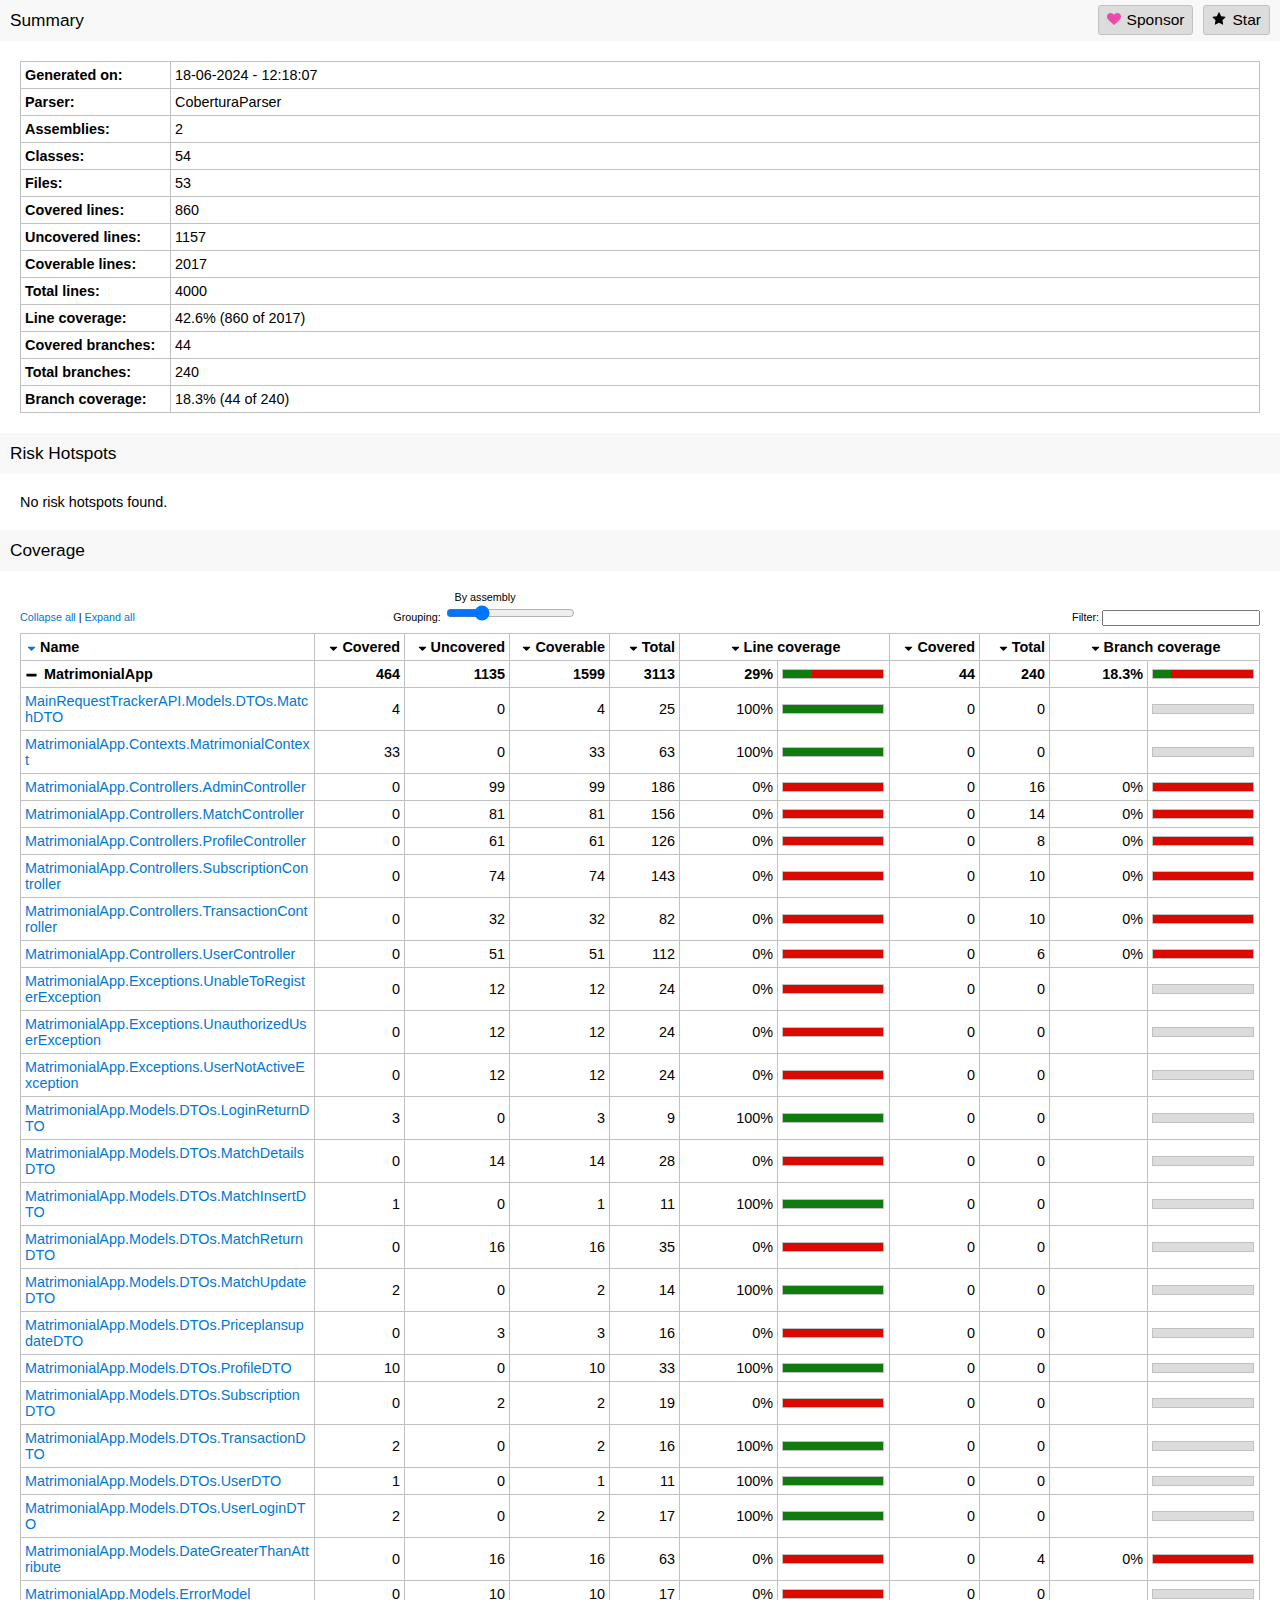
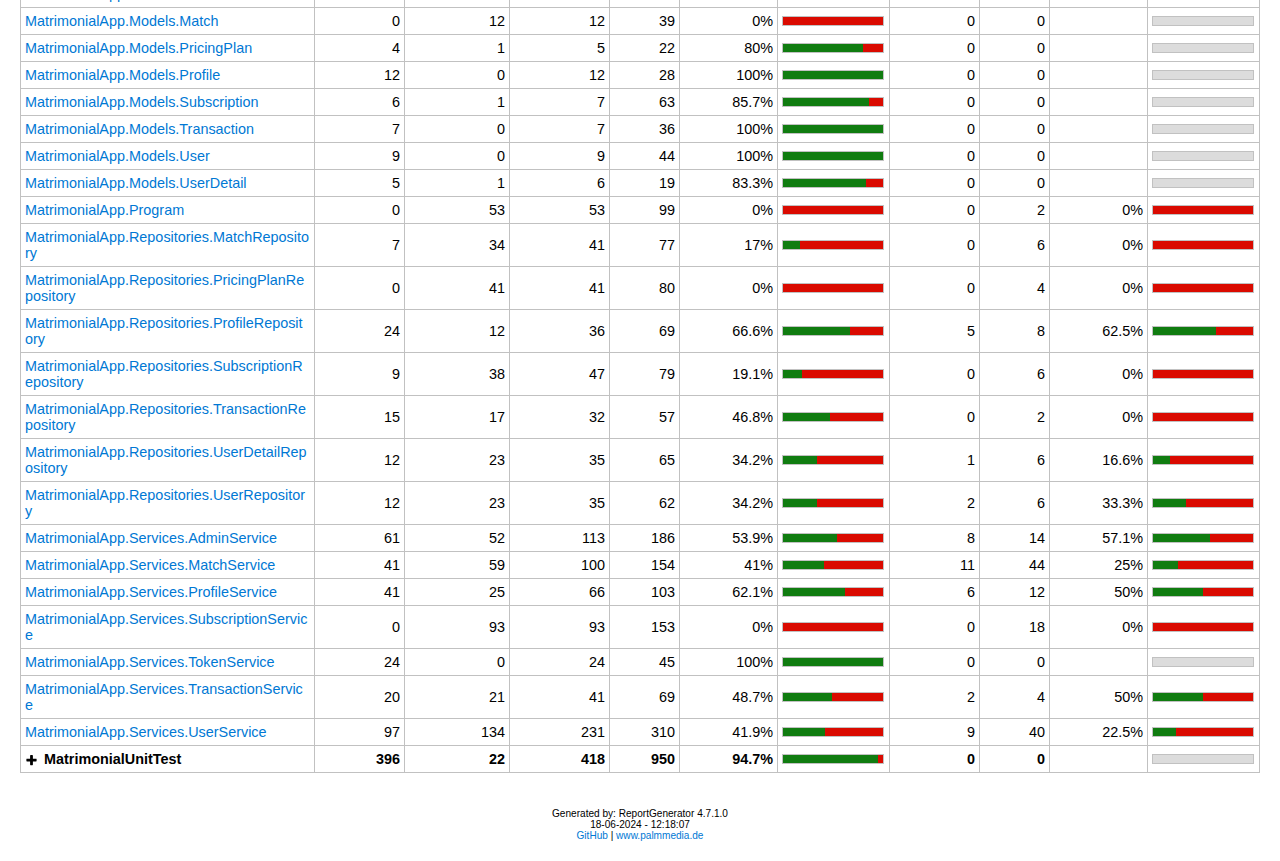
==== commit d693747e: "Finalizing Backend Work" ====
--- a/MatrimonialUnitTest/bin/Debug/net6.0/fine-code-coverage/coverage-tool-output/index.htm
+++ b/MatrimonialUnitTest/bin/Debug/net6.0/fine-code-coverage/coverage-tool-output/index.htm
@@ -390,19 +390,19 @@
 <col />
 </colgroup>
 <tbody>
-<tr><th>Generated on:</th><td>14-06-2024 - 12:57:32</td></tr>
+<tr><th>Generated on:</th><td>18-06-2024 - 12:18:07</td></tr>
 <tr><th>Parser:</th><td>CoberturaParser</td></tr>
 <tr><th>Assemblies:</th><td>2</td></tr>
-<tr><th>Classes:</th><td>51</td></tr>
-<tr><th>Files:</th><td>50</td></tr>
-<tr><th>Covered lines:</th><td>906</td></tr>
-<tr><th>Uncovered lines:</th><td>984</td></tr>
-<tr><th>Coverable lines:</th><td>1890</td></tr>
-<tr><th>Total lines:</th><td>3758</td></tr>
-<tr><th>Line coverage:</th><td>47.9% (906 of 1890)</td></tr>
-<tr><th>Covered branches:</th><td>46</td></tr>
-<tr><th>Total branches:</th><td>232</td></tr>
-<tr><th>Branch coverage:</th><td>19.8% (46 of 232)</td></tr>
+<tr><th>Classes:</th><td>54</td></tr>
+<tr><th>Files:</th><td>53</td></tr>
+<tr><th>Covered lines:</th><td>860</td></tr>
+<tr><th>Uncovered lines:</th><td>1157</td></tr>
+<tr><th>Coverable lines:</th><td>2017</td></tr>
+<tr><th>Total lines:</th><td>4000</td></tr>
+<tr><th>Line coverage:</th><td>42.6% (860 of 2017)</td></tr>
+<tr><th>Covered branches:</th><td>44</td></tr>
+<tr><th>Total branches:</th><td>240</td></tr>
+<tr><th>Branch coverage:</th><td>18.3% (44 of 240)</td></tr>
 </tbody>
 </table>
 <h1>Risk Hotspots</h1>
@@ -427,10 +427,10 @@
 </colgroup>
 <thead><tr><th>Name</th><th class="right">Covered</th><th class="right">Uncovered</th><th class="right">Coverable</th><th class="right">Total</th><th class="center" colspan="2">Line coverage</th><th class="right">Covered</th><th class="right">Total</th><th class="center" colspan="2">Branch coverage</th></tr></thead>
 <tbody>
-<tr><th>MatrimonialApp</th><th class="right">491</th><th class="right">982</th><th class="right">1473</th><th class="right">2872</th><th title="LineCoverage: 491/1473" class="right">33.3%</th><th><table class="coverage"><tr><td class="green covered33">&nbsp;</td><td class="red covered67">&nbsp;</td></tr></table></th><th class="right">46</th><th class="right">232</th><th class="right" title="46/232">19.8%</th><th><table class="coverage"><tr><td class="green covered20">&nbsp;</td><td class="red covered80">&nbsp;</td></tr></table></th></tr>
-<tr><td><a href="MatrimonialApp_MatchDTO.html">MainRequestTrackerAPI.Models.DTOs.MatchDTO</a></td><td class="right">5</td><td class="right">0</td><td class="right">5</td><td class="right">33</td><td title="LineCoverage: 5/5" class="right">100%</td><td><table class="coverage"><tr><td class="green covered100">&nbsp;</td></tr></table></td><td class="right">0</td><td class="right">0</td><td class="right" title="-"></td><td><table class="coverage"><tr><td class="gray covered100">&nbsp;</td></tr></table></td></tr>
-<tr><td><a href="MatrimonialApp_MatrimonialContext.html">MatrimonialApp.Contexts.MatrimonialContext</a></td><td class="right">32</td><td class="right">0</td><td class="right">32</td><td class="right">63</td><td title="LineCoverage: 32/32" class="right">100%</td><td><table class="coverage"><tr><td class="green covered100">&nbsp;</td></tr></table></td><td class="right">0</td><td class="right">0</td><td class="right" title="-"></td><td><table class="coverage"><tr><td class="gray covered100">&nbsp;</td></tr></table></td></tr>
-<tr><td><a href="MatrimonialApp_AdminController.html">MatrimonialApp.Controllers.AdminController</a></td><td class="right">0</td><td class="right">63</td><td class="right">63</td><td class="right">124</td><td title="LineCoverage: 0/63" class="right">0%</td><td><table class="coverage"><tr><td class="red covered100">&nbsp;</td></tr></table></td><td class="right">0</td><td class="right">14</td><td class="right" title="0/14">0%</td><td><table class="coverage"><tr><td class="red covered100">&nbsp;</td></tr></table></td></tr>
+<tr><th>MatrimonialApp</th><th class="right">464</th><th class="right">1135</th><th class="right">1599</th><th class="right">3113</th><th title="LineCoverage: 464/1599" class="right">29%</th><th><table class="coverage"><tr><td class="green covered29">&nbsp;</td><td class="red covered71">&nbsp;</td></tr></table></th><th class="right">44</th><th class="right">240</th><th class="right" title="44/240">18.3%</th><th><table class="coverage"><tr><td class="green covered18">&nbsp;</td><td class="red covered82">&nbsp;</td></tr></table></th></tr>
+<tr><td><a href="MatrimonialApp_MatchDTO.html">MainRequestTrackerAPI.Models.DTOs.MatchDTO</a></td><td class="right">4</td><td class="right">0</td><td class="right">4</td><td class="right">25</td><td title="LineCoverage: 4/4" class="right">100%</td><td><table class="coverage"><tr><td class="green covered100">&nbsp;</td></tr></table></td><td class="right">0</td><td class="right">0</td><td class="right" title="-"></td><td><table class="coverage"><tr><td class="gray covered100">&nbsp;</td></tr></table></td></tr>
+<tr><td><a href="MatrimonialApp_MatrimonialContext.html">MatrimonialApp.Contexts.MatrimonialContext</a></td><td class="right">33</td><td class="right">0</td><td class="right">33</td><td class="right">63</td><td title="LineCoverage: 33/33" class="right">100%</td><td><table class="coverage"><tr><td class="green covered100">&nbsp;</td></tr></table></td><td class="right">0</td><td class="right">0</td><td class="right" title="-"></td><td><table class="coverage"><tr><td class="gray covered100">&nbsp;</td></tr></table></td></tr>
+<tr><td><a href="MatrimonialApp_AdminController.html">MatrimonialApp.Controllers.AdminController</a></td><td class="right">0</td><td class="right">99</td><td class="right">99</td><td class="right">186</td><td title="LineCoverage: 0/99" class="right">0%</td><td><table class="coverage"><tr><td class="red covered100">&nbsp;</td></tr></table></td><td class="right">0</td><td class="right">16</td><td class="right" title="0/16">0%</td><td><table class="coverage"><tr><td class="red covered100">&nbsp;</td></tr></table></td></tr>
 <tr><td><a href="MatrimonialApp_MatchController.html">MatrimonialApp.Controllers.MatchController</a></td><td class="right">0</td><td class="right">81</td><td class="right">81</td><td class="right">156</td><td title="LineCoverage: 0/81" class="right">0%</td><td><table class="coverage"><tr><td class="red covered100">&nbsp;</td></tr></table></td><td class="right">0</td><td class="right">14</td><td class="right" title="0/14">0%</td><td><table class="coverage"><tr><td class="red covered100">&nbsp;</td></tr></table></td></tr>
 <tr><td><a href="MatrimonialApp_ProfileController.html">MatrimonialApp.Controllers.ProfileController</a></td><td class="right">0</td><td class="right">61</td><td class="right">61</td><td class="right">126</td><td title="LineCoverage: 0/61" class="right">0%</td><td><table class="coverage"><tr><td class="red covered100">&nbsp;</td></tr></table></td><td class="right">0</td><td class="right">8</td><td class="right" title="0/8">0%</td><td><table class="coverage"><tr><td class="red covered100">&nbsp;</td></tr></table></td></tr>
 <tr><td><a href="MatrimonialApp_SubscriptionController.html">MatrimonialApp.Controllers.SubscriptionController</a></td><td class="right">0</td><td class="right">74</td><td class="right">74</td><td class="right">143</td><td title="LineCoverage: 0/74" class="right">0%</td><td><table class="coverage"><tr><td class="red covered100">&nbsp;</td></tr></table></td><td class="right">0</td><td class="right">10</td><td class="right" title="0/10">0%</td><td><table class="coverage"><tr><td class="red covered100">&nbsp;</td></tr></table></td></tr>
@@ -445,6 +445,7 @@
 <tr><td><a href="MatrimonialApp_MatchInsertDTO.html">MatrimonialApp.Models.DTOs.MatchInsertDTO</a></td><td class="right">1</td><td class="right">0</td><td class="right">1</td><td class="right">11</td><td title="LineCoverage: 1/1" class="right">100%</td><td><table class="coverage"><tr><td class="green covered100">&nbsp;</td></tr></table></td><td class="right">0</td><td class="right">0</td><td class="right" title="-"></td><td><table class="coverage"><tr><td class="gray covered100">&nbsp;</td></tr></table></td></tr>
 <tr><td><a href="MatrimonialApp_MatchReturnDTO.html">MatrimonialApp.Models.DTOs.MatchReturnDTO</a></td><td class="right">0</td><td class="right">16</td><td class="right">16</td><td class="right">35</td><td title="LineCoverage: 0/16" class="right">0%</td><td><table class="coverage"><tr><td class="red covered100">&nbsp;</td></tr></table></td><td class="right">0</td><td class="right">0</td><td class="right" title="-"></td><td><table class="coverage"><tr><td class="gray covered100">&nbsp;</td></tr></table></td></tr>
 <tr><td><a href="MatrimonialApp_MatchUpdateDTO.html">MatrimonialApp.Models.DTOs.MatchUpdateDTO</a></td><td class="right">2</td><td class="right">0</td><td class="right">2</td><td class="right">14</td><td title="LineCoverage: 2/2" class="right">100%</td><td><table class="coverage"><tr><td class="green covered100">&nbsp;</td></tr></table></td><td class="right">0</td><td class="right">0</td><td class="right" title="-"></td><td><table class="coverage"><tr><td class="gray covered100">&nbsp;</td></tr></table></td></tr>
+<tr><td><a href="MatrimonialApp_PriceplansupdateDTO.html">MatrimonialApp.Models.DTOs.PriceplansupdateDTO</a></td><td class="right">0</td><td class="right">3</td><td class="right">3</td><td class="right">16</td><td title="LineCoverage: 0/3" class="right">0%</td><td><table class="coverage"><tr><td class="red covered100">&nbsp;</td></tr></table></td><td class="right">0</td><td class="right">0</td><td class="right" title="-"></td><td><table class="coverage"><tr><td class="gray covered100">&nbsp;</td></tr></table></td></tr>
 <tr><td><a href="MatrimonialApp_ProfileDTO.html">MatrimonialApp.Models.DTOs.ProfileDTO</a></td><td class="right">10</td><td class="right">0</td><td class="right">10</td><td class="right">33</td><td title="LineCoverage: 10/10" class="right">100%</td><td><table class="coverage"><tr><td class="green covered100">&nbsp;</td></tr></table></td><td class="right">0</td><td class="right">0</td><td class="right" title="-"></td><td><table class="coverage"><tr><td class="gray covered100">&nbsp;</td></tr></table></td></tr>
 <tr><td><a href="MatrimonialApp_SubscriptionDTO.html">MatrimonialApp.Models.DTOs.SubscriptionDTO</a></td><td class="right">0</td><td class="right">2</td><td class="right">2</td><td class="right">19</td><td title="LineCoverage: 0/2" class="right">0%</td><td><table class="coverage"><tr><td class="red covered100">&nbsp;</td></tr></table></td><td class="right">0</td><td class="right">0</td><td class="right" title="-"></td><td><table class="coverage"><tr><td class="gray covered100">&nbsp;</td></tr></table></td></tr>
 <tr><td><a href="MatrimonialApp_TransactionDTO.html">MatrimonialApp.Models.DTOs.TransactionDTO</a></td><td class="right">2</td><td class="right">0</td><td class="right">2</td><td class="right">16</td><td title="LineCoverage: 2/2" class="right">100%</td><td><table class="coverage"><tr><td class="green covered100">&nbsp;</td></tr></table></td><td class="right">0</td><td class="right">0</td><td class="right" title="-"></td><td><table class="coverage"><tr><td class="gray covered100">&nbsp;</td></tr></table></td></tr>
@@ -452,38 +453,40 @@
 <tr><td><a href="MatrimonialApp_UserLoginDTO.html">MatrimonialApp.Models.DTOs.UserLoginDTO</a></td><td class="right">2</td><td class="right">0</td><td class="right">2</td><td class="right">17</td><td title="LineCoverage: 2/2" class="right">100%</td><td><table class="coverage"><tr><td class="green covered100">&nbsp;</td></tr></table></td><td class="right">0</td><td class="right">0</td><td class="right" title="-"></td><td><table class="coverage"><tr><td class="gray covered100">&nbsp;</td></tr></table></td></tr>
 <tr><td><a href="MatrimonialApp_ErrorModel.html">MatrimonialApp.Models.ErrorModel</a></td><td class="right">0</td><td class="right">10</td><td class="right">10</td><td class="right">17</td><td title="LineCoverage: 0/10" class="right">0%</td><td><table class="coverage"><tr><td class="red covered100">&nbsp;</td></tr></table></td><td class="right">0</td><td class="right">0</td><td class="right" title="-"></td><td><table class="coverage"><tr><td class="gray covered100">&nbsp;</td></tr></table></td></tr>
 <tr><td><a href="MatrimonialApp_Match.html">MatrimonialApp.Models.Match</a></td><td class="right">0</td><td class="right">12</td><td class="right">12</td><td class="right">39</td><td title="LineCoverage: 0/12" class="right">0%</td><td><table class="coverage"><tr><td class="red covered100">&nbsp;</td></tr></table></td><td class="right">0</td><td class="right">0</td><td class="right" title="-"></td><td><table class="coverage"><tr><td class="gray covered100">&nbsp;</td></tr></table></td></tr>
+<tr><td><a href="MatrimonialApp_PricingPlan.html">MatrimonialApp.Models.PricingPlan</a></td><td class="right">4</td><td class="right">1</td><td class="right">5</td><td class="right">22</td><td title="LineCoverage: 4/5" class="right">80%</td><td><table class="coverage"><tr><td class="green covered80">&nbsp;</td><td class="red covered20">&nbsp;</td></tr></table></td><td class="right">0</td><td class="right">0</td><td class="right" title="-"></td><td><table class="coverage"><tr><td class="gray covered100">&nbsp;</td></tr></table></td></tr>
 <tr><td><a href="MatrimonialApp_Profile.html">MatrimonialApp.Models.Profile</a></td><td class="right">12</td><td class="right">0</td><td class="right">12</td><td class="right">28</td><td title="LineCoverage: 12/12" class="right">100%</td><td><table class="coverage"><tr><td class="green covered100">&nbsp;</td></tr></table></td><td class="right">0</td><td class="right">0</td><td class="right" title="-"></td><td><table class="coverage"><tr><td class="gray covered100">&nbsp;</td></tr></table></td></tr>
 <tr><td><a href="MatrimonialApp_Subscription.html">MatrimonialApp.Models.Subscription</a></td><td class="right">6</td><td class="right">1</td><td class="right">7</td><td class="right">63</td><td title="LineCoverage: 6/7" class="right">85.7%</td><td><table class="coverage"><tr><td class="green covered86">&nbsp;</td><td class="red covered14">&nbsp;</td></tr></table></td><td class="right">0</td><td class="right">0</td><td class="right" title="-"></td><td><table class="coverage"><tr><td class="gray covered100">&nbsp;</td></tr></table></td></tr>
 <tr><td><a href="MatrimonialApp_Transaction.html">MatrimonialApp.Models.Transaction</a></td><td class="right">7</td><td class="right">0</td><td class="right">7</td><td class="right">36</td><td title="LineCoverage: 7/7" class="right">100%</td><td><table class="coverage"><tr><td class="green covered100">&nbsp;</td></tr></table></td><td class="right">0</td><td class="right">0</td><td class="right" title="-"></td><td><table class="coverage"><tr><td class="gray covered100">&nbsp;</td></tr></table></td></tr>
 <tr><td><a href="MatrimonialApp_User.html">MatrimonialApp.Models.User</a></td><td class="right">9</td><td class="right">0</td><td class="right">9</td><td class="right">44</td><td title="LineCoverage: 9/9" class="right">100%</td><td><table class="coverage"><tr><td class="green covered100">&nbsp;</td></tr></table></td><td class="right">0</td><td class="right">0</td><td class="right" title="-"></td><td><table class="coverage"><tr><td class="gray covered100">&nbsp;</td></tr></table></td></tr>
-<tr><td><a href="MatrimonialApp_UserDetail.html">MatrimonialApp.Models.UserDetail</a></td><td class="right">4</td><td class="right">1</td><td class="right">5</td><td class="right">18</td><td title="LineCoverage: 4/5" class="right">80%</td><td><table class="coverage"><tr><td class="green covered80">&nbsp;</td><td class="red covered20">&nbsp;</td></tr></table></td><td class="right">0</td><td class="right">0</td><td class="right" title="-"></td><td><table class="coverage"><tr><td class="gray covered100">&nbsp;</td></tr></table></td></tr>
-<tr><td><a href="MatrimonialApp_Program.html">MatrimonialApp.Program</a></td><td class="right">0</td><td class="right">52</td><td class="right">52</td><td class="right">97</td><td title="LineCoverage: 0/52" class="right">0%</td><td><table class="coverage"><tr><td class="red covered100">&nbsp;</td></tr></table></td><td class="right">0</td><td class="right">2</td><td class="right" title="0/2">0%</td><td><table class="coverage"><tr><td class="red covered100">&nbsp;</td></tr></table></td></tr>
+<tr><td><a href="MatrimonialApp_UserDetail.html">MatrimonialApp.Models.UserDetail</a></td><td class="right">5</td><td class="right">1</td><td class="right">6</td><td class="right">19</td><td title="LineCoverage: 5/6" class="right">83.3%</td><td><table class="coverage"><tr><td class="green covered83">&nbsp;</td><td class="red covered17">&nbsp;</td></tr></table></td><td class="right">0</td><td class="right">0</td><td class="right" title="-"></td><td><table class="coverage"><tr><td class="gray covered100">&nbsp;</td></tr></table></td></tr>
+<tr><td><a href="MatrimonialApp_Program.html">MatrimonialApp.Program</a></td><td class="right">0</td><td class="right">53</td><td class="right">53</td><td class="right">99</td><td title="LineCoverage: 0/53" class="right">0%</td><td><table class="coverage"><tr><td class="red covered100">&nbsp;</td></tr></table></td><td class="right">0</td><td class="right">2</td><td class="right" title="0/2">0%</td><td><table class="coverage"><tr><td class="red covered100">&nbsp;</td></tr></table></td></tr>
 <tr><td><a href="MatrimonialApp_MatchRepository.html">MatrimonialApp.Repositories.MatchRepository</a></td><td class="right">7</td><td class="right">34</td><td class="right">41</td><td class="right">77</td><td title="LineCoverage: 7/41" class="right">17%</td><td><table class="coverage"><tr><td class="green covered17">&nbsp;</td><td class="red covered83">&nbsp;</td></tr></table></td><td class="right">0</td><td class="right">6</td><td class="right" title="0/6">0%</td><td><table class="coverage"><tr><td class="red covered100">&nbsp;</td></tr></table></td></tr>
+<tr><td><a href="MatrimonialApp_PricingPlanRepository.html">MatrimonialApp.Repositories.PricingPlanRepository</a></td><td class="right">0</td><td class="right">41</td><td class="right">41</td><td class="right">80</td><td title="LineCoverage: 0/41" class="right">0%</td><td><table class="coverage"><tr><td class="red covered100">&nbsp;</td></tr></table></td><td class="right">0</td><td class="right">4</td><td class="right" title="0/4">0%</td><td><table class="coverage"><tr><td class="red covered100">&nbsp;</td></tr></table></td></tr>
 <tr><td><a href="MatrimonialApp_ProfileRepository.html">MatrimonialApp.Repositories.ProfileRepository</a></td><td class="right">24</td><td class="right">12</td><td class="right">36</td><td class="right">69</td><td title="LineCoverage: 24/36" class="right">66.6%</td><td><table class="coverage"><tr><td class="green covered67">&nbsp;</td><td class="red covered33">&nbsp;</td></tr></table></td><td class="right">5</td><td class="right">8</td><td class="right" title="5/8">62.5%</td><td><table class="coverage"><tr><td class="green covered62">&nbsp;</td><td class="red covered38">&nbsp;</td></tr></table></td></tr>
-<tr><td><a href="MatrimonialApp_SubscriptionRepository.html">MatrimonialApp.Repositories.SubscriptionRepository</a></td><td class="right">9</td><td class="right">38</td><td class="right">47</td><td class="right">78</td><td title="LineCoverage: 9/47" class="right">19.1%</td><td><table class="coverage"><tr><td class="green covered19">&nbsp;</td><td class="red covered81">&nbsp;</td></tr></table></td><td class="right">0</td><td class="right">6</td><td class="right" title="0/6">0%</td><td><table class="coverage"><tr><td class="red covered100">&nbsp;</td></tr></table></td></tr>
-<tr><td><a href="MatrimonialApp_TransactionRepository.html">MatrimonialApp.Repositories.TransactionRepository</a></td><td class="right">32</td><td class="right">0</td><td class="right">32</td><td class="right">57</td><td title="LineCoverage: 32/32" class="right">100%</td><td><table class="coverage"><tr><td class="green covered100">&nbsp;</td></tr></table></td><td class="right">2</td><td class="right">2</td><td class="right" title="2/2">100%</td><td><table class="coverage"><tr><td class="green covered100">&nbsp;</td></tr></table></td></tr>
+<tr><td><a href="MatrimonialApp_SubscriptionRepository.html">MatrimonialApp.Repositories.SubscriptionRepository</a></td><td class="right">9</td><td class="right">38</td><td class="right">47</td><td class="right">79</td><td title="LineCoverage: 9/47" class="right">19.1%</td><td><table class="coverage"><tr><td class="green covered19">&nbsp;</td><td class="red covered81">&nbsp;</td></tr></table></td><td class="right">0</td><td class="right">6</td><td class="right" title="0/6">0%</td><td><table class="coverage"><tr><td class="red covered100">&nbsp;</td></tr></table></td></tr>
+<tr><td><a href="MatrimonialApp_TransactionRepository.html">MatrimonialApp.Repositories.TransactionRepository</a></td><td class="right">15</td><td class="right">17</td><td class="right">32</td><td class="right">57</td><td title="LineCoverage: 15/32" class="right">46.8%</td><td><table class="coverage"><tr><td class="green covered47">&nbsp;</td><td class="red covered53">&nbsp;</td></tr></table></td><td class="right">0</td><td class="right">2</td><td class="right" title="0/2">0%</td><td><table class="coverage"><tr><td class="red covered100">&nbsp;</td></tr></table></td></tr>
 <tr><td><a href="MatrimonialApp_UserDetailRepository.html">MatrimonialApp.Repositories.UserDetailRepository</a></td><td class="right">12</td><td class="right">23</td><td class="right">35</td><td class="right">65</td><td title="LineCoverage: 12/35" class="right">34.2%</td><td><table class="coverage"><tr><td class="green covered34">&nbsp;</td><td class="red covered66">&nbsp;</td></tr></table></td><td class="right">1</td><td class="right">6</td><td class="right" title="1/6">16.6%</td><td><table class="coverage"><tr><td class="green covered17">&nbsp;</td><td class="red covered83">&nbsp;</td></tr></table></td></tr>
 <tr><td><a href="MatrimonialApp_UserRepository.html">MatrimonialApp.Repositories.UserRepository</a></td><td class="right">12</td><td class="right">23</td><td class="right">35</td><td class="right">62</td><td title="LineCoverage: 12/35" class="right">34.2%</td><td><table class="coverage"><tr><td class="green covered34">&nbsp;</td><td class="red covered66">&nbsp;</td></tr></table></td><td class="right">2</td><td class="right">6</td><td class="right" title="2/6">33.3%</td><td><table class="coverage"><tr><td class="green covered33">&nbsp;</td><td class="red covered67">&nbsp;</td></tr></table></td></tr>
-<tr><td><a href="MatrimonialApp_AdminService.html">MatrimonialApp.Services.AdminService</a></td><td class="right">60</td><td class="right">14</td><td class="right">74</td><td class="right">127</td><td title="LineCoverage: 60/74" class="right">81%</td><td><table class="coverage"><tr><td class="green covered81">&nbsp;</td><td class="red covered19">&nbsp;</td></tr></table></td><td class="right">8</td><td class="right">12</td><td class="right" title="8/12">66.6%</td><td><table class="coverage"><tr><td class="green covered67">&nbsp;</td><td class="red covered33">&nbsp;</td></tr></table></td></tr>
+<tr><td><a href="MatrimonialApp_AdminService.html">MatrimonialApp.Services.AdminService</a></td><td class="right">61</td><td class="right">52</td><td class="right">113</td><td class="right">186</td><td title="LineCoverage: 61/113" class="right">53.9%</td><td><table class="coverage"><tr><td class="green covered54">&nbsp;</td><td class="red covered46">&nbsp;</td></tr></table></td><td class="right">8</td><td class="right">14</td><td class="right" title="8/14">57.1%</td><td><table class="coverage"><tr><td class="green covered57">&nbsp;</td><td class="red covered43">&nbsp;</td></tr></table></td></tr>
 <tr><td><a href="MatrimonialApp_MatchService.html">MatrimonialApp.Services.MatchService</a></td><td class="right">41</td><td class="right">59</td><td class="right">100</td><td class="right">154</td><td title="LineCoverage: 41/100" class="right">41%</td><td><table class="coverage"><tr><td class="green covered41">&nbsp;</td><td class="red covered59">&nbsp;</td></tr></table></td><td class="right">11</td><td class="right">44</td><td class="right" title="11/44">25%</td><td><table class="coverage"><tr><td class="green covered25">&nbsp;</td><td class="red covered75">&nbsp;</td></tr></table></td></tr>
 <tr><td><a href="MatrimonialApp_ProfileService.html">MatrimonialApp.Services.ProfileService</a></td><td class="right">41</td><td class="right">25</td><td class="right">66</td><td class="right">103</td><td title="LineCoverage: 41/66" class="right">62.1%</td><td><table class="coverage"><tr><td class="green covered62">&nbsp;</td><td class="red covered38">&nbsp;</td></tr></table></td><td class="right">6</td><td class="right">12</td><td class="right" title="6/12">50%</td><td><table class="coverage"><tr><td class="green covered50">&nbsp;</td><td class="red covered50">&nbsp;</td></tr></table></td></tr>
 <tr><td><a href="MatrimonialApp_SubscriptionService.html">MatrimonialApp.Services.SubscriptionService</a></td><td class="right">0</td><td class="right">93</td><td class="right">93</td><td class="right">153</td><td title="LineCoverage: 0/93" class="right">0%</td><td><table class="coverage"><tr><td class="red covered100">&nbsp;</td></tr></table></td><td class="right">0</td><td class="right">18</td><td class="right" title="0/18">0%</td><td><table class="coverage"><tr><td class="red covered100">&nbsp;</td></tr></table></td></tr>
 <tr><td><a href="MatrimonialApp_TokenService.html">MatrimonialApp.Services.TokenService</a></td><td class="right">24</td><td class="right">0</td><td class="right">24</td><td class="right">45</td><td title="LineCoverage: 24/24" class="right">100%</td><td><table class="coverage"><tr><td class="green covered100">&nbsp;</td></tr></table></td><td class="right">0</td><td class="right">0</td><td class="right" title="-"></td><td><table class="coverage"><tr><td class="gray covered100">&nbsp;</td></tr></table></td></tr>
-<tr><td><a href="MatrimonialApp_TransactionService.html">MatrimonialApp.Services.TransactionService</a></td><td class="right">37</td><td class="right">0</td><td class="right">37</td><td class="right">63</td><td title="LineCoverage: 37/37" class="right">100%</td><td><table class="coverage"><tr><td class="green covered100">&nbsp;</td></tr></table></td><td class="right">2</td><td class="right">2</td><td class="right" title="2/2">100%</td><td><table class="coverage"><tr><td class="green covered100">&nbsp;</td></tr></table></td></tr>
-<tr><td><a href="MatrimonialApp_UserService.html">MatrimonialApp.Services.UserService</a></td><td class="right">96</td><td class="right">139</td><td class="right">235</td><td class="right">310</td><td title="LineCoverage: 96/235" class="right">40.8%</td><td><table class="coverage"><tr><td class="green covered41">&nbsp;</td><td class="red covered59">&nbsp;</td></tr></table></td><td class="right">9</td><td class="right">42</td><td class="right" title="9/42">21.4%</td><td><table class="coverage"><tr><td class="green covered21">&nbsp;</td><td class="red covered79">&nbsp;</td></tr></table></td></tr>
-<tr><th>MatrimonialUnitTest</th><th class="right">415</th><th class="right">2</th><th class="right">417</th><th class="right">949</th><th title="LineCoverage: 415/417" class="right">99.5%</th><th><table class="coverage"><tr><td class="green covered100">&nbsp;</td></tr></table></th><th class="right">0</th><th class="right">0</th><th class="right" title="-"></th><th><table class="coverage"><tr><td class="gray covered100">&nbsp;</td></tr></table></th></tr>
+<tr><td><a href="MatrimonialApp_TransactionService.html">MatrimonialApp.Services.TransactionService</a></td><td class="right">20</td><td class="right">21</td><td class="right">41</td><td class="right">69</td><td title="LineCoverage: 20/41" class="right">48.7%</td><td><table class="coverage"><tr><td class="green covered49">&nbsp;</td><td class="red covered51">&nbsp;</td></tr></table></td><td class="right">2</td><td class="right">4</td><td class="right" title="2/4">50%</td><td><table class="coverage"><tr><td class="green covered50">&nbsp;</td><td class="red covered50">&nbsp;</td></tr></table></td></tr>
+<tr><td><a href="MatrimonialApp_UserService.html">MatrimonialApp.Services.UserService</a></td><td class="right">97</td><td class="right">134</td><td class="right">231</td><td class="right">310</td><td title="LineCoverage: 97/231" class="right">41.9%</td><td><table class="coverage"><tr><td class="green covered42">&nbsp;</td><td class="red covered58">&nbsp;</td></tr></table></td><td class="right">9</td><td class="right">40</td><td class="right" title="9/40">22.5%</td><td><table class="coverage"><tr><td class="green covered22">&nbsp;</td><td class="red covered78">&nbsp;</td></tr></table></td></tr>
+<tr><th>MatrimonialUnitTest</th><th class="right">396</th><th class="right">22</th><th class="right">418</th><th class="right">950</th><th title="LineCoverage: 396/418" class="right">94.7%</th><th><table class="coverage"><tr><td class="green covered95">&nbsp;</td><td class="red covered5">&nbsp;</td></tr></table></th><th class="right">0</th><th class="right">0</th><th class="right" title="-"></th><th><table class="coverage"><tr><td class="gray covered100">&nbsp;</td></tr></table></th></tr>
 <tr><td><a href="MatrimonialUnitTest_AutoGeneratedProgram.html">AutoGeneratedProgram</a></td><td class="right">0</td><td class="right">1</td><td class="right">1</td><td class="right">4</td><td title="LineCoverage: 0/1" class="right">0%</td><td><table class="coverage"><tr><td class="red covered100">&nbsp;</td></tr></table></td><td class="right">0</td><td class="right">0</td><td class="right" title="-"></td><td><table class="coverage"><tr><td class="gray covered100">&nbsp;</td></tr></table></td></tr>
-<tr><td><a href="MatrimonialUnitTest_AdminServiceTests.html">MatrimonialUnitTest.AdminServiceTests</a></td><td class="right">111</td><td class="right">0</td><td class="right">111</td><td class="right">239</td><td title="LineCoverage: 111/111" class="right">100%</td><td><table class="coverage"><tr><td class="green covered100">&nbsp;</td></tr></table></td><td class="right">0</td><td class="right">0</td><td class="right" title="-"></td><td><table class="coverage"><tr><td class="gray covered100">&nbsp;</td></tr></table></td></tr>
+<tr><td><a href="MatrimonialUnitTest_AdminServiceTests.html">MatrimonialUnitTest.AdminServiceTests</a></td><td class="right">111</td><td class="right">0</td><td class="right">111</td><td class="right">240</td><td title="LineCoverage: 111/111" class="right">100%</td><td><table class="coverage"><tr><td class="green covered100">&nbsp;</td></tr></table></td><td class="right">0</td><td class="right">0</td><td class="right" title="-"></td><td><table class="coverage"><tr><td class="gray covered100">&nbsp;</td></tr></table></td></tr>
 <tr><td><a href="MatrimonialUnitTest_MatchServiceTest.html">MatrimonialUnitTest.MatchServiceTest</a></td><td class="right">62</td><td class="right">0</td><td class="right">62</td><td class="right">225</td><td title="LineCoverage: 62/62" class="right">100%</td><td><table class="coverage"><tr><td class="green covered100">&nbsp;</td></tr></table></td><td class="right">0</td><td class="right">0</td><td class="right" title="-"></td><td><table class="coverage"><tr><td class="gray covered100">&nbsp;</td></tr></table></td></tr>
 <tr><td><a href="MatrimonialUnitTest_ProfileServiceTest.html">MatrimonialUnitTest.ProfileServiceTest</a></td><td class="right">78</td><td class="right">0</td><td class="right">78</td><td class="right">138</td><td title="LineCoverage: 78/78" class="right">100%</td><td><table class="coverage"><tr><td class="green covered100">&nbsp;</td></tr></table></td><td class="right">0</td><td class="right">0</td><td class="right" title="-"></td><td><table class="coverage"><tr><td class="gray covered100">&nbsp;</td></tr></table></td></tr>
 <tr><td><a href="MatrimonialUnitTest_Tests.html">MatrimonialUnitTest.Tests</a></td><td class="right">4</td><td class="right">1</td><td class="right">5</td><td class="right">16</td><td title="LineCoverage: 4/5" class="right">80%</td><td><table class="coverage"><tr><td class="green covered80">&nbsp;</td><td class="red covered20">&nbsp;</td></tr></table></td><td class="right">0</td><td class="right">0</td><td class="right" title="-"></td><td><table class="coverage"><tr><td class="gray covered100">&nbsp;</td></tr></table></td></tr>
 <tr><td><a href="MatrimonialUnitTest_TokenServiceTest.html">MatrimonialUnitTest.TokenServiceTest</a></td><td class="right">13</td><td class="right">0</td><td class="right">13</td><td class="right">43</td><td title="LineCoverage: 13/13" class="right">100%</td><td><table class="coverage"><tr><td class="green covered100">&nbsp;</td></tr></table></td><td class="right">0</td><td class="right">0</td><td class="right" title="-"></td><td><table class="coverage"><tr><td class="gray covered100">&nbsp;</td></tr></table></td></tr>
-<tr><td><a href="MatrimonialUnitTest_TransactionServiceTest.html">MatrimonialUnitTest.TransactionServiceTest</a></td><td class="right">74</td><td class="right">0</td><td class="right">74</td><td class="right">163</td><td title="LineCoverage: 74/74" class="right">100%</td><td><table class="coverage"><tr><td class="green covered100">&nbsp;</td></tr></table></td><td class="right">0</td><td class="right">0</td><td class="right" title="-"></td><td><table class="coverage"><tr><td class="gray covered100">&nbsp;</td></tr></table></td></tr>
-<tr><td><a href="MatrimonialUnitTest_UserServiceTest.html">MatrimonialUnitTest.UserServiceTest</a></td><td class="right">73</td><td class="right">0</td><td class="right">73</td><td class="right">121</td><td title="LineCoverage: 73/73" class="right">100%</td><td><table class="coverage"><tr><td class="green covered100">&nbsp;</td></tr></table></td><td class="right">0</td><td class="right">0</td><td class="right" title="-"></td><td><table class="coverage"><tr><td class="gray covered100">&nbsp;</td></tr></table></td></tr>
+<tr><td><a href="MatrimonialUnitTest_TransactionServiceTest.html">MatrimonialUnitTest.TransactionServiceTest</a></td><td class="right">56</td><td class="right">20</td><td class="right">76</td><td class="right">164</td><td title="LineCoverage: 56/76" class="right">73.6%</td><td><table class="coverage"><tr><td class="green covered74">&nbsp;</td><td class="red covered26">&nbsp;</td></tr></table></td><td class="right">0</td><td class="right">0</td><td class="right" title="-"></td><td><table class="coverage"><tr><td class="gray covered100">&nbsp;</td></tr></table></td></tr>
+<tr><td><a href="MatrimonialUnitTest_UserServiceTest.html">MatrimonialUnitTest.UserServiceTest</a></td><td class="right">72</td><td class="right">0</td><td class="right">72</td><td class="right">120</td><td title="LineCoverage: 72/72" class="right">100%</td><td><table class="coverage"><tr><td class="green covered100">&nbsp;</td></tr></table></td><td class="right">0</td><td class="right">0</td><td class="right" title="-"></td><td><table class="coverage"><tr><td class="gray covered100">&nbsp;</td></tr></table></td></tr>
 </tbody>
 </table>
 </coverage-info>
-<div class="footer">Generated by: ReportGenerator 4.7.1.0<br />14-06-2024 - 12:57:32<br /><a href="https://github.com/danielpalme/ReportGenerator">GitHub</a> | <a href="http://www.palmmedia.de">www.palmmedia.de</a></div></div></div>
+<div class="footer">Generated by: ReportGenerator 4.7.1.0<br />18-06-2024 - 12:18:07<br /><a href="https://github.com/danielpalme/ReportGenerator">GitHub</a> | <a href="http://www.palmmedia.de">www.palmmedia.de</a></div></div></div>
 <script type="text/javascript">/* <![CDATA[ */ /* Chartist.js 0.11.0
  * Copyright © 2017 Gion Kunz
  * Free to use under either the WTFPL license or the MIT license.
@@ -710,9 +713,9 @@
   {
     "name": "MatrimonialApp",
     "classes": [
-      { "name": "MainRequestTrackerAPI.Models.DTOs.MatchDTO", "rp": "MatrimonialApp_MatchDTO.html", "cl": 5, "ucl": 0, "cal": 5, "tl": 33, "ct": "LineCoverage", "mc": "-", "cb": 0, "tb": 0, "lch": [], "bch": [], "hc": [] },
-      { "name": "MatrimonialApp.Contexts.MatrimonialContext", "rp": "MatrimonialApp_MatrimonialContext.html", "cl": 32, "ucl": 0, "cal": 32, "tl": 63, "ct": "LineCoverage", "mc": "-", "cb": 0, "tb": 0, "lch": [], "bch": [], "hc": [] },
-      { "name": "MatrimonialApp.Controllers.AdminController", "rp": "MatrimonialApp_AdminController.html", "cl": 0, "ucl": 63, "cal": 63, "tl": 124, "ct": "LineCoverage", "mc": "-", "cb": 0, "tb": 14, "lch": [], "bch": [], "hc": [] },
+      { "name": "MainRequestTrackerAPI.Models.DTOs.MatchDTO", "rp": "MatrimonialApp_MatchDTO.html", "cl": 4, "ucl": 0, "cal": 4, "tl": 25, "ct": "LineCoverage", "mc": "-", "cb": 0, "tb": 0, "lch": [], "bch": [], "hc": [] },
+      { "name": "MatrimonialApp.Contexts.MatrimonialContext", "rp": "MatrimonialApp_MatrimonialContext.html", "cl": 33, "ucl": 0, "cal": 33, "tl": 63, "ct": "LineCoverage", "mc": "-", "cb": 0, "tb": 0, "lch": [], "bch": [], "hc": [] },
+      { "name": "MatrimonialApp.Controllers.AdminController", "rp": "MatrimonialApp_AdminController.html", "cl": 0, "ucl": 99, "cal": 99, "tl": 186, "ct": "LineCoverage", "mc": "-", "cb": 0, "tb": 16, "lch": [], "bch": [], "hc": [] },
       { "name": "MatrimonialApp.Controllers.MatchController", "rp": "MatrimonialApp_MatchController.html", "cl": 0, "ucl": 81, "cal": 81, "tl": 156, "ct": "LineCoverage", "mc": "-", "cb": 0, "tb": 14, "lch": [], "bch": [], "hc": [] },
       { "name": "MatrimonialApp.Controllers.ProfileController", "rp": "MatrimonialApp_ProfileController.html", "cl": 0, "ucl": 61, "cal": 61, "tl": 126, "ct": "LineCoverage", "mc": "-", "cb": 0, "tb": 8, "lch": [], "bch": [], "hc": [] },
       { "name": "MatrimonialApp.Controllers.SubscriptionController", "rp": "MatrimonialApp_SubscriptionController.html", "cl": 0, "ucl": 74, "cal": 74, "tl": 143, "ct": "LineCoverage", "mc": "-", "cb": 0, "tb": 10, "lch": [], "bch": [], "hc": [] },
@@ -727,6 +730,7 @@
       { "name": "MatrimonialApp.Models.DTOs.MatchInsertDTO", "rp": "MatrimonialApp_MatchInsertDTO.html", "cl": 1, "ucl": 0, "cal": 1, "tl": 11, "ct": "LineCoverage", "mc": "-", "cb": 0, "tb": 0, "lch": [], "bch": [], "hc": [] },
       { "name": "MatrimonialApp.Models.DTOs.MatchReturnDTO", "rp": "MatrimonialApp_MatchReturnDTO.html", "cl": 0, "ucl": 16, "cal": 16, "tl": 35, "ct": "LineCoverage", "mc": "-", "cb": 0, "tb": 0, "lch": [], "bch": [], "hc": [] },
       { "name": "MatrimonialApp.Models.DTOs.MatchUpdateDTO", "rp": "MatrimonialApp_MatchUpdateDTO.html", "cl": 2, "ucl": 0, "cal": 2, "tl": 14, "ct": "LineCoverage", "mc": "-", "cb": 0, "tb": 0, "lch": [], "bch": [], "hc": [] },
+      { "name": "MatrimonialApp.Models.DTOs.PriceplansupdateDTO", "rp": "MatrimonialApp_PriceplansupdateDTO.html", "cl": 0, "ucl": 3, "cal": 3, "tl": 16, "ct": "LineCoverage", "mc": "-", "cb": 0, "tb": 0, "lch": [], "bch": [], "hc": [] },
       { "name": "MatrimonialApp.Models.DTOs.ProfileDTO", "rp": "MatrimonialApp_ProfileDTO.html", "cl": 10, "ucl": 0, "cal": 10, "tl": 33, "ct": "LineCoverage", "mc": "-", "cb": 0, "tb": 0, "lch": [], "bch": [], "hc": [] },
       { "name": "MatrimonialApp.Models.DTOs.SubscriptionDTO", "rp": "MatrimonialApp_SubscriptionDTO.html", "cl": 0, "ucl": 2, "cal": 2, "tl": 19, "ct": "LineCoverage", "mc": "-", "cb": 0, "tb": 0, "lch": [], "bch": [], "hc": [] },
       { "name": "MatrimonialApp.Models.DTOs.TransactionDTO", "rp": "MatrimonialApp_TransactionDTO.html", "cl": 2, "ucl": 0, "cal": 2, "tl": 16, "ct": "LineCoverage", "mc": "-", "cb": 0, "tb": 0, "lch": [], "bch": [], "hc": [] },
@@ -734,37 +738,39 @@
       { "name": "MatrimonialApp.Models.DTOs.UserLoginDTO", "rp": "MatrimonialApp_UserLoginDTO.html", "cl": 2, "ucl": 0, "cal": 2, "tl": 17, "ct": "LineCoverage", "mc": "-", "cb": 0, "tb": 0, "lch": [], "bch": [], "hc": [] },
       { "name": "MatrimonialApp.Models.ErrorModel", "rp": "MatrimonialApp_ErrorModel.html", "cl": 0, "ucl": 10, "cal": 10, "tl": 17, "ct": "LineCoverage", "mc": "-", "cb": 0, "tb": 0, "lch": [], "bch": [], "hc": [] },
       { "name": "MatrimonialApp.Models.Match", "rp": "MatrimonialApp_Match.html", "cl": 0, "ucl": 12, "cal": 12, "tl": 39, "ct": "LineCoverage", "mc": "-", "cb": 0, "tb": 0, "lch": [], "bch": [], "hc": [] },
+      { "name": "MatrimonialApp.Models.PricingPlan", "rp": "MatrimonialApp_PricingPlan.html", "cl": 4, "ucl": 1, "cal": 5, "tl": 22, "ct": "LineCoverage", "mc": "-", "cb": 0, "tb": 0, "lch": [], "bch": [], "hc": [] },
       { "name": "MatrimonialApp.Models.Profile", "rp": "MatrimonialApp_Profile.html", "cl": 12, "ucl": 0, "cal": 12, "tl": 28, "ct": "LineCoverage", "mc": "-", "cb": 0, "tb": 0, "lch": [], "bch": [], "hc": [] },
       { "name": "MatrimonialApp.Models.Subscription", "rp": "MatrimonialApp_Subscription.html", "cl": 6, "ucl": 1, "cal": 7, "tl": 63, "ct": "LineCoverage", "mc": "-", "cb": 0, "tb": 0, "lch": [], "bch": [], "hc": [] },
       { "name": "MatrimonialApp.Models.Transaction", "rp": "MatrimonialApp_Transaction.html", "cl": 7, "ucl": 0, "cal": 7, "tl": 36, "ct": "LineCoverage", "mc": "-", "cb": 0, "tb": 0, "lch": [], "bch": [], "hc": [] },
       { "name": "MatrimonialApp.Models.User", "rp": "MatrimonialApp_User.html", "cl": 9, "ucl": 0, "cal": 9, "tl": 44, "ct": "LineCoverage", "mc": "-", "cb": 0, "tb": 0, "lch": [], "bch": [], "hc": [] },
-      { "name": "MatrimonialApp.Models.UserDetail", "rp": "MatrimonialApp_UserDetail.html", "cl": 4, "ucl": 1, "cal": 5, "tl": 18, "ct": "LineCoverage", "mc": "-", "cb": 0, "tb": 0, "lch": [], "bch": [], "hc": [] },
-      { "name": "MatrimonialApp.Program", "rp": "MatrimonialApp_Program.html", "cl": 0, "ucl": 52, "cal": 52, "tl": 97, "ct": "LineCoverage", "mc": "-", "cb": 0, "tb": 2, "lch": [], "bch": [], "hc": [] },
+      { "name": "MatrimonialApp.Models.UserDetail", "rp": "MatrimonialApp_UserDetail.html", "cl": 5, "ucl": 1, "cal": 6, "tl": 19, "ct": "LineCoverage", "mc": "-", "cb": 0, "tb": 0, "lch": [], "bch": [], "hc": [] },
+      { "name": "MatrimonialApp.Program", "rp": "MatrimonialApp_Program.html", "cl": 0, "ucl": 53, "cal": 53, "tl": 99, "ct": "LineCoverage", "mc": "-", "cb": 0, "tb": 2, "lch": [], "bch": [], "hc": [] },
       { "name": "MatrimonialApp.Repositories.MatchRepository", "rp": "MatrimonialApp_MatchRepository.html", "cl": 7, "ucl": 34, "cal": 41, "tl": 77, "ct": "LineCoverage", "mc": "-", "cb": 0, "tb": 6, "lch": [], "bch": [], "hc": [] },
+      { "name": "MatrimonialApp.Repositories.PricingPlanRepository", "rp": "MatrimonialApp_PricingPlanRepository.html", "cl": 0, "ucl": 41, "cal": 41, "tl": 80, "ct": "LineCoverage", "mc": "-", "cb": 0, "tb": 4, "lch": [], "bch": [], "hc": [] },
       { "name": "MatrimonialApp.Repositories.ProfileRepository", "rp": "MatrimonialApp_ProfileRepository.html", "cl": 24, "ucl": 12, "cal": 36, "tl": 69, "ct": "LineCoverage", "mc": "-", "cb": 5, "tb": 8, "lch": [], "bch": [], "hc": [] },
-      { "name": "MatrimonialApp.Repositories.SubscriptionRepository", "rp": "MatrimonialApp_SubscriptionRepository.html", "cl": 9, "ucl": 38, "cal": 47, "tl": 78, "ct": "LineCoverage", "mc": "-", "cb": 0, "tb": 6, "lch": [], "bch": [], "hc": [] },
-      { "name": "MatrimonialApp.Repositories.TransactionRepository", "rp": "MatrimonialApp_TransactionRepository.html", "cl": 32, "ucl": 0, "cal": 32, "tl": 57, "ct": "LineCoverage", "mc": "-", "cb": 2, "tb": 2, "lch": [], "bch": [], "hc": [] },
+      { "name": "MatrimonialApp.Repositories.SubscriptionRepository", "rp": "MatrimonialApp_SubscriptionRepository.html", "cl": 9, "ucl": 38, "cal": 47, "tl": 79, "ct": "LineCoverage", "mc": "-", "cb": 0, "tb": 6, "lch": [], "bch": [], "hc": [] },
+      { "name": "MatrimonialApp.Repositories.TransactionRepository", "rp": "MatrimonialApp_TransactionRepository.html", "cl": 15, "ucl": 17, "cal": 32, "tl": 57, "ct": "LineCoverage", "mc": "-", "cb": 0, "tb": 2, "lch": [], "bch": [], "hc": [] },
       { "name": "MatrimonialApp.Repositories.UserDetailRepository", "rp": "MatrimonialApp_UserDetailRepository.html", "cl": 12, "ucl": 23, "cal": 35, "tl": 65, "ct": "LineCoverage", "mc": "-", "cb": 1, "tb": 6, "lch": [], "bch": [], "hc": [] },
       { "name": "MatrimonialApp.Repositories.UserRepository", "rp": "MatrimonialApp_UserRepository.html", "cl": 12, "ucl": 23, "cal": 35, "tl": 62, "ct": "LineCoverage", "mc": "-", "cb": 2, "tb": 6, "lch": [], "bch": [], "hc": [] },
-      { "name": "MatrimonialApp.Services.AdminService", "rp": "MatrimonialApp_AdminService.html", "cl": 60, "ucl": 14, "cal": 74, "tl": 127, "ct": "LineCoverage", "mc": "-", "cb": 8, "tb": 12, "lch": [], "bch": [], "hc": [] },
+      { "name": "MatrimonialApp.Services.AdminService", "rp": "MatrimonialApp_AdminService.html", "cl": 61, "ucl": 52, "cal": 113, "tl": 186, "ct": "LineCoverage", "mc": "-", "cb": 8, "tb": 14, "lch": [], "bch": [], "hc": [] },
       { "name": "MatrimonialApp.Services.MatchService", "rp": "MatrimonialApp_MatchService.html", "cl": 41, "ucl": 59, "cal": 100, "tl": 154, "ct": "LineCoverage", "mc": "-", "cb": 11, "tb": 44, "lch": [], "bch": [], "hc": [] },
       { "name": "MatrimonialApp.Services.ProfileService", "rp": "MatrimonialApp_ProfileService.html", "cl": 41, "ucl": 25, "cal": 66, "tl": 103, "ct": "LineCoverage", "mc": "-", "cb": 6, "tb": 12, "lch": [], "bch": [], "hc": [] },
       { "name": "MatrimonialApp.Services.SubscriptionService", "rp": "MatrimonialApp_SubscriptionService.html", "cl": 0, "ucl": 93, "cal": 93, "tl": 153, "ct": "LineCoverage", "mc": "-", "cb": 0, "tb": 18, "lch": [], "bch": [], "hc": [] },
       { "name": "MatrimonialApp.Services.TokenService", "rp": "MatrimonialApp_TokenService.html", "cl": 24, "ucl": 0, "cal": 24, "tl": 45, "ct": "LineCoverage", "mc": "-", "cb": 0, "tb": 0, "lch": [], "bch": [], "hc": [] },
-      { "name": "MatrimonialApp.Services.TransactionService", "rp": "MatrimonialApp_TransactionService.html", "cl": 37, "ucl": 0, "cal": 37, "tl": 63, "ct": "LineCoverage", "mc": "-", "cb": 2, "tb": 2, "lch": [], "bch": [], "hc": [] },
-      { "name": "MatrimonialApp.Services.UserService", "rp": "MatrimonialApp_UserService.html", "cl": 96, "ucl": 139, "cal": 235, "tl": 310, "ct": "LineCoverage", "mc": "-", "cb": 9, "tb": 42, "lch": [], "bch": [], "hc": [] },
+      { "name": "MatrimonialApp.Services.TransactionService", "rp": "MatrimonialApp_TransactionService.html", "cl": 20, "ucl": 21, "cal": 41, "tl": 69, "ct": "LineCoverage", "mc": "-", "cb": 2, "tb": 4, "lch": [], "bch": [], "hc": [] },
+      { "name": "MatrimonialApp.Services.UserService", "rp": "MatrimonialApp_UserService.html", "cl": 97, "ucl": 134, "cal": 231, "tl": 310, "ct": "LineCoverage", "mc": "-", "cb": 9, "tb": 40, "lch": [], "bch": [], "hc": [] },
     ]},
   {
     "name": "MatrimonialUnitTest",
     "classes": [
       { "name": "AutoGeneratedProgram", "rp": "MatrimonialUnitTest_AutoGeneratedProgram.html", "cl": 0, "ucl": 1, "cal": 1, "tl": 4, "ct": "LineCoverage", "mc": "-", "cb": 0, "tb": 0, "lch": [], "bch": [], "hc": [] },
-      { "name": "MatrimonialUnitTest.AdminServiceTests", "rp": "MatrimonialUnitTest_AdminServiceTests.html", "cl": 111, "ucl": 0, "cal": 111, "tl": 239, "ct": "LineCoverage", "mc": "-", "cb": 0, "tb": 0, "lch": [], "bch": [], "hc": [] },
+      { "name": "MatrimonialUnitTest.AdminServiceTests", "rp": "MatrimonialUnitTest_AdminServiceTests.html", "cl": 111, "ucl": 0, "cal": 111, "tl": 240, "ct": "LineCoverage", "mc": "-", "cb": 0, "tb": 0, "lch": [], "bch": [], "hc": [] },
       { "name": "MatrimonialUnitTest.MatchServiceTest", "rp": "MatrimonialUnitTest_MatchServiceTest.html", "cl": 62, "ucl": 0, "cal": 62, "tl": 225, "ct": "LineCoverage", "mc": "-", "cb": 0, "tb": 0, "lch": [], "bch": [], "hc": [] },
       { "name": "MatrimonialUnitTest.ProfileServiceTest", "rp": "MatrimonialUnitTest_ProfileServiceTest.html", "cl": 78, "ucl": 0, "cal": 78, "tl": 138, "ct": "LineCoverage", "mc": "-", "cb": 0, "tb": 0, "lch": [], "bch": [], "hc": [] },
       { "name": "MatrimonialUnitTest.Tests", "rp": "MatrimonialUnitTest_Tests.html", "cl": 4, "ucl": 1, "cal": 5, "tl": 16, "ct": "LineCoverage", "mc": "-", "cb": 0, "tb": 0, "lch": [], "bch": [], "hc": [] },
       { "name": "MatrimonialUnitTest.TokenServiceTest", "rp": "MatrimonialUnitTest_TokenServiceTest.html", "cl": 13, "ucl": 0, "cal": 13, "tl": 43, "ct": "LineCoverage", "mc": "-", "cb": 0, "tb": 0, "lch": [], "bch": [], "hc": [] },
-      { "name": "MatrimonialUnitTest.TransactionServiceTest", "rp": "MatrimonialUnitTest_TransactionServiceTest.html", "cl": 74, "ucl": 0, "cal": 74, "tl": 163, "ct": "LineCoverage", "mc": "-", "cb": 0, "tb": 0, "lch": [], "bch": [], "hc": [] },
-      { "name": "MatrimonialUnitTest.UserServiceTest", "rp": "MatrimonialUnitTest_UserServiceTest.html", "cl": 73, "ucl": 0, "cal": 73, "tl": 121, "ct": "LineCoverage", "mc": "-", "cb": 0, "tb": 0, "lch": [], "bch": [], "hc": [] },
+      { "name": "MatrimonialUnitTest.TransactionServiceTest", "rp": "MatrimonialUnitTest_TransactionServiceTest.html", "cl": 56, "ucl": 20, "cal": 76, "tl": 164, "ct": "LineCoverage", "mc": "-", "cb": 0, "tb": 0, "lch": [], "bch": [], "hc": [] },
+      { "name": "MatrimonialUnitTest.UserServiceTest", "rp": "MatrimonialUnitTest_UserServiceTest.html", "cl": 72, "ucl": 0, "cal": 72, "tl": 120, "ct": "LineCoverage", "mc": "-", "cb": 0, "tb": 0, "lch": [], "bch": [], "hc": [] },
     ]},
 ];
 
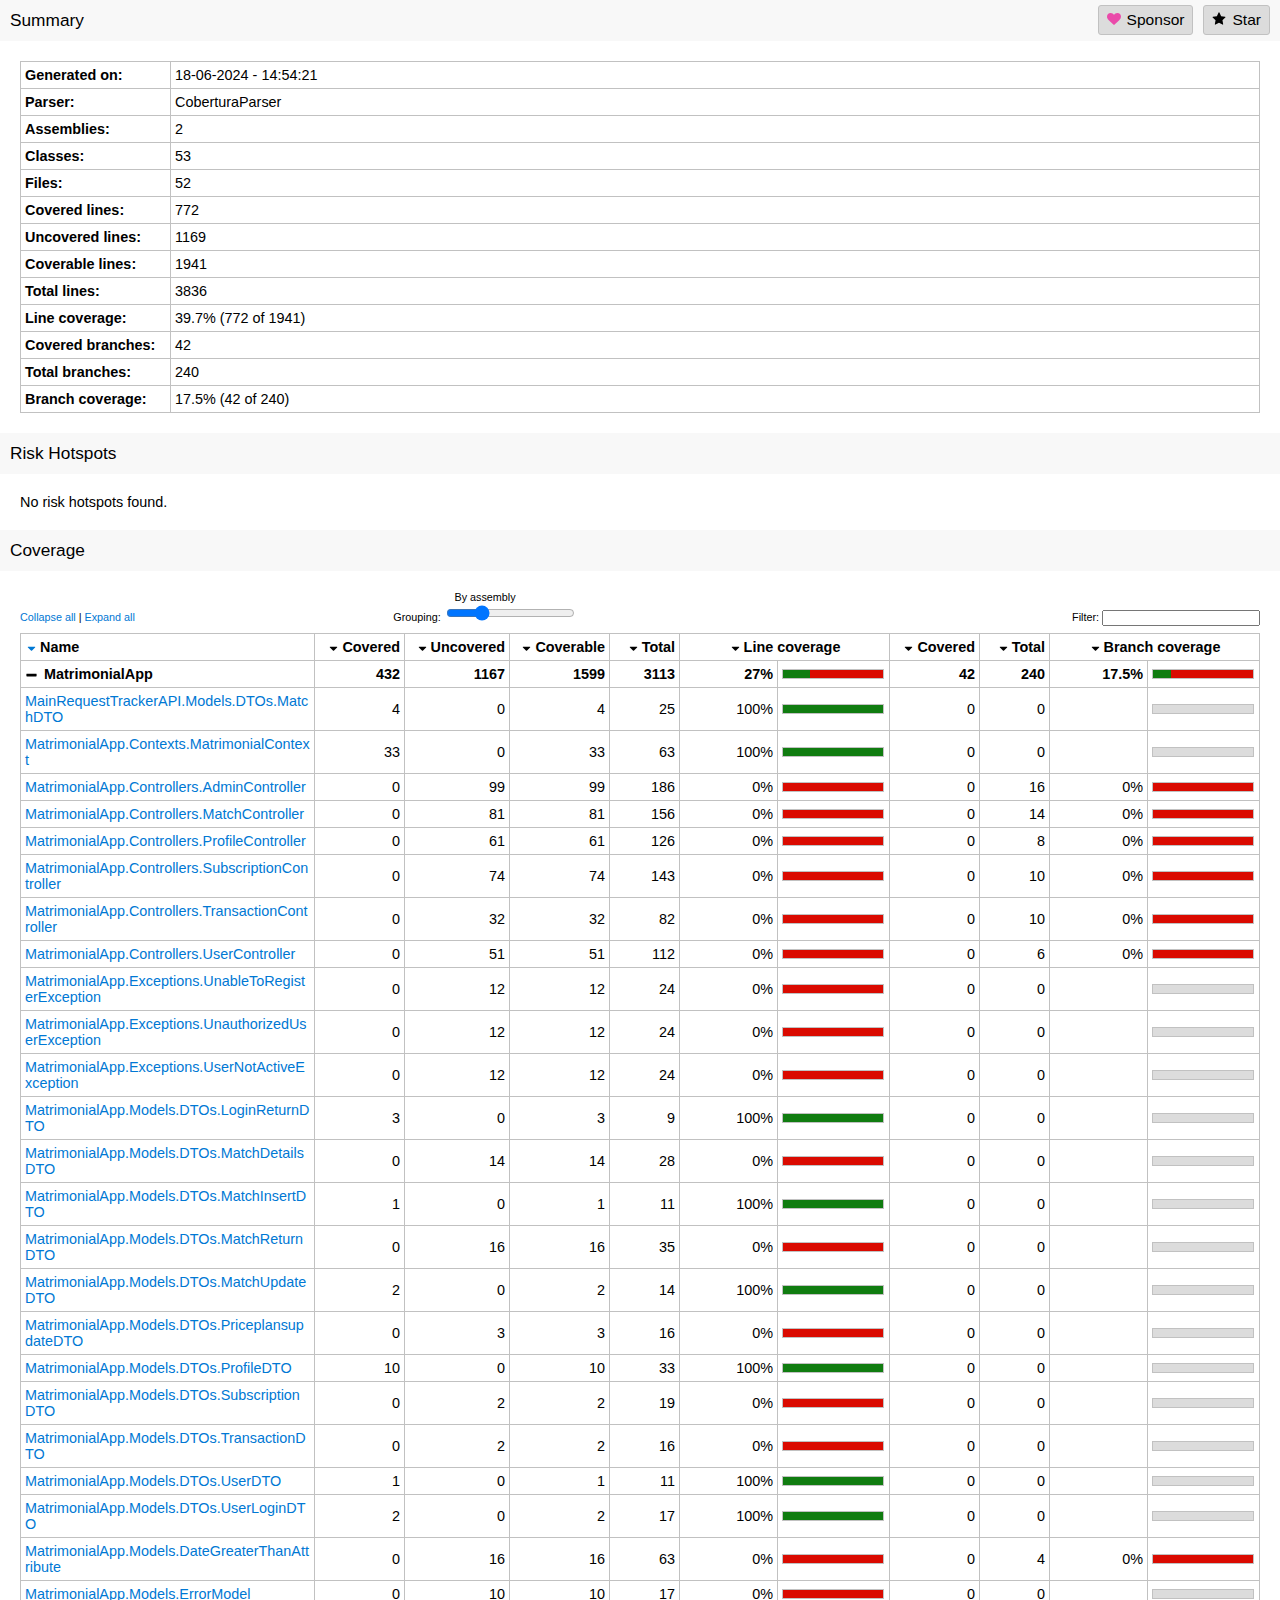
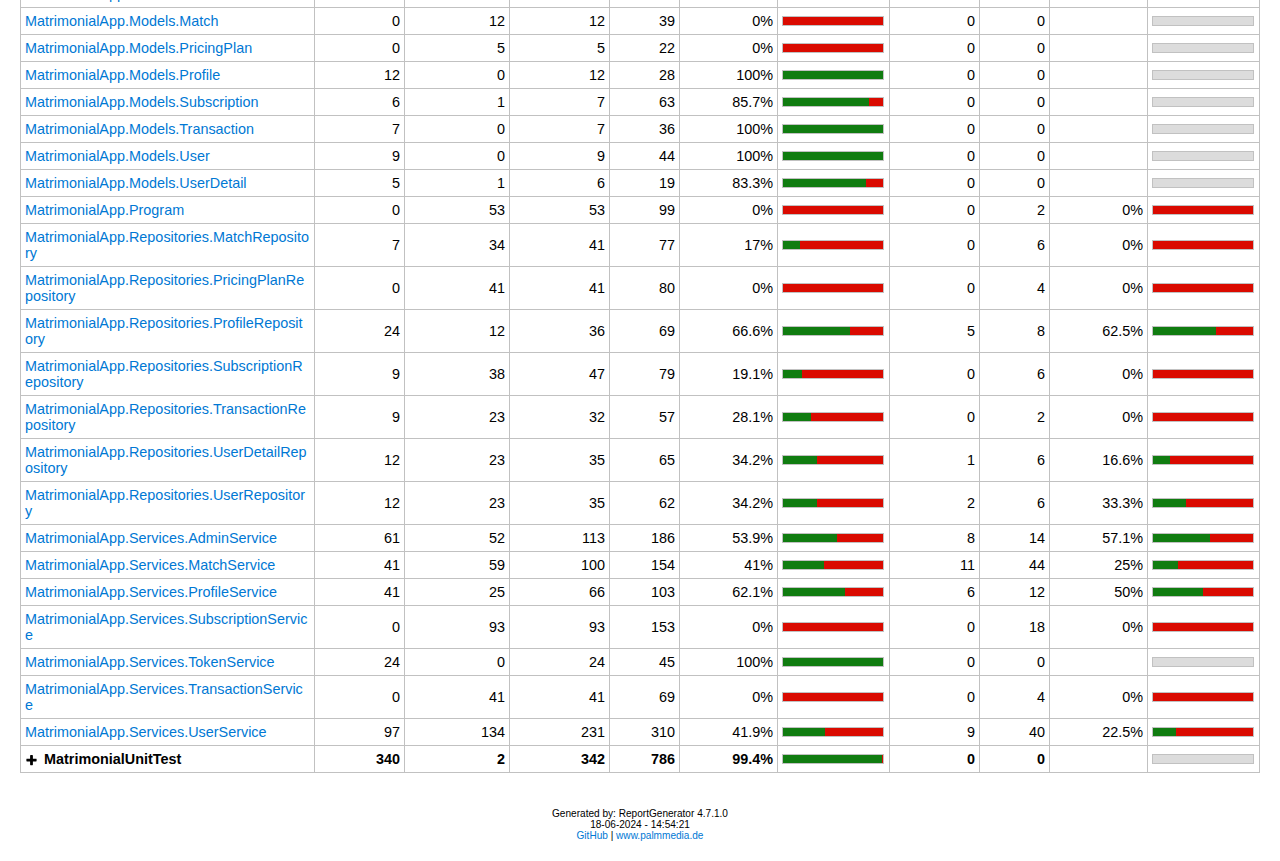
==== commit 6508f4ca: "Front End User Page Update" ====
--- a/MatrimonialUnitTest/bin/Debug/net6.0/fine-code-coverage/coverage-tool-output/index.htm
+++ b/MatrimonialUnitTest/bin/Debug/net6.0/fine-code-coverage/coverage-tool-output/index.htm
@@ -390,19 +390,19 @@
 <col />
 </colgroup>
 <tbody>
-<tr><th>Generated on:</th><td>18-06-2024 - 12:18:07</td></tr>
+<tr><th>Generated on:</th><td>18-06-2024 - 14:54:21</td></tr>
 <tr><th>Parser:</th><td>CoberturaParser</td></tr>
 <tr><th>Assemblies:</th><td>2</td></tr>
-<tr><th>Classes:</th><td>54</td></tr>
-<tr><th>Files:</th><td>53</td></tr>
-<tr><th>Covered lines:</th><td>860</td></tr>
-<tr><th>Uncovered lines:</th><td>1157</td></tr>
-<tr><th>Coverable lines:</th><td>2017</td></tr>
-<tr><th>Total lines:</th><td>4000</td></tr>
-<tr><th>Line coverage:</th><td>42.6% (860 of 2017)</td></tr>
-<tr><th>Covered branches:</th><td>44</td></tr>
+<tr><th>Classes:</th><td>53</td></tr>
+<tr><th>Files:</th><td>52</td></tr>
+<tr><th>Covered lines:</th><td>772</td></tr>
+<tr><th>Uncovered lines:</th><td>1169</td></tr>
+<tr><th>Coverable lines:</th><td>1941</td></tr>
+<tr><th>Total lines:</th><td>3836</td></tr>
+<tr><th>Line coverage:</th><td>39.7% (772 of 1941)</td></tr>
+<tr><th>Covered branches:</th><td>42</td></tr>
 <tr><th>Total branches:</th><td>240</td></tr>
-<tr><th>Branch coverage:</th><td>18.3% (44 of 240)</td></tr>
+<tr><th>Branch coverage:</th><td>17.5% (42 of 240)</td></tr>
 </tbody>
 </table>
 <h1>Risk Hotspots</h1>
@@ -427,7 +427,7 @@
 </colgroup>
 <thead><tr><th>Name</th><th class="right">Covered</th><th class="right">Uncovered</th><th class="right">Coverable</th><th class="right">Total</th><th class="center" colspan="2">Line coverage</th><th class="right">Covered</th><th class="right">Total</th><th class="center" colspan="2">Branch coverage</th></tr></thead>
 <tbody>
-<tr><th>MatrimonialApp</th><th class="right">464</th><th class="right">1135</th><th class="right">1599</th><th class="right">3113</th><th title="LineCoverage: 464/1599" class="right">29%</th><th><table class="coverage"><tr><td class="green covered29">&nbsp;</td><td class="red covered71">&nbsp;</td></tr></table></th><th class="right">44</th><th class="right">240</th><th class="right" title="44/240">18.3%</th><th><table class="coverage"><tr><td class="green covered18">&nbsp;</td><td class="red covered82">&nbsp;</td></tr></table></th></tr>
+<tr><th>MatrimonialApp</th><th class="right">432</th><th class="right">1167</th><th class="right">1599</th><th class="right">3113</th><th title="LineCoverage: 432/1599" class="right">27%</th><th><table class="coverage"><tr><td class="green covered27">&nbsp;</td><td class="red covered73">&nbsp;</td></tr></table></th><th class="right">42</th><th class="right">240</th><th class="right" title="42/240">17.5%</th><th><table class="coverage"><tr><td class="green covered18">&nbsp;</td><td class="red covered82">&nbsp;</td></tr></table></th></tr>
 <tr><td><a href="MatrimonialApp_MatchDTO.html">MainRequestTrackerAPI.Models.DTOs.MatchDTO</a></td><td class="right">4</td><td class="right">0</td><td class="right">4</td><td class="right">25</td><td title="LineCoverage: 4/4" class="right">100%</td><td><table class="coverage"><tr><td class="green covered100">&nbsp;</td></tr></table></td><td class="right">0</td><td class="right">0</td><td class="right" title="-"></td><td><table class="coverage"><tr><td class="gray covered100">&nbsp;</td></tr></table></td></tr>
 <tr><td><a href="MatrimonialApp_MatrimonialContext.html">MatrimonialApp.Contexts.MatrimonialContext</a></td><td class="right">33</td><td class="right">0</td><td class="right">33</td><td class="right">63</td><td title="LineCoverage: 33/33" class="right">100%</td><td><table class="coverage"><tr><td class="green covered100">&nbsp;</td></tr></table></td><td class="right">0</td><td class="right">0</td><td class="right" title="-"></td><td><table class="coverage"><tr><td class="gray covered100">&nbsp;</td></tr></table></td></tr>
 <tr><td><a href="MatrimonialApp_AdminController.html">MatrimonialApp.Controllers.AdminController</a></td><td class="right">0</td><td class="right">99</td><td class="right">99</td><td class="right">186</td><td title="LineCoverage: 0/99" class="right">0%</td><td><table class="coverage"><tr><td class="red covered100">&nbsp;</td></tr></table></td><td class="right">0</td><td class="right">16</td><td class="right" title="0/16">0%</td><td><table class="coverage"><tr><td class="red covered100">&nbsp;</td></tr></table></td></tr>
@@ -448,12 +448,12 @@
 <tr><td><a href="MatrimonialApp_PriceplansupdateDTO.html">MatrimonialApp.Models.DTOs.PriceplansupdateDTO</a></td><td class="right">0</td><td class="right">3</td><td class="right">3</td><td class="right">16</td><td title="LineCoverage: 0/3" class="right">0%</td><td><table class="coverage"><tr><td class="red covered100">&nbsp;</td></tr></table></td><td class="right">0</td><td class="right">0</td><td class="right" title="-"></td><td><table class="coverage"><tr><td class="gray covered100">&nbsp;</td></tr></table></td></tr>
 <tr><td><a href="MatrimonialApp_ProfileDTO.html">MatrimonialApp.Models.DTOs.ProfileDTO</a></td><td class="right">10</td><td class="right">0</td><td class="right">10</td><td class="right">33</td><td title="LineCoverage: 10/10" class="right">100%</td><td><table class="coverage"><tr><td class="green covered100">&nbsp;</td></tr></table></td><td class="right">0</td><td class="right">0</td><td class="right" title="-"></td><td><table class="coverage"><tr><td class="gray covered100">&nbsp;</td></tr></table></td></tr>
 <tr><td><a href="MatrimonialApp_SubscriptionDTO.html">MatrimonialApp.Models.DTOs.SubscriptionDTO</a></td><td class="right">0</td><td class="right">2</td><td class="right">2</td><td class="right">19</td><td title="LineCoverage: 0/2" class="right">0%</td><td><table class="coverage"><tr><td class="red covered100">&nbsp;</td></tr></table></td><td class="right">0</td><td class="right">0</td><td class="right" title="-"></td><td><table class="coverage"><tr><td class="gray covered100">&nbsp;</td></tr></table></td></tr>
-<tr><td><a href="MatrimonialApp_TransactionDTO.html">MatrimonialApp.Models.DTOs.TransactionDTO</a></td><td class="right">2</td><td class="right">0</td><td class="right">2</td><td class="right">16</td><td title="LineCoverage: 2/2" class="right">100%</td><td><table class="coverage"><tr><td class="green covered100">&nbsp;</td></tr></table></td><td class="right">0</td><td class="right">0</td><td class="right" title="-"></td><td><table class="coverage"><tr><td class="gray covered100">&nbsp;</td></tr></table></td></tr>
+<tr><td><a href="MatrimonialApp_TransactionDTO.html">MatrimonialApp.Models.DTOs.TransactionDTO</a></td><td class="right">0</td><td class="right">2</td><td class="right">2</td><td class="right">16</td><td title="LineCoverage: 0/2" class="right">0%</td><td><table class="coverage"><tr><td class="red covered100">&nbsp;</td></tr></table></td><td class="right">0</td><td class="right">0</td><td class="right" title="-"></td><td><table class="coverage"><tr><td class="gray covered100">&nbsp;</td></tr></table></td></tr>
 <tr><td><a href="MatrimonialApp_UserDTO.html">MatrimonialApp.Models.DTOs.UserDTO</a></td><td class="right">1</td><td class="right">0</td><td class="right">1</td><td class="right">11</td><td title="LineCoverage: 1/1" class="right">100%</td><td><table class="coverage"><tr><td class="green covered100">&nbsp;</td></tr></table></td><td class="right">0</td><td class="right">0</td><td class="right" title="-"></td><td><table class="coverage"><tr><td class="gray covered100">&nbsp;</td></tr></table></td></tr>
 <tr><td><a href="MatrimonialApp_UserLoginDTO.html">MatrimonialApp.Models.DTOs.UserLoginDTO</a></td><td class="right">2</td><td class="right">0</td><td class="right">2</td><td class="right">17</td><td title="LineCoverage: 2/2" class="right">100%</td><td><table class="coverage"><tr><td class="green covered100">&nbsp;</td></tr></table></td><td class="right">0</td><td class="right">0</td><td class="right" title="-"></td><td><table class="coverage"><tr><td class="gray covered100">&nbsp;</td></tr></table></td></tr>
 <tr><td><a href="MatrimonialApp_ErrorModel.html">MatrimonialApp.Models.ErrorModel</a></td><td class="right">0</td><td class="right">10</td><td class="right">10</td><td class="right">17</td><td title="LineCoverage: 0/10" class="right">0%</td><td><table class="coverage"><tr><td class="red covered100">&nbsp;</td></tr></table></td><td class="right">0</td><td class="right">0</td><td class="right" title="-"></td><td><table class="coverage"><tr><td class="gray covered100">&nbsp;</td></tr></table></td></tr>
 <tr><td><a href="MatrimonialApp_Match.html">MatrimonialApp.Models.Match</a></td><td class="right">0</td><td class="right">12</td><td class="right">12</td><td class="right">39</td><td title="LineCoverage: 0/12" class="right">0%</td><td><table class="coverage"><tr><td class="red covered100">&nbsp;</td></tr></table></td><td class="right">0</td><td class="right">0</td><td class="right" title="-"></td><td><table class="coverage"><tr><td class="gray covered100">&nbsp;</td></tr></table></td></tr>
-<tr><td><a href="MatrimonialApp_PricingPlan.html">MatrimonialApp.Models.PricingPlan</a></td><td class="right">4</td><td class="right">1</td><td class="right">5</td><td class="right">22</td><td title="LineCoverage: 4/5" class="right">80%</td><td><table class="coverage"><tr><td class="green covered80">&nbsp;</td><td class="red covered20">&nbsp;</td></tr></table></td><td class="right">0</td><td class="right">0</td><td class="right" title="-"></td><td><table class="coverage"><tr><td class="gray covered100">&nbsp;</td></tr></table></td></tr>
+<tr><td><a href="MatrimonialApp_PricingPlan.html">MatrimonialApp.Models.PricingPlan</a></td><td class="right">0</td><td class="right">5</td><td class="right">5</td><td class="right">22</td><td title="LineCoverage: 0/5" class="right">0%</td><td><table class="coverage"><tr><td class="red covered100">&nbsp;</td></tr></table></td><td class="right">0</td><td class="right">0</td><td class="right" title="-"></td><td><table class="coverage"><tr><td class="gray covered100">&nbsp;</td></tr></table></td></tr>
 <tr><td><a href="MatrimonialApp_Profile.html">MatrimonialApp.Models.Profile</a></td><td class="right">12</td><td class="right">0</td><td class="right">12</td><td class="right">28</td><td title="LineCoverage: 12/12" class="right">100%</td><td><table class="coverage"><tr><td class="green covered100">&nbsp;</td></tr></table></td><td class="right">0</td><td class="right">0</td><td class="right" title="-"></td><td><table class="coverage"><tr><td class="gray covered100">&nbsp;</td></tr></table></td></tr>
 <tr><td><a href="MatrimonialApp_Subscription.html">MatrimonialApp.Models.Subscription</a></td><td class="right">6</td><td class="right">1</td><td class="right">7</td><td class="right">63</td><td title="LineCoverage: 6/7" class="right">85.7%</td><td><table class="coverage"><tr><td class="green covered86">&nbsp;</td><td class="red covered14">&nbsp;</td></tr></table></td><td class="right">0</td><td class="right">0</td><td class="right" title="-"></td><td><table class="coverage"><tr><td class="gray covered100">&nbsp;</td></tr></table></td></tr>
 <tr><td><a href="MatrimonialApp_Transaction.html">MatrimonialApp.Models.Transaction</a></td><td class="right">7</td><td class="right">0</td><td class="right">7</td><td class="right">36</td><td title="LineCoverage: 7/7" class="right">100%</td><td><table class="coverage"><tr><td class="green covered100">&nbsp;</td></tr></table></td><td class="right">0</td><td class="right">0</td><td class="right" title="-"></td><td><table class="coverage"><tr><td class="gray covered100">&nbsp;</td></tr></table></td></tr>
@@ -464,7 +464,7 @@
 <tr><td><a href="MatrimonialApp_PricingPlanRepository.html">MatrimonialApp.Repositories.PricingPlanRepository</a></td><td class="right">0</td><td class="right">41</td><td class="right">41</td><td class="right">80</td><td title="LineCoverage: 0/41" class="right">0%</td><td><table class="coverage"><tr><td class="red covered100">&nbsp;</td></tr></table></td><td class="right">0</td><td class="right">4</td><td class="right" title="0/4">0%</td><td><table class="coverage"><tr><td class="red covered100">&nbsp;</td></tr></table></td></tr>
 <tr><td><a href="MatrimonialApp_ProfileRepository.html">MatrimonialApp.Repositories.ProfileRepository</a></td><td class="right">24</td><td class="right">12</td><td class="right">36</td><td class="right">69</td><td title="LineCoverage: 24/36" class="right">66.6%</td><td><table class="coverage"><tr><td class="green covered67">&nbsp;</td><td class="red covered33">&nbsp;</td></tr></table></td><td class="right">5</td><td class="right">8</td><td class="right" title="5/8">62.5%</td><td><table class="coverage"><tr><td class="green covered62">&nbsp;</td><td class="red covered38">&nbsp;</td></tr></table></td></tr>
 <tr><td><a href="MatrimonialApp_SubscriptionRepository.html">MatrimonialApp.Repositories.SubscriptionRepository</a></td><td class="right">9</td><td class="right">38</td><td class="right">47</td><td class="right">79</td><td title="LineCoverage: 9/47" class="right">19.1%</td><td><table class="coverage"><tr><td class="green covered19">&nbsp;</td><td class="red covered81">&nbsp;</td></tr></table></td><td class="right">0</td><td class="right">6</td><td class="right" title="0/6">0%</td><td><table class="coverage"><tr><td class="red covered100">&nbsp;</td></tr></table></td></tr>
-<tr><td><a href="MatrimonialApp_TransactionRepository.html">MatrimonialApp.Repositories.TransactionRepository</a></td><td class="right">15</td><td class="right">17</td><td class="right">32</td><td class="right">57</td><td title="LineCoverage: 15/32" class="right">46.8%</td><td><table class="coverage"><tr><td class="green covered47">&nbsp;</td><td class="red covered53">&nbsp;</td></tr></table></td><td class="right">0</td><td class="right">2</td><td class="right" title="0/2">0%</td><td><table class="coverage"><tr><td class="red covered100">&nbsp;</td></tr></table></td></tr>
+<tr><td><a href="MatrimonialApp_TransactionRepository.html">MatrimonialApp.Repositories.TransactionRepository</a></td><td class="right">9</td><td class="right">23</td><td class="right">32</td><td class="right">57</td><td title="LineCoverage: 9/32" class="right">28.1%</td><td><table class="coverage"><tr><td class="green covered28">&nbsp;</td><td class="red covered72">&nbsp;</td></tr></table></td><td class="right">0</td><td class="right">2</td><td class="right" title="0/2">0%</td><td><table class="coverage"><tr><td class="red covered100">&nbsp;</td></tr></table></td></tr>
 <tr><td><a href="MatrimonialApp_UserDetailRepository.html">MatrimonialApp.Repositories.UserDetailRepository</a></td><td class="right">12</td><td class="right">23</td><td class="right">35</td><td class="right">65</td><td title="LineCoverage: 12/35" class="right">34.2%</td><td><table class="coverage"><tr><td class="green covered34">&nbsp;</td><td class="red covered66">&nbsp;</td></tr></table></td><td class="right">1</td><td class="right">6</td><td class="right" title="1/6">16.6%</td><td><table class="coverage"><tr><td class="green covered17">&nbsp;</td><td class="red covered83">&nbsp;</td></tr></table></td></tr>
 <tr><td><a href="MatrimonialApp_UserRepository.html">MatrimonialApp.Repositories.UserRepository</a></td><td class="right">12</td><td class="right">23</td><td class="right">35</td><td class="right">62</td><td title="LineCoverage: 12/35" class="right">34.2%</td><td><table class="coverage"><tr><td class="green covered34">&nbsp;</td><td class="red covered66">&nbsp;</td></tr></table></td><td class="right">2</td><td class="right">6</td><td class="right" title="2/6">33.3%</td><td><table class="coverage"><tr><td class="green covered33">&nbsp;</td><td class="red covered67">&nbsp;</td></tr></table></td></tr>
 <tr><td><a href="MatrimonialApp_AdminService.html">MatrimonialApp.Services.AdminService</a></td><td class="right">61</td><td class="right">52</td><td class="right">113</td><td class="right">186</td><td title="LineCoverage: 61/113" class="right">53.9%</td><td><table class="coverage"><tr><td class="green covered54">&nbsp;</td><td class="red covered46">&nbsp;</td></tr></table></td><td class="right">8</td><td class="right">14</td><td class="right" title="8/14">57.1%</td><td><table class="coverage"><tr><td class="green covered57">&nbsp;</td><td class="red covered43">&nbsp;</td></tr></table></td></tr>
@@ -472,21 +472,20 @@
 <tr><td><a href="MatrimonialApp_ProfileService.html">MatrimonialApp.Services.ProfileService</a></td><td class="right">41</td><td class="right">25</td><td class="right">66</td><td class="right">103</td><td title="LineCoverage: 41/66" class="right">62.1%</td><td><table class="coverage"><tr><td class="green covered62">&nbsp;</td><td class="red covered38">&nbsp;</td></tr></table></td><td class="right">6</td><td class="right">12</td><td class="right" title="6/12">50%</td><td><table class="coverage"><tr><td class="green covered50">&nbsp;</td><td class="red covered50">&nbsp;</td></tr></table></td></tr>
 <tr><td><a href="MatrimonialApp_SubscriptionService.html">MatrimonialApp.Services.SubscriptionService</a></td><td class="right">0</td><td class="right">93</td><td class="right">93</td><td class="right">153</td><td title="LineCoverage: 0/93" class="right">0%</td><td><table class="coverage"><tr><td class="red covered100">&nbsp;</td></tr></table></td><td class="right">0</td><td class="right">18</td><td class="right" title="0/18">0%</td><td><table class="coverage"><tr><td class="red covered100">&nbsp;</td></tr></table></td></tr>
 <tr><td><a href="MatrimonialApp_TokenService.html">MatrimonialApp.Services.TokenService</a></td><td class="right">24</td><td class="right">0</td><td class="right">24</td><td class="right">45</td><td title="LineCoverage: 24/24" class="right">100%</td><td><table class="coverage"><tr><td class="green covered100">&nbsp;</td></tr></table></td><td class="right">0</td><td class="right">0</td><td class="right" title="-"></td><td><table class="coverage"><tr><td class="gray covered100">&nbsp;</td></tr></table></td></tr>
-<tr><td><a href="MatrimonialApp_TransactionService.html">MatrimonialApp.Services.TransactionService</a></td><td class="right">20</td><td class="right">21</td><td class="right">41</td><td class="right">69</td><td title="LineCoverage: 20/41" class="right">48.7%</td><td><table class="coverage"><tr><td class="green covered49">&nbsp;</td><td class="red covered51">&nbsp;</td></tr></table></td><td class="right">2</td><td class="right">4</td><td class="right" title="2/4">50%</td><td><table class="coverage"><tr><td class="green covered50">&nbsp;</td><td class="red covered50">&nbsp;</td></tr></table></td></tr>
+<tr><td><a href="MatrimonialApp_TransactionService.html">MatrimonialApp.Services.TransactionService</a></td><td class="right">0</td><td class="right">41</td><td class="right">41</td><td class="right">69</td><td title="LineCoverage: 0/41" class="right">0%</td><td><table class="coverage"><tr><td class="red covered100">&nbsp;</td></tr></table></td><td class="right">0</td><td class="right">4</td><td class="right" title="0/4">0%</td><td><table class="coverage"><tr><td class="red covered100">&nbsp;</td></tr></table></td></tr>
 <tr><td><a href="MatrimonialApp_UserService.html">MatrimonialApp.Services.UserService</a></td><td class="right">97</td><td class="right">134</td><td class="right">231</td><td class="right">310</td><td title="LineCoverage: 97/231" class="right">41.9%</td><td><table class="coverage"><tr><td class="green covered42">&nbsp;</td><td class="red covered58">&nbsp;</td></tr></table></td><td class="right">9</td><td class="right">40</td><td class="right" title="9/40">22.5%</td><td><table class="coverage"><tr><td class="green covered22">&nbsp;</td><td class="red covered78">&nbsp;</td></tr></table></td></tr>
-<tr><th>MatrimonialUnitTest</th><th class="right">396</th><th class="right">22</th><th class="right">418</th><th class="right">950</th><th title="LineCoverage: 396/418" class="right">94.7%</th><th><table class="coverage"><tr><td class="green covered95">&nbsp;</td><td class="red covered5">&nbsp;</td></tr></table></th><th class="right">0</th><th class="right">0</th><th class="right" title="-"></th><th><table class="coverage"><tr><td class="gray covered100">&nbsp;</td></tr></table></th></tr>
+<tr><th>MatrimonialUnitTest</th><th class="right">340</th><th class="right">2</th><th class="right">342</th><th class="right">786</th><th title="LineCoverage: 340/342" class="right">99.4%</th><th><table class="coverage"><tr><td class="green covered99">&nbsp;</td><td class="red covered1">&nbsp;</td></tr></table></th><th class="right">0</th><th class="right">0</th><th class="right" title="-"></th><th><table class="coverage"><tr><td class="gray covered100">&nbsp;</td></tr></table></th></tr>
 <tr><td><a href="MatrimonialUnitTest_AutoGeneratedProgram.html">AutoGeneratedProgram</a></td><td class="right">0</td><td class="right">1</td><td class="right">1</td><td class="right">4</td><td title="LineCoverage: 0/1" class="right">0%</td><td><table class="coverage"><tr><td class="red covered100">&nbsp;</td></tr></table></td><td class="right">0</td><td class="right">0</td><td class="right" title="-"></td><td><table class="coverage"><tr><td class="gray covered100">&nbsp;</td></tr></table></td></tr>
 <tr><td><a href="MatrimonialUnitTest_AdminServiceTests.html">MatrimonialUnitTest.AdminServiceTests</a></td><td class="right">111</td><td class="right">0</td><td class="right">111</td><td class="right">240</td><td title="LineCoverage: 111/111" class="right">100%</td><td><table class="coverage"><tr><td class="green covered100">&nbsp;</td></tr></table></td><td class="right">0</td><td class="right">0</td><td class="right" title="-"></td><td><table class="coverage"><tr><td class="gray covered100">&nbsp;</td></tr></table></td></tr>
 <tr><td><a href="MatrimonialUnitTest_MatchServiceTest.html">MatrimonialUnitTest.MatchServiceTest</a></td><td class="right">62</td><td class="right">0</td><td class="right">62</td><td class="right">225</td><td title="LineCoverage: 62/62" class="right">100%</td><td><table class="coverage"><tr><td class="green covered100">&nbsp;</td></tr></table></td><td class="right">0</td><td class="right">0</td><td class="right" title="-"></td><td><table class="coverage"><tr><td class="gray covered100">&nbsp;</td></tr></table></td></tr>
 <tr><td><a href="MatrimonialUnitTest_ProfileServiceTest.html">MatrimonialUnitTest.ProfileServiceTest</a></td><td class="right">78</td><td class="right">0</td><td class="right">78</td><td class="right">138</td><td title="LineCoverage: 78/78" class="right">100%</td><td><table class="coverage"><tr><td class="green covered100">&nbsp;</td></tr></table></td><td class="right">0</td><td class="right">0</td><td class="right" title="-"></td><td><table class="coverage"><tr><td class="gray covered100">&nbsp;</td></tr></table></td></tr>
 <tr><td><a href="MatrimonialUnitTest_Tests.html">MatrimonialUnitTest.Tests</a></td><td class="right">4</td><td class="right">1</td><td class="right">5</td><td class="right">16</td><td title="LineCoverage: 4/5" class="right">80%</td><td><table class="coverage"><tr><td class="green covered80">&nbsp;</td><td class="red covered20">&nbsp;</td></tr></table></td><td class="right">0</td><td class="right">0</td><td class="right" title="-"></td><td><table class="coverage"><tr><td class="gray covered100">&nbsp;</td></tr></table></td></tr>
 <tr><td><a href="MatrimonialUnitTest_TokenServiceTest.html">MatrimonialUnitTest.TokenServiceTest</a></td><td class="right">13</td><td class="right">0</td><td class="right">13</td><td class="right">43</td><td title="LineCoverage: 13/13" class="right">100%</td><td><table class="coverage"><tr><td class="green covered100">&nbsp;</td></tr></table></td><td class="right">0</td><td class="right">0</td><td class="right" title="-"></td><td><table class="coverage"><tr><td class="gray covered100">&nbsp;</td></tr></table></td></tr>
-<tr><td><a href="MatrimonialUnitTest_TransactionServiceTest.html">MatrimonialUnitTest.TransactionServiceTest</a></td><td class="right">56</td><td class="right">20</td><td class="right">76</td><td class="right">164</td><td title="LineCoverage: 56/76" class="right">73.6%</td><td><table class="coverage"><tr><td class="green covered74">&nbsp;</td><td class="red covered26">&nbsp;</td></tr></table></td><td class="right">0</td><td class="right">0</td><td class="right" title="-"></td><td><table class="coverage"><tr><td class="gray covered100">&nbsp;</td></tr></table></td></tr>
 <tr><td><a href="MatrimonialUnitTest_UserServiceTest.html">MatrimonialUnitTest.UserServiceTest</a></td><td class="right">72</td><td class="right">0</td><td class="right">72</td><td class="right">120</td><td title="LineCoverage: 72/72" class="right">100%</td><td><table class="coverage"><tr><td class="green covered100">&nbsp;</td></tr></table></td><td class="right">0</td><td class="right">0</td><td class="right" title="-"></td><td><table class="coverage"><tr><td class="gray covered100">&nbsp;</td></tr></table></td></tr>
 </tbody>
 </table>
 </coverage-info>
-<div class="footer">Generated by: ReportGenerator 4.7.1.0<br />18-06-2024 - 12:18:07<br /><a href="https://github.com/danielpalme/ReportGenerator">GitHub</a> | <a href="http://www.palmmedia.de">www.palmmedia.de</a></div></div></div>
+<div class="footer">Generated by: ReportGenerator 4.7.1.0<br />18-06-2024 - 14:54:21<br /><a href="https://github.com/danielpalme/ReportGenerator">GitHub</a> | <a href="http://www.palmmedia.de">www.palmmedia.de</a></div></div></div>
 <script type="text/javascript">/* <![CDATA[ */ /* Chartist.js 0.11.0
  * Copyright © 2017 Gion Kunz
  * Free to use under either the WTFPL license or the MIT license.
@@ -733,12 +732,12 @@
       { "name": "MatrimonialApp.Models.DTOs.PriceplansupdateDTO", "rp": "MatrimonialApp_PriceplansupdateDTO.html", "cl": 0, "ucl": 3, "cal": 3, "tl": 16, "ct": "LineCoverage", "mc": "-", "cb": 0, "tb": 0, "lch": [], "bch": [], "hc": [] },
       { "name": "MatrimonialApp.Models.DTOs.ProfileDTO", "rp": "MatrimonialApp_ProfileDTO.html", "cl": 10, "ucl": 0, "cal": 10, "tl": 33, "ct": "LineCoverage", "mc": "-", "cb": 0, "tb": 0, "lch": [], "bch": [], "hc": [] },
       { "name": "MatrimonialApp.Models.DTOs.SubscriptionDTO", "rp": "MatrimonialApp_SubscriptionDTO.html", "cl": 0, "ucl": 2, "cal": 2, "tl": 19, "ct": "LineCoverage", "mc": "-", "cb": 0, "tb": 0, "lch": [], "bch": [], "hc": [] },
-      { "name": "MatrimonialApp.Models.DTOs.TransactionDTO", "rp": "MatrimonialApp_TransactionDTO.html", "cl": 2, "ucl": 0, "cal": 2, "tl": 16, "ct": "LineCoverage", "mc": "-", "cb": 0, "tb": 0, "lch": [], "bch": [], "hc": [] },
+      { "name": "MatrimonialApp.Models.DTOs.TransactionDTO", "rp": "MatrimonialApp_TransactionDTO.html", "cl": 0, "ucl": 2, "cal": 2, "tl": 16, "ct": "LineCoverage", "mc": "-", "cb": 0, "tb": 0, "lch": [], "bch": [], "hc": [] },
       { "name": "MatrimonialApp.Models.DTOs.UserDTO", "rp": "MatrimonialApp_UserDTO.html", "cl": 1, "ucl": 0, "cal": 1, "tl": 11, "ct": "LineCoverage", "mc": "-", "cb": 0, "tb": 0, "lch": [], "bch": [], "hc": [] },
       { "name": "MatrimonialApp.Models.DTOs.UserLoginDTO", "rp": "MatrimonialApp_UserLoginDTO.html", "cl": 2, "ucl": 0, "cal": 2, "tl": 17, "ct": "LineCoverage", "mc": "-", "cb": 0, "tb": 0, "lch": [], "bch": [], "hc": [] },
       { "name": "MatrimonialApp.Models.ErrorModel", "rp": "MatrimonialApp_ErrorModel.html", "cl": 0, "ucl": 10, "cal": 10, "tl": 17, "ct": "LineCoverage", "mc": "-", "cb": 0, "tb": 0, "lch": [], "bch": [], "hc": [] },
       { "name": "MatrimonialApp.Models.Match", "rp": "MatrimonialApp_Match.html", "cl": 0, "ucl": 12, "cal": 12, "tl": 39, "ct": "LineCoverage", "mc": "-", "cb": 0, "tb": 0, "lch": [], "bch": [], "hc": [] },
-      { "name": "MatrimonialApp.Models.PricingPlan", "rp": "MatrimonialApp_PricingPlan.html", "cl": 4, "ucl": 1, "cal": 5, "tl": 22, "ct": "LineCoverage", "mc": "-", "cb": 0, "tb": 0, "lch": [], "bch": [], "hc": [] },
+      { "name": "MatrimonialApp.Models.PricingPlan", "rp": "MatrimonialApp_PricingPlan.html", "cl": 0, "ucl": 5, "cal": 5, "tl": 22, "ct": "LineCoverage", "mc": "-", "cb": 0, "tb": 0, "lch": [], "bch": [], "hc": [] },
       { "name": "MatrimonialApp.Models.Profile", "rp": "MatrimonialApp_Profile.html", "cl": 12, "ucl": 0, "cal": 12, "tl": 28, "ct": "LineCoverage", "mc": "-", "cb": 0, "tb": 0, "lch": [], "bch": [], "hc": [] },
       { "name": "MatrimonialApp.Models.Subscription", "rp": "MatrimonialApp_Subscription.html", "cl": 6, "ucl": 1, "cal": 7, "tl": 63, "ct": "LineCoverage", "mc": "-", "cb": 0, "tb": 0, "lch": [], "bch": [], "hc": [] },
       { "name": "MatrimonialApp.Models.Transaction", "rp": "MatrimonialApp_Transaction.html", "cl": 7, "ucl": 0, "cal": 7, "tl": 36, "ct": "LineCoverage", "mc": "-", "cb": 0, "tb": 0, "lch": [], "bch": [], "hc": [] },
@@ -749,7 +748,7 @@
       { "name": "MatrimonialApp.Repositories.PricingPlanRepository", "rp": "MatrimonialApp_PricingPlanRepository.html", "cl": 0, "ucl": 41, "cal": 41, "tl": 80, "ct": "LineCoverage", "mc": "-", "cb": 0, "tb": 4, "lch": [], "bch": [], "hc": [] },
       { "name": "MatrimonialApp.Repositories.ProfileRepository", "rp": "MatrimonialApp_ProfileRepository.html", "cl": 24, "ucl": 12, "cal": 36, "tl": 69, "ct": "LineCoverage", "mc": "-", "cb": 5, "tb": 8, "lch": [], "bch": [], "hc": [] },
       { "name": "MatrimonialApp.Repositories.SubscriptionRepository", "rp": "MatrimonialApp_SubscriptionRepository.html", "cl": 9, "ucl": 38, "cal": 47, "tl": 79, "ct": "LineCoverage", "mc": "-", "cb": 0, "tb": 6, "lch": [], "bch": [], "hc": [] },
-      { "name": "MatrimonialApp.Repositories.TransactionRepository", "rp": "MatrimonialApp_TransactionRepository.html", "cl": 15, "ucl": 17, "cal": 32, "tl": 57, "ct": "LineCoverage", "mc": "-", "cb": 0, "tb": 2, "lch": [], "bch": [], "hc": [] },
+      { "name": "MatrimonialApp.Repositories.TransactionRepository", "rp": "MatrimonialApp_TransactionRepository.html", "cl": 9, "ucl": 23, "cal": 32, "tl": 57, "ct": "LineCoverage", "mc": "-", "cb": 0, "tb": 2, "lch": [], "bch": [], "hc": [] },
       { "name": "MatrimonialApp.Repositories.UserDetailRepository", "rp": "MatrimonialApp_UserDetailRepository.html", "cl": 12, "ucl": 23, "cal": 35, "tl": 65, "ct": "LineCoverage", "mc": "-", "cb": 1, "tb": 6, "lch": [], "bch": [], "hc": [] },
       { "name": "MatrimonialApp.Repositories.UserRepository", "rp": "MatrimonialApp_UserRepository.html", "cl": 12, "ucl": 23, "cal": 35, "tl": 62, "ct": "LineCoverage", "mc": "-", "cb": 2, "tb": 6, "lch": [], "bch": [], "hc": [] },
       { "name": "MatrimonialApp.Services.AdminService", "rp": "MatrimonialApp_AdminService.html", "cl": 61, "ucl": 52, "cal": 113, "tl": 186, "ct": "LineCoverage", "mc": "-", "cb": 8, "tb": 14, "lch": [], "bch": [], "hc": [] },
@@ -757,7 +756,7 @@
       { "name": "MatrimonialApp.Services.ProfileService", "rp": "MatrimonialApp_ProfileService.html", "cl": 41, "ucl": 25, "cal": 66, "tl": 103, "ct": "LineCoverage", "mc": "-", "cb": 6, "tb": 12, "lch": [], "bch": [], "hc": [] },
       { "name": "MatrimonialApp.Services.SubscriptionService", "rp": "MatrimonialApp_SubscriptionService.html", "cl": 0, "ucl": 93, "cal": 93, "tl": 153, "ct": "LineCoverage", "mc": "-", "cb": 0, "tb": 18, "lch": [], "bch": [], "hc": [] },
       { "name": "MatrimonialApp.Services.TokenService", "rp": "MatrimonialApp_TokenService.html", "cl": 24, "ucl": 0, "cal": 24, "tl": 45, "ct": "LineCoverage", "mc": "-", "cb": 0, "tb": 0, "lch": [], "bch": [], "hc": [] },
-      { "name": "MatrimonialApp.Services.TransactionService", "rp": "MatrimonialApp_TransactionService.html", "cl": 20, "ucl": 21, "cal": 41, "tl": 69, "ct": "LineCoverage", "mc": "-", "cb": 2, "tb": 4, "lch": [], "bch": [], "hc": [] },
+      { "name": "MatrimonialApp.Services.TransactionService", "rp": "MatrimonialApp_TransactionService.html", "cl": 0, "ucl": 41, "cal": 41, "tl": 69, "ct": "LineCoverage", "mc": "-", "cb": 0, "tb": 4, "lch": [], "bch": [], "hc": [] },
       { "name": "MatrimonialApp.Services.UserService", "rp": "MatrimonialApp_UserService.html", "cl": 97, "ucl": 134, "cal": 231, "tl": 310, "ct": "LineCoverage", "mc": "-", "cb": 9, "tb": 40, "lch": [], "bch": [], "hc": [] },
     ]},
   {
@@ -769,7 +768,6 @@
       { "name": "MatrimonialUnitTest.ProfileServiceTest", "rp": "MatrimonialUnitTest_ProfileServiceTest.html", "cl": 78, "ucl": 0, "cal": 78, "tl": 138, "ct": "LineCoverage", "mc": "-", "cb": 0, "tb": 0, "lch": [], "bch": [], "hc": [] },
       { "name": "MatrimonialUnitTest.Tests", "rp": "MatrimonialUnitTest_Tests.html", "cl": 4, "ucl": 1, "cal": 5, "tl": 16, "ct": "LineCoverage", "mc": "-", "cb": 0, "tb": 0, "lch": [], "bch": [], "hc": [] },
       { "name": "MatrimonialUnitTest.TokenServiceTest", "rp": "MatrimonialUnitTest_TokenServiceTest.html", "cl": 13, "ucl": 0, "cal": 13, "tl": 43, "ct": "LineCoverage", "mc": "-", "cb": 0, "tb": 0, "lch": [], "bch": [], "hc": [] },
-      { "name": "MatrimonialUnitTest.TransactionServiceTest", "rp": "MatrimonialUnitTest_TransactionServiceTest.html", "cl": 56, "ucl": 20, "cal": 76, "tl": 164, "ct": "LineCoverage", "mc": "-", "cb": 0, "tb": 0, "lch": [], "bch": [], "hc": [] },
       { "name": "MatrimonialUnitTest.UserServiceTest", "rp": "MatrimonialUnitTest_UserServiceTest.html", "cl": 72, "ucl": 0, "cal": 72, "tl": 120, "ct": "LineCoverage", "mc": "-", "cb": 0, "tb": 0, "lch": [], "bch": [], "hc": [] },
     ]},
 ];
